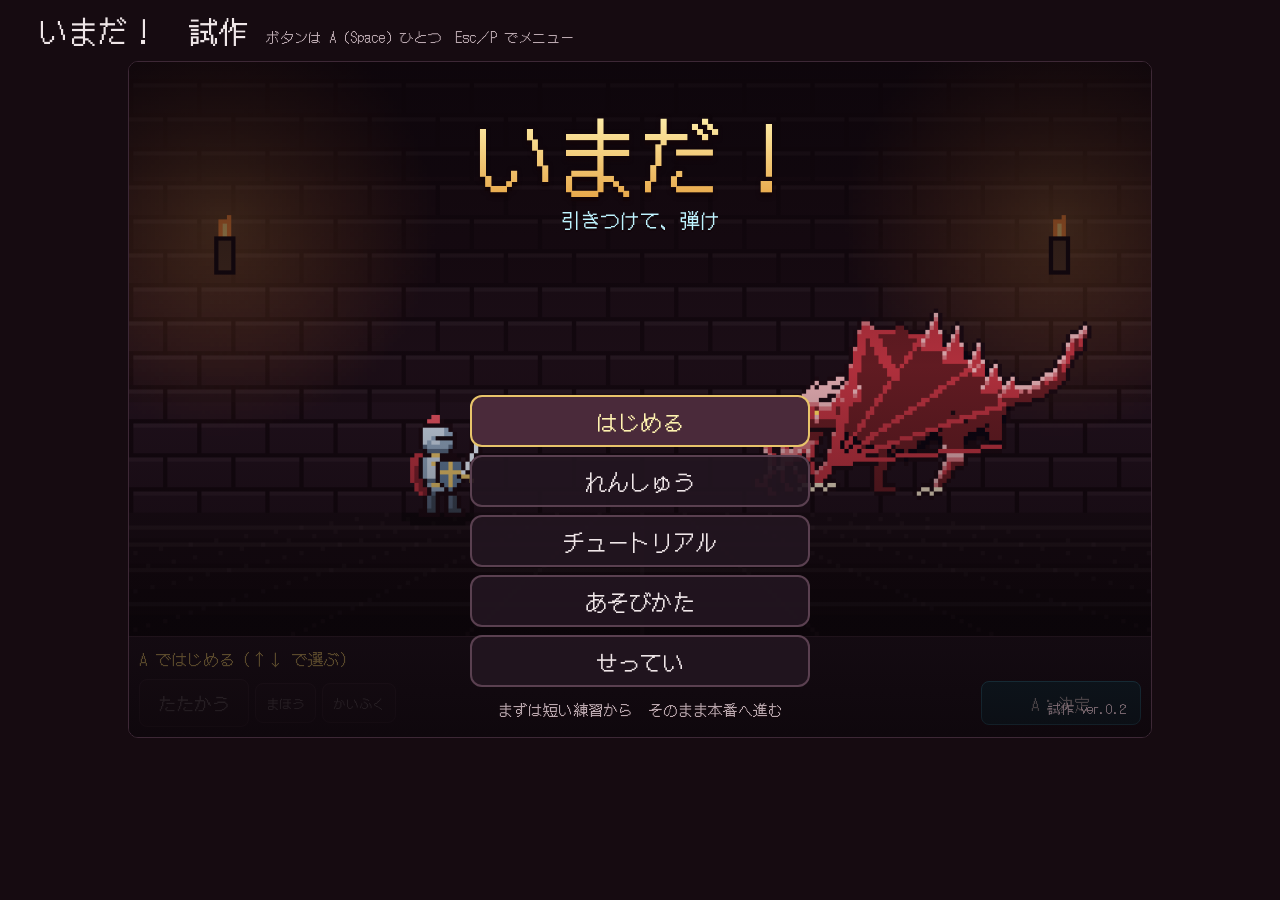
==== index.html @ 1af15a38 "いまだ！ を公開 Co-Authored-By: Claude Opus 5.5 <noreply@anthropic.com> Claude-Session: https://claude.ai/c" ====
<!DOCTYPE html>
<html lang="ja">
<head>
<meta charset="utf-8">
<meta name="viewport" content="width=device-width,initial-scale=1,viewport-fit=cover">
<meta name="theme-color" content="#160b11">
<meta name="apple-mobile-web-app-capable" content="yes">
<title>パリィRPG 試作</title>
<link rel="preconnect" href="https://fonts.googleapis.com">
<link rel="preconnect" href="https://fonts.gstatic.com" crossorigin>
<link href="https://fonts.googleapis.com/css2?family=DotGothic16&display=swap" rel="stylesheet">
<style>
@font-face{font-family:"PxFont";src:url([data-uri](FLOOR-15)1CUbi8J+f89V//LI2HRs94THYkVM9TXZHlE/svhrqJO++N6CUIN1YkgfSfm5WkXLzbfVzwmriD38PRMoiixCY6eHeY3dhpYzd2n32IIs4hsMM7uAKRVFUVVHFYDb/9v1O8Wf998X3KfeE0ApVvYplgy91gzHGuGY6GSaDO03R3u+nZarX3NpNREFBhjo0c5t3H193DVMbx3foHvtmPO7zZzQqIZRi3YYQSjdrjGUsEwnT+hZLv/4Js7vJXq6U58pcOTwZ2x8T3MHtthBCPITcoeZHTvtdf6/e+ARpqYREFnmZ3CI/9Rvix+52HbcpBh/YLNmSZeUtd4vorJv05+DmgJbZBDLseEm2ZNmkQCq2UvaUp1G2qI/xESuw/5IQwCouJjSLC5fiqYBwVysTg8kPZRwRmPyIkS8AhKeMfAYgPGMo8sFkFgAKmp9ABMSdPK5ly4ELD9DsJWjEhcRaHHpC5fbI47tcZrvir5fwf4xMkpcvdUCIdGIAEOhTdB3eVBB/Bgv9mxsKqsPj4Ee3xQqA23kJ4LKDmaXrs8BtnVnxwVakpSDiVVksgNgkK9nJSW5kUUQVTXQpSgmINcxij/[base64]/eA9A47/00LJX5tFrsIXJUbtO3QcNje/CJGV9HuVNkvJ/[base64]/BAoWUw1OwvtsGSvlSVpXlCF5+SqZa4qBrgmr0hy1ogUp0SXruXOukjKKU8qx/fsJ8xzvOsGsEVbD02q46FrQCvoVXUqve6ejpXA2LEXmPTrO3YCU8chUNxxCBRBt/[base64]/rmvJQiR+hkVjeBfYNeGOMJWUbpW7SscPCSK65Xg1mazDcpO0nAiuvrXCl3p/[base64]/AToN2MRmy2x577SOnwMPHtd8Bc3s77IijjjnuBLNhozgmV/6U084465zzLrjoksuUmankkcgnpqbBkEOKp6z3ZqKWd2gpq+Vos2npZGFICkuwsbWT5S3meTyRFPb10FkcnkAolsoVKmrqGppaugbx41Ku3trewdHJ2cU1TxQag8nm8kUSpap2dvbWNzQyNjGr/[base64]/0C/ulbrjUbf6RKnB4ApFkQjalmFHNaRZ0S4YV05plw7bl2HHtMTwHvqPASSgSS6QyZ7mLwlXppqKqpq6hqYXSRuvo6ukbGBohjd1bl6zZs2/dgUNH+oSBwtDIsbETE6em4LvzAPAzEHhg25XrwOBxUOCJO/[base64]/8/Bgs13OwWHIblly8INhfSFtYutMLLaE/PjyD5YlZaU2AkIs9aBKP5jDo8NCEckGsyE2jLx+iK7vxhkkjyFTc8KHdUemIag066gz5rLFNveIpXxItgqWvoD5n7CVHjldTaDv1kPquA5CKQvN252rkRC1MEc1nm/wJDHM1t34XihUIwdHc3Vz8cE6PwJvWoqKKZBZ4Ca2CGEveIR8IdCxkiRNVkmlrS5VrkKjNl13t/f96CcY5YZgmjlIEiVLl4mJRUZOSacMJ1gkq6hmam5hz75D566cdNMtg/3baBam0ZksrkxFMxLmj7sQwqQPhw4cLo8vYIwIE8FMsBCsJKaRdp1OX6VyxUoGo4mpmbmFpRUEbG1ja2fv4OjkmP+VWp3GX+9nnwKYYNAYFAZGf9ePkDkmK7lAHoUPHWFEMMlPCcssyzIeqUotz3zExzDLFrYFfoWDccC/POcZfPnMJwEVs5gEFqmSBPWKLkfo6/1YqZ/1M+iv+hpOyP/x6DGzLUtWGGuMDcYWY4fBYewxDhw5cebClRt3Hjx58ebDlx9/eAECBQkWgjAbZzuu5wdhFCdplhdlpVqrN5qtdqfbAyEYQTGcICmaYTleECVZUTXdMC3bcT0/CKM4SbO8KKu6abt+GKd5WQ/H0/[base64]/I7m0x1HAbPgZ0gkEejf5Ulr1q9OPc/j5c6jss2wkOew5VLujD+wv+j5+AKzxQENXqMT18wT8tICawDCwsxkh2yvkYMjpz4O1Q3yQucgBOSEXJCAZYaQjE/ki5UglUoNsQzqQAWQfchA5xuy06+547Knn3nrvM8DdxibGNWlqYc2upNWklbSRdtJJIimkm/SYq+aGeWq9Lq69SaQkpiTSE0sThxJ/gjkbZ+ecXLBrTNqTdN7PS16YvCSZnsxJ5ifnJa9KLk82Jf8EsKHAEtzBF0JgHCAwDZKzICeQaWQWWUZuJvfIY/Ih+RF4UHBd9epTllLSKVJKE+WY8oAkqmhjVFmiUq/UG/Xe9V5Qk6l8atGLqaupB+q734mWyk+9rXv6rJ+DzE9j0se7Pv3t1/6AVYYbXvjwH2FEk5jBySjOOM0/N7R02lrageZphfai/ezfwHR7umNmZgF9KZ1N78za34t791E/+Yuzd2T/nkeAK6IxAZMwE5QcZk5BjjZnFfSoRyeGcQN38Ho5rZBFXJLcjbf97X/HMVhMByHINJnNjGNSmGVSJy3SJgflrDyUzwqppTqqv0Zpu57Xn9tuT90r9lmbYtNspqVxMjgsjpSj5PTYgA3baXvpOMf7XK6EW+8m/+TfA6AX/hEeHF4JrylaYlNcPlOePEGx4PRzIz2TmDmigIoXMUUC0YYaqnN1ie7UiY/xKl/0nDxh3tr+2F/722DHe8rGOC0zPBdfl/fYJ5JKpC1eId1XEBAnJotETBkygWy37GaWydfI18k3yP8WC/KnUJpG8Uqh8jYXqopVK1XX+TY/4Xf8hf/W2eoe9dv6ubm28U2s2a+d2i+NyJGgU+h0umW60+POeD/D55LCzYVHxUHwEiaIJBUri5uKb8kDeSlfFFKCRqq0NL90W+mlpL8x7Me+cyx/8Vb+LmSiX6zFh0xXaPVQDN2oZ+CHeODDBpjCBcpwGaawhk18w2cEyIOiiUtSKqc6zek8JXimfpO+X39Qf4pll6vL15fvqrDnuise8cTKg5UX+Sv8H8EJFoKLwcvgbwgyxBgWGOIMJEOKIdegMZQaXpQ0kvEsnseLNJ/e0m8TY2jGWOth1basbkXduroNdTV1o/YGx3ACJ3GFsda4yWjmEX4slmItZMmQbGHKZ/mnGqFUzdbbel8/6V9nbML5G2F6mBuo8Us250vF+R/S0tPnKXjx5Y8+p8AOPVkR9o8KggGmeA7Q/oe/IQkhpImK/I+2GtmC7EC6kEHkAHIEOWHEWTfdq+AlacPDGjvPbfBKgrBYV+wTFrrXiK0w2TuL9BH1pxGc981o2xsqTyqcPOd0iT5f9t6jbcmrfP7RY837G1JuW5XKOzTAajk8dtMr8nyAZs1VuNIE/m1f7O7DwNe3t48AHzzsPHK1KPAcy9AUgWMIoFTIZVJJvvJxE4uEAj6P3WHAlAMAMDR9t+uQ2HRv9mTeP9QEmOab5gyxTBNM1ab/TJFDVcZjKRfn2m6yAXCNWEFr865VuypNgXNkjaUfUemKm4Vz+851g6kAxuQpnCgAc+EQjsUjaph2LgUwQ4bjuDbhsWFgcMC006cbBjgdP1oHZvS1A8H9dU/tBY3Re/uf9OqBifVDm18/dQcA9Xfb2l/fV1BX9z0B1fOguq1fW/[base64]/i/1b36uP1Gd1eqoktSUVp6epNkriFbxJ3vAe7eEJc3ERsjEVNkMICsx3u9G8mgT9QJ/WKu3Yx+HHVq+vHd5LlFgD9VMlqFDpJZOkk8Tyj3SKv1jKiewca5Rg6emXusyr9Ejp21d1SaxKdWt0TYUrdL/mhNGn3alr184GNF9bq5amOd/0mlJNu2ZKn6ddA2gedL9KVr3hD9yv/EGR5QGZqVfRpjhN9nl8elmIebt8v2ybvEW+Xp6h8M4emQzIorZkuPQ+M+W28UzMlB0aX/rq50mKJK9/h2/imyvBz7hp7KcjFf9uLKv7eV9lM8vqZ/2uE50lzha/4vy8aFoS4kqacnnuuZTkEtGdwiZLIBXOEaw7DccpRLzBMxR4Hdi+eix2O7uyEinKanWBLHlB9+KlOW1Os47D2h0OlGTnoDFXOtUbw9ZkkCvOWCtWl7pYq6witeFLIWKrzYUslXm1S/eN8D7vc9cuz5qbpi/PbVj2nqSWsWCtuqCDcJ6VLpePNzV90ju1v5An1gVa01I334l9eH/eSfUpfVClPZU9mZM+qRM7QlP7p57K+wXBoc5Fs0OsW93eHN9l84J3bI51C3ZpTkp8ZI8qdNx4JE8X0XUpOum+hkPborGwvs9O2OBVv/+a+FAX5RodPg6z8sK9FPHvBsAEguUHgNh8w8GQrVC2YywLn76LSVdTkhhXRylZG+4Ti10vWmi8ByBzruAJvDPMuTTuBEWh6lKEnf+FlsMv/oSS1YPyhJg6UEm5FJ5kX2ty2VLqTHrZXyBwZIkC+QupoAQkU1O4Iqyk9lqCqkeFaJtMC8NPMz+ADYG3a1SvKBY3M5NT8rmng2OpVWbhrxR2HsYAc7mr91JlhhEEY6bGz+d7hAdRouQR1KXGPyxasQ6pF/[base64]/[base64]/yJQwcAPSEr4Ks33QQAzbmQ7nUsy0N7rc8qFFVgBjFFwnxWB7Arn/[base64]/wyYmFgmop6rEzZ5YVkMOufcZQfBHCMxRFSmMIWFec7hhIUrxsha5/WdZF83zOe57LigGjKB1i5wwwxwxgaiALrBkLPhjEIAGy5Hpphl3e2IUD2TY84TcL0OMJGnk+6Cs/rc9QLM804eAjI2a+ZHrLnW7CqplK82E8UCQLuazmBsUKTPHtewT04pbXQ+vppnXWrXXdf9Za6vjG4sPG+KX5ibFfbLk/ZdSr3dCNeRHngRcpYqL2BZ940xQea9LFouylUzhkHqe6mwC4TuTcQztrYQhqKHHcpSxh73xxGxYsZdo+EpxvV60dFkvd65Yb/huuL2dD15maq0nQ94Ba7v4QtiRp0RoCwXsi7LHa/fYVRinLEx2Bnzef0JYLISmXkP+K2enNfLo18xQboKV7t/twNdZsmWu/dNY5WxzodEGWPBVWLAiVx9ej3JaPyO1ZgzPY5shOkv3AqnPwLgFjyIN+KqCyaPTahT5+XtgK8135DgF6Rz6DAKezxr078CaOpPwJtaiSwTSg8YoswPYPFVnpMJWDbdPyJglzz5qDCWJJDYnq428EBg14tDfaStrfYvSt93MTCGZizhHt7XedYiYurDkvtxY2/zNcgKzjZqSEeCYRgH6AMSAPrEBJiOUcZvv0GBQvmYFzmAdYzsyK1D+C0yuDGGOlCPOvWaBk0Ajbx6mhWeoHb+B0wRQcXcYqUfz5/J4ccEnjMN993ToaNFZqK2HkCDE9BNanf+iusSWATZhA54EQAbVPmpP3jVp53kD1PUXgdcCwH/GMvwdGN5nj7I1z6g2zEFNG7gC1WldDWSoMP2uY7iDukHnrPHzGfJUE7qsDCb0aFrVS+CjrsNdOtY+ItRLeEc+qSAXnqOd0qNmRI8bom5i2OU1qb5jBE77iAgbnkpIawWQkBpJJNUxYIQNuJCdEQ+g2UdrpdiVmaYk50aVyYc88LLY/itZkFZE5g9nEXxw96hK9sEP4tQ5wUX7H2jb5D62EjzJ5OwZ3XtIvEVmWynxA4nh+iHjaMEC76GupUsAaBrMssMwrFXXedyt3FhGU5AkKkfK54SGoQwDPmPTTW/j6zvj0PWMsgakE/qnwWRYvlCJdoCJyg4BHPG5rAOHSKlUZSmFcyRZb0hOPOo2XOHfFY2iYLhjdJ61O3+yJ5ZlCacnXrvRygHqDsg3/3ikIVyUkl5Q3hQhUe1Wm+MXFnIzsxV/nZn8HobIKPO7DC9X8iQ8QWIiC8eHvnIeBcBmpIkoKSvGRJikByYsmvF3AlYx8aJZoCHQn/[base64]/Nlth7h5Kov9JlRptTKv5BWoIFhEG4sj4TShzfxc4Vjr5EbdVeifEtzlQ41vndPHuylR7kgpIa7OR76hKJlIA8HnxKarBq2W2A5xuygNgMBWfq8KqDOci3oPlTBKuw/hGEyJVxGaJcjuii4RIPvXVDdD9hYgRpGq2Mo0TP0T9s96QbUSLdtAcIgH8pgprDEYwvGJpj3wQUg2JGWEOJHwUKtJAPLOHfpZKWckNPjwopdsPvwFzHQC8/A1EBzPyYXZy9FyfJfkqpH4NRdXAZB/Y0Ke5I9vnHV9IjIppaS46B3mSmejRVSQy3PUbMMQRJdGWFN9mKF8J9TQ6xYzOQmkTJyi0iK0RtODnA/CN9NoN5Nski6oakLje5XTw+RP7AnS0i2Kl+YIJRhEGdR2o6fi2SknBv2p+VwIavrIJX+oW9cjv9lM4vB8MzJbrGK7MSB97hkgC5/pEaJFm3vhMcgaEuBQg6wh4CYlFrMlihfTa+4H4scVYHVRC03Nv3heRM5F4biO434Tt4rZ8cwIFVfrupaTo2OIPJjC0sNVTkYwzTaGlgqB+mbDYJeXJ2g7wit6TDZ0aCorQjLZfiOfMne6hApEmWeEIKv6H4PEHCWdTiLhKUv6Jc4TU3M1Hm/Z/xLf2BXlEOA/ZJhH/4ScbSP1p36Uqm9SL+Fk5aFDoJssoHLAX1EK6HY8KLeWf/+WB/Ea6wiytI3Aions6RhQcp4ddxXCKuMPQsosZ649mKTA8lJokGwAtsNgJ76GNxQIFrYwg0MfyMBaeFBXZS7R2KqSMWHJJZyuPBt5kJS2TXdXXqSgdMBaj1SEmlwLVZT43pFheVC5+4QGr1lFHs2O2bZtJHci8I0+5BgeHgQkoRCYsuL7/M4O0sFcuEqeJ6RH0Wu5zds3wlfarrj+SJKt7pOV5kixvQu6N9zolPYkRRIxuKgYzuUFgN004Riq6uMHXGi6GV7G5MAZ6mWVo6TM9bmdBmBzrDjW34yAaem6fVto1w7dE7/[base64]/trGF/8SgQiUEP0GOsGxqjhdJsDgNUAYQXPbis0CTow1IhgHyPEodDIHDWtZflxfK3mJkhs5XWH0PBB7nqg28amLui3kqS8TKCKikKb9Q7R2fx8YEcTacGWwvPGLzeeW76s7tW1pT0cl7bwAf6kktF/fZJvCfVpRPK6TyCpyiubR2P3YoYK/IUtA6vJTWyPNtmJSy7QKqhcNEg1auvD+m36VJ+DDzz/[base64]/vrF7vFsbvqJDfa8E/i9BQ1/YbwzQ+MYgO29Dijc8Wj/HZMIikuBY82/V5IQfCjNEcwyp4sOvwI7/eaQw1yUMeMoqLBhvXENGP4enr8J8/eYAHu/8EZokDt6oLo/P1SBQqGGq/6uSQU2ZHK8ZcR4v5a8p4cvwxLTDn0U8IRAzcTT8uPGYD1QwvG7sFRHmXVq96fWF7nE0/b1iivbJ+X0N4EeIzvhb4ItdrwqMnBOtw0Cquv2U8hX3v0iOlaja+GUZ3RM8suBHca6hRiCTEVGjJSR2wMDF3VC2JuO8mx1f6TQNWNMnNdAnlF9R4QNZelDx/Bc2m7P293bbbWZ9RpCdExj6uyG0PGifj1l07vDIzOC5ZaK0DdDccIETxTZ6wMEo7yheY8JwAsKdQq9ITGoX4g8y6jdlKd4MQ2V8/ENiTQl7/507dzf9QRFhP3WRV6TwmcUOiQwKqyW9qZzRDqEVlsIZmyKDsZejCI5VpE/mnWOMj4KUVmlwP4HE+gN0ZJvlkbkzTVe2WQGFY6nkKcn62h0/kFwy3XbnQtY1AS/vK78aGZxv43xgNR0Nr1Ka31dB0zsrQ8RJkbGVDb3VOW6rbgsSeoiLTswMmvpgTx14ziJRlaK8/540NrTDaG5pkB3pJWmNzHoBfWGGITBJeW+3CAluXxcPWSHBl9/zZROjosIwuvqyEItMYuGObNXjT4OLcYBWUReuBnMj3CvIWedan742UaUAvHnFSNH7zl0SQkxO+j8HYxmSIJYFbGwLgabnEqmwLudwHM/sRQG/3iRiJiFE/VjyQKzgMANFY0uPv3ANs9t4Fn+I0VwYUnUSG9WZ+31ba12/G3uBSzMYr2t/kUjFlK5Rduw7lB2DYyn8t29QzVJS/yksCrhYQPEh7ZfZX/qnt/S4dup80dOgfYcR4XYmRrA/ZW1FYSUEr2YI+e7zkvyWU+0zgA0gxY5kFMdp3t/GB4jW2wPPCkI2ERfxBmV5hI4Sc+HhO2m68Zo+3+jlhOEkXEEDEutb3L2ZUFxaoQBwAI+TQswHMt43hGnPTqgfs5Ty6MQhIvMQxI/bJ7nwbEVIBd85uDZbQ2gUCe0fnY+eUzxg6oOZHgEYQ4/+eHkbo+Ou1d93TzYk8M6jZRUJkvet4K1OsbFuBke2/P3VG+8lE/Fjb21UWNmnUCCGhaJ0Hj5mCqQeP9EMZRKUkJ+cJiUQb1hFqxSXGbzkEbAhASW30jlKfgYqWR1bzCwxBX/0QIOwRgNrgVttnKIWBZqQ4HSU6T5FXW/FxzmBywZNlbyRhP3S6Nord2rMaI1mF2wCz0GhOjDT+yENOMZ34npKwJ7yB+Jtk4wLjfwY8ibe8c71Q66bVNsSSMhu3JcpGydJc8++JLA/I13ZnmYJFJseWeDdkAh8cUBHMh8SI/8E53mmGjAuh+IYoySukgivHfOuqEKhWYTH2R17MfRthN0Q2i+mspaAp8nDZZZdgUle4IV5CeowSKllslYAzFMcZtZQJaciBZo0com6SN4aaGYo3E5Z+8t2odRTwaV1h1t03UOE+vAvQmJKgRgSznnuhFNvwtiEnG3f1PoiopJAeAuUcfsC50hKp/3R7Pu4unP58ZeTCe8/0/[base64]/GCgPm5QqjoEXugJKJnH1suomjMrugVLC1s8fkLgtdebJTRlyZ7I+yJMzMg/DH7cfFIuljKqKqq53do6sloNs17Vdn0Y0qeiepPKt5laokLDspyPFqUM1cCgGneUsZK/br5fdjidgq5mv7uQ5H8yJNwnjBsSmfWX9/wJF7hwZ7/eRGgWEAPmXd/BsiUAvdJClX18PVACZd9I7AZRj6VEbdq4uYtC9WaH9cs7GthlbZ9WXvFygWR+uzZ7RNG+fugzPCbPWlqupdTV2pMVABxWs+Bewp6OpLC/ZRy9V9usdfbOTlDgiitcR5YjStPnXbEdWwxCr8x3zis/0FflocqEpAOityZ86kFQEXB+QoMNa23eJ+Gn77eyvbywXQWUHreRDIwgKKN4O8b9iwBEyxYeYUG7mCCndZ0azic2NnJXT9X92PfKcraV1Jg/hS6itUZOZzcBaBU3Z2wpmf5gcoFLQHi+xNgyVKKjx0SYe0TJfwApEyDzTa75XQbMBlUwzmc3dBZF+MU8/fbxjbVxp/bdsJBBFwk2qrz6qyPJvDVo62tNwbA5yvMGVtTh/91l0nKmXLoR628vMJr2LfvcOL8lix35QdRzuVf3juHz2pTaMT9biuabEWZl+vxdPpcPy59dXMlb0snGnvzJfX7puztpZfUn4eyd5x5FvC8Co5w6eUhUcW965utUXvmAMIK2lZzbx335OIvq1Gxkhv2jtabbSaVxFHZXLoWYm11kEd04mEtO2AMSB1xGcl6L6cb0N3ft/zIpBDrivQ9zMD1MKgTRxdbN87Q9j8jXN49OYG2fHoxK+F5W2RXjW/UTI2boPGItnpafTLqKqnQDs2zrGZ1Py10jNNBLl3jTX+jI61VRbkLi3dvWtk/HzGm2gZLt0/Gdy8KbqTLAKA5UURbv3edqB9/2rwbmseGMskn0g+DGnN+ptLA7edO1u86/1dfxSOmyWxS0h/BDGnqgieicVGOpMz6KZJxPx6G6Scpa2tWoimxJOaFX1ALm+V+pDxeLdxCYcGizkp3lmCJrBTqLQj35Rbrm3cFwN2RlzNT7CytivzJXcathSWCFwlOQEJ30c/0R1oJxBOEOQG23A663CC342zTZn2hA5yW+B+2QznPyvZ5f9NanOBYh7/ih/w0jm3WhZ0NXVshwFpnY85UlnBvPnn+uRRgWUpkg1FDUGCVb9X7+Pe+29QVz/kuOGPbaqaiPse6s8teXy4h/ywQYhpiqLMQ/180iGqIvp01goyUoONuE/CMKuQHrXEtbLQ5B9i3HaZRujUCwNGeJtsjGfSIErlBe/[base64]/eFPcPfSOYBwX/9086soo/looZQBm2af/9Y+3SRrQ+3dMKDFZQvf5WrfFPM0G/nj/La/75/uQA6nifUIhEO43/+6ct+kH7iN7IulrA1Q1nazZIOPKVlQf7atr1dmemTWnyljka3Id/p8TwBc4ugmWbzCpybD/fQW95lXyOPUoGEFQggfOUhfBWRxAKhgUhD4bo1zS2qCle8198TEdyi7EkVt6HfPNzDXpsbXtCHNZ76M1dAlLxc6RjILMiP0ESc4GjbGZt4YaSnFhIXEPjXxlRNsfP2EDcVfXL89PeihWREz8okOdpfW2sEnYUztonG6R0ey7AK0mTVlwbhKPYT99ZOG3p/MwZFaGypNbxoqHo43vBXojtbEv39AgvMEwufeaKX73VSAh+KLQIXP5pXKb9djBbXCGOXMrZ7+4gy/s7rtNhgi2NRKY7JaI2dN2judCWJiXEamNRh4s1p/chd3R2wnEsAD56Bg9d0xO10KDv5HzVbiHMDptyfnjc/ruljxFCCDxWDutpMjMwlj1vQTO1v768J7OdksbXtptlB5IQOHcEO5Gprpoi32r8Kmh2dy34tGV3pL96wxv+u45R19uFqZxEZNVblzeAfOtjZi32uGY3ii+1xmNLkgZ8rD+6XmJpGwxeTpTT+/4Thjor6JvF3/[base64]/6osbIAAQdqMmSQMcVLDSGiARgt431WTm/wDwvs9SSoGSx16zbdjMwq028ueWH3jO5rUZ5mlhRzC0p4BTls//oSE0l+ggPDGhnExMxrfbSUpM9vw+yvREwC5nLWXdsvzFbyq228sjd6GwVppu9SCv96r8ToEvf+5ouuyGX8jQZ/6vI72g38on/OyX22fCamA4J1oFUKIXuFBMDFo4d95sSoq4G2mkKoy61yFAtykvBUaT0HXjWAaRcjtBDE+NETuKG+2aw8ZygjyOqIaS/9D1ReXocCFI2qQva4u/jq6+ZUHHJiwtXGN+i7LT++cWAcCsrhATrl8YqCvVRTfutTy6MaVOG15R2yajJgngPRTnyl9UZv8r9bhqc0b9TOgyBjjHUEqIZpocbQ/H7MMk0R239YKUq1uSfnJ5TkYGIVcV4w/v9shR/kxjXr4ZXg68jPDYX8i6kSHpBQeI2KK7V59rbnC8wpdLtTGdcV5tG9HAWHpesk4fv57iKLJt6Apq7XFKV9yilT+nbdNqu08Q2IzHvZcNDPh1UUPvQuJOln+KsecvrTQEBmD0d3Q9vOCzOScPDipleqIpCyW1SCF1NxkGTxx+XPT/ZixDlNycV7+knY0Lkf+CTrxHf178svkx0yoLQdvrPEO+1gTCKHAR0Pay6leAMmp6995s6W+FqsbeEAJ6Q6lxwevGy0DUCYOEF2s7SXfgtl/60zQV4UZx2kWrr41tsXKF+wvuJbUxvp+5y0oHUsbdQfolcWNvbd/RZy/TlDVhHdC9On0TI5uaHCva7owb3z5YR6Ve6nHoybgWxBi/Bf36y5R9RTO6r3e4QxSRQB2u3tX15DFmK+1eh7bvR5m6y0ae2Jb79w1Iabl2h4bT6QlGf1+9seaU5ejAEMXr+M4p2FE4eLe45GN/UM8Qe+ShrPlNzSLlJ9oAnkyySxES/ZSOBYxtt8WHdDwDDSW6pMeWfQVWWrLGCy+u8s7hxipwYQBJZ3EwyEB4Y1O+CiXpnFEg2MQGPi31NTrV9M+dsElTAfx9vOpU+mfTnPVhP59SsdoN4C+5OdoNhbTkqVRjzuJfw3VSvAPtRk50NIgriHX8jGn8/N1giMXKJdOFdtugr72X59RLn32XV9+B+fN5D0OwXckPmKBj2Uyttkf+2dhdb6y2DGoh82J62eM2s1IaH3aZX6/OgVy10YLUPSryVh1kDaucekZIr0bdeDL30KTDq4BFiVox3T8Eb6H9Bp1Y10jWkEzi5A/YwxnXypb6vziUWzmHyTwG/r0Mwax6jLkLkCbxjP25w54gt8FbSOJJl2OVkp72TkOAQir+eIcIfsIYEBcQ+Ncx6g1cleLr+RP2wqe9fkXbX5i6qL4YyNWdxkwKrGKXOMEIW6S+r1PcZ7Ra2nxpikHPbY/KoFjmuXe11+UJTeRcS1WLN6ioQbF/gVC/pbVNzcPd5l378JQToFTI6eTX3EQ4Y0QrrEAKwkJ+UdAbVmYNU/AHbHk/dBC0TiWYvgp6NEVZMKidnItkUT2baJaPr/bcmmrFxbFK3AV+P4FDBldk4HWhg7KytIRlEP+dOzodVN5OSsEC1cwYnED58S3j28KWlAnXv3ql7NcCYV6W3GQooYYwW4uSe/dxaYAJ0BgkjCv/Yijwt/l72+b4Ji2VHFXu1yAfOtA0Dlc/[base64]/FfA0SMIAdhHUmUuWXkpD8gx0G9JVBkp+ExnXJ2MsGu93uDXr9CRB/wZE+MiaaGPCT33OOaWN03mqQAqbo7EV/ZM5CPuVUU/TvdtE/1kSykWaArovjpYqLszqBynIpw201mm2PiIpyve9c+AGfkipzZPZ8hJ+BE2Edgtn4j6x8BtBQJFHzLqxaB+vqmJATR3O3wbH8wFV/55JM7wdt/q1Gdo3nDOuQd/k2KyRR4Qev6g25DOWYombjdejaKacUa6GwRODazqp5RhjPGSMkJaHI4lhkeUQi2MzS6PPFn9k7gu4btsngpHUsD2d2BS+fGLU7pGt4gFtkUIjaTnqB8LnE58SD0Xv8sRRYdJ4vVGpnjAZak6Y4BDhNXzd7fKxOqvLxIvLEIrfDPOZ3Gx06iZ6q3YvQQgYXqLp/UDkXWY5cdslYAAKRlj4rfVH8ycH9id4Pv3ByV6QGSWtx9tD+oxrry46prxkm91/Q6QM8LZhfEp9lHP2fTL7JLMMzPfNTO8gOsDjCGP/LskzN+e4l6Didm2rAcPTQcBmY/xVBjNDNRmRD0rRQnAkkTYd2rlrIGwSNdtlzLQQZ1hW+G6ulr4Rb6OB/Z87478uI9ue91g/N+mENpoDeNNuhiXxr7hRAlwrDVQCUrIPGUBwLOxotyy7Po0r7hVJ0vAgQY9d5q4csJx6B7qlcO6QWBB12QMoJMT37cjFe5rU6o2BaUFJWs8yLpjgJI4Pugu6ppJ40e6S8hpIQHYOZsi7+NfQszTh/2gE5ZyPI4hoTbWgpnuCpgK30iJ4pVawhdNyO4ZyTMFhtH+TrwiDCi2c/LlkoKdAmGXs5qe2h9Rtbi9Lk5CVMlZGivLa8av+/oiwYa9c1wJUvsiAblsR/tpJ8LvudNzWcmkjgEUS1XLqbL6uAxdxSKDJ3YrL0QqBhRCJwf25e9QforOBl4z3uvItYfSKBQLmsQV3Qop3NPMdHl6bCpJoZHsAt92poIeZMzR/s7vefCjK46t1ijti+uY9dTqEl6DP7xqqgkpuqrComWXmFQmwY/VYOufNaNY2sHRxLEhY/b3xphcBk3cCQflaS/dzpEY0QPaGhb66PI9e9A788qiZO4vZnvISFGzbssRtilqBCBqzIyFHkBe50uqHCSgORiRnDMS8ymsT92XB6oTXvGjQmjFRjF7fPkVVjOk40q+xtiuRO8n8QkCNLWQIyKqqM7faU/0TiV7yfRCzOJ3/s0aaNVZhQLvxh900i+oaFfHpvp0VNbn2/DaV4XkQxh/wkEoAt9o0y2JYJ3m/[base64]/CYRE7I8LENjaCHX8Uj00PMEFCWTrgwroaXYPYnqkKF8WDkcdlsgomi01PlcG1boIcbPhwtxu5XXO9U4ZQlL3vn0HBaDB5BEX4hRai4+JWfrdMFI3SRAWIX/YT0DbEOBLlQLjOFdki5vpRzpk87ZpoeAgOoUkJ9Z8la429sk3W253ishdvqvYV8UE1WSNnotQLMTRCUd+4yY861jtc5Q+0mvqZ2UPJXMBvi4FqBVvuQbqIegDTUEV3lQCIoVpvMSdsGbNaHB/ozknLO8nR/[base64]/uA4sVj6k8/SolVo9691UwaMnKPlw8pcf+0i8RYmKQIa/f544Dug+C30Yj+alcbpUQOE4MCWafjmR/FiCYtc8avGy6Gkm+U6NrHrMAV3cZqgYuMNc2EmRP0K39B2lY8MQH2Ifhj8/[base64]/[base64]/R90m7BZ0ej4Jt5OrmbmCn1znQhW5vhLfvlTFEC9faYKmGpIb3gaYirOtgvvgtcVzlBYz8wEce7Cok3Q5L6kW1slMzgATQYJunG6JJGtTpiRbCx55p2YbIq7Pk/zjSuB/Yp4rkH6ekVtEaGMO4uSJrgl8DilOPIsN/wK6Pi+th2ojlJqU2eBtcohBs9OFV/XayK41kIe4oB6u7VmtxUhCvNDccjsEMbrdOLz6osJrHshzEFmgcuu2WrsZsyh8QrHEJ3Gp+eyksSq/8ysipLDBN3kdAWFJnwCIg4lGcROZWKVVInB61Nb//ALaTcQQ1V2oewB/UrPoeH0bQ1AoqfkZY/cVpol/aJxSnYYoMTLoNgCTI9wr7GEH00d7EdmtiBq8uKgjLMpfNJT1r1P5+6FBXolP1KF2TRNLZ+h/F5FmXvmT7Brc4tRf+L0t7TGxtniRaB83jR02wa6RRkTeEvDIe8osmskbMglb2niE8PyvY1xFslJj9C2dMUXIIge5vNSB1/LHjQ0TFR8/WECmH7qcxJWgdcP5l6I8+jRiFSyjy4QpypMDsnVm8TB4FdqqNZu+dns+SZx9mX6SSrILCa2BjP4/progMQiaVlYnxwuD3hUsxw5Cbi1KsNUtBOrPTIurfU4fR+P7e1GLNFCWqmCHn9JhFVXVH2PpJtrOOGV6P5/GXEUhVZtugqcPGGI/3nf7z4tJAVh7rF634CqV9gKE0DzK/RIutVuwZFSc9P4kA1WNvQVqk35yjsJh3NbS79GR7PeBFAy16zJhdxzQMd2lhCL355/2CcHn+n/9xRGY2+tuVp2OgLYyEwPJ1qA6GIFEykLG8s7/GhpgeT6O88CrjYgCnwWCS1gXRgNARGaw5WBq2ddKgaSRXVyiTJ1iNFPEtVOXOOayvcxjcBrvcYLtCswfOKN5pMsVCIyr+UhxqWL/wmGWn/mC5Wl76MRN+bNqFD7PG53UjPHOtxfhmbjRwXKH1RaY6sSdU1NF67OTZrhOhkNzdvx51foVWCczwA3ERFmx7KmAF/Vn5BtftLUI5QoeebnU1TYervala4gbjvB6O91ZteodD68Hr8Fca5PXyL/tdyKWUI5sL1qzm+nKNX8Bhb/UFbRZgjihQGufxbFpuOdAh8QPjyFPkI1DdtiEWLRh3BEYGVk2z1WsUl+7H9IBYpVbzLdchd3viwB3L5rL+SsSPtw5COdxAEdp7jrj/g3B3rW0c9YaV34/UQUno28jDhZsoQTpCUOPb7//NhBvUGttBUN7F4fkPNtPuBcKt2XTrw+f5B8bBBYKEmlfulD95Jha64H8xmn6qUWoO5jUtjlQULTajzy2wXVFueZjv368V+1T55AuuQEDbK2lwWqrRsFOQrlGluHuNQSyESd1LcB2kkk1lpW4HaN20v4G1Npw7/oozT3cdVEMbuwOA44tmFCjNGqzWQO2kb7snyfSYqw6Tj/ZrXMjScF3gBru7k0Vk5y6nfiGwqOWLITbTRpK3z+RImQ43O4y9DS9hMS2p7MVH+otkCJB5PE8QDmM4yG1MA4X3clpEvuLNpeo8DRv/MUa6vzcjMDYJkrfjrw0MuPQA+MTGgmjm8MHs3Mf+4WaonzCUugH+P6EMTwuaWDASnbJfstxGol3GZkARhh6pfZUzFon+HMowCVmDRJtrMGK/oE9ITperDU/[base64]/l3sbXJNd8cmKKB5Pp/MbeE+kF/FmN+7j1eL8m++WAEGwrNTLWSt1e3UPKJaXqDNoJzWsZJfe98Sg3i42VG3KgQOxw/Oi8awQEglHogfLzfV4pWz0YrPCa5HepNLA3zjbbbyHA2QdqHb8T57i4WIUFgRIG8hRh8JRKMg4dXJ6LpTjaNtPBdwt45g80/jXNqwv29MLrzJxQzsvwlqclCuMrOZIucucR+7GEnF2/9IS054Lewvonn9KWuyjwvmodJtI3VhowQyr0LT145HKuADij0heKi+eywLObZbga4UWWTpjhOH4V/Y0gluTjuRgmoYGDNiAvVBYhcyZwua+9leRkztveJAfiJXfgG39yqSppUYbliNdpS2izr9j/dVFgwfvcP4FbrW4JfaBrr1Pp+JHLRVuUuhoDF8iJgvPsP8ZpVXVsKi+7zZKTpSFX8qI3+EQdbDbhnCqOyU47Rf/Y6DFEcoWgsPwWcM/RRt7UtkeivlRXNCU1ybUnz0Wz1rpa58jaBiIyXCC9Cb1DBifg3XpLQr4o0CLQylkvmFaoR2iNw0Mht2DyKFYQUcroUxvkEo9f21TMZJ5oVohV+Ev5sPQzwPtGnhRssaZmg+HtMyWqkoWfqQuzAry/8Jtp7FUH9zH5bhNbVGrUxVoGSbuzdba5BLYCqRdvHeoiUdEd43g/[base64]/KPOF8Cwiu6tZIBAd1hW73bI7Pc8HSxmViO0WYzIhqAMlc0w7hsG9f80i/yWMGS6c3h21zVZrLQBx2AsJ5Zv7fbSWq5ZwX2guljTBHqSWI4QdLUb4gKU1Vq7JCTTOnyXAMXyQF5gbNUgl6FwpEudowIpMRhV3dFBOnzqY6tbd6UVQ0kdxFxhWjWwppHJridIyT7A8yA4/xmDn3Gws4CTeUDAppp7aWNdLrbX4trW9otbastk0UKdNjyj2CgCKOGpvTR7VbKK7nmPB9pPxcH4PNmwWvOFIVsI6h0BwG71qqKQ/zSduP3XNNlRit9UVNT5aoVsoKchZRnPhwrWmTB7oc0SAg6z/qHgHu+fwSde6yLKgAgH139UWYU0q92bRn4e0U5CMbDUz+IvWRlo5ZN3OvHLYqmDhnJV9QNlx/81HaoFQyd62Io40/f7WUbZCoKJ3lyazY3FzH+yGUSpwinxSWuZ2A448u/LfFX3eX7hNWXj9PJ6t51Q0Q0QWz3XRqda0tmufyY4kYTwnJZu/XmNglzJUyJO6wtqfYy5pfrGgjm4Od/Wqy6eiRWIWFGK/iSV/[base64]/OPHkHGs9Mzqv7H3rsVYQNIUsxcdWbTsfA2LBucz8Y5/3CB3qXFcOTy544xB5RdecKVEJAoJjdRwvb6YgqLbAzlPk5v1ybcdx3j6cbtjJem+ZbqaItOO6RJCwCdmYNgcc35kK8nmZlg/BuFNbTfzViDwRlQaNQZv58TttiFpPLld4H/[base64]/q20trJwF0rMdyf0TAho1vxawZl3CK/ptUwHAuG1mpdTyegxKe0tTbL8wGeTWgPCmjRoceOAvgkI5wFwx1JUzoNAATi7X0LDPzroBWus5DCAS8a4mGF7WbWWXNVfDyhkPxrbOH5dIkomR2uRa7kAUikxARvZ0Db+53lv2WNxwtEx5otD9cq2cBQPOtUt0m2Mhr4ycdX+/I8sn1Q4trCz/WWtEdgExVIZbVuu9X3/[base64]/+Wl6phHbE7d1aL001a66FoNiv25tuor/bePF3cW/IVUOs7s7eFcqmbneVgNhwqGdZrwK2tw4j12aO9f92VJ7WhjuChtp0F/QMk5E7c53Irn1i9peDCurZY7y1fymX6wbRw5lRVuqcgoxYJSfV8BspZxHAdBdm2Vd/Dl+1SBHwEc9MiDJnbLH8XH+LQzHmjqrQDjo05MTd/7hbKVdiKKG0ve5wSQpVBZLhJs2Eo86YkvluLJVlpF3o96e0egf+06O4zUwtx/7lwAvKq5WXt47XnyHDCXe/bLczIeMK7Ihoc8s4RwUNrUdwq1z/dPgt9BVySk0lXl6Kqc9lZTAWlU/N4k1zbTLEGefQLpsH0J/lMBlQG91Fg1XwswJvMDiYOAY2SUSgGM5Cua2xVrTqZOJj0s2Po3rLYSVnNyGRlaigbBM2wj7Y3vEN9x4MFpESSdRJoD6DY5Ay22F848/kNmxk7TLdiGashUVPLXtzwRYuHsZWk9breK29ZR41JwtsKNsy0IvcjNAmiFGid7nGcjF1nonGl5RzSGZ9Z4fcgrKRnLMPTNIHBCoLSMLZ5BtZCXMEWGeKz9uGaxUH8Oz0i2QR27xTaA5lFq6cFQiAL+yHWzUy0brmuF3xPX+qvxK/[base64]/PT2RQeM9QymrtPxEa3Ivm0IeANrmLjDgZYiGdl1rlUzYEF6lUIKRtxb64E8zkEtzUZfKzx7Us9sQhfoDL1+yTdSqGJGDg/PR1SpdnhpcWwSEYTXn4bBghn3uijJXRAlAXB9Y88lGO+dwLJ4vHStVxvhRT4tR8/P85ogX5awc1z9zfRwN4xk9gTWRr0K+b8BKfJiYWsJ5vFPbUTrNlL+Mi76YB+iKKbXVlrr5cQNN3bzCJgsf0tSRevnJ9rp7yR/zjvnzZ2VRncw2D2PJKd57mOzVigCDDxZPQONvnYdMC/FOjOKXy/Mwr3+e55xrplrU+0SCOGRKyblEN5F8yhLdi5LSQ3xUUbWr15KNDkHXHMwITwa0gEfk5z/1r6+JEoAK6CY5szxR08fIeCTxQpBwGI9orWvKYVZmMWvBvZExmzGJWmVLHdXB3QM88y7ZfnS0mgK0L+RvQGsBuUuW2oHSnoAJkHjaMjvA9PFMy6zcjq9WrWgJ0UHGp3XkJah/q4WZm9jPHYojGkShLsZCEaDsWV5xCFC4IecmSeaEmnTJMZwSpf4mLaXDVj1y0uVuC6weYW2fr31977ZQtqiWMryS83fxdQa0vzwJ7lVk9OU1NLw5bHgeTfzpWAdbRJ7TWwAnBmkgjIyeOKUap3brBkPHQV7j5SZgHZ+q4kkJup8ORaNT0iQ5dmFCn/uYB1D8P5T00LIHEq/aer1yOqF9tNyVQsXDDm+E7nlihxazR3Y2Lvt/w0VPYPRTuCVrmO594ut0piRpY0DwYnvJChn4q1u7oARSlxgnJC8VTcZxwAyZNs5nxDZh1t6cBKyECrf5Jsut4Jv0Dy79qk/6BB0Ozmw2JoQUaDvfFakLhwGU3u+Nbbr2r8p9zcLHNs/xqAKuyQogy6T4pAix6RGj+0dCpn4m0oX1QuU15yVzrI5V5mEkT6xHM+Jf/Te0YJ7HLbSP/dicYSsGjcAKEcR0gzFt1U+xurchIkA6zAPKSvupgWf/[base64]/M26feOAZY/tTxtO6v6PZcDj0Vv0tmzb9MaFIWJ0fG1zTkSasLZJY6E9M0U2m5JLuAWH8hEktjEhw8doCHez5YL1pa68kdN4ZQA5uArqfVzOQn7XGf2eUVbymTO/96Vxbxu8xjK0fq0mPpu5E9jIOkDb8Bgz2jZT8teogF1R4l1+sD/5O5teTGB3ADdLQ4OD2M1WBf/KvkVcZuNrsLToERCPTFf1TKLmhm0vD+b0p0q05JrYv0/SBNpviLQ9GYt5U0xCGImdOy875Jk1cUEHi0035/l3gw+sV9evODL+19wQ8dIzOYs1aE/lbCCi+xuQKbbr+HBHweUQlZDrc3EwMuG/[base64]/ORGLkqwehMS9RJqEm835iu7hFj99jb5xH0PmT+T5wmUmggi2R2+IFoXFrsTkDna7gzxfm3UJangIMlxqVe7QRrVXLzzHZr/mt//cfGtKieub+cgFIvefl4MeosPhjngnE9s9d6hlVKPh9v2S7ievrhVC2XZJpLl3KJfV/MjKGDxnzG+XnD+XhA/iTLJ4hLOny63giFZc8gRjd/n6kUx+ePqxsqevs30QxVD/DaUuy5My5BUa/y44nlLMYoyxqvF/rU+ii3YD1UbCJS0hw9e8RA4n5wYHcCUun6YHSFXmy53bwQiSINGy0PGZKBmfiXC7b+o/ifmJUDHbYkZxtW5wLG6yknQNuog/kVuSzSkXPySSTelXTXmX0uwBFB6kaw41lKpOM1XSy4S5E9/yrQ93Qij6V4+8VRiTXwo5UmYFaSgGmStPph8KbEpxlHL0kwbHtXpuG+B8QLGKPLh1w+Son8dB/yoBE56SSQS/[base64]/eYZf349DMul3owyqJwpxOZKPzX3l9tIcyd0xRZzilx3l2RA2McxpxtFJXynS50mbcAUzvPJt5eZtK5LrcWpg12A6z9/9/1WLxEWd8deGDM8CxJPO2a8Q8rxPPYxeiI4p+wb5xtc9jfZ0t9fEw80KSUXe8O/RmdoqhPIQxjIUVUftMfIrTU5LIR9iBg+7lLMcpcg+RcDYvXHoDbVfKz6XspznRXrVW79ulgS91pXjjeA3gn5n1Aq9136IqmpsOn73IoV/j2mQfmv+Wy2+dH0tI3qK+La7BPivEAyZUV9vIquTlgsUwml04XXibhEnWvtwkfoVOvGLe+RNkkiq7WtPMVFHubWFpzF+MVnpnIvlrqBv/jtvlXDYF6nGKuyYF4wGo0TUunLcyY/IJbVfi8foq0dAmsNy4hn43LCmmEllOGLp55+xKHEyjMgJppu8sqA6T7jqUsp3e5gpcB0VWHHsm16wflMFDo49ouiA0q8jw+knlWpoEKfo5aExq7MLCTmasTFDsyjd1Dj7J2O9+HWsuBzNl25J0oHUOOqIJP+rZ1qXFl7b1+61uXr1m++NokX7dFgv5b8e/2q0d6qPd+X51ZwfyjRuy8V6FdXKTI1Ltd4/6m6cFCVQ3eZquZd2uBd+UGhybKI4yCWRJKw1iAY3ok9NTyXc1xiIaMZWKxxAmClxQifv4zwHga3I/Y4mO2TFf/+FgUWcU2rxN7jhnR7Vz22bY5549fsdG9/[base64]/EvKfUcAHoU59X79HzLMLPOt5z5YZaktHAd3g/Vg1WlLKTfKSuC6S3fwQY2Q6NeaHzTm5yNKonb7oWOu5qPMuGqroE0il0q1Zi8DLYx/jPS7inlQy9jJaiTGoXHZFAnsoDs+Io1mkpvZBkDkmmKo77J7onvLUrQHeZoyBcGqWI5qJMLZZeLokgEyx07XUgZXZgSp7+agT6BIervxwTqdGc+A6xgbFn/bzs1Q6AJCPZZikvoEOGNPq60APj04PadzpQv7hBrK3DYHjfe4U0YbYMALIm0KGO5FV9YR5OVa0pLbsbo1RU9ukCOwXGKpQaIzra0GBks092jFQIr8CD33cAivuel9S7MIxd6ZJSM4uhMovG+WKI7PwLc0114Ivl2O73isQRy+Xpn/wQECcNImGsfjXOROwjiHyN/SbgFTjNINdN0Z2rsKXzUf/9fYCzWLvACiu+qOSxHk7pFu2kaegTcVmkV0VTH+qvewtbeQxnzYesXZfLfkJbcGUQ/sazFhAzrzPi0+IfVNEh6psLObX3u0vAz6IwnmAqYJ29PS/PvnK5IVQz3X7C8W3TA/fJf3XzSHlTnf6vuBcwm9VdNvdwtKhA6hQK6JupazmeQDv+Lo11tK/XsXCxwVb9ZitkrJtMyvNHCohRW6AnXClesItJJmvVPX5h990scHakotUZvQwuUJALlXhJlGt+A6L+YLvUN3bl57euuWbJytt+AroLPdjkMxbT6xYf17Kkb9PEmzDfi+eM3GLXGyN3Gbqn5TPkw20fFrkWtL8l0mWBzkTs9YDY3DG5X/Hs99oZPkugIW3anWEx9hgszo4Ki3dzu+FGfpKpxjWHrF/s3S5cEK45eBP44V1nxYIPkUd43cIZXZbp2PBP4Ty0Ww73g+0BK/3dcQxmLLKDdpgFSaS9IIG6yVtR5GX2aM4MeMHyq27j6MYVdGSKn3AQhMPNtiM8AgLtmSdQ6kvwiYgMXc5Te/1mt7xp3P8Vhwdqf0Pk6eOYBME7eZHNNfi1pwh9B4DWwoW3PHhhHzrqCqKdalz/hPosgDHbEmvVJMFMoy3WLFYHXpoHzedp4yuHrwVFyLb06nKageje6zTBUxySDURW6lLQJBb8p/l7QyXhzFTcmoxXpgXHhxWabW9+KdKecTmILO4dmy279sENEPjha4Pqwp0cO7zhdfpZ8xQR2f9zILD/vyzy+v8OEVYhoC5ZLQrzCGo+ZQPb7N8La5aadjvi2t3smqBPTrP9Cg+7150NB/KLLeYGFpMv/bTIcjPAZMA1WYZOYdflzbjnNrFx0lGvEFiETby1SyxkvgE6v/JBJ9ILDXcdOX8xFLT3Qe8mgQf6b1OQgQZjFQPo4VaiBwQxDVo5UGndmBndyIqu3g+YcbiLSLBIttNvbitH+ymbj66N+pMaIWRMZGIHwq/nRPvEcz22+tHGZJIkXXfUMfjKTcP3Od9bceuG4lLE+4wjbmV5Q+o1LrAVNsG2ggiDYocQmPwAkJv2qm7Q6tv4+LZsxGNVAZ8R1Xni4uuNx2DsYNgf5CXhuu1vyLHxUawBa16gBzj+isgnh5XutKocu8JDgThDddgxGKnZlcP/HtoEpjT+Fr/ia4lrLbut35b31/U7h82ksM3VaqwtV/GtqijujV6rJcAbbH338JZWAAyX1/iVeFTL+R80umfWsXgIMHtR4LA0EzXBdxj3K7Conm2/[base64]/ZVSQIt2aE+jzJnxVDB54OfNZSES391ilEa2hxtqj1RtGKtQPuAGmNoEkvKN533SdNH2eqFeLSWDvmQc2wxnjPeiBe/Uh87NR20vx9408K9BGIOP6s3Z/p7I0oB0bXeWadARgYxwT0db9w2/[base64]/[base64]/Gqmk/0vpIieFuq67uq4zNd6TVEYyeUVDDdh1Lz6xonCQoRpkoDChgmCpy2opT0YOVZVYGTAhX3870o88IpURnEmqxpHcpI9URu9zt7q++kY7rsaGlCOSs3vkJnEAnBcJyUEECdHZPWIT/sBjKCKS87o4Hm+N78IW9tfr462xOZZHJCqMgE+BE8ARFehYJGlQIYgv/MZHxwDR/m4F3L9RASBY0J2a4NZ/[base64]/[base64]/rh7NDoDS6ZQIcfAcQxUKLAIdykOHK4FDY8PjjnIQs66/iAqO6vj7fHvxkXYwPCnzMja2bGOU9kOV4GfOO8QqSIEDR/ih8q1D6M3+zzQ+dt/rQInfL7wKZ6MQOlpTygIXn5PnvSVvVG8k7po8JCG96e8XHK9Pyx1nBQH5nqp83lczfuHCGiic+9e4i0Jlz3hVzsT4gJDAAYRs8C8kk3NhdFlE3HaXf1DWd7mFrukSihh8rn7j3doci5o+9JNOvTo/T0m0jw7vNlpQ+nawqQnB+P1JvGL4BBlh32jAimU8R6thBadaZ/s85Yr9MpxOU4bVrGgCXAD1WwFFb0WNf8DWt9of7XKv2k5+m3b++lg5TkacsJPfVISBIiccRCC/aPt/hgekCJ73SLRHuujzvZ4o5wQ110xUDgExMsIpNv1MdsrUfBux1pQ2XVTGpGJrsP6mBEhWTC9yGTell6DkztKjtoKVaX5VheYRizZrzV8EnaS/[base64]/hTA24gZbCikJ+Is8s+UifWfbQ3npSOmcKcGulNPVCeDqhp12GSc/[base64]/cYeWOzE0pAlu7arXlf61mnfUJkt4g8pdOyiJOeyQBzBmcr0DilGIlrYCiZCNwVV9tI0ZdEW8oXVtZi1mOqT+Qq4UFxBHcI61xFnGpARaqd1Bo+iP/7ToxWAaJXYOP5JFu5DFs3LtY5mJlY06/PP/vSSXxvZPiH65+ZdWb/B8c0KIwMJAEGYhNzrT3MhMjNQngRlAqnBFMaQM0LWOIEXpAG4TcBQBW5H4wnE1Rud1wLG8kvFZAcLPpsUVEP5TX9Q67ZNLiEiofkf3xS9dg/tlEV1CQoQ1Jf2vV8r4xSzffy+6HzcQbzbPmi3IlQ2y5X/DRWD1+/Ignf5Xsj/Kgh2V3qd+WKw/RhNkw7/y6RvPJ68aUxn/LToS/xU1e/Ql3RqFABsUIcF/1xpmmvV9byTjSSIykaKIfE13LYFgVi+PoniJRzHsG96tpe4kDc25z/u37Wtivv89ijJ6GsOxkYLL7aDD/ED3vyX+shkW9ZWJE9lELOJ7TdegQvY6jXAavXzHdl8mnSG56o486xGRykvfIJDcjuwjLqzHrIaMjIdGAhTXCTYffU8eFZTw08hoBBMTT8eTsN9lzXmTCZGkbwwZvbnQR7p4cxGeLYL3lHB9oWdDOUx1etHxMEyPigIdL+R7Ap0b7+lelny2iN/mR+F7cL+8N0Hm5yeBPD59rI8HyQtdnJ7pYlcuPzevCAASOje/R8F7UJVEdB2e5m2CsbMRuuzHj/DgQTDQ2v3Crh6fCXcNUgcQCacPJuUkahzK4QFiUED1EcmVRmwAKTuRVM0/rwGS7KSw1sGlzCw9XDqbVDBDoEZQXdKbJ6t9dDx9JrWLoMUQBltT1UOZt/mjHqnvB0Vxq9UWp7+4FK56ZzgCwJYErSe6PnOQPIzYkfpdkrMwWU+cr+YkaRgiI1addG2n5x7X0VXW1zHRgyEMW07R7AYZIfuvYaijH7z7o0v5n+pGPriGRNXLeExTGl3dfFfXvk2X0T6XZ7LokOHBMhj7IyoTQs8HVQgM6/tg6km3iU6y5HNGEmxXQ39f979wHI7drNBMTiCeXDmJz5g5aa1ZeFK5HEGwVz6qbpc5EY+OkWxv/8JPeC4jTrAMOzscONOEgZviAOXX54cmPuSa8Y1Qe2++pxPa8ttdPSYpmdAJI9BesOJWL5JN4BN/LiOksPOEJ9KxF7fe3dBrIFiRkdWuHvdMAPseZlqTMJkNkbXOmBi1mU5rmeHPLTKm+YwJMTQ+sjaknDG4Ie3pHNWX113ErExIOBH/ZX/Lr5FJaL1h3MrXFcg0Mqrozbghr9Ran9a6r/l00GHsatnC+SjuxeP/iLnL55erJS4SEuYTKKfBp/JSSbzV9UvhZTDhrdflTpG4BUuJbnKmzFgrryDz8aj9UWvckskvSZUQWvBud0n82Ied5pvjb7Lz+0/sOB5PQn1cszu9yTeQExmh5HemZm0n/aGVv5FZfSI/m+OoMZbxgQUhwoIlISDWHA9l+svtCbKj3n5kC6tMtMMqyaRSou8vLVhUtrhvEHGmhB3mv8uBhgtlDGXG70zQzZ8S8Fa4/asPq9SSHpSUH38bLuKQHjxA1bpLOs0uI80j/k6jV0B2f2FLt1ov+UrJrdsfl9zNfSVcwnh7Uk6oHMphe0Cos1BwbwJBZu+gvpq/itaxqLoyelUaP2s/bByhJUGoLH4e4QiiQy57dA4gCH9r+tAx06mlxFoG/TsjCwnWsfaIjLx1YZykd7+mv/8wYf67OQgaXZ3RBXzVzXfO4ie/UkiR9TsktfZdKS1VZtZaU6tgwAwAGXUh1UrcgM3yaue3vrnGCc7LESZuqaglPXhAmEZ2ivBH2a22qqtPbZqQbL6l8MuZTA6V0Pk7j6y1SqpoE9ncrGaJxnZXHJyM1WskZLRb+jpR1IGCMHKYYxrQKivwdX2OTi/J70q/W21VZjbGDogCsloizWVb60wGURJwoyEPJWJZHp1XLBpnXCpArJ99BuxZJP12OoP1ivYE72tkuEeukXfDxUXwYB4AtUf4P6xL+v4TnJQd+tL8TekfTXBrpr9Vc3PYqxrefq/5d6mZaCZ2Urol0JGo9/x577UYd/oPvo93+6neSbb9mSkG8U6/5V/oz+ydZP9H/WZt/rCTv++DYYIE2VYpNOxHVrXBqo+aLUlYwN1z0GjBdhI8Ke/u3IKW4WWgJagkQY4IUO5F6c1kPiTm0dCHI5hmmtHSc113p1cIDOiEdedAHaVMrwaXg51A4DfGQQ4sXX+h2uA4qQ1DoYUV69UbgOAsXqBm+BTAjHpEl7ikTi9XNB7OlzSEo+p+lb7jaKwucf1yjqhL+6I+kpickXrt/K5lcxhXZ522BeRQlhLxN3FOF7Txd5PI7+4AJUlaBgTRps3W8Q5WJ+7e1b14eIhjBiaHxxWAjCCO9m338lY2Tzvq4rOJZuZeWmkBMnHIpaUb1G1qX5Mi8Rqzh0QIp/kE9GeAiGDEGi/WmJedueiiaVLX2Z8hA0twT3WVg654j+Ed8JSEuhFkcerVd7XLiheAT/1ZUnlP36ZBVSU+wUkCp9x12EncA0YB9aEE3GtNEaZCq94gpphFMSDhcOpEyYBzHuJmtdlfBAih9T9HW6Zuq1uGM+wB5+zn9gUgQLMKqmnikiRt5c6uv2P2grE6Sn+wGGBf2UISLHUtlcTUkN/MHqoUoU13gJ6LoqbbDl7bmA+m/iqU8PawCvGkTUNAaNAUQsUr1JAWWsB62YyStkATL+W59SAZLxi2XzPAhHH0avS7AnSnL7QPSZ10F/oNbqK+kcDOcnJPTMQKmATvaayGHeYAEaxQQREVbnGq4Lrp9A3H6VBOQIl0pJCePKT76M+qemugP3Zb3Q35uyMNr70leTh70Bvc5I0yF5zmckDC0mXfKxUEy498hjWAbyv+U+beyqHIaP8NdJVLxYV/vFZtVcZK5WgbJU7KSYOA+H/MXPe/iAe+qMuXRdKzQ0zfLoiI1f1ptV0ZcH0ieyKxZoInNZCMfJvJPmQWhOr0alaPbMIvkkCyTGNutI4486cUZx5pd0D6RE2FAdGYsBO9u/Pb1yMv6jkiVWgzkzzZ0ZyTPTnAnh588IUS26dW3/FNmRDBIoVbGUlbDM4fejc9ZFf2LinOwwdSyI53coDlv+fZAV0g62NTD6Y2X61NOlK0FF7oJobQSNZFqk67eadMpZyY43RaucePrAQrqi7tQj8foQKLqe3dCIulowRkWKi1a4Ivr2l0VUE3N9hQukEVNeZVzIGSY41EJ+90+uYDurnTkujhwR/RnayKlTmWN7lTdmxgE/UCq2sA3DtbHSrI9Fj/aJMhZNjp71/kp9QXY4NO1HjKkj33dHE61en4Ad3bMEvdP0G1eb3uhijR6jl9u+3KW0faI0bgge6d3gMu4E8kOCMLDnksvlgY2y0n+kiHIjkiiulVlrYlGNBpH0/pjlwfUoEirsGY5Djw59ImUq4rG3OZbg7QJqL3waa1lr3g3h4QGflLskqMOA9XQrYppKe8ZFbeQLEyNmS0CkGmA1KkD+4r1oL2mowpzJdv22EeNQ47beK0gAh86THCeKbMela+LJYqc3ItwUStNFL7GyJtummFlR8seYAvEJ/0IqK74LANvHYL5OKTNI3odZITGy3LEWW1ek5swnnANXSO62yYHcsCdOypwqhsi6fwB2HvF0XE4Ja6GMN82+vMgs/luQUfM+H6gljb7ryoFrJXOaIp8eX5xbCxnAcvm05PSTmBckUmaggVBvnvmsGT9eUmWt96JOT1pc4o8tFCF/l+nyA+dDUoYXGbsWzcb/QvD16HDSsLu+BGP/eRNt5lT5bq5l9GKfAbsUoYyOsGHutj6/pF/ZF0QRHM4qzkl0/r4IEswtTFJituUFKXoMJa25RVk6ZzFFO9SDF/rs+z7QN/Dbe2/Gdry8fE/0DcekoYfWsl9P4OhX6eJaiRqCI/D86esHrwDrAIPwIso7o4M0r5yC0lwPk1w57JRkS34HyMvPMYtGfhUyo3CaeDo2n8GlAzwjE1ZqIslfMWeDZxl1ki+sPhc/n86mnku7Y6C597Z+5/wiXlNwfIpMTuuFNYHMGCuP69brBe9JXPSbvKLFxcj8qscr0rt/cwTRiDD3hLo+yBGfbDEB2n/sD0nvoFT4GRrB2RgNuRyXr+mypQAlqJBad0q4w7/Z3dPg2gWH065sLIEWalL7QL3/3I71IFv9H//oJudI7lfSp8mX88Q3Zvb0VctNmslYuQlhd2tXJwa2Kgz2QejKDhLMCd2tMfpQLudKLScvraOQhpv2Ho+rKwpICs2Du1tDJ8g9HmC+/U1tpMwuKxkQj/vgRAndSxHWOJBtPgrU+BQMxOWcKDtCjDTfM9GIUGy97eZtyntI88ZYvCxTwGrpFFgQ34inN0XvRhVVUptiQwL25EYJUvYWVptt2fnkyHz2221T85OeF7eZvOdhMeHCmUXQO9vJLuNph/TzOo12jACmCUUMH+5z98wtrtdWLZS1BSYF5MxzM95i4e+4X7cwkUgeRvZjBxoykMAFgyn0h1msCSU9DMSpJx00BF7/V9YEULXQQK8Cx16+Ojc7KXx01Ayw22Hj/XnDJDbxsq8yllacMcMmxO0qTC0NkJCIYqmjBsBydG4NRQEWWVdj+ZRu2iYK3Gdqb+hlPoG08FqGGcxQisOE0Js61hXX2LLz7693fE/+WY7gQR+stRwt+EafCqwp5jF1XnQQvbWsaWckc2dILypipnir6OPPGMT10QRTcqO2s961Hys8Nzj1NE1o2zmCiqfPzMe6zjKIsDMscJ5a1e8D5ORsHFq1pAkOz0p/RAwTsOTHYhF+ZCLwIVJZny0OQrlvpbYtPMYwzX8c0UNFAUUTVISJ/SG/XkBoGSHsaIA3ediKnPARwzgTiAsYA8G8MGffWNYgIw1UUHBPBPc4KlrlNRfm1Tvm3gwJCFsAWB2dZSo/[base64]/wwb4sxQgFFDMKlJwFtvp/qk8yuzsHgNztI+X/QhjtLgZgBA+MMYAgMZ7o9DiaY3DPuhMxdyRAYrDNnqfYzAm488hN/DOmFdBru/bJ0YUytQ4sjCZQNBUKiuYC1t+ythDMALWLfqH+2GtFCFJwlLpYDPDd70hGM/xs5P9K+sOg+J/RJSz+UQZ9o29I9P0gvU/P0Hq0h9PoWw3Gvu/tZ5ozYAIyfHpmahd6kaHWXMhFEPcZQO5XCXgAoF4kAL/8gGfM9xkz4H52LfESfu6DWDAAQ4QuGTPA5KSmlPdW9FCGHEzHQSwn+GzhZh/p6GcrZGmjg67pKc+VGWJ8PiS7AxO3kMV69fCUXkdBWSwE7fOx3TlwVz237lBXaIt0cERBAVr7gEAHS7FsNgY5BYON5hvTrhtPYXzGlV3cICbsd7qbAaXGZOCzAviAZ0cNBPrSRsICAOfTUBh3wEOPc0Cm8grlqOtUWctRsShb1TWwkP3clDDz7CuWoPvR9YMeGQdFtn/+uvNV/ktkhkAfXceAk+H74JODvTZ9a9qW8qANvE1Duu7We+v6sRwUN7rujHzDv/5YApXwmnyHtf9aug7GXBeDIniXMFDjeJe/zvVzP34t4sRom4YfE1eTJ/uFXpADo2k0MXQGdSqynU2oKOJJVDT/4eYBO3ndv1lP+1l7GncM21yVpN/fDuw+dw9Iaca1oig2PZPTojlA+aII+kI/[base64]/JdQAo3gPdU21n065YN5lFMBulkVgoNYD8EQGXECEwbqurcxHh+RkK4g6UWq8eN+ylXNfraW+Pb6Uli8uwXbqxN2GWYASWx0cYAF8Iz0wp9XN8BpYxYbVn0lPGy/H/rletDdxrkF687v2DeZKXQWWTY25s2iyjikAXYY0SGPSdc2JzJw3fngdcH4mObwKCTLX4/z04imh/zAA7QeNtfQc5b1Aa52GKMDjXXLEECH4r3VREYQS/YejkggiDDfckhZ8rkEuvB2WIxAOwvrWsMqPQLwwoZu2hcD5+fnEfLMz/cInBLOMWeQG7w9dhgo6u/LZkPvtFMyuj7JqSnJ62CD3QNulDvbUj2oxkaXgOUVsDMLBWQD2qIa5hA8N1bExNNbRUbt28okgEPgpbej5iDkfPJN+U4ZadJX2MyT1yZmlfM21Ys/13NRY/HBCMXNub74HGCMg+TQ0i/OnYvUYMEi1/3LC2BUAPATmOh64W9CK2XS6262EZzMoH2xDVGhBNnDw+otYXgFHtz/LsQYBOMF/+Hom4f7eTJNFsJ44mXLlk/LRSgWrGn8lY/lrCWK4LYtY7jnxqZG0AxyElVfxztdam5htWEN52voOxVFS9C/Z7vkUCniFQl/vcegIAJYAAxj3aLy2rbQ1eMGGOk9bi9nSYuInLt9BgaZtrCrlJNQzTn/n9pnBDA/4v9inTj6+aasfhPr/[base64]/eQALXIhMAageB34Oz0nxgFPVL4GEzvP8w1OAUGzgIHZS1/f6VL9JI/bU2knffruOoFNwCk6Py081MLcGk7rKqrjnsr/jHH/mvBkyivMEtlOKhYX+xvt4dqJunf6zquPfHQDgM5ivuHR71NXBbqqWm78TxF6nd23tvbM/W+IqL7B4BVpLXl1/rCVNilwS95IvRoegVfpwozT0tYccBojsiiZoc6gDodac+sEHUnfmNo30r779twxjtICOMOMN+DE4gu8u+/ZEXsBljrpCtAAMMpkgJ4TKKqnmw2krXmT5mrhFnFy6Od6zhDtoVbbtZ/96FNObbM5fm7clhi65fSMtQIewwQ+qhCvLcShnI50ZiGA6o3FBrBkHeyiJgueXHbdZMUf/4f+zMgiWrEqfkO9vaRuuGw0KBpSDIARXHrYtm6xhgPOeVGKG4OZrf8+Zz/D7v9AT676shLUbO7+vySirBQhkPj47/RX2kIHwePfh1xNB4k6ZLx8kVKK+Ke72UxGBhOJEe+t4FipvqEKZKqBTSlVuy2n0M1QvLhFmhLlWa8IsLsyhNs/2KpWfhudAKnNYEty6Js49msAWVWBquUh3+cz2Tx/p1dDceCj9DhhIINmoqicJ5yhkklhjlfeUn7FFshBu2CgkewsFCTAblZbbvd7HABClI2FoCfj4jOzNAGIBDCWxF5tZoeIDaBUpmRe4ffmlpFDhkAHQxA4T+T1LD3bbYXV9ikrWjdRgzgGu9WGTVpDLXbfpsRbUEq7rx9bV0bI/GrzdrMxAVSFVllmSLGwrnExJrT3pez7jR8vn9n6AZxU6di/bjxUaz2EqTJWoFpMpuAHN6emGJlSaEa1WDu5zHBcaeZl65ssdO7vsdO3uMpH2PUNRwASP/In6kqk+57pArE0TxAfJ+aF0qEjUCwUMNhang0dvL7hEEUjp/H34bG6+HMfcX+fiA722oUVLPEdsbbAhQvYGDUdmxCvwsxpMLPlf1MM94XGN/eau/cXog0rAM5knwU+fd4AVRjJCLaO1cJbfsUw+nx3kvetBFCGXHKTa+7Vxz6W2MUj8W1MVSQflQKoKz6sOiGAl57hlosgVezkwKO65dwRu7GoEy5TByAcUoyO4/ktEYZBSO/AEn0qB6sxFv8eZwhPgQ5egQ1qYA0s+LQCwiflrewPK1kFq2rn0hok79pTZXKGXsYMhUYzx8TgsPZSCVhHL90h2jFGmfNBgpUVlTQd1famPu5iHxfAY+tjpsEpoAt3bGbDUgVoAJNQwxIFCNRApHg8BSUYXQ9WgWesBnd8JQt/7f6lJQUUgAfDLHIASIkST6OY0A0ImBGrAxCls+UpwkxzlN4uNyflmmGr1iouArIwlqLh1ADGHY0ytO8EKACgOYcERjDSua9baVcWZqVzEQHBJNeqpAHKPd9SJaswxvIV4opAdstO547jLyxD4+iJcY4UULShNWYEiv5RA/7tU4Se2TDTlpuJYiYvUEXXgIktGF5Ag1AiT93WxQ2gladeOxmduH83TyvtvYCAY1RFYXRzAaD87a6pwgq6cVaW1sr6PvgTDOWSlW/yctZ0gIRHL0TiGrq35GB9qmHj6eT5oAWySvPLm39we0xEGYp3zIMeFFxxHNc8y9XOlRT5gBQEW2A3lae8TmnuGMO8QoLgdrEfkQFKUNcW49TLXZnDOr0CrgBAq1JuWC7ACzV73m+JDLUQIkcEVcewQLiqLw1jVo2lDhdqlpver0l5I7c2nrEKt3qrjO1ZQ1DmLSSMK/DmIGfP73WcwdgF18lCfVBXW2Mcpoy/1M8InFm5DG4gRI7xBMOXsTsesjMawP5ELCBt3p2i1WkrY4lPR+n74OTBl7ne8vmXs/RZUPd7ipEr6EP/oJWNL5NbaXtJJcSmAEwadmbYEvuT2X3AVn6E8XWnYQPIsvVqp+jYCqfztKa4/IkZrkmOl2PtJfEjjYeZ5qvsWQDPrDIkQJ4mIGS6hz9b55ksQvtS4Mc6eWodPTSVfJzOGuhaAWO1sxDkjU4xu6hlEx52CYReKps4+EGlMngg/KAxpgzd0C4/VPXABvREW/8XC4DdpqftdFf01d4rff97xaug/ucUZz1I/NYXTEZRUMLONwzD2Me9grCC9y20i89jE3gE2l4nDJEdtVqzrwSQfEdkvZIEuohzxp7f9VGaNEOciAwoxmRze8+3DCuJCwf/E4AknRW39CNnJUR0dIZtvH6YFWmuQg78+BU0iEnVMb7up1qFJctgLKVcnitw0tYgIm+82rAMk+AppGRRdrrcPxcyj3qqyASLb8yf7P/gFSFOC/xaxJG3Wvc0wAr/UFaVw37ExfwzzHEszLhLK6z02ihQEP9nIpzLeZVrzglLcYirXPIaCnBtaNPAjWHllm/F3xNobgEOKg7pzXvX6rRWA0+jos9sxV2BiphB/c0eDJds/oahG8Vk2yaoqff+/fwzoE/JX/VCRivAmT3t7rmBTvNVjYHethGrJqjWEygi5LMg0IJPzfj48u/[base64]/6C2+GEL1fN3MXP/Ve3//KejI+2p3f/qtJjFeMWt/9T9I3eWhYmmYg9yKvawKsNEqL+HasatlSnn6u4axARWbWO9W8eE9QPWzbadwNG6o1lyVUJZoMXwAAGnTVM3jwjN1fHACmM71M6oPDTzpWlJPdkIRbwOi64Wen53tD693q+JBKwM1jTykyU7eUynjTrL7y8+CmTJXAuF23g0ZsWYS29HEOdvg9UsB/Wui73/fhrTXapCPqYYooYwPXhTN6HUMD2SLV6aJkye75vkWry9Nr/nHR9x+xU3gT7lDqo8GpiOWMWRLjHXIt5LAOh0MYbM3Nastro2+so9f6PNPkkcafTjz/5OHaF3YyMQmI0bvE+ubJ46FUZbbCAF4SsKGzzH6cR9qLpXn2ziuuP3sg9wWzB7C+6VetAUXqlhRd1IfOrlVmtGARIaZJ59st/My6+FxTw+YAK2rkwHQlafzOKGEjiqNeHWpOJp+KZdO9N98pJ8ZsmnbyhgbZopP9uz659siGhl7a4U0SbaIyGSVnIGAC7qbDSBaRNMaYFm0yu5n35dMaLN/KtAVA8quuT5foAxkOtotXA9ojAiKpx3rcy/wk/r221x/eOLPfjmkVJln0xH+U61801CP4XM6u2JDjFa2T31L6B/EMpBNiP+gpwQC2QRHnJaixKmIrKkP7fUJyApOVFGr8xTmIZdk5LYjPdaDITQL1HgEoEj8o5gCr/7MABVBDjZY36QZ0iOAXQVPesngALIBzTCf3U0gnl80RlyvW0O3klwFILzgT3pOLh0FurY8uu9V72HXXUn4GLXq/1CErsW+qb48Z1LqtN0lJKx4k0s9/HmxkN1LQk1EyooAziZ/osaE8TqWLMKlxnBG/PpHpXjBkb8R8Pn/pgrvQP9Dca+c78BIoF7b5IKoCOHgF5GljYozDSZPWbKMS7AQnMggxJfLzEYfmOob+jthQrFiAgIUkLg5KN4XOKEmeNU4zwUznfFwJomFCgzlKgbLz05xO2hA3wCjG1OOMkugz5LxL/lIPtSiYPATHVcjOnysc0l8WgJrTiwNHuVgCNN9n7pQW2dY/uAsiBC8UhmPIB2EIJ9qdjrOde/[base64]//e0XAVfo3fvmX4RRwOi8NjAzyzXzZGeqXCiclrQTQSpppvd1e6tvAElTflHVtgpx2aTyERBX7ps0UgFoXQSlohcdyBav0QF6smKh+Ue6zf/IbDWPvvtkDBU5mGAjdqtj4St1rJ9ZT4j2vvhxL7Hj8TBRbP08c8k6PuuNkwzqqOWbAZqTWVEaMMbtzyxa2qeHlQSxaQLlHhNYBREFXye8TgutsxWa+AYo5Bj9yqHbl20vRwKyAEmxXjAInVRzt5FXqb/IdPZGR+UKvCWICyGOKBFbdXYzu+r0RtAQoyoyOdERHsmjhrOnCK0a7aEU6GLl3Yg1BkzbBRrxhAwulmYoQHwM6V37zuYYecaBw4aV9pYs0EPWW9qEQOyk3ak/tLGQW56gnbRaevaWCFXIA3Be2jXk21bXRwVTIxCr5VLyqUMYBRsdyXjF2yyjU8nO7196cjn7W86UhOGVSscTjnQwziWkKoME0p1Zsp/FIBZDLhGUVBD/hLD8Hub4ZwSFNrJ8rRkrIn+r50q1JuT8/FleytHb3sd666QxitANVAJta6yJtBrbp7X30G7/xrp96rtdXSSgrqUz1DzdnXmCrRFZyFNSGLhwGds6qzf6pN15iSsdM5oIPNiZqiV94SnsHWIdXoO+l8y9NZt5uzJ3qx6kRNNS/EfuQFSDyjVbpg8AD8YuIzqQndCClMif1JnYzql6AdhYvBtvlDnalMt1bGugDpJw3HXWQ9wjmdbvtxztQ5Z4dPASkI4zLSd+o66uBR2ZzRttcNziTZzKrbCzLNQ+2Tv/2SzRYUWYz5hCK2c2dLdXZ8oxQhsbmE/1L3W4YL1f7GGYvQ30y07HaXwObdL6/[base64]/b1639semTVXL2JdABvxR0/PQXvTHmx6dvofDOo95FntaVgNYszjySAcbA5NaQLPW3PA34ppr/qxTg/+0p7/LxV/CdNZv5V4CiYzIfEUGwPIC9FU0jPVibn4GiZec2559pi+q1Km5F6u9ItC5W/52Uo+dZyKUBIUzrDKF0HwrxMfYf1/SkUUgCmCAHFShMwQr9548QtdlAWwSX3VMV6kBy+cgKKrjAOYEXYigASgnYssyzQzWeaNMR3JzD9kyQDK2tPEh78v+Bzu8uTJkyflfv0iuZVltQwEAMwGStourVqv3sdRc2LseRzcD6Jma/KaUksUB/5MA2jV0pfSebPMlgFr/1I9wK1Y+lL9z5aNYADcYsqAuIRqgaKlS+BNSGxjNuCBpaObqRK/jRPnxZs27eUbZQLAaJx9kMr7XG0Lg9xBk0Cn6toki+1q6+4U7f5wjftHHm+BDEMJNLCAg0UgGKvNXwIUFxeLmrLCHnQsj0BAQEMPWzw2h2eTMHljNp4El1d7pLmFGI55Ap6M9jLZcm6c+AAFOlf/MAPU2krWu3TK+zxhYlcdEgDLHGRnbgigtvV27zSa96cu8/Xic8Ym/fjyk0VSfeSiX9BIn9NAl/Zsh3oFceoIfqGWjlvSbWssL3QzIKHMkETZDrqRqT9qQZFTzlVEyJz273FAKbFUvk8HaqMDrOcmz6PyE7MogGn4hpNOalEUmSG0BBBW3reOnZRdA+KqwrG8B/ZBg30pG0XGXfkYRxnjPShB3ISPxiKXlMzW65EiqR0rruHzPp6wx8/+UeDtnBQCpZ9uyuvSXRoG2efc9QgH7g6E3GbeMFQrLxpZMjbDsd+34UqLMsknx0BjykBIDwiQCBlRr8iOwWFrWxOJwVcBNvM5Wf1k9Lcd6nxo2mit7IBTTUa4IhBCxo0Tf5HRbYUeHfytynbEQ5ZNdTG/OaPCQIYH+kw7ZWsyVq2In9uYrfafgKkBqLFpZSi0PzeTt0/AH7Pu5gcerLw3lF2UUaFeJhFSyB1xDlJbAjd8hVX4Jx7DPVSF5IuSKEnxzH4nM/gLAqd6IdVDgMS8nO3L/nVLcuNsHjoYxLVuXKAZj21SQdwTxUbsEyvz1wDZor92ZulTpK1eiwpcA9vp2SwjJ3/BeF8ukVnWXP/RVz3Xi+Uo7nlTF+EiPzQd2dkklf5Sez+Od3aqurBCCgd6JyaklS9Nr0nohBpy8HnSYwSF8+OxpZXmpI4+oZP0Taf/NkBdsxIE5fMmuxRoMS+ygsnl2UuFeemB592mygJk21DTi6iXOVnYngDxq+qkX+wfdv6RfGUZ/oP8Tvour6mjE+poK19cG8GZE9ORwA/yEeVusrEWBOnyttYukm3U3TBYErLDwQPzVIQOCWUPXg2bmd501mKOU9dsJvTG514kt1tQ/D1h5rQZihs6aa42kx1TmXJuKpNZbUOtUD6EclhLUsWSAPQ1V/pDuxWLgwQaN8TXe5xY+cLhFF61kfduTaeKNvUvh9nw/9wMFQ/CJ3k5GV49y0lJDIAy0iHjXb8S98TJZLfv+n//Gmohrd7ybWcITR4Ey3YvEsXAqlVSS6LGGblJn+Nmv69R8F82Axex4BC3YZKzoUOiRbd1QQW93VBD71eS46GQMzYuZhNf78YbL1tIYCf97Y4EtQsLb4nX2zWp9/VPfyKJucffWhK84cjMfcySdPHhTVp1A54AKqiYXv/kOk+ANmo/0vTNSwIagDYECJgeA9QR49L2N2vaO7Suf66sXtAJfRXJa1cIf/x7UGHhNsKmYWEX0VxzKlsGyMZJ/F9CYFtABhI40Lnu/0sHMQDBxABCMG9ojRv8kA2bKUCPFfGQDyyKrwb/TlFkrv/oF0+v5c3KPDFLkzwvjoto6xMF3GHQ/SnhVCcrl17DC/c0IiyhA/9MD/Ci/[base64]/oHGG+hEzwvMMY4MFSN8sP9w6KqKgvTd1cPcDsmfFQegx9ESbZ18ptRRzduM/Ae7ClkxIKXX6MiT7GtCLgpG9ifu5Iza+JgTShxtD0WsNinARTBOfjtTp8bkh0morfNE28vHLKQfEdEMyK6nBhCpL/FtE+vKYCGIgFW/lr2SM8c6OkM694SR/sgTNuXfd/H4oS4eCNjaNCcrIA7NQg0hlVyl2JxXFSuWETJbs+/tv157RI0L/[base64]/k0O+idxJcgrLZfGoawwak5DWzxCe35A3rCC61TZ8vG/vndpcGFSQAqANqfq79nAV+gFbTYMx/0olHAKSDZNA09ZRh2nysjH5FYa7qZrh2U8+wGETG87e/8hEbsfRdGTa65iQ4F1/B3WtMxRF6k3Y//S/OluXmRdZq7uXltAsO9fujeVN8Ovi0/mX4Cd3pcfVkFjtXLSDmX1Ef9iCNjGddmO0nowWrxcO4qVHVYZ7XmlY6UBvlAccutAo0PvTHsLKaKAZvUdlI4gaSk1rSPGHm6f5vLM7O3pzoLLUrz5GUOg0YGAauTtL8XAvcfViDGMD9BxkOev37cw2kAcgvQkJ8VFKA7UBxe5k5A5qW4fqq9alJrtgcN6Efc/PoHi0jStorIBir/mGS+jO+HXnv+cQN0VQYLNIAVwS62Cx1mZkdqC8eZh1UxlnIVZdPvOrPO1m6gGk7uAUoujSuCfztsJV+EnlBQmz9niLIW+GQIgD88t1NHPK/T9mFlqiUzbLo1ZUKXGY3cdxP7IoaziRgzJKIMbI8Sal9TT6eecClTYMwlpfmZk3ZnwMRKN+EUghZQUm2pcv6q/67eP7wCU2Ne8vMnf2rNum9rDvNQtHyHG2oypp9FA+1odBK50dosvGSLDty5/oiYiw5on9IEECd7HZ5SIrgY/C0kX6FsJXFp7OBUpB4yu1cH76qZ+UzW226bRvtfQkXFF2VVyp+jZXRTT/+0g/AAzP36udxy+YZn9wdCIyxm2vIek0qvZlTHS47KLVT8/v5M335UXks+KZ1lAg72q2wZ+Sh4oO1pCSBXEavYxwO6dDGK6a3pcB+bax3s32Ql4it20x1g3PW5hocNdqwKu7AotemzwBYWJwkf8g6f3BKNZdG+/5k6l+s//Oq4OY4cDbQ1U58xShVPMWxulHbCRJVro9wvR2tZUNJ17A6yO7kyBKYTQ7Kw6bU0sF+JvG95m5XGKq0UnmCySY0aYTBAmKhgXenVJ4hPqkogtpTuGCBwkno2RwRfMy+rMmDcUW+Pb6u7HmMhBQ79LG7lSt/Le9NiPZX0eOQSsOe/TlEIfJkJ3oFyfeNosKwLIiqC9ZFJ4oJF0vS/Mmv1qiW4RBDW+U9I6I5u9XgG7tgvnH2VVOpeqpGkg1QV5OeUBv3JgM48O0sizjK36W/adYJut6vD4juvO+3kru5Pp9r03QNonUeli6j0lip/kVgnbgv4daC3pI5Rghj6LgpuuFMdqyCLXLSSmTD5Tums+3GfYMYx1UxCIxF95SP0kpY6ygS+iEJIbZIBhxZT5D78IRIHNvcOL8gmGyB97BUpI9lzo30Syp6UuZP8/To5zZYmg+3MSShuWgIrBEbmqbHVQikKOfFqc9daESBBWGrgxUhLvyQqpNPPu40V7W1u7NCGRQo6/btS5eT+/lAu59VVQvFPvFwCTGiVVYF1FgejhKalHtnT0/ohVZyB8zjwh911IRxr9CB+Uk2wZK6bhNCPcwFHYLsxK5dlEA7f92CbXuO+TZ+90b1uL9+TvQIiS2LG3coY+syj9gWYgeVWjnqgsm3oIqhLT8ALEzeqfwthydoj4kL1omsrfecPTWb61nrhgYny3Mf315g3rHTdsMEkHadwpbp7DDGucca52MXJVRj/J1MZVAWBJU4A0he4CtKNgeEs9TrVeoVY45XiOEigBw6J3jA8N9R4B2NWzLTg/KCngPt5HWU+3C1zF/1zV9UepS1nXbkKcOnZmXlq/sz/5W2qkypbfrNzufgt1GLsuWcSn148e1618InHW/iQC2oasifjvh0S7n46HX/HEz5aVQVei/qwXftrr1OIVeNAXM3fK5cX142QxBnfhfTh4qFblt9qA74jzrWTYt8I9t+BP7vUWL4Zm47cjE/lC7J+0133Z/rMdeNROlfc5SPFB3DDk3KvC7bgkxeL2gAkhWhCb7HcvCcVmnq06b8y+qSOmHE3wj30V7IZVAAcDBQu7+a5yAWzZRYkRcbww3/8Ve/3Ua8tVydPTp90SzNO3B8p46pewPoodGat5F4jmLXa9g6wVXcKdod/egXsJth5X4HNBEt1aHWzvJTLmhHrjI8g8+EiNNphazqfv94VdnhJ/MU6pijOMaUN/pXL6oYidInm1KgN9Ksq6pJD/EtLM7dPb0aqCS2aInI00mgzpDD8q+hhYxscwo3H1KBq5YfPdLgcjdyWqE2nPHzGIqS14doxrQhkLA5MtgHLPUACX3VOANZ9lcuQrDVJS48kjSJXoDQ4/UkEhEip9U1FFV+jPhXwlS0WVRzpo9Tzwttxw2tz/cdoNqF1Yew2MnhnvPRcLK2H7x09roBt0Z1otsymdvGIxsdOxFUGcLbSCc/8XfTMpSdG64LNhirGkXI3KYs7/jU6NJWKlIbQUDYfcZWmypJdpefPZzqbaTybt2uOK3eUnsn2LsAM9zA/ZADoLAO7AOJpRzsPzgJj+mbTi6fNOOvq0zYizPzLGLRISuvHDKpH1yPEZB2grE9rfQEZTMYVW6jNLU4rz5GztEcpsb14DOrROXTDgADKKNQw4w057c0QiDxmoSKOXWtq7GW2RUQdUUqLPorWimn67bYhMP3FEPNNYjrzbHF0gD9U1WPvQ/fmHTKKE/6V//wXDyb98WU4YrdRVQee2/cOSqWLjGtFnEl96/em1eZfPvkykLy1z9bNf8m/cp0vn/xa5v11ss4Pq05Yl7iwI6cN5EgDFW0IY4mNyd3uY9YJMjioEH4xZfPyaNJ3m0eGrrIQIJlUqBxHEsoO44hKoc+cuvRQPzsKZk/w0wag9xnjvjkc76Qy6lbbspqOA1ejJUNuNDJJM9n/LmGoAfT4Asjbyx11Qy8eV/1LENjQLd8sSEiRSSF1eN4EbKr/qiamtIXDYpe9XjNcyAIOd8SUab+ghj61roGdotozuKV4YfLKwcoDaSkeewvh7GiSR9oCx0+83eOaZjUoFr6QVZ+EChJ6OM/TuePJrQZ1OzB7trOQxSY3PrUAHPacfz8mvMuIqfnPCRJIMWtAodDCFAmb4bAR9wmQsbTijFNXkekUhGmNZfrRDz+5A0L5b2t+AjTkwY/dO/UaxmuZ9wkgyaLREPogktawjwDqKtEmQBeaG9VGSwZo+xIawvPIN+d8TP1LGDeRlHUy7wZLiR37xA80+6zruRZMqc/msVF3VjPZ7nvsZP2k6TShDXjaEQr0uVVr6fzug00/lvcvJ7d+fHBvo/P5WOaDRbPID6OizBbm/anYK/zj//TJrz7fS/y39V6SoQELZRr1Ekbr5r+AX7i+m4EYJH8SjRlxz/YwVOJeKiQqCtYyyyGTomdUWPqs/2NW0ZyT8mkZoCyWGQbdf2wzirFCzHO6ytruxFTjxKq0enH/uwJlG3aSCl/j8Xm5DOfGo9oS8IIt03wXHLDnhRRvcVHEnyA9irzZ0kC+pEHQzc56haateTPRQNwPh8JHngkuDpX5rEVtkE3kRQaP5GSyfNn84GWnRYRtpmcc6TxOIIBLRx0N3Bra1f36Uqxqn4G1Xu3sMGuf5eZ9D4UdQzkPwBJFkwStEopgQN/rBTV0nK1ZGYOlq6Mgq/xo6c/[base64]/YbelZfmPidJW4Oouaa8XNGryQRshkDNq0MYErC+eU3WJfac2OQqj8g7VbaG4UUo4jMVRYfWbELetTxe++EfpUtsz000APPZ+0/elB75J4v92eFPtP1hWAkl3xQCnQSCRS+KEBysvfhZgJQ2Yjk9jWZBsujVV6TBNyWIcXY3MJw/gAXuugsAJfaTF6ssrLkRmBxmKz4yT6GzX6OBkb2HX3TqGdkOmYFEKvHTby0J7RAyhwUcBHXy0QR8pagBvUL4nZ1sy/7g/VOsscfgHdy5auzN2AGra6+UjyGH3N+veXpz52u4zrSuWS6mPnfo6863t3OsGc2EnAPvEwSrxKomrH4Vevai4wDfBLBD7J+cv8IeZf2suqO1WoRdd0oBCKGxg8sR/lhxG73Th+QAs5a0imgsWb5b/lAYkjPb9QcgKmdhiDC27TqvJNLtbs5/[base64]/OJ/Wvyh6YsiFV3DywN/0H3iZ7nm8HwuADvu0lRCHbYlMfWU7mfC2QDC50wN1O5crXh8pVfnN+e3N9iK7b9ZUjNufrz7Mky2D9qmtgAmhgS3shp0cFQ55YQDJ9jTOK6+UUBB1l/3dVn2+a13xMycMyYzE2+EpXmEF2M1raml76BCiCIHqMrysmY6dkfv/Pi+p6jQldUd5WDFo43qXEPKr/Vw85Mi2p5lRGd6TqWPKDUtnck5PFYyOyeS607joCukCKmIOFP6681fshUZIp2HZqH6H65TzZyjI7kSAOCYi2+dkbmcect4AdjBaGBKQmNSzN6EcNaeQxDw7bDCzOQs2VsvI3kDsxssN7m0l7tGtA77vZN5XZkq2zht+FCInAXu+LzpuMaHlnPJfDFg/wZYXyCRbzMoC96NFuJat8PWBl4/8P3bb06dMLLt6flEUZ3x069xwx0FPdZBNjO6FK/8AjHr1g974caF2ZMbt9hZykI8DIdHLSMThg2Ajpoo6MWyoiUQplD1UhIxtyJ2Vd6AMcqqEiZK16AkXHxOmi9TNiklqcmlKuCFqC10fChmBmY8KC7ExbUcjI5aDPT84azKmreR0EBtLLXsSkX9ef/5t4m1pueOw5aZyp8zNljM1LH+yh4MaGGxjGQRRgyaf5/SsepJqMly8uGnAJSFB/[base64]/+CQR4EiNVcSKyhERUSzOD6e1IMpX5Si9kxzE/P7+7DcD7btD+RlvJAVaWL0LDbQCCo4A2mA+KDe/63X3ZMa87Do9ymHPAd7iJ+UYRF9NCsTJAwC8toyZ88ZEUKuhH3ogAVPzENInVPlqQPC21R8PdrlhxsUpQ2Jr6gRTlN0nISryidgeU7l4EBd68tFRFo1dHoZJOQUGdppHZWo6djtcMwmHEkR0NxTee3J3XassS6GIOrIPzLFtHdVpZJtMoES8T/GnMVi6Yqlw9H80g5paFgDxDGQJPt2cPsmNm/5Akk3AgD/fxmF3pxXgEmJefb+V7GDnQupsGBG9G1Vc/5UOwxANUObjyx0PnzkCACFyW4+lTV7KYQmHwJOGhDbRRDqZhLHpULd1Xt1thIDSUDOFYt4rLBiHu32mzWGHWS2JgIzyvDjjx1Qtm+dugp/kExwP3BUveZv7g0Su4u9t+tWZqxDfqVjk7YXpnExSyayHY50tFy6wfxrFO572HOn7WgefTntw/IQNhA4FrUjg0UG4CDFbvQhQdZN7cf/y5jmE+mZw8BKYmt5pBVP7IYc/OCPe83rwm8xZKZP/UVBcHx1oLE0KVXbRuQzI2NCV7BPdIqNjLYG8Tn4HXOa81khm0JfnUIbCf/t1UY97LaFShnF5OkonZ0euAKTCmKrFC7SJ73/235i/6jruufqKBHEV3TV/Yvb25eG2gBsDAJzYRPRRLj3Udh8lTG/C798J/8wv9eo1/jiUZA4bf3VgOTclONpABXhmoh29DWdQ3ozyhCg1FobNS1TxWmi4ew+SfcD3F5oD2O2JOM27HKMw7RbXVct/zoh1+9kBdPkr160orkIYFx/dc+ckqVbkiGETySgJa3Ey23Ut9DpbSfAibzdU4Mhe1mf1N4mgn/+u7k9roW3M13noKK+mrUD6vq6azGUJ0etmZluiX31WqZuY2IBYvA4PeGtEiZR+roOQF9/LKy1IwxY6w5za8x+Ju7Btql4JitpZtpKVEGDKJoXmZWWXx8wlhrqVWmKrloJBp2e1Vp43hGf6zimJjXb/PGc2KmJmEx5qmFQyBgAMiBqYFKP+Df0a+APPXzpCRiT99E6topY/ZFz4wzv9YrYNO6dc70+qrQwvNxnjQtWHe8gagC+5Y2dO+asZ0GfpKWfpaJYmhp4iM+2Abgad7pLdb7AE4gq8ubPeXibU172mjN21JUyVZwjmPs4vQF4zHScMWH/6RQ27nabW8QGx6lL/a6mUifn0OGRvY8eXiNZoQ/LakbxdGOHIarocbf9Ga5o9ZxZYw1ssk6iSwwCqXutoabN5jbnnpvE0rEOfSp/hB36hkOfeJGIxkN1+mzujipdtCNuSswCBje+XetbyMfJQTrqWXDISUWiQDeZljTfG7mFCMZJsfaR8plI7mI2aN9N315dmVKozC/mzcv1gTQKo4KKfQednD7wTGpjnVG8zuB49SSGAZSzFCmxuJ3XnszIQYSlqN3i2RtXrZv2MC3tgRzCFRTRdxbCtV/FFN0OaWwn7c0b7iWftS806vOWobHEtsqsOgRvIwEcLurwvpC2JkHQqaM0oo64EZ/o2Max3b3498N4FmtnFogSnsK/SmSZQcwVvGibjMBdKHvs9iP6K4tA8EJQLSkfSiUe02Soy9v213+fbvKVs5SoMxOFoSzJtaqfX/5TdJZPAdLn7867e0mDNUeqKRzX1EQp0x6v1q6Y9dK6194jQz+E44nasANXLVyzGQm7ZvTP4sGs6ztvvq1XdLwUjOCMA8ZszLE/CYTsWIzAY5EFyKO+E2c+hfPivr1K9CVbdpik5p9U1cC640tInamecvakavHEZFn8iXCxk6bZb9GTGX+LCZV1Vr+nN487M9Rkqxt9/xV21BON28NpgLR2EsspkAd/VQ5cYwU+YIZRTxdEmrmjbYEI8rZEhlIOgPI53a32h4E6HuFFnuXZMGeQxKB3H1lQbDE180ZgomkN18tsZkHLXvAHd/r+7LCWgsGlA48U/z1TdsakMqgKOLbx+Omv0NoROts99e1gHxggbLORrSWH6nDfmYQhbw2HCrfEtClagbTgetRhyLZN1vC8wMx0fPyasxWMeaTpThrdC4SF1FPWMvFmHQLkL4u6aWBSchcFWFQ6rC+Ln9XR0VmdQbkY/gC6VJPxmT77CF03vPtHJFOTKDHiTcEod1tJqjCDJ1Lam1a2fqR6hnmXTGmnfCZsCJ9sgOSMySYUSrdO8lJGvIunLqOyUpCDXNptJncUBy9k7PqDeu1QVnENy71KbJklAViGfR938oxAsIRUj0nAvc/8kpnMNngKa2k0wzeNDS8zOxWudw65z6f5/3DTgIpFqfErciWQod5eHqR9ARjqhJ03JjFPeMA/Mhmc/mNWkYhiTZpnEMBGo4yBChPxPik+9wBchkj2D0Lnq4pH4U7Ei7tCt6QAhto9S0BQjon8OiH/eWpOV1uwCDmpqpNDDEGTFdVgjCN4wiC524gU0+VRo3mBjTsVaXA8sJdpbdY5KL6wWV5Xk7vvS0hROfNHnYyP3m0BdBwhj/B8+wyibvTo/QIfjVYlSuPzUpvVDjWLemRZRjusbolFugqcwL+8etRVzu/3FUlBg5gc3R0DcjTtioAosqDJ0S0ZU24eMwcVh9oyGqI/ed6eR54fKe5He/[base64]/4gHOcpkEIfhYfHuQkT8h5pWpX2pCGBZ7zsBVRVFMgNhTW04PoGpBYeUXfJWu/37yCabKagOC/ODqljury1cLsfJ3/cpM5UC7kcGGMc55FQ90klMDQfAlT5B7oGlOnmDz2oIJTPdYuTjti0Gf/6pHCwR649kHB3+h2c+0BJehevyY4Xx0xCHpFvwjsrKsqpwEHV9M6ryB8uK/axWg0/D90zp1WLxqfcpDAH92o88WB1SitLetVYIbECusd2VNkgAxsR+c0UXztdPOd6mbovq/VV2QHw02roQGo7HfcKNKpBGE6PnRxd4tHBoog7NriOYQxUUoUR9Tr6KzmqPnPzn2trIOb8AgVkk6QXVTHC/dXtv/ckVR3KeazupHyrTtp6zNu3TVdCLUsusbQUm6akDGkoxEXwsnx1c+NwaB/QzaDZ1bZqMSk+SSxR8TqsqwczADgkx094+O+3S1bFAmlO3vjjuLlhDnozkjhJ+6GsywzG4yCBGZUN7S1epS95J3NeQ3ZwiSIvZX9/vpufzmnK4cyDUMS8gvMm4LFjDnVnpIj1FcISnIwHgHYyg0s68XqhU5jJF+30bACot7AIBTAInupS4awGu/RT8RBquGrEmVNuwKTF2VLI6CT54He5sMv++2Q7GJqYF8Dy+LA+dpQG+9ibQdlmAitOU/hZRzvQmM/oG8yeX/uOeo4sQKvYKjssPL7BTBliykBLS1Etwl6UceUpSth8GAPvs4zPD+4077ab2gvABXFYkGjkabYCmeAsooZEzfLpRz6XP2Hfdxk/OtDmZn7mZbxmluf+STdSaaFkEx8A75H691KBr+1nPxaV85irVoed6oH/AnPXUsh8x6xMEXvcFtDaMSn2Bu0JKCAAhvhro40jGTLW7PAMNJ6bAeNl9+Ox6FeZY4ZEEXh/[base64]/R58BmdZAzV/[base64]/s+1NlSuSAYLlVWKwhudBBbSoha/adED9O2/WeEgqJ4mUW9BktFrItDKybRmdw0xy3wmHfSOlsWweZR3WJf+/[base64]/3xsMjzl3MM8Aq7+PGaozYtx+ivwPu9X4O3yNNfEZE1DsTu9YDMPBM7XHrLJVuIUplRnyHDy7XTlkAivLwigm5w1/9c7/xIjyOnFma3SNq2iV83v6mY5V3GwmiWZTtMJNscENSwblRr4grrdFnAGHaDcgaPGfMgdT8wuFcuzrnqxUgT50HNLeJqFdV4QWrkTYSeM25ni8p9Er9LIMxBNAm8LulUnq/M5pM0a0WPBucormtWhZX6dGTVq/U6/nRbdtUbhD3iRYRP94mQnJMBYmIDb+9wK0ACz0KCQajXbcig9xrlPE2mA6z6d20CSUpfV0rzrjR3+1tY3weaY3zYaRdWErgJ/hjavlnpVfv+rdCWHlv9W1Lj13a/KoR16EUAq3YqhzruGxVCINh1KnBePUKjMyfi/NLXo3mJmd6Jm0xZzcnfnl2/[base64]/koolpHqL/2bJzEMrrb94EBbDzn6Iy6Zdxw4i8ty68KQ+Av7UQIa/47GNnDIpOVTvCmEnDXp7T/GfGsq3shEnaGu/JWgCBg5k4xbLC+whG3Q3KjMNekq/4kFwo2NeIStjtXPVxq6A9dz64rC4DYduu3LjRn84bQVUor7f0Gddilrb+afYqo45s5ZsIP548AoHyOhO9aeFcruvpIfAm8DlYaJFZGtUskfeQh7WMyZYJQpzFqoBFt8vZkIAxKpO2pwga9ACilveABZQ4LhB8dT9wvb/fLAaLXMpOV7XmzhGDloi9PZpWm//bnN65rGskxRPJaf4IaIGDpud7dCzfW+ocBM7hCncykO69odN0MtvakgM9tdMFvqrLDKPaxPv9CCFYtMEQPeavZGGaYNgD375ms9MUB7jgDXyjJKcLSbNtj9Zb6PE+iqxl0U7OtnfXVu1LaST/ptOHmEt4LYnGq7+Zl6t2Icq+B36Vep+vC9YykcGozPkrLGRRzGqkMO6geCOkrIYqnwACxXJ6NGpUGu/Ndr9iJKBx6o48P2QLF0xXCyo180sfyvpgeoAGpCau/M9q4Hrs+E5rE7uW0B4zvKIgYC6xXN5r9RqwAFbTYr9iqK/cYaoKKJaRGXkTUkrz5tYmJzNiVUdWCWXa6icKdAq5Xvko7/gE7oxKQ+YcYLVtGKitqH4tvJVlisWoFKRVt/SaKc3owoIqscOvCVBLnfhEn1JBOBW/OKIn+6kCDhHV085Oz+9q8ZurPyhmcNVxUAKFrrFM8txcO78SLg58r2B3+bhTFB7fIeNeNbS+bY9pXXbU9jtfkHh6wX/YdmwHTkvScRFDmBvBYzo5B74bNz8ZM+3qbqxOW7kST6b051VVdSb2Y4JW7yVLC9cJVlKhmOdbiAmuxm0tF5DTBn+XcVSikhw6MfTz9+pJb+pR1mHPq4XQo3BX4nbratUcPQkaxDI6yE0VL9/6pYxk+ehZ44lvJItWmM7xw3DyifBg42tsFzOXudELuqlpb5woWWVQs6Gnb4Rtu54OR1gIAtxXoYSXjTnIXzTHqDQ173QRSlh18zAPO6EPh5nJTPLcmG7zzuxClImie+5AznS2sVwnbHPd9DAFuqUHGmi27glvrqF0dTXvZa0OVDrs02P655O/5nhzzwRaM+/sFVT5iFZhDUza/946gt3MZPvupDVDE5CHyOIuFapt29THeb04O3eFxubnOIZfYelK5IYCzJxYoNL0qaP9izmqdA2OS8PMDMG0F/MoZyHoP2diCbAZZumJFjM7xUraJ0mGRR9iKtRVSrwQt4+E6MF7RdxxFf6efBreIQh3E3Dp7kfYiN9P0hr00ESrdIHIVlU56WrtxMyB++9WrR5XyTTJFFi7Vgc0RxHjipOaY66k/gDHTOdCK/iBudyXJyS4i6g1AC+ycm8NEtcG15Ot9hR0rqs+IEuCJc/f+9csFfdixYXnwtWsdktTBoAbQ4i4Awnkn42l0lZuk/LXIteeGu7kTM1F2j5E5Cxwr3F3jxn6raeGvpoBysQ9AbOXAzuDHN1vuj5sC7lU8Cc3ga9Y6oeErzwarcqqfC0j/UfuUqJmVa2WYMhoXSphKbTgXqL8WcZEbhRbb0GzSR06Lk3omFsLXk66CqeNGkjA8hY0jn+PlG0Vqm8my84gn/ESyO6dtdB2Ezj1633YKwgg/rrrg+PEJxdlQ82eLE6xsyMdmdHgYijVXngcQQ4EeszNFXxKpHlADnU69YvHZ3cjBTINBrDwPoGJF4whrSEggj7KVJZ4asdfUxRfIhh/M50DVdMHXYy4XIb9tNMmnw/TGllFmZNu1VFXwaHCUVSVgT2jp1H2MsZys+9d/V0yHMLPCqNsFVjuyJXNJKRb8RHsJjf7bpopkeZQ6BKrttPZGD3En7CXNh7ONpMzW3kJJzpcFsOOJBcQMMO2B6sB0ilTv6DIqyx50bBWLCnDZ8wgHTZB3Q50XB3X16BOvtQ+15+a0F1tkajCGCo4X6wATgmmqdokUdoZc/EOYmp13AooNMUI8WkNVmNn+FkJ8K28VrIeyMhCfahBAkDMN/Q85HrrX5IC5PvZHtqQ0FrMg3ZRZzUJDaeXCQCdmQ5ISCibYj1yRhl9qc3tHAMpDCYQ7P8RgBlH3NR89PUV2AAryRB2BnJN6Yl/W/RbeCtLd6+9SDZ9lv6uKquwMlUHKJNwet4LhVIMDGTCP1miXJC0k1ly1Pjc4ZLrpJeGLV1Vsl4OYrzsAEzCvLgNJnqaaspCxNTXu112bJ3rmRFg7AQTJRghJgK50ufbKe39aU8n9Dj2NSfzBbHuMpDeN+WZnpk3ko90lH/h8M3826E9tdRcWAmn3AVkD+iZPHY5y3lPT/NjIpllLXeA0OZ+PPfgOXntGlPTrft84Cnfh2kFxmLlSmKDVOB1KOYBx9DGO2iTw/s/Sd8FLHYz8QAlMAvhJbEPb422uncuIzq1SZ5004EVm0THlrVivFPdvAIDzj62Umq3hCJaaCoQnWDGbi/XLI2QoG6oSURtofTtqT/+T39H2r5Kw1h6JRpLp00IXh2ZUPk9wDw4ZSGwYEAVYzLGEi8QHryFFN6XART7YWq+Sc8NPnkhx8jCz25p6GZ/w80ye2tB0D99a552onr2TE08Kb5iLKEf/8FXx4PoWXr9n/yCBvofNNCWXd5fbxOXzFh4k2xQmrhk6/TDIVWgy8i3CUS7XdvMDUnAwdjcpQGyK5kSb/y6CAEv7z/HmuHR4TBd71NHFytQxMzEVOwpl/tYbUuNlQEhevQfMI5k+98++dRNnvd9nz9dDLg+IEzsHEGaXE1T67VWWuu+wlpyA5VaaU6ptdp29PpVGEA23VE4NjVc3r/JLR+ywQdAEWVwp3PENH6IyVNxVRV7gBlUwJgvePX1xoV71zQXVDdoZn/3mnXtNscUKBN1vzl21Eg31nbBpfuGl2FGM8IIFAt91QO/Si8SGUu1PLb+AwYnZ/7yuDg2j+FezLjT5kivTC6JM7ZWZnzk7XFOpd+GUEncnZtPui7JRYI/BGY1bw67vnnUyaPz1qKvk4iWox15sJ/eImAdzxU47IRPGxC1QsRhj/d7V+qeOonaWMOOtnHHg5nSOTy21htBcW6YA/nDQXeAeOrksguWZdXL5pnd8ElercQ589liSBlPRK04ZLfru7Dtqj9W3IP/Q9wNRwyn8u/Fn852hFiK5Bs0IxpYnp2xaQHIBUDWmhGc8AxiIL/bI855MqyVZZBRkE6ErGfBFF/zabChaIBaQVaS5fve1LjpPBP7VMpk7QxFLU8aMIN7GVkj3J7refHQVGExGQQ0zeZBrVcr7+cCAsg5mqNetl/X2SCtewIeIv3RRry5zH8ES3zVpTn8A4pWK08Icv9IAGUJtFrPmB/ZvFT/Phfg6D+3mf4nm4IUdcujymOvn0mTg/YLUSQZ5K5ZQzMpc25kUWK7sJNNDqsKLavTOhfdtcRayjWsuoC7D1I0TMQ9hDDca7UN6gR3ORCOJYt3m4MjsTno8C+Lh3aJjnHuKBJ1hfYvH7jj8YudZkGJfrGt17oT8+JTScRU5IYVqTlrA1ug0RGaREv6sUfPIlf5K/NyyTR2PmkYPXIwSmjwElBI3Cr3nPN2Y/[base64]/YWnT39rBTp5wi8lyByI6QUQ0RWjLWk6KvvVcFpYAFQZns6IRi9pwjL6vUQUrJ4wNKaE7I/4itAqwh0pVcyS2bhDQQVFbMN1YX4Lp95uFQ1GjHDTUmynfoTNg8h6+iIzge+d4sRJahBEPTohXdOB61XPvwHCGP0HvtiPlybeiYIbZPlrpLPaAhnQyUqnMkaw93gCvMMCRsqcAaOk+qXKiaTSADe9XobxLBYOZGC9qX20QpgTnU9ICfzllI/[base64]/jeu/Yy9JSguLB5HxpEGpw3VsmJDUBIO0lp7CxbGLyxYw9JY3I4wtjt648qsGWiCasYyNZfwoP9sAJMYLFhHgsYuUJNV6mfH28nWzekmfTu7lwWMP40SQMMzhLbDIFnq0IY/U7+oSAIfYbuifh/djNaX2zXOzJ7vrmwzS3bXlXFpDyLXFwqmB6Xx9nU735SZAbO0iOhUcCJADZ6dqXOQVOWd3mgwAQDGuvs60p8fZlCHbGYaGZYEun5RJUclLeqyJoO6bFf223QA6BlroSJNvws9j/R5oeYG0jegeETWtdp4+MjeY7mCfwRz6DHrgz0mKuqn4K3yH42kbXHQ6EdflakfS7mEhrc//ZIFKorFjcpzbyGOlJ6lZ7Ah0DC4pf/OiIx1jQAkrQ3OB1pYiZ8/WpOE20V0aJpJ4X5/qnDEl9JH7+D/9omfnHjF6lGSIWjfZ6vZ/GmubEjnhlnHXg2+oXdXw+zPY7VRAQpfPcHHDzUzX2oCd2tzgan3pgR5ftuQpPiVYp1UtvLahtUYNtCQcQ6wPuAt+8FS9dd+ah/PlQoBr14KEuRt/7bF+7A5cH2ijpEvBtniTkBlDwOscxowwDS34wwt6278kiSyX6ml186JIst559fPi+xiue+8nnaGz1Rk7WnmfknGscKMPNEbvuO8JoMkXH2wJ5MwPZTOb/pW99hlK5JnypxGyHdF3IgRLwLgBYCwqqpAYsqfIs1FTAPFZIcVnYORnKl2l5fBhOHZm+6jAJ/3VJBq6zxct8zTUnMILC6C69HWW9l8DLWgUsygUREy2VM/JtXcjCpuR2ROCi6mbhDbaTigd/ShELo63ENcZ2/f8yW3VOTS1fvG0TloYEzOuwPFK/tmgYsDBmLpL5y2k0sTE4o5AFni+ow5gBJCvyy5ZyY/rmMvZ5gctpbMuDoaSTbRHh5sYsSFj6uYdJH7PUcUzigMoHU4gByvJSh5+w3V90bCmU4qhz/2438jY9NwjX3j9I+31MyeNAvlYgDbBX3rQ2UQSTyxY69N5PyJ84muKMDjSLjVR1nSZr8+BMwVnRliwG2XH2mt4KkvTAfaoxxPZzPt5umUDBwznV+b4Ddus43WsPHcOOxyzYZC1AJeQo/EK3Sz8JTaJt5VRi5LWZPvJO8FDinhWh8fAi8KpAfToqU+bpFpwwAAVGKA4ebSduGzebgVLb9FHz/Pe25ZwfM2RfdDssnNodOHVHih6DjZZC3RgdJQ5+Ckne0Msxpz9xuYAQr6GaXCFOkYYhw9FnKZwztL4cyl55s6D5uPERCih1AJIT6TfVC1Rswve3oNA6TExUzylUUBlmQoVI5d3LP/KKNudd5+/WwhEAa6BL3LrVK31it5J1ZcPDSMhKf+e7Er3exBSJIZZg/TMzWoyrLYyM6MGgJQxrjXTf+zxgV6wvfQwtAonfolvgWZJUGRdxyeUJvnDZXxylySTKnm7gD96WA2rQEi7Opd6q9vySL1qPbsF2vhlDafKXd1/Oa1jfzzaQeQ5uZ8k4jANeh/9kbNLr76j0rzjRx5Hyd+27/KVNl1cM26SSPeSyvFCJ7xlfV+CX/TgJxSchKK6csVHTy1evnSNTyF3agPH0xBvaADdYsX4WMb0FEGqzwUXlcfhKDgjd/qkmSLrMclAeqWb9SR1zAZZAqSWeFhDPvDjPZRSP3t9n1Ui4z2kuuXOO1se+P5F1/cKM/[base64]/eYyHLLwBkRaYhBs3+t/0jk2Sd0ZJLFUy7M9PnZKYKEGPXpNVlzl9gsu1kANKorxo+bmwC8f7jmIMO5RQUKK+qg78cXAeJvTHPMTqBnbVIHpItbFmWrdRWAJhtRV5AUjiFU2+h0jFujJc2Atkqr9gFuSLB3cwtXpaBX3VgHtfFzHHGgWnv/4XGoNY3VhXz4jz9lhNq805jSuEMQ4PJuvFRDyq+EllJTgPpvzt29RDfNQr2MZXK+qBlPMsJzzBIb9WUWvqGi3HqEIu1/RmeIaFrMRAJS2TaxVS11Zb5CL557orbK+jL91gwhqxptsKwoHFLAJZ5+JHR1Rm7D9ft1t4fKPCQMQxajwteBOb+uAKvmVCLEpvn3PFplY8JmfwuI7Qmwkx0ISK9JuUeSp7Xo2oR3xL6ukC7uW+nlPJm0cKYYHDdiV+WFTsKqqoIdsPzFYsg3OwVHxH/I6//kk8Nx69Lu4VVVhLAqq++isVz9n2o6eBtp8u5udE2ra4zlK7UUZqPe9kNfpL65bC7/dMZtIV6unEbHfDqfqMZv5JVkhsbCFLIZBGveIJFxtgl3XdVrcMJJEEC9SqEEkzLYtD8Z2C46y8zKvGQNVropTV8mEQ6GYG4jYmWM5/E4PUFgyqgeg4liLwfQSphp2ubkunr9BPphDohQvYgqlIrq/NH5V6xcyYe0el457A0cp/9Cn8kDfJZEnL0Lz6qOqcsl5xKTSQavOXGcislzIH9REyxMG7gbrQuf903++N/9nWIRfy/RL8zK/CBS7+yYlbgCGpNJaFjb9qCDpm0WEdAGXWH8ndpBNUEFi7HFruNj+qrELAHhU0/e8ImfLXhPOrUENV7ISroIQ+nYGMK0YrBBZUwNPPxmcoEjUqICUBxY+sCkGkeUUgxD7z5+o+B0dehS3MTkA0IpXkAbwuXZ9ARtC7yOAE1kolHhXihHAGXzZ6N3ZRli4hzgft8Q9hwC4EDGgKyso10y0J1132iOp/+DHlfzcmIy9PR5w5JiZ96L/VtqaSIG7eo0teb1QvffmNfGWAMzCB/DcfaW6R7UWNGLA+xzEGyzR3CLooin/K67/qNPaDr9/X2hFI4LACTj36irTe6JU2D4t3FamwpIYqXNUA4sYa2eaZjy/2Bfttz9corgbEsMKaDI1EVguz06zqOnD99Pjh2Hympqz2qTmTrn/gjZwUTn9bwrSULiOhO/j+XgFECLbvUAQvZGxsV3dq6k/mCdCrAnxAfb31av4RtdkdTu+31A1i2mADMOLPMFBaNDisZUZ2hXLx0A1LkbxjzqdQsDs2dAkbi42gZdLyGoXJBzZUbXoSiR5QIA0rJgIUl+x0PB7qAEg84B0B7RsYQtAb9tG9sWXu1UTiTQLQucEHUWm26qS0cjhyNNUQismdZluTJSlxBfrmtHL7WakaGWlO+i/zLIMCOTHr55N3agYnSgVs7qh1UnaLWs7qazAWC+icbXG5s4p+Xkz5LMijOzVm+KDWo6HQyJ6gev3EPQ1aoJ4MmLEQB/BlVB00WyY81KdcjQF4qg84JqTSOtk94efNk50WqdJRweIGN+F1Y1DIIS5yV+BzsfJLPFXvVQZVcEA04AfqO7zMvUdYFXAu4dX6fDbIKqAgmiIDGBbkgpNUKLdbjaatVL38UjAa21eC7vySZgDZIGIlgCS5QZf7W9at3T5dNxGvOiAwCO3FG3dJpbaTJZdj/+msyeb7IMoiz67a08HC3ngznlDpj6KE5/Mr5LgEku0sHB8mOmHecK58E0+pEb/pyZLFdWKmrtmkrLejIJD5KpeLh2IBk1sJnsA859AWEGzJ3fry2Binm/NMf7IDU0H46REaj8onoL977j7DYVNE+fxamaVngK5OacsU4E3K/mln8CKkJn0ecyILe5e2di1fUjNMGyr8iBjPjXuGDYwnAMotI/UibgXSpFi2oxFR6zGqGKWS2XAGec+2CNE0eBIUDYoam3ffeA4xZ01LUMyBnA06D3Z7aps8JBj4L5oUgBPWoEXSznH0cz9bCI5d50UVpULJZww4TzoKHEhhNYfqM0UMvUrCSYSyJCkqrHMG/6KFscdOmD+6I9xMyueTlJ0NHpzTEHR4FV4R2iHbae8g0QI4jCrWiuPqzSglE0a32SRMxmTOKW/nsDfdAhDgeHcLAZA/RE3tWMhLK8AHGJUhUgouSD651fdnZlK4PFQLfZfvGRC7o/GReDi2Ez2TXeHjGAjqZipNO2jJ8fy1W77MwSfIHalCeFBJMG87Rd31HgCloBaE2rWie247WuRSKHO0s8nYW6e7ggQ1Hi6VQzEQUc5uaGpPqO3/H6+2ZBa3F1E37Aagwxk4OBasUFL6RtPK5uJqmC4GhpQmCJxwFMrHQZ3Uhk7HQXOdNx9zfVRcwAD8tquh+Sr1eelhyaIDIDCWySAJX3Dvdabe/[base64]/cUlqdbjsGlmjMA/F9khLw+PLfjQnnPmcv6XIYZOnSukFIE1Iu5Ka5M4MkjAVIJs2LMNBsZYjPnMLMPeBrzRiUMppH+Tn250KOdVJA9FozIWB1Wknw4LSVmScXquKR4kY96GGwHFS60+Ygev/mheLTKZmg6cHGL2AgJ7+K0vqtVN+aivAK/nUUkODgOPkjmbGqvmmiGVvm2xqhhtxZZ775WX4ky00rMsJb4sd6IXZTDpzTCc/CHTMCz//VfuXDU4LZkJUAMvmF2+MTPa+nfWMrCg2IdoVdh6bW2alwPhtlNntLgOBqWQxxf/eGbcDJdAAizXAUOu6iEtmpj0mFd/dzvpM7lrgZlDsXsEXA7WoRCdSj6gGKuEYdnYPp15zRUAoPe9vzHRIiajiRNTRojfF/OpwylrhUnBnP47MO4UNNaJlVGVXkNO4YYuSurGEMtO70AOlWKM5LGFfezaN5ZhhUE1iyTpMRc2CQZM5mtdRClgfCucWe8W0Rs1AAKR4RYK0LfiVjZ5mEDgR/4thot9g9vRmaOqzPEHN3CmDJFudLpnt4KaTav+8DZDey/xD7HSDIGxtKKL1CsRiKyeBn1BSxdGxjSDpooLubb/OfmZfcLfUN8KK+96ovZNSv5LQD0GV+aS5fa2WqQBQBhlECPLgeBAQA0NP5vQJgbjqvZVTvXEy1/3EOUGe6ZfI2Q46ZaUYRFtWOMydSfAPrB6iKk4tBTArm6rNkMD/SOvNT+uA3iv8BVz2kVMvqh7GpPX1q6TH9rSenP5x25w8HD/cfVsbtOFNVqtRpdVFKoi6R9oQUE/xd47VUOzVxsOpw3kZD8C0VYUlEL1cwOs6IsTKnXJHI/AEab/SJmkbdR5b6u75fANEOWFkVE78vsVRrTZBWfOXDv9XRdZSBfEB7zLedk0iCQ1RH4xTet/2FaTqUr5m7N7V+qD1fylqShX+7qF1BriZmkx6lZZOzhNvWc/8UrNNjh28+vAw8dnUgpUxbcQra0Vs2jnK8w66LfoasAU/Z0L1Q2JxZ4noIl6+P5A8U4LMDxAATQobZl2r2hUpmQnwnhmW+8QaKvCkYkp1NcRTKg8IolDzMGV32fK/b6rjCB6nIBwe+3O0qvf5P/k4Y5uXWTr6lEt+uu/VQnd4OjCRzlYy/rRL1sEouW0w+BZb06GJLQC//ot002r4ohb9aAtMjH3JTnzFuf2Qszr204oslCXNwVPsJ0F0QjgazfJiPBMh1PIqDA28r4iPVQF72qEGg2jU5JTJbTb83W3+G1frF9v21cLvaSugkq2K7SZ0DT435eAOulxxe2pnw+jp/gHeMHJN5yWasGc+bUQbdsPRa1tkP7SIL5OAJP/[base64]/[base64]/35R2yjj6p/nkxDGXKs0UQN3G6H0HeP1vCz3BDPddAeVYvd/jTcooRJCYyijllqmgAo1pMIlNoiW165hCYTf1jnyk/cKxMf5Ro0nRgoLtKBaii+HYsw0OZMCKerMZ26/blo+tQ2MYAoRP8YisGs/uYgtYMTPkV6A1KzVNc61l+zBBir/F1kU6gMSEgLnh++gvHd4tbDKn7oTAWoqz68UL+edfihFAEPiMk4fIKXZFgLdFRftKRAVRbQf+SPCdYbK13xEB/9qluu73uhgWmNj2HwLO4rTbN60kop95K8OMYksJ9NaW1DUZNadIv4/ZVqUFb1h0eFV0Y2HBjdkr9fGDcSy0kYgs92+MRV10Aj1MCHyfE7nn88ciZjvNH181V8HRY7q07x5JyoAdUqFgGY8mS9jyGVXbtFJVZIFPz1ETZxmwnMHoPfFBazlEARtU4/rm5anJfU0IRjjqh83T7r6jkTpP/7uVj+Q6tOJnMCbxqiG5VHu52+Y9wqqWoFqpH0Xd49Z+sFyP2lmWH2NnzmCCGRLiVC6JPTTkgo5FFiNhMkHW+9kXz5ScBKM2/E8SMQmvNdRXVzl6n7jVgEHjhxr00O/LvnxQCoSYcmE0MDnmPG48x0DrZSP/2kwfzOLq0jEdqfPql/tTukC1aKx2+00WoZPCf+DHXj6uRkz7SZkwwd4wnLPANOKTtupSXhxaMUist4zFr7UhohPap4Vd3FnMGjoEyNSM/Qt9wAmw5jawXj8VKL4hbIh9sw2RK1qns+ddsAOHlK8vy8LeJWs57+VIlMZik2/xtN9lamhjumwxEX1mqaCdZ/u3HWTh32Frt+2EEma/Og1zOoEVfpEDYqXHVHTqw+7HX8cl8Lf5gOJlX/CJ7tRAp7xxo9V8IpObq7Xi1frr/aapl+VQE0GD6cmzYUxF6kEy0myzM3JmAsh9H+WBKw4inDC3EDPRP8M0uuKVGd46gIvLNHw0gAHMJ4IKhUHc2t8HNTYmyKzDZ4AU0sOaTnr5Wq5Y53JrjstAG25pSxeecQYdPs5iINllyUMuFZOAEIw5zomnutd3x50wlWcO5u/p5T508yzvE1KHk6rEoKElPkGcsNM6Ad35Pyk1Yit/WcXYxR+iiObbx1vGAJRhnlT6uXj/GaBUEhQ6UuUNXC3hzqTSxLwR94NL14kYE3s4/+GK4mA8cBSlhLzS7PAeJlNgkjUkZtCYTcH94CryKzozGMVGJhOJzxnnCQuIgIZW2vuz1dXy/nmnniI1p+Eio0YhzpjVTN6XnbllFXDl9fgDo4KgkiN0LErP+dt51SvrXMJhl4iO+VDvHLxf1hj3Dir1n+w5+GwYyUY6pctiQetQl42++9UcP2lTZic+8bQOTl/d7N/2isyUVMbOv/PHG6WXTVmUW7dXDn6LB/vj2jB8OwKztgQTblILiloW3ycEXovw/g71MdlLpl1Gefs/6gtX1NDgwxjOzP/JW5KxkPzINKPPjSGUerfNtS312LsLfacwU8ksyg3OJG94+0vlIlLsOipC7M2Ndp5PZUqtTm/uIJh63ByNXMNrUg1PWp9MgOvlDfSRKcdSBfjMhID9moYLbUqn+v9A0CJ0BM4P/46gFwtf/YDG1Eev7iSzXqyzEFQr+rVuDQDqVjuNdd56Dly2qHC2EXU2wubEbeMSTZDCjK0eSo2IsBCla/XAduVA1hN9ugwQAKpo2k1qx/NA490wuv9pqzYch6x6c7s1kAPPP8Rq3STQOYd7Ln11TnO5JRMyo8Kmua1DNtOr7qbZjJfOnIvGBn8b1by2k5ER1U/+ez1LCwaFzLzlTQiXJFRXaXpKzPHvdw7qUifTH4VxI0V+0/vTcT4NQfdeU+DYisJ+lQnBL6CgarJHp115+YKEoJwzqGXdF1WTTVLVFSUHB4KHJiu60SvQqZM5t2gYVH0a+TM/NXlYOxlYPXWJOh/cgd62d95iNuzCoIWHw8TmTVLqbrejLPFYeBNR6RIO7Fhm8pU386Yx6jbpks0//z9X09+k7nn8M99pOPC3sWM20iO40Phl+vdEuHvCEYSzpfIo37OECg7YbWIXdCXAoiCv71TbMn4vGOB7A2+PajA1Rrgeb7wjerMBuoabYTn87RJXwdLq6yv1wL3xD9/[base64]/vAuG3oBnSlIF7M5cC1fE+2klSolPJGmTFIOCEZYNPtAjoEv0sBAuaipbE3mXcFKkO92MTs7w9mtrwRcD5vjEt66VvbqRcEDV1Hr+r25/2mJqVaabxz7USGYd9ie2FhQbLpHvLFZuuLhGgoW203r/QAk+Pio3KD53kQ+AwNp137//YX3f/b5pwNznz7pyDzDBZwQeqIHFb0DjZQMN5tin15Egjr9Y3I79g6p7eKdaVv9GKTfljjyd6drS5eQ7Pm16oA2yocDHH1bwQww/AWR4adoq0UfjdodEx/Ngx84JfDlCg0DXMOtuo3l0hRiyEf3iaOTImdkLlBHkH+jJ1L6tthct9PiGsQs08NXZnNQSJGvWYCnaP+TH6d/45ef+k7pOXG59yx0DrXbUL526Tkx3Nl9gr2p/LZ1f6Lc+DfOxapbWiseYMIEvMd3392taeZf6l5fN5T/0DDHlzb8vmVkaku7zJLgYCMb7bbWMp+SP3EU2xa57BngpAJCtqesr4DFud7ES7+net/TPg3TK/16DdJkfaHAIQAeD8UYkwg7QNzEzKnvYw0/bmjpZnpSQKxEcqu8TWMPQEaHhBIbgT/ENIof0Ayn289KrD8A8u6aLj9bHrcR/FDV8NksEDs8IwwHtkoMwL9KAwkAMegMOOv6kERxWZb90E1pWQ+31eR5azJOZ7ACJBfgJwQYWoPnVNVn8raz1t/jUf+x/FSD5F3ea4tv3h5a6H+hD93Flz5pfdSdCrxyFAMjP7mgScYKY3FnOr3Vln/wsuPFUHsp8zEXmLpvoUl/KT7HRGutGL+G1jOusJ7AA4ULXGcEswL3+rEFSB4ZG3kMdcoA5AVuKC8XYEnQEyr4TIM3yKSRdQtq/SsKMHCjfM0sT7DcB5eK5h29kZG4XPtgQ8WmrY41Oc3kfJEIArrFY83t+hfDNaFTAP29UbNZ12OeCz2ma2q1DvZktVgk3S+az73659RbdWvs5Ri//Ao/MXljLujrw44eCvaxP6Qcuonn+ezB6Wlv8Ls6zrfmTx4Nj4qTVFSWF8shrsQBC3aEBo9rzrK6c7jAL7XxXenm3X6d5occanH+kIHTmNnO/Oflu35L4Pjzv2PNY+99XWy5/lJLODi3GH1hHxUJCsW+HK9PoKwUDZiMimAGzcSu6JSSTDdReS6Tl5tbToC/TAKFVT4REtASP4c3tDCUJdTa9wPmueKRDvdYLfaRH02pZzRqF/[base64]/zoUy33leybAHgTee5sGkyL6Trrx8Qb+uSWilZ2P9k44Bs6po/N5xITezweTrT5Pc3RWIL3DsFLra5wGlix7rpJ3XBIM/4CTive4B+ioJXCsCb0YWgUmGAA/zhZi9HGsuYjzGlV7ZgDMEfTheGGLcAj1s6bPwVhav2UYbb292ESxfHOIF9AG1+L4iY+ITz3izfYgBTgnXD+BM1+EqVlwcXu+Llz792/XJQx/yAzn5G7/8/MqB2N3D7486XGkFslzkahd5ZUFO1iqefeWutsLqXxerkloPm+b38gHL+Xyknh/fG6dvHr6EFc2jK7SgrjH1GhiZWj3sABdeBExVroDH6fopwLHxlANfSENsx5/1GTlq3k3frbnp+QlVU88dQFPXAXE8SCKYLRBczwhCzLzhl179juHd8mItO5RI49KGNjha+nNbMSQPC3Q6DchdjdV5Q6oPR+lO/EGvYqiq9ZOGCtWcdTP/XHv7WyL83BwcOYcH+R25o7vi+TXbAHpoA1NbcNYaGiThf9Fzq+uCK4hx4rBUPKzlx39Qq6dXKNu9InQxmEsGiqnFkmmkSu/V70Dj5Djo1doZAyYFhwiUW7CNhQxQDLau+xu//HzaX7szJ6LHEceoJ7sjNaVrk/16s5kQ0cws7BFOkVwV9HAVGIRBm60tI/KmeVyfHtiIieM2OWpPAHi9tMa+Yv3V7U9/JpE14ysLS9AcWQptkHTxDJDAenPcotYzwjeHVV+JnSWDcDrkGA/IlKeCJOPR9dezBZzZKbRYd2urjD0d3T7/NjrZ+Ep2GOtk5Desj3XsJFqO50bdetF6zq6IF07MGlQoshzh8QH/lWcgRutMN7tEZPJbsJHno6kZjpR5V8HMln8XG7c2k4Q1NxVeHotSN+kiaaj4yEnHd63++HK32hVnV3qTg/xYjgNKk0VqSx61Mg4ANFmxipLesL2F3p8LWbxSPE1aLheADtyLz3lFAqebw9NOKSJ0qmz9TcFc8sFQCAIR58nOJjgG0Ao6VsRU+hbabPa+2vA9atS6bRSX7ETfVdSPc25n23XXkrRB09E8mk6XzQSAQ+Xl+Hb7dsUaR0Ent2sPtv6Z9EkvL8T/U/X9LfGVU1f6dIce+LVPw8AqOZFN14GQw1nQN9Rs+u4LFxQhhus4cXdeeRZ1RqfmXg/3HFwfpqkaxXbRUIZuwrX/PpYKG+nFzWwLs3ldXuR7VfUytVlpMQLyVgMYyiqbb5P66ejiSW1OUQpoTAl0pzLVQPZ9O9F1dzuM+/0KHWFj5Wx7sX3/hQ+A1BGo+JMfAWtiOd+d6JlfsKHLNqkEtJCEXqg2X+1tv3lpmFHCuL1QJ9NOYtzUmZqHp0sCutFYW0eeIy09vIMCGxGe0xHu+hBngh6UxPfX9HGX8JBbLIoFHBz/Gau52E8YkwsPIBA8yLgYSup0DaqEssqVtZQ0i85VrFqa//32B3JZjHA1SzCgOx5qjc+GlFPqRHY+cZde+SYGmgH3T24z3yd7/q8bBWVza/4DJm6nDeCCubXX2+n0bprRH56Gqx69UHxgL7JDapJ7ASVE8UjoGdQjIHIrFj31e5hFtCm5GIF3FrGYLjprfYVQjtN1aJAosQQ0TCZJPZT4osC2g3HBBg7GXZLyjpQUAFUtA2yY/BwvdUnlL7VB6X686zsFQ4wFWtSbhIGsllnYg6JDUntl/ZK9Iqm1WQf9OayF8NB4amQHGD+wxnbtSgwadV39LT5S7Soa/A40zgUGLm+CmvlSIaYqFK6cgTjHNOYJVUPyzIa5rafMc3pOOtL6UU53CWKX8Waw8MpsB4a8m1nDr40/Ru9aasfiAQ1wh50tBS4g0HloLy8ZzGonlELMB/0mxNPEf122Gtc6V4PDaQcTWU/vgvANDdWmTm5qH1OXHGsPkztIEkIZ0/u7ciwByxAMgc/[base64]/5TKG1tXZ7sbXSEjzKXw0cH5rYfwHuI2l//oN36wdlOtOeIhZr/U267CY4FsWFwhaKXGF4+J6OSwAbQaDtda1jyG2vI71czZ0dNNmVSGTiCGM5dS3TSo+RIc+C2xnZB98I2TcHr7JFedb4mhY6UhCLWCDpKwUNg+oXILfBeW++Dccx5NoY1DQhp8fcckG8xR/+cHJ2f++0Ixy5ADkBNLDhhFf4YIO7a/FEgh26wB+HDSA21UpUfatgSR2/Hu4SBLBPHD8nCCIFX22ZXCXXv8SA0cLY8NBR6yfssYGo4IvlcW4i9IOkgdcZoZFiKC3us/+rQo+2U32Ag0fWN+YadMJUa9fhdQT93qsPJkx31rjVmuXpbt99yIA4OVcJ8amFiGeV7S01lXSPOrsP8RAyc4MQgIDssnjWnIvMmiKRrKWGodJYmdi+aGcGcMuJu/[base64]/Fpijz2sJdMbAxcEqVxq3StWinDO2M5BfM61+6jCTBVoWG4JFo5ZgI6vLaC3a+AeI0M2EqblMJeZUAGiSazq/[base64]/tmAVVbpQ29PVSyUPaQ0Lm7MyFNrPq4hjJ6/Rff9KBjPU7FDh6+ldgLtNtxaO3GOYlHYgxLshIle7zwVq3QQamg6QcyyoitLpc0/[base64]/U3DnSkvdLQTjqXkxKnO366VnP6IhzfDkNj51Ytw0OPpqSv5MUdOkTc5VY4GJ+sKz14Nm3NqqDZXj263dJlymljt2JXaYgJ2S3I6t3wwpLdDafacBB7j3i01nIainPCPzJjhpmazk9qcxOpw+tDpiNww93anXoh+GL2GXdu2O4qunEQuSwdUqU4cOY/KSqyF8BAVN06N0qFRJ5pE0ZjTGbGIVrAVkXRlORXkJG37x2z5avKL2ElypBUuhqmGds3K0RSD5g9McWwPcuGExmfAKdgysPq4TO6qKdqdaw96HUCiRLtKaxP+UtWhrel2Uyzai09bf41N3hAUsNaEbxXMrQuV1NSAXCtsCueXtNa0tvryFXl1MDS4a4I/[base64]/VXx22gRzaiU8sKMKwaClVodmqw5AUwHMdBM8chp9L5VxMeZXxU5QGtidWxfmr6lZoi03VW0gTXi9q5lU2XR/LbsJHbTrbQrXhnF/2PAENeXCViSHrTb9vE516rPdSbvPBpXm6mrHY8PH20N02+W2KfLm5hs8lVUw3JSNuNemxcbwI27PHZ6n3RnHTVBvdWKuz6ZG02MGnFQenhvCq5MLaVSP5iaRG6PT8czMuvOFN33IXP9Hun33yNRruinYFYmHPf3Om8RNBzKhLtdNRiXbtBSdnA1NGjy/9lbYL2eVX7o2mDPkqjgm4i7cXoy7Wy/936At4UUz+TTm/4cdeBngBPqzqfY+ttzJ3oQEAuTERzqZcftuP/2nDeoF4tsdmHXx/9zhO+da5cWQApbB6MeA3l1ICLk/f9oKiX9/+UG5GPRlFe7ARUOjL496rpc7feeUajOj1RnQz0ZTVU2ijQH+oJhC3tPu5CYhZrdW4Eu8hqF7ozXfoXoHW2yDGqAvj0oW8qFXQfIorve7UI5nWP7ZKBpfLnln8xENVLQyGulVtdzjXqIFb7ROSPF9GO/DKRmkBW5D5g/elMKqGXOXLpZ7CGAth3g+THKjJbUvYyxO4VWucGAqcrdzbOBYuBXgJ2K3A5iM2x1wlPO9N1Gieo2IKemwkwd7j81xL6YccKXtggFm4gbOo8gn8Fd3AHIA9NboE+ehQ1CCFgC79gYaYLuYTjJhP5KYSvVWdyqKxANb6lIYZht7eOfsIYaB78xVvJczP/PAZ1kJheNKgSSigja0nBt4ErtP96gjADZj/Jh9p5cHGGhmerEF7UqPUKEpZ1jfLtCBFpahH1apJyhSL+wipzgChPRzkLL1kE4HfSzkY3tdQO5pQMLhacBaG8x8/pD83AWky4R1teK8qVbt49b2qw8yTvreqWZGPzZ7CJ9H+nTtiOzBbtT0tcTfauKljfXK0ggRfmgxOPzIwZkT3zJr14R6T8vbYdotbinA6GtpFXhklcW24PkZMaoSr52bnN7sxe1Mgr7kQT179wPcI/[base64]/IyR0JGzjyUzaQgzUxTRT0sPILDrEpMkVgL5lWQGzDfcjUJRZIQsUd5a9nShlp1xq2OyTh4lMQYZAVGAhGm+KPTLJQmDiVGkCoi1ijTIcRGalaY3RLozfBiGgLbqFfzW2cLxXh2kf35nyt/inpxX+/hJJt0NzDmVj/BsT8K9Uw7qrgKXCrcGerW+Sk82UOzpEgbh2PTNtJQldRd3obhgUKNPwq/K1nAC8rOF/i0Xf3m8OHATKAippiI/ijiFs/HEw2kT2rdvHYLd9WboqDiPkbhkdScJ5vcQ1/YosSXRQ8V/daJh8DbAzR7+12xNvQu+K7wCFR+nkBn9NkDy1wKvLKiL7DxshyHLbVfn/glR/x4SMeyv07kqoAw58zYhHc3p8AD72mv9aGXsGdbggc6w+dETfveDmJ1bs73XcD9PVA/cGiNsqa3wq+w5n3I2Cbv1bn2brslRxMiPufhzE1wPoUnzofshEc0fkwgKfxJHZtdUen4cFngcJtNzWqd4IB2iqW2wzrjzw/uPT9v5fnPz1zUhhYc5VyxBv7unj5F9tRp9vrTrXEc33+o/sqW9OKhYcyvH024pXujyPWttGaRqmf1Y4UJZuSNvU37CPW12I9wfDbt85c+6ctVHGm3989eDTo+NjjEvU152MO4PZTYx/mTuxCcLnEhabBrD5mg4s6/0tqm1eNM4Ajunfd5dlu+vDoOdDtM8fGsw3+RMumm1FgwXtCkzTP6vqr2AXfohn4RZ1qf5Kvp/XCqG8rjf2S8LynV/f8NSelNKbT7LJgG8EFNAfjc1PjzqRBiuk6BbQ==) format("woff2");font-display:block}
button,input,select,textarea,output,summary,label{font-family:inherit}
*,b,strong,h1,h2,h3,th{font-weight:normal!important}

/* VOICE: 試作の作業台　遊べる戦闘画面が主役で、調整盤が横に控える
   IDEA: 開発機の画面と、その横に置いたパラメーター表
   PICTURE: 松明の灯る石の回廊で、騎士と魔物が向き合う戦闘画面
   COLOUR and TYPE: 葡萄酒色の闇、鋼の白、パリィの青白い閃光 / DotGothic16 と Noto Sans JP
   LAYOUT: 900px以上は戦闘画面と調整盤の2列、それ未満は縦に積む */
:root{color-scheme:dark;--bg:#160b11;--panel:#221520;--line:#3d2836;--ink:#efe6e8;--mute:#bba9b0;--acc:#7fe3ff;--gold:#e8c46a}
*{box-sizing:border-box;min-width:0}
body{margin:0;background:var(--bg);color:var(--ink);font:15px/1.55 "PxFont","DotGothic16",monospace;overflow-x:clip}
header{padding:14px max(3vw,14px) 6px;display:flex;flex-wrap:wrap;gap:4px 18px;align-items:baseline}
h1{font:30px/1.1 "PxFont","DotGothic16",monospace;margin:0}
header p{margin:0;color:var(--mute);font-size:14px}
.wrap{display:grid;grid-template-columns:minmax(0,1fr);gap:14px;padding:6px max(3vw,14px) 28px}
@media(min-width:900px){.wrap{grid-template-columns:minmax(0,1fr) 330px}}
body.nodev .wrap{grid-template-columns:minmax(0,1fr);max-width:1100px;margin:0 auto}
body.nodev aside.panel{display:none}
.stage{background:#000;border:1px solid var(--line);border-radius:10px;overflow:hidden;align-self:start}
canvas{display:block;width:100%;aspect-ratio:16/9;touch-action:manipulation}
.bar{display:flex;flex-wrap:wrap;gap:8px;padding:10px;background:var(--panel);border-top:1px solid var(--line);align-items:center}
button{font:15px "PxFont","DotGothic16",monospace;color:var(--ink);background:#2e1d29;border:1px solid #5a4050;border-radius:8px;min-height:44px;padding:0 14px;cursor:pointer}
button:hover:not(:disabled){border-color:var(--gold)}
button:focus-visible,input:focus-visible,textarea:focus-visible,summary:focus-visible{outline:2px solid var(--acc);outline-offset:2px}
button:disabled{opacity:.38;cursor:default}
.menu{display:flex;flex-wrap:wrap;gap:6px;align-items:center}
.cm{font-size:13px;min-height:40px;padding:0 10px}
.cm.big{font-size:18px;min-height:48px;padding:0 18px}
.cm.on{border-color:var(--gold);background:#4a2a3a;box-shadow:0 0 0 2px var(--gold) inset}
#def{margin-left:auto;background:#123542;border-color:#2f7d96;min-width:160px;font-size:17px;user-select:none;-webkit-user-select:none}
#msg{flex-basis:100%;font:16px "PxFont","DotGothic16",monospace;color:var(--gold);min-height:24px}
.panel{background:var(--panel);border:1px solid var(--line);border-radius:10px;padding:14px;align-self:start}
.panel h2{font:19px "PxFont","DotGothic16",monospace;margin:0 0 2px}
.note{color:var(--mute);font-size:13px;margin:0 0 6px}
.row{display:grid;grid-template-columns:minmax(0,1fr) auto;gap:0 8px;margin:6px 0;align-items:center}
.row label{font-size:13px}
.row output{text-align:right;font:14px "PxFont","DotGothic16",monospace;color:var(--acc);white-space:nowrap}
.row input{grid-column:1/-1;width:100%;accent-color:var(--acc);height:26px;margin:0}
.derived{font-size:13px;color:var(--mute);margin:2px 0 4px}
details{border-top:1px solid var(--line);margin-top:10px;padding-top:6px}
summary{cursor:pointer;font-weight:700;font-size:14px;padding:6px 0}
.tg{display:flex;align-items:center;gap:8px;font-size:13px;margin:6px 0;cursor:pointer}
.tg input{width:20px;height:20px;accent-color:var(--acc);margin:0}
textarea{width:100%;height:120px;background:#140a10;color:var(--ink);border:1px solid var(--line);border-radius:6px;font:12px/1.4 "PxFont",monospace;padding:6px;resize:vertical}
.btns{display:flex;flex-wrap:wrap;gap:6px;margin-top:6px}
.btns button{font-size:13px;min-height:40px;padding:0 10px}
.stats{white-space:pre-line;font:13px/1.6 "PxFont","DotGothic16",monospace;color:var(--mute);margin:12px 0 0}
@media(max-width:600px){h1{font-size:23px}#def{flex-basis:100%;margin-left:0;min-height:56px}}
.stage{position:relative}
.cvbox{position:relative}
#mMenu,#mhud,#mmsg,#pad{display:none}
/* オーバーレイ（タイトル・メニュー） */
.ov{position:absolute;inset:0;z-index:5;display:flex;flex-direction:column;align-items:center;justify-content:center;gap:10px;padding:16px;background:rgba(8,3,8,.74);font-family:"PxFont","DotGothic16",monospace;overflow:auto}
.ov[hidden]{display:none}
.ov.title{justify-content:flex-start;padding-top:min(7%,48px);background:linear-gradient(rgba(10,4,8,.6),rgba(10,4,8,.05) 45%,rgba(10,4,8,.8))}
.ov.title .list{margin-top:auto;width:min(340px,100%)}
.logo{text-align:center}
.logo h2{font:clamp(46px,9vw,84px)/1.05 "PxFont","DotGothic16",monospace;margin:0;background:linear-gradient(#fff3b0,#e8a84a);-webkit-background-clip:text;background-clip:text;color:transparent;filter:drop-shadow(0 4px 0 #120509) drop-shadow(0 0 2px #120509)}
.logo p{color:#bff4ff;margin:6px 0 0;font-size:20px;text-shadow:0 2px 0 #120509}
.list{display:flex;flex-direction:column;gap:8px;width:min(460px,100%)}
.it{min-height:52px;font:22px "PxFont","DotGothic16",monospace;background:rgba(34,21,32,.92);border:2px solid #5a4050;border-radius:12px;color:var(--ink);display:flex;align-items:center;justify-content:center;gap:8px;padding:0 12px}
.it.on{border-color:var(--gold);background:#4a2a3a;color:#fff3b0}
.it.set{justify-content:space-between;padding:0 6px 0 16px;cursor:pointer;font-size:20px}
.val{display:flex;align-items:center;gap:4px}
.val button{min-height:40px;width:40px;padding:0;font-size:16px}
.val b{min-width:4.6em;text-align:center;color:var(--acc);font-weight:400}
.ovh{font:30px "PxFont","DotGothic16",monospace;color:#fff3b0;margin:0 0 4px}
.ovhint{color:var(--mute);font:15px/1.5 "PxFont","DotGothic16",monospace;margin:2px 0 0;text-align:center;min-height:1.5em;text-shadow:0 1px 0 #120509}
.help{width:min(680px,100%);margin:0}
.help dt{color:var(--acc);font-size:16px;margin-top:10px}
.help dd{margin:2px 0 0;font:15px/1.5 "PxFont","DotGothic16",monospace}
.ver{position:absolute;right:12px;bottom:8px;color:#7a6870;font-size:13px;margin:0;padding:10px 12px;cursor:pointer;-webkit-tap-highlight-color:transparent;user-select:none;-webkit-user-select:none;z-index:5}
#mhud,#mmsg,#pad,.bar{transition:opacity .5s}
body.blk #mhud,body.blk #mmsg,body.blk #pad,body.blk .bar{opacity:0}
body:not(.mob) .ov.box .list{max-height:62vh;overflow:auto}
.it.lock{color:#6a5a62}
.ov.pg-practice .list{display:grid;grid-template-columns:1fr 1fr;width:min(620px,100%)}
.ov.pg-practice .list .it.set,.ov.pg-practice .list .it:last-child,.ov.pg-practice .list .it.wide{grid-column:1/-1}
.sep{grid-column:1/-1;font:14px "PxFont","DotGothic16",monospace;color:#b8a0c8;padding:8px 2px 0;border-bottom:1px solid #3e2c3c;text-align:left}
.it.two{flex-direction:column;gap:2px;white-space:normal;padding:6px 10px;line-height:1.25}
.it.two small{font:12px/1.35 "PxFont","DotGothic16",monospace;color:#bfaec8}
.it .dot{display:inline-block;width:9px;height:9px;border-radius:50%;margin-right:7px;vertical-align:1px}
.ov.pg-pmv .list{display:grid;grid-template-columns:1fr 1fr;width:min(620px,100%)}
.ov.pg-pmv .list .it:first-child,.ov.pg-pmv .list .it:last-child{grid-column:1/-1}
.ov.pg-pmv .list .it{min-height:52px;font-size:17px}
.ov.pg-practice .list .it{font-size:18px;min-height:48px;white-space:nowrap}
#msg.hl{animation:msghl .65s ease-in-out 4 alternate}
@keyframes msghl{from{color:inherit;text-shadow:none}to{color:#fff3b0;text-shadow:0 0 8px #e8c46a}}
.pb em{font:13px/1.3 "PxFont","DotGothic16",monospace;font-style:normal;padding:1px 8px;border-radius:10px}
.pb em.good{color:#120509;background:#fff3b0}
.pb em.bad{color:#ffd0d0;background:#5a1f2a}
/* 記録 */
.rec{display:flex;flex-wrap:wrap;justify-content:center;gap:4px 16px;margin-top:10px;font-size:15px;color:#efe6e8;text-shadow:0 2px 0 #120509}
.rec b{font-weight:400;color:#fff3b0;font-size:18px}
.goal{margin:2px 0 0;color:var(--gold);font-size:15px;text-shadow:0 2px 0 #120509}
.rank{font:96px/1 "PxFont","DotGothic16",monospace;filter:drop-shadow(0 4px 0 #120509)}
.res{display:grid;grid-template-columns:auto auto;gap:6px 18px;margin:4px 0 6px;font-size:18px}
.res dt{color:var(--mute)} .res dd{margin:0} .res b{font-weight:400} .res i{font-style:normal;color:#ff9a9a;font-size:14px;margin-left:8px}
.ov.clear .list{width:min(340px,100%)}
/* 解説カード */
#card{position:absolute;inset:0;z-index:4;overflow:hidden;cursor:pointer;touch-action:none}
#card[hidden]{display:none}
#card.nospot{background:rgba(5,2,5,.66)}
#card .spot{position:absolute;border:3px solid var(--gold);border-radius:10px;box-shadow:0 0 0 300vmax rgba(5,2,5,.66);animation:spot 1s ease-in-out infinite;pointer-events:none}
#card .spot[hidden]{display:none}
@keyframes spot{50%{border-color:#fff3b0;box-shadow:0 0 0 300vmax rgba(5,2,5,.66),0 0 18px 4px rgba(255,243,176,.6)}}
#card .cbox{position:absolute;left:50%;transform:translateX(-50%);width:min(600px,92%);background:#1d1019;border:3px solid var(--gold);border-radius:10px;padding:14px 18px 10px;box-shadow:0 6px 0 rgba(0,0,0,.5)}
#card .ct{margin:0;font:21px/1.5 "PxFont","DotGothic16",monospace;color:#fff3b0;white-space:pre-line}
#card .cn{margin:8px 0 0;text-align:right;font:13px "PxFont","DotGothic16",monospace;color:var(--mute);animation:blink 1s steps(2) infinite}
@keyframes blink{50%{opacity:.4}}
@media (prefers-reduced-motion:reduce){#card .spot,#card .cn{animation:none}}
.hl{outline:2px solid var(--gold);outline-offset:3px;border-radius:4px;animation:hl 1s ease-in-out infinite}
@keyframes hl{50%{outline-color:#fff3b0;box-shadow:0 0 12px rgba(255,243,176,.6)}}
/* スマホ */
body.mob{height:100dvh;overflow:hidden;overscroll-behavior:none;user-select:none;-webkit-user-select:none;-webkit-touch-callout:none;-webkit-tap-highlight-color:transparent;touch-action:manipulation}
body.mob header,body.mob aside.panel,body.mob .bar{display:none}
body.mob .wrap{display:block;padding:0;height:100%;max-width:none;margin:0}
body.mob .stage{height:100%;border:0;border-radius:0;display:flex;flex-direction:column;padding:env(safe-area-inset-top) env(safe-area-inset-right) env(safe-area-inset-bottom) env(safe-area-inset-left);background:var(--bg)}
body.mob canvas{touch-action:none}
body.mob #mMenu{display:flex;position:absolute;top:6px;right:6px;width:44px;height:44px;min-height:0;padding:0;align-items:center;justify-content:center;font-size:22px;background:rgba(20,8,14,.62);border-color:rgba(255,255,255,.18);border-radius:10px;z-index:2}
body.mob #pad{display:flex;flex:1;flex-direction:column;gap:10px;padding:10px 12px 14px;touch-action:none;min-height:0}
body.mob.port #mhud{display:block;padding:8px 12px 0}
body.mob.port #mmsg{display:flex;flex-direction:column;justify-content:center;gap:6px;padding:6px 12px 0;min-height:76px}
.mtop{display:flex;justify-content:space-between;font:14px "PxFont","DotGothic16",monospace;color:var(--mute);margin-bottom:6px}
#mTurn{font-size:16px}
#mTurn.you{color:var(--gold)} #mTurn.foe{color:#ff9a9a}
.mrow{display:grid;grid-template-columns:1fr 1fr;gap:12px}
.mnm{display:flex;justify-content:space-between;gap:6px;font:15px "PxFont","DotGothic16",monospace;white-space:nowrap}
.mnm span{color:var(--mute)}
.mnm b{font-weight:400;overflow:hidden;text-overflow:ellipsis}
.mg{height:12px;background:#0d0509;border:2px solid #5a4050;margin:3px 0 4px}
.mg i{display:block;height:100%;background:#6fd18c;transition:width .15s}
.mg.low i{background:#e2505c}
.mg.e i{background:#d8606b}
.msub{display:flex;justify-content:space-between;align-items:center;font:14px "PxFont","DotGothic16",monospace;min-height:20px}
#hPot{color:#8dffb0;white-space:nowrap}
.psn{color:#c98ae8;font-weight:400;margin-left:8px}
.seg{display:inline-flex;gap:3px;margin-left:6px;vertical-align:middle}
.seg i{width:22px;height:10px;border:2px solid #5a4050;background:#0d0509;position:relative}
.seg i.f{background:#7fe3ff;border-color:#7fe3ff}
.seg i.p{background:linear-gradient(90deg,#2f6f86 var(--w),#0d0509 var(--w))}
#hMk{color:var(--acc)} #hMk.fl{color:#fff}
#eSub{color:#e8c46a}
#mPrompt{font:20px/1.3 "PxFont","DotGothic16",monospace;color:#fff3b0;text-align:center;border:3px solid var(--acc);background:rgba(12,5,9,.85);padding:8px 10px;border-radius:6px}
#mPrompt:empty,#mTip:empty{display:none}
#mPrompt.ok{border-color:#fff3b0}
#mTip{font:15px/1.4 "PxFont","DotGothic16",monospace;color:#fff3b0;text-align:center;border:2px solid var(--gold);padding:6px 10px;border-radius:6px;background:rgba(12,5,9,.85)}
#mLine{font:15px/1.4 "PxFont","DotGothic16",monospace;color:var(--gold);text-align:center}
.pb{flex:1;display:flex;flex-direction:column;align-items:center;justify-content:center;gap:4px;font:26px "PxFont","DotGothic16",monospace;border-radius:16px;border:2px solid #5a4050;background:#2e1d29;color:var(--ink);touch-action:none;min-height:0;padding:4px;transition:transform .05s,filter .05s}
.pb small{font:13px/1.3 "PxFont","DotGothic16",monospace;color:var(--mute)}
.pb.main{flex:1.5;background:#3a2232;border-color:var(--gold);font-size:34px}
.prow{flex:1;display:flex;gap:10px;min-height:0}
.prow .pb{flex:1;font-size:22px}
.pb.a{background:radial-gradient(circle at 50% 45%,#1f5163,#0e2630);border-color:#2f7d96;font-size:40px}
.pb.a.idle{background:#1a1016;border-color:#3d2836;color:var(--mute);font-size:28px}
.pb.pr{transform:scale(.97);filter:brightness(1.45)}
.pb:disabled{opacity:.32}
body.mob:not(.port) .stage{flex-direction:row;align-items:stretch}
body.mob:not(.port) .cvbox{height:100%;flex:0 0 auto}
body.mob:not(.port) canvas{height:100%;width:auto}
body.mob:not(.port) #pad{flex:1;min-width:140px;padding:10px}
body.mob:not(.port) .pb.main{font-size:26px} body.mob:not(.port) .prow{flex-direction:column} body.mob:not(.port) .prow .pb{font-size:18px}
body.mob:not(.port) .pb small{display:none}
body.mob .ov{padding:calc(16px + env(safe-area-inset-top)) 16px calc(16px + env(safe-area-inset-bottom))}
body.mob .ov.title .list{margin-bottom:12px}
body.mob .it{min-height:58px}
body.mob.intitle #mhud,body.mob.intitle #mmsg,body.mob.intitle #pad,body.mob.intitle #mMenu{visibility:hidden}
body.mob.port canvas{aspect-ratio:4/3;object-fit:cover}
body.mob .ov{background:rgba(8,3,8,.9);justify-content:safe center}
body.mob .ov.title{background:linear-gradient(rgba(10,4,8,.6),rgba(10,4,8,.05) 30%,rgba(10,4,8,.92) 55%)}
body.mob .it.set{font-size:17px;padding-left:12px}
body.mob .val b{min-width:3.8em}
body.mob .ver{position:static;align-self:center;margin:2px 0 0;padding:6px 12px calc(4px + env(safe-area-inset-bottom));font-size:12px}
body.mob:not(.port) #mMenu{top:auto;bottom:6px}
body.mob:not(.port) .ov.title{padding-top:12px;gap:6px;background:linear-gradient(rgba(10,4,8,.6),rgba(10,4,8,0) 35%,rgba(10,4,8,0) 60%,rgba(10,4,8,.8))}
body.mob:not(.port) .ov.title .logo h2{font-size:44px}
body.mob:not(.port) .ov.title .logo p{font-size:16px;margin-top:2px}
body.mob:not(.port) .ov.title .list{display:grid;grid-template-columns:1fr 1fr;width:min(520px,100%);margin-bottom:0}
body.mob:not(.port) .it{min-height:48px;font-size:19px}

#devp{position:fixed;inset:0;z-index:50;background:#120509;color:#efe6e8;font-family:"PxFont","DotGothic16",monospace;overflow:auto;-webkit-overflow-scrolling:touch;padding:calc(12px + env(safe-area-inset-top)) 12px calc(24px + env(safe-area-inset-bottom))}
#devp[hidden]{display:none}
#devp .dw{max-width:720px;margin:0 auto}
#devp h2{font-size:22px;margin:4px 0 10px;color:#fff3b0;display:flex;justify-content:space-between;align-items:center}
#devp h3{font-size:17px;margin:18px 0 8px;color:#7fe3ff;border-bottom:1px solid #3a2530;padding-bottom:4px}
#devp button{font:inherit;font-size:16px;background:#2a1520;color:#efe6e8;border:1px solid #6a4a58;border-radius:8px;padding:10px 14px;min-height:44px;cursor:pointer}
#devp button.go{background:#3a5a2a;border-color:#8dffb0;color:#fff}
#devp button.x{min-width:44px}
#devp select,#devp input[type=password]{font:inherit;font-size:16px;background:#1d0d14;color:#efe6e8;border:1px solid #6a4a58;border-radius:8px;padding:9px;min-height:44px}
#devp .rw{display:flex;flex-wrap:wrap;gap:8px;align-items:center;margin:6px 0}
#devp label.ck{display:flex;align-items:center;gap:8px;font-size:15px;min-height:36px}
#devp label.ck input{width:22px;height:22px}
#devp .pr{display:grid;grid-template-columns:1fr auto;gap:2px 8px;align-items:center;padding:8px 0;border-bottom:1px solid #26141c}
#devp .pr .nm{font-size:14px}#devp .pr .vl{font-size:15px;color:#fff3b0;text-align:right}
#devp .pr .ct{grid-column:1/3;display:flex;gap:6px;align-items:center}#devp .pr input[type=range]{flex:1;min-width:0}
#devp .note{font-size:13px;color:#bba9b0;margin:4px 0}
#devp .err{color:#ff7b86;min-height:1.4em}
#devp textarea{width:100%;height:120px;background:#1d0d14;color:#efe6e8;border:1px solid #6a4a58;border-radius:8px;font-size:12px}
button:not(.cm):not(#def):active,.it:active,.row:active,[data-dv]:active{transform:scale(.95);filter:brightness(1.35)}
button,.it,.row,[data-dv]{transition:transform .05s,filter .05s}
</style>
</head>
<body>
<header>
  <h1>いまだ！　試作</h1>
  <p>ボタンは A（Space）ひとつ　Esc／P でメニュー</p>
</header>
<div class="wrap">
  <section class="stage" aria-label="戦闘画面">
    <div class="cvbox"><canvas id="cv" width="960" height="540"></canvas><button id="mMenu" aria-label="メニュー">≡</button></div>
    <div id="mhud">
      <div class="mtop"><span id="mStage"></span><span id="mTurn"></span></div>
      <div class="mrow">
        <div><div class="mnm"><b>騎士</b><span id="hHp"></span></div><div class="mg" id="hG"><i id="hBar"></i></div><div class="msub"><span id="hMk"></span><span id="hPot"></span></div></div>
        <div><div class="mnm"><b id="eNm"></b><span id="eHp"></span></div><div class="mg e"><i id="eBar"></i></div><div class="msub"><span id="eSub"></span></div></div>
      </div>
    </div>
    <div id="mmsg"><div id="mPrompt"></div><div id="mTip"></div><div id="mLine"></div></div>
    <div id="pad" role="group" aria-label="操作"></div>
    <div class="bar">
      <div id="msg" role="status">…</div>
      <div class="menu" role="group" aria-label="コマンド">
        <button id="c1" class="cm big">たたかう</button>
        <button id="c2" class="cm">まほう</button>
        <button id="c3" class="cm">かいふく</button>
      </div>
      <button id="menuBtn">メニュー</button>
      <button id="skipTut">チュートリアルを飛ばす</button>
      <button id="def">A</button>
    </div>
    <div id="card" hidden><div class="spot"></div><div class="cbox"><p class="ct"></p><p class="cn"></p></div></div>
    <div id="ov" class="ov" hidden></div>
  </section>
  <aside class="panel" aria-label="調整盤">
    <h2>調整盤</h2>
    <p class="note">単位はフレーム（60F＝1秒）　動かすと次の攻撃から反映　数値はこのブラウザに自動保存されます</p>
    <div id="main"></div>
    <div class="derived" id="der"></div>
    <details open><summary>見切りゲージと追撃</summary><div id="gauge"></div><div class="derived" id="der2"></div></details>
    <details open><summary>とどめの演出</summary><div id="ko"></div></details>
    <details><summary>細かい項目</summary><div id="adv"></div></details>
    <details open><summary>デバッグ</summary>
      <label class="tg"><input type="checkbox" id="dBar">受付バーと着弾リングを表示</label>
      <label class="tg"><input type="checkbox" id="dSlow">スロー（1/4倍）</label>
      <label class="tg"><input type="checkbox" id="dGod">自分が倒れない</label>
      <label class="tg"><input type="checkbox" id="dFix">敵の行動を固定（いつも同じ溜め）</label>
      <label class="tg"><input type="checkbox" id="dAll">すべての技を使う（解放を無視）</label>
      <div class="btns"><button id="bPrev">前の敵</button><button id="bNext">次の敵</button><button id="bRe">この戦闘をやり直す</button><button id="bMk">見切り＋1段</button><button id="bTut">チュートリアル</button><button id="bSoul">魂＋5</button><button id="bForget">技を忘れる</button></div>
    </details>
    <details><summary>数値の書き出し・読み込み</summary>
      <textarea id="json" spellcheck="false" aria-label="パラメーターのJSON"></textarea>
      <div class="btns"><button id="bCopy">コピー</button><button id="bLoad">貼った内容を読み込む</button><button id="bReset">初期値に戻す</button></div>
    </details>
    <p class="stats" id="stats"></p>
  </aside>
</div>
<script>
{
const $=id=>document.getElementById(id);
const RM=matchMedia('(prefers-reduced-motion: reduce)').matches;

/* ===== パラメーター表（仕様書の【】名＝そのままキー） ===== */
const DEF=[
 {k:'parryF',n:'【パリィの受付フレーム】',v:6,min:1,max:20,step:1,u:'F',g:'main'},
 {k:'justMul',n:'【ジャスト回避の受付倍率】',v:2,min:1,max:4,step:.5,u:'×',g:'main'},
 {k:'guardF',n:'【ガードの受付フレーム】',v:30,min:8,max:60,step:1,u:'F',g:'main'},
 {k:'cueF',n:'【予兆から着弾までのフレーム】',v:28,min:10,max:60,step:1,u:'F',g:'main'},
 {k:'parryStopF',n:'【パリィ時のヒットストップフレーム】',v:12,min:0,max:30,step:1,u:'F',g:'main'},
 {k:'shake',n:'【画面振動の強さ】',v:10,min:0,max:30,step:1,u:'',g:'main'},
 {k:'counterMul',n:'【反撃の倍率】',v:1.5,min:0,max:4,step:.1,u:'×',g:'main'},
 {k:'golemBeatF',n:'【岩の巨人：ゴンの間隔フレーム】',v:13,min:4,max:16,step:1,u:'F',g:'adv'},
 {k:'golemLastF',n:'【岩の巨人：最後のゴンから当たるまでのフレーム】',v:8,min:2,max:16,step:1,u:'F',g:'adv'},
 {k:'earlyLockF',n:'【早押しの硬直フレーム】',v:24,min:0,max:60,step:1,u:'F',g:'adv'},
 {k:'hitStopF',n:'【被弾時のヒットストップフレーム】',v:6,min:0,max:30,step:1,u:'F',g:'adv'},
 {k:'guardDmgMul',n:'【ガード時の被ダメージ倍率】',v:.5,min:0,max:1,step:.05,u:'×',g:'adv'},
 {k:'potCap',n:'【薬の所持上限】',v:3,min:1,max:9,step:1,u:'',g:'adv'},
 {k:'winHeal',n:'【勝利後のHP回復量】',v:0,old:[30],min:0,max:100,step:5,u:'',g:'adv'},
 {k:'retryHp',n:'【やり直し時の最低HP】',v:40,min:1,max:100,step:5,u:'',g:'adv'},
 {k:'breakNeed',n:'【ブレイクに必要なパリィ回数】',v:4,old:[3],min:1,max:10,step:1,u:'回',g:'adv'},
 {k:'breakMul',n:'【ブレイク中の与ダメージ倍率】',v:1.5,old:[2],min:1,max:4,step:.1,u:'×',g:'adv'},
 {k:'enemyAtkMul',n:'【敵の攻撃力倍率】',v:1,min:.2,max:3,step:.1,u:'×',g:'adv'},
 {k:'heroAtk',n:'【たたかうの攻撃力】',v:12,min:1,max:60,step:1,u:'',g:'adv'},
 {k:'mkParry',n:'【パリィの見切り獲得量】',v:50,min:0,max:100,step:5,u:'',g:'gauge'},
 {k:'mkJust',n:'【ジャストの見切り獲得量】',v:25,min:0,max:100,step:5,u:'',g:'gauge'},
 {k:'mkHit',n:'【被弾時の見切り減少量】',v:50,min:0,max:100,step:5,u:'',g:'gauge'},
 {k:'magBase',n:'【まほう1段の威力】',v:26,min:1,max:100,step:1,u:'',g:'gauge'},
 {k:'tutSlow',n:'【チュートリアルのスロー倍率】',v:1,min:1,max:3,step:.1,u:'×',g:'adv'},
 {k:'mkCarry',n:'【勝利後の見切り持ち越し率】',v:80,min:0,max:100,step:10,u:'%',g:'gauge'},
 {k:'atkHoldF',n:'【たたかうの振りかぶりフレーム】',v:8,min:0,max:60,step:1,u:'F',g:'gauge'},
 {k:'magBonus',n:'【段ごとの威力ボーナス】',v:.3,min:0,max:1.5,step:.1,u:'×',g:'gauge'},
 {k:'mkMiss',n:'【追撃失敗の見切り減少量】',v:25,min:0,max:100,step:5,u:'',g:'gauge'},
 {k:'missMul',n:'【早押し時の一撃目の倍率】',v:.5,min:0,max:1,step:.1,u:'×',g:'gauge'},
 {k:'chaseF',n:'【追撃の受付フレーム】',v:8,old:[5,6],min:1,max:14,step:1,u:'F',g:'gauge'},
 {k:'critF',n:'【重い一撃の受付フレーム】',v:3,old:[2],min:0,max:8,step:1,u:'F',g:'gauge'},
 {k:'lateF',n:'【追撃・重い一撃の遅れの許容フレーム】',v:2,min:0,max:6,step:1,u:'F',g:'gauge'},
 {k:'chaseMul',n:'【追撃の倍率】',v:.5,min:0,max:2,step:.1,u:'×',g:'gauge'},
 {k:'critMul',n:'【重い一撃の倍率】',v:2,min:0,max:3,step:.1,u:'×',g:'gauge'},
 {k:'hit1StopF',n:'【通常の一撃のヒットストップフレーム】',v:3,min:0,max:20,step:1,u:'F',g:'gauge'},
 {k:'chaseStopF',n:'【追撃のヒットストップフレーム】',v:8,min:0,max:30,step:1,u:'F',g:'gauge'},
 {k:'bite',n:'【ヒットストップ中の刃の食い込み】',v:.03,min:0,max:.1,step:.01,u:'',g:'gauge'},
 {k:'critStopF',n:'【重い一撃のヒットストップフレーム】',v:16,min:0,max:40,step:1,u:'F',g:'gauge'},
 {k:'mkCrit',n:'【重い一撃の見切り獲得量】',v:15,min:0,max:100,step:5,u:'',g:'gauge'},
 {k:'mkStreak',n:'【連続パリィ（3回以上）のボーナス見切り】',v:15,min:0,max:100,step:5,u:'',g:'adv'},
 {k:'autoNextF',n:'【勝利後に自動で次へ進むまでのフレーム】',v:80,min:20,max:240,step:10,u:'F',g:'adv'},
 {k:'koStopF',n:'【とどめのヒットストップフレーム】',v:26,old:[40],min:0,max:120,step:2,u:'F',g:'ko'},
 {k:'bossStopF',n:'【ボス撃破のヒットストップフレーム】',v:72,min:0,max:180,step:2,u:'F',g:'ko'},
 {k:'koSlowF',n:'【とどめ後のスローフレーム】',v:27,old:[45],min:0,max:120,step:5,u:'F',g:'ko'},
 {k:'koZoom',n:'【とどめのカメラ寄り】',v:2,min:0,max:2,step:1,u:'段',g:'ko'},
 {k:'koShake',n:'【とどめの画面振動】',v:24,min:0,max:40,step:1,u:'',g:'ko'},
];
const P={};DEF.forEach(d=>P[d.k]=d.v);
const justF=()=>Math.round((P.parryF+(typeof RM2==='object'&&RM2?RM2.parryW:0))*P.justMul);
const magDmg=lv=>P.magBase*lv*(1+P.magBonus*(lv-1))*(1+(typeof RM2==='object'&&RM2?RM2.magic:0));
const toJ=()=>{const o={};DEF.forEach(d=>o[d.n]=P[d.k]);return o};
const fmt=v=>Number.isInteger(v)?String(v):(+v.toFixed(2)).toString();
function applyJ(o){let n=0;for(const d of DEF){if(typeof o[d.n]==='number'){P[d.k]=Math.min(d.max,Math.max(d.min,o[d.n]));n++}}return n}
try{const s=JSON.parse(localStorage.getItem('parryRPG.P')||'null');if(s){for(const d of DEF)if(d.old&&d.old.includes(s[d.n]))delete s[d.n];applyJ(s)}}catch(e){}
function save(){try{const o={};DEF.forEach(d=>{if(P[d.k]!==d.v)o[d.n]=P[d.k]});localStorage.setItem('parryRPG.P',JSON.stringify(o))}catch(e){}}

function buildPanel(){
 for(const g of ['main','gauge','ko','adv']){
  $(g).innerHTML=DEF.filter(d=>d.g===g).map(d=>`<div class="row"><label for="p_${d.k}">${d.n}</label><output id="o_${d.k}"></output><input type="range" id="p_${d.k}" min="${d.min}" max="${d.max}" step="${d.step}"></div>`).join('');
 }
 DEF.forEach(d=>{const i=$('p_'+d.k);i.value=P[d.k];i.addEventListener('input',()=>{P[d.k]=+i.value;syncOut();save()})});
 syncOut();
}
function syncOut(){
 DEF.forEach(d=>{$('o_'+d.k).textContent=fmt(P[d.k])+d.u;$('p_'+d.k).value=P[d.k]});
 $('der').textContent=`→ ジャスト回避の受付：${justF()}F（パリィ×倍率）`;
 $('der2').textContent=`→ まほうの威力：ほのお ${Math.round(magDmg(1))}／かみなり ${Math.round(magDmg(2))}／ひかり ${Math.round(magDmg(3))}　追撃は敵と同じく、剣が光ってから${P.cueF}F後に着弾　着弾の${P.chaseF}F前から押すと追撃、${P.critF}F前から（剣が触れる瞬間）なら重い一撃`;
 $('json').value=JSON.stringify(toJ(),null,1);
}
const dbg={bar:false,slow:false,god:false,fix:false,all:false};
let CFG={guide:false,vol:7,bgm:5,shake:100,flash:100,dev:false,vib:true};
const MOB=matchMedia('(hover:none) and (pointer:coarse)').matches||/[?&]mob/.test(location.search);
let PORTV=false,UIS=1;
function layout(){PORTV=MOB&&innerHeight>innerWidth;UIS=PORTV?1.9:MOB?1.3:1;document.body.classList.toggle('mob',MOB);document.body.classList.toggle('port',PORTV)}
function aW(s){if(!MOB||!s)return s;return s.replace(/を選んで A/,'をタップ').replace(/A を押す/g,'タップする').replace(/A を押して/g,'タップして').replace(/A ?で ?/g,'タップで ').replace(/ ?A(?=[ →！　、「]|$)/g,'タップ').replace(/（↑↓[^）]*）/g,'')}
function buzz(ms){if(MOB&&CFG.vib&&navigator.vibrate)try{navigator.vibrate(ms)}catch(e){}}
try{Object.assign(CFG,JSON.parse(localStorage.getItem('parryRPG.cfg')||'{}'))}catch(e){}
function saveCfg(){try{localStorage.setItem('parryRPG.cfg',JSON.stringify(CFG))}catch(e){}}
function applyDev(){document.body.classList.toggle('nodev',!CFG.dev)}
const clamp=(v,a,b)=>Math.max(a,Math.min(b,v));
const guideOn=()=>{if(dbg.bar)return true;if(G&&G.mode==='run'&&kNow().noGuide)return false;return CFG.guide||(G&&G.mode==='tut')||(G&&G.mode==='run'&&kNow().guide)};
const heroGuide=()=>{if(dbg.bar)return true;if(G.mode==='tut')return['chase','heavy'].includes(TUT[G.tut.i].key);if(G.mode==='run'&&kNow().noGuide)return false;return CFG.guide||(G.mode==='run'&&kNow().guide)};
[['dBar','bar'],['dSlow','slow'],['dGod','god'],['dFix','fix'],['dAll','all']].forEach(([id,k])=>$(id).addEventListener('change',e=>dbg[k]=e.target.checked));

/* ===== 音（WebAudioで合成） ===== */
let AC=null;
function ac(){if(!AC){try{AC=new(window.AudioContext||window.webkitAudioContext)()}catch(e){}}if(AC&&AC.state==='suspended')AC.resume().catch(()=>{});return AC}
function master(){if(!AC._m){AC._m=AC.createGain();AC._m.connect(AC.destination)}AC._m.gain.value=CFG.vol/10;return AC._m}
function tone(f,d,type,v,f2){const a=AC;if(!a)return;const o=a.createOscillator(),g=a.createGain(),t=a.currentTime;o.type=type||'square';o.frequency.setValueAtTime(f,t);if(f2)o.frequency.exponentialRampToValueAtTime(f2,t+d);g.gain.setValueAtTime(v||.1,t);g.gain.exponentialRampToValueAtTime(.001,t+d);o.connect(g).connect(master());o.start(t);o.stop(t+d+.02)}
function sweep(d,v,f0,f1,q){const a=AC;if(!a)return;const n=Math.max(1,a.sampleRate*d|0),b=a.createBuffer(1,n,a.sampleRate),ch=b.getChannelData(0);for(let i=0;i<n;i++)ch[i]=(Math.random()*2-1)*(1-i/n)**1.5;const s=a.createBufferSource();s.buffer=b;const fl=a.createBiquadFilter();fl.type='bandpass';fl.Q.value=q||1;const t=a.currentTime;fl.frequency.setValueAtTime(f0,t);fl.frequency.exponentialRampToValueAtTime(f1,t+d);const g=a.createGain();g.gain.value=v;s.connect(fl).connect(g).connect(master());s.start()}
function noise(d,v,fq,type){const a=AC;if(!a)return;const n=Math.max(1,a.sampleRate*d|0),b=a.createBuffer(1,n,a.sampleRate),ch=b.getChannelData(0);for(let i=0;i<n;i++)ch[i]=(Math.random()*2-1)*(1-i/n)**2;const s=a.createBufferSource();s.buffer=b;const fl=a.createBiquadFilter();fl.type=type||'bandpass';fl.frequency.value=fq||2000;const g=a.createGain();g.gain.value=v||.2;s.connect(fl).connect(g).connect(master());s.start()}
const SFX={
 cue(){tone(2600,.07,'triangle',.07)},
 ready(){tone(520,.08,'square',.06);setTimeout(()=>tone(780,.12,'square',.06),110)},
 ui(){tone(1500,.025,'square',.035);tone(2200,.02,'triangle',.02)},
 rallyCue(){tone(1600,.1,'triangle',.07,2400);tone(3200,.16,'sine',.045,3000)},
 rallyStart(){SFX.metal();tone(220,.3,'square',.06,330);setTimeout(()=>tone(440,.4,'triangle',.06,660),120);noise(.2,.3,2500,'highpass')},
 heart(){const k=dk();tone(60,.12,'sine',.18*k,45);setTimeout(()=>tone(55,.1,'sine',.14*k,40),180)},
 grind(){const k=dk();noise(.3,.18*k,2600,'bandpass');tone(900,.3,'sawtooth',.02*k,700)},
 clang(n){tone(1800+n*260,.09,'square',.05,1500+n*200);tone(3600+n*300,.18,'triangle',.04,3300);noise(.05,.25,5000,'highpass')},
 wet(){const k=dk();noise(.18,.22*k,700,'lowpass');tone(140,.22,'sine',.09*k,70)},
 crack(){noise(.12,.5,3000,'highpass');tone(900,.08,'square',.05,300);setTimeout(()=>noise(.25,.3,1200),60)},
 maw(){const k=dk();tone(90,.35,'sawtooth',.08*k,55);noise(.3,.25*k,500,'lowpass')},
 kengeki(){SFX.iai();setTimeout(()=>{tone(2600,.5,'triangle',.07,2400);tone(3900,.7,'sine',.05,3700)},120);setTimeout(()=>tone(5200,.8,'sine',.04,5000),260)},
 cueFake(){tone(900,.09,'triangle',.05,700)},
 roar(){tone(110,.6,'sawtooth',.12,60);tone(165,.5,'square',.05,80);noise(.5,.3,500)},
 thud(n){tone(70+n*12,.18,'sine',.16,45);noise(.08,.18,300)},
 stab(){sweep(.06,.35,7000,2500,2);tone(1400,.03,'square',.03)},
 breath(){sweep(.4,.5,800,3000,.8);noise(.35,.25,1200)},
 paw(){noise(.06,.2,900,'lowpass')},
 snort(){noise(.18,.35,600,'bandpass');tone(140,.14,'sawtooth',.05,90)},
 gallop(k){tone(80,.06,'sine',.08+.12*k,60);noise(.05,.15+.3*k,400,'lowpass')},
 gong(n){tone(70+n*14,.32,'sine',.2,55+n*10);tone(140+n*28,.18,'triangle',.06,110);noise(.12,.25,260,'lowpass')},
 step(n,N){noise(.07,.18+.5*(n+1)/(N||4),300+n*60,'lowpass');tone(90+n*8,.07,'sine',.08+.06*(n+1)/(N||4),60)},
 tick(n,N){if(N&&n===N-1){tone(2400,.12,'triangle',.08,2300);tone(1200,.08,'square',.04)}else{tone(n%2?1250:1600,.035,'square',.06);noise(.02,.2,5000,'highpass')}},
 kiri(){tone(900,.05,'square',.06,1400);noise(.06,.3,3200,'highpass');setTimeout(()=>tone(1800,.08,'triangle',.06,2200),40)},
 whisper(){const k=dk();noise(.32,.22*k,4200,'highpass');tone(220,.3,'sine',.04*k,180);tone(660,.2,'triangle',.025*k,520)},
 whistle(n){tone(1500-n*260,.09,'sine',.07,1300-n*260);noise(.04,.12,3000,'highpass')},
 headPing(n){tone([392,523,659][n]||523,.16,'triangle',.08);tone(([392,523,659][n]||523)*2,.06,'sine',.03)},
 headCue(n){tone([392,523,659][n]||523,.1,'square',.06);tone(([392,523,659][n]||523)*1.5,.08,'triangle',.05)},
 ping(n){tone(2200+n*180,.12,'sine',.07,2600+n*180);tone(4400,.05,'sine',.02)},
 eye(n){const f=[330,392,494][n%3]||392;tone(f*.75,.16,'triangle',.08,f);tone(f*1.5,.05,'sine',.02);noise(.06,.08,800,'lowpass')},
 toss(){sweep(.18,.25,600,2200,.9)},
 fall(){sweep(.2,.25,2600,500,1.2)},
 rattle(n){noise(.05,.28,2400+n*500,'highpass');tone(820+n*180,.05,'square',.045);tone(410+n*90,.04,'triangle',.03)},
 charge(n){tone(160+n*90,.22,'sawtooth',.07,320+n*180);noise(.14,.2,700+n*300,'lowpass')},
 holdTick(n){tone(1300+n*260,.05,'triangle',.06);tone(650+n*130,.04,'square',.02)},
 whoosh(){sweep(.26,.5,500,2600,1.1);tone(150,.24,'sawtooth',.05,70)},
 rock(){noise(.12,.3,700);tone(95,.14,'square',.07,55)},
 goo(){tone(340,.13,'sine',.11,110);tone(170,.1,'triangle',.05,90)},
 metal(){tone(2300,.06,'square',.045);tone(3300,.12,'triangle',.04,2900)},
 iai(){tone(3400,.3,'triangle',.08,2600);tone(1700,.45,'square',.045,1100);noise(.18,.55,6500,'highpass');tone(70,.5,'sine',.2,35);setTimeout(()=>tone(4200,.6,'sine',.05,4000),90)},
 parry(){tone(1900,.2,'square',.1,1100);tone(2900,.3,'triangle',.08);noise(.12,.4,5200,'highpass')},
 just(){tone(800,.14,'sine',.12,1700);noise(.08,.12,3500)},
 guard(){tone(150,.12,'square',.14,80);noise(.09,.3,700,'lowpass')},
 hit(){noise(.2,.45,650);tone(230,.2,'sawtooth',.1,80)},
 slash(){sweep(.1,.45,6000,1800,1.4);tone(2600,.05,'triangle',.03)},
 early(){tone(260,.06,'square',.06)},
 magic(lv){tone(500,.32,'triangle',.1,1500);noise(.28,.12,4200);if(lv>=2)tone(250,.4,'sawtooth',.1,800);if(lv>=3){noise(.6,.45,600,'lowpass');tone(120,.6,'square',.12,40)}},
 glint(){tone(2200,.05,'triangle',.06)},
 full(){tone(880,.08,'square',.07);setTimeout(()=>tone(1320,.14,'square',.07),70)},
 heal(){tone(660,.1,'sine',.1);setTimeout(()=>tone(990,.16,'sine',.1),90)},
 brk(){tone(160,.45,'sawtooth',.14,55);noise(.35,.35,1100)},
 win(){[523,659,784,1046].forEach((f,i)=>setTimeout(()=>tone(f,.16,'square',.07),i*100))},
 lose(){tone(300,.6,'sawtooth',.1,70)},
 ko(){noise(.5,.7,300,'lowpass');tone(110,.8,'sawtooth',.22,28);tone(1600,.35,'square',.09,400);noise(.25,.45,6500,'highpass')},
 boom(){noise(.35,.5,500,'lowpass');tone(70,.4,'square',.14,30)},
 slice(){tone(3200,.25,'square',.08,500);noise(.2,.45,7000,'highpass');noise(.4,.35,900)},
 miss(){tone(160,.16,'square',.1,90);noise(.1,.25,500,'lowpass')},
 cast(lv){tone(400+lv*150,.25,'triangle',.07,900+lv*300);if(lv>=3)tone(200,.5,'sine',.08,400)},
 fire(){noise(.3,.5,900);tone(180,.25,'sawtooth',.1,70)},
 thunder(){noise(.5,.6,3000,'highpass');noise(.45,.5,400,'lowpass');tone(90,.5,'square',.12,40)},
 holy(){[523,659,784,1046,1318].forEach((f,i)=>setTimeout(()=>tone(f,.7,'triangle',.06),i*45));noise(.8,.5,500,'lowpass');tone(60,1,'sawtooth',.16,25)},
 block(){tone(2400,.08,'square',.07,1800);noise(.06,.3,3500,'highpass')},
 cueRed(){tone(1200,.08,'square',.07,1800);tone(600,.12,'sawtooth',.05)},
 poison(){tone(300,.15,'triangle',.06,200)},
 rage(){tone(90,.6,'sawtooth',.16,50);noise(.5,.4,400,'lowpass')},
 accept(c){tone(c?2600:1900,.05,'square',.06)},
 chase(){sweep(.14,.55,5200,1200,1.2);noise(.04,.3,3000,'highpass');tone(2900,.1,'sine',.04)},
 crit(){noise(.02,.6,4000,'highpass');sweep(.22,.75,7500,650,1.1);sweep(.12,.35,2600,500,2);tone(110,.16,'sine',.16,45);tone(2900,.16,'sine',.05);tone(4350,.11,'sine',.035)},
 praise(n){[784,988,1175,1568].slice(0,Math.min(4,n)).forEach((f,i)=>setTimeout(()=>tone(f,.12,'square',.06),i*60))},
 shatter(){noise(.7,.65,900);tone(60,1,'sawtooth',.2,25);noise(.3,.3,5000,'highpass')}
};
/* 予兆の音（タイミングの合図）が鳴った直後は、飾りの音を下げる */
let DUCK=0;function dk(){return AC&&AC.currentTime<DUCK?.3:1}
for(const k of['cue','cueRed','cueFake','rallyCue','headCue']){const f=SFX[k];if(f)SFX[k]=function(...a){if(AC)DUCK=AC.currentTime+.35;return f.apply(SFX,a)}}

/* ===== 敵データ（pre＝予兆までの溜め、m＝攻撃倍率） ===== */
const pick=a=>dbg.fix?a[0]:a[Math.random()*a.length|0];
const EN={
 golem:{name:'岩の巨人',hp:60,atk:16,kind:'golem',col:'#8f929e',hint:'ゴン・ゴン・ゴンの次の拍で拳を振り下ろす',hard:true,lungeF:5,lungeD:56,turn:()=>[{pre:32,m:1.4,cl:P.golemBeatF*3+P.golemLastF,beat:true,bn:3,mv:'smash',ft:36}]},
 beast:{name:'牙の盗賊',hp:56,atk:7,kind:'beast',col:'#c77a45',thief:true,daggers:3,hint:'弾いた短剣は投げ返せる　爪を弾き損ねると見切りを盗まれる',turn:()=>{const n=G.en.daggers||0;return n&&Math.random()<.55?Array.from({length:n},(_,i)=>({pre:i?4:14,m:.8,proj:true})):[{pre:pick([10,22]),m:1.2,melee:true}]}},
 shroom:{name:'毒キノコ',hp:48,atk:8,kind:'shroom',col:'#c0392b',hint:'毒は毎ターン強くなる　かいふくで消せる',poison:5,turn:()=>[{pre:18}]},
 armor:{name:'鉄の守り手',hp:66,atk:11,kind:'armor',col:'#6f8aa8',hint:'盾で剣を防ぐ　パリィで崩せる　まほうは盾を無視',shield:true,turn:()=>[{pre:20,m:1.2}]},
 bat:{name:'夜のコウモリ',hp:42,atk:8,kind:'bat',col:'#7a4fa0',air:true,magMul:()=>2,hint:'剣が届きにくい　まほうがよく効く',drain:true,fly:12,turn:()=>[{pre:10},{pre:6}]},
 shade:{name:'影の剣士',hp:80,atk:12,kind:'shade',col:'#7d6bc0',hint:'紫の輪はフェイント　白か赤が本物',magMul:lv=>lv>=3?1.5:.5,redP:.35,turn:()=>pick([[{fake:true,pre:14},{pre:14,m:1.2}],[{pre:pick([10,30]),m:1.2}],[{pre:pick([10,30]),m:1.2}]])},
 slime:{name:'スライムの群れ',hp:54,atk:5,kind:'slime',col:'#4fae6a',swarm:3,hint:'1匹ずつ順に飛びかかる　まほうは全体に当たる',turn:()=>aliveIdx().map((u,j)=>({pre:j?pick([2,10]):14,m:G.en.ubig&&G.en.ubig[u]?1.8:1}))},
 gslime:{name:'金色のスライム',hp:36,atk:4,kind:'slime',col:'#e8c040',gold:true,hard:true,flee:2,hint:'3ターンで逃げる　倒せば薬と見切り',turn:()=>[{pre:pick([8,18])}]},
 samurai:{name:'居合の剣士',hp:72,atk:11,kind:'samurai',col:'#5a6fb0',hint:'構え中に斬りかかると返される　まほうで崩せる',turn:()=>[{pre:pick([12,30]),m:1.1}]},
 bomb:{name:'ばくだん岩',hp:52,atk:10,kind:'bomb',col:'#8a7d74',fuse:3,hint:'導火線が尽きると爆発する　爆発に注意',turn:()=>G.en.fuse<=0?[{pre:36,m:3,red:true,boom:true}]:[{pre:pick([12,22]),m:.8}]},
 samuraiB:{variants:{k:'gateK',v:'gateK'},rim:true,noIai:true,name:'門番',hp:110,atk:11,kind:'lord',skin:'G',col:'#44568a',boss:true,noRage:true,lungeD:76,lungeF:5,shw:15,hint:'交差した2本の剣で、かならず二連撃',turn:()=>[{pre:pick([14,30]),mv:'cut',m:1},{pre:8,mv:'cut2',m:1}]},
 boarM:{name:'暴れ大イノシシ',hp:96,atk:12,kind:'boar',col:'#8a5a3a',lungeD:0,mid:true,sc:1.25,hint:'光ったら突進　遠いほど遅く着く　弾けば壁に激突',turn:()=>{const e=G.en,back=e.demo?0:pick([0,20,40]),C=boarC(e),v=(EX-C)/28,cl=Math.round((EX+back-C)/v);return[{pre:40,m:1.4,mv:'charge',back,cl,ft:46}]}},
 shadeM:{name:'うそつきの影',hp:110,atk:12,kind:'shade',col:'#7d6bc0',mid:true,sc:1.25,magMul:lv=>lv>=3?1.5:.5,hint:'紫はフェイント　本物が2回続くこともある',turn:()=>G.en.demo?[{fake:true,pre:18},{pre:16,m:1.2}]:pick([[{fake:true,pre:14},{pre:14,m:1.2},{pre:8,m:1}],[{pre:pick([10,30]),m:1.3}],[{fake:true,pre:14},{fake:true,pre:6},{pre:12,m:1.2}]])},
 samuraiM:{name:'居合のおかしら',hp:110,atk:12,kind:'samurai',col:'#4a5fa0',mid:true,sc:1.25,hint:'構え中に斬ると返し斬り　それを弾けば居合返し',turn:()=>[{pre:pick([12,30]),m:1.2}]},
 impM:{name:'小鬼のおかしら',hp:90,atk:10,kind:'imp',col:'#7a9a3a',mid:true,sc:1.25,hint:'ヒュ・ヒュ・ヒュの次の拍で岩　3つ続けて投げる',turn:()=>{const n=G.en.demo?1:3,B=13,R={m:.9,proj:true,lob:true,rhythm:true,mv:'lob',cl:B*4,beats:[B,B*2,B*3]};return Array.from({length:n},(_,i)=>Object.assign({},R,i?{gap:B}:{pre:24}))}},
 dollM:{name:'大からくり人形',hp:110,atk:11,kind:'doll',col:'#b08a5a',mid:true,sc:1.25,hint:'ランプが4つ灯った次の拍で斬る　2回続ける',turn:()=>{const e=G.en,w=Math.min(3,e.wind||0);e.wind=w+1;const I=[20,18,16,14][w],S={m:1.1,mv:'tick',beats:[I,I*2,I*3,I*4],cl:I*5};return e.demo?[Object.assign({pre:24},S)]:[Object.assign({pre:24},S),Object.assign({pre:20},S)]}},
 ghostM:{name:'鉄ぐつの大ゆうれい',hp:110,atk:12,kind:'ghost',col:'#5a6a8a',mid:true,sc:1.25,hint:'光らない　足音が止まった次の拍で現れ、その次で斬る',turn:()=>{const n=G.en.demo?2:pick([2,4]),B=18;return[{pre:36,m:1.3,dark:true,beat:true,mv:'step',bf:B,bn:n,cl:B*(n+2)}]}},
 lord:{name:'門のぬし',rim:true,hp:170,atk:16,kind:'lord',col:'#44568a',boss:true,cine:true,noTint:true,iai:true,noRage:true,noCounterBrk:true,phases:2,lungeD:76,lungeF:5,shw:15,hint:'金に光るひと振りを弾くと打ち合い　弾ききれば打ち返し',turn:()=>lordTurn()},
 red:{name:'赤い騎士',rim:true,hp:200,atk:17,kind:'lord',skin:'R',col:'#b0242e',boss:true,noTint:true,iai:true,noRage:true,phases:2,cine:true,noCounterBrk:true,lungeD:76,lungeF:5,shw:15,hint:'金のひと振りから打ち合いが始まる',turn:()=>lordTurn()},
 fallen:{name:'赤い門のぬし',rim:true,hp:250,phases:2,atk:19,kind:'lord',skin:'F',form:'B',col:'#8a1a24',boss:true,cine:true,noTint:true,iai:true,noRage:true,noCounterBrk:true,lungeD:76,lungeF:5,shw:15,hint:'金のひと振りから打ち合いが始まる',turn:()=>lordTurn()},
 gateK:{name:'黒い門番',rim:true,skin:'K',lungeD:76,lungeF:5,shw:15,variantOf:'samuraiB',vcard:'門番の黒い姿　ほかの敵の色ちがいとはちがい、姿も技も強さもまるで別物　くらやみに飲まれかけている',hp:140,atk:15,kind:'knight',col:'#2a2838',mid:true,noTint:true,noIai:true,noCounterBrk:true,hint:'くらやみに飲まれた門番　触手は目を開いた順に来る',turn:()=>gateKTurn()},
 boar:{name:'突進イノシシ',hp:52,atk:11,kind:'boar',col:'#8a5a3a',lungeD:0,hint:'光ったら突進　遠いほど遅く着く　弾けば壁に激突',turn:()=>{const back=pick([0,0,40,40,20]),C=boarC(G.en),v=(EX-C)/28,cl=Math.round((EX+back-C)/v);return[{pre:36,m:1.3,mv:'charge',back,cl,ft:46}]}},
 imp:{name:'石なげ小鬼',hp:46,atk:9,kind:'imp',col:'#7a9a3a',hint:'ヒュ・ヒュ・ヒュの次の拍で岩が落ちる　弾いた岩は投げ返せる',turn:()=>{const n=2,B=13,R={m:.9,proj:true,lob:true,rhythm:true,mv:'lob',cl:B*4,beats:[B,B*2,B*3]};return Array.from({length:n},(_,i)=>Object.assign({},R,i?{gap:B}:{pre:24}))}},
 ghost:{name:'足音のゆうれい',hp:50,atk:11,kind:'ghost',col:'#5a6a8a',hint:'光らない　足音が止まった次の拍で現れ、その次で斬る',turn:()=>{const n=pick([2,4]),B=18;return[{pre:36,m:1.2,dark:true,beat:true,mv:'step',bf:B,bn:n,cl:B*(n+2)}]}},
 doll:{name:'からくり人形',hp:58,atk:10,kind:'doll',col:'#b08a5a',hint:'キリッのあと、ランプが4つ灯った次の拍で斬る',turn:()=>{const e=G.en,w=Math.min(3,e.wind||0);e.wind=w+1;const I=[20,18,16,14][w];return[{pre:24,m:1.1,mv:'tick',beats:[I,I*2,I*3,I*4],cl:I*5}]}},
 hydra:{name:'三つ首の竜',hp:230,atk:11,kind:'hydra',col:'#4f7a5a',boss:true,hard:false,lungeD:46,hint:'最初の音の数が攻撃の数　光った首の順に噛みつく',turn:()=>hydraTurn()},
 dragon:{name:'くらやみの竜',hp:180,atk:12,kind:'dragon',col:'#b8323f',boss:true,lungeD:46,hint:'怒ると赤い炎　重いが、弾けば大きく反撃',
  turn:()=>{const SL=[{pre:24,m:1.8,mv:'slam',beat:true,bf:10,bn:3,cl:38}],ST=[{pre:22,m:.8,mv:'stab'},{pre:2,m:.8,mv:'stab'},{pre:8,m:.8,mv:'stab'}],TL=[{pre:20,m:1.4,mv:'tail',beat:true,bf:9,bn:3,cl:36}];
   const base=pick([SL,ST,TL]);
   if(!G.en.rage)return base;return pick([base.map(x=>Object.assign({},x,{pre:Math.round(x.pre*.6)})),[{pre:26,m:2,red:true,mv:'breath',beat:true,bf:9,bn:3,cl:36},{pre:6,m:.8,mv:'stab'}],[{pre:20,m:1.4,mv:'tail',beat:true,bf:9,bn:3,cl:36},{pre:4,m:.8,mv:'stab'}]])}}
};
const RUN_LEN=6;const BOARC=90;const runLen=()=>G&&G.runLen||RUN_LEN;
function boarC(e){return HX+12+Math.round(((NSPR.boar0?NSPR.boar0.r[0].length:32)*((e&&e.sc)||1))/2)}
function hydraTurn(){const e=G.en,A=aliveIdx().filter(i=>e.uhp[i]>0),r=e.rage,B=r?17:20,cut=3-A.length;
 const opts=[];if(A.length>=1)opts.push('one');if(A.length>=2)opts.push('two');if(A.length>=3)opts.push('three');if(cut>=1)opts.push('spit','spit');if(cut>=2)opts.push('pool','pool');
 const mv=pick(opts);
 if(mv==='spit'){const b=13,S={m:1,proj:true,lob:true,rhythm:true,mv:'lob',spit:true,cl:b*4,beats:[b,b*2,b*3]};return r||cut>=2?[Object.assign({pre:26},S),Object.assign({gap:b},S)]:[Object.assign({pre:26},S)]}
 if(mv==='pool'){const B2=18,N=2;return[{pre:36,m:1.8,mv:'pool',beat:true,dark:true,bf:B2,bn:N,cl:B2*(N+2),red:r}]}
 if(mv==='one')return[{ping:true,pre:28,heads:A},{pre:B,cl:28,m:1.7,heads:A,mv:'bite',red:r}];
 const ord=shuffle(A).slice(0,mv==='two'?2:3);const L=ord.map((h,i)=>({ping:true,pre:i?B:28,heads:[h],note:h}));
 ord.forEach((h,i)=>L.push(Object.assign({m:1,heads:[h],note:h,mv:'bite',rhythm:true},i?{gap:B,cl:B,red:r&&i===ord.length-1&&Math.random()<.5}:{pre:B,cl:28})));return L}
/* ===== 門のぬし（覚悟3・9階の大ラスボス）=====
   予兆→着弾は常に28F。打ち合いは「前の着弾＝次の予兆」で28Fおきに続き、最後のひと振りだけ一拍（18F）遅れて来る。
   前半は剣の技、怒ると兜が割れて深淵の技（触腕・背の触手・伸びる刃・胸の口・ささやき）が混ざる。 */
const LMV={vlash:['idle','idle','idle'],cape:['cut2R','cut2R','cut2S'],cut:['cutR','cutM','cutS'],cut2:['cut2R','cut2M','cut2S'],thr:['thrR','thrR','thrS'],arm:['armR','armR','armR'],bk:['mawR','mawR','mawR'],reach:['cutR','cutM','cutS'],maw:['mawR','mawR','mawR']};
function lordTurn(){if(G.rp){G.en.tn=(G.en.tn||0)+1;return rpMake()}if(G.en.skin==='R')return redTurn();const e=G.en,B=e.form==='B',F=e.skin==='F',last=e.lastMv;e.tn=(e.tn||0)+1;const R=P.cueF;
 const pool=F&&!e.p2?['two','swap','combo4','dfeint','rally','rally','thrust','back','mix']:B?['arm','back','reach','maw','whis','sa','rally','rally','two','swap']:['two','swap','rally','rally','feint','thrust'];if(F&&e.p2)pool.push('combo4','dfeint','mix','mix');
 const mv=dbg.lordMv||G.pmv||(e.finale?'rally':e.tn===1?'two':B&&!(F&&!e.p2)&&!e.bFirst?(e.bFirst=1,'arm'):pick(pool.filter(m=>m!==last)));e.lastMv=mv;
 const L=lordMove(mv,e,B,F,R);
 /* 連携：技のあと、間を置かずに別の技が続くことがある（練習で技を選んだときは続けない） */
 const CH=['two','swap','thrust','feint'].concat(B?['arm','reach']:[]);
 if(!G.pmv&&!dbg.lordMv&&e.tn>1&&['two','swap','thrust','feint','arm','reach','maw','whis','sa','combo4'].includes(mv)&&Math.random()<(F?(e.p2?.5:.35):B?.42:.3)){
  const m2=pick(CH.filter(x=>x!==mv)),L2=lordMove(m2,e,B,F,R);L2[0]=Object.assign({},L2[0],{pre:Math.min(L2[0].pre||10,10)});
  if(!e.chainTip){e.chainTip=1;text(EXc(),FLOOR-70,'連携！','#ff9a9a',true)}return L.concat(L2)}
 return L}
function lordMove(mv,e,B,F,R){
 if(mv==='two')return[{pre:16,mv:'cut',m:1},{pre:8,mv:'cut2',m:1}];
 if(mv==='swap')return[{pre:16,mv:'cut2',m:1},{pre:8,mv:'cut',m:1.1}];
 if(mv==='thrust')return[{pre:24,mv:'thr',m:1.4,red:Math.random()<.5}];
 if(mv==='feint')return[{fake:true,pre:16,mv:'thr'},{pre:8,mv:'thr',m:1.2}];
 if(mv==='combo4')return[{pre:16,mv:'cut',m:1},{pre:6,mv:'cut2',m:1},{pre:6,mv:'cut',m:1},{pre:14,mv:'thr',m:1.4,red:true}];
 if(mv==='dfeint')return[{fake:true,pre:12,mv:'thr'},{fake:true,pre:4,mv:'cut'},{pre:6,mv:'thr',m:1.4,red:true}];
 if(mv==='rally'){const n=F?(e.p2?5:4):B?4:3;return rallyList(n,B,F&&Math.random()<.5?n-1:n,{vary:true,heavy:B||F,feint:F?.6:0})}
 if(mv==='arm')return[{pre:28,mv:'arm',m:1.5,red:Math.random()<.4}];
 if(mv==='back'){const ord=shuffle([0,1,2]),L=ord.map((h,i)=>({ping:true,pre:i?R:30,note:h}));ord.forEach((h,i)=>L.push(Object.assign({m:1,mv:'bk',ten:h,note:h,rhythm:true,st:30+R*i},i?{gap:R,cl:R}:{pre:R,cl:R})));tipOnce('eye',EYE_TIP);return L}
 /* 剣と触手：目が開いた順の触手のあいだに、剣が割り込む（拍は28Fのまま。触手→剣→触手→剣→触手） */
 if(mv==='mix'){const ord=shuffle([0,1,2]),L=ord.map((h,i)=>({ping:true,pre:i?R:30,note:h}));
  ord.forEach((h,i)=>{L.push(Object.assign({m:1,mv:'bk',ten:h,note:h,rhythm:true,st:30+R*i},i?{gap:R,cl:R}:{pre:R,cl:R}));if(i<2)L.push({gap:R,cl:R,mv:i?'cut2':'cut',m:1.1,rhythm:true})});
  tipOnce('mix','開いた目の触手のあいだに剣が割り込む　剣は剣の光で弾く');return L}
 if(mv==='reach')return[{fake:true,pre:14,mv:'cut'},{pre:10,mv:'reach',m:1.5,red:true}];
 if(mv==='maw')return[{pre:26,mv:'maw',m:1.6,drain:true}];
 if(mv==='whis'){G.whis=1;SFX.whisper();tipOnce('whis','ささやき　光が消える　音と構えで読もう');return[{pre:26,mv:'cut',m:1.1,nolight:true},{pre:8,mv:'cut2',m:1.1,nolight:true}]}
 return[{pre:14,mv:'cut',m:1},{pre:8,mv:'cut2',m:1},{pre:10,mv:'arm',m:1.3}]}
function lordTent(P,r0,r1,v,e,N){const Lc=Math.hypot(P[1][0]-P[0][0],P[1][1]-P[0][1])+Math.hypot(P[2][0]-P[1][0],P[2][1]-P[1][1])+Math.hypot(P[3][0]-P[2][0],P[3][1]-P[2][1]);N=Math.max(N||30,Math.ceil(Lc/1.2));const Q={B:P[0],C1:P[1],C2:P[2],E:P[3]},pts=[];for(let i=0;i<=N;i++)pts.push(bez3(Q,i/N));const c1=nCol('#2a1838',v,e.tint),c2=nCol('#5a2e74',v,e.tint),c3=nCol('#b07ad0',v,e.tint),rd=i=>r0+(r1-r0)*i/N;
 for(let i=0;i<=N;i++)disc(pts[i][0],pts[i][1],rd(i)+1,OUT);for(let i=0;i<=N;i++)disc(pts[i][0],pts[i][1],rd(i),c1);for(let i=0;i<=N;i++)if(rd(i)>=1.5)disc(pts[i][0]-rd(i)*.35,pts[i][1]-rd(i)*.35,rd(i)*.45,c2);
 for(let i=4;i<N-3;i+=5){const a=pts[i-1],b=pts[i+1],dx=b[0]-a[0],dy=b[1]-a[1],L=Math.hypot(dx,dy)||1;px(pts[i][0]+dy/L*rd(i)*.7,pts[i][1]-dx/L*rd(i)*.7,c3)}
 return pts}
function lineP(x0,y0,x1,y1,col){const n=Math.max(1,Math.round(Math.max(Math.abs(x1-x0),Math.abs(y1-y0))));for(let i=0;i<=n;i++)px(x0+(x1-x0)*i/n,y0+(y1-y0)*i/n,col)}
function drawLordArm(s,x,y,A,v,e,cur){const R=[x+A.S2[0],y+A.S2[1]],H2=[HX+18,FLOOR-14],d=G.et-s.impact,u=Math.min(1,Math.max(0,(G.et-s.start)/14)),SW=6;
 const rest=[R[0]+6,R[1]+12],up=[R[0]+2,R[1]-34],C1=[R[0]+12,R[1]-6];let E,C2;
 if(d>0){const q=Math.min(1,d/12);E=lerp2(H2,rest,q*q);C2=lerp2([HX+60,FLOOR-58],[R[0]+16,R[1]-10],q)}
 else if(d>=-SW){const t=(d+SW)/SW,q=t*t;E=lerp2(up,H2,q);C2=lerp2([R[0]+14,R[1]-30],[HX+60,FLOOR-58],q)}
 else{const ea=1-(1-u)*(1-u);E=lerp2(rest,up,ea);E=[E[0]+Math.sin(G.anim*.1)*.7,E[1]];C2=lerp2([R[0]+16,R[1]-10],[R[0]+14,R[1]-30],ea)}
 const pts=lordTent([R,C1,C2,E],3.2,1.4,v,e);
 const a=pts[pts.length-4],b=pts[pts.length-1],dx=b[0]-a[0],dy=b[1]-a[1],L=Math.hypot(dx,dy)||1,ux=dx/L,uy=dy/L,tx=b[0]+ux*15,ty=b[1]+uy*15;
 lineP(b[0]-uy*3,b[1]+ux*3,b[0]+uy*3,b[1]-ux*3,'#c8a24a');lineP(b[0],b[1],tx,ty,v==='w'?'#fff4ee':'#c4ccd8');lineP(b[0]+uy,b[1]-ux,tx+uy*.6,ty-ux*.6,'#7a8292');
 for(let j=1;j<=2;j++)px(b[0]-ux*2+uy*j,b[1]-uy*2-ux*j+j,'#3a5ab0');
 if(d>=-SW&&d<=0)for(let j=1;j<=4;j++){const q=Math.max(0,((d+SW)/SW)-j*.14),P2=lerp2(up,H2,q*q);px(P2[0],P2[1],j<2?'#ffffff':'#e0c8ff');px(P2[0]+1,P2[1],'#b07ad0')}
 if(s===cur)G.lordTip={x:Math.round(tx),y:Math.round(ty)}}
function bkPoise(R,i){return[R[0]-8-i*10,R[1]-40+i*7]}
function drawLordBk(s,x,y,A,v,e,cur){if(!A.bk)return;const R=[x+A.bk[0],y+A.bk[1]],i=s.ten||0,d=G.et-s.impact,H2=[HX+16,FLOOR-18],SW=5,poise=bkPoise(R,i),side=[R[0]+6+i*4,R[1]-10-i*3],C1=[R[0]+4,R[1]-14];let E,C2;
 if(d>0){const q=Math.min(1,d/10);E=lerp2(H2,side,q);C2=lerp2([H2[0]+34,R[1]-50],[R[0]+8,R[1]-22],q)}
 else if(d>=-SW){const t=(d+SW)/SW,q=t*t;E=lerp2(poise,H2,q);C2=lerp2([poise[0]+6,poise[1]-14],[H2[0]+34,R[1]-50],q)}
 else{const k=G.et-s.cue,pb=k>=0?Math.min(1,k/8)*2:0;E=[poise[0]+pb+Math.sin(G.anim*.09+i*2)*.8,poise[1]-pb];C2=[poise[0]+6,poise[1]-14]}
 lordTent([R,C1,C2,E],2.6,1,v,e,26);{const a=eyeAge(s);if(a>=0)abyssEye(E[0],E[1]-1,a)}
 if(d>=-SW&&d<=0)for(let j=1;j<=3;j++){const q=Math.max(0,((d+SW)/SW)-j*.16),P2=lerp2(poise,H2,q*q);px(P2[0],P2[1],j<2?'#ffffff':'#e0c8ff')}
 if(s===cur)G.lordTip={x:Math.round(E[0]),y:Math.round(E[1])}}
/* ===== 深淵の目：触手が「どの順で来るか」を見せる印。予兆（白い光・高い音）とは形・色・音・速さのすべてを変える
   ・目は攻撃と同じ拍（28F）で順に開き、開いたまま残る。3つ目の次の拍で1本目の予兆。残っている目＝残りの攻撃
   ・その触手の予兆（いつもの白い光）が出た瞬間に目は閉じる。弾く合図は白い光だけ */
const EYE_GAP=12,EYE_HOLD=42,EYE_TIP='開いた目は攻撃の順番　弾く合図はいつもの白い光';
function eyeFoe(){const e=G.en;return!!e&&(e.kind==='lord'||e.key==='gateK')}
function eyeAge(s){if(s.note==null||!eyeFoe()||G.et>=s.cue)return-1;const pg=(G.pings||[]).find(p=>p.note===s.note&&p.at!=null);return pg?G.et-pg.at:-1}
function abyssEye(x,y,age){x=Math.round(x);y=Math.round(y);const g='#b8f04a',h='#f4ffd0',pu='#140a16';/* 合図の色なので、被弾の白フラッシュにも染めない */
 if(age<3){l.fillStyle=OUT;l.fillRect(x-3,y-1,7,3);l.fillStyle=g;l.fillRect(x-2,y,5,1);return}
 l.fillStyle=OUT;l.fillRect(x-2,y-2,5,5);l.fillRect(x-3,y-1,7,3);
 l.fillStyle=g;l.fillRect(x-2,y-1,5,3);l.fillStyle=pu;l.fillRect(x-1,y-1,1,3);l.fillStyle=h;l.fillRect(x+1,y-1,1,1)}
function drawLordBkReady(x,y,A,v,e){if(!A.bk||!G.strikes)return;const R=[x+A.bk[0],y+A.bk[1]],act=new Set(G.strikes.filter(s=>s.mv==='bk'&&!s.cx&&G.et>=s.start&&G.et<=s.impact+12).map(s=>s.ten||0));
 const want=G.strikes.some(s=>s.mv==='bk'&&!s.done&&!s.cx);if(!want)return;
 for(let i=0;i<3;i++){if(act.has(i))continue;const P=bkPoise(R,i),E=[P[0]+Math.sin(G.anim*.09+i*2)*.8,P[1]];lordTent([R,[R[0]+4,R[1]-14],[P[0]+6,P[1]-14],E],2.6,1,v,e,26)}}
function drawLordReach(s,x,y,A,v,e,cur){const fh=[x+A.fh[0],y+A.fh[1]],d=G.et-s.impact,u=Math.min(1,Math.max(0,(G.et-s.start)/16)),H2=[HX+18,FLOOR-16],a=A.fa*Math.PI/180;let E,C;
 if(d>8)return;
 if(d>0){const k=1-d/8,Ln=20+30*k;E=[fh[0]+Math.cos(a)*Ln,fh[1]+Math.sin(a)*Ln];C=lerp2(fh,E,.5)}
 else if(d>=-3){const t=(d+3)/3,hi=[fh[0]-20,fh[1]-46];E=lerp2(hi,H2,t*t);C=[(fh[0]+E[0])/2,Math.min(fh[1],E[1])-26*(1-t*.6)]}
 else{const Ln=18+22*u,a2=-76*Math.PI/180;E=[fh[0]+Math.cos(a2)*Ln,fh[1]+Math.sin(a2)*Ln];C=lerp2(fh,E,.5)}
 const N=26,pts=[];for(let i=0;i<=N;i++){const t=i/N,u2=1-t;pts.push([u2*u2*fh[0]+2*u2*t*C[0]+t*t*E[0],u2*u2*fh[1]+2*u2*t*C[1]+t*t*E[1]])}
 for(let i=0;i<N;i++){lineP(pts[i][0],pts[i][1]+1,pts[i+1][0],pts[i+1][1]+1,OUT);lineP(pts[i][0],pts[i][1],pts[i+1][0],pts[i+1][1],v==='w'?'#fff4ee':'#d8e0ee')}
 const ct=nCol('#5e2e74',v,e.tint),cT=nCol('#b07ad0',v,e.tint);for(let i=1;i<N;i+=2){const p2=pts[i],q2=pts[i+1],dx=q2[0]-p2[0],dy=q2[1]-p2[1],L=Math.hypot(dx,dy)||1,o=(i%4<2?1:-1)*1.6;px(p2[0]+dy/L*o,p2[1]-dx/L*o,i%6<3?ct:cT);px(p2[0]+dy/L*o*.5,p2[1]-dx/L*o*.5,ct)}
 if(s===cur)G.lordTip={x:Math.round(E[0]),y:Math.round(E[1])}}
function drawLordMaw(s,x,y,A,v,e){const c=[x+A.ch[0],y+A.ch[1]+2],d=G.et-s.impact,k=G.et-s.cue;let o;
 if(d>4)o=Math.max(0,.3-(d-4)/20);else if(d>=0)o=d<2?1:.3;else if(k>=0)o=.85+Math.sin(G.anim*.5)*.08;else o=Math.min(.6,(G.et-s.start)/24);
 if(o<=.02)return;const w=Math.round(1+4*o),h=Math.round(4+9*o);
 for(let yy=-h;yy<=h;yy++){const ww=Math.round(w*Math.sqrt(Math.max(0,1-(yy*yy)/(h*h+.01))));l.fillStyle=OUT;l.fillRect(c[0]-ww-1,c[1]+yy,ww*2+3,1);l.fillStyle='#3a0618';l.fillRect(c[0]-ww,c[1]+yy,ww*2+1,1);if(ww>1){l.fillStyle='#0b0510';l.fillRect(c[0]-ww+1,c[1]+yy,ww*2-1,1)}if(yy%2===0&&ww>0){px(c[0]-ww,c[1]+yy,'#f2ecf6');px(c[0]+ww,c[1]+yy,'#f2ecf6')}}
 px(c[0],c[1]-1,'#ff6ad8');if(o>.5){px(c[0],c[1]+2,'#ff6ad8');px(c[0],c[1]-4,'#e0b0ff')}}
function lordTip(e,fr,x,y){const A=LANC[fr]||LANC.lA_idle,s=G.state==='enemy'&&G.strikes&&G.strikes.find(s=>!s.done);
 if(s&&(s.mv==='arm'||s.mv==='bk'||s.mv==='reach')&&G.lordTip)return G.lordTip;
 if(s&&s.mv==='cut2')return{x:x+A.bh[0]+2,y:y+A.bh[1]-2};
 if(s&&s.mv==='maw')return{x:x+A.ch[0],y:y+A.ch[1]};
 if(e.stance&&!s)return{x:x+A.vz[0],y:y+A.vz[1]-8};
 return{x:x+A.fs[0],y:y+A.fs[1]}}
function drawLordFx(e,x,y,v){const fr=lordFrame(e),A=LANC[fr]||LANC.lA_idle;G.lordTip=null;
 if(!G.ko&&e.skin!=='R'){const ns=G.state==='enemy'&&G.strikes.find(s=>!s.done),k=ns&&G.et>=ns.start?Math.max(0,1-Math.abs(G.et-ns.cue)/10):0,ct=nCol('#4a2260',v,e.tint),cT=nCol('#9a62b4',v,e.tint);
  for(let j=0;j<3;j++){const rx=x+A.vz[0]-2+j*2,ry=y+A.vz[1],L=4+(j%2)*3;for(let i=0;i<L;i++){const f=i/L,sw=Math.sin(G.anim*.06+j*1.9+i*.45)*f*1.4,cu=-k*f*f*(5+j*2);px(Math.round(rx+sw+cu),ry+Math.round(i*(1-.3*k)),i===L-1?cT:ct)}}}
 if(G.state==='enemy'&&G.strikes){const cur=G.strikes.find(s=>!s.done);
  for(const s of G.strikes){if(s.fake||s.cx)continue;const d=G.et-s.impact;if(G.et<s.start||d>12)continue;
   if(s.mv==='arm')drawLordArm(s,x,y,A,v,e,cur);else if(s.mv==='bk')drawLordBk(s,x,y,A,v,e,cur);else if(s.mv==='reach')drawLordReach(s,x,y,A,v,e,cur);else if(s.mv==='maw')drawLordMaw(s,x,y,A,v,e)}
  drawLordBkReady(x,y,A,v,e)}
 return lordTip(e,fr,x,y)}
/* 十字の斬撃（打ち返し・見切り返し） */
function drawXSlash(){const X=G.xs;if(!X)return;const t=X.t++;if(t>38){G.xs=null;return}
 const cx=G.ex??EX,cy=FLOOR-30,g=Math.min(1,t/3),fade=t<14?1:Math.max(0,1-(t-14)/24),L=40*g;if(fade<=0)return;l.globalAlpha=fade;
 for(const sg of[1,-1]){const x0=cx-L*.75,y0=cy-L*.75*sg,x1=cx+L*.75,y1=cy+L*.75*sg;lineP(x0,y0-1,x1,y1-1,'#7fe3ff');lineP(x0,y0+1,x1,y1+1,'#7fe3ff');lineP(x0,y0,x1,y1,'#ffffff')}
 if(t<10){for(let i=0;i<6;i++){const a=i*1.05+t*.3,r=8+t*2.4;pxStar(cx+Math.cos(a)*r,cy+Math.sin(a)*r,2,'#fff3b0')}}
 l.globalAlpha=1}
/* ささやき：光が消えるあいだ、画面の縁が紫ににじむ */
function drawWhis(){if(G.state!=='enemy'||!G.strikes||!G.strikes.some(s=>s.nolight&&!s.done))return;const a=.26+.06*Math.sin(G.anim*.15);
 for(let i=0;i<10;i++){l.fillStyle=`rgba(10,8,24,${(a*(1-i/10)).toFixed(3)})`;l.fillRect(i,0,1,LH);l.fillRect(LW-1-i,0,1,LH);l.fillRect(0,i,LW,1);l.fillRect(0,LH-1-i,LW,1)}
 for(let i=0;i<10;i++){const sx=(i*53+G.anim*.4)%LW,sy=(i*29+Math.sin(G.anim*.05+i)*8+LH)%LH;if((G.anim+i*7)%40<20)px(sx,sy,i%2?'#4a4a66':'#7a7a98')}}
/* 撃破：膝をつき、兜が割れ、深淵が抜けていく。残るのは青い飾り紐だけ */
function lordKoStep(K){const t=G.t,e=G.en;K.lord=true;
 if(t===1)K.lordF='clash';
 if(t===16){K.lordF='kneel';SFX.thud(0);shake(P.shake*1.5);for(let i=0;i<14;i++)G.pts.push({x:K.ex-14+Math.random()*28,y:FLOOR,vx:(Math.random()-.5)*1.6,vy:-.3-Math.random()*.8,t:0,life:26,col:'#6a5560',sz:1,drag:.95,g:.05})}
 if(t===40&&e.skin==='R'){SFX.metal();flash(['#ffffff','#5a3a10','#000000'])}
 if(t===40&&e.skin!=='R'){SFX.crack();flash(['#ffffff','#2a0a3a','#000000']);const A=LANC[(e.form==='B'?'lB_':'lA_')+'kneel'],hx=K.ex+A.vz[0],hy=FLOOR+A.vz[1]-8;K.helm=[{x:hx-3,y:hy,vx:-1.1,vy:-2.2},{x:hx+3,y:hy,vx:1.3,vy:-2.6}];K.void={x:hx,y:hy+3};
  for(let i=0;i<24;i++)G.pts.push({x:hx+(Math.random()-.5)*8,y:hy+(Math.random()-.5)*8,vx:(Math.random()-.5)*2,vy:-.8-Math.random()*1.4,t:0,life:40,col:i%3?'#6a3a8a':'#e0b0ff',sz:i%4?1:2,drag:.96,g:-.02})}
 if(K.helm)K.helm.forEach(h=>{h.x+=h.vx;h.y+=h.vy;h.vy+=.16;if(h.y>FLOOR-3){h.y=FLOOR-3;h.vy*=-.3;h.vx*=.6}});
 if(t>40&&t<100&&t%3===0)G.pts.push({x:K.ex-10+Math.random()*20,y:FLOOR-10-Math.random()*36,vx:(Math.random()-.5)*.4,vy:-.5-Math.random()*.6,t:0,life:40,col:e.skin==='R'?(Math.random()<.4?'#fff3b0':'#ffd27a'):Math.random()<.3?'#c89aff':'#4a2260',sz:Math.random()<.3?2:1,drag:.98,g:-.01});
 if(t===70&&e.skin!=='R')SFX.whisper();
 if(t===100){shatter();K.rib={x:K.ex+8,y:FLOOR-24,t:0}}
 if(t>=190)win()}
function drawLordKo(){const K=G.ko;if(!K||!K.lord)return;
 if(K.void&&!K.shattered){const v=K.void;for(let i=0;i<3;i++)disc(v.x+Math.sin(G.anim*.2+i)*1.5,v.y-i*2,3-i*.6,i?'#2a0a3a':'#0b0510');px(v.x-1,v.y,'#ff6ad8');px(v.x+2,v.y-1,'#ff6ad8')}
 if(K.helm)for(const h of K.helm){l.fillStyle=OUT;l.fillRect(Math.round(h.x)-3,Math.round(h.y)-3,7,7);l.fillStyle='#3e3b58';l.fillRect(Math.round(h.x)-2,Math.round(h.y)-2,5,5);px(h.x,h.y-2,'#c8a24a');px(h.x-1,h.y-2,'#c8a24a')}
 if(K.rib&&K.rib.y<FLOOR-1){K.rib.t++;K.rib.y+=.32;K.rib.x+=Math.sin(K.rib.t*.12)*.45}
 if(K.rib){const r=K.rib,sw=Math.sin(r.t*.2);px(r.x,r.y,'#3a5ab0');px(r.x+1,r.y+1+sw,'#3a5ab0');px(r.x+2,r.y+1,'#6a8ae0');px(r.x-1,r.y+1-sw,'#6a8ae0')}}
/* ボスの登場（門のぬしたち以外）：曲が自然に消える→地響き→名前→曲が始まる */
function bintroStep(){const t=++G.t;if(t===1)G.banner=null;
 if(t===50){SFX.thud(1);shake(P.shake*1.4);flash(['#000000','#24070f','#000000'])}
 if(t===58){SFX.thud(0);shake(P.shake*.7)}
 if(t===66){G.banner={s:G.binName||G.en.name,t:0};SFX.rage();shake(P.shake*.5)}
 if(t>=120){G.state='cmd';G.t=0;if(G.binCs&&G.binCs.length){showCards(G.binCs);G.binCs=null}}}
/* 登場：暗闇から足音、門の前で×に構え、名乗る */
function enterStep(){const E=G.enter,t=++E.t;const w=Math.min(1,Math.max(0,(t-16)/64)),ea=1-(1-w)*(1-w);E.dx=E.rise?0:Math.round(120*(1-ea));
 if(E.rise&&t<96&&t%3===0)G.pts.push({x:EX+(Math.random()-.5)*20,y:FLOOR-2-Math.random()*30,vx:(Math.random()-.5)*.4,vy:-.5-Math.random()*.7,t:0,life:36,col:Math.random()<.3?'#c89aff':'#4a2260',sz:Math.random()<.3?2:1,drag:.98,g:-.01});
 if(t<84)E.f=(t>>4)%2?'idle2':'idle';
 if(!E.rise&&(t===24||t===40||t===56||t===72)){SFX.thud(0);shake(P.shake*.5);for(let i=0;i<5;i++)G.pts.push({x:EX+E.dx-6+Math.random()*12,y:FLOOR,vx:(Math.random()-.5)*.8,vy:-.3-Math.random()*.4,t:0,life:18,col:'#4a4058',sz:1,drag:.95,g:0})}
 const RS=G.en.skin==='R';if(t===88)RS?SFX.metal():SFX.whisper();
 if(t===100){E.f='guard';SFX.block();SFX.metal();flash(RS?['#000000','#4a0a10','#000000']:['#000000','#3a1a4a','#000000']);shake(P.shake*.8)}
 if(t===106){G.banner={s:G.en.name,t:0};SFX.rage()}
 if(t>=150){G.state='cmd';G.t=0;G.enter=null;if(E.cs&&E.cs.length)showCards(E.cs)}}

/* ===== 赤い騎士（深淵に飲まれなかった世界線の門番・隠しボス）：人の技だけ。打ち合いが核。本気になると長く速くなり、遅らせるひと振りの位置も変わる ===== */
function redTurn(){if(G.rp){G.en.tn=(G.en.tn||0)+1;return rpMake()}const e=G.en,r=e.rage,last=e.lastMv;e.tn=(e.tn||0)+1;const R=P.cueF,P2=x=>Math.round(x*(r?.7:1));
 const pool=r?['two','swap','rally','dfeint','combo4','thrust','rally','rally','tri','delay']:['two','swap','rally','feint','combo4','thrust','rally','tri','delay'];
 const mv=dbg.lordMv||G.pmv||(e.finale?'rally':e.tn===1?'rally':pick(pool.filter(m=>m!==last)));e.lastMv=mv;
 let L;
 if(mv==='two')L=[{pre:P2(14),mv:'cut',m:1.1},{pre:6,mv:'cut2',m:1.1}];
 else if(mv==='swap')L=[{pre:P2(14),mv:'cut2',m:1.1},{pre:6,mv:'cut',m:1.2}];
 else if(mv==='thrust')L=[{pre:P2(22),mv:'thr',m:1.5,red:true}];
 else if(mv==='feint')L=[{fake:true,pre:14,mv:'cut'},{pre:6,mv:'cut2',m:1.2}];
 else if(mv==='dfeint')L=[{fake:true,pre:12,mv:'thr'},{fake:true,pre:4,mv:'cut'},{pre:6,mv:'thr',m:1.4,red:true}];
 else if(mv==='combo4')L=[{pre:P2(16),mv:'cut',m:1},{pre:6,mv:'cut2',m:1},{pre:6,mv:'cut',m:1},{pre:14,mv:'thr',m:1.4,red:true}];
 /* 三段突き：前の突きが当たった瞬間に次の突きの光（間は詰めたまま、予兆→着弾は28F） */
 else if(mv==='tri')L=[{pre:P2(16),mv:'thr',m:1},{gap:R+4,cl:R,mv:'thr',m:1},{gap:R+4,cl:R,mv:'thr',m:1.5,red:true}];
 /* 遅らせ突き：構えたまま長く溜める。動きではなく光で押す */
 else if(mv==='delay')L=[{pre:P2(50),mv:'thr',m:1.5}];
 else{const n=r?5:4;L=rallyList(n,false,r&&Math.random()<.5?n-1:n,{vary:true,heavy:true,feint:r?.8:.5})}
 /* 反撃：こちらが「たたかう」で斬った直後のターンは、まず素早いひと振りを返してくる */
 if(e.lastAtk&&!G.pmv&&!dbg.lordMv&&Math.random()<(r?.75:.5)){e.lastAtk=false;text(EXc(),FLOOR-70,'切り返し！','#ff9a9a',true);return[{pre:2,mv:'cut2',m:.9}].concat(L)}
 return L}
/* ===== 黒い門番（覚悟3・6階の中ボス）：深淵に飲まれかけた門番。剣はそのまま、触手が勝手に襲う ===== */
function gateKTurn(){const e=G.en,last=e.lastMv;e.tn=(e.tn||0)+1;const R=P.cueF;
 const mv=dbg.lordMv||G.pmv||(e.demo?'two':pick(['two','vlash','cape','yank'].filter(m=>m!==last)));e.lastMv=mv;
 if(mv==='two')return[{pre:16,mv:'cut',m:1},{pre:8,mv:'cut2',m:1}];
 if(mv==='yank')return[{fake:true,pre:16,mv:'yank'},{pre:8,mv:'cut',m:1.3}];
 if(mv==='cape')return[{pre:28,mv:'cape',m:1.5,red:Math.random()<.5}];
 const ord=shuffle([0,1,2]),L=ord.map((h,i)=>({ping:true,pre:i?R:30,note:h}));ord.forEach((h,i)=>L.push(Object.assign({m:.9,mv:'vlash',ten:h,note:h,rhythm:true,st:30+R*i},i?{gap:R,cl:R}:{pre:R,cl:R})));tipOnce('eye',EYE_TIP);return L}
function tentStab(s,R,poise,side,H2,v,e,cur,r0){const d=G.et-s.impact,SW=5,C1=[R[0]-2,R[1]+6];let E,C2;
 if(d>0){const q=Math.min(1,d/10);E=lerp2(H2,side,q);C2=lerp2([H2[0]+26,H2[1]-30],[R[0]-4,R[1]+4],q)}
 else if(d>=-SW){const t=(d+SW)/SW,q=t*t;E=lerp2(poise,H2,q);C2=lerp2([poise[0]+6,poise[1]-10],[H2[0]+26,H2[1]-30],q)}
 else{const u=Math.min(1,Math.max(0,(G.et-s.start)/10)),ea=1-(1-u)*(1-u);E=lerp2(side,poise,ea);C2=lerp2([R[0]-4,R[1]+4],[poise[0]+6,poise[1]-10],ea)}
 lordTent([R,C1,C2,E],r0,.9,v,e,22);{const a=eyeAge(s);if(a>=0)abyssEye(E[0],E[1]-1,a)}
 if(d>=-SW&&d<=0)for(let j=1;j<=3;j++){const q=Math.max(0,((d+SW)/SW)-j*.16),P2=lerp2(poise,H2,q*q);px(P2[0],P2[1],j<2?'#ffffff':'#e0c8ff')}
 if(s===cur)G.lordTip={x:Math.round(E[0]),y:Math.round(E[1])}}
function tentSweep(s,R,v,e,cur){const d=G.et-s.impact,SW=6,H2=[HX+14,FLOOR-3],rest=[R[0]+4,R[1]+3],up=[R[0]+6,R[1]-22],C1=[R[0]+8,R[1]+2];let E,C2;
 if(d>0){const q=Math.min(1,d/12);E=lerp2(H2,rest,q*q);C2=lerp2([(R[0]+H2[0])/2,FLOOR-1],[R[0]+12,R[1]-4],q)}
 else if(d>=-SW){const t=(d+SW)/SW,q=t*t;E=lerp2(up,H2,q);C2=lerp2([R[0]+12,R[1]-24],[(R[0]+H2[0])/2,FLOOR-1],q)}
 else{const u=Math.min(1,Math.max(0,(G.et-s.start)/14)),ea=1-(1-u)*(1-u);E=lerp2(rest,up,ea);C2=lerp2([R[0]+12,R[1]-4],[R[0]+12,R[1]-24],ea)}
 lordTent([R,C1,C2,E],3,1.2,v,e,30);
 if(d>=-SW&&d<=0)for(let j=1;j<=4;j++){const q=Math.max(0,((d+SW)/SW)-j*.14),P2=lerp2(up,H2,q*q);px(P2[0],P2[1],j<2?'#ffffff':'#e0c8ff')}
 if(s===cur)G.lordTip={x:Math.round(E[0]),y:Math.round(E[1])}}
/* 門のぬし：1本目を削りきると膝をつき、深淵を解き放って第2形態（体力は満タンに戻る） */
function lordPhase2(quiet){const e=G.en;e.p2=true;e.finale=false;e.finFail=0;e.hp=1;e.p2From=G.state;G.strikes.forEach(x=>x.done=true);G.act=null;e.broken=0;e.brk=0;e.brkPend=0;e.stance=false;e.rage=true;e.roared=true;
 G.state='roar';G.t=0;G.rh=0;G.stop=12;if(!quiet){flash(['#ffffff','#000000','#ffffff','#000000']);SFX.ko();shake(P.shake*1.4)}else{SFX.thud(1);shake(P.shake*.6)}text((HX+EX)/2+10,FLOOR-60,`${e.name}が膝をついた……`,'#e8c46a',true,ROAR_HOLD+20);msg(`${e.name}が膝をついた……`)}

/* ===== 打ち合い道場（別ページ）：門のぬし・赤い騎士・赤い門のぬしの打ち合いだけを、種類を選んで繰り返す ===== */
const RP_PAGE=false;
const RP_BOSS=[{id:'lordA',key:'lord',l:'門のぬし',h:'3合　押し合いは最後',n:3},{id:'lordB',key:'lord',B:1,l:'暗い門のぬし',h:'4合　2合目は腕の触手',n:4,arm:1,real:{vary:true,heavy:true}},
 {id:'red',key:'red',l:'赤い騎士',h:'4合',n:4,real:{vary:true,heavy:true,feint:.5}},{id:'red2',key:'red',rage:1,l:'赤い騎士（本気）',h:'5合　押し合いの位置が変わる',n:5,lockVar:1,real:{vary:true,heavy:true,feint:.8}},
 {id:'fallen',key:'fallen',l:'赤い門のぬし',h:'5合　腕の触手入り　押し合いの位置が変わる',n:5,arm:1,lockVar:1,real:{vary:true,heavy:true,feint:.6}}];
const RP_TYPE=[['real','本番どおり','間合い・重い一撃・フェイントが本番と同じようにまざる'],['even','等間隔','間合いがいつも同じ　まずはこれで拍をつかむ'],['tsume','詰め','弾いた直後に、もう次の光'],['tame','溜め','一拍待ってから次の光'],
 ['alt','詰めと溜めが交互','緩急に慣れる'],['heavy','重い一撃入り','途中に赤い光の突き　盾で受け止める'],['feint','フェイント入り','途中に紫の輪の空振り　押さずに待つ'],['lock','押し合いが早い','最後のひとつ前で押し合い、一拍遅れる']];
let RPB=null;
function rpItems(){return RP_BOSS.map(b=>({l:b.l,h:b.h,a:()=>{RPB=b;openPage('rp2')}})).concat(RP_PAGE?[]:[{l:'もどる',h:'ひとつ前の画面へ',a:()=>menuBack()}])}
function rp2Items(){return RP_TYPE.map(([id,l,h])=>({l,h,a:()=>{closeMenu();startRally(RPB,id)}})).concat([{l:'もどる',h:'ボスをえらびなおす',a:()=>menuBack()}])}
function startRally(b,type){RM2=freshMods();G=baseG();G.mode='prac';G.pkey=b.key;G.pmv='rally';G.rp={b,type,ok:0,ng:0,miss:0};G.order=[b.key];G.hero.pot=3;startBattle(0,false);G.card=null;G.cards=[];G.binCs=null;
 const e=G.en;e.hp=e.hpMax=99999;e.noStance=1;if(b.B){e.form='B';e.lit=true;e.p2=true;e.roared=true;e.rage=true;e.bFirst=1;e.name='暗い門のぬし'}if(b.rage){e.rage=true;e.p2=true;e.roared=true}
 G.state='cmd';G.t=20;msg(`打ち合い道場：${e.name}「${RP_TYPE.find(x=>x[0]===type)[1]}」　金のひと振りから始まる`)}
function rpMake(){const r=G.rp,b=r.b,t=r.type;let o={},dl=b.n;
 if(t==='real'){o=b.real||{vary:true};if(b.lockVar&&Math.random()<.5)dl=b.n-1}
 else if(t==='tsume')o={gapAll:'t'};else if(t==='tame')o={gapAll:'m'};else if(t==='alt')o={gapAlt:true};else if(t==='heavy')o={heavy:true};else if(t==='feint')o={feint:1};else if(t==='lock')dl=b.n-1;
 return rallyList(b.n,!!b.arm,dl,o)}
function rpLbl(){const r=G.rp;return`道場：${G.en.name}「${RP_TYPE.find(x=>x[0]===r.type)[1]}」`}
function rpScore(){const r=G.rp;msg(`弾ききった ${r.ok}　崩された ${r.ng}　始まらず ${r.miss}　── メニューで種類を変える`)}
/* ===== 打ち合い（門のぬし・赤い騎士・赤い門のぬし）=====
   1) 金に光る「誘いのひと振り」を弾いたときだけ「打ち合い！」が始まる（弾けなければ始まらない）
   2) 始まると両者が間合いに踏み込み、画面の上下が締まる。目盛りで残りの合が見える
   3) 弾くたびに刃がぶつかって火花、次のひと振りは28Fおき。最後のひと振りの前は押し合いで溜めて一拍遅れる
   4) 途中で崩されると、重い「くずし斬り」が飛んでくる。弾ききれば打ち返し */
function trimEnd(){const live=G.strikes.filter(x=>!x.done);G.endT=Math.max(G.et+16,...live.map(x=>x.fake?x.end+8:x.impact+8+(x.ft||0)))}
function cancelS(x){if(!x.done){x.done=true;x.cx=true;x.cued=true}}
function rallyList(n,arm,dl,o){o=o||{};{const e=G.en;if(e&&e.finale&&!G.rp){const k=Math.floor((e.finFail||0)/2);if(k){const n2=Math.max(2,n-k);if(dl>=n2)dl=n2;n=n2}}}const R=P.cueF,L=[{pre:18,mv:'cut',m:1,rally:true,rallyOpen:true,nc:true}];
 /* 2合目以降の間合い：ふつう(+12)・詰め(+6)・溜め(+26)。最初・押し合い・最後は固定 */
 const mid=[];for(let i=2;i<n;i++)if(i!==dl)mid.push(i);
 const heavyAt=o.heavy&&mid.length?pick(mid):-1,feintAt=o.feint&&mid.length&&Math.random()<o.feint?pick(mid.filter(i=>i!==heavyAt).concat(mid.length===1?mid:[])):-1;
 for(let i=1;i<=n;i++){const end=i===n,lk=i===dl,m2=arm&&i===2?'arm':i%2?'cut2':'cut';
  let g=R+(i===1?20:12)+(lk?18:0);if((o.vary||o.gapAll||o.gapAlt)&&i>=2&&!lk&&!end){const k=o.gapAll||(o.gapAlt?(i%2?'t':'m'):pick(['n','t','t','m']));g=k==='t'?R+6:k==='m'?R+26:g}
  if(i===feintAt){L.push({fake:true,pre:6,mv:i%2?'cut':'cut2'});g=Math.max(g,R+32)}
  const hv=i===heavyAt;L.push({gap:g,cl:R,pre:12,mv:end?'cut':hv?'thr':m2,m:end?1.6:hv?1.5:1.2,red:end||hv,rally:true,rallyEnd:end,lock:lk,nc:true})}
 tipOnce('rally','金に光るひと振りを弾くと「打ち合い」が始まる　ぶつかるたびに構え直して光る　押し合いのあとのひと振りまで弾ききれ');return L}
function mkStrike(impact,o){const cl=P.cueF;return Object.assign({impact,cue:impact-cl,cl,beat:false,mv:'cut',proj:false,melee:false,start:impact-cl-8,ft:0,m:1,feint:false,red:false,boom:false,counter:false,dark:false,back:0,rhythm:false,rally:false,nc:false,res:null,done:false,cued:false},o)}
function rallyW(){return G.rally?G.rally.w||0:0}
function ENX(e){const w=e.kind==='lord'?rallyW():0;return EX+(HX+56-EX)*w+(G.rally?G.rally.kick:0)*w}
function lungeDist(e){const w=e.kind==='lord'?rallyW():0;return (e.lungeD||(e.kind==='dragon'?72:84))*(1-w)+14*w}
/* 持ち込み：門のぬしたちの連撃の最後（剣のひと振り）を、着弾の3F以内のぎりぎりで弾くと、そのまま打ち合いが始まる */
const MOCHI_F=3;
const rallyFoe=e=>!!e&&e.kind==='lord'&&['lord','red','fallen'].includes(e.key);
function canRallyFrom(s){const e=G.en;return!!(rallyFoe(e)&&!G.rp&&G.mode!=='tut'&&e.hp>0&&!e.broken&&s.res==='parry'&&s.pr!=null&&s.pr<=MOCHI_F&&!s.rally&&!s.fake&&!s.crush&&['cut','cut2','thr'].includes(s.mv)&&!(G.rally&&G.rally.on)&&G.strikes.every(x=>x===s||x.done||x.fake))}
function rallyFrom(s){const e=G.en,B=e.form==='B',F=e.skin==='F';let n,arm,o;
 if(e.skin==='R'){n=e.rage?5:4;arm=false;o={vary:true,heavy:true,feint:e.rage?.8:.5}}else{n=F?(e.p2?5:4):B?4:3;arm=B&&!F;o={vary:true,heavy:B||F,feint:F?.6:0}}
 G.strikes.filter(x=>x.fake&&!x.done).forEach(cancelS);
 const L=rallyList(n,arm,n,o).slice(1),r=buildStrikes(L,s.impact+8,s.impact);G.strikes.push(...r.list);
 G.rally={on:true,w:G.rally?G.rally.w:0,n:0,N:r.list.filter(x=>x.rally).length,kick:0};SFX.rallyStart();shake(P.shake*.8);flash(['#ffffff','#000000']);
 G.txt=G.txt.filter(t=>t.s!=='パリィ！');text((HX+EX)/2,FLOOR-74,'持ち込んだ！','#ffd27a',true);msg('打ち合いに持ち込んだ！ 弾き続けろ');trimEnd()}
function rallyAfter(s){const e=G.en;if(!s.rally)return;const rest=G.strikes.filter(x=>x.rally&&!x.done);
 if(s.rallyOpen){
  if(s.res==='parry'){G.rally={on:true,w:G.rally?G.rally.w:0,n:0,N:rest.length,kick:0};SFX.rallyStart();shake(P.shake*.8);flash(['#ffffff','#000000']);G.txt=G.txt.filter(t=>t.s!=='パリィ！');text((HX+EX)/2,FLOOR-74,'打ち合い！','#ffd27a',true);msg('打ち合い！ 弾き続けろ')}
  else{rest.forEach(cancelS);G.strikes.filter(x=>x.fake&&!x.done).forEach(cancelS);trimEnd();if(e.finale)e.finFail=(e.finFail||0)+1;if(G.rp){G.rp.miss++;rpScore()}}
  return}
 if(!G.rally||!G.rally.on)return;
 if(s.res!=='parry'){if(e.finale)e.finFail=(e.finFail||0)+1;if(G.rp){G.rp.ng++;rpScore()}rest.forEach(cancelS);G.strikes.filter(x=>x.fake&&!x.done).forEach(cancelS);G.rally.on=false;text(EXc(),FLOOR-70,'崩された！','#ff9a9a',true);SFX.miss();
  const o=mkStrike(G.et+12+P.cueF,{mv:'cut',m:1.8,red:true,crush:true,nc:true});G.strikes.push(o);trimEnd();msg(`${e.name}のくずし斬り！`);return}
 G.rally.n++;G.rally.kick=6;G.vib='e';if(!s.rallyEnd)G.stop=Math.min(G.stop,8);
 const cx=(heroX()+16+(G.ex??EX))/2,cy=FLOOR-22;for(let i=0;i<14;i++)G.pts.push({x:cx,y:cy,vx:(Math.random()-.5)*3.4,vy:-1.4-Math.random()*1.8,t:0,life:16,col:i%3?'#fff3b0':'#ffffff',sz:1,drag:.92,g:.12});ring(cx,cy,2,14,10,'#ffd27a');
 if(!s.rallyEnd){SFX.clang(G.rally.n);G.txt=G.txt.filter(t=>t.s!=='パリィ！');text(cx,FLOOR-46,['一','二','三','四','五','六'][G.rally.n-1]+'合！','#fff3b0',true);return}
 G.rally.on=false;G.txt=G.txt.filter(t=>t.s!=='パリィ！'&&t.s!=='見切った！');G.stop=UK.END;G.vib='e';G.uk={t:0,dmg:heroAtk()*(P.counterMul+RM2.counter)*(2.5+G.rally.N*.3)*1.3*(e.broken?P.breakMul:1)};{const fin=!G.rp&&(e.finale||G.uk.dmg>=e.hp);UKV=fin&&CFG.flash>=50?'D':'B'}SFX.parry();flash(['#ffffff','#000000']);
if(!G.rp)tipOnce('mochi','連撃の最後のひと振りを、ぎりぎりまで引きつけて弾くと、自分から打ち合いに持ち込める');if(G.rp){G.rp.ok++;setTimeout(()=>{if(G&&G.rp)rpScore()},900)}gain(50)}
/* 打ち返し「一閃」：間（暗転・刃が光る）→ 一閃（敵の背後まで斬り抜ける）→ 残心（そのまま止める）→ 斬れる（十字と数字）→ 戻る */
const UK={CUT:16,TXT:22,HIT:46,BACK:58,END:68};
let UKV='B';
/* ---- くらべ用：演出のパターン ---- */
const UKB=document.createElement('canvas');UKB.width=240;UKB.height=135;const ub=UKB.getContext('2d');
function ukCtr(){return{x:(G.ex??EX)-2,y:FLOOR-28}}
/* 太さに抑揚のある一閃（輪郭は暗く、芯は白） */
function ukLine(t){const k=t-UK.CUT,grow=Math.min(1,k/3),x0=HX-8,x1=Math.round(x0+(LW+12-x0)*grow),y=FLOOR-15,ex=(G.ex??EX);
 const hk=t>=UK.HIT&&t<UK.HIT+4,fade=t<UK.HIT?1:Math.max(0,1-(t-UK.HIT)/16);if(fade<=0)return;
 const base=k<3?4:k<10?3:2.2,mul=hk?1.7:1;l.globalAlpha=fade;
 for(let x=x0;x<x1;x++){const d=Math.abs(x-ex)/110,th=Math.max(0,(base*mul)*(1-d*d)*(x<HX?0.4:1));if(th<.4)continue;const T=Math.round(th);
  l.fillStyle='#2a0e06';l.fillRect(x,y-T-1,1,T*2+3);l.fillStyle='#d88a2a';l.fillRect(x,y-T,1,T*2+1);if(T>=1){l.fillStyle='#fff3b0';l.fillRect(x,y-T+1,1,Math.max(1,T*2-1))}l.fillStyle='#ffffff';l.fillRect(x,y,1,1)}
 l.globalAlpha=1}
function ukRing(cx,cy,rr,sy,lite){const n=Math.ceil(rr*8);for(let a=0;a<n;a++){const th=a/n*Math.PI*2,xx=cx+Math.cos(th)*rr,yy=cy+Math.sin(th)*rr*sy;px(xx,yy+1,'#2a0e06');px(xx,yy,lite);px(xx,yy-1,lite)}}
function ukHitInit(){const c=ukCtr(),U=G.uk;U.sh=[];
 const n=UKV==='E'?22:UKV==='B'?14:UKV==='A'?26:10;
 for(let i=0;i<n;i++){const a=UKV==='A'?(Math.random()<.5?-1:1)*(.3+Math.random()*1.2):Math.random()*Math.PI*2,v=UKV==='A'?.6+Math.random()*1.8:1.2+Math.random()*2.8;
  U.sh.push({x:UKV==='A'?HX+Math.random()*(LW-HX):c.x,y:UKV==='A'?FLOOR-15:c.y,vx:UKV==='A'?(Math.random()-.5)*1.2:Math.cos(a)*v,vy:UKV==='A'?Math.sin(a)*v:Math.sin(a)*v-.6,c:i%3?'#fff3b0':i%5?'#ffffff':'#d88a2a',s:UKV==='E'?(i%3?2:3):1})}}
function ukShards(t){const U=G.uk;if(!U.sh)return;for(const p of U.sh){p.x+=p.vx;p.y+=p.vy;p.vx*=.93;p.vy=p.vy*.93+.05;const life=t-UK.HIT;if(life>24)continue;
  if(p.s===1){px(p.x,p.y,p.c)}else{l.fillStyle='#2a0e06';l.fillRect(Math.round(p.x)-1,Math.round(p.y)-1,p.s+1,p.s+1);l.fillStyle=p.c;l.fillRect(Math.round(p.x),Math.round(p.y),p.s,p.s-1);px(p.x+p.s-1,p.y-1,p.c)}}}
/* B 三日月の風切り：塗りの扇。輪郭を暗く、芯を白く */
function ukCrescent(t){const k=t-UK.HIT;if(k<0||k>20)return;const c=ukCtr(),R=30,ang=-0.62,ca=Math.cos(ang),sa=Math.sin(ang),sweep=Math.min(1,(k+1)/3),thin=k<7?0:(k-7)/13;
 for(let y=-R;y<=R;y++)for(let x=-R;x<=R;x++){const u=x*ca+y*sa,v=-x*sa+y*ca;if(u<-R||u>-R+2*R*sweep)continue;const q=1-(u/R)*(u/R);if(q<=0)continue;
  const outer=13*q,inner=(2+11*thin)*q-3+thin*3;if(v>outer+1||v<inner-1)continue;
  let col;if(v>outer||v<inner)col='#2a0e06';else{const s=(v-inner)/Math.max(.5,outer-inner);col=s>.72?'#ffffff':s>.42?'#fff3b0':s>.18?'#f0a83a':'#9a3e12'}
  px(c.x+x,c.y+y,col)}
 if(k<10){l.globalAlpha=1-k/10;ukRing(c.x,c.y,6+k*3.4,.55,'#ffe7a8');l.globalAlpha=1}}
/* E 大きなヒットマーク：尖った星（斬った向きに長い棘）＋衝撃の輪＋破片 */
function ukStar(t){const k=t-UK.HIT;if(k<0||k>18)return;const c=ukCtr(),sc=k<2?.7+k*.3:k<5?1.3-(k-2)*.1:Math.max(0,1-(k-5)/13),R=17*sc,rot=-0.32+k*.01;if(R<1)return;
 const N=8,st=Math.PI*2/N,tip=[2.3,.75,1.15,.75,2.3,.75,1.15,.75],val=.3;
 const B=Math.ceil(R*2.5);for(let y=-B;y<=B;y++)for(let x=-B;x<=B;x++){const r=Math.hypot(x,y);let a=Math.atan2(y,x)-rot;a=((a%(Math.PI*2))+Math.PI*2)%(Math.PI*2);
  const i=Math.round(a/st)%N,f=Math.min(1,Math.abs(a-Math.round(a/st)*st)/(st/2)),Ra=R*(tip[i]*(1-f)+val*f);if(r>Ra+1.2)continue;
  const s=r/Ra,col=r>Ra?'#3a0a10':s<.28?'#ffffff':s<.55?'#fff3b0':s<.8?'#f0a83a':'#c0401a';px(c.x+x,c.y+y,col)}
 if(k<12){l.globalAlpha=1-k/12;ukRing(c.x,c.y,10+k*3.6,.6,'#ffffff');l.globalAlpha=1}}
/* C 画面ごと斬る：一閃の線で上下がずれて、戻る */
function ukSlice(t){const k=t-UK.HIT;if(k<0||k>16)return;const y=FLOOR-15,q=k/16,d=Math.round(15*(1-q)*(1-q));if(d<=0)return;
 ub.clearRect(0,0,240,135);ub.drawImage(L,0,0);l.fillStyle='#000';l.fillRect(0,0,LW,LH);
 l.drawImage(UKB,0,0,LW,y,d,-Math.round(d/3),LW,y);l.drawImage(UKB,0,y,LW,LH-y,-Math.round(d/3),y,LW,LH-y);
 l.fillStyle='#2a0e06';l.fillRect(0,y-2,LW,5);l.fillStyle='#f0a83a';l.fillRect(0,y-1,LW,3);l.fillStyle=k<4?'#ffffff':'#fff3b0';l.fillRect(0,y,LW,1)}
/* D 白黒反転：一瞬だけ墨絵になり、赤い斬撃が走る */
function ukInk(t){const k=t-UK.HIT;if(k<0||k>9)return;const im=l.getImageData(0,0,LW,LH),d=im.data;
 for(let i=0;i<d.length;i+=4){const lum=(d[i]*.3+d[i+1]*.59+d[i+2]*.11)/255;const ink=lum>.16;d[i]=ink?11:243;d[i+1]=ink?7:234;d[i+2]=ink?16:216}
 l.putImageData(im,0,0);const c=ukCtr(),ang=-0.55,ca=Math.cos(ang),sa=Math.sin(ang),L2=70*Math.min(1,(k+1)/2);
 for(let s=-L2;s<=L2;s++){const w=Math.max(0,4.5*(1-Math.pow(s/70,2)));const bx=c.x+s*ca,by=c.y+s*sa;for(let o=-Math.ceil(w);o<=Math.ceil(w);o++){const xx=bx-o*sa,yy=by+o*ca;px(xx,yy,Math.abs(o)<w*.35?'#ffffff':'#d81e2c')}}}
function drawUKV(){const U=G.uk;if(!U||UKV==='0')return;const t=U.t;if(t<UK.HIT)return;
 if(UKV==='B')ukCrescent(t);if(UKV==='E')ukStar(t);ukShards(t);if(UKV==='C')ukSlice(t);if(UKV==='D')ukInk(t)}

function ukStep(){const U=G.uk,e=G.en;if(U.hold>0){U.hold--;return}const t=++U.t;
 if(UKV==='D'&&t===UK.HIT+6&&!U.held){U.held=1;U.hold=22;G.stop+=22}
 if(t===7)tone(4600,.5,'sine',.06,4200);
 if(t===UK.CUT){SFX.iai();SFX.kengeki();shake(P.shake*1.2);flash(['#ffffff','#ffffff','#fff3b0','#000000','#000000']);
  for(let i=0;i<40;i++)G.pts.push({x:HX+10+Math.random()*(EX+40-HX),y:(FLOOR-15)+(Math.random()-.5)*3,vx:1.2+Math.random()*2.6,vy:(Math.random()-.5)*.8,t:0,life:18+Math.random()*20,col:i%3?'#fff3b0':'#ffffff',sz:1,drag:.9,g:0})}
 if(t===UK.TXT)text((HX+EX)/2,FLOOR-68,'打ち返し！','#fff3b0',true);
 if(t>UK.HIT&&e&&e.hurt>0)e.hurt--;
 if(t===UK.HIT){if(UKV==='0')G.xs={t:0};else ukHitInit();SFX.kengeki();try{SFX.thud(1)}catch(_){}shake(P.shake*3);flash(['#ffffff','#000000','#fff3b0','#000000']);if(e&&e.hp>0)dmgEnemy(U.dmg,'#fff3b0','rally');
  const ex=G.ex??EX;for(let i=0;i<36;i++){const a=Math.random()*Math.PI*2,v=1+Math.random()*3;G.pts.push({x:ex,y:FLOOR-28,vx:Math.cos(a)*v,vy:Math.sin(a)*v-1,t:0,life:20+Math.random()*18,col:i%3?'#fff3b0':'#ffffff',sz:i%4?1:2,drag:.92,g:.06})}}
 if(t>=UK.END){G.uk=null;if(e&&e.hp<=0&&G.state==='enemy')ko(false,true)}}
function ukHeroX(){const U=G.uk,t=U.t,far=(G.ex??EX)+38,base=HX+Math.round(rallyW()*8);
 if(t<UK.CUT)return base;if(t<UK.BACK)return far;const q=Math.min(1,(t-UK.BACK)/(UK.END-UK.BACK));return Math.round(far+(base-far)*(1-Math.pow(1-q,3)))}
function drawUKHero(){const U=G.uk,t=U.t,y=FLOOR,x=ukHeroX(),base=HX+Math.round(rallyW()*8),far=(G.ex??EX)+38;
 if(t>=UK.CUT&&t<UK.CUT+12){const a=1-(t-UK.CUT)/12;for(let i=1;i<=4;i++){l.globalAlpha=.32*a*(1-i/5);knight(Math.round(base+(far-base)*i/5),y,'parry',0,false)}l.globalAlpha=1}
 if(t>=UK.BACK&&t<UK.END){l.globalAlpha=.25;knight(Math.round(x+(far-x)*.35),y,'idle',0,false);l.globalAlpha=1}
 shadowPx(x,8);knight(x,y,t<UK.CUT?'ready':t<UK.BACK?'parry':'idle',0,false);
 if(t>=4&&t<UK.CUT){const k=t-4,r=k<4?k:Math.max(0,8-k),bx=x+15,by=y-23;if(r>0){l.fillStyle='#ffffff';l.fillRect(bx-r,by,r*2+1,1);l.fillRect(bx,by-r,1,r*2+1);l.fillStyle='#fff3b0';l.fillRect(bx-1,by-1,3,3)}}}
function drawUK(){const U=G.uk;if(!U)return;const t=U.t;if(t<UK.CUT)return;if(UKV!=='0')return ukLine(t);
 const k=t-UK.CUT,grow=Math.min(1,k/3),x0=HX-6,x1=Math.round(x0+(LW+10-x0)*grow),fade=t<UK.HIT?1:Math.max(0,1-(t-UK.HIT)/14);if(fade<=0)return;
 const th=k<4?2:k<12?1:0;l.globalAlpha=fade;l.fillStyle='#c89a3a';l.fillRect(x0,(FLOOR-15)-th-1,x1-x0,th*2+3);l.fillStyle='#fff3b0';l.fillRect(x0,(FLOOR-15)-th,x1-x0,th*2+1);l.fillStyle='#ffffff';l.fillRect(x0,(FLOOR-15),x1-x0,1);
 if(k<8){l.fillStyle='#ffffff';for(let i=0;i<7;i++){const xx=Math.round(x0+(x1-x0)*i/6);l.fillRect(xx,(FLOOR-15)-7+(i%2)*3,1,14-(i%2)*6)}}
 l.globalAlpha=1}
/* 決闘の構図：画面の上下を締め、残りの合を目盛りで見せる。最後の溜め（押し合い）は目盛りが赤く脈打つ */
function drawRally(){const w=rallyW();if(w<=0)return;const hb=Math.round(11*w);l.fillStyle='#000';l.fillRect(0,0,LW,hb);l.fillRect(0,LH-hb,LW,hb);
 const R=G.rally;if(!R||!R.on||!G.en)return;const N=R.N||0,x0=Math.round((G.ex??EX)-(N*7)/2),y0=FLOOR-74;
 const nx=G.strikes&&G.strikes.find(s=>!s.done),lock=nx&&nx.lock&&G.et<nx.start;
 for(let i=0;i<N;i++){const x=x0+i*7,on=i<R.n,last=i===N-1,col=on?'#ffd27a':last?(lock&&(G.anim>>2)%2?'#ff4a5a':'#7a2a30'):'#4a4058';
  l.fillStyle=OUT;l.fillRect(x-1,y0-3,5,7);l.fillStyle=col;l.fillRect(x,y0-2,3,5);l.fillRect(x+1,y0-3,1,7)}
 if(lock){const cx=(heroX()+16+(G.ex??EX))/2,cy=FLOOR-24;if(G.anim%3===0)G.pts.push({x:cx+(Math.random()-.5)*3,y:cy+(Math.random()-.5)*4,vx:(Math.random()-.5)*1.6,vy:-.6-Math.random(),t:0,life:10,col:Math.random()<.5?'#fff3b0':'#ffd27a',sz:1,drag:.9,g:.1});px(cx,cy,'#ffffff');px(cx+1,cy-1,'#fff3b0')}}

/* ===== 門番の運命 =====
   赤い騎士：深淵に飲まれず、門番にならなかった世界線の騎士（第1形態→削りきると第2形態、構えが変わる）
   倒すと暗い穴が残る。覗けば、その未来でさえ深淵に侵された姿「赤い門のぬし」と戦う。去ればそのままクリア */
function skipKo(){const K=G.ko;if(!K)return;if(!K.shattered)shatter();if(K.lord&&!K.rib)K.rib={x:K.ex+8,y:FLOOR-24,t:0};G.stop=0;win()}
function skipRoar(){const e=G.en;if(e.skin==='R'){if(G.t<22){if(e.p2)G.banner={s:'第二形態',t:0};msg(`${e.name}が本気になった！ 打ち合いが長く、速くなる`)}if(e.p2)e.hp=e.hpMax;G.t=63;return}
 if(G.t<26){const FF=e.skin==='F';e.form='B';e.lit=true;markSeen('lordB');if(e.p2){if(!FF)e.name='暗い門のぬし';G.banner={s:'第二形態',t:0}}msg(FF?'赤い門のぬしが、くらやみに呑まれていく…… 剣のあいまに、くらやみの技が増える':'門のぬしが、くらやみを解き放った！ 剣に、くらやみの技が混ざる')}if(e.p2)e.hp=e.hpMax;G.t=79}
const SILH=new WeakMap();function silh(img){let o=SILH.get(img);if(o)return o;o=document.createElement('canvas');o.width=img.width;o.height=img.height;const x=o.getContext('2d');x.drawImage(img,0,0);x.globalCompositeOperation='source-in';x.fillStyle='#5c6478';x.fillRect(0,0,o.width,o.height);SILH.set(img,o);return o}
/* ===== BGM：曲ごとに作曲した小さな音楽エンジン =====
   ・場面ごとに別の曲（道中／中ボス／ボス／門のぬし／暗い門のぬし／赤い騎士／赤い門のぬし）
   ・「一周した」と感じにくいように：1曲40〜48小節の長い構成＋周ごとに楽器・伴奏・調を変える＋装飾音をゆらす
   ・旋律は「音階の何番目か」で書く。曲ごとに音階を差し替えると同じ旋律が別の顔になる
     （赤い騎士＝長調の英雄譚 → 赤い門のぬし＝同じ旋律を和声的短音階で。門のぬし → 暗い門のぬし＝フリギア）
   ・道中は打楽器なし（拍で読む敵とぶつけない）。打ち合い・拍で読む攻撃・予兆の音の間は大きく引く */
const mtof=m=>440*Math.pow(2,(m-69)/12);
const SCL={maj:[0,2,4,5,7,9,11],min:[0,2,3,5,7,8,10],hmin:[0,2,3,5,7,8,11],phr:[0,1,3,5,7,8,10]};
function bSemi(tok,S){const m=/^(-?\d+)([#b]*)(?:@(\w+))?$/.exec(tok);const sc=m[3]?((S.rmap&&S.rmap[m[3]])||m[3]):S.scale,T=SCL[sc]||SCL[S.scale];
 const d=+m[1],o=Math.floor(d/7),i=((d%7)+7)%7;let st=T[i]+12*o;for(const c of m[2])st+=c==='#'?1:-1;return st}
function bShift(tok,k){const m=/^(-?\d+)(.*)$/.exec(tok);return(+m[1]+k)+m[2]}
function bChord(tok,S){const m=/^(-?\d+)([#b]*)(@\w+)?(7?)$/.exec(tok),d=+m[1],rest=m[2]+(m[3]||'');const f=k=>bSemi((d+k)+rest,S),r=[f(0),f(2),f(4)];if(m[4])r.push(f(6));return r}
function bMel(str){const ev=[];let t=0;for(const tk of str.split(/[\s|]+/).filter(Boolean)){const[n,l]=tk.split(':');if(n!=='r')ev.push({t,d:+l,n});t+=+l}return{ev,len:t}}
/* ---- 楽器 ---- */
const BI={
 lead:{osc:[{t:'triangle'},{t:'sine',r:2,g:.25}],amp:{a:.02,d:.3,s:.75,r:.25},vib:{r:5,d:7,dl:.25},v:.075},
 flute:{osc:[{t:'sine'},{t:'triangle',r:2,g:.18}],amp:{a:.07,d:.3,s:.8,r:.3},vib:{r:5.5,d:9,dl:.15},breath:.012,v:.075},
 square:{osc:[{t:'square'}],flt:{t:'lowpass',f:1900,q:.8},amp:{a:.01,d:.15,s:.6,r:.12},vib:{r:6,d:6,dl:.2},v:.03},
 brass:{osc:[{t:'sawtooth',dt:-7},{t:'sawtooth',dt:7}],flt:{t:'lowpass',f:650,q:2.2,env:{a:.07,d:.35,amt:2100}},amp:{a:.04,d:.25,s:.85,r:.22},vib:{r:5,d:6,dl:.3},v:.03},
 brassDark:{osc:[{t:'sawtooth',dt:-9},{t:'sawtooth',dt:9}],flt:{t:'lowpass',f:480,q:2,env:{a:.09,d:.4,amt:1200}},amp:{a:.05,d:.3,s:.85,r:.25},vib:{r:4.5,d:6,dl:.35},v:.034},
 brassDist:{osc:[{t:'sawtooth',dt:-16},{t:'sawtooth',dt:13}],dist:18,flt:{t:'lowpass',f:520,q:3,env:{a:.1,d:.5,amt:1300}},amp:{a:.05,d:.3,s:.85,r:.3},vib:{r:3.6,d:14,dl:.25},v:.024},
 organ:{osc:[{t:'sine'},{t:'sine',r:2,g:.55},{t:'sine',r:3,g:.28},{t:'sine',r:4,g:.16}],amp:{a:.06,d:.2,s:.9,r:.35},v:.045},
 bell:{osc:[{t:'sine'},{t:'sine',r:2.76,g:.45},{t:'sine',r:5.4,g:.22}],amp:{a:.004,d:1.4,s:0,r:.9},v:.05},
 str:{osc:[{t:'sawtooth',dt:-9},{t:'sawtooth',dt:9}],flt:{t:'lowpass',f:950,q:.6},amp:{a:.45,d:.4,s:.85,r:.7},v:.011},
 choir:{osc:[{t:'sawtooth',dt:-6},{t:'sawtooth',dt:7},{t:'triangle',r:2,g:.3}],flt:{t:'bandpass',f:820,q:2.4},amp:{a:.6,d:.4,s:.9,r:.8},vib:{r:4.2,d:10,dl:.3},v:.04},
 dark:{osc:[{t:'sawtooth',dt:-15},{t:'sawtooth',dt:15}],flt:{t:'lowpass',f:420,q:1.2},amp:{a:.7,d:.4,s:.9,r:.9},v:.016},
 stac:{osc:[{t:'sawtooth',dt:-6},{t:'sawtooth',dt:6}],flt:{t:'lowpass',f:1100,q:1},amp:{a:.003,d:.11,s:0,r:.05},v:.034},
 pluck:{osc:[{t:'triangle'},{t:'sine',r:2,g:.2}],amp:{a:.003,d:.28,s:0,r:.12},v:.04},
 bass:{osc:[{t:'triangle'},{t:'sine',r:.5,g:.6}],amp:{a:.01,d:.35,s:.7,r:.15},v:.085},
 bassDist:{osc:[{t:'sawtooth'},{t:'sine',r:.5,g:.5}],dist:12,flt:{t:'lowpass',f:380,q:1.4},amp:{a:.01,d:.3,s:.75,r:.15},v:.05}};
function bCurve(k){if(bCurve[k])return bCurve[k];const n=513,c=new Float32Array(n);bCurve[k]=c;for(let i=0;i<n;i++){const x=i*2/(n-1)-1;c[i]=(1+k)*x/(1+k*Math.abs(x))}return c}
function bNoise(a){const k='_nb';if(a[k])return a[k];const b=a.createBuffer(1,a.sampleRate,a.sampleRate),d=b.getChannelData(0);for(let i=0;i<d.length;i++)d[i]=Math.random()*2-1;return a[k]=b}
function bVoice(a,I,m,t,d,vel,dest){if(!I)return;const f=mtof(m),g=a.createGain();g.gain.value=0;const A=I.amp,pk=I.v*(vel||1),end=t+d+A.r*4+.05;let inp=g;
 if(I.flt){const fl=a.createBiquadFilter();fl.type=I.flt.t;fl.frequency.setValueAtTime(I.flt.f,t);fl.Q.value=I.flt.q||.7;if(I.flt.env){const e=I.flt.env;fl.frequency.linearRampToValueAtTime(I.flt.f+e.amt,t+e.a);fl.frequency.setTargetAtTime(I.flt.f+e.amt*.35,t+e.a,e.d)}fl.connect(inp);inp=fl}
 if(I.dist){const ws=a.createWaveShaper();ws.curve=bCurve(I.dist);ws.connect(inp);inp=ws}
 let lg=null;if(I.vib&&d>.3){const lfo=a.createOscillator();lg=a.createGain();lfo.frequency.value=I.vib.r;lg.gain.setValueAtTime(0,t);lg.gain.linearRampToValueAtTime(I.vib.d,t+Math.min(d,I.vib.dl+.25));lfo.connect(lg);lfo.start(t);lfo.stop(end)}
 for(const o of I.osc){const os=a.createOscillator();os.type=o.t;os.frequency.setValueAtTime(f*(o.r||1),t);if(o.dt)os.detune.value=o.dt;if(lg)lg.connect(os.detune);
  let on=os;if(o.g!=null){const og=a.createGain();og.gain.value=o.g;os.connect(og);on=og}on.connect(inp);os.start(t);os.stop(end)}
 if(I.breath){const ns=a.createBufferSource(),nf=a.createBiquadFilter(),ng=a.createGain();ns.buffer=bNoise(a);nf.type='bandpass';nf.frequency.value=f*2;nf.Q.value=2;ng.gain.setValueAtTime(I.breath*(vel||1),t);ng.gain.setTargetAtTime(0,t+.08,.06);ns.connect(nf).connect(ng).connect(dest);ns.start(t);ns.stop(t+.4)}
 g.gain.setValueAtTime(0,t);g.gain.linearRampToValueAtTime(pk,t+A.a);g.gain.setTargetAtTime(pk*A.s,t+A.a,A.d/3+.001);g.gain.setTargetAtTime(0,t+d,A.r/3+.001);g.connect(dest)}
function bTimp(a,t,v,dest){const os=a.createOscillator(),g=a.createGain();os.type='sine';os.frequency.setValueAtTime(96,t);os.frequency.exponentialRampToValueAtTime(52,t+.35);g.gain.setValueAtTime(.16*v,t);g.gain.setTargetAtTime(0,t+.02,.18);os.connect(g).connect(dest);os.start(t);os.stop(t+1.2);
 const ns=a.createBufferSource(),nf=a.createBiquadFilter(),ng=a.createGain();ns.buffer=bNoise(a);nf.type='lowpass';nf.frequency.value=500;ng.gain.setValueAtTime(.06*v,t);ng.gain.setTargetAtTime(0,t,.04);ns.connect(nf).connect(ng).connect(dest);ns.start(t);ns.stop(t+.3)}
function bSnare(a,t,v,dest){const ns=a.createBufferSource(),nf=a.createBiquadFilter(),ng=a.createGain();ns.buffer=bNoise(a);nf.type='bandpass';nf.frequency.value=1900;nf.Q.value=.8;ng.gain.setValueAtTime(.035*v,t);ng.gain.setTargetAtTime(0,t,.045);ns.connect(nf).connect(ng).connect(dest);ns.start(t);ns.stop(t+.3)}
function bCrash(a,t,dest){const ns=a.createBufferSource(),nf=a.createBiquadFilter(),ng=a.createGain();ns.buffer=bNoise(a);ns.loop=true;nf.type='highpass';nf.frequency.value=4200;ng.gain.setValueAtTime(.05,t);ng.gain.setTargetAtTime(0,t+.02,.5);ns.connect(nf).connect(ng).connect(dest);ns.start(t);ns.stop(t+2.6)}
function bWhis(a,t,dest){const ns=a.createBufferSource(),nf=a.createBiquadFilter(),ng=a.createGain();ns.buffer=bNoise(a);ns.loop=true;nf.type='bandpass';nf.Q.value=6;nf.frequency.setValueAtTime(500,t);nf.frequency.linearRampToValueAtTime(1500,t+1.6);ng.gain.setValueAtTime(0,t);ng.gain.linearRampToValueAtTime(.05,t+.7);ng.gain.linearRampToValueAtTime(0,t+1.8);ns.connect(nf).connect(ng).connect(dest);ns.start(t);ns.stop(t+2)}
/* ---- 曲 ---- */
const SONGS={
 /* 道中：二短調の旅の歌。打楽器なし */
 field:{bpm:80,root:62,scale:'min',mel:'lead',pad:'str',bass:'hold',gain:1,
  sec:{A:{ch:'0 0 5 4@h 0 6 5 4@h',mel:'0:4 2:2 3:2 | 4:6 3:2 | 2:4 1:2 0:2 | -1#:6 r:2 | 0:4 2:2 4:2 | 5:6 4:2 | 3:4 2:2 1:2 | 0:8'},
   A2:{ch:'0 0 5 4@h 0 6 5 4@h',mel:'0:4 2:2 3:2 | 4:4 7:4 | 6:3 5:1 4:2 3:2 | 4:6 r:2 | 5:4 4:2 3:2 | 2:4 3:2 4:2 | 3:2 2:2 1:2 -1#:2 | 0:8'},
   B:{ch:'2 6 0 5 2 6 3 4@h',oct:-1,bass:'rf',arp:'broken',mel:'9:2 11:2 13:4 | 12:2 11:2 8:4 | 7:3 9:1 11:4 | 12:6 11:2 | 9:2 11:2 14:4 | 13:4 12:2 11:2 | 10:4 12:2 10:2 | 13#:4 11:4'},
   C:{ch:'5 3 5 3 5 6 4@h 4@h',mi:'bell',oct:1,mel:'5:8 | 3:8 | 4:4 5:4 | 3:8 | 2:6 1:2 | 2:4 4:4 | 1:8 | r:8'},
   A3:{ch:'0 0 5 4@h 0 6 5 4@h',oct:1,mi:'flute',mel:'0:4 2:2 3:2 | 4:6 3:2 | 2:4 1:2 0:2 | -1#:6 r:2 | 0:4 2:2 4:2 | 5:6 4:2 | 3:4 2:2 1:2 | 0:8'},
   B2:{ch:'2 6 0 5 3 4@h 0 0',oct:-1,bass:'rf',arp:'broken',mel:'11:4 9:2 11:2 | 13:4 12:2 11:2 | 11:2 9:2 7:4 | 9:2 8:2 7:4 | 10:3 9:1 10:4 | 8:2 6#:2 4:4 | 7:8 | r:8'}},
  form:['A','A2','B','C','A3','B2'],pv:[{},{mel:'flute',arp:'broken'},{tr:-2,arp:'up8',orn:.3}]},
 /* 中ボス：ホ短調、刻む低音で立ちはだかる */
 mid:{bpm:96,react:1,root:52,scale:'min',mel:'brassDark',pad:'str',bass:'pulse8',gain:1,
  sec:{A:{ch:'0 0 5 6 0 0 3 4@h',mel:'7:2 r:1 7:1 6:2 4:2 | 2:3 3:1 4:4 | 4:2 r:1 4:1 5:2 4:2 | 3:4 1:4 | 7:2 r:1 7:1 9:2 10:2 | 11:6 10:2 | 9:2 7:2 5:2 3:2 | -1#:8'},
   B:{ch:'5 6 0 0 5 6 4@h 4@h',bass:'rf',mel:'7:4 5:4 | 8:4 6:4 | 9:6 7:2 | 4:8 | 7:2 8:2 9:4 | 10:4 8:4 | 8:4 6#:4 | 4:8'},
   A2:{ch:'0 0 5 6 0 0 3 4@h',mi:'organ',arp:'up8',mel:'7:2 r:1 7:1 6:2 4:2 | 2:3 3:1 4:4 | 4:2 r:1 4:1 5:2 4:2 | 3:4 1:4 | 7:2 r:1 7:1 9:2 10:2 | 11:6 10:2 | 9:2 7:2 5:2 3:2 | -1#:8'},
   C:{ch:'3 0 3 0 5 6 4@h 4@h',perc:'timp',mel:'3:2 3:2 5:2 7:2 | 4:4 2:4 | 5:2 5:2 7:2 9:2 | 7:8 | 7:2 9:2 12:4 | 13:4 10:4 | 11:2 10:2 8:2 6#:2 | 8:4 11:4'},
   B2:{ch:'5 6 0 2 5 6 4@h 0',bass:'rf',arp:'broken',mel:'7:4 5:4 | 8:4 6:4 | 9:6 7:2 | 9:2 11:2 13:4 | 12:4 11:4 | 10:4 8:4 | 8:4 6#:4 | 7:8'}},
  form:['A','B','A2','C','B2'],pv:[{},{mel:'organ',arp:'up8'},{tr:-2,arp:'broken',orn:.25}]},
 /* ボス（くらやみの竜・三つ首・門番）：ハ短調の重い行進 */
 boss:{bpm:92,react:1,root:60,scale:'min',mel:'brassDark',pad:'str',bass:'march',perc:'timp',gain:1,
  sec:{A:{ch:'0 5 2 6 0 5 3 4@h',mel:'0:2 4:2 7:4 | 7:2 9:2 8:2 7:2 | 9:6 6:2 | 8:4 6:4 | 7:2 9:2 11:4 | 12:4 11:2 9:2 | 10:4 9:2 8:2 | 8:4 6#:4'},
   B:{ch:'5 6 0 0 5 6 4@h 4@h',mel:'12:6 11:2 | 10:4 8:4 | 9:3 8:1 7:4 | 4:8 | 5:2 7:2 9:4 | 8:2 10:2 13:4 | 11:6 10:2 | 11:4 8:4'},
   A2:{ch:'0 5 2 6 0 5 3 4@h',arp:'broken',mel:'0:2 4:2 7:4 | 7:2 9:2 8:2 7:2 | 9:6 6:2 | 8:4 6:4 | 7:2 9:2 11:4 | 12:4 11:2 9:2 | 10:4 9:2 8:2 | 8:4 6#:4'},
   C:{ch:'3 0 3 0 5 2 4@h 4@h',bass:'hold',perc:'none',mi:'organ',mel:'3:4 5:4 | 4:4 2:4 | 5:4 7:4 | 6:4 4:4 | 5:2 7:2 9:2 7:2 | 6:2 9:2 11:2 9:2 | 8:2 6#:2 4:2 6#:2 | 8:8'},
   D:{ch:'0 0 5 5 6 6 4@h 4@h',perc:'timp2',arp:'up8',mel:'7:2 7:1 7:1 9:2 11:2 | 14:6 11:2 | 12:4 9:4 | 12:2 11:2 9:2 7:2 | 8:4 10:4 | 13:4 10:4 | 11:4 8:4 | 6#:4 4:4'}},
  form:['A','B','A2','C','D'],pv:[{},{harm:1,arp:'broken'},{tr:2,arp:'up8',orn:.2}]},
 /* 門のぬし：イ短調、鐘とオルガンの荘重な門の歌 */
 lord1:{bpm:92,react:1,root:57,scale:'min',mel:'organ',pad:'choir',bass:'gallop',perc:'timp2',arp:'bell1',ost:1,gain:1,
  sec:{I:{ch:'0 0 5 4@h',mi:'bell',perc:'none',ost:0,bass:'hold',mel:'7:4 4:4 | 7:4 9:4 | 8:4 7:4 | 6#:8'},
   A:{ch:'0 3 6 2 5 3 4@h 4@h',mel:'7:6 9:2 | 10:4 9:2 8:2 | 8:6 6:2 | 9:8 | 7:4 9:4 | 8:4 10:4 | 6#:6 8:2 | 4:8'},
   B:{ch:'5 6 2 0 3 5 4@h 4@h',mel:'12:6 11:2 | 13:4 10:4 | 11:4 9:4 | 7:8 | 10:4 12:4 | 14:6 12:2 | 13#:4 11:4 | 8:8'},
   A2:{ch:'0 3 6 2 5 3 4@h 4@h',perc:'timp2',arp:'broken',mel:'7:6 9:2 | 10:4 9:2 8:2 | 8:6 6:2 | 9:8 | 7:4 9:4 | 8:4 10:4 | 6#:6 8:2 | 4:8'},
   C:{ch:'3 0 3 0 5 6 4@h 0',perc:'timp2',mel:'10:8 | 9:4 7:4 | 12:8 | 11:4 9:4 | 12:4 14:4 | 13:4 15:4 | 13#:8 | 14:8'}},
  form:['I','A','B','A2','C'],pv:[{},{mel:'brassDark',oct:-1,arp:'broken'},{tr:-2,orn:.2}]},
 /* 赤い騎士：ニ長調の英雄譚。Aメロ（静か）→Bメロ（刻んで盛り上げ、最後の小節で音を抜く）→サビ（王道進行、金管全開、シンバル）。最後のサビは全音上へ転調 */
 red:{bpm:128,react:1,root:62,scale:'maj',mel:'brass',pad:'str',bass:'march',perc:'march',ost:1,gain:1,
  sec:{In:{ch:'0 5@m 6@m 0',mel:'0:2 4:1 4:1 7:4 | 5@m:2 7:2 9@m:4 | 6@m:2 8:2 10:4 | 7:8',roll:1},
   A:{ch:'5 3 0 4 5 3 4 4',mi:'brassDark',bass:'gallop',perc:'timp2',mel:'5:3 4:1 5:2 7:2 | 7:3 8:1 7:2 5:2 | 4:6 2:2 | 1:6 r:2 | 5:3 4:1 5:2 9:2 | 10:4 9:2 7:2 | 8:3 7:1 6:2 4:2 | 4:8'},
   A2:{ch:'5 3 0 4 5 3 4 4',bass:'gallop',perc:'march',mel:'9:3 8:1 9:2 12:2 | 10:4 9:2 7:2 | 7:3 9:1 11:2 9:2 | 8:6 r:2 | 9:3 8:1 9:2 12:2 | 14:4 12:2 10:2 | 13:3 12:1 11:2 8:2 | 11:8'},
   B:{ch:'3 3 4 4 5 5 4 4',bass:'pulse8',perc:'build',arp:'up8',drop:1,mel:'7:2 8:2 9:2 10:2 | 11:4 10:4 | 8:2 9:2 10:2 11:2 | 12:4 11:4 | 9:2 10:2 11:2 12:2 | 14:4 12:4 | 13:2 13:2 13:2 13:2 | 13:2 r:6'},
   S:{ch:'3 4 2 5 3 4 0 0',crash:1,harm:1,arp:'broken',mel:'12:4 11:2 10:2 | 11:6 13:2 | 13:3 12:1 11:2 9:2 | 12:6 9:2 | 10:3 11:1 12:2 14:2 | 15:4 13:4 | 14:8 | 14:4 r:2 11:1 13:1'},
   C:{ch:'5 2 3 0 5 2 3 4',mi:'choir',bass:'gallop',perc:'timp',mel:'9:4 7:4 | 9:4 6:4 | 7:6 5:2 | 4:8 | 9:2 11:2 12:4 | 13:4 11:4 | 12:3 11:1 10:4 | 8:8'},
   S3:{ch:'3 4 2 5 3 4 0 0',tr:2,crash:1,harm:1,arp:'up8',mel:'12:4 11:2 10:2 | 11:6 13:2 | 13:3 12:1 11:2 9:2 | 12:6 9:2 | 10:3 11:1 12:2 14:2 | 15:4 13:4 | 14:8 | 14:4 r:4'}},
  form:['In','A','B','S','A2','B','S','C','B','S3'],pv:[{},{harm:1},{tr:3,orn:.15}]}};
/* 赤い騎士の本気（第二形態）：同じ英雄譚を速く、厚く */
SONGS.red2=Object.assign({},SONGS.red,{bpm:138,pv:[{harm:1},{harm:1,tr:3},{harm:1,tr:-2,orn:.2}]});
/* 赤い門のぬし：赤い騎士の英雄譚を、和声的短音階・ゆがんだ金管・三全音の持続音で怪物に */
SONGS.fallen=Object.assign({},SONGS.red,{bpm:112,scale:'hmin',mel:'brassDist',pad:'dark',bassI:'bassDist',perc:'timp2',oct:-1,drone:[0,6],whis:1,glitch:.12,
 pv:[{},{harm:1,arp:'broken'},{tr:-1,orn:.2}]});
/* 暗い門のぬし：門の歌をフリギアに。半音上の和音が濁り、刻む低音とささやきが混ざる */
SONGS.lord2=Object.assign({},SONGS.lord1,{bpm:100,scale:'phr',rmap:{h:'phr'},mel:'brassDist',oct:-1,pad:'dark',bass:'pulse8',bassI:'bassDist',perc:'timp2',drone:[0,6],whis:1,glitch:.1,
 pv:[{},{mel:'organ',oct:0,arp:'broken'},{tr:1,orn:.2}]});
/* ---- 1小節ぶんを鳴らす ---- */
const BPAT={broken:[0,2,3,2,1,2,3,2],up8:[0,1,2,3,0,1,2,3]};
function bFold(n,lo){while(n<lo)n+=12;while(n>=lo+12)n-=12;return n}
/* 層：base＝和音と低音／mel＝旋律・ハモり・分散和音／ost＝低い刻み／perc＝太鼓／hb＝鼓動。戦いの状況で層ごとに出し入れする */
function bBar(a,S,secN,bar,pass,t0,dest){const D=dest.mel?dest:{mel:dest,base:dest,ost:dest,perc:dest,hb:null},sec=S.sec[secN],pv=S.pv[pass%S.pv.length]||{},e=60/S.bpm/2,R=S.root+(pv.tr||0)+(sec.tr||0);
 const CH=sec.ch.split(/[\s|]+/).filter(Boolean),ct=CH[bar];if(ct==null)return;const ch=bChord(ct,S),drop=sec.drop&&bar===CH.length-1,hd=drop?e*1.5:0;
 if(sec.crash&&bar===0){bCrash(a,t0,D.perc);bTimp(a,t0,1.2,D.perc)}
 if(drop){for(const sx of ch)bVoice(a,BI[S.pad],bFold(R+sx,52),t0,hd,1,D.base);bVoice(a,BI[S.bassI||'bass'],bFold(R+ch[0],38),t0,hd,1,D.base);bTimp(a,t0,1,D.perc);for(let i=0;i<12;i++)bSnare(a,t0+2*e+i*e/2,.25+i*.07,D.perc)}
 if(!drop){
 for(const s of ch)bVoice(a,BI[S.pad],bFold(R+s,52),t0,e*8*.98,1,D.base);
 const br=bFold(R+ch[0],38),b5=bFold(R+ch[2],38),BI2=BI[S.bassI||'bass'],bp=sec.bass||S.bass,B=D.base;
 if(bp==='hold')bVoice(a,BI2,br,t0,e*8*.95,1,B);
 else if(bp==='rf'){[br,b5,br,b5].forEach((n,i)=>bVoice(a,BI2,n,t0+i*2*e,e*1.8,i%2?.8:1,B))}
 else if(bp==='march'){[[0,3,br],[3,1,br],[4,2,b5],[6,2,br]].forEach(([s,l,n])=>bVoice(a,BI2,n,t0+s*e,e*l*.9,s===0?1:.8,B))}
 else if(bp==='pulse8'){for(let i=0;i<8;i++)bVoice(a,BI2,i===4?br+12:br,t0+i*e,e*.8,i%2?.7:1,B)}
 else if(bp==='gallop'){for(let q=0;q<4;q++){const b0=t0+q*2*e;bVoice(a,BI2,br,b0,e*.9,1,B);bVoice(a,BI2,br,b0+e,e*.45,.7,B);bVoice(a,BI2,q%2?b5:br,b0+1.5*e,e*.45,.7,B)}}
 const os=sec.ost!=null?sec.ost:S.ost;if(os||(S.react&&sec.ost!==0&&dest.mel)){const lo=bFold(R+ch[0],50),fi=bFold(R+ch[2],50),P16=[0,0,1,0,0,0,1,0,0,0,1,0,0,1,0,1];P16.forEach((k,i)=>bVoice(a,BI.stac,k?fi:lo,t0+i*e/2,e*.4,i%4===0?1:.65,os?D.ost:D.ostT))}
 if(D.hb){for(let q=0;q<2;q++){const hb=t0+q*4*e;bThump(a,hb,1,D.hb);bThump(a,hb+.2,.7,D.hb)}}
 }
 const M=sec._m||(sec._m=bMel(sec.mel)),oct=(sec.oct||0)+(pv.oct!=null?pv.oct:(S.oct||0)),MI=BI[sec.mi&&pass%2===0?sec.mi:(pv.mel||sec.mi||S.mel)];
 for(const n of M.ev){if(n.t<bar*8||n.t>=bar*8+8)continue;const t=t0+(n.t-bar*8)*e;let m=R+bSemi(n.n,S)+12*oct;if(S.glitch&&Math.random()<S.glitch)m+=1;
  if(pv.orn&&n.d>=4&&Math.random()<pv.orn){bVoice(a,MI,m,t,(n.d-1)*e*.95,1,D.mel);bVoice(a,MI,R+bSemi(bShift(n.n,1),S)+12*oct,t+(n.d-1)*e,e*.9,.8,D.mel)}
  else bVoice(a,MI,m,t,n.d*e*.95,1,D.mel);
  if(pv.harm||sec.harm)bVoice(a,BI.str,R+bSemi(bShift(n.n,-2),S)+12*oct,t,n.d*e*.95,1.6,D.mel)}
 const ap=drop?null:(pv.arp||sec.arp||S.arp);
 if(ap==='bell1')bVoice(a,BI.bell,bFold(R+ch[0],72),t0,e*6,.6,D.mel);
 else if(BPAT[ap]){const tones=[...ch.map(s=>bFold(R+s,62))].sort((x,y)=>x-y);tones.push(tones[0]+12);BPAT[ap].forEach((k,i)=>bVoice(a,BI.pluck,tones[k%tones.length],t0+i*e,e*.9,i%2?.7:1,D.mel))}
 const pc=drop?'none':(sec.perc||S.perc),last=bar===CH.length-1,P=D.perc;
 if(pc==='build'){bTimp(a,t0,.8,P);for(let i=0;i<8;i++)bSnare(a,t0+i*e,.15+.6*(bar/CH.length)+(i%2?0:.1),P)}
 if(pc==='timp')bTimp(a,t0,1,P);
 else if(pc==='timp2'){bTimp(a,t0,1,P);bTimp(a,t0+4*e,.7,P)}
 else if(pc==='march'){bTimp(a,t0,1,P);bTimp(a,t0+4*e,.75,P);bSnare(a,t0+2*e,.8,P);bSnare(a,t0+6*e,.8,P);
  if(last&&sec.roll)for(let i=0;i<8;i++)bSnare(a,t0+4*e+i*e/2,.4+i*.09,P)}
 if(S.whis&&bar===0)bWhis(a,t0,P)}
/* 鼓動：低く短い「ドクン」 */
function bThump(a,t,v,dest){const os=a.createOscillator(),g=a.createGain();os.type='sine';os.frequency.setValueAtTime(70,t);os.frequency.exponentialRampToValueAtTime(42,t+.12);g.gain.setValueAtTime(0,t);g.gain.linearRampToValueAtTime(.2*v,t+.008);g.gain.setTargetAtTime(0,t+.02,.06);os.connect(g).connect(dest);os.start(t);os.stop(t+.5)}
/* ---- 再生の管理 ---- */
const BGM={cur:null,out:null,song:null,si:0,bar:0,pass:0,next:0,drones:[]};
function bgmWant(){if(!AC||!CFG.bgm||G.mode==='title'||!G.en)return null;if(['clear','lose','dying','hole','result'].includes(G.state))return null;if(G.state==='enter'&&G.enter&&G.enter.t<106)return null;if(G.state==='bintro'&&G.t<66)return null;
 const e=G.en,k=e.key;if(k==='lord')return e.form==='B'?'lord2':'lord1';if(k==='red')return e.p2?'red2':'red';if(k==='fallen')return'fallen';return e.boss?'boss':e.mid?'mid':'field'}
function bgmBus(){if(BGM.bus)return BGM.bus;const a=AC,c=a.createDynamicsCompressor();c.threshold.value=-18;c.ratio.value=3;c.connect(a.destination);
 const cv=a.createConvolver(),L=Math.round(a.sampleRate*2.2),ir=a.createBuffer(2,L,a.sampleRate);for(let ch=0;ch<2;ch++){const d=ir.getChannelData(ch);for(let i=0;i<L;i++)d[i]=(Math.random()*2-1)*Math.pow(1-i/L,2.6)}cv.buffer=ir;const rg=a.createGain();rg.gain.value=.32;cv.connect(rg).connect(c);
 BGM.rev=cv;return BGM.bus=c}
function bgmOut(){const o=AC.createGain();o.gain.value=0;o.connect(bgmBus());o.connect(BGM.rev);o.L={};for(const k of['mel','base','ost','ostT','perc','hb','ral']){const g=AC.createGain();g.gain.value=k==='mel'||k==='base'||k==='ost'||k==='perc'?1:0;g.connect(o);o.L[k]=g}return o}
function bgmMute(){if(AC&&BGM.out)BGM.out.gain.setTargetAtTime(0,AC.currentTime,.05)}
function bgmStopDrones(t){for(const d of BGM.drones){try{d.stop(t)}catch(_){}}BGM.drones=[]}
function bgmTick(){if(!AC||AC.state!=='running')return;if(!BGM.out)BGM.out=bgmOut();
 const w=bgmWant(),now=AC.currentTime;
 const fam=x=>x==='lord2'?'lord1':x==='red2'?'red':x;
 if(w!==BGM.cur&&w&&BGM.cur&&fam(w)===fam(BGM.cur)){/* 怒り・変身：曲は止めず、次の小節から同じ位置で編曲だけ変える */
  BGM.cur=w;BGM.song=SONGS[w];bgmStopDrones(now+.3);const S=BGM.song;if(S.drone)for(const iv of S.drone){const os=AC.createOscillator(),g=AC.createGain();os.type='sawtooth';os.frequency.value=mtof(bFold(S.root+iv,38));const f=AC.createBiquadFilter();f.type='lowpass';f.frequency.value=260;g.gain.value=.018;os.connect(f).connect(g).connect(BGM.out);os.start(now+.3);BGM.drones.push(os)}}
 if(w!==BGM.cur){const o=BGM.out,prev=BGM.cur;o.gain.setTargetAtTime(0,now,prev&&w?.7:.35);setTimeout(()=>{try{o.disconnect()}catch(_){}},5000);BGM.out=bgmOut();bgmStopDrones(now+1.5);
  BGM.cur=w;BGM.song=w?SONGS[w]:null;BGM.si=0;BGM.bar=0;BGM.pass=0;BGM.next=now+(prev&&w?1.2:.15);BGM.fin=prev&&w?now+3:0;
  const S=BGM.song;if(S&&S.drone)for(const iv of S.drone){const os=AC.createOscillator(),g=AC.createGain();os.type='sawtooth';os.frequency.value=mtof(bFold(S.root+iv,38));const f=AC.createBiquadFilter();f.type='lowpass';f.frequency.value=260;g.gain.value=.018;os.connect(f).connect(g).connect(BGM.out);os.start(now+.4);BGM.drones.push(os)}}
 /* 拍で読む攻撃・予兆の音・打ち合いの間は音楽を引く */
 const S0=BGM.song,RE=!!(S0&&S0.react),ral=!!(G.rally&&G.rally.on),tense=G.state==='enemy'&&!ral,low=G.hero&&G.hero.hp>0&&G.hero.hp/G.hero.max<.3;
 if(BGM.out&&BGM.out.L){const L=BGM.out.L,set=(k,v)=>L[k].gain.setTargetAtTime(v,now,.12);
  if(RE){set('mel',ral?0:tense?.18:1);set('base',ral?.3:tense?.65:1);set('ost',ral?0:1);set('ostT',ral?0:tense?1:0);set('perc',ral?.35:tense?.7:1);set('hb',Math.max(ral?.6:tense?.9:0,low?.8:0));set('ral',ral?1:0)}
  else{for(const k of['mel','base','ost','perc'])set(k,1);set('ostT',0);set('hb',0);set('ral',0)}}
 /* 打ち合いの刻み：16分で、合を重ねるごとに全音ずつ上がる */
 if(RE&&ral&&S0){const e16=60/S0.bpm/4;if(!BGM.rn||BGM.rn<now)BGM.rn=now+.03;const base=bFold(S0.root,50),up=Math.min(14,2*((G.rally.n||1)-1));
  while(BGM.rn<now+.12){const i=BGM.ri=(BGM.ri||0)+1;bVoice(AC,BI.stac,base+up+(i%4===2?7:0),BGM.rn,e16*.8,i%4===0?1.1:.7,BGM.out.L.ral);BGM.rn+=e16}}else BGM.rn=0;
 const beat=G.state==='enemy'&&G.strikes&&G.strikes.some(s=>!s.done&&!s.cx&&(s.beats||s.beat||s.rhythm)),cue=now<DUCK,
  duck=(G&&G.uk&&G.uk.t<UK.HIT?.06:1)*(ral?(RE?.75:.15):G.state==='ko'?.4:G.state==='roar'?.55:1)*(beat?.3:1)*(cue?.45:1)*(MENU?.35:1),tgt=w?(CFG.bgm/10)*.42*duck*((BGM.song&&BGM.song.gain)||1):0;
 BGM.out.gain.setTargetAtTime(tgt,now,cue?.03:now<(BGM.fin||0)?.9:w?.25:.4);
 if(!w)return;const S=BGM.song,e=60/S.bpm/2;
 if(BGM.next<now)BGM.next=now+.05;
 while(BGM.next<now+.8){const sn=S.form[BGM.si],sec=S.sec[sn],nb=sec.ch.split(/[\s|]+/).filter(Boolean).length;
  try{bBar(AC,S,sn,BGM.bar,BGM.pass,BGM.next,S.react?BGM.out.L:Object.assign({},BGM.out.L,{hb:null}))}catch(err){console.error(err)}
  BGM.next+=8*e;BGM.bar++;if(BGM.bar>=nb){BGM.bar=0;BGM.si++;if(BGM.si>=S.form.length){BGM.si=0;BGM.pass++}}}}

function holeItems(){return[{l:'のぞいてみる',h:'',a:()=>{G.order.push('fallen');G.csel=0;G.hero.hp=G.hero.max;G.hero.pot=Math.max(G.hero.pot,3);SFX.full();startBattle(G.bi+1,false);text(HX,FLOOR-44,'HP・薬 全快','#9dffc4',true)}},{l:'立ち去る',h:'',a:()=>{G.state='clear';G.t=0;G.csel=0;SFX.win();confetti();bookClear()}}]}
function holeStep(){if(G.t%4===0){const a=Math.random()*Math.PI*2;G.pts.push({x:EX+Math.cos(a)*10,y:FLOOR-1,vx:-Math.cos(a)*.25,vy:-.2-Math.random()*.5,t:0,life:30,col:Math.random()<.3?'#c89aff':'#4a2260',sz:1,drag:.98,g:-.01})}if(G.t===40)SFX.whisper()}
function drawHole(){const st=G.state==='hole'?Math.min(1,G.t/40):G.state==='enter'&&G.en&&G.en.key==='fallen'&&G.enter?Math.max(0,1-G.enter.t/120):0;if(st<=0)return;
 const cx=EX,cy=FLOOR,rw=Math.round(16*st),rh=Math.max(1,Math.round(4*st));
 for(let yy=-rh;yy<=rh;yy++){const ww=Math.round(rw*Math.sqrt(Math.max(0,1-(yy*yy)/(rh*rh+.01))));if(ww<=0)continue;l.fillStyle='#4a2260';l.fillRect(cx-ww-1,cy+yy,ww*2+3,1);l.fillStyle='#050208';l.fillRect(cx-ww,cy+yy,ww*2+1,1)}
 for(let i=0;i<6;i++){const a=G.anim*.05+i*1.05,r=rw*.7;px(cx+Math.cos(a)*r,cy+Math.sin(a)*rh*.6,i%2?'#9060ac':'#c89aff')}}
/* 黒い門番：多枚絵になったので、触手の付け根は絵ごとの基準点から取る */
function drawGateK(e,x,y,v){const fr=lordFrame(e),A=LANC[fr]||LANC.lK_idle,ns=G.state==='enemy'&&G.strikes&&G.strikes.find(s=>!s.done),k=ns&&G.et>=ns.start?Math.max(0,1-Math.abs(G.et-ns.cue)/10):0,ct=nCol('#4a2260',v,e.tint),cT=nCol('#c070e0',v,e.tint);G.lordTip=null;
 const FR=[-5,-3,-1,1,3,5].map((dx,j)=>[x+A.vz[0]+dx,y+A.vz[1]+(j%2)]),LN=[7,11,9,6,10,8];
 if(!G.ko){for(let j=0;j<6;j++){const R=FR[j],L=LN[j];for(let i=0;i<L;i++){const f=i/L,sw=Math.sin(G.anim*.08+j*1.7+i*.5)*f*2.2,cu=-k*f*f*(6+j);px(Math.round(R[0]+sw+cu),R[1]+Math.round(i*(1-.3*k)),i===L-1?cT:ct)}}
  for(let j=0;j<3;j++){const R=[x+A.cp[0]+j*3,y+A.cp[1]+1];for(let i=0;i<6;i++){const f=i/6,a=Math.sin(G.anim*.07+j*2.1)*.8+.6+f*.9;px(Math.round(R[0]+Math.cos(a)*i*1.1),Math.round(R[1]-Math.sin(a)*i*1.1+i*.3),i===5?cT:ct)}}}
 if(G.state==='enemy'&&G.strikes){const cur=ns;
  for(const s of G.strikes){if(s.cx)continue;const d=G.et-s.impact;
   if(s.fake){if(s.mv==='yank'&&G.et>=s.start&&G.et<=s.end){const H=[x+A.fh[0],y+A.fh[1]];for(let i=0;i<10;i++){const a=i*.7+G.anim*.3;px(H[0]+Math.cos(a)*3.5,H[1]+Math.sin(a)*2.2,i%2?ct:cT)}}continue}
   if(G.et<s.start||d>12)continue;
   if(s.mv==='vlash'){const j=(s.ten||0)%4+1,R=[FR[j][0],FR[j][1]+3];tentStab(s,R,[R[0]-10-(s.ten||0)*10,R[1]-24+(s.ten||0)*8],[R[0]-2,R[1]+8],[HX+16,FLOOR-20],v,e,cur,2.2)}
   else if(s.mv==='cape')tentSweep(s,[x+A.cp[0]+3,y+A.cp[1]],v,e,cur)}}
 if(ns&&(ns.mv==='vlash'||ns.mv==='cape')&&G.lordTip)return G.lordTip;
 if(ns&&ns.mv==='cut2')return{x:x+A.bh[0]+2,y:y+A.bh[1]-2};
 return{x:x+A.fs[0],y:y+A.fs[1]}}
function lordFrame(e){const F=e.skin==='R'?'lR_':e.skin==='F'?'lF_':e.skin==='G'?'lG_':e.skin==='K'?'lK_':e.form==='B'?'lB_':'lA_',SUB=e.skin==='G'||e.skin==='K',
 ok=f=>NSPR[F+f]?F+f:F+'idle',I=(e.skin==='R'&&e.p2)?((G.anim>>5)%2?'hi2':'hi'):((G.anim>>5)%2?'idle2':'idle');
 if(G.state==='enter')return ok(G.enter?G.enter.f:'idle');
 if(G.state==='roar')return e.skin==='R'?(G.t<22?'lR_clash':'lR_hi'):e.skin==='F'?(G.t<26?'lF_kneel':'lF_mawR'):(G.t<26?'lA_kneel':'lB_mawR');
 if(G.ko)return ok(G.ko.lordF||(e.cine?'clash':'kneel'));
 if(e.broken)return ok('kneel');
 if(G.state==='enemy'&&G.strikes){
  const r=G.strikes.filter(s=>s.done&&!s.cx&&!s.fake&&s.impact<=G.et&&G.et<s.impact+12).pop();
  if(r&&r.res==='parry'&&G.et<r.impact+5)return ok('clash');
  const s=G.strikes.find(s=>!s.done);
  if(s&&s.rally&&G.rally&&G.rally.on&&G.et<s.start)return ok('clash');
  if(s&&G.et>=s.start){const m=LMV[s.mv]||LMV.cut,d=G.et-s.impact;
   if(s.fake){const k=G.et-s.cue;return ok(s.mv==='cut'||s.mv==='yank'||SUB?(k>=6?'cutS':k>=3?'cutM':'cutR'):(k>=2&&k<10?'thrS':'thrR'))}
   return ok(d>=-3?m[1]:m[0])}
  if(r)return ok(r.res==='parry'?'clash':(LMV[r.mv]||LMV.cut)[2]);
  if((G.pings||[]).some(pg=>!pg.done)||(s&&(s.mv==='bk'||s.mv==='vlash')))return ok(SUB?'idle':'mawR');
 }
 if(e.stance)return ok('guard');
 return ok(I)}

function shuffle(a){a=a.slice();for(let i=a.length-1;i>0;i--){const j=Math.random()*(i+1)|0;[a[i],a[j]]=[a[j],a[i]]}return a}
function makeOrder(K){K=K??(G&&G.K!=null?G.K:1);const P1=a=>pick(a),P2=(a,b)=>{const x=pick(a);return[x,pick(b.filter(k=>k!==x))]};
 /* 新しい動きは中ボス・ボスで初めて出会う：突進=大イノシシ、連撃=門番、フェイント=うそつきの影、居合=浪人頭、投げ物と拍=小鬼のおかしら、チクタク=人形改、足音=大亡霊 */
 if(K<=0){const[f1,f2]=P2(['shroom','armor'],['shroom','armor','bomb']);return[f1,f2,'boarM','gslime',P1(['boar','bomb','armor'].filter(k=>k!==f2)),'samuraiB']}
 if(K===1){const[f1,f2]=P2(['slime','bat','boar'],['slime','bat','shroom','armor','bomb']);return[f1,f2,'shadeM',P1(['shade','armor','boar']),'gslime','samuraiM',P1(['samurai','bomb']),'dragon']}
 if(K===2){const[f1,f2]=P2(['boar','bat','slime'],['armor','bomb','shade','samurai']);return[f1,f2,'impM',P1(['imp','golem','beast']),'gslime','dollM',P1(['doll','golem','beast']),'dragon']}
 if(K===3){const[f1,f2]=P2(['imp','boar','beast'],['doll','bomb','shade','golem']);return[f1,f2,'ghostM',P1(['ghost','samurai']),'gslime','samuraiB',P1(['ghost','shade','doll']),'dragon']}
 const[f1,f2]=P2(['imp','beast','doll','ghost'],['bomb','shade','golem','samurai','doll']);return[f1,f2,P1(['impM','dollM','ghostM']),P1(['ghost','samurai','golem']),'gslime','samuraiB',P1(['ghost','shade','doll','beast']),'dragon','lord']}

function aliveIdx(){const e=G.en;if(!e||!e.uhp)return[0];const a=[];e.uhp.forEach((v,i)=>{if(v>0)a.push(i)});return a.length?a:[e.uhp.length-1]}
function aliveN(){const e=G.en;if(e&&e.uhp)return Math.max(1,e.uhp.filter(v=>v>0).length);return e&&e.swarm?Math.max(1,Math.ceil(e.hp/(e.hpMax/e.swarm)-1e-6)):1}
function mixHex(a,b,t){const A=parseInt(a.slice(1),16),B=parseInt(b.slice(1),16),f=(sh)=>Math.round(((A>>sh)&255)*(1-t)+((B>>sh)&255)*t);return'#'+[16,8,0].map(sh=>f(sh).toString(16).padStart(2,'0')).join('')}

/* ===== 技の書（周回をまたいで解放されるシステム） ===== */
const SYS=[
 {id:'chase',name:'追撃',cost:2,desc:'剣が当たる少し手前で A → 二の太刀'},
 {id:'gauge',name:'見切りと「ほのお」',cost:3,desc:'パリィで見切りが溜まり、まほうで放てる'},
 {id:'heavy',name:'重い一撃',cost:4,desc:'剣が触れる瞬間に A → 大きな一撃'},
 {id:'lv2',name:'「かみなり」',cost:4,desc:'見切りを2段まで貯められる'},
 {id:'just',name:'ジャスト回避',cost:5,desc:'パリィより少し早めに押しても無傷'},
 {id:'lv3',name:'「ひかり」',cost:5,desc:'見切りを3段まで貯められる'},
 {id:'brk',name:'ブレイク',cost:6,desc:'パリィを重ねて敵の体勢を崩す'}
];
let META={soul:0,lv:0};
try{const m=JSON.parse(localStorage.getItem('parryRPG.meta')||'null');if(m)META=Object.assign(META,m)}catch(e){}
function saveMeta(){try{localStorage.setItem('parryRPG.meta',JSON.stringify(META))}catch(e){}}
const FEAT={unlocks:false,picks:false};
const has=id=>!FEAT.unlocks||dbg.all||SYS.findIndex(x=>x.id===id)<META.lv;
const lvMax=()=>!has('gauge')?0:has('lv3')?3:has('lv2')?2:1;
const qn=n=>n.startsWith('「')?n:`「${n}」`;
const nextSys=()=>META.lv<SYS.length?SYS[META.lv]:null;

/* ===== 1周の中の強化（勝つたびに3択） ===== */
let RM2;
function freshMods(){return{parryW:0,atk:0,counter:0,guardCut:0,heal:0,fire:false,chase:0,triple:false,heavy:0,heavyMk:0,magic:0,mk:0,justC:false,brk:0,taken:{}}}
const UP=[
 {id:'parryW',name:'見切りの目',desc:'パリィの受付 +1F',apply:()=>RM2.parryW++},
 {id:'atk',name:'鋭い刃',desc:'たたかうの威力 +4',apply:()=>RM2.atk+=4},
 {id:'pot',name:'薬袋',desc:'薬 +1（最大5）',apply:()=>G.hero.pot=Math.min(5,G.hero.pot+1)},
 {id:'hp',name:'鍛えた体',desc:'最大HP +15（そのぶん回復）',apply:()=>{G.hero.max+=15;G.hero.hp+=15}},
 {id:'counter',name:'返しの冴え',desc:'パリィの反撃 +0.5倍',apply:()=>RM2.counter+=.5},
 {id:'guard',name:'堅い盾',desc:'ガードで受けるダメージ さらに-25%',apply:()=>RM2.guardCut=Math.min(.75,RM2.guardCut+.25)},
 {id:'heal',name:'勝利の息吹',desc:'勝ったときの回復 +20',apply:()=>RM2.heal+=20},
 {id:'fire',name:'炎の受け',desc:'パリィすると炎の追い打ち',req:'gauge',once:true,apply:()=>RM2.fire=true},
 {id:'chase',name:'追い打ち',desc:'追撃の倍率 +0.3',req:'chase',apply:()=>RM2.chase+=.3},
 {id:'triple',name:'三の太刀',desc:'追撃が三連撃になる',req:'chase',once:true,apply:()=>RM2.triple=true},
 {id:'heavy',name:'剛剣',desc:'重い一撃の倍率 +0.5',req:'heavy',apply:()=>RM2.heavy+=.5},
 {id:'heavyMk',name:'芯の手応え',desc:'重い一撃で見切り +25',req:'heavy',once:true,apply:()=>RM2.heavyMk+=25},
 {id:'magic',name:'魔力の高まり',desc:'まほうの威力 +25%',req:'gauge',apply:()=>RM2.magic+=.25},
 {id:'mk',name:'集中',desc:'パリィの見切り獲得 +15',req:'gauge',apply:()=>RM2.mk+=15},
 {id:'justC',name:'すれ違い斬り',desc:'ジャスト回避でも小さく反撃',req:'just',once:true,apply:()=>RM2.justC=true},
 {id:'brk',name:'崩しの技',desc:'ブレイクに必要なパリィ -1',req:'brk',apply:()=>RM2.brk++}
];
function rollOpts(){return shuffle(UP.filter(u=>(!u.req||has(u.req))&&!(u.once&&RM2.taken[u.id]))).slice(0,3)}
const effParry=()=>P.parryF+RM2.parryW;
const heroAtk=()=>P.heroAtk+RM2.atk;
const breakNeed=()=>Math.max(1,P.breakNeed-RM2.brk);

/* ===== 状態 ===== */
const S=4,LW=240,LH=135,HX=62,EX=176,FLOOR=106;
let G;
function baseG(){return{mode:'run',sel:1,hero:{hp:100,max:100,mk:0,pot:3},stats:{parry:0,just:0,guard:0,hit:0,early:0,chase:0,heavy:0,miss:0},mkFlash:0,stop:0,shk:0,fl:[],pts:[],txt:[],rings:[],marks:[],knock:0,vib:'e',stopMax:0,ko:null,cam:{x0:0,y0:0,z:4},anim:0,order:makeOrder(),soulRun:0}}
function newRun(k){if(k==null)k=REC.lastK!=null?REC.lastK:0;if(!kOpen(k))k=0;REC.lastK=k;saveRec();RM2=freshMods();G=baseG();G.K=k;G.order=makeOrder(k);G.runLen=G.order.length;G.Kmin=k;G.hero.pot=KAKU[k].pot;G.runT=0;G.ranks=[];startBattle(0,false)}
function startBattle(i,retry){
 G.bi=i;let key=G.order[i];{const K0=G.mode==='run'?G.K:G.mode==='prac'?PV+1:1,vv=EN[key].variants,vk=vv&&vv[tintOf(K0)];if(vk&&(G.mode!=='prac'||isSeen(vk)))key=vk}const d=EN[key],hp=Math.round(d.hp*(1+.06*i)*kEff().hp);
 if(retry&&G.snap){Object.assign(G.hero,G.snap);G.hero.hp=Math.max(G.hero.hp,Math.min(G.hero.max,P.retryHp))}else G.snap={hp:G.hero.hp,mk:G.hero.mk,pot:G.hero.pot};
 G.en=Object.assign({},d,{key,hpMax:hp,hp,brk:0,broken:0,hurt:0,guardUp:!!d.shield,rage:false,stance:false});G.fled=false;G.hero.psn=0;G.floorD=0;markSeen(key);
 {const e=G.en,K=G.mode==='run'?G.K:G.mode==='prac'?PV+1:1,sc=(1+.06*i)*kEff().hp;
  if(key==='hydra'){const hh=Math.round(hp/3);e.uhp=[hh,hh,hh];e.uhp0=hh;e.swarm=3;e.hpMax=e.hp=hh*3}
  if(key==='slime'){const U=K>=3?[1,1,1,2.4]:K===2?[1,1,1,1]:[1,1,1];e.uhp=U.map(u=>Math.round(18*u*sc));e.ubig=U.map(u=>u>1);e.swarm=U.length;e.hpMax=e.hp=e.uhp.reduce((a,b)=>a+b,0)}
  if(K>=2&&!d.gold&&!d.noTint){const tt=tintOf(K);e.tint=tt;e.col=tt==='r'?mixHex(d.col,'#d83a2a',.7):tt==='k'?mixHex(d.col,'#2a1838',.62):mixHex(d.col,'#4a1a7a',.6);e.name=(tt==='r'?'赤い':tt==='k'?'黒い':'紫の')+d.name;if(K>=3)e.eye=tt==='v'?'#ff6ad8':'#ff4040'}}
 G.state='cmd';G.t=0;G.strikes=[];G.bs={parry:0,hurt:0,n:0,just:0,hits:0};G.streak=0;G.ko=null;G.rings=[];G.marks=[];G.knock=0;if(!usable(G.sel))G.sel=1;G.hpose=null;G.act=null;G.pts=[];G.txt=[];G.fl=[];G.stop=0;G.pings=[];G.ex=null;G.fxAt=null;G.rally=null;if(G.en.mid){G.en.demo=true;G.banner={s:'中ボス　'+G.en.name,t:0};flash(['#000000','#3a1a2a','#000000']);SFX.rage()}
 if(d.boss&&!d.cine&&!retry&&G.mode!=='tut'){G.state='bintro';G.t=0;G.binName=key==='hydra'&&G.mode==='run'?'？？？':d.name}
  if((key==='lord'||key==='red'||key==='fallen')&&!retry&&!G.pmv){G.state='enter';G.t=0;G.enter={t:0,dx:key==='fallen'?0:120,f:'idle',cs:null,rise:key==='fallen'}}
 if(key==='hydra'&&G.mode==='run'){G.banner={s:'？？？',t:0};flash(['#000000','#1a3a22','#000000'])}
 msg(`${d.name}があらわれた！ ── ${d.hint}`);syncStats();
 if(!retry){const cs=[];if(d.vcard&&!TIPS['var_'+key]){TIPS['var_'+key]=1;cs.push([null,d.vcard])}if(key==='red'&&G.mode==='run')cs.push([null,'門のぬしは崩れ落ちた……　そのとき、門の奥から、赤い騎士が歩み出てきた']);if(key==='hydra'&&G.mode==='run')cs.push([null,'くらやみの竜を倒した……　だが、さらに奥から、首が三つある何かがせまってくる']);{const bk=key.replace(/M$/,''),mk=bk+'M',same=bk!==key||EN[mk]?[bk,mk]:[key];if(!same.some(k=>TIPS['en_'+k])){same.forEach(k=>TIPS['en_'+k]=1);hlMsg()}}
  if(has('brk')&&!TIPS.brkIntro){TIPS.brkIntro=1;cs.push(['brk','これは「ブレイク」　パリィを重ねると敵が崩れて、次の攻撃のダメージが上がります'])}
  if(cs.length){try{localStorage.setItem('parryRPG.tips',JSON.stringify(TIPS))}catch(e){}if(G.state==='enter')G.enter.cs=cs;else if(G.state==='bintro')G.binCs=cs;else showCards(cs)}}
}
function msg(s){$('msg').textContent=aW(s)}
function hlMsg(){const m=$('msg');m.classList.remove('hl');void m.offsetWidth;m.classList.add('hl');setTimeout(()=>m.classList.remove('hl'),2600)}
function syncStats(){const s=G.stats;$('stats').textContent=`パリィ ${s.parry}／ジャスト ${s.just}／ガード ${s.guard}／被弾 ${s.hit}／早押し ${s.early}／重い一撃 ${s.heavy}／追撃 ${s.chase}／追撃失敗 ${s.miss}`+(typeof RM2==='object'&&RM2&&Object.keys(RM2.taken).length?`\nこの周の強化：${UP.filter(u=>RM2.taken[u.id]).map(u=>u.name).join('・')}`:'')}

/* ===== チュートリアル：1段階に1つずつ、実戦の中で覚える ===== */
const TUT=[
 {key:'pro',title:'？？？',en:{base:'dragon',name:'くらやみの竜',hp:180,turn:()=>[{pre:46,m:.6,red:true}]},allow:[],loop:true,goal:'pro',
},
 {key:'attack',title:'たたかう',en:{base:'shroom',name:'ねむりキノコ',hp:10,sleep:true,col:'#d98a3a',poison:0},allow:[1],goal:'win',
  intro:[['enemyHp','敵のHPです　0にすれば勝ち'],['cmd1','「たたかう」で攻撃します']],
  ok:'たたかうは、これだけ　次は守りです'},
 {key:'guard',title:'まもる',en:{base:'golem',name:'練習ゴーレム',hp:999,atk:6,hard:false,turn:()=>[{pre:34}]},allow:[],loop:true,goal:'guard',need:2,watch:true,
  intro:[['enemy','まずは敵の攻撃を一度受けてみましょう　何もしなくて大丈夫です']],
  after:[['heroHp','攻撃を受けるとHPが減ります　0になると負けです'],['bar','下のゲージは、敵の攻撃が当たるまでの時間　白い印が右へ進みます'],['barGuard','印が青い帯に入ったら A　「ガード」でダメージが減ります']],
  ok:'ガードできました　次は、もう少し待ってみます'},
 {key:'parry',title:'パリィ',en:{base:'golem',name:'練習ゴーレム',hp:()=>Math.round(heroAtk()*P.counterMul),atk:6,hard:false,turn:()=>[{pre:34}]},allow:[],loop:true,goal:'win',
  intro:[['barParry','青い帯に入ってもすぐ押さず、右端の太い枠まで待ちます'],['barParry','太い枠で A を押すと「パリィ」　攻撃を弾いて、そのまま反撃します']],
  ok:'パリィ成功　弾いて反撃する、これがこのゲームの基本です'},
 {key:'just',title:'ジャスト回避',en:{base:'golem',name:'練習ゴーレム',hp:999,atk:6,hard:false,turn:()=>[{pre:34}]},allow:[],loop:true,cardsOnly:true,
  intro:[['barJust','太い枠の少し手前、点々の帯で A を押すと「ジャスト回避」'],['barJust','反撃はできませんが、ダメージを受けません　パリィが少し早かったときも、ここで助かります']]},
 {key:'chase',title:'追撃',en:{base:'beast',name:'ねむり盗賊',hp:999,sleep:true},allow:[1],goal:'chase',need:1,
  intro:[['cmd1','もう一度「たたかう」　今度は、攻撃中のゲージを見ます']],
  heroCards:[['cbar','攻撃中も、剣が当たるまでのゲージが出ます'],['cbarChase','印が黄色い帯に入ったら A　「追撃」でもう一回斬ります']],
  ok:'追撃できました　次は、もっとぎりぎりを狙います'},
 {key:'heavy',title:'重い一撃',en:{base:'beast',name:'ねむり盗賊',hp:999,sleep:true},allow:[1],goal:'heavy',need:1,
  heroCards:[['cbarHeavy','右端の太い枠で A を押すと「重い一撃」　追撃より大きなダメージです']],
  ok:'重い一撃が入りました'},
 {key:'heal',title:'かいふく',en:{base:'shroom',name:'ねむりキノコ',hp:999,sleep:true,col:'#d98a3a',poison:0},heroHp:40,allow:[3],goal:'heal',
  intro:[['heroHp','HPが減っています'],['cmd3','「かいふく」で薬を使うと、HPが40回復します'],['pot','薬の残りの数です　ランクSで勝つと1つ増えます（3つまで）']],
  ok:'回復できました　薬は数に限りがあります'},
 {key:'red',title:'赤い光',en:{base:'golem',name:'練習ゴーレム',hp:999,atk:6,hard:false,turn:()=>[{pre:34,red:true}]},allow:[],loop:true,goal:'parry',need:1,
  intro:[['enemy','赤く光る攻撃は重く、当たると大きなダメージです'],['barParry','でも右端の太い枠でパリィすれば「見切った！」　大きく反撃できます']],
  ok:'赤い光も、弾けば大きく返せます'},
 {key:'magic',title:'見切りとまほう',en:{base:'golem',name:'練習ゴーレム',hp:()=>Math.round(magDmg(1)),atk:6,hard:false,noCounter:true,turn:()=>[{pre:28}]},allow:[2],loop:'gauge',goal:'win',
  intro:[['gauge','これは「見切りゲージ」　パリィするたびに溜まります'],['enemy','この敵はパリィしても反撃しません　ゲージを溜めることに集中しましょう']],
  mid:[['gauge','1段溜まりました'],['cmd2','「まほう」でゲージを使って、魔法を撃てます'],['gauge','溜めるほど強い魔法になります　3段で最強の「ひかり」']],
  ok:'パリィで溜めて、まほうで撃つ　チュートリアルはここまでです'}
];
function barMode(){if(G.mode!=='tut')return'full';const k=TUT[G.tut.i].key;return k==='pro'?'none':k==='guard'?'guard':k==='parry'?'parry':k==='chase'?'chase':'full'}
let TDONE=false;try{TDONE=localStorage.getItem('parryRPG.tutDone')==='1'}catch(e){}
function floorLbl(){if(G.rp)return rpLbl();if(G.mode==='prac'){const pm=pmvOf();return'れんしゅう：'+G.en.name+(pm?'「'+pm[1]+'」':'')}return(G.bi>=runLen()?'？？？':G.bi>=runLen()-1?'いちばん奥':`地下${G.bi+1}階`)+`　覚悟${G.K}`}
const inBattle=()=>G.mode==='run'||G.mode==='prac';
function tutLbl(short){const i=G.tut.i,st=TUT[i];if(st.key==='pro')return'いちばん奥';return(short?'練習 ':'チュートリアル その')+`${i}／${TUT.length-1}：${st.title}`}
function proSlow(){if(G.mode!=='tut'||TUT[G.tut.i].key!=='pro'||G.state!=='enemy'||G.stop>0)return false;const s=G.strikes.find(s=>!s.done);return!!(s&&G.et>=s.cue-6&&!s.res)}
function prependCards(list){const pend=(G.card?[[G.card.at,G.card.s]]:[]).concat((G.cards||[]).map(c=>[c.at,c.s]));G.card=null;G.cards=[];showCards([...list,...pend])}
function startBlown(){const e=G.en;G.state='blown';G.t=0;G.strikes=[];G.blow=null;e.rage=true;e.col='#e0283c';e.lit=true;e.hurt=0;
 text(EX-10,FLOOR-64,'竜が怒った！','#ff7b86',true);SFX.rage();shake(P.shake*1.2);flash(['#5a0f18','#000000']);msg('くらやみの竜が怒った！')}
function blownStep(){const t=++G.t;
 if(t<34&&t%5===0)burst(EX-18,FLOOR-22,'#ff4a5a',5,.9,1);
 if(t===34){SFX.ko();noise(.6,.6,700);G.stop=10;shake(P.shake*2.4);flash(['#ffffff','#ff4a5a','#ffffff','#000000','#5a0f18']);
  for(let i=0;i<46;i++)G.pts.push({x:EX-34+Math.random()*12,y:FLOOR-34+Math.random()*28,vx:-3-Math.random()*4.5,vy:(Math.random()-.5)*1.6,t:0,life:28+Math.random()*24,col:i%3?'#ff7a3c':'#ffd27a',sz:2,drag:.97,g:0});
  G.blow={x:HX,y:0,vx:-2.4,vy:-3.4,r:0};text(HX,FLOOR-44,'ぐあっ！','#ff9a9a',true);SFX.hit()}
 if(G.blow){const b=G.blow;b.x+=b.vx;b.y+=b.vy;b.vy+=.13;b.r++}
 if(t>=132)endBlown()}
function endBlown(){startTut(1);G.fadeIn=40;G.banner={s:'ダンジョン入口',t:0};
 prependCards([[null,'くらやみの竜に吹き飛ばされ、ダンジョンの入口まで戻されてしまった'],[null,'もう一度、いちばん奥をめざそう　まずは基本から']])}
function setTutDone(){TDONE=true;try{localStorage.setItem('parryRPG.tutDone','1')}catch(e){}}
function startTut(i){
 if(TUT[i]&&TUT[i].key==='pro')markSeen('dragon');
 RM2=freshMods();G=baseG();G.mode='tut';G.tut={i,n:0,done:false,watch:!!TUT[i].watch};G.bi=0;
 const st=TUT[i],d=Object.assign({},EN[st.en.base],st.en),hp=typeof d.hp==='function'?d.hp():d.hp;
 G.en=Object.assign(d,{key:st.en.base,kind:EN[st.en.base].kind,hpMax:hp,hp,brk:0,broken:0,hurt:0,guardUp:false,rage:false});
 G.strikes=[];G.bs={parry:0,hurt:0};G.streak=0;G.t=0;G.sel=firstUsable();G.hpose=null;G.act=null;if(st.heroHp)G.hero.hp=st.heroHp;
 msg(tutLbl());if(st.cardsOnly)G.cardDone=()=>nextTut();showCards(st.intro);
 if(st.allow.length&&!st.loop){G.state='cmd'}else{G.state='cmd';G.t=-30;startEnemy()}
}
function tutAllow(n){return G.mode!=='tut'||TUT[G.tut.i].allow.includes(n)}
function firstUsable(){for(const n of [1,2,3])if(usable(n))return n;return 1}
function tutOn(ev){
 if(G.mode!=='tut')return;const st=TUT[G.tut.i],T=G.tut;
 if(T.watch){if(ev==='hit'){T.watch=false;T.after={t:45,cards:st.after}}return}
 if(st.key==='pro'){if(ev==='parry'||ev==='hit'){T.done=true;T.proHit=ev==='hit'}return}
 if(st.goal===ev||(st.goal==='guard'&&(ev==='parry'||ev==='just'))||(st.goal==='chase'&&ev==='heavy')){T.n++;if(T.n>=(st.need||1))T.done=true;else text(LW/2,52,`あと${(st.need||1)-T.n}回！`,'#fff3b0',true);return}
 const hint={guard:{hit:'ゲージが青い帯に入ったら A'},parry:{guard:'ガードになりました　太い枠まで待って',hit:'遅いです　太い枠のうちに A',early:'早いです　青い帯に入ってから'},
  chase:{miss:'ゲージが黄色い帯に入ったら A'},heavy:{ok:'追撃になりました　もう少しだけ右で',miss:'右端の太い枠で A'},magic:{hit:'太い枠でパリィ',guard:'ガードでは溜まりません　太い枠まで待って'},
  red:{guard:'ガードでは返せません　太い枠まで待って',hit:'遅いです　太い枠のうちに A',early:'早いです',just:'ジャスト回避です　もう少し待って太い枠で'}}[st.key];
 if(hint&&hint[ev])tip(hint[ev],90,true);
}
function tutClear(){const st=TUT[G.tut.i];if(st.key==='pro')return startBlown();G.state='tutok';G.t=0;if(st.key==='pro'){SFX.praise(2);text(LW/2,48,G.tut.proHit?'……！':'弾いた！','#fff3b0',true)}else{SFX.praise(4);confetti();text(LW/2,48,'できた！','#fff3b0',true)}msg((G.tut.proHit&&st.okHit?st.okHit:st.ok)+'　── A で次へ')}
function nextTut(){if(G.tut.i+1<TUT.length)startTut(G.tut.i+1);else{setTutDone();newRun();text(LW/2,48,'本番開始！','#fff3b0',true);msg('チュートリアル完了　いちばん奥のボスを倒せばクリアです');guideNote()}}
function guideNote(){const pend=(G.card?[[G.card.at,G.card.s]]:[]).concat((G.cards||[]).map(c=>[c.at,c.s]));G.card=null;G.cards=[];
 showCards([[null,'ここからは本番　地下1階から、いちばん奥をめざそう　覚悟「みならい」のいちばん奥では、門番が待っている'],[null,'最初の覚悟「みならい」では、本番でもゲージが出る'],['enemy','でも、ゲージばかり見ないでね　敵が光る瞬間と音を覚えておくと、上の覚悟で役に立つ'],...pend])}
function skipTut(){setTutDone();newRun();msg('チュートリアルを飛ばしました')}
function tutPrompt(){
 if(G.mode!=='tut')return'';const st=TUT[G.tut.i],a=G.act,sx=G.strikes&&G.strikes.find(s=>!s.done);
 if(G.state==='tutok')return st.key==='pro'?'':'できた！';
 if(G.state==='cmd'&&G.t>=0)return st.key==='magic'?'見切りが溜まった！ まほうを選んで A':st.key==='heal'?'かいふくを選んで A':'A で たたかう';
 if(G.state==='hero'&&a&&a.n===1){if(st.key==='chase'||st.key==='heavy')return st.key==='chase'?'ゲージが黄色い帯に入ったら A':'右端の太い枠で A';return''}
 if(G.state==='enemy'){
  if(st.key==='magic'&&G.hero.mk<100&&!(sx&&G.et>=sx.cue))return`太い枠でパリィして溜めよう（あと${Math.ceil((100-G.hero.mk)/P.mkParry)}回）`;
  if(st.key==='pro')return sx&&G.et>=sx.cue?'A で 弾け！':'……！';
  if(G.tut.watch||G.tut.after)return'見ていましょう……';
  if(st.cardsOnly)return'';
  if(st.key==='guard')return'ゲージが青い帯に入ったら A';
  return'右端の太い枠まで待って A'}
 return'';
}
function assistSlow(){
 if(G.mode!=='tut'||G.stop>0)return false;const st=TUT[G.tut.i];
 if(G.state==='enemy'){const s=G.strikes.find(s=>!s.done);return!!(s&&G.et>=s.cue&&!s.res)}
 if(G.state==='hero'&&G.act&&G.act.n===1&&(st.key==='chase'||st.key==='heavy'))return G.act.t>=G.act.C&&!G.act.chase;
 return false;
}
/* ===== 一言ヒント（初めての場面で一度だけ） ===== */
const KAKU=[
 {n:'みならい',atk:.7,hp:.9,pot:3,heal:20,guide:true,cap:'A',d:'敵の攻撃が弱く、パリィや追撃のゲージが出る　勝つとHPが20回復　ランクはAまで'},
 {n:'ふつう',atk:1,hp:1,pot:3,heal:0,guide:false,cap:'S',d:'基本の難しさ　勝ってもHPは回復しない'},
 {n:'つよき',atk:1.3,hp:1.2,pot:2,heal:0,guide:false,cap:'S',d:'敵の攻撃が1.3倍、HPが1.2倍　薬は2つから　やり直しは1周3回まで'},
 {n:'しにものぐるい',atk:1.6,hp:1.35,pot:1,heal:0,guide:false,noGuide:true,cap:'S',d:'敵の攻撃が1.6倍、HPが1.35倍　薬は1つから　ゲージなし　その場のやり直しはできない'},
 {n:'ならく',atk:1.9,hp:1.5,pot:1,heal:0,guide:false,noGuide:true,cap:'S',d:'敵の攻撃が1.9倍、HPが1.5倍　薬は1つから　ゲージなし　その場のやり直しはできない　いちばん奥で門のぬしが待つ'}];
const kNow=()=>KAKU[G&&G.K!=null?G.K:1];
let PV=0;const PVN=['','赤い','黒い','紫の'];
const tintOf=K=>K===2?'r':K===3?'k':K>=4?'v':null;
const kEff=()=>G&&G.mode==='run'?kNow():G&&G.mode==='prac'&&PV>0?KAKU[PV+1]:{hp:1,atk:1};
const pvOpen=v=>v===0||kOpen(v+1);
/* 覚悟は「ならく」以外、最初から選べる（チュートリアル後は覚悟0から始まる） */
const kOpen=k=>k<KAKU.length-1||!!((REC.k||{})[k-1]);
let REC={clears:0,bestRank:null,bestTime:null,bestChain:0};try{Object.assign(REC,JSON.parse(localStorage.getItem('parryRPG.rec')||'{}'))}catch(e){}
function saveRec(){try{localStorage.setItem('parryRPG.rec',JSON.stringify(REC))}catch(e){}}
const RANKC={S:'#fff3b0',A:'#7fe3ff',B:'#9dffc4',C:'#bba9b0'};
function capRank(r){const c=G&&G.mode==='run'?kNow().cap:'S';return'SABC'.indexOf(r)<'SABC'.indexOf(c)?c:r}
function battleRank(b){return capRank(battleRank0(b))}
function battleRank0(b){const n=Math.max(1,b.n||0),q=((b.parry||0)+.5*(b.just||0))/n;if(b.hurt===0&&q>=.6)return'S';if(b.hurt===0||q>=.5)return'A';if((b.hits||0)<=n/2)return'B';return'C'}
function runRank(rs){if(!rs.length)return'C';const v={S:3,A:2,B:1,C:0},a=rs.reduce((x,r)=>x+v[r],0)/rs.length;return a>=2.6?'S':a>=1.8?'A':a>=1?'B':'C'}
const fmtT=f=>{const sec=Math.round(f/60);return`${Math.floor(sec/60)}:${String(sec%60).padStart(2,'0')}`};
const betterRank=(a,b)=>!b||'SABC'.indexOf(a)<'SABC'.indexOf(b);
function topK(){let t=-1;for(const k in (REC.k||{}))t=Math.max(t,+k);return t}
function nextGoal(){const t=topK(),M=KAKU.length-1;if(t<0)return'次の目標：いちばん奥の門番をたおす';if(t<M)return`次の目標：覚悟${t+1}「${KAKU[t+1].n}」でクリア`;const r=REC.k[M].rank;if(r!=='S')return`次の目標：覚悟${M}でランク${'SABC'['SABC'.indexOf(r)-1]}`;return`次の目標：覚悟${M}の最短記録をちぢめる`}
const PGROUPS=[['ボス',['samuraiB','dragon','hydra','lord','red','fallen']],['中ボス',['boarM','shadeM','samuraiM','impM','dollM','ghostM','gateK']],['通常',['shroom','armor','bomb','boar','gslime','slime','bat','shade','samurai','imp','golem','beast','doll','ghost']]];
const PRAC=['lord','red','fallen','gateK','boarM','shadeM','samuraiM','impM','dollM','ghostM','samuraiB','slime','beast','shroom','imp','boar','bat','golem','armor','bomb','doll','gslime','samurai','shade','ghost','dragon','hydra'];
function markSeen(k){REC.seen=REC.seen||{};if(!REC.seen[k]){REC.seen[k]=1;saveRec()}}
const isSeen=k=>!!((REC.seen||{})[k]||TIPS['en_'+k]);
/* ===== 技の練習：門番たちの技をひとつ選んで、それだけを繰り返し出させる（開発用の技指定をそのまま遊びに出したもの）
   [技, 名前, 説明, 第二形態の技なら1]　第二形態の技は、第二形態に出会うまで？？？ */
const PMOVES={
 lord:[['two','二連撃','剣の二連撃'],['swap','逆の二連撃','二連撃の順番が逆'],['thrust','突き','ときどき赤い光'],['feint','突きのフェイント','紫の輪は空振り　本物は次の突き'],['rally','打ち合い','金のひと振りを弾くと始まる'],
  ['whis','ささやき','第二形態　光が消える　音と構えで読む',1],['back','背中の触手','第二形態　目が開いた順に3本',1],['arm','腕の触手','第二形態　ときどき赤い光',1],['sa','剣と触手の三連','第二形態　二連撃のあと腕の触手',1],['reach','伸びる刃','第二形態　紫の輪は空振り　本物は赤い光',1],['maw','胸の口','第二形態　当たると門のぬしが回復する',1]],
 fallen:[['mix','剣と触手','目の触手のあいだに剣が割り込む'],['whis','ささやき','光が消える　音と構えで読む'],['back','背中の触手','目が開いた順に3本'],['arm','腕の触手','ときどき赤い光'],['sa','剣と触手の三連','二連撃のあと腕の触手'],['reach','伸びる刃','紫の輪は空振り　本物は赤い光'],['maw','胸の口','当たると回復される'],
  ['combo4','四連撃','最後の突きは赤い光'],['dfeint','二重のフェイント','紫の輪が2つ　本物は赤い突き'],['rally','打ち合い','金のひと振りを弾くと始まる'],['two','二連撃','剣の二連撃'],['swap','逆の二連撃','二連撃の順番が逆']],
 gateK:[['vlash','かぶとの触手','目が開いた順に3本'],['cape','マントの触手','低く薙ぐ　ときどき赤い光'],['yank','手元の触手','紫の輪は空振り　本物は次の斬り'],['two','二連撃','剣の二連撃']],
 red:[['tri','三段突き','続けて3回　最後は赤い光'],['delay','遅らせ突き','長く溜める　動きでなく光で押す'],['rally','打ち合い','金のひと振りを弾くと始まる'],['two','二連撃','剣の二連撃'],['swap','逆の二連撃','二連撃の順番が逆'],['thrust','突き','赤い光'],['feint','フェイント','紫の輪は空振り　本物は次'],['combo4','四連撃','最後の突きは赤い光'],['dfeint','二重のフェイント','紫の輪が2つ　本物は赤い突き']]};
let PMK=null,PMV=null;
function pmvOk(k,m){return!m[3]||isSeen('lordB')||isSeen('red')||isSeen('fallen')}
function pmvOf(){return G&&G.pmv&&(PMOVES[G.pkey]||[]).find(m=>m[0]===G.pmv)||null}
const pmvDot=m=>m[0]==='rally'?'#e8c46a':/フェイント|紫の輪/.test(m[1]+m[2])?'#b07ae8':/赤い光/.test(m[2])?'#ff5a5a':null;
const pmvIt=k=>m=>pmvOk(k,m)?{l:m[1],s:m[2].replace(/^第二形態　/,''),dot:pmvDot(m),h:m[2],a:()=>{PMV=m[0];closeMenu();startPractice(k)}}:{l:'？？？',s:'第二形態に出会うと練習できる',h:'第二形態に出会うと練習できる',lock:true,a:()=>tone(200,.05,'square',.04)};
function pmvItems(){const k=PMK,L=PMOVES[k]||[];return[
 {l:'ふつうに戦う',h:EN[k].hint,a:()=>{PMV=null;closeMenu();startPractice(k)}},
 ...(L.some(m=>m[3])?[{sep:'第一形態の技'},...L.filter(m=>!m[3]).map(pmvIt(k)),{sep:'第二形態の技'},...L.filter(m=>m[3]).map(pmvIt(k))]:[{sep:'技'},...L.map(pmvIt(k))]),
 {l:'もどる',h:'ひとつ前の画面へ',a:()=>menuBack()}]}
function startPractice(k){RM2=freshMods();G=baseG();G.mode='prac';G.pkey=k;const pm=PMV&&(PMOVES[k]||[]).find(m=>m[0]===PMV);G.pmv=pm?pm[0]:null;G.order=[k];G.hero.pot=3;startBattle(0,false);G.card=null;G.cards=[];
 if(pm&&pm[3]&&k==='lord'){const e=G.en;e.form='B';e.lit=true;e.p2=true;e.roared=true;e.rage=true;e.bFirst=1;e.name='暗い門のぬし'}
 msg(pm?`れんしゅう：${G.en.name}「${pm[1]}」だけを出してくる　${pm[2]}`:`れんしゅう：${G.en.name}　何度でも戦える（やられない）`)}
function practiceItems(){return[{l:'タイミングガイド',h:'攻撃が当たるまでのゲージを出す',v:()=>G&&G.mode==='run'&&kNow().noGuide?'出せない':G&&G.mode==='run'&&kNow().guide?'あり（みならい）':CFG.guide?'あり':'なし',adj:()=>{CFG.guide=!CFG.guide}},
 {l:'敵の強さ',h:'赤い：攻撃1.3倍・HP1.2倍　黒い：攻撃1.6倍・HP1.35倍　紫の：攻撃1.9倍・HP1.5倍'+(!pvOpen(3)?'　（紫のは覚悟3をクリアで選べる）':''),v:()=>['ふつう','赤い','黒い','紫の'][PV],adj:d=>{const st=d<0?3:1;let n=PV;for(let j=0;j<4;j++){n=(n+st)%4;if(pvOpen(n))break}PV=n}},
 ...PGROUPS.flatMap(([g,ks])=>{const ok=ks.filter(k=>PRAC.includes(k)&&isSeen(k)),ng=ks.filter(k=>PRAC.includes(k)&&!isSeen(k)).length;if(!ok.length&&!ng)return[];
  return[{sep:g},...ok.map(k=>({l:(PV&&!EN[k].gold&&!EN[k].noTint?PVN[PV]:'')+EN[k].name,h:EN[k].hint,a:()=>{if(PMOVES[k]){PMK=k;openPage('pmv')}else{PMV=null;closeMenu();startPractice(k)}}})),...(ng?[{l:`まだ出会っていない ${ng}体`,h:'本番で出会うと、ここで練習できる',lock:true,wide:true,a:()=>tone(200,.05,'square',.04)}]:[])]}),
 ...(REC.beatFallen?[{l:'打ち合い道場',h:'門のぬし・赤い騎士・赤い門のぬしの打ち合いだけを練習する',a:()=>openPage('rp1')}]:[]),
 {l:'もどる',h:'ひとつ前の画面へ',a:()=>menuBack()}]}
function kakuItems(){return[...KAKU.map((k,i)=>kOpen(i)?{l:`覚悟${i}　${k.n}`,h:k.d+((REC.k||{})[i]?`　（ベスト ${REC.k[i].rank}・${fmtT(REC.k[i].time)}）`:''),a:()=>{closeMenu();newRun(i)}}:{l:'？？？',h:`覚悟${i-1}でクリアすると選べる`,lock:true,a:()=>tone(200,.05,'square',.04)}),{l:'もどる',h:'ひとつ前の画面へ',a:()=>menuBack()}]}
function retryLim(){return G.K<=1?Infinity:G.K===2?3:0}
function loseItems(){const lim=retryLim(),left=lim-(G.retries||0),it=[];
 if(left>0)it.push({l:'もう一度',h:(lim===Infinity?'この戦闘の最初から':`この戦闘の最初から　残り${left}回`)+'　HPは最低'+P.retryHp+'まで戻る',a:()=>{G.retries=(G.retries||0)+1;startBattle(G.bi,true)}});
 else it.push({l:'この覚悟で最初から',h:`覚悟${G.K}「${kNow().n}」の1階からやり直す`,a:()=>newRun(G.K)});if(G.K>0)it.push({l:'覚悟を下げてもう一度',h:`覚悟${G.K-1}「${KAKU[G.K-1].n}」で続ける　記録は下げた覚悟で残る`,a:()=>{G.K--;G.Kmin=Math.min(G.Kmin,G.K);startBattle(G.bi,true);msg(`覚悟を${G.K}「${kNow().n}」に下げた`)}});it.push({l:'タイトルへ',h:'この周をやめる',a:()=>toTitle()});return it}
function clearItems(){const n=G.K+1,nx=n<KAKU.length&&kOpen(n)?[{l:`次の覚悟へ　${KAKU[n].n}`,h:KAKU[n].d,a:()=>newRun(n)}]:[];return[...nx,{l:'もう一度挑む',h:'同じ覚悟で次の周へ',a:()=>newRun(G.K)},{l:'タイトルへ',h:'最初の画面にもどる',a:()=>toTitle()}]}
let TIPS={};try{TIPS=JSON.parse(localStorage.getItem('parryRPG.tips')||'{}')}catch(e){}
function tip(s,dur,force){G.tipBox={s,t:dur||150}}
function tipOnce(k,s){if(G.mode!=='run'||TIPS[k])return;TIPS[k]=1;try{localStorage.setItem('parryRPG.tips',JSON.stringify(TIPS))}catch(e){}tip(s,170)}

/* ===== 解説カード（止めて、指し示して、1行で教える） ===== */
function showCards(list){if(!list||!list.length)return;G.cards=(G.cards||[]).concat(list.map(([at,s])=>({at,s})));if(!G.card)cardNext(true)}
function cardNext(first){if(G.card&&!first&&performance.now()-G.card.t0<250)return;
 const nx=(G.cards||[]).shift();if(!nx&&!first&&G.cardDone){const f=G.cardDone;G.cardDone=null;G.card=null;cardKey='';tone(1000,.04,'square',.05);return f()}if(G.card&&!first)tone(1000,.04,'square',.05);
 G.card=nx?Object.assign(nx,{t0:performance.now(),i:(G.card&&!first?G.card.i+1:(G.card?G.card.i+1:0)),n:0}):null;
 if(G.card)G.card.n=G.card.i+1+G.cards.length;cardKey=''}
let cardKey='';
function cvRect(x,y,w,h){const r=cv.getBoundingClientRect(),k=Math.max(r.width/960,r.height/540),ox=(r.width-960*k)/2,oy=(r.height-540*k)/2;return{left:r.left+ox+x*k,top:r.top+oy+y*k,width:w*k,height:h*k}}
function worldRect(x,y,w,h){const C=G.cam||{x0:0,y0:0,z:S};return cvRect((x-C.x0)*C.z,(y-C.y0)*C.z,w*C.z,h*C.z)}
function targetRect(at){
 const el=q=>{const e=document.querySelector(q);if(!e)return null;const r=e.getBoundingClientRect();return r.width&&r.height?r:null};
 switch(at){
  case'enemy':{const e=G.en;if(!e)return worldRect(EX-24,FLOOR-40,48,44);const im=eSpr(e,'n'),sc=e.sc||1,n=e.uhp&&e.kind!=='hydra'?aliveIdx().length:1,w=Math.round(im.width*sc)+8+(n-1)*14+(n>1?8:0),h=Math.round(im.height*sc)+6,xl=Math.round(EX-(n-1)*9-im.width*sc/2)-4;return e.kind==='hydra'?worldRect(xl-34,FLOOR-h-34,w+34,h+34):worldRect(xl,FLOOR-h,w,h)}
  case'hero':return worldRect(HX-12,FLOOR-36,44,40);
  case'heroHp':return PORTV?el('#hG')&&document.getElementById('hG').parentElement.getBoundingClientRect():cvRect(16,12,304,60);
  case'enemyHp':return PORTV?el('#eBar')&&document.getElementById('eBar').parentElement.parentElement.getBoundingClientRect():cvRect(640,12,304,60);
  case'gauge':return PORTV?el('#hMk'):cvRect(18,62,200,46);
  case'pot':return PORTV?el('#hPot'):cvRect(214,76,84,28);
  case'brk':return PORTV?el('#eSub'):cvRect(644,76,200,32);
  case'bar':case'cbar':return cvRect(BX-12,BY-32,BW+24,84);
  case'barGuard':{const fx=r=>bfx(r,bspan());return cvRect(fx(P.guardF)-4,BY-6,fx(0)-fx(P.guardF)+8,28)}
  case'barParry':{const fx=r=>bfx(r,bspan());return cvRect(fx(effParry())-4,BY-6,fx(0)-fx(effParry())+8,56)}
  case'barJust':{const fx=r=>bfx(r,bspan());return cvRect(fx(justF())-6,BY-6,fx(effParry())-fx(justF())+12,56)}
  case'cbarChase':{const fx=r=>bfx(r,cspan());return cvRect(fx(P.chaseF)-4,BY-6,fx(-P.lateF)-fx(P.chaseF)+8,56)}
  case'cbarHeavy':{const fx=r=>bfx(r,cspan());return cvRect(fx(P.critF)-6,BY-6,fx(-P.lateF)-fx(P.critF)+12,56)}
  case'menu':return MOB?el('#mMenu'):el('#menuBtn');
  case'cmd1':case'cmd2':case'cmd3':{const n=at[3];return MOB?el(`#pad [data-c="${n}"]`):el('#c'+n)}
 }return null}
function renderCard(){
 const box=$('card'),cd=G.card&&!MENU&&G.mode!=='title'?G.card:null;
 if(!cd){if(!box.hidden){box.hidden=true;cardKey=''}return}
 const sr=box.parentElement.getBoundingClientRect(),tr=targetRect(cd.at);
 const key=[cd.s,cd.i,tr&&[tr.left,tr.top,tr.width,tr.height].map(Math.round).join(','),sr.width,sr.height].join('|');if(key===cardKey)return;cardKey=key;
 box.hidden=false;const sp=box.querySelector('.spot'),cb=box.querySelector('.cbox');
 cb.querySelector('.ct').textContent=aW(cd.s);cb.querySelector('.cn').textContent=(MOB?'タップで次へ':'A で次へ')+(cd.n>1?`　${cd.i+1}／${cd.n}`:'')+'　▶';
 cb.style.top=cb.style.bottom='';
 if(tr){const p=6,L=tr.left-sr.left-p,T=tr.top-sr.top-p;sp.hidden=false;Object.assign(sp.style,{left:L+'px',top:T+'px',width:tr.width+p*2+'px',height:tr.height+p*2+'px'});box.classList.remove('nospot');
  const cy=T+tr.height/2;if(cy>sr.height/2)cb.style.bottom=Math.max(8,sr.height-T+12)+'px';else cb.style.top=Math.min(sr.height-120,T+tr.height+p*2+12)+'px'}
 else{sp.hidden=true;box.classList.add('nospot');cb.style.top='38%'}
}

/* ===== 演出の部品 ===== */
function shake(a){G.shk=Math.max(G.shk,a*(RM?.3:1)*CFG.shake/100)}
function flash(cols){G.fl=cols.slice()}
function text(x,y,s,col,big,life){G.txt.push({x,y,s,col,t:0,big:!!big,l:life})}
function burst(x,y,col,n,sp,sz){for(let i=0;i<n;i++){const a=Math.random()*Math.PI*2,v=sp*(.4+Math.random());G.pts.push({x,y,vx:Math.cos(a)*v,vy:Math.sin(a)*v-.3,t:0,life:16+Math.random()*14,col,sz:Math.max(1,Math.round(sz*(.6+Math.random()*.8)))})}}
function pose(k,t){G.hpose={k,t}}

/* ===== 自分の行動 ===== */
function cmd(n){
 if(G.state!=='cmd')return;ac();G.buf=0;const h=G.hero;
 if(n===2&&(!has('gauge')||h.mk<100)){msg(has('gauge')?'見切りが足りない':'まだ使えない');return}
 if(n===3&&h.pot<=0){msg('薬がない');return}
 if(G.en)G.en.lastAtk=n===1;const C=8+P.atkHoldF;G.act={n,t:0,lv:Math.floor(h.mk/100),chase:null,C,I:C+P.cueF};G.state='hero';
}
const CMDN=['','たたかう','まほう','かいふく'];
function cmdName(n){if(n===2&&!has('gauge'))return'？？？';const lv=Math.floor(G.hero.mk/100);return n===2&&lv?`まほう：${SPELL[lv]}`:CMDN[n]}
const SPELL=['','ほのお','かみなり','ひかり'],SCOL=['','#ff9a3a','#ffe14a','#7fe3ff'],magT=lv=>[0,12,16,30][lv];
function spellHit(lv){
 const e=G.en,mul=e.broken?P.breakMul:1,x=EX-6,y=FLOOR-14,em=e.magMul?e.magMul(lv):1,sw=e.swarm?aliveN():1;
 if(e.kind==='bomb'&&lv===1&&e.hp>0){text(EX-10,FLOOR-64,'誘爆！','#ffd27a',true);burst(x,y,'#ffd27a',30,3,2);ring(x,y,4,46,20,'#ffd27a');shake(P.shake*1.6);SFX.rage();hurt(8,'#ff9a3a');dmgEnemy(Math.max(1,e.hp),'#ffd27a','magic')}
 else if(e.uhp){e._an0=aliveN();const per=Math.round(magDmg(lv)*mul*em);let tot=0;e.uhp=e.uhp.map(v=>{const d=Math.min(v,per);tot+=d;return v-d});const keep=e.uhp.slice();e.uhp=keep;e.hp=e.uhp.reduce((a,b)=>a+b,0)+tot;dmgEnemy(tot,SCOL[lv],'magicAll')}
 else dmgEnemy(magDmg(lv)*mul*em*sw,SCOL[lv],'magic');
 if(em>1||sw>1)text(EX-4,FLOOR-74,sw>1?(e.kind==='hydra'?'首すべてに効いた！':'群れ全体に効いた！'):'よく効いた！','#fff3b0',true);else if(em<1)text(EX-4,FLOOR-74,'効きにくい…','#bba9b0',true);
 if(lv===1){SFX.fire();G.stop=6;shake(P.shake*.7);flash(['#5a2a10']);burst(x,y,'#ff9a3a',22,2,2);burst(x,y,'#fff3b0',10,2.6,1);ring(x,y,2,20,14,'#ff9a3a');mark(x,y,'star',8,'#ffd27a')}
 if(lv===2){SFX.thunder();G.stop=10;shake(P.shake*1.1);flash(['#ffffff','#000000','#fff3a0','#000000']);burst(x,y,'#ffe14a',26,2.6,1);burst(x,y,'#ffffff',10,3,1);ring(x,y,2,30,16,'#ffe14a');mark(x,y,'star',12,'#ffffff')}
 if(lv===3){SFX.holy();G.stop=18;shake(P.shake*1.8);flash(['#ffffff','#ffffff','#000000','#bff4ff','#000000','#ffffff']);
  for(let i=0;i<40;i++)G.pts.push({x:x+(Math.random()-.5)*30,y:FLOOR-Math.random()*40,vx:(Math.random()-.5)*.8,vy:-1-Math.random()*2,t:0,life:40+Math.random()*30,col:i%3?'#bff4ff':'#fff3b0',sz:i%4?1:2,drag:.98,g:-.01});
  ring(x,y,3,70,30,'#7fe3ff');ring(x,y,2,44,36,'#ffffff');text(EX-4,FLOOR-62,'大魔法！','#bff4ff',true)}
}
function cmdTag(n){const e=G.en,h=G.hero;if(!e||!inBattle()||e.hp<=0)return null;
 if(n===1){if(G.floorD>0)return{s:e.kind==='imp'?`◎ 岩${G.floorD}個を投げ返す`:`◎ 短剣${G.floorD}本を投げ返す`};if(e.stance&&!e.broken)return{s:'✕ 返される',bad:1};if(e.shield&&e.guardUp)return{s:'✕ 盾に防がれる',bad:1};if(e.hard||e.air)return{s:'△ 効きにくい',bad:1};return null}
 if(n===2){const lv=Math.floor(h.mk/100);if(!lv)return null;if(e.kind==='bomb'&&lv===1)return{s:'◎ 誘爆させる'};if(e.stance&&!e.broken)return{s:'◎ 構えを崩す'};if(e.swarm&&aliveN()>1)return{s:'◎ 群れ全体に効く'};const m=e.magMul?e.magMul(lv):1;if(m>1)return{s:'◎ よく効く'};if(m<1)return{s:'△ 効きにくい',bad:1};if(e.shield&&e.guardUp)return{s:'○ 盾を無視'};return null}
 if(n===3){if(h.psn)return{s:'◎ 毒も消える'};return null}return null}
function usable(n){const h=G.hero;if(!tutAllow(n))return false;return n===1||(n===2&&has('gauge')&&h.mk>=100)||(n===3&&h.pot>0)}
function gain(v){if(!has('gauge'))return;const h=G.hero,b=Math.floor(h.mk/100);h.mk=Math.min(lvMax()*100,h.mk+v);if(Math.floor(h.mk/100)>b){if(b===1)tipOnce('lv2','見切りは3段まで溜まる　溜めるほど強いまほうになる');SFX.full();G.mkFlash=24}}
function lose(v){G.hero.mk=Math.max(0,G.hero.mk-v)}
const chased=a=>a&&(a.chase==='ok'||a.chase==='crit');
function lungeK(a){if(!a||a.n!==1)return 0;const H=a.I+(a.chase==='ok'?(RM2.triple?24:16):a.chase==='crit'||a.chase==='miss'?8:2),R=a.chase==='ok'?10:7,t=a.t;if(t<=8)return Math.sin(t/16*Math.PI);if(t<=H)return 1;return Math.max(0,Math.cos((t-H)/R*Math.PI/2))}
function move(d){if(G.state==='pick'){G.psel=(G.psel+d+3)%3;tone(1200,.03,'square',.04);return}if(G.state!=='cmd')return;ac();let n=G.sel;for(let i=0;i<3;i++){n=(n-1+d+3)%3+1;if(usable(n))break}G.sel=n;tone(1200,.03,'square',.04)}
function pick1(n){if(G.state==='pick'){ac();if(G.psel===n-1){if(G.t>12)choose(n-1)}else{G.psel=n-1;tone(1200,.03,'square',.04)}return}if(G.state!=='cmd'||!usable(n))return;ac();if(G.sel===n){if(G.t>=10)cmd(n)}else{G.sel=n;tone(1200,.03,'square',.04)}}
function mark(x,y,kind,size,col){G.marks.push({x,y,kind,size,col,t:0,life:kind==='slash'?8:14})}
function knock(px){G.knock=Math.max(G.knock||0,px)}
const MAT={golem:'rock',bomb:'rock',slime:'goo',armor:'metal',samurai:'metal'};
function matHit(e){const m=MAT[e.kind],x=EXc()-8,y=FLOOR-14;
 if(m==='rock'){SFX.rock();for(let i=0;i<10;i++)G.pts.push({x,y:y-4,vx:(Math.random()-.2)*2.4,vy:-1.4-Math.random()*1.4,t:0,life:26,col:i%2?shade(e.col,-.3):shade(e.col,.2),sz:2,drag:.98,g:.12})}
 else if(m==='goo'){SFX.goo();for(let i=0;i<12;i++)G.pts.push({x,y,vx:(Math.random()-.3)*2,vy:-1-Math.random()*1.6,t:0,life:24,col:i%3?e.col:shade(e.col,.4),sz:Math.random()<.4?2:1,drag:.98,g:.1})}
 else if(m==='metal'){SFX.metal();for(let i=0;i<10;i++){const an=Math.random()*Math.PI*2,v=2+Math.random()*2;G.pts.push({x,y:y-4,vx:Math.cos(an)*v,vy:Math.sin(an)*v-.6,t:0,life:10,col:i%2?'#fff3b0':'#ffffff',sz:1,drag:.9,g:.05})}}}
function dmgEnemy(v,col,kind){
 const e=G.en,sword=kind==='slash'||kind==='chase'||kind==='heavy';
 if(e.shield&&e.guardUp&&sword){tipOnce('shield','盾に剣は効きません　パリィで盾を崩しましょう');SFX.block();text(EXc()-6,FLOOR-40,'キン！','#cfd8e6',true);burst(EXc()-14,FLOOR-16,'#ffffff',10,1.6,1);G.vib='e';e.hurt=4;return}
 if(e.hard&&(kind==='slash'||kind==='chase')){v*=.5;if(Math.random()<.5)text(EXc()+10,FLOOR-30,'かたい','#bba9b0')}
 if(e.air&&(kind==='slash'||kind==='chase')){v*=.5;if(Math.random()<.5)text(EXc()+10,FLOOR-34,'とどかない','#bba9b0')}
 if(rallyFoe(e)&&kind==='counter'&&!G.rp)v*=.6;
 v=Math.round(v);
 /* 3) 決着は打ち合い：各形態の残り2割は、打ち返しでしか削れない */
 if(rallyFoe(e)&&e.finale&&kind==='rally'&&!G.rp)v=Math.max(v,e.hp);
 if(rallyFoe(e)&&!G.rp&&G.mode!=='tut'&&kind!=='rally'){const fl=Math.ceil(e.hpMax*.2);if(e.hp-v<fl){v=Math.max(0,e.hp-fl);if(!e.finale){e.finale=true;e.finFail=0;text(EXc(),FLOOR-70,'踏みとどまった！','#ff9a9a',true);SFX.block();shake(P.shake);msg(`${e.name}は踏みとどまった　……打ち返しで決めろ`);tipOnce('finale','大ボスの最後の2割は、打ち合いの「打ち返し」でしか削れない')}if(v<=0){text(EXc()+6,FLOOR-40,'とどかない','#bba9b0');SFX.block();e.hurt=4;return}}}
 const an0=e._an0??aliveN();e._an0=null;if(e.uhp&&kind!=='magicAll'){let r=v;for(let i=0;i<e.uhp.length&&r>0;i++){const d=Math.min(r,e.uhp[i]);e.uhp[i]-=d;r-=d}}e.hp=Math.max(0,e.hp-v);if(e.uhp)e.hp=e.uhp.reduce((a,b)=>a+b,0);e.hurt=10;G.vib='e';matHit(e);
 if(e.swarm&&e.hp>0&&aliveN()<an0){const bx=EXc()-6;if(e.kind==='hydra'){burst(bx-10,FLOOR-40,e.col,22,2,2);SFX.crit();shake(P.shake*1.2);text(bx,FLOOR-60,`首を落とした！ あと${aliveN()}本`,'#9dffc4',true);{let c=0;G.strikes.forEach(x=>{if(x.heads&&!x.done&&x.heads.every(h=>e.uhp[h]<=0)){cancelS(x);x.res='cut';c++}});if(c&&G.state==='enemy')trimEnd()}}else{burst(bx,FLOOR-8,e.col,18,1.8,2);SFX.goo();text(bx,FLOOR-30,`あと${aliveN()}匹`,'#9dffc4',true)}}
 if(e.boss&&!e.noRage&&!e.rage&&e.hp>0&&e.hp<e.hpMax/2){e.rage=true;e.roared=false;shake(P.shake*.6);SFX.rage()}
 const nn=G.txt.filter(t=>t.t<24&&/^\d+$/.test(t.s)).length;text(EXc()-4+nn*12+(EXc()-HX<60?10:0),(EXc()-HX<60?FLOOR-60:FLOOR-44)-nn*9,String(v),col||'#fff',true);burst(EXc()-8,FLOOR-14,col||'#ffe7a8',14,1.6,2);
}
function heroStep(){
 const a=G.act,h=G.hero,e=G.en;a.t++;
 const mul=e.broken?P.breakMul:1;
 if(a.n===1&&a.t===1&&G.floorD>0){a.thr=[];for(let i=0;i<G.floorD;i++)a.thr.push(2+i*4+8);G.floorD=0;text(HX+8,FLOOR-40,'投げ返し！','#d9e2f2',true)}
 if(a.n===1&&a.thr){for(const ht of a.thr){if(a.t===ht-8)SFX.slash();if(a.t===ht){e.kind==='imp'?SFX.rock():SFX.metal();dmgEnemy(heroAtk()*.7,'#d9e2f2','throw');burst(EX-8,FLOOR-18,'#d9e2f2',8,1.4,1);G.stop=3;if(e.hp<=0)return ko(false)}}}
 if(a.n===1&&a.t===a.C)SFX.glint();
 if(a.n===1&&a.t===a.I&&e.stance&&!e.broken){const cp=contactPt();SFX.block();text(EX-10,FLOOR-56,'受け流された！','#ff9a9a',true);burst(cp.x,cp.y,'#fff3b0',14,2.2,1);mark(cp.x,cp.y,'star',8,'#ffffff');G.stop=8;shake(P.shake*.6);
  e.stance=false;G.act=null;G.streak=0;startEnemy([{pre:4,m:1.3,red:true,counter:true,mv:e.kind==='lord'?'cut':undefined}]);return}
 if(a.n===1&&a.t===a.I){const gl=a.chase==='miss'&&a.early,cr=a.chase==='crit',cp=contactPt(),mx=cp.x,my=cp.y;
  if(gl)text(EX-14,FLOOR-56,'かすり','#9a8f96');
  if(cr){tutOn('heavy');G.stats.heavy++;syncStats();SFX.crit();gain(P.mkCrit);G.stop=P.critStopF;shake(P.shake*1.6);flash(['#ffffff','#000000','#fff3b0','#000000']);
   mark(mx,my,'x',16,'#fff3b0');mark(mx,my,'star',14,'#ffffff');ring(mx,my,3,34,18,'#ffd27a');burst(mx,my,'#fff3b0',24,2.6,2);burst(mx,my,'#ffffff',10,3.4,1);knock(8);
   text(EX-14,FLOOR-56,'重い一撃！','#fff3b0',true);if(RM2.heavyMk)gain(RM2.heavyMk);dmgEnemy(heroAtk()*(P.critMul+RM2.heavy)*mul,'#fff3b0','heavy')}
  else{SFX.slash();dmgEnemy(heroAtk()*mul*(gl?P.missMul:1),'#ffe7a8','slash');mark(mx,my,'slash',7,'#ffffff');G.stop=P.hit1StopF;shake(P.shake*.4)}
  if(e.hp<=0)return ko(false)}
 if(a.n===1&&a.chase==='ok'&&(a.t===a.I+8||(RM2.triple&&a.t===a.I+16))){const cp=contactPt(),mx=cp.x,my=cp.y;tutOn('chase');G.stats.chase++;syncStats();
  SFX.chase();G.stop=P.chaseStopF;shake(P.shake*.9);flash(['#ffffff','#000000']);mark(mx,my,'x',11,'#ffd27a');mark(mx,my,'star',7,'#ffffff');burst(mx,my,'#ffd27a',16,2,2);knock(4);
  text(EX-14,FLOOR-56,a.t>a.I+8?'三の太刀！':'追撃！','#ffd27a',true);dmgEnemy(heroAtk()*(P.chaseMul+RM2.chase)*mul,'#ffd27a','chase');if(e.hp<=0)return ko(false)}
 if(a.n===2){const lv=a.lv,T=magT(lv),t=a.t;
  if(t===1){h.mk-=lv*100;SFX.cast(lv);text(HX,FLOOR-44,SPELL[lv]+'！',SCOL[lv],true);a.seed=1+(Math.random()*9999|0)}
  if(t<T){if(lv===1){const k=t/T;G.pts.push({x:HX+12+(EX-HX-24)*k,y:FLOOR-26-Math.sin(k*Math.PI)*12,vx:-.3,vy:-.2,t:0,life:10,col:t%2?'#ff9a3a':'#ffd27a',sz:2,drag:.9,g:-.02})}
   if(lv===2&&t%2)G.pts.push({x:HX+6+(Math.random()-.5)*10,y:FLOOR-38+(Math.random()-.5)*10,vx:(Math.random()-.5),vy:(Math.random()-.5),t:0,life:8,col:'#ffe14a',sz:1})
   if(lv===3)G.pts.push({x:EX-4+(Math.random()-.5)*44,y:FLOOR,vx:0,vy:-.6-Math.random()*.8,t:0,life:24,col:t%3?'#7fe3ff':'#fff3b0',sz:1,drag:1,g:-.01})}
  if(t===T){spellHit(lv);if(e.stance){e.stance=false;text(EX,FLOOR-56,'構えが崩れた','#fff3b0',true)}if(e.hp<=0)return ko(false)}
 }
 if(a.n===3&&a.t===8){tutOn('heal');h.pot--;if(h.psn){h.psn=0;text(HX,FLOOR-58,'毒が消えた','#c98ae8',true)}const v=Math.min(40,h.max-h.hp);h.hp+=v;SFX.heal();text(HX,FLOOR-40,'+'+v,'#8dffb0',true);burst(HX,FLOOR-14,'#8dffb0',16,.8,1)}
 if(a.t>=(a.n===1?a.I+(a.chase==='ok'?(RM2.triple?30:22):a.chase==='crit'?16:a.chase==='miss'?14:8):a.n===2?magT(a.lv)+16:20)){
  G.act=null;
  if(e.hp<=0)return win();
  if(e.broken){e.broken=0;e.brk=0;msg(`${e.name}は体勢を立て直した`)}
  if(e.shield&&!e.guardUp){e.guardUp=true;text(EX,FLOOR-40,'盾を構え直した','#cfd8e6')}
  if(G.mode==='tut'&&G.tut.done)return tutClear();
  if(e.sleep){G.state='cmd';G.t=0;return}
  if(e.rage&&e.roared===false){e.roared=true;G.state='roar';G.t=0;return}
  startEnemy();
 }
}
const ROAR_HOLD=66;
function roarStep(){const e=G.en;if(G.rh>0){G.rh--;return}const t=++G.t;if(t===2&&e.kind==='lord'&&!e.rhDone){e.rhDone=1;G.rh=ROAR_HOLD;G.t=1;return}
 if(e.kind==='lord'&&e.skin==='R'){if(t===1){SFX.block();shake(P.shake*.6)}
  if(t===22){SFX.kengeki();shake(P.shake*1.6);flash(['#ffffff','#5a0a10','#000000']);ring(EX,FLOOR-34,3,52,24,'#ff6a5a');if(e.p2)G.banner={s:'第二形態',t:0};text((HX+EX)/2+10,FLOOR-76,`${e.name}が本気になった！`,'#ff9a8a',true);msg(`${e.name}が本気になった！ 打ち合いが長く、速くなる`);for(let i=0;i<24;i++)G.pts.push({x:EX+(Math.random()-.5)*24,y:FLOOR-30+(Math.random()-.5)*30,vx:(Math.random()-.5)*2,vy:-.8-Math.random()*1.4,t:0,life:28,col:i%2?'#ff6a5a':'#ffd27a',sz:1,drag:.95,g:.02})}
  if(e.p2&&t>=24&&t<=58){e.hp=Math.round(e.hpMax*Math.min(1,(t-24)/34));if(t%6===0)SFX.tick(0,4)}
  if(t>=64){G.t=0;if(e.p2&&e.p2From==='enemy'){e.p2From=null;G.state='cmd';G.strikes=[];if(!usable(G.sel))G.sel=firstUsable();msg('A で決定（↑↓ でコマンドを選ぶ）')}else rageReady()}return}
 if(e.kind==='lord'){if(t===1){SFX.thud(1);shake(P.shake)}
  if(t===26){const FF=e.skin==='F';e.form='B';e.lit=true;markSeen('lordB');if(e.p2){if(!FF)e.name='暗い門のぬし';G.banner={s:'第二形態',t:0}}SFX.crack();SFX.roar();shake(P.shake*2.2);flash(['#ffffff','#3a0a4a','#000000','#c89aff','#000000']);ring(EX,FLOOR-34,3,56,26,'#c89aff');ring(EX,FLOOR-34,2,30,18,'#ffffff');text((HX+EX)/2+10,FLOOR-76,FF?'赤い門のぬしが、くらやみに呑まれていく……':'門のぬしが、くらやみを解き放った！','#e0b0ff',true);msg(FF?'赤い門のぬしが、くらやみに呑まれていく…… 剣のあいまに、くらやみの技が増える':'門のぬしが、くらやみを解き放った！ 剣に、くらやみの技が混ざる');for(let i=0;i<30;i++)G.pts.push({x:EX+6+(Math.random()-.5)*20,y:FLOOR-40+(Math.random()-.5)*24,vx:(Math.random()-.3)*2.4,vy:-.6-Math.random()*1.8,t:0,life:34,col:i%3?'#6a3a8a':'#e0b0ff',sz:i%4?1:2,drag:.96,g:-.01})}
  if(e.p2&&t>=30&&t<=74){e.hp=Math.round(e.hpMax*Math.min(1,(t-30)/44));if(t%6===0)SFX.tick(0,4)}
  if(t===40||t===54){SFX.wet();shake(P.shake)}
  if(t>26&&t<70&&t%4===0)G.pts.push({x:EX+10+Math.random()*14,y:FLOOR-30-Math.random()*24,vx:.3+Math.random()*.6,vy:-.4-Math.random()*.6,t:0,life:30,col:'#9060ac',sz:1,drag:.97,g:-.01});
  if(t>=80){G.t=0;if(e.p2&&e.p2From==='enemy'){e.p2From=null;G.state='cmd';G.strikes=[];if(!usable(G.sel))G.sel=firstUsable();msg('A で決定（↑↓ でコマンドを選ぶ）')}else rageReady()}return}
 if(e.kind==='hydra'){if(t===10){SFX.roar();shake(P.shake*2);flash(['#ffffff','#1a3a22','#000000']);const n0=aliveN();e.uhp=e.uhp.map(v=>v>0?v:Math.round(e.uhp0*.5));e.hp=e.uhp.reduce((a,b)=>a+b,0);e.lit=true;text(EX-24,FLOOR-70,aliveN()>n0?'首が生え直した！':'三つ首が怒った！','#9dffc4',true);msg('三つ首が怒った！ 首が生え直し、攻めが速くなる')}if(t===26||t===40){SFX.rage();shake(P.shake)}if(t>=72){G.t=0;rageReady()}return}
 if(t===10){e.col=e.col===EN.dragon.col?'#e0283c':mixHex(e.col,'#e0283c',.28);e.lit=true;SFX.roar();shake(P.shake*2);flash(['#ffffff','#5a0f18','#000000']);text(EX-24,FLOOR-34,'竜が怒った！','#ff7b86',true);msg('くらやみの竜が怒った！ 赤い炎は重いですが、弾けば大きく返せます')}
 if(t===26||t===40){SFX.rage();shake(P.shake*1.2)}
 if(t>=10&&t<50&&t%3===0)for(let i=0;i<3;i++)G.pts.push({x:EX-30,y:FLOOR-56,vx:-1.5-Math.random()*2,vy:(Math.random()-.5)*2.4,t:0,life:16,col:i%2?'#ff7b86':'#ffd27a',sz:1,drag:.95,g:0});
 if(t>=72){G.t=0;rageReady()}}

/* 怒りの咆哮のあと：すぐ斬らず、ひと呼吸の「来るぞ」を挟む（不意打ちにしない） */
const RAGE_READY=40;
function rageReady(){startEnemy();G.et=-RAGE_READY;G.rageRdy=RAGE_READY;text(HX+10,FLOOR-48,'来るぞ！','#ffe878',true);SFX.ready&&SFX.ready();msg('構えろ！ 怒りの一撃が来る')}
/* ===== 敵の行動：予兆（キラッ）から着弾までは常に一定 ===== */
function buildStrikes(L,t,lastI){const e=G.en,cl0=e.cue||P.cueF;const list=L.map(s=>{
  if(s.ping){t+=s.pre||0;G.pings.push({t,heads:s.heads||(s.head!=null?[s.head]:null),note:s.note??G.pings.length,done:false,i:G.pings.length});return null}
  if(s.fake){t+=s.pre||12;const o={fake:true,mv:s.mv,cue:t,end:t+14,start:t-12,impact:Infinity,cl:14,m:0,red:false,res:null,done:false,cued:false};t+=30;return o}
  const cl=s.cl||cl0;if(s.gap!=null)t=lastI+s.gap;else t+=(s.pre||0)+cl;lastI=t;const red=!!s.red||(!!e.redP&&!dbg.fix&&Math.random()<e.redP);if(red)tipOnce('red','赤い光は重い攻撃　痛いですが、弾けば大きく返せます');
  const o={impact:t,cue:t-cl,cl,beat:!!s.beat,mv:s.mv,bf:s.bf,bn:s.bn,proj:!!s.proj,melee:!!s.melee,start:s.st!=null?s.st:t-cl-(s.pre||0),ft:s.ft||0,m:s.m||1,feint:!!s.feint,red,boom:!!s.boom,counter:!!s.counter,dark:!!s.dark,back:s.back||0,beats:s.beats,lob:!!s.lob,head:s.head,heads:s.heads,spit:!!s.spit,note:s.note,rhythm:!!s.rhythm,rally:!!s.rally,rallyOpen:!!s.rallyOpen,rallyEnd:!!s.rallyEnd,lock:!!s.lock,nc:!!s.nc,sdrain:!!s.drain,ten:s.ten,nolight:!!s.nolight,res:null,done:false,cued:false};t+=8;return o}).filter(Boolean);return{list,t}}
function startEnemy(list){
 const e=G.en;
 if(!list){
  if(e.flee!=null&&inBattle()){if(e.flee<=0)return fleeAway();e.flee--}
  if(e.fuse!=null&&inBattle())e.fuse--;
 }
 if(list)e.wasCounter=true;
 G.pings=[];const BS=buildStrikes(list||e.turn(),0,0);G.strikes=BS.list;let t=BS.t;
 if(!list&&e.demo&&G.strikes.length)e.demo=false;
 G.et=0;G.endT=Math.max(t+8,...G.strikes.map(x=>x.ft&&isFinite(x.impact)?x.impact+x.ft:0));G.lock=-1;G.state='enemy';
 msg(list?`${e.name}の返し斬り！`:G.strikes.some(s=>s.boom)?`${e.name}が爆発する！`:`${e.name}の攻撃！`);
 if(G.strikes.some(s=>s.boom)){shake(P.shake*.6);SFX.rage()}
}
function fleeAway(){const e=G.en;G.state='win';G.t=0;G.fled=true;e.hp=0;SFX.miss();text(EX,FLOOR-50,'逃げられた…','#bba9b0',true);for(let i=0;i<10;i++)G.pts.push({x:EX-6+Math.random()*12,y:FLOOR-8,vx:1.2+Math.random(),vy:-.6-Math.random(),t:0,life:20,col:'#ffe878',sz:1});msg(`${e.name}は逃げていった　── A で次へ`)}
function turnEnd(){const e=G.en;
 if(e.wasCounter){e.wasCounter=false;e.stance=false;return}
 if(e.noStance){e.stance=false;return}if(e.iai&&inBattle()){if(e.stance)e.stance=false;else if(!e.broken&&(e.tn||0)>1&&Math.random()<(e.skin==='R'?.45:.3)){e.stance=true;text(EX,FLOOR-66,'構えた','#ff9a9a',true);SFX.block();msg(`${e.name}は構えている　斬りかかると返される`)}return}
 if(e.kind==='samurai'&&!e.noIai&&inBattle()){e.stance=!e.broken&&!e.stance;if(e.stance){text(EX,FLOOR-56,'構えた','#ff9a9a',true);SFX.block();msg(`${e.name}は構えている　斬りかかると返される`)}}
}
function enemyStep(){
 G.et++;G.fxAt=null;
 for(const s of G.strikes){
  if(!s.cued&&G.et>=s.cue){s.cued=true;if(s.lob)SFX.toss();else if(s.dark){}else if(s.mv==='tick'){SFX.kiri()}else if(s.heads&&G.en.kind==='hydra'){s.heads.forEach(h=>SFX.headCue(h));if(s.red)SFX.cueRed()}else if(s.note!=null){SFX.cue();if(!eyeFoe())SFX.ping(s.note)}else s.fake?SFX.cueFake():s.red?SFX.cueRed():SFX.cue();if(s.red&&G.en.kind==='dragon'){SFX.rage();shake(P.shake*.6)}if(s.rallyOpen)SFX.rallyCue();if((G.en.kind==='lord'||G.en.key==='gateK')&&!s.fake&&(s.mv==='arm'||s.mv==='bk'||s.mv==='maw'||s.mv==='reach'||s.mv==='vlash'||s.mv==='cape'))SFX.wet()}
  if(s.beat&&!s.done){const k=G.et-s.cue,B=s.bf||P.golemBeatF,N=s.bn||4;if(k>=B&&k%B===0&&k<=B*N){if(s.mv==='slam'||s.mv==='hslam'){SFX.thud(k/B-1);shake(P.shake*.25)}else if(s.mv==='tail'||s.mv==='htent')SFX.rattle(k/B-1);else if(s.mv==='breath'){SFX.charge(k/B-1);shake(P.shake*.15)}else if(s.mv==='smash'){SFX.gong(k/B-1);shake(P.shake*.3)}else if(s.mv==='step'&&k===B*(N+1)){}else if(s.mv==='pool'){SFX.step(k/B-1,N);const fx=poolX(s,G.et);for(let q=0;q<6;q++)G.pts.push({x:fx+(Math.random()-.5)*12,y:FLOOR-1,vx:(Math.random()-.5)*.9,vy:-.4-Math.random()*.7,t:0,life:18,col:'#6a3a8a',sz:1,drag:.95,g:.04})}else if(s.mv==='step'){SFX.step(k/B-1,N);const fx=ghostStart(N)-(k/B)*GSTEP;for(let q=0;q<5;q++)G.pts.push({x:fx+(Math.random()-.5)*6,y:FLOOR,vx:(Math.random()-.5)*.8,vy:-.3-Math.random()*.5,t:0,life:18,col:'#4a4058',sz:1,drag:.95,g:0});mark(fx,FLOOR+1,'star',1,'#6a6080')}else SFX.holdTick(k/B-1)}}
  if(s.mv==='pool'&&!s.done&&G.et-s.cue===(s.bf||12)*((s.bn||2)+1)){SFX.whisper();const fx=poolX(s,G.et);for(let q=0;q<10;q++)G.pts.push({x:fx+(Math.random()-.5)*10,y:FLOOR-2,vx:(Math.random()-.5)*.8,vy:-.6-Math.random()*.8,t:0,life:20,col:'#9a62b4',sz:1,drag:.96,g:.05})}
  if(s.mv==='step'&&!s.done&&G.et-s.cue===(s.bf||12)*((s.bn||2)+1)){SFX.whisper();for(let q=0;q<10;q++)G.pts.push({x:GHX+(Math.random()-.5)*14,y:FLOOR-6-Math.random()*20,vx:(Math.random()-.5)*.6,vy:-.4-Math.random()*.6,t:0,life:20,col:'#8a9ac8',sz:1,drag:.96,g:0})}
  if(s.beats&&!s.done){const k=G.et-s.cue,bi=s.beats.indexOf(k);if(bi>=0){if(s.lob){if(G._tk!==G.et){G._tk=G.et;SFX.whistle(bi)}}else SFX.tick(bi,s.beats.length)}}
  if(!s.done&&(s.mv==='tail'||s.mv==='htent')&&G.et===s.impact-9)SFX.whoosh();
  if(!s.done&&s.mv==='stab'&&G.et===s.impact-3)SFX.stab();
  if(!s.done&&s.lock&&G.rally&&G.rally.on&&G.et===s.start-16){SFX.grind();SFX.heart()}
  if(!s.done&&s.mv==='breath'&&G.et===s.impact-9)SFX.breath();
  if(s.fake){if(!s.done&&G.et>=s.end){s.done=true;if(G.lock<G.et-P.earlyLockF+1)text(EX-6,FLOOR-50,'フェイント','#c9a8ff')}continue}
  if(!s.done&&G.et>=s.impact)resolve(s);
 }
 {const s=boarStrike();if(s&&!s.done){if(G.et<s.cue&&G.et>s.start+4&&(G.et-s.start)%9===0){SFX.paw();for(let q=0;q<4;q++)G.pts.push({x:boarX()+8,y:FLOOR,vx:1+Math.random(),vy:-.4-Math.random()*.6,t:0,life:16,col:'#6a5560',sz:1,drag:.95,g:.05})}
   if(G.et===s.cue)SFX.snort();if(G.et>s.cue&&G.et<s.impact&&(G.et-s.cue)%5===0){SFX.gallop((G.et-s.cue)/(s.impact-s.cue));G.pts.push({x:boarX()+12,y:FLOOR,vx:1.5,vy:-.5,t:0,life:12,col:'#6a5560',sz:2,drag:.9,g:0})}}
  if(s&&s.res==='parry'&&G.et===s.impact+12&&G.en.hp>0){const e=G.en;SFX.rock();SFX.thud(2);shake(P.shake*2.2);flash(['#ffffff','#000000']);burst(EX+52,FLOOR-10,'#c8bcb0',22,2.2,2);ring(EX+52,FLOOR-10,3,24,14,'#fff3b0');text(EX-6,FLOOR-44,'壁に激突！','#fff3b0',true);if(!e.broken){e.broken=1;e.brk=0;text(EX-6,FLOOR-60,'目を回した！','#e8c46a',true);msg(`${e.name}は目を回している！ 次の一撃は${fmt(P.breakMul)}倍`)}}}
 for(const pg of G.pings||[]){if(!pg.done&&G.et>=pg.t){pg.done=true;pg.at=G.et;G.en.kind==='hydra'?(pg.heads||[pg.note]).forEach(h=>SFX.headPing(h)):eyeFoe()?SFX.eye(pg.note):SFX.ping(pg.note);if(G.en.kind==='echo'){ring(EX-2,FLOOR-30-(G.en.fly||0),2,30,18,'#7fe3e3');ring(EX-2,FLOOR-30-(G.en.fly||0),2,18,12,'#ffffff')}}}
 if(G.state!=='enemy')return;
 if(G.strikes.every(s=>s.done)&&G.et>=G.endT){if(G.hero.psn>0&&G.mode!=='tut'){SFX.poison();hurt(G.hero.psn,'#b06ad8');text(HX+10,FLOOR-30,'毒','#b06ad8');G.hero.psn+=3;if(G.hero.hp<=0){G.state='dying';G.t=0;return}}if(G.mode==='tut'){const st=TUT[G.tut.i];if(G.tut.done)return tutClear();if(st.loop===true||(st.loop==='gauge'&&G.hero.mk<100)){G.state='cmd';G.t=-20;startEnemy();return}}
 G.state='cmd';G.t=0;if(G.rally)G.rally.on=false;if(!usable(G.sel))G.sel=firstUsable();msg(G.mode==='tut'?tutLbl():'A で決定（↑↓ でコマンドを選ぶ）');turnEnd()}
}
function press(){
 ac();
 if(G.state==='win'){if(G.t>15)(FEAT.picks?enterPick():next());else nudge();return}
 if(G.state==='pick'){if(G.t>12)choose(G.psel);return}
 if(G.state==='lose'){if(G.t>20)(FEAT.unlocks?enterResult(false):G.mode==='run'?loseItems()[G.csel||0].a():startBattle(G.bi,true));else nudge();return}
 if(G.state==='hole'){if(G.t>70)holeItems()[G.csel||0].a();else nudge();return}
 if(G.state==='clear'){if(G.t>50)(FEAT.unlocks?enterResult(true):clearItems()[G.csel||0].a());else nudge();return}
 if(G.state==='result'){if(G.t>30)resultPress();return}
 if(G.state==='tutok'){if(G.t>20)nextTut();else nudge();return}
 if(G.state==='blown'){if(G.t>44&&G.t<128)G.t=128;else nudge();return}
 if(G.state==='ko'){if(G.t>30&&G.stop<=0)skipKo();else nudge();return}
 if(G.state==='roar'){if(G.rh>0){if(G.rh<ROAR_HOLD-24)G.rh=0;else nudge();return}if(G.en&&G.en.kind==='lord'&&G.t>8)skipRoar();else nudge();return}
 if(G.state==='bintro'){if(G.t>8&&G.t<66)G.t=65;else if(G.t>=70)G.t=119;else nudge();return}
 if(G.state==='enter'){if(G.enter&&G.enter.t>30&&G.enter.t<140){G.enter.t=140;G.enter.dx=0;G.enter.f='guard';if(!G.banner)G.banner={s:G.en.name,t:0}}else nudge();return}
 if(G.state==='cmd'){if(G.t>=10)cmd(G.sel);else{G.buf=G.sel;nudge()}return}
 if(G.state==='hero'){const a=G.act;if(a&&a.n===1&&!a.chase&&has('chase')){const r=a.I-a.t;
  if(r>P.chaseF||(r<-P.lateF&&r>=-14)){const early=r>0;tutOn('miss');a.chase='miss';a.early=early;G.stats.miss++;syncStats();lose(P.mkMiss);SFX.miss();text(heroX(),FLOOR-34,early?'はやい！':'おそい！','#ff9a9a');if(!early)pose('early',12)}
  else if(r>P.chaseF||r<-14)nudge();
  else if(r<=P.chaseF&&r>=-P.lateF){a.chase=r<=P.critF&&has('heavy')&&barMode()!=='chase'?'crit':'ok';if(a.chase==='ok'&&G.mode==='tut'&&TUT[G.tut.i].key==='heavy')tutOn('ok');SFX.accept(a.chase==='crit')}}else nudge();return}
 if(G.state!=='enemy')return nudge();
 if(G.mode==='tut'&&G.tut.watch){nudge('見ていよう');return}
 const s=G.strikes.find(s=>!s.done);
 if(!s||s.res||G.et<G.lock)return nudge();
 const r=s.impact-G.et;
 if(r>Math.max(P.guardF,justF())){G.lock=G.et+P.earlyLockF;G.stats.early++;syncStats();SFX.early();G.streak=0;tutOn('early');if(s.fake){text(HX,FLOOR-34,'フェイント！','#c9a8ff',true)}else text(HX,FLOOR-34,'はやい','#9a8f96');pose('early',P.earlyLockF);return}
 s.pr=r;s.res=r<=effParry()?'parry':r<=justF()&&has('just')?'just':'guard';{const bm=barMode();if(bm==='none')s.res='parry';if(bm==='guard'||(bm==='parry'&&s.res==='just'))s.res='guard'}
 pose(s.res==='guard'?'guard':'ready',r+1);
}
function EXc(){return G.fxAt!=null?G.fxAt:(G.ex??EX)}
function checkBreak(e){if(has('brk')&&e.brk>=breakNeed()&&e.hp>0){tipOnce('brk','ブレイク！ 次の攻撃のダメージが上がります');e.broken=1;e.brk=0;SFX.brk();text(EXc(),FLOOR-56,'ブレイク！','#e8c46a',true);if(e.kind==='doll'&&e.wind){e.wind=0;text(EXc(),FLOOR-40,'ゼンマイがほどけた','#fff3b0')}G.strikes.forEach(cancelS);G.endT=G.et+30;msg(`${e.name}の体勢が崩れた！ 次の一撃は${fmt(P.breakMul)}倍`)}}
function resolve(s){
 G.fxAt=G.en&&G.en.kind==='hydra'&&s.heads?HX+40:null;s.done=true;bossHitFx(s);if(G.bs){G.bs.n=(G.bs.n||0)+1;if(s.res==='just')G.bs.just=(G.bs.just||0)+1;if(!s.res)G.bs.hits=(G.bs.hits||0)+1}const h=G.hero,e=G.en,base=e.atk*s.m*P.enemyAtkMul*kEff().atk,cx=HX+16,cy=FLOOR-16;
 if(s.res==='parry'){
  tutOn('parry');G.stats.parry++;G.bs.parry++;gain(P.mkParry);SFX.parry();streakUp(cx,cy);G.stop=P.parryStopF;shake(P.shake*1.6);flash(['#ffffff','#000000','#c8f6ff','#000000']);
  burst(cx,cy,'#bff4ff',26,2.4,2);burst(cx,cy,'#ffffff',10,3.4,1);G.spark={x:cx,y:cy,t:0};
  text(cx,cy-24,'パリィ！','#7fe3ff',true);pose('parry',20);
  if(s.counter){G.txt=G.txt.filter(t=>t.s!=='パリィ！');G.stop=P.parryStopF+18;G.vib='e';G.iai={t:0,y:cy-2};SFX.iai();shake(P.shake*2.2);flash(['#ffffff','#000000','#000000','#7fe3ff','#000000']);text((HX+EX)/2,cy-40,e.kind==='lord'?'見切り返し！':'居合返し！','#fff3b0',true);if(e.kind==='lord'){G.iai=null;G.xs={t:0}}gain(25);for(let i=0;i<30;i++)G.pts.push({x:HX+20+Math.random()*(EX-HX-30),y:cy-2+(Math.random()-.5)*3,vx:(Math.random()-.5)*3.2,vy:-.6-Math.random()*1.6,t:0,life:22+Math.random()*16,col:i%3?'#fff3b0':'#ffffff',sz:1,drag:.95,g:.08})}
  else if(s.red){G.stop+=6;pose('parryH',HV_T);for(let i=0;i<10;i++)G.pts.push({x:HX+2+Math.random()*8,y:FLOOR-1,vx:-.4-Math.random()*1.4,vy:-.2-Math.random()*.6,t:0,life:18+Math.random()*10,col:i%2?'#8a7a66':'#5a4a3e',sz:i%3?1:2,drag:.93,g:.03});SFX.block();setTimeout(()=>{try{SFX.thud&&SFX.thud(1)}catch(_){}},60);flash(['#ffffff','#ff4a5a','#ffffff','#000000']);if(s.crush)text(cx+10,cy-44,'しのいだ！','#d9e2f2',true);else{text(cx+10,cy-44,'見切った！','#fff3b0',true);gain(25)}ring(cx,cy,3,40,20,'#ff7b86')}
  if(!e.noCounter&&!s.proj&&!s.nc)dmgEnemy(heroAtk()*(P.counterMul+RM2.counter)*(s.red?2:1)*(e.broken?P.breakMul:1),'#7fe3ff','counter');
  if(s.counter&&e.hp>0&&!e.broken&&!e.noCounterBrk){e.broken=1;e.brk=0;G.knock=10;text(EXc()+4,FLOOR-40,'構えが崩れた！','#e8c46a',true);msg(`${e.name}の構えが崩れた！ 次の一撃は${fmt(P.breakMul)}倍`)}
  if(RM2.fire&&e.hp>0){dmgEnemy(8,'#ff9a3a','fire');burst(EXc()-8,FLOOR-14,'#ff9a3a',14,1.6,2)}
  if(s.proj&&e.kind==='imp'&&e.hp>0){text(EXc()+8,FLOOR-48,`弾き落とした　足元に岩${G.floorD=(G.floorD||0)+1}個`,'#fff3b0',true);SFX.rock();for(let i=0;i<6;i++)G.pts.push({x:HX+24,y:FLOOR-6,vx:-.4+Math.random()*1.6,vy:-1.2-Math.random(),t:0,life:26,col:'#8a7d74',sz:1,drag:.98,g:.14,bounce:1})}
  else if(s.proj&&e.daggers>0&&e.hp>0){e.daggers--;text(EXc()+8,FLOOR-48,`叩き落とした　足元に${G.floorD=(G.floorD||0)+1}本`,'#fff3b0',true);SFX.metal();for(let i=0;i<6;i++)G.pts.push({x:HX+14,y:FLOOR-18,vx:-.4+Math.random()*1.6,vy:-1.6-Math.random(),t:0,life:30,col:'#d9e2f2',sz:1,drag:.98,g:.14,bounce:1})}
  if(e.shield&&e.guardUp){e.guardUp=false;text(EXc(),FLOOR-56,'盾が崩れた！','#fff3b0',true);SFX.block()}
  if(has('brk')&&G.mode!=='tut'&&!s.rally&&!s.crush){if((e.kind==='hydra'||s.rally)&&G.strikes.some(x=>!x.done&&x!==s))e.brkPend=(e.brkPend||0)+1;else{e.brk+=1+(e.brkPend||0);e.brkPend=0}}
  checkBreak(e);
 }else if(s.res==='just'){
  tutOn('just');tipOnce('just','ジャスト回避　ダメージを受けず、見切りも少し溜まります');G.stats.just++;gain(P.mkJust);SFX.just();G.stop=Math.round(P.parryStopF/3);burst(cx-6,cy,'#9dffc4',12,1.3,1);
  text(cx,cy-24,'ジャスト！','#9dffc4',true);pose('dodge',18);if(RM2.justC)dmgEnemy(heroAtk()*.6,'#9dffc4','counter');
 }else if(s.res==='guard'){
  tutOn('guard');G.stats.guard++;G.streak=0;SFX.guard();G.stop=3;shake(P.shake*.5);burst(cx,cy,'#9cc4ff',10,1,1);
  hurt(Math.max(1,Math.round(base*P.guardDmgMul*(1-RM2.guardCut))),'#9cc4ff');text(cx,cy-24,'ガード','#9cc4ff');pose('guard',12);
 }else{
  tutOn('hit');G.stats.hit++;G.streak=0;lose(P.mkHit);SFX.hit();G.stop=P.hitStopF;shake(P.shake);flash(['#5a0f18','#000000']);burst(cx-8,cy,'#ff7b86',16,1.6,2);
  const hv=Math.round(base*(s.red?1.5:1));hurt(hv,'#ff7b86');pose('hit',16);
  if(s.sdrain&&e.hp>0){const dv=Math.min(e.hpMax-e.hp,hv);if(dv>0){e.hp+=dv;SFX.maw();text(EXc(),FLOOR-50,'くらやみが吸った +'+dv,'#e0b0ff');burst(EXc()-4,FLOOR-28,'#b07ad0',12,1,1)}}

  if(e.drain&&e.hp>0){const dv=Math.min(e.hpMax-e.hp,hv);if(dv>0){tipOnce('drain','噛まれると、そのぶんコウモリが回復します');e.hp+=dv;text(EXc(),FLOOR-40,'吸血 +'+dv,'#ff7b86');burst(EXc()-6,FLOOR-14,'#ff7b86',10,1,1)}}
 }
 if(s.melee&&e.thief&&(s.res==='guard'||!s.res)&&h.mk>0){lose(60);text(EXc()-6,FLOOR-48,'見切りを盗まれた！','#ff9a9a',true);SFX.miss()}
 if(e.poison&&G.mode!=='tut'&&(s.res==='guard'||!s.res)&&h.hp>0){const was=h.psn||0;h.psn=Math.max(was,e.poison);if(!was){text(HX,FLOOR-56,'毒をうけた','#c98ae8',true);tipOnce('poison','毒は毎ターン強くなる　かいふくで消せる')}}
 if(s.boom){const bx=EXc()-6,by=FLOOR-14;burst(bx,by,'#ffd27a',30,3,2);burst(bx,by,'#ff7a3c',20,2.2,2);ring(bx,by,4,46,20,'#ffd27a');shake(P.shake*1.8);SFX.rage();
  if(s.res==='parry'){text(EXc()-10,FLOOR-64,'はね返した！','#fff3b0',true);dmgEnemy(Math.max(1,e.hp),'#ffd27a','counter')}
  else if(h.hp>0){e.hp=0;text(EXc()-10,FLOOR-64,'自爆した','#ffd27a',true)}}
 if(canRallyFrom(s))rallyFrom(s);
 rallyAfter(s);
 if(e.brkPend&&!G.strikes.some(x=>!x.done)){e.brk+=e.brkPend;e.brkPend=0;checkBreak(e)}
 if(s.rhythm&&G.stop>0&&G.strikes.some(x=>!x.done&&x!==s)){G.stop=Math.min(G.stop,6);const d=G.stop;for(const x of G.strikes)if(!x.done){x.impact-=d;x.cue-=d;x.start-=d}for(const pg of G.pings||[])if(!pg.done)pg.t-=d}
 syncStats();
 if(e.hp<=0)return ko(s.res==='parry');
 if(h.hp<=0){G.strikes.forEach(x=>x.done=true);G.state='dying';G.t=0}
}
function hurt(v,col){G.vib='h';G.bs.hurt+=v;if(!dbg.god)G.hero.hp=Math.max(G.mode==='tut'||G.mode==='prac'?1:0,G.hero.hp-v);text(HX,FLOOR-40,'-'+v,col,true)}
/* ===== とどめ：止めて、寄って、砕く（ボスは連鎖爆発のあとで砕く） ===== */
function contactPt(){const e=G.en;if(e._cp)return e._cp;
 const img=eSpr(e,'n'),w=img.width,h=img.height,d=img.getContext('2d').getImageData(0,0,w,h).data,y0=Math.floor(h*.35),y1=Math.floor(h*.85);
 let fx=0;outer:for(let i=0;i<w;i++)for(let y=y0;y<=y1;y++)if(d[(y*w+i)*4+3]>128){fx=i;break outer}
 const SC=e.sc||1,px=EX-((w*SC)>>1)+fx*SC+1,py=FLOOR-Math.round(h*SC*.5)-(e.fly||0),ac=Math.asin(Math.max(-.55,Math.min(.55,(py-(FLOOR-10))/15)));
 return e._cp={x:px,y:py,ac,hx:px-6-Math.round(15*Math.cos(ac))}}
const lungeD=()=>contactPt().hx-HX;
function heroX(){let x=HX+Math.round(rallyW()*8);const k=G.hpose?G.hpose.k:'idle';x+=Math.round(lungeK(G.act)*lungeD());if(k==='dodge')x-=11;if(k==='hit')x-=3;if(k==='parry')x+=2;x+=hvX();return x}
function koSlowLen(){return!G.ko?P.koSlowF:G.ko.boss?Math.max(P.koSlowF,45):G.ko.parry?Math.round(P.koSlowF*.6):P.koSlowF}
function koZoomEnd(){const k=G.ko;return Math.max(koSlowLen(),k.boss?48:k.parry?16:6)}
function ko(parry,quiet){
 if(G.en&&G.en.phases===2&&!G.en.p2)return lordPhase2(quiet);
 const e=G.en,b=!!e.boss,p=enemyPose();
 const ex=G.ex!=null?Math.round(G.ex):e.kind==='boar'?boarX():Math.round(ENX(e)+p.lean*5-p.lunge*lungeDist(e)-p.twitch*6),hx=heroX();
 G.strikes.forEach(x=>x.done=true);G.state='ko';G.t=0;e.hurt=0;e.broken=0;
 const l0=Math.min(hx,ex)-26,r0=Math.max(hx,ex)+34;let z=S;for(let zz=S+P.koZoom;zz>S;zz--){if(960/zz>=r0-l0+8){z=zz;break}}
 G.stop=quiet?14:b?P.bossStopF:e.mid&&!parry?Math.round(P.koStopF*1.3):parry?Math.round(P.koStopF*.6):P.koStopF;
 G.ko={boss:b,parry:!!parry,shattered:false,sliced:false,ex,stop0:G.stop,cam:{z,fx:(l0+r0)/2,fy:FLOOR-22}};
 const f=[];
 if(parry){for(let i=0;i<(b?5:2);i++)f.push('#ffffff','#7fe3ff','#000000')}
 else for(let i=0;i<(b?8:5);i++){const cc=i%2?'#000000':'#ffffff';f.push(cc,cc)}
 if(!quiet){flash(f);shake(P.koShake*.4);SFX.ko()}if(parry)SFX.parry();
 G.txt=G.txt.filter(t=>t.big&&t.s!=='パリィ！');
 msg(quiet?`打ち返しで${e.name}を倒した！`:parry?`見切った！ ${e.name}を返し斬りで倒した！`:b?`${e.name}をたおした！`:`${e.name}を倒した！`);
}
function sliceGeo(w,h,x0,y0){return{ax:x0-6,ay:y0+h*.7,bx:x0+w+6,by:y0+h*.25}}
function sliceOff(){const k=Math.min(1,G.ko.sliceT/10);return{ux:Math.round(9*k),uy:-Math.round(5*k),lx:-Math.round(2*k),ly:0}}
function nudge(t){if(G.anim-(G.nudgeA??-99)<8)return;G.nudgeA=G.anim;tone(230,.035,'square',.035);ring(HX+8,FLOOR-16,3,9,8,'#7a6870');if(t)text(HX+8,FLOOR-40,t,'#bba9b0')}
function ring(x,y,r0,r1,life,col){G.rings.push({x,y,r0,r1,t:0,life,col})}
function boom(){
 const e=G.en,img=eSpr(e,'n'),x=G.ko.ex+(Math.random()-.5)*img.width*.8,y=FLOOR-Math.random()*img.height*.8;
 burst(x,y,'#ffd27a',18,1.8,2);burst(x,y,'#ffffff',8,2.6,1);ring(x,y,2,14,14,'#ffd27a');SFX.boom();shake(P.koShake*.5);flash(['#ffd27a']);
}
function shatter(){
 const e=G.en,K=G.ko,img=eSpr(e,'n'),w=img.width,h=img.height,x0=K.ex-(w>>1),y0=FLOOR-h,cx=K.ex,cy=FLOOR-h/2;
 const d=img.getContext('2d').getImageData(0,0,w,h).data,sg=sliceGeo(w,h,x0,y0),so=K.sliced?sliceOff():null;
 for(let by=0;by<h;by+=2)for(let bx=0;bx<w;bx+=2){const i=(by*w+bx)*4;if(d[i+3]<128)continue;
  let ox=0,oy=0,up=false;if(so){const X=x0+bx,yl=sg.ay+(sg.by-sg.ay)*(X-sg.ax)/(sg.bx-sg.ax);up=y0+by<yl;ox=up?so.ux:so.lx;oy=up?so.uy:so.ly}
  G.pts.push({x:x0+bx+ox,y:y0+by+oy,vx:(bx-w/2)*.07+(Math.random()-.5)*.9,vy:-1.1-Math.random()*1.6+(by-h/2)*.02-(up?.8:0),t:0,life:70+Math.random()*50,col:`rgb(${d[i]},${d[i+1]},${d[i+2]})`,sz:2,drag:.985,g:.06,bounce:true})}
 const ac2=K.parry?'#7fe3ff':'#e8c46a';
 burst(cx,cy,'#ffffff',24,3,2);burst(cx,cy,ac2,20,2.2,2);
 ring(cx,cy,3,60,22,'#ffffff');ring(cx,cy,2,36,30,ac2);
 G.ko.shattered=true;SFX.shatter();shake(P.koShake);flash(['#ffffff','#ffffff',ac2]);
 text(K.ex,FLOOR-(K.parry?20:46),G.ko.boss?'たおした！':'撃破！','#e8c46a',true);
}
function slice(){
 const K=G.ko,e=G.en,img=eSpr(e,'n'),cy=FLOOR-img.height/2;
 K.sliced=true;K.sliceT=0;SFX.slice();shake(P.koShake*.7);flash(['#ffffff','#7fe3ff']);
 burst(K.ex,cy,'#bff4ff',22,2.6,1);ring(K.ex,cy,2,28,16,'#7fe3ff');text(K.ex-6,FLOOR-36,'返し斬り！','#7fe3ff',true);
}
function koStep(){
 const K=G.ko;G.t++;if(K.sliced)K.sliceT++;
 if(G.act&&G.t>koZoomEnd()){if(G.act.t<30)G.act.t++;else G.act=null}
 if(K.parry&&G.t===1)slice();
 if(G.en.kind==='lord'&&G.en.cine)return lordKoStep(K);
 if(K.boss){if((!K.parry&&G.t===1)||G.t===10||G.t===20||G.t===30)boom();if(G.t===42)shatter();if(G.t>=120)win()}
 else{if(G.t===(K.parry?12:1))shatter();if(G.t>=(K.parry?50:50))win()}
}
function streakUp(x,y){G.streak++;const n=G.streak;if(G.mode==='run'){G.maxStreak=Math.max(G.maxStreak||0,n);if(n>REC.bestChain){REC.bestChain=n;G.newChain=true;saveRec()}}if(n<2)return;
 const w=n>=5?'達人！':n>=3?'見事！':'';if(G.rally&&G.rally.on){if(w&&has('brk'))gain(P.mkStreak);return}text(x+4,y-8,`${n}連続！`,'#bff4ff');
 if(w){text(x,y-40,w,'#fff3b0',true);SFX.praise(n);if(has('brk'))gain(P.mkStreak);burst(x,y-20,'#fff3b0',14,1.6,1)}}
function confetti(){const cols=['#ff7b86','#ffd27a','#7fe3ff','#9dffc4','#c9a8ff','#ffffff'];for(let i=0;i<70;i++)G.pts.push({x:Math.random()*LW,y:-Math.random()*40,vx:(Math.random()-.5)*.5,vy:.25+Math.random()*.6,t:0,life:110+Math.random()*50,col:cols[i%cols.length],sz:Math.random()<.3?2:1,drag:1,g:.004})}
function praiseLine(){const b=G.bs;if(b.hurt===0)return'ノーダメージ！';if(b.parry>=4)return'見事な見切り！';if(b.parry>=2)return'いい受けだった！';return''}
function win(){
 if(G.mode==='tut')return tutClear();
 if(G.en&&G.en.phases===2&&!G.en.p2)return lordPhase2();
 if(!G.rp&&!REC.beatFallen&&(G.mode==='run'?G.order[G.bi]:G.pkey)==='fallen'){REC.beatFallen=1;saveRec();G.dojoNew=true;text(EX-4,FLOOR-86,'れんしゅうに「打ち合い道場」が開いた','#c9a8ff',true)}
 const h=G.hero,hidH=G.mode==='run'&&(G.K===2||G.K===3)&&G.order[G.bi]==='dragon'&&!G.order.includes('hydra'),hidR=G.mode==='run'&&G.K===4&&G.order[G.bi]==='lord'&&!G.order.includes('red')&&/[SA]/.test(battleRank(G.bs)),hid=hidH||hidR,boss=G.bi>=runLen()-1&&!hid;if(hid){G.order.push(hidR?'red':'hydra');G.hidNext=true}const hole=G.mode==='run'&&G.order[G.bi]==='red'&&!G.order.includes('fallen');G.state=hole?'hole':boss?'clear':'win';G.t=0;G.csel=0;if(!hole){SFX.win();confetti()}
 if(G.en.gold){h.pot=Math.min(P.potCap,h.pot+1);gain(100);text(HX,FLOOR-56,'ごほうび！ 薬+1 見切り+1段','#ffe878',true);SFX.praise(5)}
 const rk=battleRank(G.bs);(G.ranks=G.ranks||[]).push(rk);
 if(G.en.mid&&G.mode==='run'){gain(100);let got='見切り+1段';if((rk==='S'||rk==='A')&&h.pot<P.potCap){h.pot++;got+='　薬+1'}text(HX+10,FLOOR-70,'中ボス撃破！ '+got,'#ffe878',true);SFX.praise(4)}text(LW/2,30,`ランク ${rk}`,RANKC[rk],true);if(rk==='S')SFX.praise(5);
 const pl=praiseLine();if(pl)text(LW/2,46,pl,'#fff3b0',true);
 G.gotPot=false;if(rk==='S'&&h.pot<P.potCap){h.pot++;G.gotPot=true;text(HX,FLOOR-44,'薬+1','#8dffb0')}
 if(FEAT.unlocks){const sg=boss?3:1;META.soul+=sg;G.soulRun+=sg;saveMeta();text(LW/2,56,`魂 +${sg}`,'#c9a8ff')}
 if(boss&&!hole)bookClear();
 else if(G.mode==='prac')msg(`${G.en.name}をたおした！ ランク ${rk}　── A でもう一度（メニューで敵を変える）`);
 else{const v=Math.max(0,Math.min(h.max-h.hp,P.winHeal+kNow().heal+RM2.heal));h.hp+=v;msg(`${G.en.name}をたおした！${v?` HP+${v}`:''}${G.gotPot?'　ランクSで薬+1':''}`)}
}
function bookClear(){const st=G.stats,tot=st.parry+st.just+st.guard+st.hit,pr=tot?st.parry/tot:0;let rr=runRank(G.ranks);const t=G.runT||0;
  const K=G.Kmin,kr=(REC.k=REC.k||{})[K]||{};rr=capRank(rr);
  G.clr={boss:EN[G.order[G.bi]].name,hydra:G.order[G.bi]==='hydra',K,rank:rr,time:t,pr,chain:G.maxStreak||0,newRank:betterRank(rr,kr.rank),newTime:kr.time==null||t<kr.time,newChain:!!G.newChain,first:!REC.clears,firstK:!kr.rank,unlock:K<3&&!(REC.k[K])&&K>=1};
  if(G.order[G.bi]==='hydra')REC.hydra=1;REC.clears++;REC.k[K]={rank:G.clr.newRank?rr:kr.rank,time:G.clr.newTime?t:kr.time};if(betterRank(rr,REC.bestRank))REC.bestRank=rr;if(REC.bestTime==null||t<REC.bestTime)REC.bestTime=t;saveRec();G.csel=0;msg(`${EN[G.order[G.bi]].name}をたおした！ ランク ${rr}　タイム ${fmtT(t)}`)}
function enterPick(){G.state='pick';G.t=0;G.opts=rollOpts();G.psel=0;msg('強化を1つ選ぶ（↑↓ で選んで A）')}
function choose(i){const u=G.opts[i];if(!u)return;u.apply();RM2.taken[u.id]=1;SFX.full();next();syncStats()}
function next(){G.fled=false;if(G.mode==='prac')return startPractice(G.pkey);G.hero.mk=Math.floor(G.hero.mk*P.mkCarry/100);startBattle(G.bi+1,false)}
function enterResult(won){G.state='result';G.t=0;G.won=won;G.learnedList=[];
 let n;while((n=nextSys())&&META.soul>=n.cost){META.soul-=n.cost;META.lv++;G.learnedList.push(n)}saveMeta();
 G.learnedList.forEach((x,i)=>setTimeout(()=>SFX.praise(4),450+i*380));if(G.learnedList.length)setTimeout(confetti,450);
 const m=nextSys();msg((G.learnedList.length?`覚えた技：${G.learnedList.map(x=>x.name).join('・')}`:'')+(m?`次の技${qn(m.name)}まで 魂 あと${m.cost-META.soul}`:'')+'A で次の周へ')}
function resultPress(){newRun()}

/* ===== ループ：ゲーム時間はヒットストップで止まり、演出は動き続ける ===== */
function tick(){
 G.anim++;
 if(G.mode==='title')return;
 if(G.rp&&G.state==='cmd'&&!G.act&&(G.rpw=(G.rpw||0)+1)>=55){G.rpw=0;G.en.hp=G.en.hpMax;G.hero.hp=Math.max(G.hero.hp,Math.round(G.hero.max*.6));startEnemy()}else if(G.rp&&G.state!=='cmd')G.rpw=0;
 if(G.mode==='run'&&G.state!=='clear')G.runT=(G.runT||0)+1;
 if(G.mode==='tut'&&G.state==='hero'&&TUT[G.tut.i].heroCards&&!G.tut.hcShown&&G.act&&G.act.n===1&&G.act.t>=10){G.tut.hcShown=1;showCards(TUT[G.tut.i].heroCards);return}
 if(G.mode==='tut'&&G.tut.after&&--G.tut.after.t<=0){const cs=G.tut.after.cards;G.tut.after=null;showCards(cs);return}
 if(G.mode==='tut'&&G.state==='cmd'&&TUT[G.tut.i].mid&&G.hero.mk>=100&&!G.tut.midShown){G.tut.midShown=1;showCards(TUT[G.tut.i].mid);return}
 G.shk=G.shk>.3?G.shk*.82:0;
 if(G.fl.length)G.fl.shift();
 for(const p of G.pts){p.t++;p.x+=p.vx;p.y+=p.vy;const dr=p.drag||.9;p.vx*=dr;p.vy=p.vy*dr+(p.g??.07);if(p.bounce&&p.y>FLOOR+2&&p.vy>0){p.y=FLOOR+2;p.vy*=-.35;p.vx*=.6}}
 for(const r of G.rings)r.t++;
 G.rings=G.rings.filter(r=>r.t<r.life);
 G.pts=G.pts.filter(p=>p.t<p.life);
 for(const t of G.txt)t.t++;
 G.txt=G.txt.filter(t=>t.t<(t.l||44));
 if(G.spark)G.spark.t++;
 if(G.mkFlash>0)G.mkFlash--;
 if(G.tipBox&&--G.tipBox.t<=0)G.tipBox=null;
 for(const m of G.marks)m.t++;
 G.marks=G.marks.filter(m=>m.t<m.life);
 if(G.stop>G.stopMax){if(G.stop>=3&&G.stop>G.stopMax+2)buzz(Math.min(90,G.stop*5));G.stopMax=G.stop}
 if(G.uk)ukStep();
 if(G.stop>0){G.stop--;return}
 G.stopMax=0;
 if(G.knock>0)G.knock=Math.max(0,G.knock-.6);
 if(G.rally){G.rally.w=Math.max(0,Math.min(1,(G.rally.w||0)+(G.rally.on?.14:-.07)));G.rally.kick*=.72;if(!G.rally.on&&G.rally.w<=0)G.rally=null}
 if(G.hpose&&--G.hpose.t<=0)G.hpose=null;
 if(G.en.hurt>0)G.en.hurt--;
 if(G.state==='cmd'&&G.buf&&G.t>=10){const n=G.buf;G.buf=0;if(usable(n)){G.sel=n;cmd(n)}}
 if(G.state==='hero')heroStep();
 else if(G.state==='enemy')enemyStep();
 else if(G.state==='ko')koStep();
 else if(G.state==='blown')blownStep();
 else if(G.state==='roar')roarStep();
 else if(G.state==='enter')enterStep();
 else if(G.state==='bintro')bintroStep();
 else if(G.state==='hole'){G.t++;holeStep()}
 else if(G.state==='dying'){if(++G.t>28){G.state='lose';G.t=0;SFX.lose();msg(FEAT.unlocks?`力尽きた…… 第${G.bi+1}戦まで到達　A で結果へ`:(G.mode==='run'&&retryLim()<=(G.retries||0)?'やられた…… この覚悟では、その場でやり直せない':'やられた…… A ですぐ再挑戦（この戦闘の最初から）'))}}
 else{G.t++;if(G.state==='tutok'&&G.t>=100)nextTut();if(G.state==='win'&&G.t>=P.autoNextF)(FEAT.picks?enterPick():next())}
}

/* ===== 描画：240×135の低解像度に描いて4倍に拡大（ドット絵） ===== */
const SPR=Object.assign({"armor": ["......ooooo......", ".....o33342o.....", "....o3343321o....", "....o3kkkkk1o....", "....o3kekek1o....", "....o3322211o....", ".....o11111o.....", "...ooo32221ooo...", "..o33332222111o..", ".o3334322221111o.", ".o3343322221111o.", ".o3333222221111o.", ".o3332222221111o.", ".o3322222221111o.", "..o32222222111o..", "..o12222222111o..", "...o111111111o...", "....o221o221o....", "....o221o221o....", "....o221o221o....", "...oo221o2211o...", "...ooooo.ooooo..."], "tshield": [".oooooo.", "o344332o", "o343322o", "o33gg22o", "o3gggg2o", "o33gg22o", "o332222o", "o332221o", "o322221o", "o322211o", ".o2211o.", "..o11o..", "...oo..."], "bat1": ["o.......................o", "oo.....................oo", "o3o.......ooooo.......o3o", "o33o.....o33321o.....o33o", "o333oo..o3e3e21o..oo3332o", ".o33333o3322221o3332221o.", "..o3332o3wkwk21o3222211o.", "...o32o.o32221o.o2111o..", "....oo...o111o...oooo...", "..........ooo............"], "bat2": [".........................", "..........ooooo..........", ".........o33321o.........", "........o3e3e21o.........", "....ooooo322221ooooo.....", "..oo33333wkwk2133222oo...", ".o3333332o3221o222211o...", "o33332oo..o11o..oo2111o..", "o32oo......oo......oo21o.", "oo...................ooo."], "shroom": ["......ooooo......", "....oo33w332oo...", "...o3ww3333w22o..", "..o333334w33221o.", "..o3w33333332w1o.", ".o3333w33332221o.", ".ooooooooooooooo.", ".....obbbbbBo....", ".....obekebBo....", ".....obbbbbBo....", ".....obkkkbBo....", ".....obbbbBBo....", "....obbbbbbBBo...", "....oooooooooo..."]},{"hero": ["......pp.......", ".....pppo......", "....ooooooo....", "...osssssto....", "...ossssstto...", "...osstvvvvo...", "...ostssttto...", "...outttttuo...", "....ouuuuuo....", "..ccooggoooo...", ".ccotssssstto..", ".ccotsgggsuto..", ".cCotssgssuto..", ".cCotssgssuto..", ".cCotsssssuto..", ".cCCouuuuuuo...", "..cCotgggguo...", "..cCCottttuo...", "...cCouooouo...", "....oubo.oubo..", "....oubo.oubo..", "....oubo.oubo..", "...oobbo.obbbo.", "...ooooo.ooooo."], "shield": [".ooooo.", "oqqgqqo", "oqqgqqo", "ogggggo", "oqqgqqo", "oqqgqqo", ".oqgqo.", "..oqo..", "...o..."], "golem": ["........ooooooo........", ".......o3332222o.......", "......o33432222o.......", "......oeee2eee1o.......", "......o32222k21o.......", ".......o1111111o.......", "....oooo3322221oooo....", "...o333322222221111o...", "..o33343222222221111o..", ".o3334432222222k21111o.", ".o3333322222222221111o.", ".o3333222222k22221111o.", ".o3332222222222221111o.", ".o3322222222222211111o.", ".o3322222k22222211111o.", ".o3222222222222111111o.", "..o22222222222111111o..", "..o12222222221111111o..", "...o111111111111111o...", "....o2221o...o1222o....", "....o2211o...o1122o....", "...o22221o...o12222o...", "...ooooooo...ooooooo..."], "fist": [".ooooooo.", "o3333221o", "o3433221o", "o3322211o", "o3222211o", "o2222111o", ".o11111o.", "..ooooo.."], "beast": [".....o..o...........", "....o3oo3o..........", "....o43o43o.........", "....o333333o........", "...o3kekk331o.......", "oooo333333331o......", "okwww33333321o......", ".ooww3333221o.......", "...oooo32211o.......", "....okkkgkkkko......", "...o3kkkkkkk11o.....", "..o33kkkkkkk111o....", "..o33kkkkkkk111o..o.", ".o33ok22kkk1111o.o3o", ".o3oo222kk1111o.o33o", ".oo.oggggggggggo332o", "....o2222211111o22o.", "....o222211111o21o..", "....o22221111o11o...", ".....o331oo331oo....", ".....o331o.o31o.....", ".....o31o..o31o.....", "....oo11o..o11oo....", "....ooooo..ooooo...."], "shade": [".......ooooo.......", "......o33322o......", ".....o3kkkkk2o.....", ".....o3keekk2o.....", ".....o3kkkkk1o.....", "......o32221o......", ".....oo222211oo....", "....o3322222111o...", "...o33222222211o...", "...o32222222211o...", "..o332222222211o...", "..o322222222221o...", "..o3222222222211o..", ".o33222222222211o..", ".o32222222222211o..", ".o322222222222111o.", "o3322222222222211o.", "o3222222222222211o.", "o32222222222222111o", "o22222222222221111o", "o12222222222211111o", ".o111111111111111o.", "..ooooooooooooooo.."], "dragon": [".......................oo..................", "......................o3o.....ooo..........", ".......ow..ow........o32o...oo332oo........", "......ow3oow3o......o322o.oo333222oo.......", ".....o33333333o....o3222oo3332222211oo.....", "....o3e33333333o..o32222o3322222221111o....", "...o333333333332oo322222o3222222211111o....", "..owkw33333332222o2222221o222222211111o....", "..okkk3332222221o22222211oo2222211111o.....", "...ow.o3222222o.o2222221111oo22211111o.....", ".......oo222o..o33322222222111oo1111o......", ".........ooo..o333222222222221111ooo.......", ".............o3332222222222222111111oo.....", "............o33222222222222222211111112o...", "............o32222222222222222221111111o2o.", "...........o322222222222222222222111111o2o.", "...........o3222222222222222222222111111oo.", "...........o2222222222222222222221111111o..", "............o222222222222222222221111111o..", "............o12222222222222222221111111o...", ".............o1111111111111111111111111o...", "..............o221o.....o221o..o221o.......", ".............o2221o....o2221o.o2221o.......", ".............oo11oo....oo11oo.oo11oo.......", ".............oooooo....oooooo.oooooo......."]});
const cv=$('cv'),c=cv.getContext('2d');
const L=document.createElement('canvas');L.width=LW;L.height=LH;const l=L.getContext('2d');
c.imageSmoothingEnabled=false;l.imageSmoothingEnabled=false;
const FONT='"PxFont","DotGothic16",monospace';
const OUT='#1a0a12';
function shade(hex,k){const n=parseInt(hex.slice(1),16);const f=x=>Math.max(0,Math.min(255,Math.round(k>0?x+(255-x)*k:x*(1+k))));return'#'+[n>>16,n>>8&255,n&255].map(v=>f(v).toString(16).padStart(2,'0')).join('')}
const HERO_PAL={o:OUT,s:'#c8d6e6',t:'#8ea4bd',u:'#55667e',c:'#b8323f',C:'#7a1f2b',p:'#e0505e',v:'#140a10',g:'#e8c46a',b:'#3b4656'};
const HERO_HIT=Object.assign({},HERO_PAL,{s:'#ffb3ba',t:'#e0707c',u:'#9a3a48'});
const SHIELD_PAL={o:OUT,q:'#5f7a99',g:'#e8c46a'};
const EYE={boar:'#ff5a3c',imp:'#ff5a5a',ghost:'#aee6ff',doll:'#f07890',echo:'#9fffe8',hydra:'#ffd75e',slime:'#ffe878',samurai:'#ff5a5a',bomb:'#ff7a3c',golem:'#ffd75e',beast:'#ff5a5a',shade:'#e9dcff',dragon:'#ffd75e',armor:'#ff5a5a',bat:'#ff5a5a',shroom:'#ffd75e'};
Object.assign(SPR,{"slime": [".....ooooo.....", "...oo34433oo...", "..o344333322o..", ".o34333333221o.", ".o33ek33ek221o.", "o3333333332221o", "o3333333322211o", "o2222222221111o", ".o11111111111o.", "..ooooooooooo.."], "samurai": ["......ooooo......", "....oo44333oo....", "..oo443333222oo..", "oo4433333322221oo", ".ooooooooooooooo.", ".....okkkkk1o....", ".....okekek1o....", ".....okkkkk1o....", "......o2221o.....", "...ooo332221ooo..", "..o3333222221111o", ".o33343222222111o", ".o33332222222111o", ".o3gggggggggg11o.", ".o33322222222111o", "..o332222222211o.", "..o322222222211o.", "..o2222222222111o", ".o22222222222111o", ".o22222222221111o", ".o1111111111111o.", "..o221o...o221o..", "..o221o...o221o..", ".oo11oo..oo111oo.", ".ooooo...ooooooo."], "bomb": ["......ooooo......", "....oo34433oo....", "...o344333322o...", "..o34433333222o..", ".o3443333333221o.", ".o3433333333221o.", "o334kkk333kkk221o", "o333ke3333ek2221o", "o333333333322221o", "o333333kkkk22211o", "o33333k3333k2211o", ".o32222222222111o", ".o22222222221111o", "..o22222221111o..", "...oo1111111oo...", ".....ooooooo....."]});
Object.assign(SPR,{"dragon0": ["................................................................................", "................................................................................", "................................................................................", "................................................................................", "................................................................................", "................................................................................", "...........................................o....................................", "..........................................o4o...................................", "..........................oo..............o3o...................................", ".........................o33o.....oo.....o42o...o.............................o.", ".........................o223ooooo11o....o32o..o4o...........................o4o", "........................o322222222111oooo4224o.o3o.........................oo43o", "........................o22222111111122223222oo42o........................o4431o", "........................o22122211111111242222oo32o...o....................o312o.", "........................o22122211111112232222k4224o.o4o..................o4212o.", ".......................o32211222111111212222223222o.o3o..................o3211o.", ".......................o22211222111112111111142222ko42o..................o22oo..", ".......................o22111122211122111111132222kk32o.................o421o...", ".......................o2211112221112111111112222224224o.o.............o432o....", "......................o32211111222121111111111111113232oo4o............o121o....", "......................o22211111122211111111111111122422k42o..........oo412o.....", "....................ooo22111111122211111111111111221222k32o..o......o44311o.....", "...............o..oo44o221111111122111111111111221111114224oo4o...oo433211o.....", "..............o4oo444o3221111111211111111111112211111113222o42oooo4412111o......", ".............o4o444oo422241111122111111111112211111111422224324444331111o.......", "............o444444442224211111211111111111221111111112222132223131111oo........", "..........oo444444oo3222321111211111111111221111111111111132222111111o..........", "........oo444444ooo42322221112211111111122111111111111111122111111ooo...........", ".......o443433334442222211111211111111122111111111111111111221oooo..............", ".....oo43e23e22133321221111121111111122111111111111111112222ko..................", "...oo4e31422422e2222122111122111111122111111111o111112222111ko..................", "..o443421322322422222221111211111122111111111111112222111111o...................", "..o33131e111111311112221112111111221111111111112222111111111o...................", ".o41111141111111111122111221111221111111111122221111111o1111o...................", "..owowowowowoooooooo221112111122111111111222211111111kk1111ko...................", "...o1111111111111oo322k1211122111111112222kk1111111kkkkk111ko...................", "....o11111111111o.o222k2k1122111111222211kkkk11111kkkook111o....................", "...o32o333332o32o.o22k22kk2211112222111okkook11111koo.ookkko....................", "...o32o33332oo32o.o22k2k221kk2222o11111kko..o41111oooo22222o....................", "...o42o44342oo42oo3222k22k222211k1kk1kkooooo2222222222ooooo.....................", "....o3333222oo22oo222222222ooo11ok2222222222oo4444oooo..........................", "...o33332oo22oo2oo2222222222222222ookooooooo.o3333o.............................", "...o33222o.o2oo2o3222222oooooo11oo..o.......o42111o.............................", "..o442oo4o.o432o322ooooo....o111o...........o321oo..............................", ".o2o2o.o2o.oo32o222o........o11o...........o421o................................", ".o2o2o..o2o2o2o322o.........o11o...........o311o................................", "o2o.o2o.oo322oo22ooo........o11o..........o411o.................................", "o22o.o2o2o2owwowwowwo.......o11ooo......ooo31o..................................", ".oo...o332owoowoowoo........o11111o....owwowwo..................................", "......o22o.o..o..o...........ooooo....owoowoo...................................", ".......oo..............................o..o.....................................", "................................................................................", "................................................................................", "................................................................................"], "dragon1": ["................................................................................", "................................................................................", "................................................................................", "................................................................................", "................................................................................", "................................................................................", "...........................................o....................................", "..........................................o4o...................................", "..........................oo..............o3o...................................", ".........................o33o.....oo.....o42o...o.............................o.", ".........................o223ooooo11o....o32o..o4o...........................o4o", "........................o322222222111oooo4224o.o3o.........................oo43o", "........................o22222111111122223222oo42o........................o4431o", "........................o22122211111111242222oo32o...o....................o312o.", "........................o22122211111112232222k4224o.o4o..................o4212o.", ".......................o32211222111111212222223222o.o3o..................o3211o.", ".......................o22211222111112111111142222ko42o..................o22oo..", ".......................o22111122211122111111132222kk32o.................o421o...", ".......................o2211112221112111111112222224224o.o.............o432o....", "......................o32211111222121111111111111113232oo4o............o121o....", "......................o22211111122211111111111111122422k42o..........oo412o.....", "....................ooo22111111122211111111111111221222k32o..o......o44311o.....", "...............o..oo44o221111111122111111111111221111114224oo4o...oo433211o.....", "..............o4oo444o3221111111211111111111112211111113222o42oooo4412111o......", ".............o4o444oo422241111122111111111112211111111422224324444331111o.......", "............o444444442224211111211111111111221111111112222132223131111oo........", "..........oo444444oo3222321111211111111111221111111111111132222111111o..........", "........oo444444ooo42322221112211111111122111111111111111122111111ooo...........", ".......o443433334442222211111211111111122111111111111111111221oooo..............", ".....oo43e23e22133321221111121111111122111111111111111112222ko..................", "...oo4e31422422e2222122111122111111122111111111o111112222111ko..................", "..o443421322322422222221111211111122111111111111112222111111o...................", "..o33131e111111311112221112111111221111111111112222111111111o...................", ".o41111141111111111122111221111221111111111122221111111o1111o...................", "..owowowowowoooooooo221112111122111111111222211111111kk1111ko...................", "...o1111111111111oo322k1211122111111112222kk1111111kkkkk111ko...................", "....o11111111111o.o222k2k1122111111222211kkkk11111kkkook111o....................", "...o22o333232o32o.o22k22kk2211112222111okkook11111koo.ookkko....................", "....o33332o32o32o.o22k2k221kk2222o11111kko..o41111oooo22222o....................", "...o434242o42o42oo3222k22k222211k1kk1kkooooo2222222222ooooo.....................", "...o332o32o22oo32o222222222ooo11ok2222222222oo4444oooo..........................", "...o332o32oo32o2oo2222222222222222ookooooooo.o3333o.............................", "..o222oo22oo2o2oo3222222oooooo11oo..o.......o42111o.............................", ".o4oo42oo4o2o2oo322ooooo....o111o...........o321oo..............................", ".o2oo2o.o2o32o.o222o........o11o...........o421o................................", ".o2o.o2oo332o.o322o.........o11o...........o311o................................", ".o2o..o2o32oooo22ooo........o11o..........o411o.................................", ".o22o.o2o2oowwowwowwo.......o11ooo......ooo31o..................................", "..oo.o332oowoowoowoo........o11111o....owwowwo..................................", ".....o22o..o..o..o...........ooooo....owoowoo...................................", "......oo...............................o..o.....................................", "................................................................................", "................................................................................", "................................................................................"], "dragon2": ["................................................................................", "................................................................................", "................................................................................", "................................................................................", "................................................................................", "................................................................................", "...........................................o....................................", "..........................................o4o...................................", "..........................oo..............o3o...................................", ".........................o33o.....oo.....o42o...o.............................o.", ".........................o223ooooo11o....o32o..o4o...........................o4o", "........................o322222222111oooo4224o.o3o.........................oo43o", "........................o22222111111122223222oo42o........................o4431o", "........................o22122211111111242222oo32o...o....................o312o.", "........................o22122211111112232222k4224o.o4o..................o4212o.", ".......................o32211222111111212222223222o.o3o..................o3211o.", ".......................o22211222111112111111142222ko42o..................o22oo..", ".......................o22111122211122111111132222kk32o.................o421o...", ".......................o2211112221112111111112222224224o.o.............o432o....", "......................o32211111222121111111111111113232oo4o............o121o....", "......................o22211111122211111111111111122422k42o..........oo412o.....", "....................ooo22111111122211111111111111221222k32o..o......o44311o.....", "...............o..oo44o221111111122111111111111221111114224oo4o...oo433211o.....", "..............o4oo444o3221111111211111111111112211111113222o42oooo4412111o......", ".............o4o444oo422241111122111111111112211111111422224324444331111o.......", "............o444444442224211111211111111111221111111112222132223131111oo........", "..........oo444444oo3222321111211111111111221111111111111132222111111o..........", "........oo444444ooo42322221112211111111122111111111111111122111111ooo...........", ".......o443433334442222211111211111111122111111111111111111222oooo..............", ".....oo43e23e22133321221111121111111122111111111111111111222ko..................", "...oo4e31422422e2222122111122111111122111111111o111112222111ko..................", "..o443421322322422222221111211111122111111111111111222111111o...................", "..o33131e111111311112221112111111221111111111112222111111111o...................", ".o41111141111111111122111221111221111111111112221111111o1111o...................", "..owowowowowoooooooo221112111122111111111222211111111kk1111ko...................", "...o1111111111111oo322k1211122111111111222kk1111111kkkkk111ko...................", "....o11111111111o.o222k2k1122111111222211kkkk11111kkkook111o....................", "....o33332o32o32o.o22k22kk2211111222111okkook11111koo.ookkko....................", "...o333232o22o22o.o22k2k221kk2222o11111kko..o41111oooo22222o....................", "...o442o42oo42o42o3222k22kk22211k1kk1kkooooo2222222222ooooo.....................", "...o332o22oo2332oo222222222ooo11ok2222222222oo4444oooo..........................", "..o3232oo32oo32o.o2222222222222222ookooooooo.o3333o.............................", ".o32o22oo22o32o.o3222222oooooo11oo..o.......o42111o.............................", ".o4o.o42oo432o.o322ooooo....o111o...........o321oo..............................", ".o2o.o2o.o322o.o222o........o11o...........o421o................................", "..o2o.o2o22oo.o322o.........o11o...........o311o................................", "..o2ooo32oo.ooo22ooo........o11o..........o411o.................................", "..o232o2o..owwowwowwo.......o11ooo......ooo31o..................................", "...o332o..owoowoowoo........o11111o....owwowwo..................................", "...o22o....o..o..o...........ooooo....owoowoo...................................", "....oo.................................o..o.....................................", "................................................................................", "................................................................................", "................................................................................"], "dragon3": ["................................................................................", "................................................................................", "................................................................................", "................................................................................", "................................................................................", "................................................................................", "...........................................o....................................", "..........................................o4o...................................", "..........................oo..............o3o...................................", ".........................o33o.....oo.....o42o...o.............................o.", ".........................o223ooooo11o....o32o..o4o...........................o4o", "........................o322222222111oooo4224o.o3o.........................oo43o", "........................o22222111111122223222oo42o........................o4431o", "........................o22122211111111242222oo32o...o....................o312o.", "........................o22122211111112232222k4224o.o4o..................o4212o.", ".......................o32211222111111212222223222o.o3o..................o3211o.", ".......................o22211222111112111111142222ko42o..................o22oo..", ".......................o22111122211122111111132222kk32o.................o421o...", ".......................o2211112221112111111112222224224o.o.............o432o....", "......................o32211111222121111111111111113232oo4o............o121o....", "......................o22211111122211111111111111122422k42o..........oo412o.....", "....................ooo22111111122211111111111111221222k32o..o......o44311o.....", "...............o..oo44o221111111122111111111111221111114224oo4o...oo433211o.....", "..............o4oo444o3221111111211111111111112211111113222o42oooo4412111o......", ".............o4o444oo422241111122111111111112211111111422224324444331111o.......", "............o444444442224211111211111111111221111111112222132223131111oo........", "..........oo444444oo3222321111211111111111221111111111111132222111111o..........", "........oo444444ooo42322221112211111111122111111111111111122111111ooo...........", ".......o443433334442222211111211111111122111111111111111111221oooo..............", ".....oo43e23e22133321221111121111111122111111111111111112222ko..................", "...oo4e31422422e2222122111122111111122111111111o111112222111ko..................", "..o443421322322422222221111211111122111111111111112222111111o...................", "..o33131e111111311112221112111111221111111111112222111111111o...................", ".o41111141111111111122111221111221111111111122221111111o1111o...................", "..owowowowowoooooooo221112111122111111111222211111111kk1111ko...................", "...o1111111111111oo322k1211122111111112222kk1111111kkkkk111ko...................", "....o11111111111o.o222k2k1122111111222211kkkk11111kkkook111o....................", "...o333332o22o22o.o22k22kk2211112222111okkook11111koo.ookkko....................", "...o333222oo32o32oo22k2k221kk2222o11111kko..o41111oooo22222o....................", "...o442oo42o4342oo3222k22k222211k1kk1kkooooo2222222222ooooo.....................", "..o3332oo32o3322oo222222222ooo11ok2222222222oo4444oooo..........................", "..o3222oo22o32oo.o2222222222222222ookooooooo.o3333o.............................", ".o22oo22oo332o..o3222222oooooo11oo..o.......o42111o.............................", "..o4o.o42o432o.o322ooooo....o111o...........o321oo..............................", "..o2o.o2o2o22o.o222o........o11o...........o421o................................", "...o2oo32o.oo.o322o.........o11o...........o311o................................", "...o2oo22o..ooo22ooo........o11o..........o411o.................................", "..oo232oo..owwowwowwo.......o11ooo......ooo31o..................................", ".o2oo22o..owoowoowoo........o11111o....owwowwo..................................", ".o22ooo....o..o..o...........ooooo....owoowoo...................................", "..oo...................................o..o.....................................", "................................................................................", "................................................................................", "................................................................................"], "dragon4": ["................................................................................", "................................................................................", "................................................................................", "................................................................................", "................................................................................", "................................................................................", "...........................................o....................................", "..........................................o4o...................................", "..........................oo..............o3o...................................", ".........................o33o.....oo.....o42o...o.............................o.", ".........................o223ooooo11o....o32o..o4o...........................o4o", "........................o322222222111oooo4224o.o3o.........................oo43o", "........................o22222111111122223222oo42o........................o4431o", "........................o22122211111111242222oo32o...o....................o312o.", "........................o22122211111112232222k4224o.o4o..................o4212o.", ".......................o32211222111111212222223222o.o3o..................o3211o.", ".......................o22211222111112111111142222ko42o..................o22oo..", ".......................o22111122211122111111132222kk32o.................o421o...", ".......................o2211112221112111111112222224224o.o.............o432o....", "......................o32211111222121111111111111113232oo4o............o121o....", "......................o22211111122211111111111111122422k42o..........oo412o.....", "....................ooo22111111122211111111111111221222k32o..o......o44311o.....", "...............o..oo44o221111111122111111111111221111114224oo4o...oo433211o.....", "..............o4oo444o3221111111211111111111112211111113222o42oooo4412111o......", ".............o4o444oo422241111122111111111112211111111422224324444331111o.......", "............o444444442224211111211111111111221111111112222132223131111oo........", "..........oo444444oo3222321111211111111111221111111111111132222111111o..........", "........oo444444ooo42322221112211111111122111111111111111122111111ooo...........", ".......o443433334442222211111211111111122111111111111111111221oooo..............", ".....oo43e23e22133321221111121111111122111111111111111112222ko..................", "...oo4e31422422e2222122111122111111122111111111o111112222111ko..................", "..o443421322322422222221111211111122111111111111112222111111o...................", "..o33131e111111311112221112111111221111111111112222111111111o...................", ".o41111141111111111122111221111221111111111122221111111o1111o...................", "..owowowowowoooooooo221112111122111111111222211111111kk1111ko...................", "...o1111111111111oo322k1211122111111112222kk1111111kkkkk111ko...................", "....o11111111111o.o222k2k1122111111222211kkkk11111kkkook111o....................", "...o3332o32o3332o.o22k22kk2211112222111okkook11111koo.ookkko....................", "...o3232o32o3332o.o22k2k221kk2222o11111kko..o41111oooo22222o....................", "..o42o42o42o4342oo3222k22k222211k1kk1kkooooo2222222222ooooo.....................", "..o32o32oo33322o.o222222222ooo11ok2222222222oo4444oooo..........................", "..o32o22oo322oo..o2222222222222222ookooooooo.o3333o.............................", "..o32oo3332o2o..o3222222oooooo11oo..o.......o42111o.............................", "..o4o.o434oo2o.o322ooooo....o111o...........o321oo..............................", "...o2oo332oo22oo222o........o11o...........o421o................................", "...o2oo22o..ooo322o.........o11o...........o311o................................", "..o3332o22o.ooo22ooo........o11o..........o411o.................................", "..o3232ooo.owwowwowwo.......o11ooo......ooo31o..................................", ".o32o22o..owoowoowoo........o11111o....owwowwo..................................", ".o22ooo....o..o..o...........ooooo....owoowoo...................................", "..oo...................................o..o.....................................", "................................................................................", "................................................................................", "................................................................................"], "dragon5": ["................................................................................", "................................................................................", "................................................................................", "................................................................................", "................................................................................", "................................................................................", "...........................................o....................................", "..........................................o4o...................................", "..........................oo..............o3o...................................", ".........................o33o.....oo.....o42o...o.............................o.", ".........................o223ooooo11o....o32o..o4o...........................o4o", "........................o322222222111oooo4224o.o3o.........................oo43o", "........................o22222111111122223222oo42o........................o4431o", "........................o22122211111111242222oo32o...o....................o312o.", "........................o22122211111112232222k4224o.o4o..................o4212o.", ".......................o32211222111111212222223222o.o3o..................o3211o.", ".......................o22211222111112111111142222ko42o..................o22oo..", ".......................o22111122211122111111132222kk32o.................o421o...", ".......................o2211112221112111111112222224224o.o.............o432o....", "......................o32211111222121111111111111113232oo4o............o121o....", "......................o22211111122211111111111111122422k42o..........oo412o.....", "....................ooo22111111122211111111111111221222k32o..o......o44311o.....", "...............o..oo44o221111111122111111111111221111114224oo4o...oo433211o.....", "..............o4oo444o3221111111211111111111112211111113222o42oooo4412111o......", ".............o4o444oo422241111122111111111112211111111422224324444331111o.......", "............o444444442224211111211111111111221111111112222132223131111oo........", "..........oo444444oo3222321111211111111111221111111111111132222111111o..........", "........oo444444ooo42322221112211111111122111111111111111121111111ooo...........", ".......o443433334442222211111211111111122111111111111111111221oooo..............", ".....oo43k23k22133321221111121111111122111111111111111112221ko..................", "...oo4k31422422k2222122111122111111122111111111o111112221111o...................", "..o44342132232242222222111121111112211111111111111222111111ko...................", "..o33131k11111131111222111211111122111111111111222o11111111ko...................", ".o41111141111111111122111221111221111111111122211111111o111o....................", "..owowowowowoooooooo221112111122111111111222o11111111kk1111o....................", "...o1111111111111oo322k1211122111111112221kk1111111kkkkk111o....................", "....o11111111111o.o222k2k1122111111222211kkkk11111kkkook111o....................", "...o3232o32o3332o.o22k22kk2211112222111okkook11111koo.ookkko....................", "..o32o32o22o3332o.o22k2k221kk2222o11111kko..o41111oooo22222o....................", "..o42o42oo43442o.o3222k22k222211k1kk1kkooooo2222222222ooooo.....................", "..o32oo32o33322o.o222222222ooo11ok2222222222oo4444oooo..........................", "..o22oo333322oo..o2222222222222222ookooooooo.o3333o.............................", "...o32o3332oo2o.o3222222oooooo11oo..o.......o42111o.............................", "...o4oo444o.o2oo322ooooo....o111o...........o321oo..............................", "....o332o2o.o22o222o........o11o...........o421o................................", "..oo322o.o2o.oo322o.........o11o...........o311o................................", ".o2o2o2o.o22ooo22ooo........o11o..........o411o.................................", ".o32o.o2o.oowwowwowwo.......o11ooo......ooo31o..................................", ".o32o.o22oowoowoowoo........o11111o....owwowwo..................................", ".o22o..oo..o..o..o...........ooooo....owoowoo...................................", "..oo...................................o..o.....................................", "................................................................................", "................................................................................", "................................................................................"], "dragon6": ["................................................................................", "................................................................................", "................................................................................", "................................................................................", "................................................................................", "................................................................................", "...........................................o....................................", "..........................................o4o...................................", "..........................oo..............o3o...................................", ".........................o33o.....oo.....o42o...o.............................o.", ".........................o223ooooo11o....o32o..o4o...........................o4o", "........................o322222222111oooo4224o.o3o.........................oo43o", "........................o22222111111122223222oo42o........................o4431o", "........................o22122211111111242222oo32o...o....................o312o.", "........................o22122211111112232222k4224o.o4o..................o4212o.", ".......................o32211222111111212222223222o.o3o..................o3211o.", ".......................o22211222111112111111142222ko42o..................o22oo..", ".......................o22111122211122111111132222kk32o.................o421o...", ".......................o2211112221112111111112222224224o.o.............o432o....", "......................o32211111222121111111111111113232oo4o............o121o....", "......................o22211111122211111111111111122422k42o..........oo412o.....", "....................ooo22111111122211111111111111221222k32o..o......o44311o.....", "...............o..oo44o221111111122111111111111221111114224oo4o...oo433211o.....", "..............o4oo444o3221111111211111111111112211111113222o42oooo4412111o......", ".............o4o444oo422241111122111111111112211111111422224324444331111o.......", "............o444444442224211111211111111111221111111112222132223131111oo........", "..........oo444444oo3222321111211111111111221111111111111132222111111o..........", "........oo444444ooo42322221112211111111122111111111111111121111111ooo...........", ".......o443433334442222211111211111111122111111111111111112211oooo..............", ".....oo43e23e22133321221111121111111122111111111111111122221ko..................", "...oo4e31422422e2222122111122111111122111111111o111122221111o...................", "..o44342132232242222222111121111112211111111111112222111111ko...................", "..o33131e11111131111222111211111122111111111112222o11111111ko...................", ".o41111141111111111122111221111221111111111122211111111o111o....................", "..owowowowowoooooooo221112111122111111111222o11111111kk1111o....................", "...o1111111111111oo322k1211122111111112221kk1111111kkkkk111o....................", "...oo11111111111o.o222k2k1122111111222111kkkk11111kkkook111o....................", "..o32o22oo333332o.o22k22kk2211112221111okkook11111koo.ookkko....................", "..o32oo32o33332o..o22k2k221kk2222o11111kko..o41111oooo22222o....................", "..o42oo43434242o.o3222k22k222211k1kk1kkooooo2222222222ooooo.....................", "...o32o33332o32o.o222222222ooo11ok2222222222oo4444oooo..........................", "...o32o33322o2o..o2222222222222222ookooooooo.o3333o.............................", "...o32o322oo.o2oo3222222oooooo11oo..o.......o42111o.............................", "...o4o44oo4o.o2o322ooooo....o111o...........o321oo..............................", "...o32o2oo2ooo23222o........o11o...........o421o................................", ".oo32oo2o.o32oo222o.........o11o...........o311o................................", "o2o2o.o2o.o22oo22ooo........o11o..........o411o.................................", "o222o..o2o.owwowwowwo.......o11ooo......ooo31o..................................", ".ooo2o.o22owoowoowoo........o11111o....owwowwo..................................", "...o22o.oo.o..o..o...........ooooo....owoowoo...................................", "....oo.................................o..o.....................................", "................................................................................", "................................................................................", "................................................................................"], "dragon7": ["................................................................................", "................................................................................", "................................................................................", "................................................................................", "................................................................................", "................................................................................", "...........................................o....................................", "..........................................o4o...................................", "..........................oo..............o3o...................................", ".........................o33o.....oo.....o42o...o.............................o.", ".........................o223ooooo11o....o32o..o4o...........................o4o", "........................o322222222111oooo4224o.o3o.........................oo43o", "........................o22222111111122223222oo42o........................o4431o", "........................o22122211111111242222oo32o...o....................o312o.", "........................o22122211111112232222k4224o.o4o..................o4212o.", ".......................o32211222111111212222223222o.o3o..................o3211o.", ".......................o22211222111112111111142222ko42o..................o22oo..", ".......................o22111122211122111111132222kk32o.................o421o...", ".......................o2211112221112111111112222224224o.o.............o432o....", "......................o32211111222121111111111111113232oo4o............o121o....", "......................o22211111122211111111111111122422k42o..........oo412o.....", "....................ooo22111111122211111111111111221222k32o..o......o44311o.....", "...............o..oo44o221111111122111111111111221111114224oo4o...oo433211o.....", "..............o4oo444o3221111111211111111111112211111113222o42oooo4412111o......", ".............o4o444oo422241111122111111111112211111111422224324444331111o.......", "............o444444442224211111211111111111221111111112222132223131111oo........", "..........oo444444oo3222321111211111111111221111111111111132222111111o..........", "........oo444444ooo42322221112211111111122111111111111111121111111ooo...........", ".......o443433334442222211111211111111122111111111111111111221oooo..............", ".....oo43e23e22133321221111121111111122111111111111111112221ko..................", "...oo4e31422422e2222122111122111111122111111111o111112221111o...................", "..o44342132232242222222111121111112211111111111111222111111ko...................", "..o33131e11111131111222111211111122111111111111222o11111111ko...................", ".o41111141111111111122111221111221111111111122211111111o111o....................", "..owowowowowoooooooo221112111122111111111222o11111111kk1111o....................", "...o1111111111111oo322k1211122111111112221kk1111111kkkkk111o....................", "....o11111111111o.o222k2k1122111111222211kkkk11111kkkook111o....................", "...o32o32o333332o.o22k22kk2211112222111okkook11111koo.ookkko....................", "...o32o33333232o..o22k2k221kk2222o11111kko..o41111oooo22222o....................", "...o42o43442o42o.o3222k22k222211k1kk1kkooooo2222222222ooooo.....................", "...o22o33332o22o.o222222222ooo11ok2222222222oo4444oooo..........................", "....o3333232oo2o.o2222222222222222ookooooooo.o3333o.............................", "...o33332o2o.o2oo3222222oooooo11oo..o.......o42111o.............................", "...o4424o.o4oo33322ooooo....o111o...........o321oo..............................", "..o22oo2o..o2o23222o........o11o...........o421o................................", "oo2o2o.o2o.o32o222o.........o11o...........o311o................................", "2o2o2o..o2oo32o22ooo........o11o..........o411o.................................", "22o.o2o.o2oowwowwowwo.......o11ooo......ooo31o..................................", "oo...o2oo22woowoowoo........o11111o....owwowwo..................................", ".....o22oooo..o..o...........ooooo....owoowoo...................................", "......oo...............................o..o.....................................", "................................................................................", "................................................................................", "................................................................................"]});
Object.assign(SPR,{"imp": [".....................o.", ".o.......ooooo......o4o", "o4oo....o43333o....o41o", "o333o..o4222213o.oo411o", ".o313oo422222213o4311o.", ".o3223322222222232211o.", ".o311222ek22ek2222111o.", "..ooo3222222222211ooo..", ".....o32222222211o.....", ".....o32kwkwk2211o.....", "......o322222211o......", ".......o3222211o.......", "......o422222213o......", ".....o4222222211o......", "....o422222222213oo....", "....o32222222222233o...", "...o422ggggggggg2113o..", "..o42222222222211o3o...", "...o32222222222213o....", "....o3122211122211o....", ".....oo311ooo311oo.....", "......o311o.o311o......", ".....o1111o.o1111o.....", "......oooo...oooo......"], "ghost": [".........ooooo........", "........o43333o.......", ".......o4222213o......", "......o422222213o.....", ".....o422kkk22213o....", "....o42kkkkkkk2213o...", "....o32kkkkkkk2211o...", "....o3kkkkkkkkk211o...", "....o3kkekkekkk211o...", "....o3kkkkkkkkk211o...", "....o32kkkkkkk2211o...", "...o422kkkkkkk22213o..", "...o32222kkk2222211o..", "..o4222222222222211o..", ".o42222222222222211o..", ".o32222222222222211o..", "o422222222222222211o..", "4121222222222222211o..", "oo3o322222222222211o..", "..o42222222222222213o.", "..o32222222222222211oo", "..o3222222222222222233", "..o322121122121122111o", "...o31o3oo31o3oo31o3o.", "...o3o.o.o3o.o.o3o.o..", "...o3o...o3o...o3o...."], "doll": [".....oo4333333oo....", "....o11111111111o...", "....o11111111111o...", ".....o322222211o....", "....o42222222213o...", "....o32222222211o...", "....o322k222k211o...", "....o32222222211o...", "....o32e22222e11o...", ".....o322kkk211o....", "......o3222211o.....", ".......o32211o......", "..ooooooo311ooooooo.", ".o43333332223333333o", ".o32222222222222211o", ".o32222222222222211o", ".o3g2122222222212g1o", ".o311o322222211o311o", ".o311o322222211o311o", "o42223322222211o311o", "o31111322222211oooo.", ".oooookkkkkkkkko....", ".....o311ooo311o....", ".....o311o.o311o....", ".....o3g1o.o3g1o....", ".....o311o.o311o....", ".....o311o.o311o....", "......ooo...ooo....."], "hydraH": ["........ooooooo43o", "......oo433333311o", ".....o4322222211o.", ".oooo42222222211o.", "o433322ek22222213o", "o3222222222222211o", "o3222222222222211o", "okkwkkwkk2222211o.", ".ooooo312222211o..", "......oo31111oo...", "........ooooo....."], "hydraHo": ["........ooooooo43o", "......oo433333311o", ".....o4322222211o.", ".oooo42222222211o.", "o433322ek22222213o", "o3222222222222211o", "o3222222222222211o", "o322222222222211o.", ".okwkwkwkk22211o..", "..o3222222211oo...", "..o32222211oo.....", "...o3111111o......", "...o3oooooo.......", "....o............."], "hydra": [".................o........................", "..........o.....o4o.....o.................", ".........o4o...o413o...o4o................", "........o413ooo42213o.o413o...............", ".......o4222333222213o4211o...............", "......o42222222222222322213o..............", ".....o422222222222222222211o..............", "....o42222222222222222222213o.............", "...o4222222222222222222222213o............", "..o422222222222222222222222213o.........o.", ".o42222222222222222222222222213o..oooooo4o", "o4222222222222222222222222222213oo4333331o", "o32222222222222222222222222222223322222213", "o32222222222222222222222222222222222222211", "o322222222222222222222222222222222222211oo", "o3222222222222222222222222222222222111oo..", ".o322222122212221222122212222222211ooo....", "..o322221122112211221122112222211oo.......", "...o322221222122212221222122211oo.........", "...o3222211221122112211221111oo...........", "...o32222212221222122212211oo.............", "...o3222221122222222222211o...............", "...o322211oo31111111222211o...............", "...o322211o.oooooooo322211o...............", "...ow1w1w1o........ow1w1w1o...............", "....oooooo..........oooooo................"]});
Object.assign(SPR,{"echo1": ["..o4oooooo...........oooooo4o.", "...o433333o.........o433333o..", "...o3222213o.......o4222211o..", ".o..o322211o.......o322221o..o", "o4o..o322213o.....o422221o..o4", "o33ooo3222213o...o4222221ooo41", ".o333oo3222213o.o4222221oo431o", ".o3213o3222211ooo3222211o4211o", ".o32213o322222333222211o42211o", "..o32213o3222222222211o42211o.", "..o3222232222222222222322211o.", ".o422222222222222222222222213o", ".o32222222222e222e22222222211o", "o41112222222222222222222221113", ".oooo311122222222222221111oooo", ".....oooo322222w222211oooo....", ".........o3222k2k2211o........", "..........o312222211o.........", "...........oo31111oo..........", ".............ooooo............", "..............................", ".............................."], "echo2": ["..o4oooooo...........oooooo4o.", "...o433333o.........o433333o..", "...o3222213o.......o4222211o..", "....o322211o.......o322221o...", ".....o322213o.....o422221o....", ".....o3222213o...o4222221o....", "......o3222213o.o4222221o.....", "......o3222211ooo3222211o.....", ".......o322222333222211o......", "........o3222222222211o.......", "........o3222222222211o.......", ".........o32222222211o........", "........o4222e222e2213o.......", ".......o422222222222213o......", ".....oo42222222222222213oo....", "....o4322222222w2222222233o...", "..oo4222111222k2k2221112213oo.", ".o4oo311ooo312222211ooo311oo4o", "..oo411o...oo31111oo...o313oo.", "...o3oo......ooooo......oo3o..", "..o4o.....................o4o.", "...o.......................o.."]});
Object.assign(SPR,{"boar0": ["............o...................", "...........o4o..................", ".........oo41ooooooo............", "........o43223111111ooooooo.....", "........oo32222222223333333o....", "......oo432222222222222211o...o.", "....oo43222222222222222211o.oo4o", "...o4322222222222222222211oo43o.", ".oo42ek22222222222222222223311o.", "o43222222222222222222222211ooo..", "ow2222222222222222222222211o....", "okw22222222222222222222211o.....", "o31w1112222222222222222211o.....", ".owoooo32222222222222222113o....", "..o...o32211222222221211o31o....", "......o311oo32111111o311o31o....", "......o311oo31ooooooo311o31o....", "......o311oo31o.....o311ooo.....", "......o311o.oo......o311o.......", ".......ooo...........ooo........"], "boar1": ["............o...................", "...........o4o..................", ".........oo41ooooooo............", "........o43223111111ooooooo.....", "........oo32222222223333333o....", "......oo432222222222222211o...o.", "....oo43222222222222222211o.oo4o", "...o4322222222222222222211oo43o.", ".oo42ek22222222222222222223311o.", "o43222222222222222222222211ooo..", "ow2222222222222222222222211o....", "okw22222222222222222222211o.....", "o31w1112222222222222222211oo....", ".owoooo322222222222222211o43o...", "..o...o32111222222221111oo31o...", ".....o411ooo32111111oo31oo31o...", ".....o31o..o31oooooo.o313ooo....", "....o411o...oo........o31o......", "...o411o..............o313o.....", "....ooo................ooo......"]});
Object.assign(SPR,{"dragonM0": ["................................................................................", "................................................................................", "................................................................................", "................................................................................", "................................................................................", "................................................................................", "...........................................o....................................", "..........................................o4o...................................", "..........................oo..............o3o...................................", ".........................o33o.....oo.....o42o...o.............................o.", ".........................o223ooooo11o....o32o..o4o...........................o4o", "........................o322222222111oooo4224o.o3o.........................oo43o", "........................o22222mmmmmmm22223222oo42o........................o4431o", "........................o22m222mmmmmmmm242222oo32o...o....................o312o.", "........................o22m222mmmmmmm2232222k4224o.o4o..................o4212o.", ".......................o322mm222mmmmmm2m2222223222o.o3o..................o3211o.", ".......................o222mm222mmmmm2mmmmmmm42222ko42o..................o22oo..", ".......................o22mmmm222mmm22mmmmmmm32222kk32o.................o421o...", ".......................o22mmmm222mmm2mmmmmmmm2222224224o.o.............o432o....", "......................o322mmmmm222m2mmmmmmmmmmmmmmm3232oo4o............o121o....", "......................o222mmmmmm222mmmmmmmmmmmmmmm22422k42o..........oo412o.....", "....................ooo22mmmmmmm222mmmmmmmmmmmmmm22m222k32o..o......o44311o.....", "...............o..oo44o22mmmmmmmm22mmmmmmmmmmmm22mmmmmm4224oo4o...oo433211o.....", "..............o4oo444o322mmmmmmm2mmmmmmmmmmmmm22mmmmmmm3222o42oooo4412111o......", ".............o4o444oo42224mmmmm22mmmmmmmmmmm22mmmmmmmm422224324444331111o.......", "............o4444444422242mmmmm2mmmmmmmmmmm22mmmmmmmmm2222132223131111oo........", "..........oo444444oo322232mmmm2mmmmmmmmmmm22mmmmmmmmmmmmmm32222111111o..........", "........oo444444ooo4232222mmm22mmmmmmmmm22mmmmmmmmmmmmmmmm22111111ooo...........", ".......o4434333344422222mmmmm2mmmmmmmmm22mmmmmmmmmmmmmmmmmm221oooo..............", ".....oo43e23e2213332122mmmmm2mmmmmmmm22mmmmmmmmmmmmmmmmm2222ko..................", "...oo4e31422422e2222122mmmm22mmmmmmm22mmmmmmmmmommmmm2222mmmko..................", "..o44341132132242222222mmmm2mmmmmm22mmmmmmmmmmmmmm2222mmmmmmo...................", "..o33131e11111131111222mmm2mmmmmm22mmmmmmmmmmmm2222mmmmmmmmmo...................", ".o4w1w1w4w1w1111111122mmm22mmmm22mmmmmmmmmmm2222mmmmmmmommmmo...................", "..okkkkkkkkkkkkkkkoo22mmm2mmmm22mmmmmmmmm2222mmmmmmmmkkmmmmko...................", "..okkkkkkkkkkkkk1ko322km2mmm22mmmmmmmm2222kkmmmmmmmkkkkkmmmko...................", "..o1w1w1w1w111111oo222k2kmm22mmmmmm2222mmkkkkmmmmmkkkookmmmo....................", "...o111111111111o.o22k22kk22mmmm2222mmmokkookmmmmmkoo.ookkko....................", "...o111111111111o.o22k2k22mkk2222ommmmmkko..o4mmmmoooo22222o....................", "....o1111111111o.o3222k22k2222mmkmkkmkkooooo2222222222ooooo.....................", "....o1111111111o.o222222222ooo11ok2222222222oo4444oooo..........................", "...o32o333332o32oo2222222222222222ookooooooo.o3333o.............................", "...o32o33332oo32o3222222oooooo11oo..o.......o42111o.............................", "...o42o44342oo43322ooooo....o111o...........o321oo..............................", "....o3333222oo23222o........o11o...........o421o................................", "...o33332oo22oo322o.........o11o...........o311o................................", "...o33222o.o2oo32ooo........o11o..........o411o.................................", "..o442oo4o.o433wwowwo.......o11ooo......ooo31o..................................", ".o2o2o.o2oowo32oowoo........o11111o....owwowwo..................................", ".o2o2o..o2o2o2o..o...........ooooo....owoowoo...................................", "o2o.o2o.oo322o.........................o..o.....................................", "o22o.o2o2o2oo...................................................................", ".oo...o332o.....................................................................", "......o22o......................................................................"], "dragonM1": ["................................................................................", "................................................................................", "................................................................................", "................................................................................", "................................................................................", "................................................................................", "...........................................o....................................", "..........................................o4o...................................", "..........................oo..............o3o...................................", ".........................o33o.....oo.....o42o...o.............................o.", ".........................o223ooooo11o....o32o..o4o...........................o4o", "........................o322222222111oooo4224o.o3o.........................oo43o", "........................o22222mmmmmmm22223222oo42o........................o4431o", "........................o22m222mmmmmmmm242222oo32o...o....................o312o.", "........................o22m222mmmmmmm2232222k4224o.o4o..................o4212o.", ".......................o322mm222mmmmmm2m2222223222o.o3o..................o3211o.", ".......................o222mm222mmmmm2mmmmmmm42222ko42o..................o22oo..", ".......................o22mmmm222mmm22mmmmmmm32222kk32o.................o421o...", ".......................o22mmmm222mmm2mmmmmmmm2222224224o.o.............o432o....", "......................o322mmmmm222m2mmmmmmmmmmmmmmm3232oo4o............o121o....", "......................o222mmmmmm222mmmmmmmmmmmmmmm22422k42o..........oo412o.....", "....................ooo22mmmmmmm222mmmmmmmmmmmmmm22m222k32o..o......o44311o.....", "...............o..oo44o22mmmmmmmm22mmmmmmmmmmmm22mmmmmm4224oo4o...oo433211o.....", "..............o4oo444o322mmmmmmm2mmmmmmmmmmmmm22mmmmmmm3222o42oooo4412111o......", ".............o4o444oo42224mmmmm22mmmmmmmmmmm22mmmmmmmm422224324444331111o.......", "............o4444444422242mmmmm2mmmmmmmmmmm22mmmmmmmmm2222132223131111oo........", "..........oo444444oo322232mmmm2mmmmmmmmmmm22mmmmmmmmmmmmmm32222111111o..........", "........oo444444ooo4232222mmm22mmmmmmmmm22mmmmmmmmmmmmmmmm22111111ooo...........", ".......o4434333344422222mmmmm2mmmmmmmmm22mmmmmmmmmmmmmmmmmm221oooo..............", ".....oo43e23e2213332122mmmmm2mmmmmmmm22mmmmmmmmmmmmmmmmm2222ko..................", "...oo4e31422422e2222122mmmm22mmmmmmm22mmmmmmmmmommmmm2222mmmko..................", "..o44341132132242222222mmmm2mmmmmm22mmmmmmmmmmmmmm2222mmmmmmo...................", "..o33131e11111131111222mmm2mmmmmm22mmmmmmmmmmmm2222mmmmmmmmmo...................", ".o4w1w1w4w1w1111111122mmm22mmmm22mmmmmmmmmmm2222mmmmmmmommmmo...................", "..okkkkkkkkkkkkkkkoo22mmm2mmmm22mmmmmmmmm2222mmmmmmmmkkmmmmko...................", "..okkkkkkkkkkkkk1ko322km2mmm22mmmmmmmm2222kkmmmmmmmkkkkkmmmko...................", "..o1w1w1w1w111111oo222k2kmm22mmmmmm2222mmkkkkmmmmmkkkookmmmo....................", "...o111111111111o.o22k22kk22mmmm2222mmmokkookmmmmmkoo.ookkko....................", "...o111111111111o.o22k2k22mkk2222ommmmmkko..o4mmmmoooo22222o....................", "....o1111111111o.o3222k22k2222mmkmkkmkkooooo2222222222ooooo.....................", "....o1111111111o.o222222222ooo11ok2222222222oo4444oooo..........................", "...o3332o32o3332oo2222222222222222ookooooooo.o3333o.............................", "...o3232o32o3332o3222222oooooo11oo..o.......o42111o.............................", "..o42o42o42o4342322ooooo....o111o...........o321oo..............................", "..o32o32oo33322o222o........o11o...........o421o................................", "..o32o22oo322oo322o.........o11o...........o311o................................", "..o32oo3332o2oo22ooo........o11o..........o411o.................................", "..o4o.o434oo3wowwowwo.......o11ooo......ooo31o..................................", "...o2oo332ow22woowoo........o11111o....owwowwo..................................", "...o2oo22o.oooo..o...........ooooo....owoowoo...................................", "..o3332o22o............................o..o.....................................", "..o3232ooo......................................................................", ".o32o22o........................................................................", ".o22ooo........................................................................."], "dragonR0": ["........................................................................o...........o.....................................", "..............................................o........................o2o........oo2o....................................", ".............................................o4o......................o2mmo.....oo22mo....................................", "............................................o44oo.....................o2mmo...oo22mmmo....................................", "............................................o4oo4o...................o2mmmmooo22mmmmmo....................................", "............................................o4o4o...................o22mmmmm222mmmmmmo....................................", "...........................................o444o...o................o2mmmm222mmmmmmmmo....................................", "...........................................o44o..oo4o..............o22mm222mmmmmmmmmo.....................................", ".....................................o....o44o.oo44o...............o2mm22mmmmmmmmmmmo.....................................", "...................................oo4oooo44ooo44oo...............o2m22mmmmmmmmmmmmmo.....................................", "................................ooo4434444ooo44oo.................o22mmmmmmmmmmmmmmmo.....................................", "..............................oo4e43e23334444oo..................o2222222222222mmmmmooooooo...............................", "...........................oooe4343242212333444o.................o2mmmmmmmmmmm2222222222222o..............................", "..........................o444432322322e2222333o......o..........o2mmmmmmmmmmmmmmmm2mmmmmmo...............................", "..........................o33332222222242222222o.....o4o.........o2mmmmmmmmmmmmmmm22mm2mmo................................", ".........................o4111111111222322222224o...o42o.........o2mmmmmmmmmmmmmmm2mmmm2o............o....................", ".........................okwowowowow1111112222234ooo42o.........om2mmmmmmmmmmmmmm2mmmmmm2o.........oo2o...................", ".........................okkkkkkkkkkkkkkkk112222344422o..o......om2mmmmmmmmmmmmm22mmmmmmmo.......oo22mo...................", "..........................oooooooooooooo1koo2222232222o.o4o.....om2mmmmmmmmmmmm22mmmmmmmm2o.....o222mm2o..................", ".........................o11w1w1w1w111111oo4222222232o.o42o.....o22mmmmmmmmmmm22mmmmmmmmmm2o..oo2m2mmmmo..................", ".........................o11111111111111o.o3222222223oo42o......o2mmmmmmmmmmm222mmmmmmmmmmm2oo22m2mmmmm2o.................", "..........................o1111111111111oo42222222222o422o...o..o2mmmmmmmmmmmm2mmmmmmmmmmmmm22mm2mmmmmmmo.................", "..........................o1111111111111o.o22222222224222o..o4o.o2mmmmmmmm3332mmmmmmmmmmmmmmmmm2mmmmmmmmo.................", "...........................o11111111111o..o12222222232222o.o42o.o2mmmmmm332222mmmmmmmmmmmmmmmm2mmmmmmmmm2o................", "...........................o331333332132o..o122222222232o.o42o.om2mmmmm322222mmmmmmmmmmmmmmmm2mmmmmmmmmmmo................", "...........................o32o33332o22o....o22222222223o.o32o.om2mmm3322222mmmmmmmmmmmmmmom2mmmmmmmmmmmmo.........o......", "...........................o42o44342oo42o...o1222222222ooo422o.om2mm32222222mmmmmmmmmmmmmm22mmmmmmmmmmmmm2o.....ooo2o.....", "...........................o33333222oo22o....o222222222444222o.om2332222222mmmmmmmmmmmmmm22mmmmmmmmmmmmmmmo..ooo222o......", "...........................o33332oo32oo2o....o12222222233222o..o32222222222mmmmmmmmmmmmm22mmmmmmmmmmmmmmmm2oo22222ko......", "...........................o32222oo2ooo2o.....o2222222222232ooo32222222222mmmmmmmmmmmmm22mmmmmmmmmmmmmmmmmm22m22mko.......", "..........................o44ooo4o.o232o......o2222222222223o3322222o2222mmmmmmmmmmmmm22mmmmmmmmmmmmmmmmmmmm22mmmko.......", ".........................o2o2o.o2o.oo2o.......o12222222222213222222o32222mmmmmmmmmmmm22mmmmmmmmmmmmmmmommmm22mmmko........", "........................o2oo2o..o2o22o.........o22222222222222222oo32222mmmmmmmmmmmm22mmmmmmmmmmmmmmmmmmm22mmmmmko........", ".......................o22o.o2o.o2ooo..........o2222222222222222o.o2222mmmmmmmmmmmm22mmmmmmmmmmmmmmmmmm22mmmmmmko.........", "........................oo...o2o22o............o222222222222224o.o32222mmmmmmmmmmm22mmmmmmmmmmmmmmmmmm22mmmmmmmko.........", ".............................o22oo.............o224444222224442o.o2222mmmmmmmmmmm22mmmmmmmmmmmmmmmmm22mmmmmmmmmo..........", "..............................oo...............o222222222223333oo32222mmmmmmmmmm22mmmmmmmmmmmmmmmm222mmmmmmmmmmoo.........", "...............................................o222222222222222o32222mmmmmmmmmm22mmmmmmmmmmmmmmmm22mmmmmmmmmmmm22ooo......", "...............................................o12222222222222242222mmmmmmmmmm2mmmmmmmmmmmmmmmm22mmmmmmmmmmmmmmmm222oo....", "................................................o2444422222222122222mmmmmmmmm2mmmmommmmmmmmmm222mmmmmmmmmmmmmmmmmmmm22ooo.", "................................................o222222222222222222mmmmmmmmm2mmmmmmmmmmmmmmm22mmmmmmmmmmmmmmmmmmmmmmmkk22o", "................................................o22222222222212222mmmmmmmmm2mmmmmmmmmmmmmm22mmmmmmmmmmmmmmmmmmmmmmkkk222o.", "................................................o22222222222222222mmmmmmmm2mmmmmmmmmmmmmm22mmmmmmmmmmmmmmmmmmmmmkk222ooo..", "................................................o2244442222212222mmmmmmmm2mmmmmmmmmmmmm22mmmmmmmmmmmmmmmmmmmmkk222ooo.....", "................................................o2222222222122222mmmmmmm2mmmmmmmmmmmm22mmmmmmmmmmmmmmmmmmmmmk222oo........", "................................................o222222222222222mmmmmmm2mmmmmmmmmmmm22mmmmmmmmmmmmmmmmmmmm222ooo..........", "................................................o12222222212222mmmmmmm2mmmmmmmmmmm22mmmmmmmmmmmmmmmmmmm2222mo.............", ".................................................o2244442122222mmmmm22mmmmmmmmmm222mmmmmmmmmmmmmmmmmm222mmmmo.............", ".................................................o222222222222mmmmm22mmmmmmmmmm22mmmmmmmmmmmmmmmmm222mmmmmmm2o............", ".................................................o22222212222mmmmm22mmmmmmmmm22mmmmmmmmmmmmmmmmm222mmmmmmmmmm2o...........", ".................................................o12222222222mmmm22mmmmmmmmm22mmmmmmmmmmmmmmm222mmmmmmmmmmmmmm2o..........", "..................................................o224442222mmmm22mmmmmmmm22mmmmmmmmmmmmmm222mmmmmmmmmmmmmmmmmko..........", "..................................................o222122222mmm22mmmmmmm22mmmmmmmmmmmmmm222mmmmmmmmmmmmmmmmkk222o.........", "..................................................o22222222mmm22mmmmmmm22mmmmmmmmmmmm222mmmmmmmmmmmmmmmmk22222oo..........", "..................................................o1212222mmm22mmmmmm22mmmmmmmmmmm2222mmmmmmmmmmmmmmm22222kooo............", "...................................................o122222mm22mmmmm222mmmmmmmmmm222mmmmmmmmmmmmmm22222kkooo...............", "...................................................o22222mm22mmmmm22mmmmmmmmm222mmmmmmmmmmmmm22222kkkkoo..................", "...................................................o2222mm22mmmm22mmmmmmmmm222mmmmmmmmmmm22222kkkkkooo....................", "..................................................o32222m22mmm222mmmmmmm222mmmmmmmmmm22222kkkkkkooo.......................", "..................................................o2222m2mmmm22mmmmmm222mmmmmmmmm22222kkkkkkkooo..........................", ".................................................o322222mmm22mmmmmm222mmmmmmm22222mkkkkkkoooo...oo........................", "................................................o322222mmm22mmmm222mmmmmm22222kkkkkkkkooo......o44o.......................", "................................................o22222mm22mmm2222mmmm22222mmmmkkkkkooo........o433o.......................", "...............................................o32222m22mmm222mmm22222mmmmmmmmooooo..........o431o........................", "..............................................o32222m22m222mm22222kmmmkmm44444444o.........oo431o.........................", "..............................................o222222m22222222mmkkkm44444333333334ooo...ooo4432o..........................", ".............................................o322222222222kkkmmkooo433o33112222223444ooo4443322o..........................", ".............................................o22222222kkkkkkk111o.o322ooooo11222223334443332211o..........................", "............................................o32222kkkkkkkoooo11ooo4222o....oo1111112233322111oo...........................", "...........................................oo2222oooooooo...o11o443222o......oooooo1111111ooo.............................", "..........................................owow2wo...........o114331111o............ooooooo................................", ".........................................owowowo............owo311oooo....................................................", ".........................................owowowo...........owwwowwo.......................................................", "..........................................................................................................................", ".........................................................................................................................."], "dragonR1": ["........................................................................o...........o.....................................", "..............................................o........................o2o........oo2o....................................", ".............................................o4o......................o2mmo.....oo22mo....................................", "............................................o44oo.....................o2mmo...oo22mmmo....................................", "............................................o4oo4o...................o2mmmmooo22mmmmmo....................................", "............................................o4o4o...................o22mmmmm222mmmmmmo....................................", "...........................................o444o...o................o2mmmm222mmmmmmmmo....................................", "...........................................o44o..oo4o..............o22mm222mmmmmmmmmo.....................................", ".....................................o....o44o.oo44o...............o2mm22mmmmmmmmmmmo.....................................", "...................................oo4oooo44ooo44oo...............o2m22mmmmmmmmmmmmmo.....................................", "................................ooo4434444ooo44oo.................o22mmmmmmmmmmmmmmmo.....................................", "..............................oo4e43e23334444oo..................o2222222222222mmmmmooooooo...............................", "...........................oooe4343242212333444o.................o2mmmmmmmmmmm2222222222222o..............................", "..........................o444432322322e2222333o......o..........o2mmmmmmmmmmmmmmmm2mmmmmmo...............................", "..........................o33332222222242222222o.....o4o.........o2mmmmmmmmmmmmmmm22mm2mmo................................", ".........................o4111111111222322222224o...o42o.........o2mmmmmmmmmmmmmmm2mmmm2o............o....................", ".........................okwowowowow1111112222234ooo42o.........om2mmmmmmmmmmmmmm2mmmmmm2o.........oo2o...................", ".........................okkkkkkkkkkkkkkkk112222344422o..o......om2mmmmmmmmmmmmm22mmmmmmmo.......oo22mo...................", "..........................oooooooooooooo1koo2222232222o.o4o.....om2mmmmmmmmmmmm22mmmmmmmm2o.....o222mm2o..................", ".........................o11w1w1w1w111111oo4222222232o.o42o.....o22mmmmmmmmmmm22mmmmmmmmmm2o..oo2m2mmmmo..................", ".........................o11111111111111o.o3222222223oo42o......o2mmmmmmmmmmm222mmmmmmmmmmm2oo22m2mmmmm2o.................", "..........................o1111111111111oo42222222222o422o...o..o2mmmmmmmmmmmm2mmmmmmmmmmmmm22mm2mmmmmmmo.................", "..........................o1111111111111o.o22222222224222o..o4o.o2mmmmmmmm3332mmmmmmmmmmmmmmmmm2mmmmmmmmo.................", "...........................o11111111111o..o12222222232222o.o42o.o2mmmmmm332222mmmmmmmmmmmmmmmm2mmmmmmmmm2o................", "...........................o331333233132o..o122222222232o.o42o.om2mmmmm322222mmmmmmmmmmmmmmmm2mmmmmmmmmmmo................", "...........................o333232o22o22o...o22222222223o.o32o.om2mmm3322222mmmmmmmmmmmmmmom2mmmmmmmmmmmmo.........o......", "...........................o442o42oo42o42o..o1222222222ooo422o.om2mm32222222mmmmmmmmmmmmmm22mmmmmmmmmmmmm2o.....ooo2o.....", "..........................o3332o22oo3332o....o222222222444222o.om2332222222mmmmmmmmmmmmmm22mmmmmmmmmmmmmmmo..ooo222o......", "..........................o2232oo32o332o.....o12222222233222o..o32222222222mmmmmmmmmmmmm22mmmmmmmmmmmmmmmm2oo22222ko......", ".........................o2oo32oo32o32o.......o2222222222232ooo32222222222mmmmmmmmmmmmm22mmmmmmmmmmmmmmmmmm22m22mko.......", ".........................o4oo4o.o4o32o........o2222222222223o3322222o2222mmmmmmmmmmmmm22mmmmmmmmmmmmmmmmmmmm22mmmko.......", ".........................o2o.o2oo2o2o.........o12222222222213222222o32222mmmmmmmmmmmm22mmmmmmmmmmmmmmmommmm22mmmko........", ".........................o2o..o332oo...........o22222222222222222oo32222mmmmmmmmmmmm22mmmmmmmmmmmmmmmmmmm22mmmmmko........", ".........................o22o.o32o.............o2222222222222222o.o2222mmmmmmmmmmmm22mmmmmmmmmmmmmmmmmm22mmmmmmko.........", "..........................oo.o32o..............o222222222222224o.o32222mmmmmmmmmmm22mmmmmmmmmmmmmmmmmm22mmmmmmmko.........", "............................o22o...............o224444222224442o.o2222mmmmmmmmmmm22mmmmmmmmmmmmmmmmm22mmmmmmmmmo..........", ".............................oo................o222222222223333oo32222mmmmmmmmmm22mmmmmmmmmmmmmmmm222mmmmmmmmmmoo.........", "...............................................o222222222222222o32222mmmmmmmmmm22mmmmmmmmmmmmmmmm22mmmmmmmmmmmm22ooo......", "...............................................o12222222222222242222mmmmmmmmmm2mmmmmmmmmmmmmmmm22mmmmmmmmmmmmmmmm222oo....", "................................................o2444422222222122222mmmmmmmmm2mmmmommmmmmmmmm222mmmmmmmmmmmmmmmmmmmm22ooo.", "................................................o222222222222222222mmmmmmmmm2mmmmmmmmmmmmmmm22mmmmmmmmmmmmmmmmmmmmmmmkk22o", "................................................o22222222222212222mmmmmmmmm2mmmmmmmmmmmmmm22mmmmmmmmmmmmmmmmmmmmmmkkk222o.", "................................................o22222222222222222mmmmmmmm2mmmmmmmmmmmmmm22mmmmmmmmmmmmmmmmmmmmmkk222ooo..", "................................................o2244442222212222mmmmmmmm2mmmmmmmmmmmmm22mmmmmmmmmmmmmmmmmmmmkk222ooo.....", "................................................o2222222222122222mmmmmmm2mmmmmmmmmmmm22mmmmmmmmmmmmmmmmmmmmmk222oo........", "................................................o222222222222222mmmmmmm2mmmmmmmmmmmm22mmmmmmmmmmmmmmmmmmmm222ooo..........", "................................................o12222222212222mmmmmmm2mmmmmmmmmmm22mmmmmmmmmmmmmmmmmmm2222mo.............", ".................................................o2244442122222mmmmm22mmmmmmmmmm222mmmmmmmmmmmmmmmmmm222mmmmo.............", ".................................................o222222222222mmmmm22mmmmmmmmmm22mmmmmmmmmmmmmmmmm222mmmmmmm2o............", ".................................................o22222212222mmmmm22mmmmmmmmm22mmmmmmmmmmmmmmmmm222mmmmmmmmmm2o...........", ".................................................o12222222222mmmm22mmmmmmmmm22mmmmmmmmmmmmmmm222mmmmmmmmmmmmmm2o..........", "..................................................o224442222mmmm22mmmmmmmm22mmmmmmmmmmmmmm222mmmmmmmmmmmmmmmmmko..........", "..................................................o222122222mmm22mmmmmmm22mmmmmmmmmmmmmm222mmmmmmmmmmmmmmmmkk222o.........", "..................................................o22222222mmm22mmmmmmm22mmmmmmmmmmmm222mmmmmmmmmmmmmmmmk22222oo..........", "..................................................o1212222mmm22mmmmmm22mmmmmmmmmmm2222mmmmmmmmmmmmmmm22222kooo............", "...................................................o122222mm22mmmmm222mmmmmmmmmm222mmmmmmmmmmmmmm22222kkooo...............", "...................................................o22222mm22mmmmm22mmmmmmmmm222mmmmmmmmmmmmm22222kkkkoo..................", "...................................................o2222mm22mmmm22mmmmmmmmm222mmmmmmmmmmm22222kkkkkooo....................", "..................................................o32222m22mmm222mmmmmmm222mmmmmmmmmm22222kkkkkkooo.......................", "..................................................o2222m2mmmm22mmmmmm222mmmmmmmmm22222kkkkkkkooo..........................", ".................................................o322222mmm22mmmmmm222mmmmmmm22222mkkkkkkoooo...oo........................", "................................................o322222mmm22mmmm222mmmmmm22222kkkkkkkkooo......o44o.......................", "................................................o22222mm22mmm2222mmmm22222mmmmkkkkkooo........o433o.......................", "...............................................o32222m22mmm222mmm22222mmmmmmmmooooo..........o431o........................", "..............................................o32222m22m222mm22222kmmmkmm44444444o.........oo431o.........................", "..............................................o222222m22222222mmkkkm44444333333334ooo...ooo4432o..........................", ".............................................o322222222222kkkmmkooo433o33112222223444ooo4443322o..........................", ".............................................o22222222kkkkkkk111o.o322ooooo11222223334443332211o..........................", "............................................o32222kkkkkkkoooo11ooo4222o....oo1111112233322111oo...........................", "...........................................oo2222oooooooo...o11o443222o......oooooo1111111ooo.............................", "..........................................owow2wo...........o114331111o............ooooooo................................", ".........................................owowowo............owo311oooo....................................................", ".........................................owowowo...........owwwowwo.......................................................", "..........................................................................................................................", ".........................................................................................................................."], "dragon0": ["................................................................................", "................................................................................", "................................................................................", "................................................................................", "................................................................................", "................................................................................", "...........................................o....................................", "..........................................o4o...................................", "..........................oo..............o3o...................................", ".........................o33o.....oo.....o42o...o.............................o.", ".........................o223ooooo11o....o32o..o4o...........................o4o", "........................o322222222111oooo4224o.o3o.........................oo43o", "........................o22222mmmmmmm22223222oo42o........................o4431o", "........................o22m222mmmmmmmm242222oo32o...o....................o312o.", "........................o22m222mmmmmmm2232222k4224o.o4o..................o4212o.", ".......................o322mm222mmmmmm2m2222223222o.o3o..................o3211o.", ".......................o222mm222mmmmm2mmmmmmm42222ko42o..................o22oo..", ".......................o22mmmm222mmm22mmmmmmm32222kk32o.................o421o...", ".......................o22mmmm222mmm2mmmmmmmm2222224224o.o.............o432o....", "......................o322mmmmm222m2mmmmmmmmmmmmmmm3232oo4o............o121o....", "......................o222mmmmmm222mmmmmmmmmmmmmmm22422k42o..........oo412o.....", "....................ooo22mmmmmmm222mmmmmmmmmmmmmm22m222k32o..o......o44311o.....", "...............o..oo44o22mmmmmmmm22mmmmmmmmmmmm22mmmmmm4224oo4o...oo433211o.....", "..............o4oo444o322mmmmmmm2mmmmmmmmmmmmm22mmmmmmm3222o42oooo4412111o......", ".............o4o444oo42224mmmmm22mmmmmmmmmmm22mmmmmmmm422224324444331111o.......", "............o4444444422242mmmmm2mmmmmmmmmmm22mmmmmmmmm2222132223131111oo........", "..........oo444444oo322232mmmm2mmmmmmmmmmm22mmmmmmmmmmmmmm32222111111o..........", "........oo444444ooo4232222mmm22mmmmmmmmm22mmmmmmmmmmmmmmmm22111111ooo...........", ".......o4434333344422222mmmmm2mmmmmmmmm22mmmmmmmmmmmmmmmmmm221oooo..............", ".....oo43e23e2213332122mmmmm2mmmmmmmm22mmmmmmmmmmmmmmmmm2222ko..................", "...oo4e31422422e2222122mmmm22mmmmmmm22mmmmmmmmmommmmm2222mmmko..................", "..o44342132232242222222mmmm2mmmmmm22mmmmmmmmmmmmmm2222mmmmmmo...................", "..o33131e11111131111222mmm2mmmmmm22mmmmmmmmmmmm2222mmmmmmmmmo...................", ".o41111141111111111122mmm22mmmm22mmmmmmmmmmm2222mmmmmmmommmmo...................", "..owowowowowoooooooo22mmm2mmmm22mmmmmmmmm2222mmmmmmmmkkmmmmko...................", "...o1111111111111oo322km2mmm22mmmmmmmm2222kkmmmmmmmkkkkkmmmko...................", "....o11111111111o.o222k2kmm22mmmmmm2222mmkkkkmmmmmkkkookmmmo....................", "...o32o333332o32o.o22k22kk22mmmm2222mmmokkookmmmmmkoo.ookkko....................", "...o32o33332oo32o.o22k2k22mkk2222ommmmmkko..o4mmmmoooo22222o....................", "...o42o44342oo42oo3222k22k2222mmkmkkmkkooooo2222222222ooooo.....................", "....o3333222oo22oo222222222ooo11ok2222222222oo4444oooo..........................", "...o33332oo22oo2oo2222222222222222ookooooooo.o3333o.............................", "...o33222o.o2oo2o3222222oooooo11oo..o.......o42111o.............................", "..o442oo4o.o432o322ooooo....o111o...........o321oo..............................", ".o2o2o.o2o.oo32o222o........o11o...........o421o................................", ".o2o2o..o2o2o2o322o.........o11o...........o311o................................", "o2o.o2o.oo322oo22ooo........o11o..........o411o.................................", "o22o.o2o2o2owwowwowwo.......o11ooo......ooo31o..................................", ".oo...o332owoowoowoo........o11111o....owwowwo..................................", "......o22o.o..o..o...........ooooo....owoowoo...................................", ".......oo..............................o..o.....................................", "................................................................................", "................................................................................", "................................................................................"], "dragon1": ["................................................................................", "................................................................................", "................................................................................", "................................................................................", "................................................................................", "................................................................................", "...........................................o....................................", "..........................................o4o...................................", "..........................oo..............o3o...................................", ".........................o33o.....oo.....o42o...o.............................o.", ".........................o223ooooo11o....o32o..o4o...........................o4o", "........................o322222222111oooo4224o.o3o.........................oo43o", "........................o22222mmmmmmm22223222oo42o........................o4431o", "........................o22m222mmmmmmmm242222oo32o...o....................o312o.", "........................o22m222mmmmmmm2232222k4224o.o4o..................o4212o.", ".......................o322mm222mmmmmm2m2222223222o.o3o..................o3211o.", ".......................o222mm222mmmmm2mmmmmmm42222ko42o..................o22oo..", ".......................o22mmmm222mmm22mmmmmmm32222kk32o.................o421o...", ".......................o22mmmm222mmm2mmmmmmmm2222224224o.o.............o432o....", "......................o322mmmmm222m2mmmmmmmmmmmmmmm3232oo4o............o121o....", "......................o222mmmmmm222mmmmmmmmmmmmmmm22422k42o..........oo412o.....", "....................ooo22mmmmmmm222mmmmmmmmmmmmmm22m222k32o..o......o44311o.....", "...............o..oo44o22mmmmmmmm22mmmmmmmmmmmm22mmmmmm4224oo4o...oo433211o.....", "..............o4oo444o322mmmmmmm2mmmmmmmmmmmmm22mmmmmmm3222o42oooo4412111o......", ".............o4o444oo42224mmmmm22mmmmmmmmmmm22mmmmmmmm422224324444331111o.......", "............o4444444422242mmmmm2mmmmmmmmmmm22mmmmmmmmm2222132223131111oo........", "..........oo444444oo322232mmmm2mmmmmmmmmmm22mmmmmmmmmmmmmm32222111111o..........", "........oo444444ooo4232222mmm22mmmmmmmmm22mmmmmmmmmmmmmmmm22111111ooo...........", ".......o4434333344422222mmmmm2mmmmmmmmm22mmmmmmmmmmmmmmmmmm221oooo..............", ".....oo43e23e2213332122mmmmm2mmmmmmmm22mmmmmmmmmmmmmmmmm2222ko..................", "...oo4e31422422e2222122mmmm22mmmmmmm22mmmmmmmmmommmmm2222mmmko..................", "..o44342132232242222222mmmm2mmmmmm22mmmmmmmmmmmmmm2222mmmmmmo...................", "..o33131e11111131111222mmm2mmmmmm22mmmmmmmmmmmm2222mmmmmmmmmo...................", ".o41111141111111111122mmm22mmmm22mmmmmmmmmmm2222mmmmmmmommmmo...................", "..owowowowowoooooooo22mmm2mmmm22mmmmmmmmm2222mmmmmmmmkkmmmmko...................", "...o1111111111111oo322km2mmm22mmmmmmmm2222kkmmmmmmmkkkkkmmmko...................", "....o11111111111o.o222k2kmm22mmmmmm2222mmkkkkmmmmmkkkookmmmo....................", "...o22o333232o32o.o22k22kk22mmmm2222mmmokkookmmmmmkoo.ookkko....................", "....o33332o32o32o.o22k2k22mkk2222ommmmmkko..o4mmmmoooo22222o....................", "...o434242o42o42oo3222k22k2222mmkmkkmkkooooo2222222222ooooo.....................", "...o332o32o22oo32o222222222ooo11ok2222222222oo4444oooo..........................", "...o332o32oo32o2oo2222222222222222ookooooooo.o3333o.............................", "..o222oo22oo2o2oo3222222oooooo11oo..o.......o42111o.............................", ".o4oo42oo4o2o2oo322ooooo....o111o...........o321oo..............................", ".o2oo2o.o2o32o.o222o........o11o...........o421o................................", ".o2o.o2oo332o.o322o.........o11o...........o311o................................", ".o2o..o2o32oooo22ooo........o11o..........o411o.................................", ".o22o.o2o2oowwowwowwo.......o11ooo......ooo31o..................................", "..oo.o332oowoowoowoo........o11111o....owwowwo..................................", ".....o22o..o..o..o...........ooooo....owoowoo...................................", "......oo...............................o..o.....................................", "................................................................................", "................................................................................", "................................................................................"], "dragon2": ["................................................................................", "................................................................................", "................................................................................", "................................................................................", "................................................................................", "................................................................................", "...........................................o....................................", "..........................................o4o...................................", "..........................oo..............o3o...................................", ".........................o33o.....oo.....o42o...o.............................o.", ".........................o223ooooo11o....o32o..o4o...........................o4o", "........................o322222222111oooo4224o.o3o.........................oo43o", "........................o22222mmmmmmm22223222oo42o........................o4431o", "........................o22m222mmmmmmmm242222oo32o...o....................o312o.", "........................o22m222mmmmmmm2232222k4224o.o4o..................o4212o.", ".......................o322mm222mmmmmm2m2222223222o.o3o..................o3211o.", ".......................o222mm222mmmmm2mmmmmmm42222ko42o..................o22oo..", ".......................o22mmmm222mmm22mmmmmmm32222kk32o.................o421o...", ".......................o22mmmm222mmm2mmmmmmmm2222224224o.o.............o432o....", "......................o322mmmmm222m2mmmmmmmmmmmmmmm3232oo4o............o121o....", "......................o222mmmmmm222mmmmmmmmmmmmmmm22422k42o..........oo412o.....", "....................ooo22mmmmmmm222mmmmmmmmmmmmmm22m222k32o..o......o44311o.....", "...............o..oo44o22mmmmmmmm22mmmmmmmmmmmm22mmmmmm4224oo4o...oo433211o.....", "..............o4oo444o322mmmmmmm2mmmmmmmmmmmmm22mmmmmmm3222o42oooo4412111o......", ".............o4o444oo42224mmmmm22mmmmmmmmmmm22mmmmmmmm422224324444331111o.......", "............o4444444422242mmmmm2mmmmmmmmmmm22mmmmmmmmm2222132223131111oo........", "..........oo444444oo322232mmmm2mmmmmmmmmmm22mmmmmmmmmmmmmm32222111111o..........", "........oo444444ooo4232222mmm22mmmmmmmmm22mmmmmmmmmmmmmmmm22111111ooo...........", ".......o4434333344422222mmmmm2mmmmmmmmm22mmmmmmmmmmmmmmmmmm222oooo..............", ".....oo43e23e2213332122mmmmm2mmmmmmmm22mmmmmmmmmmmmmmmmmm222ko..................", "...oo4e31422422e2222122mmmm22mmmmmmm22mmmmmmmmmommmmm2222mmmko..................", "..o44342132232242222222mmmm2mmmmmm22mmmmmmmmmmmmmmm222mmmmmmo...................", "..o33131e11111131111222mmm2mmmmmm22mmmmmmmmmmmm2222mmmmmmmmmo...................", ".o41111141111111111122mmm22mmmm22mmmmmmmmmmmm222mmmmmmmommmmo...................", "..owowowowowoooooooo22mmm2mmmm22mmmmmmmmm2222mmmmmmmmkkmmmmko...................", "...o1111111111111oo322km2mmm22mmmmmmmmm222kkmmmmmmmkkkkkmmmko...................", "....o11111111111o.o222k2kmm22mmmmmm2222mmkkkkmmmmmkkkookmmmo....................", "....o33332o32o32o.o22k22kk22mmmmm222mmmokkookmmmmmkoo.ookkko....................", "...o333232o22o22o.o22k2k22mkk2222ommmmmkko..o4mmmmoooo22222o....................", "...o442o42oo42o42o3222k22kk222mmkmkkmkkooooo2222222222ooooo.....................", "...o332o22oo2332oo222222222ooo11ok2222222222oo4444oooo..........................", "..o3232oo32oo32o.o2222222222222222ookooooooo.o3333o.............................", ".o32o22oo22o32o.o3222222oooooo11oo..o.......o42111o.............................", ".o4o.o42oo432o.o322ooooo....o111o...........o321oo..............................", ".o2o.o2o.o322o.o222o........o11o...........o421o................................", "..o2o.o2o22oo.o322o.........o11o...........o311o................................", "..o2ooo32oo.ooo22ooo........o11o..........o411o.................................", "..o232o2o..owwowwowwo.......o11ooo......ooo31o..................................", "...o332o..owoowoowoo........o11111o....owwowwo..................................", "...o22o....o..o..o...........ooooo....owoowoo...................................", "....oo.................................o..o.....................................", "................................................................................", "................................................................................", "................................................................................"], "dragon3": ["................................................................................", "................................................................................", "................................................................................", "................................................................................", "................................................................................", "................................................................................", "...........................................o....................................", "..........................................o4o...................................", "..........................oo..............o3o...................................", ".........................o33o.....oo.....o42o...o.............................o.", ".........................o223ooooo11o....o32o..o4o...........................o4o", "........................o322222222111oooo4224o.o3o.........................oo43o", "........................o22222mmmmmmm22223222oo42o........................o4431o", "........................o22m222mmmmmmmm242222oo32o...o....................o312o.", "........................o22m222mmmmmmm2232222k4224o.o4o..................o4212o.", ".......................o322mm222mmmmmm2m2222223222o.o3o..................o3211o.", ".......................o222mm222mmmmm2mmmmmmm42222ko42o..................o22oo..", ".......................o22mmmm222mmm22mmmmmmm32222kk32o.................o421o...", ".......................o22mmmm222mmm2mmmmmmmm2222224224o.o.............o432o....", "......................o322mmmmm222m2mmmmmmmmmmmmmmm3232oo4o............o121o....", "......................o222mmmmmm222mmmmmmmmmmmmmmm22422k42o..........oo412o.....", "....................ooo22mmmmmmm222mmmmmmmmmmmmmm22m222k32o..o......o44311o.....", "...............o..oo44o22mmmmmmmm22mmmmmmmmmmmm22mmmmmm4224oo4o...oo433211o.....", "..............o4oo444o322mmmmmmm2mmmmmmmmmmmmm22mmmmmmm3222o42oooo4412111o......", ".............o4o444oo42224mmmmm22mmmmmmmmmmm22mmmmmmmm422224324444331111o.......", "............o4444444422242mmmmm2mmmmmmmmmmm22mmmmmmmmm2222132223131111oo........", "..........oo444444oo322232mmmm2mmmmmmmmmmm22mmmmmmmmmmmmmm32222111111o..........", "........oo444444ooo4232222mmm22mmmmmmmmm22mmmmmmmmmmmmmmmm22111111ooo...........", ".......o4434333344422222mmmmm2mmmmmmmmm22mmmmmmmmmmmmmmmmmm221oooo..............", ".....oo43e23e2213332122mmmmm2mmmmmmmm22mmmmmmmmmmmmmmmmm2222ko..................", "...oo4e31422422e2222122mmmm22mmmmmmm22mmmmmmmmmommmmm2222mmmko..................", "..o44342132232242222222mmmm2mmmmmm22mmmmmmmmmmmmmm2222mmmmmmo...................", "..o33131e11111131111222mmm2mmmmmm22mmmmmmmmmmmm2222mmmmmmmmmo...................", ".o41111141111111111122mmm22mmmm22mmmmmmmmmmm2222mmmmmmmommmmo...................", "..owowowowowoooooooo22mmm2mmmm22mmmmmmmmm2222mmmmmmmmkkmmmmko...................", "...o1111111111111oo322km2mmm22mmmmmmmm2222kkmmmmmmmkkkkkmmmko...................", "....o11111111111o.o222k2kmm22mmmmmm2222mmkkkkmmmmmkkkookmmmo....................", "...o333332o22o22o.o22k22kk22mmmm2222mmmokkookmmmmmkoo.ookkko....................", "...o333222oo32o32oo22k2k22mkk2222ommmmmkko..o4mmmmoooo22222o....................", "...o442oo42o4342oo3222k22k2222mmkmkkmkkooooo2222222222ooooo.....................", "..o3332oo32o3322oo222222222ooo11ok2222222222oo4444oooo..........................", "..o3222oo22o32oo.o2222222222222222ookooooooo.o3333o.............................", ".o22oo22oo332o..o3222222oooooo11oo..o.......o42111o.............................", "..o4o.o42o432o.o322ooooo....o111o...........o321oo..............................", "..o2o.o2o2o22o.o222o........o11o...........o421o................................", "...o2oo32o.oo.o322o.........o11o...........o311o................................", "...o2oo22o..ooo22ooo........o11o..........o411o.................................", "..oo232oo..owwowwowwo.......o11ooo......ooo31o..................................", ".o2oo22o..owoowoowoo........o11111o....owwowwo..................................", ".o22ooo....o..o..o...........ooooo....owoowoo...................................", "..oo...................................o..o.....................................", "................................................................................", "................................................................................", "................................................................................"], "dragon4": ["................................................................................", "................................................................................", "................................................................................", "................................................................................", "................................................................................", "................................................................................", "...........................................o....................................", "..........................................o4o...................................", "..........................oo..............o3o...................................", ".........................o33o.....oo.....o42o...o.............................o.", ".........................o223ooooo11o....o32o..o4o...........................o4o", "........................o322222222111oooo4224o.o3o.........................oo43o", "........................o22222mmmmmmm22223222oo42o........................o4431o", "........................o22m222mmmmmmmm242222oo32o...o....................o312o.", "........................o22m222mmmmmmm2232222k4224o.o4o..................o4212o.", ".......................o322mm222mmmmmm2m2222223222o.o3o..................o3211o.", ".......................o222mm222mmmmm2mmmmmmm42222ko42o..................o22oo..", ".......................o22mmmm222mmm22mmmmmmm32222kk32o.................o421o...", ".......................o22mmmm222mmm2mmmmmmmm2222224224o.o.............o432o....", "......................o322mmmmm222m2mmmmmmmmmmmmmmm3232oo4o............o121o....", "......................o222mmmmmm222mmmmmmmmmmmmmmm22422k42o..........oo412o.....", "....................ooo22mmmmmmm222mmmmmmmmmmmmmm22m222k32o..o......o44311o.....", "...............o..oo44o22mmmmmmmm22mmmmmmmmmmmm22mmmmmm4224oo4o...oo433211o.....", "..............o4oo444o322mmmmmmm2mmmmmmmmmmmmm22mmmmmmm3222o42oooo4412111o......", ".............o4o444oo42224mmmmm22mmmmmmmmmmm22mmmmmmmm422224324444331111o.......", "............o4444444422242mmmmm2mmmmmmmmmmm22mmmmmmmmm2222132223131111oo........", "..........oo444444oo322232mmmm2mmmmmmmmmmm22mmmmmmmmmmmmmm32222111111o..........", "........oo444444ooo4232222mmm22mmmmmmmmm22mmmmmmmmmmmmmmmm22111111ooo...........", ".......o4434333344422222mmmmm2mmmmmmmmm22mmmmmmmmmmmmmmmmmm221oooo..............", ".....oo43e23e2213332122mmmmm2mmmmmmmm22mmmmmmmmmmmmmmmmm2222ko..................", "...oo4e31422422e2222122mmmm22mmmmmmm22mmmmmmmmmommmmm2222mmmko..................", "..o44342132232242222222mmmm2mmmmmm22mmmmmmmmmmmmmm2222mmmmmmo...................", "..o33131e11111131111222mmm2mmmmmm22mmmmmmmmmmmm2222mmmmmmmmmo...................", ".o41111141111111111122mmm22mmmm22mmmmmmmmmmm2222mmmmmmmommmmo...................", "..owowowowowoooooooo22mmm2mmmm22mmmmmmmmm2222mmmmmmmmkkmmmmko...................", "...o1111111111111oo322km2mmm22mmmmmmmm2222kkmmmmmmmkkkkkmmmko...................", "....o11111111111o.o222k2kmm22mmmmmm2222mmkkkkmmmmmkkkookmmmo....................", "...o3332o32o3332o.o22k22kk22mmmm2222mmmokkookmmmmmkoo.ookkko....................", "...o3232o32o3332o.o22k2k22mkk2222ommmmmkko..o4mmmmoooo22222o....................", "..o42o42o42o4342oo3222k22k2222mmkmkkmkkooooo2222222222ooooo.....................", "..o32o32oo33322o.o222222222ooo11ok2222222222oo4444oooo..........................", "..o32o22oo322oo..o2222222222222222ookooooooo.o3333o.............................", "..o32oo3332o2o..o3222222oooooo11oo..o.......o42111o.............................", "..o4o.o434oo2o.o322ooooo....o111o...........o321oo..............................", "...o2oo332oo22oo222o........o11o...........o421o................................", "...o2oo22o..ooo322o.........o11o...........o311o................................", "..o3332o22o.ooo22ooo........o11o..........o411o.................................", "..o3232ooo.owwowwowwo.......o11ooo......ooo31o..................................", ".o32o22o..owoowoowoo........o11111o....owwowwo..................................", ".o22ooo....o..o..o...........ooooo....owoowoo...................................", "..oo...................................o..o.....................................", "................................................................................", "................................................................................", "................................................................................"], "dragon5": ["................................................................................", "................................................................................", "................................................................................", "................................................................................", "................................................................................", "................................................................................", "...........................................o....................................", "..........................................o4o...................................", "..........................oo..............o3o...................................", ".........................o33o.....oo.....o42o...o.............................o.", ".........................o223ooooo11o....o32o..o4o...........................o4o", "........................o322222222111oooo4224o.o3o.........................oo43o", "........................o22222mmmmmmm22223222oo42o........................o4431o", "........................o22m222mmmmmmmm242222oo32o...o....................o312o.", "........................o22m222mmmmmmm2232222k4224o.o4o..................o4212o.", ".......................o322mm222mmmmmm2m2222223222o.o3o..................o3211o.", ".......................o222mm222mmmmm2mmmmmmm42222ko42o..................o22oo..", ".......................o22mmmm222mmm22mmmmmmm32222kk32o.................o421o...", ".......................o22mmmm222mmm2mmmmmmmm2222224224o.o.............o432o....", "......................o322mmmmm222m2mmmmmmmmmmmmmmm3232oo4o............o121o....", "......................o222mmmmmm222mmmmmmmmmmmmmmm22422k42o..........oo412o.....", "....................ooo22mmmmmmm222mmmmmmmmmmmmmm22m222k32o..o......o44311o.....", "...............o..oo44o22mmmmmmmm22mmmmmmmmmmmm22mmmmmm4224oo4o...oo433211o.....", "..............o4oo444o322mmmmmmm2mmmmmmmmmmmmm22mmmmmmm3222o42oooo4412111o......", ".............o4o444oo42224mmmmm22mmmmmmmmmmm22mmmmmmmm422224324444331111o.......", "............o4444444422242mmmmm2mmmmmmmmmmm22mmmmmmmmm2222132223131111oo........", "..........oo444444oo322232mmmm2mmmmmmmmmmm22mmmmmmmmmmmmmm32222111111o..........", "........oo444444ooo4232222mmm22mmmmmmmmm22mmmmmmmmmmmmmmmm21111111ooo...........", ".......o4434333344422222mmmmm2mmmmmmmmm22mmmmmmmmmmmmmmmmmm221oooo..............", ".....oo43k23k2213332122mmmmm2mmmmmmmm22mmmmmmmmmmmmmmmmm222mko..................", "...oo4k31422422k2222122mmmm22mmmmmmm22mmmmmmmmmommmmm222mmmmo...................", "..o44342132232242222222mmmm2mmmmmm22mmmmmmmmmmmmmm222mmmmmmko...................", "..o33131k11111131111222mmm2mmmmmm22mmmmmmmmmmmm222ommmmmmmmko...................", ".o41111141111111111122mmm22mmmm22mmmmmmmmmmm222mmmmmmmmommmo....................", "..owowowowowoooooooo22mmm2mmmm22mmmmmmmmm222ommmmmmmmkkmmmmo....................", "...o1111111111111oo322km2mmm22mmmmmmmm222mkkmmmmmmmkkkkkmmmo....................", "....o11111111111o.o222k2kmm22mmmmmm2222mmkkkkmmmmmkkkookmmmo....................", "...o3232o32o3332o.o22k22kk22mmmm2222mmmokkookmmmmmkoo.ookkko....................", "..o32o32o22o3332o.o22k2k22mkk2222ommmmmkko..o4mmmmoooo22222o....................", "..o42o42oo43442o.o3222k22k2222mmkmkkmkkooooo2222222222ooooo.....................", "..o32oo32o33322o.o222222222ooo11ok2222222222oo4444oooo..........................", "..o22oo333322oo..o2222222222222222ookooooooo.o3333o.............................", "...o32o3332oo2o.o3222222oooooo11oo..o.......o42111o.............................", "...o4oo444o.o2oo322ooooo....o111o...........o321oo..............................", "....o332o2o.o22o222o........o11o...........o421o................................", "..oo322o.o2o.oo322o.........o11o...........o311o................................", ".o2o2o2o.o22ooo22ooo........o11o..........o411o.................................", ".o32o.o2o.oowwowwowwo.......o11ooo......ooo31o..................................", ".o32o.o22oowoowoowoo........o11111o....owwowwo..................................", ".o22o..oo..o..o..o...........ooooo....owoowoo...................................", "..oo...................................o..o.....................................", "................................................................................", "................................................................................", "................................................................................"], "dragon6": ["................................................................................", "................................................................................", "................................................................................", "................................................................................", "................................................................................", "................................................................................", "...........................................o....................................", "..........................................o4o...................................", "..........................oo..............o3o...................................", ".........................o33o.....oo.....o42o...o.............................o.", ".........................o223ooooo11o....o32o..o4o...........................o4o", "........................o322222222111oooo4224o.o3o.........................oo43o", "........................o22222mmmmmmm22223222oo42o........................o4431o", "........................o22m222mmmmmmmm242222oo32o...o....................o312o.", "........................o22m222mmmmmmm2232222k4224o.o4o..................o4212o.", ".......................o322mm222mmmmmm2m2222223222o.o3o..................o3211o.", ".......................o222mm222mmmmm2mmmmmmm42222ko42o..................o22oo..", ".......................o22mmmm222mmm22mmmmmmm32222kk32o.................o421o...", ".......................o22mmmm222mmm2mmmmmmmm2222224224o.o.............o432o....", "......................o322mmmmm222m2mmmmmmmmmmmmmmm3232oo4o............o121o....", "......................o222mmmmmm222mmmmmmmmmmmmmmm22422k42o..........oo412o.....", "....................ooo22mmmmmmm222mmmmmmmmmmmmmm22m222k32o..o......o44311o.....", "...............o..oo44o22mmmmmmmm22mmmmmmmmmmmm22mmmmmm4224oo4o...oo433211o.....", "..............o4oo444o322mmmmmmm2mmmmmmmmmmmmm22mmmmmmm3222o42oooo4412111o......", ".............o4o444oo42224mmmmm22mmmmmmmmmmm22mmmmmmmm422224324444331111o.......", "............o4444444422242mmmmm2mmmmmmmmmmm22mmmmmmmmm2222132223131111oo........", "..........oo444444oo322232mmmm2mmmmmmmmmmm22mmmmmmmmmmmmmm32222111111o..........", "........oo444444ooo4232222mmm22mmmmmmmmm22mmmmmmmmmmmmmmmm21111111ooo...........", ".......o4434333344422222mmmmm2mmmmmmmmm22mmmmmmmmmmmmmmmmm2211oooo..............", ".....oo43e23e2213332122mmmmm2mmmmmmmm22mmmmmmmmmmmmmmmm2222mko..................", "...oo4e31422422e2222122mmmm22mmmmmmm22mmmmmmmmmommmm2222mmmmo...................", "..o44342132232242222222mmmm2mmmmmm22mmmmmmmmmmmmm2222mmmmmmko...................", "..o33131e11111131111222mmm2mmmmmm22mmmmmmmmmmm2222ommmmmmmmko...................", ".o41111141111111111122mmm22mmmm22mmmmmmmmmmm222mmmmmmmmommmo....................", "..owowowowowoooooooo22mmm2mmmm22mmmmmmmmm222ommmmmmmmkkmmmmo....................", "...o1111111111111oo322km2mmm22mmmmmmmm222mkkmmmmmmmkkkkkmmmo....................", "...oo11111111111o.o222k2kmm22mmmmmm222mmmkkkkmmmmmkkkookmmmo....................", "..o32o22oo333332o.o22k22kk22mmmm222mmmmokkookmmmmmkoo.ookkko....................", "..o32oo32o33332o..o22k2k22mkk2222ommmmmkko..o4mmmmoooo22222o....................", "..o42oo43434242o.o3222k22k2222mmkmkkmkkooooo2222222222ooooo.....................", "...o32o33332o32o.o222222222ooo11ok2222222222oo4444oooo..........................", "...o32o33322o2o..o2222222222222222ookooooooo.o3333o.............................", "...o32o322oo.o2oo3222222oooooo11oo..o.......o42111o.............................", "...o4o44oo4o.o2o322ooooo....o111o...........o321oo..............................", "...o32o2oo2ooo23222o........o11o...........o421o................................", ".oo32oo2o.o32oo222o.........o11o...........o311o................................", "o2o2o.o2o.o22oo22ooo........o11o..........o411o.................................", "o222o..o2o.owwowwowwo.......o11ooo......ooo31o..................................", ".ooo2o.o22owoowoowoo........o11111o....owwowwo..................................", "...o22o.oo.o..o..o...........ooooo....owoowoo...................................", "....oo.................................o..o.....................................", "................................................................................", "................................................................................", "................................................................................"], "dragon7": ["................................................................................", "................................................................................", "................................................................................", "................................................................................", "................................................................................", "................................................................................", "...........................................o....................................", "..........................................o4o...................................", "..........................oo..............o3o...................................", ".........................o33o.....oo.....o42o...o.............................o.", ".........................o223ooooo11o....o32o..o4o...........................o4o", "........................o322222222111oooo4224o.o3o.........................oo43o", "........................o22222mmmmmmm22223222oo42o........................o4431o", "........................o22m222mmmmmmmm242222oo32o...o....................o312o.", "........................o22m222mmmmmmm2232222k4224o.o4o..................o4212o.", ".......................o322mm222mmmmmm2m2222223222o.o3o..................o3211o.", ".......................o222mm222mmmmm2mmmmmmm42222ko42o..................o22oo..", ".......................o22mmmm222mmm22mmmmmmm32222kk32o.................o421o...", ".......................o22mmmm222mmm2mmmmmmmm2222224224o.o.............o432o....", "......................o322mmmmm222m2mmmmmmmmmmmmmmm3232oo4o............o121o....", "......................o222mmmmmm222mmmmmmmmmmmmmmm22422k42o..........oo412o.....", "....................ooo22mmmmmmm222mmmmmmmmmmmmmm22m222k32o..o......o44311o.....", "...............o..oo44o22mmmmmmmm22mmmmmmmmmmmm22mmmmmm4224oo4o...oo433211o.....", "..............o4oo444o322mmmmmmm2mmmmmmmmmmmmm22mmmmmmm3222o42oooo4412111o......", ".............o4o444oo42224mmmmm22mmmmmmmmmmm22mmmmmmmm422224324444331111o.......", "............o4444444422242mmmmm2mmmmmmmmmmm22mmmmmmmmm2222132223131111oo........", "..........oo444444oo322232mmmm2mmmmmmmmmmm22mmmmmmmmmmmmmm32222111111o..........", "........oo444444ooo4232222mmm22mmmmmmmmm22mmmmmmmmmmmmmmmm21111111ooo...........", ".......o4434333344422222mmmmm2mmmmmmmmm22mmmmmmmmmmmmmmmmmm221oooo..............", ".....oo43e23e2213332122mmmmm2mmmmmmmm22mmmmmmmmmmmmmmmmm222mko..................", "...oo4e31422422e2222122mmmm22mmmmmmm22mmmmmmmmmommmmm222mmmmo...................", "..o44342132232242222222mmmm2mmmmmm22mmmmmmmmmmmmmm222mmmmmmko...................", "..o33131e11111131111222mmm2mmmmmm22mmmmmmmmmmmm222ommmmmmmmko...................", ".o41111141111111111122mmm22mmmm22mmmmmmmmmmm222mmmmmmmmommmo....................", "..owowowowowoooooooo22mmm2mmmm22mmmmmmmmm222ommmmmmmmkkmmmmo....................", "...o1111111111111oo322km2mmm22mmmmmmmm222mkkmmmmmmmkkkkkmmmo....................", "....o11111111111o.o222k2kmm22mmmmmm2222mmkkkkmmmmmkkkookmmmo....................", "...o32o32o333332o.o22k22kk22mmmm2222mmmokkookmmmmmkoo.ookkko....................", "...o32o33333232o..o22k2k22mkk2222ommmmmkko..o4mmmmoooo22222o....................", "...o42o43442o42o.o3222k22k2222mmkmkkmkkooooo2222222222ooooo.....................", "...o22o33332o22o.o222222222ooo11ok2222222222oo4444oooo..........................", "....o3333232oo2o.o2222222222222222ookooooooo.o3333o.............................", "...o33332o2o.o2oo3222222oooooo11oo..o.......o42111o.............................", "...o4424o.o4oo33322ooooo....o111o...........o321oo..............................", "..o22oo2o..o2o23222o........o11o...........o421o................................", "oo2o2o.o2o.o32o222o.........o11o...........o311o................................", "2o2o2o..o2oo32o22ooo........o11o..........o411o.................................", "22o.o2o.o2oowwowwowwo.......o11ooo......ooo31o..................................", "oo...o2oo22woowoowoo........o11111o....owwowwo..................................", ".....o22oooo..o..o...........ooooo....owoowoo...................................", "......oo...............................o..o.....................................", "................................................................................", "................................................................................", "................................................................................"], "dragonT0": ["................................................................................", "................................................................................", "................................................................................", "................................................................................", "................................................................................", "................................................................................", "...........................................oo...................................", "..........................................o4o...................................", "..........................ooo.............o3o...................................", ".........................o33oo....ooo....o42o...oo..............................", ".........................o223ooooo11oo...o32oo.o4o..............................", "........................o322222222111oooo4224o.o3o..............................", "........................o22222mmmmmmm22223222oo42o..............................", "........................o22m222mmmmmmmm242222oo32oo..oo.........................", "........................o22m222mmmmmmm2232222k4224o.o4o.........................", ".......................o322mm222mmmmmm2m2222223222ooo3o.........................", ".......................o222mm222mmmmm2mmmmmmm42222ko42o.........................", ".......................o22mmmm222mmm22mmmmmmm32222kk32oo........................", ".......................o22mmmm222mmm2mmmmmmmm2222224224o.oo.....................", "......................o322mmmmm222m2mmmmmmmmmmmmmmm3232oo4o.....................", "......................o222mmmmmm222mmmmmmmmmmmmmmm22422k42o.....................", "....................ooo22mmmmmmm222mmmmmmmmmmmmmm22m222k32oo....................", "...............oo.oo44o22mmmmmmmm22mmmmmmmmmmmm22mmmmmm4224ooo..................", "..............o4oo444o322mmmmmmm2mmmmmmmmmmmmm22mmmmmmm3222o4o..................", ".............o4o444oo42224mmmmm22mmmmmmmmmmm22mmmmmmmm4222243o..................", "............o4444444422242mmmmm2mmmmmmmmmmm22mmmmmmmmm2222132o..................", "..........oo444444oo322232mmmm2mmmmmmmmmmm22mmmmmmmmmmmmmm322o..................", "........oo444444ooo4232222mmm22mmmmmmmmm22mmmmmmmmmmmmmmmm221o..................", ".......o4434333344422222mmmmm2mmmmmmmmm22mmmmmmmmmmmmmmmmmm22o..................", ".....oo43e23e2213332122mmmmm2mmmmmmmm22mmmmmmmmmmmmmmmmm2222ko..................", "...oo4e31422422e2222122mmmm22mmmmmmm22mmmmmmmmmommmmm2222mmmko..................", "..o44342132232242222222mmmm2mmmmmm22mmmmmmmmmmmmmm2222mmmmmmo...................", "..o33131e11111131111222mmm2mmmmmm22mmmmmmmmmmmm2222mmmmmmmmmo...................", ".o41111141111111111122mmm22mmmm22mmmmmmmmmmm2222mmmmmmmommmmo...................", "..owowowowowoooooooo22mmm2mmmm22mmmmmmmmm2222mmmmmmmmkkmmmmko...................", "...o1111111111111oo322km2mmm22mmmmmmmm2222kkmmmmmmmkkkkkmmmko...................", "....o11111111111o.o222k2kmm22mmmmmm2222mmkkkkmmmmmkkkookmmmo....................", "...o32o333332o32o.o22k22kk22mmmm2222mmmokkookmmmmmkoo.ookkko....................", "...o32o33332oo32o.o22k2k22mkk2222ommmmmkko..o4mmmmoooo22222o....................", "...o42o44342oo42oo3222k22k2222mmkmkkmkkooooo2222222222ooooo.....................", "....o3333222oo22oo222222222ooo11ok2222222222oo4444oooo..........................", "...o33332oo22oo2oo2222222222222222ookooooooo.o3333o.............................", "...o33222o.o2oo2o3222222oooooo11oo..o.......o42111o.............................", "..o442oo4o.o432o322ooooo....o111o...........o321oo..............................", ".o2o2o.o2oooo32o222o........o11o...........o421o................................", ".o2o2oo.o2o2o2o322o.........o11o...........o311o................................", "o2ooo2oooo322oo22oooo.......o11o..........o411o.................................", "o22o.o2o2o2owwowwowwo.......o11oooo.....ooo31o..................................", ".oo...o332owoowoowoo........o11111o....owwowwo..................................", "......o22o.o..o..o...........ooooo....owoowoo...................................", ".......oo..............................o..o.....................................", "................................................................................", "................................................................................", "................................................................................"], "dragonT1": ["................................................................................", "................................................................................", "................................................................................", "................................................................................", "................................................................................", "................................................................................", "...........................................oo...................................", "..........................................o4o...................................", "..........................ooo.............o3o...................................", ".........................o33oo....ooo....o42o...oo..............................", ".........................o223ooooo11oo...o32oo.o4o..............................", "........................o322222222111oooo4224o.o3o..............................", "........................o22222mmmmmmm22223222oo42o..............................", "........................o22m222mmmmmmmm242222oo32oo..oo.........................", "........................o22m222mmmmmmm2232222k4224o.o4o.........................", ".......................o322mm222mmmmmm2m2222223222ooo3o.........................", ".......................o222mm222mmmmm2mmmmmmm42222ko42o.........................", ".......................o22mmmm222mmm22mmmmmmm32222kk32oo........................", ".......................o22mmmm222mmm2mmmmmmmm2222224224o.oo.....................", "......................o322mmmmm222m2mmmmmmmmmmmmmmm3232oo4o.....................", "......................o222mmmmmm222mmmmmmmmmmmmmmm22422k42o.....................", "....................ooo22mmmmmmm222mmmmmmmmmmmmmm22m222k32oo....................", "...............oo.oo44o22mmmmmmmm22mmmmmmmmmmmm22mmmmmm4224ooo..................", "..............o4oo444o322mmmmmmm2mmmmmmmmmmmmm22mmmmmmm3222o4o..................", ".............o4o444oo42224mmmmm22mmmmmmmmmmm22mmmmmmmm4222243o..................", "............o4444444422242mmmmm2mmmmmmmmmmm22mmmmmmmmm2222132o..................", "..........oo444444oo322232mmmm2mmmmmmmmmmm22mmmmmmmmmmmmmm322o..................", "........oo444444ooo4232222mmm22mmmmmmmmm22mmmmmmmmmmmmmmmm221o..................", ".......o4434333344422222mmmmm2mmmmmmmmm22mmmmmmmmmmmmmmmmmm22o..................", ".....oo43e23e2213332122mmmmm2mmmmmmmm22mmmmmmmmmmmmmmmmm2222ko..................", "...oo4e31422422e2222122mmmm22mmmmmmm22mmmmmmmmmommmmm2222mmmko..................", "..o44342132232242222222mmmm2mmmmmm22mmmmmmmmmmmmmm2222mmmmmmo...................", "..o33131e11111131111222mmm2mmmmmm22mmmmmmmmmmmm2222mmmmmmmmmo...................", ".o41111141111111111122mmm22mmmm22mmmmmmmmmmm2222mmmmmmmommmmo...................", "..owowowowowoooooooo22mmm2mmmm22mmmmmmmmm2222mmmmmmmmkkmmmmko...................", "...o1111111111111oo322km2mmm22mmmmmmmm2222kkmmmmmmmkkkkkmmmko...................", "....o11111111111o.o222k2kmm22mmmmmm2222mmkkkkmmmmmkkkookmmmo....................", "...o3332o32o3332o.o22k22kk22mmmm2222mmmokkookmmmmmkoo.ookkko....................", "...o3232o32o3332o.o22k2k22mkk2222ommmmmkko..o4mmmmoooo22222o....................", "..o42o42o42o4342oo3222k22k2222mmkmkkmkkooooo2222222222ooooo.....................", "..o32o32oo33322o.o222222222ooo11ok2222222222oo4444oooo..........................", "..o32o22oo322oo..o2222222222222222ookooooooo.o3333o.............................", "..o32oo3332o2o..o3222222oooooo11oo..o.......o42111o.............................", "..o4ooo434oo2ooo322ooooo....o111o...........o321oo..............................", "...o2oo332oo22oo222o........o11o...........o421o................................", "...o2oo22oo.ooo322o.........o11o...........o311o................................", "..o3332o22o.ooo22oooo.......o11o..........o411o.................................", "..o3232ooo.owwowwowwo.......o11oooo.....ooo31o..................................", ".o32o22o..owoowoowoo........o11111o....owwowwo..................................", ".o22ooo....o..o..o...........ooooo....owoowoo...................................", "..oo...................................o..o.....................................", "................................................................................", "................................................................................", "................................................................................"]});
function enemyPal(e,v){
 const col=v==='b'?'#6a6070':e.col;
 if(v==='w'){const W='#fff4ee';return{o:OUT,1:W,2:W,3:W,4:W,e:W,k:W,w:W,g:W,b:W,B:W,m:W}}
 const gl=glowLv(e),dk=shade(col,-.45);
 return{o:OUT,m:gl<0?dk:mixHex(dk,'#ff6a3c',[.12,.26,.4,.26][gl]),1:dk,2:col,3:shade(col,.3),4:shade(col,.6),e:e.eye||EYE[e.kind],k:'#0b0510',w:'#f0e2c8',g:'#e8c46a',b:'#e8d8b8',B:'#b8a888'};
}
const NSPR={"shroom":{"p":["#160810","#f06a5a","#d23a3f","#fff4e0","#a8222f","#6e1420","#d8a8f0","#b07ac8","#8a5aa0","#5a3a6a","#ffe878","#fff0d0","#1a0a12","#e6cfa8","#8a6a52","#9ad04a","#c8a882","#efe6d8"],"r":[".........000000000..........",".......0012222332400........",".....00122222333322400......","....0123334443333422240.....","...012333334443344442240....","..01243333344444443344240...",".0124443334444444333344240..",".0224444444444444333344450..",".0224444444333444433444450..",".0223334444333444444444450..",".0423334444444444444444550..","..02244444444455555555560...","..0455555555556777777780....","...067777777777777777790....","...01879999999999999990.....","....00800144a444a4b000......","...0..0..00bcdddcde0........","..0f0.....0ddddddde0........","...0......0ddggggge0........",".0...0....0ddcccgge0........","0f0.0f0...0ddggggge0.....0..",".0...0....0ddggggge0....0h0.",".........0bdgggggggg0..00hh0","........0bdggggggggdg00hh00.","......00bdggggggggggdgh00...",".....0bgeegeeeeeeeegeegg0...","......0000g00000000g0000....","..........0........0........"]},"armor":{"p":["#160810","#8a3a3a","#c0d4ea","#7f9ab8","#4f6a8a","#2a3a52","#0b0510","#ff4a4a","#9a8a98","#5a4a5a","#7a6a78","#3a3040","#2a1a14","#e8c46a"],"r":["...000000000.0010.....","..023333334401110.....","..03333335111110......",".023444444341110......",".043444444334010......","..03344444450.0.......","..03667676650.........","..03344444450.........","..03344644450.........","..0334444445000.......","..03344644443340......",".0033444444433340.....","023444444444444340....","033444464444444450.00.","03344446444444450.0890","0334444644444444408ab0","033444464444444450ab0.","043444464444444458ab0.",".0334446444444445ab0..",".0334446444444458ab0..",".033444644444445ab0...",".033444644444558ab0...",".0334444444458aa9b0...",".0cccccdcccccaa99b0...",".0434445544459bbbb0...","..0334500334500000....","..033460033450........","..033460033450........","..033460033450........","..033460033450........","..033460033450........","..033460033450........","..033450033450........",".02344433444440.......",".04555555555550.......","..000000000000........"]},"slimeL":{"p":["#160810","#c8ffd8","#3f9a5a","#1f5a34","#d8d8e0","#a8a8b4","#7a7a86","#4a4a52","#e8fff0","#ffe878","#6fd08a","#0b1a10","#2a6a40"],"r":[".........0.........","........010........","........020........","......001300.......",".....04555560......","....0455555560.....","...005566666700....","..04566666666560...",".0155666666665710..","014566666666666610.","026778977797777720.","1aaa8abaaabaaaaa220","aaaaaaaaaaaaaaaa230","aa22222222222c22230","2a2222222222c222230","0aa222222222222230.","02a222222222222230.",".0232222222222330..","..00232222223300...","....0023333300....."]},"gslime":{"p":["#160810","#fff8d0","#fff4a0","#f0c840","#c89a20","#9fd8ff","#7a5a10","#2a1a04","#a86a10"],"r":["..0..................",".010...0000000.......","01010002333334000....",".01002333333333450...","..02333444444433550..",".0233444444444443340.",".0334414444144444460.","023444744447444444440","033444444444444444460","033888447744888444460","048828874478828844460",".0822284444822284460.",".0882884444882884460.","..08884444448884660..","...004644444446600...",".....00466666600....."]},"slime":{"p":["#160810","#c8ffd8","#3f9a5a","#6fd08a","#1f5a34","#e8fff0","#ffe878","#0b1a10","#2a6a40"],"r":[".......0.........","......010........","......020........",".....01320.......",".....03340.......","...001322200.....","..01332223320....",".0133222223320...","013562226222320.0","13527222722223201","33222222222222403","33222222222822403","23222222228222402","023222222222240.0",".0232222222240...","..02422222440....","...002444400.....",".....00000......."]},"bat1":{"p":["#160810","#a880d0","#4f2a78","#7a50a0","#5a3478","#3a1f52","#2a1640","#7a4fa0","#1e0e2e","#ff4a4a","#0b0510","#fff4ee","#ff7070","#d0303a","#9a1a2a","#5a0a1a"],"r":["...0000........0...0........0000..","..01222000....010.010....00012220.","..0345222200..0200020..0012263450.",".034444445120.0777760.012344444450",".044554444522017777220163444455580","0345555555445172222272344555555555","0588855555581722222227244555558888","3000044555587729222922644555580000","0...054558887722222222648855580...",".....0488005772222222265005880....",".....0500..0272aaaaa2260..0050....","......0....0327b666b2630....0.....","............0326cde2630...........",".............00cddde00............","..............0edeef0.............","...............0eff0..............","................000..............."]},"bat2":{"p":["#160810","#a880d0","#4f2a78","#7a4fa0","#2a1640","#ff4a4a","#7a50a0","#3a1f52","#5a3478","#1e0e2e","#0b0510","#fff4ee","#ff7070","#d0303a","#9a1a2a","#5a0a1a"],"r":["...............0...0..............","..............010.010.............","..............0200020.............","..............0333340.............",".............013333220............","............01322222320...........","...........0132222222320..........","..........003325222522400.........","........0067332222222246700.......","......00689933222222224798700.....","....00688912422aaaaa22422788700...",".00068899140023b444b24002279887000","06888991200..024cde240..0012798887","078991200.....0cddde0.....00127989",".071200.......0edeef0.......001270",".0100..........0eff0..........0010","..0.............000.............0."]},"beast":{"p":["#160810","#f8c080","#6a3618","#a85a2a","#d88a48","#ffd75e","#0b0510","#9a6a40","#7a5030","#3a2414","#fff4ee","#5a3a20","#8a8090","#6a6070","#4a4050","#2a2430","#7fe3ff","#2a6a8a"],"r":[".............0...0..........","............010.010.........","...........0120.030.........","..........0143301430........","..........0443204420........",".........014333433330.......","........0143333433320.......",".........04433333320........",".......00145633333330.......","...000014433333333320....0..","..0144444333333333320.00070.","..0644433333233333200078890.","...066666222732222078888890.","...03a0788888888888888bbb90.","....000b8888b888888bbbbbb90.",".......088bbbbbbbbbbbbbbb90.","......01b99999999999bbbbb90.",".....012cdddddddddde88bbbbb0","....01433ddddddddddf88bbbb90","...014322ddeeeeeeeef88bbbb90","..0a422cdeeeeeefffffb8bbbb90",".0a0300ddeeeeef7b8bee88bbb90","0a0.0.0ddeeeef79gb9be88b9990",".0....0ddeeeef88bghbe899000.","......0ddeeeefb88889ebc0....","......0ddeeeeeeb999cddf0....","......0efeeeeffeddddfff0....",".......00ddef000dddf000.....","........0ddef0.0ddef0.......","........0ddef0.0ddef0.......","........0ddef0.0ddef0.......","........0efff0.0efff0.......",".......07888b0.07888b0......",".......0b99990.0b99990......"]},"boar0":{"p":["#160810","#6a4430","#2e1e16","#4a3020","#1a100c","#e0b090","#c88050","#9a5a34","#6a3c22","#3a2014","#f6ead0","#ff5a3c","#0b0510","#5a4a3a"],"r":["..............0...010...0.............",".............010..020..010............","............013200132001320...........","............033400334003340...0.......","..........0013223322233222200010......",".........01332223322233222333340......",".......00.03322222222222222333220...0.",".....0055062344444444444444444440.0010","....0550067826777777777777777778001340",".00.005677877777777777777777779122440.","0aa0677bc8887888888888888888888780020.","0a67777888888888888888888888888790.0..",".0a7888888888888888888888888888890....",".0ca88888888888888888888888888890.....",".07a88888888888888888888888888890.....",".089a9999888888888888888888888890.....","..0000000778888888888888888898890.....","........0778898888888888888907790.....","........0778907789999999888907790.....","........0778908990000000778908990.....","........0dddd0000......0dddd0000......",".........0000...........0000.........."]},"boar1":{"p":["#160810","#6a4430","#2e1e16","#4a3020","#1a100c","#e0b090","#c88050","#9a5a34","#6a3c22","#3a2014","#f6ead0","#ff5a3c","#0b0510","#5a4a3a"],"r":["..............0...010...0.............",".............010..020..010............","............013200132001320...........","............033400334003340...0.......","..........0013223322233222200010......",".........01332223322233222333340......",".......00.03322222222222222333220...0.",".....0055062344444444444444444440.0010","....0550067826777777777777777778001340",".00.005677877777777777777777779122440.","0aa0677bc8887888888888888888888780020.","0a67777888888888888888888888888790.0..",".0a7888888888888888888888888888890....",".0ca88888888888888888888888888890.....",".07a88888888888888888888888888890.....",".089a99998888888888888888888888880....","..00000007789888888888888888898890....",".......067890878888888888988907790....","......067890.089999999999077908990....",".....067890...0000000000008788000.....","....0dddd0................0dddd0......",".....0000..................0000......."]},"imp":{"p":["#160810","#d09050","#a86a3a","#7a4a2a","#0b0510","#4a2e1a","#a8d060","#4f7a24","#2e4a14","#7aa83a","#b0a088","#8a7a64","#4a3e30","#948c8e","#ff5a5a","#6a5c4a","#fff4ee"],"r":["......00000000000...........",".....0122222222230..........",".....0222422222250...0......","0....0223343333350..060.....","600.012333343333330060......","0670022333333333350680......","079702233333333335680....0..",".09973555555555555980.000a0.",".079806999999999707000abbc0.","..09999999999999807ddbbbbc0.","..079977e47744478addddfffc0.","...0997877777778abddddfffff0","...0798099777780bbfddfddffc0","....07994g4g4780bbfffddddfc0",".....09977777777fbfffddddfc0",".....099777777797bbfffddffc0",".....099777777778bbfffffffc0",".....099777777778bbfffffffff",".....099777777778bbffffffffc",".....079777777778bbffffffffc","......07977777780bbffffccccc",".......0997777780bccccc00000",".......0997887780f00000.....",".......09980099800..........",".......0998009980...........",".......0788007880...........","......012230012230..........","......035550035550.........."]},"golem":{"p":["#160810","#bdbbc6","#8f8d9a","#64626e","#ffd75e","#0b0510","#3e3c46","#9ad070","#6aa04a","#4a7a3a","#2a4a22","#3a2a30","#fff3b0"],"r":["...............0.............",".............0010............","..........000122300..........",".........01222232230.........",".........022233332230........",".........022453345360........",".........022333333360000.....","...0000001233333336788890....","..078888892333333378888890...",".07888888893333337899999890..","078999999989333333989999a0...",".098999999a333333339aaaa0....","..09aaaaaa3333333333333330...","...0012333333333333333332300.","....02233bbb33bbb33bbb3332230","...01233bbcbbbb5bbbb5bb333260","...02233b444bb555bb555b333360","...02233bb4bbbb5bbbb5bb333360","...022333bbb33bbb33bbb3333360","...02233333333333333333333360","...02233333333333333333333360","...03233333333333333333333360","....0223333333333333333333360","....0323333333333333333333360",".....032333333333333333333360","......02233333333333333333360","......03633333333333336666660",".......002233333333336000000.",".......012333333333333230....",".......022333366663333260....",".......022333600002233360....",".......02233360..02233360....",".......02233360..02233360....",".......02233360..02233360....",".......03666660..03666660....","........000000....000000....."]},"bomb":{"p":["#160810","#5a4030","#c0ae9e","#958476","#6a5c52","#ffb040","#0b0510","#3e3630"],"r":["...........0...........","........0001000........","......00233133400......",".....0233333333340.0...","..0.02334444444334050..",".05023444444444443450..",".052344444444444443450.",".025664444444444466350.",".035446644444446644450.","02354464444444446444450","03345444444444444444450","03345444444444444444550","03345444444444444444570","04355444444444444445570",".035444446666644444570.",".045444464444464444470.","..0434444444444444470..","...04344444444444470...","....043444544445470....",".....0474445545770.....","......00477775700......","........0000000........"]},"shade":{"p":["#120a20","#b8a8f0","#7d6bc0","#4a3a7a","#3a2c60","#2a2048","#ffffff","#9aaac0","#2a1e48","#d0dcea","#f4eeff","#5a6a80"],"r":["...............0000..0.0.0.0.........","..............012230040405050........",".............01222234040405050.......",".00.........0123333234040405050......","0670........02233333804040505050.....",".0970.......022a33a384040405050......",".07b0.......03233333804040505050.....","..0970.......032333804040505050......","..07970.....000223804040.05050.0.....","...09b0....0122333322234040405050....","...07970...02223333222804040505050...","....09b0..01233333333384040405050....","....079700123333333333804040505050...",".....07b0128333333333384040405050....","......0972802233333333804040505050...","......07b30123333333333304040505050..","......0177022333333333384040405050...",".......0000223333333333804040505050..","..........022333333333384040405050...","..........0223333333333804040505050..","..........022333333333384040405050...","..........0223333333333804040505050..",".........012333333333333304040505050.",".........02233333333333384040405050..",".........022333333333333804040505050.",".........02233333333333384040405050..",".........022333333333333804040505050.",".........02233333333333384040405050..","........0123333333333333334040405050.","........02233333333333333804040505050","........0388888888888888884040405050.","........0404040404040404040.0.0.0.0..",".........000000000000000000..........",".........0505050505050505050.........","..........0.0.0.0.0.0.0.0.0.........."]},"samurai":{"p":["#160810","#ecd8a0","#c8b070","#a08a4a","#6a5a30","#ffe0c8","#f0c8a8","#d8a888","#b08060","#0b0510","#ff5a5a","#8aa0d8","#5a6fb0","#34478a","#eef2ff","#1e2a52","#362a3a","#e8c46a","#9a2a30","#4e3e52","#241c28","#141018"],"r":["...............0..............",".............00100............","...........001222300..........",".........0012223222300........","........012223333322230.......","......0012233333333322300.....","....00122333333333333322300...","..001222333333333333333222300.",".01344444333444444433344444330","..000000034456666673440000000.",".........0006666668000........","...........069a99980..........","...........066777780..........","..........007888888000........",".........0bccccccccccd0.......",".........0eeeeeeeeeeee0.......","........0bcddddddddddf0.......",".......0bcdddddddddddf0.......",".0000.0bcddddddddddddf0.......","0gggg00dcddddddddddddf0.......","0gggggghhcddddddddddddd0......",".000ggghhiddddddddddddf0......","....078hhiiiiiddddddddf0......",".....00hhiiiiiiiiifffff0......",".......00iiiiiiiiiiiiii000....","........0ggggggggiiiiiiiii00..",".......0jgkkkkkkkkkkkiiiiiii0.",".......0ggkkkkkkkkkkkkkl0iii0.",".......0ggkkkkkllkkkkkkl0000..","......0jgkkkkkl99ggkkkkkk0....","......0ggkkkkkl99ggkkkkkl0....","......0ggkkkkkl99ggkkkkkl0....",".....0jgkkkkkkl99ggkkkkkkk0...",".....0ggkkkkkkl99ggkkkkkkl0...",".....0ggkkkkkkl99ggkkkkkkl0...","....0jgkkkkkkkl99ggkkkkkkkk0..","....0klllllllll99klllllllll0..",".....0000000000000000000000..."]},"samuraiB":{"p":["#160810","#6e7484","#6a6888","#423f58","#2a2838","#16141e","#0b0510","#6a3a8a","#c89aff","#6a7cae","#44568a","#2c3a64","#1a2440","#b89a4a","#5a3270","#843444","#44121e","#62202e","#260810","#8a7a96","#3a5ab0","#a4acbc"],"r":["..............00100.....................",".............0231340....................","...........00233133400..................","..........0233441443340.................","..........0334441444350.................","..........0334441444450.................","..........0334441444450.................","..........0334444444450.................","..........0367888887650.................","..........0334444444450.................","..........0334444444450.................","..........0336464444450.................","..........0334444444450.................","..........0336464444450.................","..........0334444444450.................",".....000000454444444550..00000..........","...0023334000334444500000233340.........","..023333333445555555444433333340........",".02334444459aaaaaaaaaaab334444340.......","02344444445aaaaaaaaaaaac3344444340......","03344444445aabbbbbbbbbbc3344444450......","04344444445aabbbdddbbbbc3344444450......",".0434e44445aabbbaddbbbbc334444450.......","..033444445aabbbdddbbbbc3344445fg0......","..043444445aadddddddddbc3344445hi0......","...03344445aadddddddadbc334445fhi0......","...04344445aadddddddddbc334445hhi0......","....0334445aabbbdddbbbbc334e5fhggg0.....","....0434445aabbbdadbbbbc33445hhggi0.....",".....043445aabbbdddbbbbc3345fhgggi0.....","......033ddddbbbdddbbbddd45fhggggi0.....","......03333ddbbbdddbbbdjjj44hhggggg0....","......03333ddbbbbbbbb1djjjk5hhggggi0....","......03333llbbbbbbb111b33k5hhggggi0....","......03345lllbbbbb111bc334khhggggi0....","......03345alllbbb111bbc334khhgggggg0...","......033e5aalllb111bbbc3345ghgggggi0...",".....023445aablll11bbbbc33444hhggggi0...",".....033445babblllbbbbbc33445hhggggi0...",".....0334444ba11llla0bc234445hhgggggg0..",".....033444341111lllac2344445hhgggggi0..",".....0455544111155lll23444555hhgggggi0..","......0000311105000lll4445fhhgggggggi0..",".........01111350..0lll445hhhggggggggg0.",".........01114450..03lll45hhgggggggggi0.","........0111e4450..033lll5hhgggggggggi0.",".......0111344450..033elllhhgggggggggi0.","......01103344450..03344lll7ggggg7ggggg0",".....011103344450.0033444l7li7ii7ii7iii0","....0111334444450023444445lll0000000000.","...011133344444500334444450lll70..0.....","...0110455555555004555555570ll0..070....","....00.000000000..000000000.00....0....."]},"doll":{"p":["#160810","#9a6a40","#7a5030","#5a3a20","#3a2414","#ffffff","#f8f6fa","#e0dce4","#0b0510","#b8b0b8","#f07890","#f8d878","#d8a840","#a8782a","#6a4a1a","#ffd75e","#3a2a20","#9aaac0","#5a6a80","#d0dcea"],"r":[".........01222222230........","........0122222222230.......","........0223333333340.......",".......014444444444430......","........0056666666700.......","........0566666666670.......","........0667877787790.......","........0667777777790.......","........066a77777a790.......","........0767777777790.......",".........06678887790........",".........07677777790........","..........079999990.........","...........00bcd00..........","........00000cce00000.......",".....000bccccdddccccd000....","....0bfccccccdddccccccfd0...","....0cccdddddddddddddcce0...","....0ccdddddddddddddddde000.","....0ccddggdggdggdggddde2220","....0ccdeggdggdggdggedde000.","....0cce0ccdddddddde0cce0...","....0cce0ccdddddddde0dee0...","....0cee0ccdddddddde0000....","....0d5h0ccdddddddde0.......","....05i00ccdddddddde0.......","...05ji00dcddeeeddde0.......","...0ji0..0cfe000cfe0........","..05i0...0cce0.0cce0........",".05ji0...0cce0.0cce0........",".0ji0....0cce0.0cce0........","05i0.....0cce0.0cce0........",".00......0cce0.0cce0........",".........0dee0.0dee0........","..........000...000........."]},"ghost":{"p":["#05040a","#8a9ab8","#5a6a8a","#3e4a6a","#2a3048","#aee6ff","#3a3a3a","#5a4a2a","#5a5a68","#3a3a46","#26262e","#14141a"],"r":[".........00000.........","........0122230........",".......012222230.......","......01233333230......",".....0123000333230.....","....012000000033230....","....022000000033340....","....020000000003340....","...01200500050033330...","...02200000000033340...","...02230000000333340...","...02230000000333340...","..0123333000333333330..","..0223333333333333340..","..0223333333333333340..","..0223333333333333340..","..0223333333333333340..","..0223333333333333340..","..0223333333333333340..","..0223333333333333340..",".012333333333333333330.",".024333333333333333340.",".036223333333333333340.",".036223333333333333340.",".036223333333333333340.",".036343333333333333340.","0666662233333333333340.","06777622333333333333330","06777622333333333333340","06777622333333333333340","06666622343334333433340",".012303240224032402240.",".032400300324003003240.","..0300000003000000030..","..0308999a0308999a030..","...00696960006969600...","....099aab0.099aab0....","...0099aab0.099aab00...","..089aaaab0.099aaa9a0..","..0abbbbbb0.0abbbbbb0.."]},"armorShield":{"p":["#7a6a78","#160810","#9a7048","#6a4a30","#e8c46a","#2a1a14"],"r":["00000000000001","02222222222201","02333343333301","02333343333301","02333343333301","02344444443301","02333343333301","02333343333301","02333345333301","02333353333301","02333553333301","02333543333301","02335343333301","02335343333301","02333533333301","02333533333301","02333333333301","02333333333301","1023333333301.",".10033333001..","..100233001...","...1102011....",".....101......","......1......."]},"fist":{"p":["#160810","#bdbbc6","#8f8d9a","#64626e","#0b0510","#3e3c46"],"r":["...0122230....","..012222230...",".01233333230..","0123333333230.","12343333333230","22333333333350","22333333333350","22433333333350","32333433333350","0323333333350.",".03233333350..","..032333350...","...0355550....","....00000....."]},"hydraBody":{"p":["#05030a","#e0d0b0","#a8967a","#2c263e","#1c182a","#463c5e","#0c0a14","#6a4a92","#2c1a42","#48306a","#160c22","#6a5a48","#5a2a8a","#a85ae0","#22123a"],"r":["..........................................012220...012222220...000300........0122220............................","...........................................012220..012222220000433334000....01222220............................","...........................................0122220.01000000444333333334400..01222220............................","...........................................01222220.00004444333333333334440012222220............................","............................................0122222055555555333333333333644400222220............................","............................................0122220555555555333333333333666664402220..........0.................","............................................0122200555555553333333333346666666666020........0010................",".............................................01200555555555333333333344666666666600.......00110.................",".............................................01005555555555333333333446666666666660.....0011220.................","..............................................0.05555555555333333344446666666666660....0111220..................","...............................................0555555555553333344444666666666666660.00112220....00.............","..............................................05555555555553333444444666666666666660011222220...0780............","..............................................0555555555553334444444466666666666666612222220....09a0............",".............................................05555555555553344444444466666666666666602222220....09a0............","............................................05555555555552444444444444666666226666660222220.....09a0............","............................................0555555555522b444444444444462222bb666666602220......09c0............","...........................................055555555522bbbb4444444444422bbbbbb666666602220.....079a0............","................................00.........0555555522bbbbbb44444444444bbbbbbbb66666666020......099a0............","...............................01100.......05555552bbbbbbbb444c4444444bbbbbbbbb666666600.....00798a0............","................................011100.....0555555bbbbbbbbbb44cc4444444bbbbbbbb666666660....079988c0............",".................................0211100...05555555bbbbbbbbb444d4444444bbbbbbbb666666660..0079988a0.............","..................................0221110.045555555bbbbbbb44444cc444444bbbb4466666666660.07998888a0.............",".......................00..........02221100455555555bbb444444444c444444b444444666666666007998888c0..............","......................0780..........0022200555555554b44444444444cc444444444444666666666999888888a0..............","......................08980...........022205555555544444444444444c44444444444466666666699888888a0...............",".......................09a0............02205555555444444444444444dc4444444444466666666688888caa0................",".......................08980............02255555344444444444444444c4444444444666666666688888a00.................","........................0c9800...........025553333444444444444444cc444444444466666666668888a0...................","........................089998000........003333333444444444444444c444444444446666666666c8aa0.......00...........",".........................089999980000000079333333334444444444444cc4444444444466666666668a00.......0780..........","..........................08989999999999994333333333444444444444d4444444444446666666666a0.........09a0..........","...........................0c9888999999998433333333334444444444cc44444444444466666666660.........079a0..........","............................08988888888888333333333334444444444c444444444444666666666660........079a0...........",".............................08ac8888888883333333333334444444444444444444444666666666660000...00798c0...........","..............................008aa88c888833333333333334444444444444444444446666666666699980007998a0............","...............................00008aaaaaaa888888888888aeeeeee9988888aeeeeee898888888889999999998a0.............",".............................00eeeeeeeeeeee99888888888aeeeeeee9988888aeeeeeee898888c8888888999888c0.............","............................0eeeeeeeeeeee798888888c8aaeeeeeeee8988888aeeeeeeee8aa88888888888888aa0..............","...........................0eeeeeeeeeee79998888888aaeeeeeeeeeee8988c8aeeeeeeeeeee8aaa8888c888caee0..............","............................0798eeee799998888888aaeeeeeeeeeeeeee99888aeeeeeeeeeeeeeee8aaaaaaaeee0...............","............................08a99999999888888caaeeeeeeeeeeeeee79888c8aeeeeeeeeeeeeeeeeeeeeeeee00................",".............................008aa998888888aaaeeeeeeeeeee79999998888aeeeeeeeeeeeeeeeeeeee00000..................","...............................0c08acaaacaa0000eeeeeeeeee8aaaa8888caeeeeeeeeee00000000000.......................","................................0.000000000....0000000000000c08aca000000000000..................................","............................................................0.0000..............................................","................................................................................................................","................................................................................................................","................................................................................................................"]},"hydraH0":{"p":["#05030a","#ff5a3c","#a8967a","#e0d0b0","#3a3050","#241e34","#ffb08a","#efe2c8","#48306a","#2c1a42"],"r":["......................00.",".....................0120","....................0320.","...................02220.","...................0220..","..................02220..","............0..0002220...",".........0004000000220...",".....000044400004222000..","..0004444444444422224450.",".04444444440164555555550.",".04444444444445555555550.","044444444444555555555550.","0444744744755755755555550",".000000000000000000555550","..05575575575575575550050","..0555555555555555550..0.","...055555555555555550....","...011111111111111150....","....0008000080080000.....","......080..080080........",".....090..090090.........",".....090..090090.........","......0....0..0.........."]},"hydraHo0":{"p":["#05030a","#ff5a3c","#a8967a","#e0d0b0","#3a3050","#241e34","#ffb08a","#efe2c8","#48306a"],"r":["......................00.",".....................0120","....................0320.","...................02220.","...................0220..","..................02220..","............0..0002220...",".........0004000000220...",".....000044400004222000..","..0004444444444422224450.",".04444444440164555555550.",".04444444444445555555550.","044444444444555555555550.","0444744744755755755555550",".000000000000000000555550","..00000000000000000550050","..0000000000000000050..0.","..0000000000000000050....","..0557557557557511150....","..055555555111111000.....","...05511111100000........","...0111000000..0.........","....00080..080080........","......080..080080........"]},"hydraH1":{"p":["#05030a","#6aff8a","#a8967a","#e0d0b0","#3a3050","#c8ffd0","#241e34","#efe2c8","#48306a","#2c1a42"],"r":["......................000",".....................0122","....................03202","...................022222","...................022022","..................0222222","............0..0002220222",".........0004000000222222",".....00004440000422202220","..00044444444444222222220",".04444444440154666666660.",".04444444444446666666660.","044444444444666666666660.","0444744744766766766666660",".000000000000000000666660","..06676676676676676660060","..0666666666666666660..0.","...066666666666666660....","...011111111111111160....","....0008000080080000.....","......080..080080........",".....090..090090.........",".....090..090090.........","......0....0..0.........."]},"hydraHo1":{"p":["#05030a","#6aff8a","#a8967a","#e0d0b0","#3a3050","#c8ffd0","#241e34","#efe2c8","#48306a"],"r":["......................000",".....................0122","....................03202","...................022222","...................022022","..................0222222","............0..0002220222",".........0004000000222222",".....00004440000422202220","..00044444444444222222220",".04444444440154666666660.",".04444444444446666666660.","044444444444666666666660.","0444744744766766766666660",".000000000000000000666660","..00000000000000000660060","..0000000000000000060..0.","..0000000000000000060....","..0667667667667611160....","..066666666111111000.....","...06611111100000........","...0111000000..0.........","....00080..080080........","......080..080080........"]},"hydraH2":{"p":["#05030a","#5aa8ff","#a8967a","#e0d0b0","#3a3050","#c8e4ff","#241e34","#efe2c8","#48306a","#2c1a42"],"r":["......................000",".....................0122","....................03202","...................022222","...................022022","..................0222222","............0..0002220222",".........0004000000222222",".....00004440000422202222","..00044444444444222222222",".044444444401546666666600",".04444444444446666666660.","044444444444666666666660.","0444744744766766766666660",".000000000000000000666660","..06676676676676676660060","..0666666666666666660..0.","...066666666666666660....","...011111111111111160....","....0008000080080000.....","......080..080080........",".....090..090090.........",".....090..090090.........","......0....0..0.........."]},"hydraHo2":{"p":["#05030a","#5aa8ff","#a8967a","#e0d0b0","#3a3050","#c8e4ff","#241e34","#efe2c8","#48306a"],"r":["......................000",".....................0122","....................03202","...................022222","...................022022","..................0222222","............0..0002220222",".........0004000000222222",".....00004440000422202222","..00044444444444222222222",".044444444401546666666600",".04444444444446666666660.","044444444444666666666660.","0444744744766766766666660",".000000000000000000666660","..00000000000000000660060","..0000000000000000060..0.","..0000000000000000060....","..0667667667667611160....","..066666666111111000.....","...06611111100000........","...0111000000..0.........","....00080..080080........","......080..080080........"]},"gateK":{"p":["#05030a","#6e7484","#423e5c","#2a273c","#1a1726","#0c0a12","#9a5ac0","#0b0510","#ff6ad8","#4c4064","#342b46","#241e30","#16121e","#7a3a9a","#7a6a4a","#5e2040","#2e0c1c","#44142c","#1a0610","#6a4a7a","#4a2260","#3a5ab0","#9aa2b2","#9060ac","#3a1a4c","#5e2e74","#1a0a24"],"r":["..............00100.......................",".............0231340......................","...........00233133400....................","..........0233441443340...................","..........0334441444350...................","..........0334441444450...................","..........0334441444450...................","..........0334644464450...................","..........0378888888750...................","..........0334444444450...................","..........0334444444450...................","..........0337474444450...................","..........0334444444450...................","..........0337474444450...................","..........0334444444450...................",".....000000454444444550..00000............","...0023334000334444500000233340...........","..023333333445555555444433333340..........",".02334444459aaaaaaaaaaab334444340.........","02344444445aaaaaaaaaaaac3344444340........","03344444445dabbbb7bbbbbc3344444450........","04344444445aabbbe7ebbbbcd344444450........",".0434d44445aabbbd7ebbbbc334444450.........","..033444445aabbbe7ebbbbc3344445fg0........","..043444445aaeeee8eeeebc3344445hi0........","...03344445aaedee7ee6ebc334445fhi0........","...04344d45aaeeee7eeeebc334445hhi0........","....0334445aabbbe7ebbbbc334d5fhggg0.......","....0434445aabbbe7ebbbbc33445hhggi0.......",".....043445aabbbe7dbbbbc3345fhgggi0.......","......033eeeebbbe7ebbbeee45fhggggi0.......","......03333eebbbe7ebbbejjjk4hhggggg0......","......03333eebbbb7bbb1ejjjl5hhggggi0......","......03333mmdbbbbbb111b33k5hhggggi0......","......03345mmmbbbbb111bc334lhhggggi0......","......03345ammmbbb111bbc334lhhgggggg0.....","......033d5aammmb111bbbc3345ghgggggi0.....",".....023445aabmmm11bbbbc33444hhggggi0.....",".....033445babbmmmbbbbbc33445hhggggi0.....",".....0334444ba11mmma0bc234445hhgggggg0....",".....033444341111mmmac2344d45hhgggggi0....",".....0455544111155mmm23444555hhgggggi0..0.","......0000311105000mmm4445fhhgggggggi0.0n0",".........01111350..0mmm445hhhggggggggg00o0",".........01114450..03dmm45hhgggggg6igi00oo","........0111d4450..033mmm5gigg6iginogi000o",".......0111344450.0033dmmmnoginogioppo0n0o","......011033444500d03344mmm6ogopoggoqpppo0",".....011103344450.0033444m6mp6fo6pofgopq0.","....0111334444450023444445mmmq00ppq000o0..","...011133344444500334444450mmmo0oqqoooq0..","...0110455555555004555555500mmqo0000000...","....00.000000000..00000000..0000.........."]},"lA_idle":{"p":["#0b0510","#625f88","#3e3b58","#98a0b2","#272538","#c8a24a","#141220","#c89aff","#7a77a2","#4d4a6c","#33314a","#1c1a28","#863447","#42548a","#2a3862","#18223e","#24080f","#61202e","#42111d","#8a6a2a","#6a8ae0","#ccd4e2","#5a3270","#6a3a8a"],"r":["`~","`~","`~","`~","`~","`~","`~","`~","`~","`E0`z","`D010`y","`C012300`w","`A001243240`v","`z012244322400`t","`y01524443442540`s","`y02544443444560`s","`y05555555555550`s","`y02244444444460`s","`y02244444444460`s","`y02244444444460`s","`y02077777770460`s","`y02244444444460`s","`y02244444444460`s","`y02204044444460`s","`y02244444444460`s","`s00000.0220404444446000000`n","`q008999a0046444444446608999a0`m","`p089959959a0022444446008bbbbba0`l","`o0859aaaaa99a022444446c8b000009a0`k","`n089aaaaaaaaa9a6666666689b089a099a0`j","`n099aaaaaaaaaabddddddde99b099b099b0`j","`n0a9aaaaaaaaaabdddddddfa9b099b099b0`j","`o0a9aaaaaaaabeeeeeeeeeea0099b09bc0`j","`p0abaaaaabbdeee555eeede089ab0acg0`j","`q00abaab0ddeee555eeeef099ab0chg0`j","`r00099b0ddeee555eeeef099b00hig0`j","`s0099b00055555555500099b0hhig0`j","`s0099a9a05j5555555089aab0hhiii0`i","`s00a9a999a00555008999aab0hhiig0`i","`s000abaa999a5558999aabb00hhiig0`i","`t0000a9aa9955j0abaab000chiiig0`i","`t02k00abaaa555000ab0046hhiiig0`i","`t0224000aba5559aj500246hhiiiii0`h","`t02246d000a5555lj0f2246hhiiiig0`h","`t02246d030055lljb0f2246hhiiiig0`h","`t02246d55330lllb55f2246ihiiiig0`h","`s012446d50333lll005f22444hhiiig0`h","`s022446ddee3llleeeef22446hhiiiii0`g","`s022446ddeelll3eeeef22446hhiiiig0`g","`s022446ddeelll3eeeef22446hhiiiig0`g","`s022446ddelll333eeef22446ihiiiig0`g","`r0124446dmlllee303eef224444hhiiiii0`f","`r0224446ddlllee333eef224446hhiiiig0`f","`r0466646dllleeee333mf466666hhiiiig0`f","`s000026llleeefee333fchhhhhiiiiiig0`f","`v022llleef0ed3031hhhhhhiiiiiig0`f","`u012llledf0.0ed333ihiiiiiiiiiiii0`e","`u02lll24e0..01e1333hhiiiiiiiiiig0`e","`u02lll460...0222333ihiiiiiiiiiig0`e","`u0lll4660...04244333hhiiiiiiiiig0`e","`s000ll4600`10224433ihiiiiiiiiig0`e","`r0122ll4440`0012444444hniiiiniiiii0`d","`r0222444460`0022444446hhniiiiiniig0`d","`r0466666660`004666666niggggngggggg0`d","`s00000000`200000000000000000000`e"],"z":1},"lA_idle2":{"p":["#0b0510","#625f88","#3e3b58","#98a0b2","#272538","#c8a24a","#141220","#c89aff","#7a77a2","#4d4a6c","#33314a","#1c1a28","#863447","#42548a","#2a3862","#18223e","#24080f","#61202e","#42111d","#8a6a2a","#6a8ae0","#ccd4e2","#5a3270","#6a3a8a"],"r":["`~","`~","`~","`~","`~","`~","`~","`~","`~","`~","`E0`z","`D010`y","`C012300`w","`A001243240`v","`z012244322400`t","`y01524443442540`s","`y02544443444560`s","`y05555555555550`s","`y02244444444460`s","`y02244444444460`s","`y02244444444460`s","`y02077777770460`s","`y02244444444460`s","`y02244444444460`s","`y02204044444460`s","`y02244444444460`s","`s00000.0220404444446000000`n","`q008999a0046444444446608999a0`m","`p089959959a0022444446008bbbbba0`l","`o0859aaaaa99a022444446c8b000009a0`k","`n089aaaaaaaaa9a6666666689b089a099a0`j","`n099aaaaaaaaaabddddddde99b099b099b0`j","`n0a9aaaaaaaaaabdddddddfa9b099b099b0`j","`o0a9aaaaaaaabeeeeeeeeeea0099b09bc0`j","`p0abaaaaabbdeee555eeede089ab0acg0`j","`q00abaab0ddeee555eeeef099ab0chg0`j","`r00099b0ddeee555eeeef099b00hiii0`i","`s0099b00055555555500099b0hhiig0`i","`s0099a9a05j5555555089aab0hhiig0`i","`s00a9a999a00555008999aab0hhiig0`i","`s000abaa999a5558999aabb00hhiiii0`h","`t0000a9aa9955j0abaab000chiiiig0`h","`t02k00abaaa555000ab0046hhiiiig0`h","`t0224000aba5559aj500246hhiiiiii0`g","`t02246d000a5555lj0f2246hhiiiiig0`g","`t02246d030055lljb0f2246hhiiiiig0`g","`t02246d55330lllb55f2246ihiiiiig0`g","`s012446d50333lll005f22444hhiiiiii0`f","`s022446ddee3llleeeef22446hhiiiiig0`f","`s022446ddeelll3eeeef22446hhiiiiig0`f","`s022446ddellll3eeeef22446hhiiiiig0`f","`s022446ddelll333eeef22446ihiiiiiii0`e","`r0124446dmlllee303eef224444hhiiiiig0`e","`r0224446dllleee333eef224446hhiiiiig0`e","`r0466646dllleeee333mf466666hhiiiiiii0`d","`s000026llleeefee333fchhhhhiiiiiiiig0`d","`u012llldeef0ed3303ihhhhhiiiiiiiig0`d","`u022llledf0.0ed3334hhiiiiiiiiiiig0`d","`u02lll24e0..01e1333ihiiiiiiiiiiiii0`c","`u0lll4460...02224333hhiiiiiiiiiiig0`c","`s000lll4460...02244333ihiiiiiiiiiiig0`c","`r0122ll4460`0022444334hniiiiniiiiig0`c","`r0222444460`0022444446hhniiiiiniiiii0`b","`r0466666660`004666666niggggngggggggg0`b","`s00000000`20000000000000000000000`c"],"z":1},"lA_cutR":{"p":["#0b0510","#ccd4e2","#98a0b2","#272538","#3e3b58","#c8a24a","#7a77a2","#8a6a2a","#1c1a28","#141220","#33314a","#4d4a6c","#c89aff","#42548a","#2a3862","#18223e","#863447","#24080f","#625f88","#61202e","#42111d","#6a7cb0","#5a3270","#6a3a8a"],"r":["`~","`~","`~","`Q000`l","`P01110`k","`N0011110`k","`M0111110`l","`K00111100`m","`J0111110`o","`H00111100`p","`G0111110`r","`F0111100`s","`D001111200`s","`A0001111132430`r","`z0551111433244300`p","`y000511143332334530`o","`x0006178533332333590`o","`w000677a5555555555550`o","`v0006b5a85533333333390`o","`v006baa800433333333390`o","`u000bbaa804433333333390`o","`t0006baa80040ccccccc0390`o","`t006baa80004433333333390`o","`t00bba800004433333333390`o","`t00bb8000.04403033333390`o","`t00bb8000.04433333333390`o","`t00bbaa00.044030333333900000`k","`t00bbaba0003933333333996bbba0`j","`s06ba5aa5ba0004433333906bbbbba0`i","`r065baaaaabba00443333396baaaaaba0`h","`q06baaaaaaaaaba399999996baaaaaaaba0`g","`q0bbaaaaaaaaaa8dddddddebbaaaaaaaa80`g","`q0abaaaaaaaaaa8dddddddfabaaaaaaaa80`g","`r0abaaaaaaaa8eeeeeeeeeeabaaaaaa8g0`g","`s0a8aaaaa88dee555eeeedeabaaaa8gh0`g","`t00a88889ddee555eeeeefia88a80jh0`g","`u0443339ddee555eeeeef4443b80jh0`g","`u0443339d555555555efi4449b80jjk0`f","`u044339ld575555555ef44339b80jjh0`f","`u044339ddeee555eeeef44396b80jjh0`f","`u044339ddeee555eeeef4439b800jjh0`f","`u044339ddeee557eeeef4439a00gjkkk0`e","`u044339ddeee555eeeef443900gjkkkh0`e","`u044339ddeee555eeeef4490gjjkkkkh0`e","`u044339ddeee555eeeef449gjjkkkkkh0`e","`u044339ddeee555eeeef449jjkkkkkkkk0`d","`t0i43339ddeeeeeeeeeef449jjkkkkkkkh0`d","`t0443339ddeeeeeeeeeef449kjkkkkkkkh0`d","`t0443339ddeeeeeeeeeef4492kjkkkkkkh0`d","`t0443339ddeeeeeeeeefi43920khkkkkkkk0`c","`s0i43339ldeeeeeeeeeef44333222kjkkkkh0`c","`s0443339ddeeeeeeeeeef443392222kjkkkh0`c","`s0443339mdeeeeeeeeeef44339g2222kjkkh0`c","`r0i433339ddeeeeeeeeeef44339jk2022khkkk0`b","`r03993339ddeeeeeeeemef49999jjjk2222kjh0`b","`s0004439edeeeefeeeeef3gjjjkkjjk2222jh0`b","`t0i43333edeef0edeefi9jjjjkkkkjk222jh0`b","`s0i4333343edf0.0edfi49kjkkkkkkkjjjjkkk0`a","`s0443333343e0...0ei4333kjkkkkkkkjjjkkh0`a","`r0i4333333900`00i433343jjkkkkkkkkkkkh0`a","`p000443339990`204433339kjkkkkkkkkkkkh0`a","`o0i4433339000`304433333njjkknkkkkkkkkk0`9","`o0444333390`5044333339njkkkknkkkkkkh0`9","`o0399999990`5039999n99khhnhhhhhhhhhh0`9","`p00000000`70000000000000000000000`a"],"z":1},"lA_cutM":{"p":["#0b0510","#c8ecff","#7a86b8","#ffffff","#625f88","#3e3b58","#98a0b2","#272538","#c8a24a","#141220","#ccd4e2","#c89aff","#4d4a6c","#33314a","#8a6a2a","#7a77a2","#1c1a28","#863447","#42548a","#2a3862","#18223e","#42111d","#61202e","#24080f","#5a3270","#6a3a8a"],"r":["`~","`~","`~","`~","`~","`~","`~","`9000000000`W","`6000111111112000`T","`40011112222222222200`R","`200111112222222222222200`P","`10111112220000000022222220`40`F","...00311222000`40002222200`1040`E","..033112000`a02220220...045600`C",".0331120`e000.0220004576570`B",".031220`k02045577655700`z","031220`m04857776775870`y","31120`n05877776777890`y","3120`o08888888888880`y","1220`o05577777777790`y","120`p05577777777790`y","20`q05577777777790`y","aa0000`m050bbbbbbb0790`y","aaaaaa000`j05577777777790`y","0aaaaaaaa0000`10`905577777777790`y",".000aaaaaaaaa0000080000`505507077777790`y","`00000aaaaaaaa008000000000`005577777777790`y","`4000aaaaaa8cccd000000000005507077777790..00000`r","`70000aaeecccccccd0fcccd7977777777990.0fcccd0`q","`a00d8ge8dccccccc8cc8cd557777790000fcccccd0`p","`a008000dgggdd8cdddddccd577777900hfcdddddcd0`o","`b080000000ccdddddddddcd99999977fcdddddddcd0`n","`c0..00000ccddddddddddgiiiiiiijccddddddddg0`n","`j0dcddddddddddgiiiiiiikdcddddddddg0`n","`k0dcddddddddgjjjjjjjjjjdcddddddghl0`m","`l0dgdddddggijjjj888jjijdcddddghmn0`m","`m00dgggg9iijjjj888jjjk4dgggg0mmll0`l","`o075779jijjjj888jjjk5555570mmln0`l","`p055777ii888888888k75559f0mmlll0`k","`p055779ii8e8888888jj5579d0mmlln0`k","`p055779iijjj888jjjjk5579d0mmllll0`j","`p055779iijjj888jjjjk557900mmllln0`j","`p075779iijjj88ejjjjk55790hmllllll0`i","`q05579iijjj888jjjjk5579hmlllllln0`i","`q05579iijjj888jjjjk5579mmllllllll0`h","`q05579iijjj888jjjjk5579mmllllllln0`h","`q05579iijjj888jjjjk5579lmlllllllll0`g","`q05579iijjjjjjjjjjk55777mmllllllln0`g","`q05579iijjjjjjjjjjk55779mmlllllllll0`f","`q05579jijjjjjjjjjjk55779mmllllllllml0`e","`q055777iijjjjjjjjjk75779lmllllllllln0`e","`p0457779iijjjjjjjjjjj55777mmllllllllll0`d","`p0557779iijjjjjjjjjjk55779mmllllllllln0`d","`p0557779iijojjjjjjjjk55779lmlllllllllll0`c","`p0557779iijjjjjjjjjjk557777lmllllllllln0`c","`p0799779iijjjjjjjjjjko579996lmllllllllll0`b","`q000559jijjjjkjjjjjk559hl666lmlllllllln0`b","`q0457777jijjk0jijjk45777ll666mmlllllllll0`a","`q05577757jik0.0jik45777557h66mmlllllllln0`a","`p0457777757j0...0j4577777557hmllllllllllll0`9","`n0005577777900`100557777779lmllllllllllln0`9","`m045577777990`4079777777p7mmlpllllllllll0`8","`m05557777900`6005577777pmmlllpllllllln0`8","`m0799999990`807999p999lnpnnnnnnnnnnnl0`7","`n00000000`a00000000000000000000000`8"],"z":1},"lA_cutS":{"p":["#0b0510","#625f88","#3e3b58","#98a0b2","#272538","#c8a24a","#141220","#c89aff","#7a77a2","#4d4a6c","#33314a","#863447","#1c1a28","#42548a","#2a3862","#18223e","#42111d","#61202e","#24080f","#8a6a2a","#ccd4e2","#5a3270","#7a86b8","#c8ecff","#ffffff","#6a3a8a"],"r":["`~","`~","`~","`~","`~","`~","`~","`~","`~","`~","`~","`~","`~","`u0`J","`t010`I","`r001230`H","`q012243400`F","`o001224432240`E","`n01254444342250`D","`n02254444344450`D","`n025555555555550`C","`n02244444444460`D","`n02244444444460`D","`n02244444444460`D","`n02207777777060`D","`n02244444444460`D","`n02244444444460`D","`n02240404444460`D","`n02244444444460`D","`l0002240404444460`000000`u","`j008999a44444444660...08999a0`t","`i089959959a44444600..00899999a0`s","`h0859aaaaa99a444460000b89aaaaa9a0`r","`g089aaaaaaaaa9a6666444489aaaaaaa9a0`q","`g099aaaaaaaaaacddddddde99aaaaaaaac0`q","`g0a9aaaaaaaaaacdddddddfa9aaaaaaaac0`q","`f00099aaaaaaaaceeeeeeeeeea9aaaaaacbg0`p","`e00089aaaaaaaccdeeee555eedea9aaaacbhhg0`o","`d00089aacccccc44ddeee555eeef1acccc00hhhg0`n","`c00089aac00022446ddeee555eeeee1222480hhgi0`n","`b00089aac000022446dd555555555ef22226a0hhggg0`m","`a00089aac000.042446dd5j5555555ef22446a0hhgghg0`l","`a0089aac000...02246ddeee555eeeef22446a0hhggghg0`k","`900059aac00`002246ddeee555eeeef2244600hhggggi0`k","`80008jaac000`002246ddeee55jeeeef224460bhggggggg0`j","`70555jjac000`104246edeee555eeeef22446bhggggggghg0`i","`80k5j5c000`302244ddee555eeeef42446hhgggggggghg0`h","`80kkc5550`402246ddee555eeeeee2246hhgggggggggi0`h","`70kkk0000`502246ddee555eeeeef2246ghggggggggggg0`g","`70kk0000`602246ddeeeeeeeeeef22444hhggggggggghg0`f","`60kkk0`902246ddeeeeeeeeeef22446ghggggggggggi0`f","`60kk0`a02246ddeeeeeeeeeef224444hhggggggggggg0`e","`50kkk0`a02246ddeeeeeeeeeef224446hhgggggggggghg0`d","`50kk0`b02246edeeeeeeeeeef224446ghggggggggggghg0`c","`40kkk0`b022444ddeeeeeeeeef4244444hhgggggggggggi0`c","0`30kk0`c022446ddeeeleeeeeee224446ghggggggggggggg0`b","m0`10kkk0`c022446ddeeeeeeeeeef2244444hhggggggggggghg0`a","nm0...0kkk0`d022446ddeeeeeeeeeef22l4446hhgggggggggggghg0`9","nnm0..0kkk0`c0124446edeeeeefeeeef2244446gigggggggggggggi0`9","onmm00kkk0`c012444444efeeef0edef1244444424hhggggggggggggg0`8","oonmm0kkk0`a0002244444224edf0.0edf2244444426ghgggggggggggghg0`7","0oonnkkk0`a012244444666600e0...0e0466444444p4hhgpgggggggggghg0`6",".00onkkk0`a0222444460000..0`10.0002244444phhgggpgggggggggi0`6","...0okk0`b0466666660`b04666p666gipiiiiiiiiiiiiig0`5","`00kk0`c00000000`d0000000000000000000000000`6"],"z":1},"lA_cut2R":{"p":["#0b0510","#625f88","#3e3b58","#98a0b2","#272538","#c8a24a","#141220","#c89aff","#7a77a2","#4d4a6c","#33314a","#1c1a28","#42548a","#2a3862","#18223e","#863447","#42111d","#8a6a2a","#ccd4e2","#24080f","#61202e","#3a5ab0","#6a7cb0","#6a8ae0","#5a3270","#6a3a8a"],"r":["`~","`~","`~","`~","`~","`~","`~","`~","`~","`~","`~","`H0`w","`G010`v","`F012300`t","`D001243240`s","`C012244322400`q","`B01524443442540`p","`B02544443444560`p","`B05555555555550`p","`B02244444444460`p","`B02244444444460`p","`B02244444444460`p","`B02077777770460`p","`B02244444444460`p","`B02244444444460`p","`B02204044444460`p","`B02244444444460`p","`u00000..022040444444600000`l","`s008999a0004644444444668999a0`k","`r089959959a000224444460899999a0`j","`q0859aaaaa99a002244444689aaaaa9a0`i","`p089aaaaaaaaa9a4666666689aaaaaaa9a0`h","`p099aaaaaaaaaabcccccccd99aaaaaaaab0`h","`p0a9aaaaaaaaaabcccccccea9aaaaaaaab0`h","`q0a9aaaaaaaabdddddddddda9aaaaaabf0`h","`r0abaaaaabbcddd555dddcda9aaaab0g0`h","`r00099abb6ccddd555dddde1abbbab000`h","`q00089ab046ccddd555dddde2222499a0f0`g","`p000099ab046cc555555555de222689ab000`g","`o00089aab0046cc5h5555555de2246a9aaa000`f","`n005899aab0446ccddd555dddde22460a9a9a00`f","`l000059aaab00446ccddd555dddde22460099ab000`e","`e0000000iiii5aaab002446ccddd55hdddde2246f0a9aaa50`e","`70000000iiiiiiiiiiihhh50022446ccddd555dddde226fj00abbb500`d","`4000iiiiiiiiiiiiiii00a5b000022446ccddd555ddde1246kjgl5hh5500`d","`30iiiiiiiiiii00000000005000002246mcdddd555ddde2246glg008hh3300`c","`30iiii0000000`400500..02246ccdddd555ddde2246nfkg0055333300`a","`40000`d0...012446ccdddddddddde2246fkgkg05003333300`8","`t022446ccdddddddddde2246kkggkg5fkg03333300`6","`t022446ccdddddddddde2246kkgggkkkkj0003303300`4","`t022446ccdddddddddde2246gkggggkggj0..003333300`2","`s0124446ccdddddddddde22444kkgggggggg0...033303300`0","`s0224446ccdddddddddde22446kkgggggggj0`0003333330...","`s0224446ocdddddddddde22446kkgggggggj0`200333330..","`r01244446ccdddddddddde22446kkgggggggj0`4003330..","`r04664446ccddddddddode26666kkggggggggg0`5000...","`s0002246dcdddedddddde4fkkkggggggggggj0`b","`t0124444ccde0dcddee16gkkkggggggggggj0`b","`t0224446dce0.0dce12244gkggggggggggggg0`a","`s012444444d0...0d1224424kkgggggggggggj0`a","`q000224444460`102244446gkgggggggggggj0`a","`p012244444660`202244444pkkggpgggggggj0`a","`p02224444600`3022444446pkggggpggggggg0`9","`p0466666660`4046666p66gjjpjjjjjjjjjj0`9","`q00000000`60000000000000000000000`a"],"z":1},"lA_cut2M":{"p":["#0b0510","#625f88","#3e3b58","#98a0b2","#272538","#c8a24a","#141220","#c89aff","#7a77a2","#4d4a6c","#33314a","#1c1a28","#863447","#42548a","#2a3862","#18223e","#42111d","#61202e","#24080f","#8a6a2a","#3a5ab0","#ffffff","#c8ecff","#7a86b8","#ccd4e2","#5a3270","#6a3a8a"],"r":["`~","`~","`~","`~","`~","`~","`~","`~","`~","`~","`~","`~","`y0`F","`x010`E","`w012300`C","`u001243240`B","`t012244322400`z","`s01524443442540`y","`s02544443444560`y","`s05555555555550`y","`s02244444444460`y","`s02244444444460`y","`s02244444444460`y","`s02077777770460`y","`s02244444444460`y","`s02244444444460`y","`s02204044444460`y","`s02244444444460`y","`o000002204044444460..00000`r","`m008999a4644444444660.08999a0`q","`l089959959a2244444600008bbbbba0`p","`k0859aaaaa99a244444600c8b000009a0`o","`j089aaaaaaaaa9a666666448b0089a099a0`n","`j099aaaaaaaaaabdddddddea00899b099b0`n","`j0a9aaaaaaaaaabdddddddfa089aab099b0`n","`k0a9aaaaaaaabeeeeeeeee0099ab009bcg0`m","`l0abaaaaabbdeeee555ee089aab08bchi0`m","`l00099abb6ddeeee55500099ab00achggg0`l","`l0089ab046e50000555899aaab024hhggi0`l","`g000000099ab040050555555555aab006chggggg0`k","`b0000033330089ab00333585j5555555bb0046hhggggi0`k","`a0333333305089aab03333jjj5k555bb0000246hhgggggg0`j","`a033333330589aab00240858aa0555000ef2246hhgggggi0`j","`b0lmn000oo5aj500424005000055jeeeef2246hhggggggg0`i","`a00lmoooooojjb000022465deee555eeeef2246hhgggggghg0`h","`60000oooooooooa5b000.02246ddeee555eeeef2246hhgggggggi0`h","`3000ooooooooon00000500..02246ddeee555eeeef2246hhggggggggg0`g","`0000ooooooooo0lmn0.00050...02246ddeee555eeeef2246ghggggggggi0`g","...0oooooooo00000llmn0...0`002246ddeeeeeeeeeef22444hhggggggggg0`f","...0oooo0000`10lmn0`402246ddeeeeeeeeeef22446hhggggggggi0`f","`00000`50lmnn0`302246edeeeeeeeeeef22446hhgggggggggg0`e","`e0lmnn0`2022444ddeeeeeeeeef42446ghgggggggggi0`e","`e0llmn0`10124446ddeeeeeeeeeee22444hhgggggggggg0`d","`f0llmn0`00224446ddeeeeeeeeeef22446hhggggggggghg0`c","`g0lmmn00..0224446ddepeeeeeeeef22446ghggggggggggi0`c","`h0mmmnn000224446ddeeeeeeeeeef224444hhggggggggggg0`b","`i0mmmmnn0464446ddeeeeeeeeeefp24666hhggggggggggi0`b","`j0mmmmnnnn2246edeeeefeeeeef226cgggggggggggggggg0`a","`k00mmmmm124444edeefnedeef1244224ghgggggggggggi0`a","`m00mm12444424edfnn0edf124442224hhgggggggggggg0`9","`n000224444424e000.0e1244444446ghgggggggggggi0`9","`m01224444466600`10046444444q4hhgqgggggggggg0`8","`m022244446000`5002244444qhhgggqgggggggi0`8","`m0466666660`804666q666giqiiiiiiiiiiig0`7","`n00000000`a00000000000000000000000`8"],"z":1},"lA_cut2S":{"p":["#0b0510","#98a0b2","#ffffff","#c8ecff","#7a86b8","#625f88","#3e3b58","#272538","#c8a24a","#141220","#c89aff","#8a6a2a","#7a77a2","#33314a","#4d4a6c","#3a5ab0","#1c1a28","#6a8ae0","#42548a","#2a3862","#863447","#42111d","#61202e","#18223e","#24080f","#ccd4e2","#5a3270","#6a3a8a"],"r":["`~","`~","`~","`~","`~","`~","`~","`e000`X","`d01110`W","`d011110`V","`d021110`V","`c02331110`60`J","`b0223401110`4050`I","`b03340.01010`1005610`H","`a033340..01110...056671700`F","`a03340`001110005667716670`E","`9034440`0011115687777176680`D","`903440`201011687777177780`D","`904440`301118888888888880`C","`8044440`4011177777777790`D","`804440`601117777777790`D","`804440`606111008777790`D","`80400`70660aaaaaaa090`D","`8040`806601bcd000790`D","`8040`806608cbded0090`D","`90`906680d08ded000`D","`n066700ddfegd000`C","`l000667000degfdd0000.00000`u","`j00ceeed77700dedhed0000cdded0`t","`i0cee8ee8ed7700dgedeed00000dgd0`s","`h0c8edddddeed77000dedeeeeed000ed0`r","`g0ceddddddddded99900dgddeeeeed0eed0`q","`g0eeddddddddddgiiii000dgggddeg0eeg0`q","`g0deddddddddddgiiiiii00000dggg0eeg0`q","`h0deddddddddgjjjjjjjjjjc000000egkl0`p","`i0dgdddddggijjjj888jjijceeeeegkmml0`o","`j00eedgg77iijjj888jjjn5dggggkmllo0`o","`j00eeg0079iijjj888jjjjj56667mmllll0`n","`i000eeg0779ii888888888jn66669mmlllml0`m","`i00cedg0779ii8b8888888jn66779mmllllo0`m","`h000eedg0679iijjj888jjjjn66779mmllllll0`l","`h08cedg00679iijjj888jjjjn66779mmlllllml0`k","`g008eedg06679iijjj88bjjjjn66779mmllllllml0`j","`g0088bb807679jijjj888jjjjn66779mmlllllllo0`j","`e00pppbdg0006677iijj888jjjjn76779mmlllllllll0`i","`c00ppppp8800006679iijj888jjjjjj6679mmllllllllml0`h","`b0ppppp000800.06679iijj888jjjjjn6679lmlllllllllo0`h","`900ppppp000080..06679iijjjjjjjjjjn66777mmllllllllll0`g","`700ppppp00`00...06679iijjjjjjjjjjn66779lmlllllllllml0`f","`500ppppp00`606679iijjjjjjjjjjn667777mmlllllllllo0`f","`40ppppp00`806679iijjjjjjjjjjn667779mmlllllllllll0`e","`200ppppp0`a06679jijjjjjjjjjjn667779lmllllllllllml0`d","`10ppppp00`b066777iijjjjjjjjjn7677777mmllllllllllo0`d","`00pppp00`d066779iijjjqjjjjjjj667779lmllllllllllll0`c","`00pp00`f066779iijjjjjjjjjjn6677777mmllllllllllml0`b","`100`h079779iijjjjjjjjjjn66q7999mmlllllllllllo0`b","`p00669jijjjjjnjjjjn6679klmlllllllllllllll0`a","`p056777jnjjjn0jijn5677767lolllllllllllllml0`9","`o056777667jin0.0jin667776667lmllllllllllllml0`8","`n05677777690j0...0j56777777667mmllllllllllllo0`8","`l00066777777900`1007677777779lmllllllllllllll0`7","`k0566777779990`5079777777r7mmlrllllllllllml0`6","`k066677779000`7006677777rmmlllrlllllllllo0`6","`k0799999990`a07999r999loroooooooooooool0`5","`l00000000`c0000000000000000000000000`6"],"z":1},"lA_thrR":{"p":["#0b0510","#625f88","#3e3b58","#98a0b2","#272538","#c8a24a","#141220","#c89aff","#7a77a2","#4d4a6c","#33314a","#1c1a28","#42548a","#2a3862","#18223e","#863447","#24080f","#61202e","#42111d","#8a6a2a","#ccd4e2","#3a5ab0","#6a8ae0","#6a7cb0","#5a3270","#6a3a8a"],"r":["`~","`~","`~","`~","`~","`~","`~","`~","`~","`~","`~","`~","`K0`t","`J010`s","`H001230`r","`G012243400`p","`E001224432240`o","`D01254444342250`n","`D02254444344450`n","`D025555555555550`m","`D02244444444460`n","`D02244444444460`n","`D02244444444460`n","`D02207777777060`n","`D02244444444460`n","`D02244444444460`n","`D02240404444460`n","`D02244444444460`n","`w00000..022404044444600000`j","`u008999a0004644444444668999a0`i","`t089959959a000224444460899999a0`h","`s0859aaaaa99a002244444689aaaaa9a0`g","`r089aaaaaaaaa9a4666666689aaaaaaa9a0`f","`r099aaaaaaaaaabcccccccd99aaaaaaaab0`f","`r0a9aaaaaaaaaabcccccccea9aaaaaaaab0`f","`s0a9aaaaaaaabdddddddddda9aaaaaabf0`f","`t0abaaaaaab0dd555ddddcda9aaaabfg0`f","`u00abbaaab00d555ddddde1abbab0hg0`f","`v0220a9aaa00555ddddde22249b0hg0`f","`v02200a9a555555555de122269b0hhi0`e","`v022400a95j5555555de224469b0hhg0`e","`v022440099a9555dddde224689b0hhg0`e","`l00000000000224460a9aa555dddde22469b00hhg0`e","`k0kkkkkkkkkkkkkkkkkkkkk55jdddde22469b0fgig0`e","`k0kkkkkkkkkkkkkkkkkkkkkjjj5ddde2246a0limhhi0`d","`l0000000000322446cc00a555dddde226j5lfhhiig0`d","`u0322446ccd00555dddde22600fhihiig0`d","`v022446ccddd555dddde2260fhiiiiig0`d","`u0124446ccdddddddddde226fhiiiiiiii0`c","`u0224446ccdddddddddde226hhiiiiiiig0`c","`u0224446ccdddddddddde226hhiiiiiiig0`c","`u0224446ccddddddddde1246ihiiiiiiig0`c","`t0124446ncdddddddddde22444hhiiiiiiii0`b","`t0224446ccdddddddddde22446hhiiiiiiig0`b","`t022444occdddddddddde22446hhiiiiiiig0`b","`s01244446ccdddddddddde22446hhiiiiiiig0`b","`s04644446ccdddddddodde26666hhiiiiiiig0`b","`t0022446dcdddedddddde4fhhhiiiiiiiiiii0`a","`u0224444ccde0dcddee124ihhiiiiiiiiiig0`a","`t01244446dce0.0dce122424hhiiiiiiiiiig0`a","`r00022444444d0...0d1224446ihiiiiiiiiiig0`a","`q0122444446600`10224444p4hhipiiiiiiiii0`9","`q02224444600`302244444phhiiipiiiiiig0`9","`q0466666660`404666p666igpgggggggggg0`9","`r00000000`6000000000000000000000`a"],"z":1},"lA_thrS":{"p":["#0b0510","#625f88","#3e3b58","#98a0b2","#272538","#c8a24a","#141220","#c89aff","#7a77a2","#4d4a6c","#33314a","#863447","#1c1a28","#42548a","#2a3862","#18223e","#61202e","#42111d","#ccd4e2","#24080f","#8a6a2a","#5a3270","#6a3a8a"],"r":["`~","`~","`~","`~","`~","`~","`~","`~","`~","`~","`~","`~","`~","`s0`L","`r010`K","`p001230`J","`o012243400`H","`m001224432240`G","`l01254444342250`F","`l02254444344450`F","`l025555555555550`E","`l02244444444460`F","`l02244444444460`F","`l02244444444460`F","`l02207777777060`F","`l02244444444460`F","`l02244444444460`F","`l02240404444460`F","`l02244444444460`F","`j0002240404444460`000000`w","`h008999a44444444660...08999a0`v","`g089959959a44444600..00899999a0`u","`f0859aaaaa99a444460000b89aaaaa9a0`t","`c00089aaaaaaaaa9a6666444489aaaaaaa9a0`s","`40..0000000099aaaaaaaaaacddddddde99aaaaaaaac0`s","`20050000000089aaaaaaaaaaaacdddddddfa9aaaaaaaacb0`r","0000000050008999999aaaaaaaaaaaceeeeeeeeeea9aaaaaacbgh0`q","iiiiiiii599999999aaacccaaaaaccddeeee555edea9aaaacbghj0`q","iiiiiiiikkk5aacccccc000acccc46ddeeee555eedeaccccbghhhh0`p","0000000a5ccccc0000000000042446ddeeee555eeef12224gghhhgh0`o","`10005000000000000`002246dde555555555f22226hghhhhgh0`n","`2005000000`602246dde5k5555555f224444gghhhhgh0`m","`40`c04246edeeee555eeef224446gghhhhhgh0`l","`l002244ddeee555eeef424446gghhhhhhgh0`k","`e0000000332246ddeee55keeeee22446gghhhhhhhgh0`j","`c003333333334246ddeee555eeeef22446gghhhhhhhhj0`j","`b0333333303300226ddeee555eeeef22446gghhhhhhhhhh0`i","`b03330000.00.0226ddeee555eeeef22446gghhhhhhhhhgh0`h","`c000`40226edeee555eeeef22446hghhhhhhhhhhgh0`g","`n02244ddeeeeeeeeef424444gghhhhhhhhhhgh0`f","`n02246ddeeeeeeeeeee22446hghhhhhhhhhhhgh0`e","`n04246ddeeeeeeeeeef224444gghhhhhhhhhhhgh0`d","`o0226ddeeeeeeeeeef224446hghhhhhhhhhhhhj0`d","`o0226ddeeeeeeeeeef2244444gghhhhhhhhhhhhh0`c","`o0226edeeeeeeeeeef2244446hghhhhhhhhhhhhgh0`b","`o02244ddeeeeleeeef42444444gghhhhhhhhhhhhgh0`a","`o02246ddeeeeeeeeeee2244446hghhhhhhhhhhhhhgh0`9","`m0002246ddeeeeeeeeeef224l4444gghhhhhhhhhhhhhgh0`8","`l01224446edeeeeefeeeef22444446hjhhhhhhhhhhhhhhgh0`7","`k0122244444efeeef0edef12444444424gghhhhhhhhhhhhhgh0`6","`i00022444444224edf0.0edf22444444426hghhhhhhhhhhhhhhj0`6","`h0122444446666600e0...0e04666444444m4gghmhhhhhhhhhhhhh0`5","`h02224444600000..0`10.00002244444mgghhhmhhhhhhhhhhgh0`4","`h0466666660`d04666m666hjmjjjjjjjjjjjjjjjh0`3","`i00000000`f000000000000000000000000000`4"],"z":1},"lA_guard":{"p":["#0b0510","#625f88","#3e3b58","#98a0b2","#272538","#c8a24a","#141220","#ccd4e2","#c89aff","#7a77a2","#4d4a6c","#33314a","#1c1a28","#863447","#42548a","#2a3862","#18223e","#24080f","#61202e","#42111d","#8a6a2a","#3a5ab0","#6a8ae0","#5a3270","#6a3a8a"],"r":["`~","`~","`~","`~","`~","`~","`~","`~","`~","`~","`E0`z","`D010`y","`C012300`w","`A001243240`v","`z012244322400`t","`y01524443442540`s","`y02544443444560`s","`y05555555555550`s","`y02244444444460`s","`y02244444444460`s","`y02244444444460`s","`x077088888880460`s","`x077244444443360`s","`x077744444433360`s","`y07774044333460`s","`y07774444333460`s","`s00000.0277704333446000000`n","`q009aaab0046777333446609aaab0`m","`p09aa5aa5ab0077730346009cccccb0`l","`o095abbbbbaab027773446d9c00000ab0`k","`n09abbbbbbbbbab637776669c009ab0aab0`j","`n0aabbbbbbbbbbce3777eefb009aac0aac0`j","`n0babbbbbbbbbbc330777eg009abbc0aac0`j","`o0babbbbbbbbc033ff777009abbc00acd0`j","`p0bcbbbbbbbc0035577709abbc009cdh0`j","`q00bccccbbbb00555777abbc009cdih0`j","`s02200babab05550777cc0024dijjj0`i","`s022400ba5555555777005226iijjh0`i","`s0224500b5k55555577755446iijjh0`i","`s02240300bcc555baa7kc0446iijjh0`i","`s04240k90000555cc55ck0446iijjjj0`h","`t0225k0050055k00500k546dijjjjh0`h","`t02246eefff555ffffg2246iijjjjh0`h","`t02246eefff555ffffg2246iijjjjjj0`g","`t022l6eefff555ffffg2246iijjjjjh0`g","`t02246eefff555ffffg2246iijjjjjh0`g","`t022l6eeffffffffffg2246jijjjjjh0`g","`s012446eeffffffffffg22444iijjjjjj0`f","`s0224m6eeffffffffffg22446iijjjjjh0`f","`s022446eeffffffffffg22446iijjjjjh0`f","`s022446eeffffffffffg22446iijjjjjh0`f","`s022446eeffffffffffg22446jijjjjjjj0`e","`r0124446enffffffffffg224444iijjjjjh0`e","`r0224446eeffffffffffg224446iijjjjjh0`e","`r0466646eefffffffffng266666iijjjjjjj0`d","`s000026feffffgfffffg4diiiijjjjjjjjh0`d","`u01244feffg0feffg16iiiiijjjjjjjjh0`d","`u022424feg0.0feg126jijjjjjjjjjjjh0`d","`t01244424f0...0f12444jijjjjjjjjjjjj0`c","`t022444460`001244424iijjjjjjjjjjh0`c","`r0002244460`102244446jijjjjjjjjjjh0`c","`q0122444460`2022444444oijjjojjjjjh0`c","`q0222444460`2022444446iojjjjjojjjjj0`b","`q0466666660`20466666o6jhhhohhhhhhhh0`b","`r00000000`4000000000000000000000`c"],"z":1},"lA_clash":{"p":["#0b0510","#ccd4e2","#625f88","#3e3b58","#98a0b2","#272538","#c8a24a","#141220","#8a6a2a","#33314a","#4d4a6c","#1c1a28","#c89aff","#7a77a2","#42548a","#2a3862","#18223e","#863447","#24080f","#61202e","#6a7cb0","#42111d","#5a3270","#6a3a8a"],"r":["`l00`R","`k0110`Q","`k01110`P","`l01110`O","`l01110`O","`m01110`N","`n01110`M","`n01110`M","`o01110`L","`o01110`L","`p01110`f0`q","`q01110`d020`p","`q01110`b002340`o","`r01110`9023354500`m","`s01110`6002335543350`l","`s01110`502365555453360`k","`t01110000`103365555455560`k","`t011100060`0036666666666660`j","`u01116600`003355555555570`k","`u00686900`003355555555570`k","`u066a8b000...03355555555570`k","`t0600a89900...0330ccccccc070`k","`u0009a6b000..03355555555570`k","`v000aa9900..03355555555570`k","`w009a9b000.03350505555570`k","`w000aa9900.03355555555570`k","`x00aa9b00.03350505555570000`h","`w00da99b00.057555555557daaa90`g","`v0daa6996a90.0033555557daaaaa90`f","`u0d6a99999aa90003355557da99999a90`e","`t0da999999999a955777777da9999999a90`d","`t0aa9999999999beeeeeeefaa99999999b0`d","`t09a9999999999beeeeeeeg9a99999999b0`d","`u09a99999999bffffffffff9a999999bh0`d","`v09b99999bbeff666ffffef9a9999bhi0`d","`w009bbbb7eeff666ffffg259bb9b0ji0`d","`x033557kefff666ffffg33335ab0ji0`d","`x033557ee666666666fg3337dab0ji0`d","`w0235557ee686666666fg3357aab0jjl0`c","`w0335557eefff666ffffg3357aab0jji0`c","`w0335557eefff666ffffg337dab00jji0`c","`w0335557eefff668ffffg337ab00hjli0`c","`w0335557eefff666ffffg337900hjllll0`b","`w0335557eefff666fffg237600hjlllli0`b","`w033557keffff666fffg33700hjllllli0`b","`w033557eeffff666fffg3370hjlllllli0`b","`v0235557eeffffffffffg337hjllllllli0`b","`v0335557eeffffffffffg3374jjllllllll0`a","`u02355557eeffffffffffg3374ljllllllli0`a","`u03355557eeffffffffffg33744jjlllllli0`a","`u03355557eeffffffffffg33744ljlllllli0`a","`t023555557eefffffffffg2357404jjllllli0`a","`t033555m7keffffffffffg3357h44ljlllllll0`9","`s023555557eeffffffffffg3357l444ljllllli0`9","`s057777557eeffffffmfffg5777jl444jjlllli0`9","`t00000337fefffgffffffghjjjli444ljlllli0`9","`w023555eefg0feffgg2jjjjlll404jjlllll0`8","`w033557feg0.0feg237jjlllli444ljlllli0`8","`v02355555f0...0f2337ljllllll444jjllli0`8","`v033555570`00235555jjlllljl44jjllli0`8","`t0003355570`10335557ljllllli44jjllli0`8","`s0233555570`102355555njjllnlljjlllllll0`7","`s0333555570`1033555557njllllnjjlllllli0`7","`s0577777770`1057777n77liiniiiiiiiiiiii0`7","`t00000000`3000000000000000000000000`8"],"z":1},"lA_kneel":{"p":["#0b0510","#625f88","#3e3b58","#98a0b2","#272538","#c8a24a","#141220","#c89aff","#7a77a2","#4d4a6c","#33314a","#863447","#1c1a28","#6a7cb0","#42548a","#2a3862","#18223e","#24080f","#61202e","#42111d","#8a6a2a","#ccd4e2","#5a3270","#6a3a8a"],"r":["`~","`~","`~","`~","`~","`~","`~","`~","`~","`~","`~","`~","`~","`~","`~","`~","`~","`~","`~","`z0`E","`y010`D","`w001230`C","`v012243400`A","`t001224432240`z","`s01254444342250`y","`s02254444344450`y","`s025555555555550`x","`s02244444444460`y","`s02244444444460`y","`s02244444444460`y","`s02207777777060`y","`s02244444444460`y","`s02244444444460`y","`s02240404444460`y","`q0002244444444460`000000`p","`o008999a40404444460...08999a0`o","`n089959959a444444660.00899999a0`n","`m0859aaaaa99a444460000b89aaaaa9a0`m","`l089aaaaaaaaa9a4444444489aaaaaaa9a0`l","`l099aaaaaaaaaac6666deef99aaaaaaaac0`l","`l0a9aaaaaaaaaaceeeeeeega9aaaaaaaac0`l","`m0a9aaaaaaaaceeeeefffffa9aaaaaacb0`l","`n0acaaaaaccefff555fffefa9aaaacbh0`l","`n00099acc6eefff555ffffg1acccc0iij0`k","`n0089ac046eefff555ffffg22224a0iih0`k","`n0099ac046ee555555555fg22226a0iijj0`j","`m00099ac046ee5k5555555fg22446a0iijh0`j","`m0089ac0046eefff555ffffg22446a0iijh0`j","`m0099ac0446eefff555ffffg22446a0iijjj0`i","`l00099ac0246eefff55kffffg22468c0iijjh0`i","`l0089ac00246fefff555ffffg2246a00iijjh0`i","`k00059ac022444eeff555ffffg4246a0bijjjjj0`h","`k008kac0022446eeff555ffffff226a0iijjjjh0`h","`k00lkac0022446eeff555fffffg226a0iijjjjh0`h","`j0555k555022446eeffffffffffg22445iijjjjjj0`g","`k00llc00022446eeffffffffffg2246bijjjjjjh0`g","`k00ll000022446eeffffffffffg2246iijjjjjjh0`g","`l0ll00.022446eeffffffffffg2246jijjjjjjjj0`f","`l0ll0.0124446eeffffffffffg22444iijjjjjjh0`f","`l0ll0.0224446eeffffffffffg22446iijjjjjjjj0`e","`l0ll0.0224446eemfffffffffg22446jijjjjjjjh0`e","`l0ll0.0224446eeffffffffffg22444niijjnjjjh0`e","`l0ll0.0424446eeffffffffffm224666nijjjjnjjj0`d","`l0ll0..022446feffffgfffffg226njjhhhnhhhhhh0`d","`l0ll0..0466664fgggg0fgggg16660000000000000`e"],"z":1},"lA_mawR":{"p":["#0b0510","#625f88","#3e3b58","#98a0b2","#272538","#c8a24a","#141220","#c89aff","#7a77a2","#4d4a6c","#33314a","#1c1a28","#42548a","#2a3862","#18223e","#863447","#6a7cb0","#8a6a2a","#61202e","#42111d","#24080f","#3a5ab0","#ccd4e2","#6a8ae0","#5a3270","#6a3a8a"],"r":["`~","`~","`~","`~","`~","`~","`~","`~","`~","`~","`J0`u","`I010`t","`H012300`r","`F001243240`q","`E012244322400`o","`D01524443442540`n","`D02544443444560`n","`D05555555555550`n","`D02244444444460`n","`D02244444444460`n","`D02244444444460`n","`D02077777770460`n","`D02244444444460`n","`D02244444444460`n","`D02204044444460`n","`D02244444444460`n","`v00000...02204044444460000`k","`t008999a00.0464444444468999a0`j","`s089959959a0.0022444446899999a0`i","`r0859aaaaa99a000224444689aaaaa9a0`h","`q089aaaaaaaaa9a4466666689aaaaaaa9a0`g","`q099aaaaaaaaaabcccccccd99aaaaaaaab0`g","`q0a9aaaaaaaaaabcccccccea9aaaaaaaab0`g","`q0099aaaaaaaabdddddddddda9aaaaaab000`f","`p00099aaaaaabbcdd555ddddcda9aaaaaaa000`e","`o00089aabbbbb6ccdd555ddddde1abbbbaa9a000`d","`n00089aab004446ccdd555ddddde222400a9a9a000`c","`m00089aab0024446c555555555de12226f00a9a9a000`b","`l00089aab0022446gc5h5555555de22446ij00a9a9a000`a","`k00089aab00022446ccddd555dddde2246fiij0099a9a000`9","`j050099aab00022446ccddd555dddde2246iijij0a9bab0050`8","`j00589a5b000022446ccddd55hdddde2246iijjk00a5aba500`8","`j0055hhb000.022446ccddd555dddde2246iijjkj0l8hh5500`8","`h00mmmhab000..022446ccddd555dddde226fijjknlf0083h3300`7","`g0mmmmm55000...022446ccddd555dddde226iijjjiiij005533330`6","`e00mmmmm00500`0022446ccddd555dddde226iijjjiijij0503333300`4","`d0mmmmm0000050...0124446ccdddddddddde226iijjjjjjjk500003333300`2","`b00mmmm00`10`00224446ccdddddddddde226iijjjjjjjk0`000333330`1","`900mmmmm0`80224446ccdddddddddde226iijjjjjjjk0`203033300...","`80mmmmm00`90224446ccddddddddde1246jijjjjjjjjj0`200333330..","`600mmmmm0`a0124446gcdddddddddde22444iijjjjjjjk0`400303300","`50mmmmm00`b0224446ccdddddddddde22446iijjjjjjjk0`6033333","`40mmmm00`d0224446ocdddddddddde22446iijjjjjjjk0`700333","`30mmmm0`e01244446ccdddddddddde22446iijjjjjjjjj0`8003","`30mm00`f04666446ccddddddddode26666iijjjjjjjjk0`a0","`400`i0000226dcddddeddddde4fiiijjjjjjjjjjk0`b","`u012444dcdde0dcdde16iiiijjjjjjjjjjk0`b","`t01244424dce0.0dce126jijjjjjjjjjjjjjj0`a","`t022444424d0...0d12444jijjjjjjjjjjjjk0`a","`s01244444600`001244424iijjjjjjjjjjjk0`a","`q00022444660`202244446jijjjjjjjjjjjk0`a","`p01224444600`302244444piijjpjjjjjjjjj0`9","`p0222444460`4022444446pijjjjpjjjjjjk0`9","`p0466666660`4046666p66jkkpkkkkkkkkkk0`9","`q00000000`60000000000000000000000`a"],"z":1},"lA_armR":{"p":["#0b0510","#625f88","#3e3b58","#98a0b2","#272538","#c8a24a","#141220","#c89aff","#7a77a2","#4d4a6c","#33314a","#863447","#1c1a28","#42548a","#2a3862","#18223e","#61202e","#42111d","#24080f","#8a6a2a","#ccd4e2","#5a3270","#6a3a8a"],"r":["`~","`~","`~","`~","`~","`~","`~","`~","`~","`~","`~","`C0`B","`B010`A","`z001230`z","`y012243400`x","`w001224432240`w","`v01254444342250`v","`v02254444344450`v","`v025555555555550`u","`v02244444444460`v","`v02244444444460`v","`v02244444444460`v","`v02207777777060`v","`v02244444444460`v","`v02244444444460`v","`v02240404444460`v","`v02244444444460`v","`q0000002240404444460.00000`p","`o008999a0464444444466008999a0`o","`n089959959a022444446000899999a0`n","`m0859aaaaa99a224444460b89aaaaa9a0`m","`l089aaaaaaaaa9a6666666489aaaaaaa9a0`l","`l099aaaaaaaaaacddddddde99aaaaaaaac0`l","`l0a9aaaaaaaaaacdddddddfa9aaaaaaaac0`l","`m0a9aaaaaaaaceeeeeeeeeea9aaaaaacb0`l","`n0acaaaaaccdeee555eeedea9aaaacbgh0`k","`o0099acc6ddeee555eeeef1accccbghi0`k","`o0099c006ddeee555eeeef22224bghhi0`k","`n00099c046dd555555555ef22226gghhhh0`j","`m00089ac046dd5j5555555ef22446gghhhi0`j","`l00089aac046ddeee555eeeef22446gghhhhh0`i","`k00089aac0046ddeee555eeeef22446gghhhhi0`i","`j050099ac00246ddeee55jeeeef2246bghhhhhi0`i","`j00589a5c02246edeee555eeeef2246gghhhhhhh0`h","`j0055jjc0022444ddee555eeeef4246gghhhhhhi0`h","`h00kkkjjc00022446ddee555eeeeee226gghhhhhhhh0`g","`f00kkkkk55000022446ddee555eeeeef226hghhhhhhhi0`g","`e0kkkkk000500.022446ddeeeeeeeeeef2244gghhhhhhi0`g","`c00kkkkk0000050.022446ddeeeeeeeeeef2246gghhhhhhhh0`f","`a00kkkkk00`10..022446ddeeeeeeeeeef2246gghhhhhhhi0`f","`800kkkkk00`6022446ddeeeeeeeeeef2246hghhhhhhhhh0`e","`70kkkkk00`70124446ddeeeeeeeeeef22444gghhhhhhhi0`e","`500kkkkk0`90224446ddeeeeeeeeeef22446gghhhhhhhhh0`d","`40kkkkk00`a0224446ddleeeeeeeeef22446hghhhhhhhhi0`d","`30kkkk00`c0224446ddeeeeeeeeeef224444gghhhhhhhi0`d","`30kk00`e0466446ddeeeeeeeeeel226666gghhhhhhhhh0`c","`400`h000226edeeeefeeeeef26bggghhhhhhhhhhi0`c","`s012444edeef0edeef1244hgghhhhhhhhhhhh0`b","`s0224424edf0.0edf124424hghhhhhhhhhhhi0`b","`r012444424e0...0e12444424gghhhhhhhhhhi0`b","`p000224444600`1022444446hghhhhhhhhhhhh0`a","`o012244444660`2042444444mgghhmhhhhhhhi0`a","`o02224444600`4022444446mghhhhmhhhhhhh0`9","`o0466666660`5046666m66hiimiiiiiiiiii0`9","`p00000000`70000000000000000000000`a"],"z":1},"lB_idle":{"p":["#0b0510","#9060ac","#1a0a24","#3a1a4c","#625f88","#3e3b58","#98a0b2","#5e2e74","#272538","#c8a24a","#c89aff","#f0c8ff","#ff6ad8","#7a77a2","#4d4a6c","#33314a","#141220","#1c1a28","#863447","#42548a","#2a3862","#18223e","#8a6a2a","#61202e","#42111d","#24080f","#6a8ae0","#6a3a8a","#ccd4e2","#5a3270"],"r":["`~","`~","`~","`~","`~","`~","`K0`t","`J010`s","`I0120`s","`E0`00330`r","`D040`00010`q","`C045600...0730`p","`A004586000..07730`700`b","`z045588600000077730`50130`a","`y0495888600000037320`50320`a","`y059888868000000a7330`5030`a","`y09999999900000077320`5030`a","`y0558888880b000077320`5030`a","`y0558888800c00007a3330`30120`a","`y055888880000b00773320`201720`a","`y050cccccaa00c00773320`101a320`a","`y055888888800000773320`1077320`a","`y0558888888000007a3320`00173320`a","`y05508088800c000773320..001a3320`b","`y055888888000000773320.017733320`b","`s00000.055080888000001222220017733320`c","`q00deeef008g88888888000deeef37773a3320`d","`p0dee9ee9ef005588888g000ehheef37333320`500`3","`o0d9efffffeef055888887i7eh77feef373320`50130`2","`n0defffffffffefggggggg7d7h7777feef7720`60320`2","`n0eeffffffffffhjjjjjjjk77h77777eeh720`40.0100`3","`n0feffffffffffhjjjjjjjl77h77777eeh300`100010030`4","`o0feffffffffhkkkk0kkkkkf777777eh17730000017a7730`5","`p0fhfffffhhjkkk909kkkjk77a77dh1737777777777320`6","`q00fhffh0jjkkk909kkkkl77777f1733337a77a33320`7","`r000eeh0jjkkk909kkkk7a77781733333333333320`8","`s00eeh000999909999777775g322233333322220`9","`s00eefef09m9909999a77788ginno3222220000`a","`s00fefeeef009c9k77777788gnnnno00000`e","`s000fhffeeef9097a7777588gnnoop0`i","`t0000feffee90m0777l558ginooop0`i","`t05q00fhfff909000kl558gnnooop0`i","`t0558000fhf9r9efm9l558gnnooooo0`h","`t0558gj000f9099sm0l558gnnoooop0`h","`t0558gjj60090ssmh0l558gnnoooop0`h","`t0558gj99660sssh99l558gonoooop0`h","`s04588gj9k666sss009l55888nnooop0`h","`s05588gjjkk6ssskkkkl5588gnnooooo0`g","`s05588gjjkksss6kkkkl5588gnnoooop0`g","`s05588gjjkksss6kkkkl5588gnnoooop0`g","`s05588gjjksss666kkkl5588gonoooop0`g","`r045888gjtssskk606kkl558888nnooooo0`f","`r055888gjjssskk666kkl55888gnnoooop0`f","`r08ggg8gjssskkkk666tl8gggggnnoooop0`f","`s00005gssskkklkk666linnnnnrooooop0`f","`v055ssskkl0kj6064nnnnnnoooooop0`f","`u045ssskjl0.0kj666onoooooooooooo0`e","`u05sss58k0..04k4666nnoooorooooop0`e","`u05sss8g0...0555666onoooooooooop0`e","`u0sss8gg0...08588666nrooooooooop0`e","`s000ss8g00`10558866onooooooroop0`e","`r0455ss8880`0045888888nroooorooooo0`d","`r05558888g0`005588888gnnroooooroop0`d","`r08ggggggg0`008ggggggropppprpppppp0`d","`s00000000`200000000000000000000`e"],"z":1},"lB_idle2":{"p":["#0b0510","#9060ac","#1a0a24","#3a1a4c","#625f88","#3e3b58","#98a0b2","#5e2e74","#272538","#c8a24a","#c89aff","#f0c8ff","#ff6ad8","#7a77a2","#4d4a6c","#33314a","#141220","#1c1a28","#863447","#42548a","#2a3862","#18223e","#8a6a2a","#61202e","#42111d","#24080f","#6a8ae0","#6a3a8a","#ccd4e2","#5a3270"],"r":["`~","`~","`~","`~","`~","`~","`~","`K0`t","`J010`s","`I0120`s","`E0`00330`r","`D040`00010`q","`C045600...0730`p","`A004586000..07730`700`b","`z045588600000077730`50130`a","`y0495888600000037320`50320`a","`y059888868000000a7330`5030`a","`y09999999900000077320`5030`a","`y0558888880b000077320`5030`a","`y0558888800c00007a3330`30120`a","`y055888880000b00773320`201720`a","`y050cccccaa00c00773320`101a320`a","`y055888888800000773320`1077320`a","`y0558888888000007a3320`00173320`a","`y05508088800c000773320..001a3320`b","`y055888888000000773320.017733320`b","`s00000.055080888000001222220017733320`c","`q00deeef008g88888888000deeef37773a3320`d","`p0dee9ee9ef005588888g000ehheef37333320`500`3","`o0d9efffffeef055888887i7eh77feef373320`50130`2","`n0defffffffffefggggggg7d7h7777feef7720`60320`2","`n0eeffffffffffhjjjjjjjk77h77777eeh720`40.0100`3","`n0feffffffffffhjjjjjjjl77h77777eeh300`100010030`4","`o0feffffffffhkkkk0kkkkkf777777eh17730000017a7730`5","`p0fhfffffhhjkkk909kkkjk77a77dh1737777777777320`6","`q00fhffh0jjkkk909kkkkl77777f1733337a77a33320`7","`r000eeh0jjkkk909kkkk7a77781733333333333320`8","`s00eeh000999909999777775g322233333322220`9","`s00eefef09m9909999a77788ginno3222220000`a","`s00fefeeef009c9k77777788gnnnno00000`e","`s000fhffeeef9097a7777588gnnoono0`h","`t0000feffee90m0777l558ginoooop0`h","`t05q00fhfff909000kl558gnnoooop0`h","`t0558000fhf9r9efm9l558gnnoooooo0`g","`t0558gj000f9099sm0l558gnnooooop0`g","`t0558gjj60090ssmh0l558gnnooooop0`g","`t0558gj99660sssh99l558gonooooop0`g","`s04588gj9k666sss009l55888nnoooooo0`f","`s05588gjjkk6ssskkkkl5588gnnooooop0`f","`s05588gjjkksss6kkkkl5588gnnooooop0`f","`s05588gjjkssss6kkkkl5588gnnooooop0`f","`s05588gjjksss666kkkl5588gonooooooo0`e","`r045888gjtssskk606kkl558888nnooooop0`e","`r055888gjssskkk666kkl55888gnnooooop0`e","`r08ggg8gjssskkkk666tl8gggggrnooooooo0`d","`s00005gssskkklkk666linnnnnoooooooop0`d","`u045sssjkkl0kj6606onnnnnoooooooop0`d","`u055ssskjl0.0kj6668nnooooroooooop0`d","`u05sss58k0..04k4666onooooooooooooo0`c","`u0sss88g0...05558666nrooooooooooop0`c","`s000sss88g0...05588666onooooooroooop0`c","`r0455ss88g0`0055888668nroooorooooop0`c","`r05558888g0`005588888gnnrooooorooooo0`b","`r08ggggggg0`008ggggggropppprpppppppp0`b","`s00000000`20000000000000000000000`c"],"z":1},"lB_cutR":{"p":["#0b0510","#ccd4e2","#1a0a24","#3a1a4c","#9060ac","#98a0b2","#5e2e74","#272538","#c8a24a","#3e3b58","#7a77a2","#8a6a2a","#1c1a28","#c89aff","#33314a","#4d4a6c","#f0c8ff","#ff6ad8","#141220","#42548a","#2a3862","#18223e","#625f88","#6a7cb0","#863447","#61202e","#42111d","#24080f","#6a3a8a","#5a3270"],"r":["`~","`~","`~","`Q000`l","`P01110`k","`N0011110`k","`M0111110`l","`K00111100`m","`J0111110`o","`H00111120`p","`G0111110330`o","`F0111100.0040`n","`D001111500..0630`m","`A0001111175000.00630`700`8","`z088111197750000006630`50430`7","`y0008111977750000006320`50320`7","`x000a1bc877775700000d6330`5030`7","`w000abbe888888880000066320`5030`7","`v000af8ec887777770g00066320`5030`7","`v00afeec0097777700h0006d3330`30420`7","`u000ffeec099777770000g0663320`204620`7","`t000afeec0090hhhhhdd00h0663320`104d320`7","`t00afeec0009977777770000663320`1066320`7","`t00ffec000099777777700006d3320`00463320`7","`t00ffc000.09907077700h00663320..004d3320`8","`t00ffc000.09977777700000663320.046633320`8","`t00ffee00.09907077700000222220046633320`9","`t00ffefe0007i77777777000fffe36663d3320`a","`s0afe8ee8fe0009977777i000ffffe36333320`500`0","`r0a8feeeeeffe0099777776a6eeeeefe363320`50430...","`q0afeeeeeeeeefe7iiiiiii6f6eeeeeefe6620`60320...","`q0ffeeeeeeeeeecjjjjjjjkf66eeeeeeec620`40.0400`0","`q0efeeeeeeeeeecjjjjjjjle66eeeeeeec300`100040030`1","`r0efeeeeeeeeckkk0kkkkkkef6eeeeec46630000046d6630`2","`s0eceeeeeccjkk808kkkkjke6edeec4636666666666320`3","`t00eccccijjkk808kkkkklmecccc4633336d66d33320`4","`u099777ijjkk808kkkkkl99d746633333333333320`5","`u099777ij888808888klm999i3222233333322220`6","`u09977inj8b8808888kl99d7iopppq3222220000`7","`u09977ijjkkk8h8kkkkl997i4pppppq00000`b","`u09977ijjkkk808kkkkld97iopqqqqr0`f","`u09977ijjkkk80bkkkkl997ippqqqqqq0`e","`u09977ijjkkk808kkkkl997ippqqqqqr0`e","`u09977ijjkkk8s8kkkkl99iopqqqqqqr0`e","`u09977ijjkkk808kkkkl99ippqqqqqqr0`e","`u09977ijjkkk808kkkkl99ippqqqqqqqq0`d","`t0m9777ijjkkkk0kkkkkl99ippqqqqqqqr0`d","`t099777ijjkkkk0kkkkkl99iqpqqqqqqqr0`d","`t099777ijjkkkkkkkkkkl99i5qpqqqqqqr0`d","`t099777ijjkkkkkkkkklm97i50qrqqqqqqq0`c","`s0m9777injkkkkkkkkkkl99777555qpqqqqr0`c","`s099777ijjkkkkkkkkkkl9977i5555qpqqqr0`c","`s099777itjkkkkkkkkkkl9977io5555qpqqr0`c","`r0m97777ijjkkkkkkkkkkl9977ipq5055qrqqq0`b","`r07ii777ijjkkkkkkkktkl9iiiisppq5555qpr0`b","`s000997ikjkkkklkkkkkl7opppqqppq5555pr0`b","`t0m97777kjkkl0kjkklmippppqqqqpq555pr0`b","`s0m9777797kjl0.0kjlm9iqpqqqsqqqppppqqq0`a","`s0997777797k0...0km9777qpqqqqqqqpppqqr0`a","`r0m9777777i00`00m97779sppqqqqqqqqqqqr0`a","`p00099777iii0`20997777iqpqqqqsqqqqqqr0`a","`o0m997777i000`309977777sppqqsqqqqqqqqq0`9","`o09997777i0`509977777ispqqqqsqqqqqqr0`9","`o07iiiiiii0`507iiiisiiqrrsrrrrrrrrrr0`9","`p00000000`70000000000000000000000`a"],"z":1},"lB_cutM":{"p":["#0b0510","#c8ecff","#7a86b8","#9060ac","#1a0a24","#3a1a4c","#ffffff","#625f88","#3e3b58","#98a0b2","#5e2e74","#272538","#c8a24a","#c89aff","#f0c8ff","#ff6ad8","#ccd4e2","#4d4a6c","#33314a","#8a6a2a","#7a77a2","#141220","#1c1a28","#863447","#42548a","#2a3862","#18223e","#61202e","#42111d","#24080f","#6a3a8a","#5a3270"],"r":["`~","`~","`~","`~","`~","`~","`~","`9000000000`W","`6000111111112000`h0`x","`40011112222222222200`e030`w","`200111112222222222222200`b0340`w","`10111112220000000022222220`40`20550`v","...00611222000`40002222200`1070`20030`u","..066112000`a02220220...078900`10a50`t",".0661120`e000.02200078b9000`00aa50`700`f",".061220`k020788bb900000..0aaa50`50350`e","061220`m07c8bbb9000000.05a540`50540`e","61120`n08cbbbb9b00000..0da550`5050`e","6120`o0cccccccc00000..0aa540`5050`e","1220`o088bbbbbb0e000..0aa540`5050`e","120`p088bbbbb00f000..0ad5550`30340`e","20`q088bbbbb0000e0..0aa5540`203a40`e","gg0000`m080fffffdd00f0..0aa5540`103d540`e","gggggg000`j088bbbbbbb0000..0aa5540`10aa540`e","0gggggggg0000`10`9088bbbbbbb0000..0ad5540`003a5540`e",".000ggggggggg00000c0000`50880b0bbb00f00..0aa5540..003d5540`f","`00000gggggggg00c000000000`0088bbbbbb00000..0aa5540.03aa55540`f","`4000ggggggchhhi00000000000880b0bbb00000.0344444003aa55540`g","`70000ggjjhhhhhhhi0khhhiblbbbbbbbb000.0khhhi5aaa5d5540`h","`a00icmjcihhhhhhhchhchi88bbbbbl0000khhhhhi5a555540`500`7","`a00c000immmiichiiiiihhi8bbbbba0ankhiiiiihi5a5540`50350`6","`b0c0000000hhiiiiiiiiihilllllabakhiiiiiiihiaa40`60540`6","`c0..00000hhiiiiiiiiiimooooooaahhiiiiiiiima40`40.0300`7","`j0ihiiiiiiiiiimooooooaaihiiiiiiiim500`100030050`8","`k0ihiiiiiiiimppppp0pppaihiiiiiim3aa5000003adaa50`9","`l0imiiiiimmoppppc0cppapihidiim3a5aaaaaaaaaa540`a","`m00immmmlooppppc0cpppq7immmm3a5555adaad55540`b","`o0b8bblpoppppc0cpppq88d88baa5555555555540`c","`p088bbboocccc0ccccqb888l344455555544440`d","`p088bbloocjcc0ccccppd8blnrrs5444440000`e","`p088bbloopppcfcppppq88blrrrrrrrs00`i","`p088bbloopppc0cppppd88blrrssrrrt0`j","`p0b8bbloopppc0jppppq88blrrsssssss0`i","`q088bloopppc0cppppq88blrrsssssst0`i","`q088bloopppcucppppq88blrrssssssss0`h","`q088bloopppc0cppppq88blrrssssssst0`h","`q088bloopppc0cppppq88blsrsssssssss0`g","`q088bloopppp0pppppq88bbbrrssssssst0`g","`q088bloopppp0pppppq88bblrrsssssssss0`f","`q088blpoppppppppppq88bblrrssssssssrs0`e","`q088bbboopppppppppqb8bblsrssssssssst0`e","`p078bbblooppppppppppp88bbbrrssssssssss0`d","`p088bbblooppppppppppq88bblrrssssssssst0`d","`p088bbbloopvppppppppq88bblsrsssssssssss0`c","`p088bbblooppppppppppq88bbbbsrusssssssst0`c","`p0bllbblooppppppppppqv8blll9srssssssssss0`b","`q00088lpoppppqpppppq88lns999srsssssssst0`b","`q078bbbbpoppq0poppq78bbbss999ursssssssss0`a","`q088bbb8bpoq0.0poq78bbb88bn99rrsssssssst0`a","`p078bbbbb8bp0...0p78bbbbb8ubnrssssssssssss0`9","`n00088bbbbbl00`10088bbbbbblsrsssussssssst0`9","`m0788bbbbbll0`40blbbbbbbubrrsussssssssss0`8","`m0888bbbbl00`60088bbbbburrsssussssssst0`8","`m0blllllll0`80blllulllstuttttttttttts0`7","`n00000000`a00000000000000000000000`8"],"z":1},"lB_cutS":{"p":["#0b0510","#9060ac","#1a0a24","#3a1a4c","#625f88","#3e3b58","#98a0b2","#5e2e74","#272538","#c8a24a","#c89aff","#f0c8ff","#ff6ad8","#7a77a2","#4d4a6c","#33314a","#141220","#863447","#1c1a28","#42548a","#2a3862","#18223e","#8a6a2a","#61202e","#42111d","#24080f","#ccd4e2","#6a3a8a","#5a3270","#7a86b8","#c8ecff","#ffffff"],"r":["`~","`~","`~","`~","`~","`~","`~","`~","`~","`~","`D0`A","`C010`z","`B0120`z","`u0`30330`y","`t040`30010`x","`r004560`30730`w","`q045586000`107730`700`i","`o004558860000`0077730`50130`h","`n04598888600000...037320`50320`h","`n05598888680000`00a7330`5030`h","`n059999999900000...077320`5030`h","`n05588888880b00`0077320`5030`h","`n05588888800c00`007a3330`30120`h","`n0558888880000b0...0773320`201720`h","`n0550cccccaa00c0...0773320`101a320`h","`n05588888888000`00773320`1077320`h","`n05588888888000`007a3320`00173320`h","`n055808088800c0`00773320..001a3320`i","`n05588888880000`00773320.017733320`i","`l0005580808880000...01222220017733320`j","`j00deeef88888888g00...0deeef37773a3320`k","`i0dee9ee9ef88888g000.00deeeeef37333320`500`a","`h0d9efffffeef8888g7070hdefffffef373320`50130`9","`g0defffffffffefgggg7878defffffffef7720`60320`9","`g0eeffffffffffijjjjj77keeffffffffi720`40.0100`a","`g0feffffffffffijjjjj77lfeffffffffi300`100010030`b","`f000eeffffffffikkkkk0kk7kfeffffffi17730000017a7730`c","`e000defffffffiijkkkk909k7jkfeffffi1737777777777320`d","`d000deffiiiiii88jjkkk909kkkl4fiaii1733337a77a33320`e","`c000deffi0005588gjjkkk909kkkkk45a58773333333333320`f","`b000deffi00005588gjj999909999kl5555g32233333322220`g","`a000deffi000.08588gjj9m9909999kl5a88ghno3222220000`h","`a00deffi000...0558gjjkkk9c9kkkkl5588gnnnnnnnno0`k","`90009effi00`00558gjjkkk909kkkkla588gnnonnnnnp0`k","`8000dmffi000`00558gjjkkk90mkkkkl5588gnnoooooooo0`j","`70999mmfi000`10858gkjkkk909kkkkl5588gnnooooooono0`i","`80q9m9i000`305588jjkk9r9kkkkl8588gnnoooooooono0`h","`80qqi9990`40558gjjkk909kkkkkk558gnnooooooooop0`h","`70qqq0000`50558gjjkk909kkkkkl558gonooooooooooo0`g","`70qq0000`60558gjjkkk0kkkkkkl55888nnooooooooono0`f","`60qqq0`90558gjjkkk0kkkkkkl5588gonoooooooooop0`f","`60qq0`a0558gjjkkkkkkkkkkl558888nnooooooooooo0`e","`50qqq0`a0558gjjkkkkkkkkkkl55888gnnoooooooooono0`d","`50qq0`b0558gkjkkkkkkkkkkl55888gonooooooooooono0`c","`40qqq0`b055888jjkkkkkkkkkl8588888nnooroooooooop0`c","0`30qq0`c05588gjjkkkskkkkkkk55888gonooooooooooooo0`b","t0`10qqq0`c05588gjjkkkkkkkkkkl5588888nnooooooooooono0`a","ut0...0qqq0`d05588gjjkkkkkkkkkkl55s888gnnoorooooooooono0`9","uut0..0qqq0`c045888gkjkkkkklkkkkl558888gopooooooooooooop0`9","vutt00qqq0`c045888888klkkkl0kjkl45888888r8nnooooooooooooo0`8","vvutt0qqq0`a0005588888558kjl0.0kjl558888885gonoooroooooooono0`7","0vvuuqqq0`a045588888gggg00k0...0k08gg888888r8nnoroooooooooono0`6",".00vuqqq0`a05558888g0000..0`10.0005588888rnnooorooooooooop0`6","...0vqq0`b08ggggggg0`b08gggrgggoprpppppppppppppo0`5","`00qq0`c00000000`d0000000000000000000000000`6"],"z":1},"lB_cut2R":{"p":["#0b0510","#9060ac","#1a0a24","#3a1a4c","#625f88","#3e3b58","#98a0b2","#5e2e74","#272538","#c8a24a","#c89aff","#f0c8ff","#ff6ad8","#7a77a2","#4d4a6c","#33314a","#141220","#1c1a28","#42548a","#2a3862","#18223e","#8a6a2a","#863447","#42111d","#61202e","#24080f","#ccd4e2","#6a3a8a","#3a5ab0","#6a7cb0","#6a8ae0","#5a3270"],"r":["`~","`~","`~","`~","`~","`~","`~","`~","`M0`r","`L010`q","`K0120`q","`H0...0330`p","`G040...0010`o","`F045600..0730`n","`D004586000.00730`700`9","`C04558860000007730`50130`8","`B049588860000007320`50320`8","`B05988886800000a7330`5030`8","`B0999999990000077320`5030`8","`B0558888880b00077320`5030`8","`B0558888800c0007a3330`30120`8","`B055888880000b0773320`201720`8","`B050cccccaa00c0773320`101a320`8","`B05588888880000773320`1077320`8","`B055888888800007a3320`00173320`8","`B05508088800c00773320..001a3320`9","`B05588888800000773320.017733320`9","`u00000..05508088800000222220017733320`a","`s00deeef0008g88888888000eeef37773a3320`b","`r0dee9ee9ef0005588888g000eeeef37333320`500`1","`q0d9efffffeef0055888887d7fffffef373320`50130`0","`p0defffffffffef8ggggggg7e7ffffffef7720`60320`0","`p0eeffffffffffhiiiiiiije77fffffffh720`40.0100`1","`p0feffffffffffhiiiiiiikf77fffffffh300`100010030`2","`q0feffffffffhjjjj0jjjjjfe7fffffh17730000017a7730`3","`r0fhfffffhhijjj909jjjijf7ffffh1737777777777320`4","`r000eefhhgiijjj909jjjjk4fhhah1733337a77a33320`5","`q000defh08giijjj909jjjjk555581733333333333320`6","`p0000eefh08gii999909999jk555ga733233333322220`7","`o000deffh008gii9l9909999jk558g7732m3222220000`8","`n009deeffh088giijjj9c9jjjjk558g3a32non0000`c","`l00009efffh0088giijjj909jjjjk558gm7733np0`f","`e0000000qqqq9fffh00588giijjj90ljjjjk558gn3a373n90`e","`70000000qqqqqqqqqqqlll9005588giijjj909jjjjk55gmon3222n90`e","`4000qqqqqqqqqqqqqqq00f9h00005588giijjj9r9jjjk458gopps9ll990`e","`30qqqqqqqqqqq0000000000900000558gtijjjj909jjjk558gnsooonll6600`c","`30qqqq0000000`400900..0558giijjjj909jjjk558gumooop99666600`a","`40000`d0...04588giijjjjj0jjjjk558gmonnnp9mn6666600`8","`t05588giijjjjj0jjjjk558goonnnp9oon06666600`6","`t05588giijjjjjjjjjjk558goonnnnonnp0006606600`4","`t05588giijjjjjjjjjjk558gnonnnnonnp0..006666600`2","`s045888giijjjjjjjjjjk55888oonnnnnnnn0...066606600`0","`s055888giijjjjjjjjjjk5588goonnnnnnnp0`0006666660...","`s055888gvijjjjjjjjjjk5588goonnnnnnnp0`200666660..","`r0458888giijjjjjjjjjjk5588gronnnnnnnp0`4006660..","`r08gg888giijjjjjjjjvjk5ggggoonnnnnnnnn0`5000...","`s000558gjijjjkjjjjjjk8mooonnnnnnnnnnp0`b","`t0458888iijk0jijjkk4gnooonrnnnnnnnnp0`b","`t055888gjik0.0jik45588nonnnnnnnnnnnnn0`a","`s045888888j0...0j455885roonnnnnnnnnnnp0`a","`q0005588888g0`10558888gnonnnnrnnnnnnp0`a","`p045588888gg0`205588888roonnrnnnnnnnp0`a","`p05558888g00`305588888gronnnnrnnnnnnn0`9","`p08ggggggg0`408ggggrggnpprpppppppppp0`9","`q00000000`60000000000000000000000`a"],"z":1},"lB_cut2M":{"p":["#0b0510","#9060ac","#1a0a24","#3a1a4c","#625f88","#3e3b58","#98a0b2","#5e2e74","#272538","#c8a24a","#c89aff","#f0c8ff","#ff6ad8","#7a77a2","#4d4a6c","#33314a","#141220","#1c1a28","#863447","#42548a","#2a3862","#8a6a2a","#61202e","#42111d","#3a5ab0","#18223e","#24080f","#ffffff","#c8ecff","#7a86b8","#ccd4e2","#6a3a8a","#5a3270"],"r":["`~","`~","`~","`~","`~","`~","`~","`~","`~","`G0`x","`F010`w","`E0120`w","`y0`20330`v","`x040`20010`u","`w045600`10730`t","`u004586000`007730`700`f","`t045588600000..077730`50130`e","`s04958886000000.037320`50320`e","`s05988886800000..0a7330`5030`e","`s09999999900000..077320`5030`e","`s0558888880b000..077320`5030`e","`s0558888800c000..07a3330`30120`e","`s055888880000b0..0773320`201720`e","`s050cccccaa00c0..0773320`101a320`e","`s05588888880000..0773320`1077320`e","`s05588888880000..07a3320`00173320`e","`s05508088800c00..0773320..001a3320`f","`s05588888800000..0773320.017733320`f","`o000005508088800000.01222220017733320`g","`m00deeef8g88888888000.0deeef37773a3320`h","`l0dee9ee9ef5588888g0000dhhheef37333320`500`7","`k0d9efffffeef588888707idh777feef373320`50130`6","`j0defffffffffefggggg787dh77777eeef7720`60320`6","`j0eeffffffffffhjjjjjj77eh77777eefh720`40.0100`7","`j0feffffffffffhjjjjjj77f777777eefh300`100010030`8","`k0feffffffffhkkkkk0kkk77a7777eeh17730000017a7730`9","`l0fhfffffhhjkkkk909kk777777deh1737777777777320`a","`l000eefhhgjjkkkk909777a777dhh1733337a77a33320`b","`l00defh08gk9kkkk909a777775558773333333333320`c","`g0000000eefh08889j9999a999978555g122233333322220`d","`b00000666600defh006669j9l9909999kk558gimmn3222220000`e","`a06666666090deffh06666lll9o9c9kkkkp558gmmmmmmmn00`i","`a0666666609deffh00588g97kkk909kkkkp558gmmnnmmmq0`j","`b0rst000uu9fl9008588g9jkkk90lkkkkp558gmmnnnnnnn0`i","`a00rsuuuuuullh0000558g9jkkk909kkkkp558gmmnnnnnnmn0`h","`60000uuuuuuuuuf9h000.0558gjjkkk9v9kkkkp558gmmnnnnnnnq0`h","`3000uuuuuuuuut00000900..0558gjjkkk909kkkkp558gmmnnnnnnnnn0`g","`0000uuuuuuuuu0rst0.00090...0558gjjkkk909kkkkp558gnmnnnnnnnnq0`g","...0uuuuuuuu00000rrst0...0`00558gjjkkkk0kkkkkp55888mmnnnnnnnnn0`f","...0uuuu0000`10rst0`40558gjjkkkk0kkkkkp5588gmmnnnnnnnnq0`f","`00000`50rstt0`30558gkjkkkkkkkkkkp5588gmmnnnnnnnnnn0`e","`e0rstt0`2055888jjkkkkkkkkkp8588gnmnnnnnnnnnq0`e","`e0rrst0`1045888gjjkkkkkkkkkkk55888mmnnnnnnnnnn0`d","`f0rrst0`0055888gjjkkkkkkkkkkp5588gmmnnnnnnnnnmn0`c","`g0rsst00..055888gjjkwkkkkkkkkp5588gnmnvnnnnnnnnq0`c","`h0ssstt00055888gjjkkkkkkkkkkp558888mmnnnnnnnnnnn0`b","`i0sssstt08g888gjjkkkkkkkkkkpw58gggmmnnnnnnnnnnq0`b","`j0sssstttt558gkjkkkkpkkkkkp55ginnnnnvnnnnnnnnnn0`a","`k00sssss458888kjkkptkjkkp4588558nmnnnnnnnnnnnq0`a","`m00ss45888858kjptt0kjp4588855v8mmnnnnnnnnnnnn0`9","`n000558888858k000.0k458888888gnmnnnvnnnnnnnq0`9","`m045588888ggg00`1008g888888v8mmnvnnnnnnnnnn0`8","`m05558888g000`5005588888vmmnnnvnnnnnnnq0`8","`m08ggggggg0`808gggvgggnqvqqqqqqqqqqqn0`7","`n00000000`a00000000000000000000000`8"],"z":1},"lB_cut2S":{"p":["#0b0510","#98a0b2","#9060ac","#ffffff","#1a0a24","#c8ecff","#3a1a4c","#7a86b8","#625f88","#3e3b58","#5e2e74","#272538","#c8a24a","#c89aff","#f0c8ff","#ff6ad8","#8a6a2a","#3a5ab0","#7a77a2","#4d4a6c","#33314a","#6a8ae0","#141220","#1c1a28","#42548a","#18223e","#2a3862","#863447","#61202e","#42111d","#24080f","#ccd4e2","#6a3a8a","#5a3270"],"r":["`~","`~","`~","`~","`~","`~","`~","`e000`X","`d01110`h0`A","`d011110`f020`z","`d031110`e0240`z","`c03551110`60`30660`y","`b0335701110`4080`30020`x","`b05570.01010`1008910`30a60`w","`a055570..01110...0899b1000`10aa60`700`i","`a05570`00111000899bb10000`00aaa60`50260`h","`9057770`00111189cbbbb100000...06a640`50640`h","`905770`2010119cbbbb1b0000`00da660`5060`h","`907770`30111cccccccc00000...0aa640`5060`h","`8077770`40111bbbbbbb0e00`00aa640`5060`h","`807770`60111bbbbb00f00`00ad6660`30240`h","`807770`609111bbcb0000e0...0aa6640`202a40`h","`80700`70990fffffdd00f0...0aa6640`102d640`h","`8070`8099b1gbbbbb000`00aa6640`10aa640`h","`8070`8099bcbgbbbb000`00ad6640`002a6640`h","`90`9099c0b0cab00f0`00aa6640..002d6640`i","`n099bbbaaha0000`00aa6640.02aa66640`i","`l00099b0b0aaa0000...0244444002aa66640`j","`j00ijjjkbbbbaaaal000000ikkjk6aaa6d6640`k","`i0ijjcjjcjkbbbaaaa000aaaaaakjk6a666640`500`a","`h0icjkkkkkjjkbbbbaaaaadadaaaajjk6a6640`50260`9","`g0ijkkkkkkkkkjkmmmmaaaaaaaaaaajjjkaa40`60640`9","`g0jjkkkkkkkkkknoooooaaaaaaaaaajjkna40`40.0200`a","`g0kjkkkkkkkkkknoooooaapiaaaaaijkkn600`100020060`b","`h0kjkkkkkkkknqqqqq0qqaqijjjjjkkn2aa6000002adaa60`c","`i0knkkkkknnoqqqqc0cqaoqkjjjkkn2a6aaaaaaaaaa640`d","`j00jjknnbbooqqqc0cqqqp8knnnn2a6666adaad66640`e","`j00jjn00bmooqqqc0cqqqqq8999baa6666666666640`f","`i000jjn0bbmoocccc0ccccqp9999m64466666644440`g","`i00ijkn0bbmoocgcc0ccccqp99bbmrst6444440000`h","`h000jjkn09bmooqqqcfcqqqqp99bbmssssssst0`l","`h0cijkn009bmooqqqc0cqqqqp99bbmsstssssst0`k","`g00cjjkn099bmooqqqc0gqqqqp99bbmssttttttst0`j","`g00ccggc0b9bmqoqqqc0cqqqqp99bbmsstttttttu0`j","`e00vvvgkn00099bbooqqcwcqqqqpb9bbmssttttttttt0`i","`c00vvvvvcc000099bmooqqc0cqqqqqq99bmssttttttttst0`h","`b0vvvvv000c00.099bmooqqc0cqqqqqp99bmtstttttttttu0`h","`900vvvvv0000c0..099bmooqqq0qqqqqqp99bbbsstttttttttt0`g","`700vvvvv00`00...099bmooqqq0qqqqqqp99bbmtstttttttttst0`f","`500vvvvv00`6099bmooqqqqqqqqqqp99bbbbsstttttttttu0`f","`40vvvvv00`8099bmooqqqqqqqqqqp99bbbmssttttttttttt0`e","`200vvvvv0`a099bmqoqqqqqqqqqqp99bbbmtsttttttttttst0`d","`10vvvvv00`b099bbbooqqqqqqqqqpb9bbbbbssttttttttttu0`d","`00vvvv00`d099bbmooqqqxqqqqqqq99bbbmtstttttttttttt0`c","`00vv00`f099bbmooqqqqqqqqqqp99bbbbbsstwttttttttst0`b","`100`h0bmbbmooqqqqqqqqqqp99xbmmmsstttttttttttu0`b","`p0099mqoqqqqqpqqqqp99bmrtsttttttttttttttt0`a","`p089bbbqpqqqp0qoqp89bbb9btutttwtttttttttst0`9","`o089bbb99bqop0.0qop99bbb999btsttttttttttttst0`8","`n089bbbbb9m0q0...0q89bbbbbb9wbssttttttttttttu0`8","`l00099bbbbbbm00`100b9bbbbbbbmtstttwtttttttttt0`7","`k0899bbbbbmmm0`50bmbbbbbbwbsstwttttttttttst0`6","`k0999bbbbm000`70099bbbbbwsstttwtttttttttu0`6","`k0bmmmmmmm0`a0bmmmwmmmtuwuuuuuuuuuuuuut0`5","`l00000000`c0000000000000000000000000`6"],"z":1},"lB_thrR":{"p":["#0b0510","#9060ac","#1a0a24","#3a1a4c","#625f88","#3e3b58","#98a0b2","#5e2e74","#272538","#c8a24a","#f0c8ff","#ff6ad8","#c89aff","#7a77a2","#4d4a6c","#33314a","#141220","#1c1a28","#42548a","#2a3862","#18223e","#8a6a2a","#863447","#61202e","#42111d","#24080f","#ccd4e2","#3a5ab0","#6a8ae0","#6a3a8a","#6a7cb0","#5a3270"],"r":["`~","`~","`~","`~","`~","`~","`~","`~","`~","`O0`p","`N010`o","`M0120`o","`K0..0330`n","`J040..0010`m","`H004560..0730`l","`G04558600000030`700`7","`E00455886000000730`50130`6","`D045988886000000320`50320`6","`D0559888868000007330`5030`6","`D0599999999000007320`5030`6","`D05588888880a0007320`5030`6","`D05588888800b000c3330`30120`6","`D0558888880000a073320`201720`6","`D0550bbbbbcc00b073320`101c320`6","`D05588888888000073320`1077320`6","`D055888888880000c3320`00173320`6","`D055808088800b0073320..001c3320`7","`D05588888880000073320.017733320`7","`w00000..05580808880000022220017733320`8","`u00deeef0008g88888888g000eef37773c3320`9","`t0dee9ee9ef0005588888g0000eeef37333320`500...","`s0d9efffffeef005588888g7e7ffffef373320`50130..","`r0defffffffffef8gggggggd7f7fffffef7720`60320..","`r0eeffffffffffhiiiiiiijee77ffffffh720`40.0100...","`r0feffffffffffhiiiiiiikfe77ffffffh300`100010030`0","`s0feffffffffhjjj0jjjjjjfef7ffffh17730000017c7730`1","`t0fhffffffh0jj909jjjjijfe7cffh1737777777777320`2","`u00fhhfffh00j909jjjjjk4fhhhh1733337c77c33320`3","`v0550fefff00909jjjjjk55c817733333333333320`4","`v05500fef999909999jk4555g7222233333322220`5","`v055800fe9l9909999jk558cg3mnno3222220000`6","`v0558800eefe9b9jjjjk558g12nnnno00000`a","`l000000000005588g0feff909jjjjk55cg3mnooop0`e","`k0qqqqqqqqqqqqqqqqqqqqq90ljjjjk558gmnpopop0`e","`k0qqqqqqqqqqqqqqqqqqqqqlll9jjjk558goprosnno0`d","`l000000000065588gii00f9t9jjjjk55gl9rmnnoop0`d","`u065588giij00909jjjjk55gmnnnonoop0`d","`v05588giijjj909jjjjk55gnnnooooop0`d","`u045888giijjjj0jjjjjk55gnnoooooooo0`c","`u055888giijjjj0jjjjjk55gnnooooooop0`c","`u055888giijjjjjjjjjjk55gnnooooooop0`c","`u055888giijjjjjjjjjk458gonooooooop0`c","`t045888guijjjjjjjjjjk55888nnoooooooo0`b","`t055888giijjjjjjjjjjk5588gnnooooooop0`b","`t055888viijjjjjjjjjjk5588tnnooooooop0`b","`s0458888giijjjjjjjjjjk5588gnnooooooop0`b","`s08g8888giijjjjjjjvjjk5ggggnnooooooop0`b","`t005588gjijjjkjjjjjjk8mnnntoooooooooo0`a","`u0558888iijk0jijjkk458onnoooooooooop0`a","`t0458888gjik0.0jik4558t8nnoooooooooop0`a","`r00055888888j0...0j455888gonoootoooooop0`a","`q045588888gg00`10558888t8nnotooooooooo0`9","`q05558888g00`305588888tnnoootoooooop0`9","`q08ggggggg0`408gggtgggoptpppppppppp0`9","`r00000000`6000000000000000000000`a"],"z":1},"lB_thrS":{"p":["#0b0510","#9060ac","#1a0a24","#3a1a4c","#625f88","#3e3b58","#98a0b2","#5e2e74","#272538","#c8a24a","#c89aff","#f0c8ff","#ff6ad8","#7a77a2","#4d4a6c","#33314a","#141220","#863447","#1c1a28","#42548a","#2a3862","#18223e","#ccd4e2","#8a6a2a","#42111d","#61202e","#24080f","#6a3a8a","#5a3270"],"r":["`~","`~","`~","`~","`~","`~","`~","`~","`~","`~","`B0`C","`A010`B","`z0120`B","`s0`30330`A","`r040`30010`z","`p004560`30730`y","`o045586000`107730`700`k","`m004558860000`0077730`50130`j","`l04598888600000...037320`50320`j","`l05598888680000`00a7330`5030`j","`l059999999900000...077320`5030`j","`l05588888880b00`0077320`5030`j","`l05588888800c00`007a3330`30120`j","`l0558888880000b0...0773320`201720`j","`l0550cccccaa00c0...0773320`101a320`j","`l05588888888000`00773320`1077320`j","`l05588888888000`007a3320`00173320`j","`l055808088800c0`00773320..001a3320`k","`l05588888880000`00773320.017733320`k","`j0005580808880000...01222220017733320`l","`h00deeef88888888g00...0deeef37773a3320`m","`g0dee9ee9ef88888g000.00deeeeef37333320`500`c","`f0d9efffffeef8888g7070hdefffffef373320`50130`b","`c000defffffffffefgggg7878defffffffef7720`60320`b","`40..00000000eeffffffffffijjjjj77keeffffffffi720`40.0100`c","`200900000000deffffffffffffijjjjj77lfeffffffffi300`100010030`d","000000009000deeeeeefffffffffffikkkkkk0k7kfeafffffi17730000017a7730`e","mmmmmmmm9eeeeeeeefffiiifffffiijjkkkk9097jkfeffffi1737777777777320`f","mmmmmmmmnnn9ffiiiiii000fiiii8gjjkkkk909kkjafiiii1733337a77a33320`g","0000000f9iiiii000000000008588gjjkkkk909kkkl45558773333333333320`h","`10009000000000000`00558gjjk9999099a9l5555g32233333322220`i","`2009000000`60558gjjk9n990a999l558888ho3222220000`j","`40`c0858gkjkkkk9c9kkkl55888gppppppppo0`l","`l005588jjkkk909kkkl85888gpppppppppo0`k","`e000000066558gjjkkk90nkkkkk5588gppooooooopo0`j","`c00666666666858gjjkkk909kkkkl5588gppooooooooq0`j","`b066666660660055gjjkkk9r9kkkkl5588gppoooooooooo0`i","`b06660000.00.055gjjkkk909kkkkl5588gppooooooooopo0`h","`c000`4055gkjkkk909kkkkl5588gopoooooooooopo0`g","`n05588jjkkk0kkkkkl858888ppoooooooooopo0`f","`n0558gjjkkk0kkkkkkk5588gopooooooooooopo0`e","`n0858gjjkkkkkkkkkkl558888ppooooooooooopo0`d","`o055gjjkkkkkkkkkkl55888gopooooooooooooq0`d","`o055gjjkkkkkkkkkkl5588888ppooooooooooooo0`c","`o055gkjkkkkkkkkkkl558888gopoooroooooooopo0`b","`o05588jjkkkkskkkkl85888888ppoooooooooooopo0`a","`o0558gjjkkkkkkkkkkk558888gopooooooooooooopo0`9","`m000558gjjkkkkkkkkkkl558s8888ppooroooooooooopo0`8","`l0455888gkjkkkkklkkkkl5588888goqoooooooooooooopo0`7","`k0455588888klkkkl0kjkl458888888r8ppooooooooooooopo0`6","`i00055888888558kjl0.0kjl5588888885gopooorooooooooooq0`6","`h045588888ggggg00k0...0k08ggg888888r8pporooooooooooooo0`5","`h05558888g00000..0`10.00005588888rppoooroooooooooopo0`4","`h08ggggggg0`d08gggrgggoqrqqqqqqqqqqqqqqqo0`3","`i00000000`f000000000000000000000000000`4"],"z":1},"lB_guard":{"p":["#0b0510","#9060ac","#1a0a24","#3a1a4c","#625f88","#3e3b58","#98a0b2","#5e2e74","#272538","#c8a24a","#c89aff","#f0c8ff","#ff6ad8","#ccd4e2","#7a77a2","#4d4a6c","#33314a","#141220","#1c1a28","#863447","#42548a","#2a3862","#18223e","#8a6a2a","#61202e","#42111d","#24080f","#6a3a8a","#3a5ab0","#6a8ae0","#5a3270"],"r":["`~","`~","`~","`~","`~","`~","`~","`K0`t","`J010`s","`I0120`s","`E0`00330`r","`D040`00010`q","`C045600...0730`p","`A004586000..07730`700`b","`z045588600000077730`50130`a","`y0495888600000037320`50320`a","`y059888868000000a7330`5030`a","`y09999999900000077320`5030`a","`y0558888880b000077320`5030`a","`y0558888800c00007a3330`30120`a","`y055888880000b00773320`201720`a","`x0dd0cccccaa00c00773320`101a320`a","`x0dd5888888800000773320`1077320`a","`x0ddd8888886000007a3320`00173320`a","`y0ddd8088600c000773320..001a3320`b","`y0ddd88886000000773320.017733320`b","`s00000.05ddd0866000001222220017733320`c","`q00efffg008hddd66688000efffg37773a3320`d","`p0eff9ff9fg00ddd6068h000iiiffg37333320`500`3","`o0e9fgggggffg05ddd6887j7i777gffg373320`50130`2","`n0efgggggggggfgh6dddhh7e777777fffg7720`60320`2","`n0ffggggggggggik6dddkkl7777777ffgi720`40.0100`3","`n0gfggggggggggi660dddkm7777777ffgi300`100010030`4","`o0gfggggggggi066l0ddd7777777efgi17730000017a7730`5","`p0gigggggggi00690ddd77a777efgi1737777777777320`6","`q00giiiigggg00909ddd7777eiii1733337a77a33320`7","`s05500gfgfg09090ddd7755581733333333333320`8","`s055800gf99990a9ddd00955h322233333322220`9","`s0558900g9n9a0999ddd9988hjoop3222220000`a","`s05588600gii9c9gffdni088hoooop00000`e","`s08588nk0000909ii99in088hooppop0`h","`t0559nkk9ll90n00900n98hjoppppq0`h","`t0558hkklll909llllm558hooppppq0`h","`t0558hkklll9r9llllm558hoopppppp0`g","`t055shkklll909llllm558hoopppppq0`g","`t0558hkklll909llllm558hoopppppq0`g","`t055shkkllll0lllllm558hpopppppq0`g","`s04588hkkllll0lllllm55888oopppppp0`f","`s0558thkkllllllllllm5588hoopppppq0`f","`s05588hkkllllllllllm5588hoopppppq0`f","`s05588hkkllllllllllm5588hoopppppq0`f","`s05588hkkllllllllllm5588hpoppppppp0`e","`r045888hkullllllllllm558888oopppppq0`e","`r055888hkkllllllllllm55888hoopppppq0`e","`r08hhh8hkklllllllllum5hhhhhroppppppp0`d","`s00005hlkllllmlllllm8jooooppppppppq0`d","`u04588lkllm0lkllm4hoooooppppppppq0`d","`u055858lkm0.0lkm45hpopppprppppppq0`d","`t04588858l0...0l45888popppppppppppp0`c","`t0558888h0`004588858roppppppppppq0`c","`r00055888h0`10558888hpoppppprppppq0`c","`q04558888h0`2055888888roppprpppppq0`c","`q05558888h0`205588888horppppprppppp0`b","`q08hhhhhhh0`208hhhhhrhpqqqrqqqqqqqq0`b","`r00000000`4000000000000000000000`c"],"z":1},"lB_clash":{"p":["#0b0510","#ccd4e2","#9060ac","#1a0a24","#3a1a4c","#625f88","#3e3b58","#98a0b2","#5e2e74","#272538","#c8a24a","#f0c8ff","#8a6a2a","#33314a","#ff6ad8","#4d4a6c","#1c1a28","#c89aff","#7a77a2","#141220","#42548a","#2a3862","#18223e","#6a7cb0","#863447","#61202e","#42111d","#24080f","#6a3a8a","#5a3270"],"r":["`l00`R","`k0110`Q","`k01110`P","`l01110`O","`l01110`O","`m01110`N","`n01110`M","`n01110`k0`n","`o01110`i020`m","`o01110`h0230`m","`p01110`f0.0440`l","`q01110`d050.0020`k","`q01110`b005670.0840`j","`r01110`90566970000000`700`5","`s01110`60056699700000040`50240`4","`s01110`5056a9999700000030`50430`4","`t01110000`1066a99997900000440`5040`4","`t0111000a0`006aaaaaaaa00000430`5040`4","`u0111aa00`006699999990b000430`5040`4","`u00acad00`006699999900e0004440`30230`4","`u0aafcg000...0669999990000b04430`202830`4","`t0a00fcdd00...0660eeeeehh00e04430`102h430`4","`u000dfag000..0669999999900004430`1088430`4","`v000ffdd00..0669999999900004430`00284430`4","`w00dfdg000.066909099900e004430..002h4430`5","`w000ffdd00.0669999999000004430.028844430`5","`x00ffdg00.0669090999000003330028844430`6","`w00ifddg00.09j99999999j000fd48884h4430`7","`v0iffaddafd0.006699999ji000ffd48444430`500.","`u0iafdddddffd000669999ji8d8dddfd484430`50240","`t0ifdddddddddfd99jjjjjjif8d8ddddfd8830`60430","`t0ffddddddddddgkkkkkkklffd88dddddg830`40.0200.","`t0dfddddddddddgkkkkkkkmdfd88dddddg400`100020040..","`u0dfddddddddglll0lllllldfdd8dddg28840000028h8840...","`v0dgdddddggklla0allllkldfd8ddg2848888888888430`0","`w00dggggjkklla0allllm59dgggg2844448h88h44430`1","`x06699jnkllla0allllm666h928844444444444430`2","`x06699jkkaaaa0aaaalm666j28333344444433330`3","`w056999jkkacaa0aaaalm66hj83oppq4333330000`4","`w066999jkklllaeallllm669j4oppppq00000`8","`w066999jkkllla0allllm6hj2opqqqqr0`c","`w066999jkkllla0cllllm66jopqqqqqr0`c","`w066999jkkllla0allllm66jppqqqqqqq0`b","`w066999jkklllasalllm56jappqqqqqqr0`b","`w06699jnklllla0alllm66jopqqqqqqqr0`b","`w06699jkklllla0alllm66jppqqqqqqqr0`b","`v056999jkklllll0llllm66jqpqqqqqqqr0`b","`v066999jkklllll0llllm66j7ppqqqqqqqq0`a","`u0569999jkkllllllllllm66j7qpqqqqqqqr0`a","`u0669999jkkllllllllllm66j77ppqqqqqqr0`a","`u0669999jkkllllllllllm66j77qpqqqqqqr0`a","`t05699999jkklllllllllm569j707ppqqqqqr0`a","`t066999tjnkllllllllllm669jo77qpqqqqqqq0`9","`s05699999jkkllllllllllm669jq777qpqqqqqr0`9","`s09jjjj99jkklllllltlllm9jjspq777ppqqqqr0`9","`t0000066jlklllmllllllmopppqr777qpqqqqr0`9","`w056999kklm0lkllmm5ppppqqq707ppqqqqq0`8","`w06699jlkm0.0lkm56jppqqsqr777qpqqqqr0`8","`v05699999l0...0l566jqpqqqqqq777ppqqqr0`8","`v0669999j0`0056999sppqqqqpq77ppqqqr0`8","`t00066999j0`1066999jqpqqqqsr77ppqqqr0`8","`s05669999j0`105699999sppqqsqqppqqqqqqq0`7","`s06669999j0`106699999jspqqqqsppqqqqqqr0`7","`s09jjjjjjj0`109jjjjsjjqrrsrrrrrrrrrrrr0`7","`t00000000`3000000000000000000000000`8"],"z":1},"lB_kneel":{"p":["#0b0510","#9060ac","#1a0a24","#3a1a4c","#625f88","#5e2e74","#3e3b58","#98a0b2","#272538","#c8a24a","#c89aff","#f0c8ff","#ff6ad8","#7a77a2","#4d4a6c","#33314a","#141220","#863447","#1c1a28","#42548a","#2a3862","#18223e","#8a6a2a","#61202e","#42111d","#24080f","#6a3a8a","#ccd4e2","#5a3270"],"r":["`~","`~","`~","`~","`~","`~","`~","`~","`~","`~","`~","`~","`~","`~","`~","`I0`v","`H010`u","`G0120`u","`H0330`t","`z0`40010`s","`y040`40530`r","`w004670`305530`700`d","`v046687000`1055530`50130`c","`t004668870000`0035320`50320`c","`s04698888700000`00a5330`5030`c","`s06698888780000`0055320`5030`c","`s069999999900000...055320`5030`c","`s06688888880b00`005a3330`30120`c","`s06688888800c00`00553320`201520`c","`s0668888880000b0...0553320`101a320`c","`s0660cccccaa00c0...0553320`1055320`c","`s06688888888000`005a3320`00153320`c","`s06688888888000`00553320..001a3320`d","`s066808088800c0`00553320.015533320`d","`q0006688888880000...01222220015533320`e","`o00deeef80808880000...0deeef35553a3320`f","`n0dee9ee9ef888888g00.00deeeeef35333320`500`5","`m0d9efffffeef8888g0000hdefffffef353320`50130`4","`l0defffffffffef88885858defffffffef5520`60320`4","`l0eeffffffffffigggg5j5keeffffffffi520`40.0100`5","`l0feffffffffffijjjjj55lfeffffffffi300`100010030`6","`m0feffffffffijjjj0k55kkfeffffffi15530000015a5530`7","`n0fifffffiijkkk909kk5jkfeffffi1535555555555320`8","`n000eefiigjjkkk909kk5kl4fiaii1533335a55a33320`9","`n00defi08gjjkkk909kkkkl666681533333333333320`a","`n00eefi08gjj999909999kl666ag522233333322220`b","`m000eefi08gjj9m9909999kl6688g3hno3222220000`c","`m00defi008gjjkkk9c9kkkkl66a8ghnnnno0000`g","`m00eefi088gjjkkk909kkkkl6688gnnoonno0`i","`l000eefi068gjjkkk90mkkkkl668g1nnoooop0`i","`l00defi0068gkjkkk909kkkkl6a8ghnooooop0`i","`k0009efi066888jjkk9q9kkkkl868gnnooooooo0`h","`k00dmfi006688gjjkk909kkkkkk66gnnoooooop0`h","`k00rmfi006688gjjkk909kkkkkl66gopoooooop0`h","`j0999m99906688gjjkkk0kkkkkkl66889nnqooooo0`g","`k00rri0006688gjjkkk0kkkkkkl668ghnoooooop0`g","`k00rr00006688gjjkkkkkkkkkkl668gnnoooooop0`g","`l0rr00.06688gjjkkkkkkkkkkl668gonooqooooo0`f","`l0rr0.046888gjjkkkkkkkkkkl66888nnoooooop0`f","`l0rr0.066888gjjkkkkkkkkkkl6688qnnoooooooo0`e","`l0rr0.066888gjjskkkkkkkkkl6688gonooooqoop0`e","`l0rr0.066888gjjkkkkkkkkkkl66888qnnooqooop0`e","`l0rr0.086888gjjkkkkkkkkkks668gggqnooooqooo0`d","`l0rr0..06688gkjkkkklkkkkkl66gqoopppqpppppp0`d","`l0rr0..08gggg8kllll0kllll4ggg0000000000000`e"],"z":1},"lB_mawR":{"p":["#0b0510","#9060ac","#1a0a24","#3a1a4c","#625f88","#3e3b58","#98a0b2","#5e2e74","#272538","#c8a24a","#f0c8ff","#ff6ad8","#c89aff","#7a77a2","#4d4a6c","#33314a","#141220","#1c1a28","#42548a","#2a3862","#18223e","#6a7cb0","#8a6a2a","#863447","#61202e","#42111d","#24080f","#3a5ab0","#ccd4e2","#6a3a8a","#6a8ae0","#5a3270"],"r":["`~","`~","`~","`~","`~","`~","`~","`N0`q","`M010`p","`L0120`p","`J0..0330`o","`I040..0010`n","`H045600.0730`m","`F00458600000030`700`8","`E0455886000000730`50130`7","`D04958886000000720`50320`7","`D059888868000007330`5030`7","`D099999999000007320`5030`7","`D0558888880a0007320`5030`7","`D0558888800b000c3330`30120`7","`D055888880000a073320`201720`7","`D050bbbbbcc00b073320`101c320`7","`D0558888888000073320`1077320`7","`D05588888880000c3320`00173320`7","`D05508088800b0073320..001c3320`8","`D0558888880000073320.017733320`8","`v00000...0550808880000022220017733320`9","`t00deeef00.08g88888888000eef37773c3320`a","`s0dee9ee9ef0.005588888g000eeef37333320`500`0","`r0d9efffffeef000558888g7e7ffffef373320`50130...","`q0defffffffffef88ggggggd7f7fffffef7720`60320...","`q0eeffffffffffhiiiiiiijee77ffffffh720`40.0100`0","`q0feffffffffffhiiiiiiikfe77ffffffh300`100010030`1","`q00eeffffffffhjjj0jjjjjjfef7ffffh17730000017c7730`2","`p000eeffffffhhijj909jjjjijfe7ffch1737777777777320`3","`o000deffhhhhhgiijj909jjjjjk4fhhhh1733337c77c33320`4","`n000deffh00888giijj909jjjjjk555817c33333333333320`5","`m000deffh005888gi999909999jk4555g3223333333322220`6","`l000deffh005588gli9m9909999jk5588gnopc73332220000`7","`k000deffh0005588giijjj9b9jjjjk558gnooop3732000.0`9","`j0900eeffh0005588giijjj909jjjjk558gooppopc7230.090`8","`j009def9h00005588giijjj90mjjjjk558goopppop3930090`9","`j0099mmh000.05588giijjj909jjjjk558gooppqqqr0mm990`9","`h00sssmfh000..05588giijjj9t9jjjjk55gnoppqurop006m6600`7","`g0sssss99000...05588giijjj909jjjjk55goopppoopq009966660`6","`e00sssss00900`005588giijjj909jjjjk55goopppooppp0906666600`4","`d0sssss0000090...045888giijjjj0jjjjjk55goopppppppq90.006666600`2","`b00ssss00`10`0055888giijjjj0jjjjjk55goopppppppq0`000666660`1","`900sssss0`8055888giijjjjjjjjjjk55goopppppppq0`206066600...","`80sssss00`9055888giijjjjjjjjjk458gpoppppppppp0`200666660..","`600sssss0`a045888glijjjjjjjjjjk55888oopppppppq0`400606600","`50sssss00`b055888giijjjjjjjjjjk5588goopppppppq0`6066666","`40ssss00`d055888gvijjjjjjjjjjk5588goopppppppq0`700666","`30ssss0`e0458888giijjjjjjjjjjk5588gooppppppppp0`8006","`30ss00`f08ggg88giijjjjjjjjvjk5ggggtoppppppppq0`a0","`400`i000055gjijjjjkjjjjjk8noooppppppppppq0`b","`u045888jijjk0jijjk4gooooppppppppppq0`b","`t04588858jik0.0jik45gpoppptpppppppppp0`a","`t055888858j0...0j45888poppppppppppppq0`a","`s04588888g00`00458885toopppppppppppq0`a","`q00055888gg0`20558888gpopppptppppppq0`a","`p04558888g00`305588888toopptppppppppp0`9","`p05558888g0`405588888gtopppptppppppq0`9","`p08ggggggg0`408ggggtggpqqtqqqqqqqqqq0`9","`q00000000`60000000000000000000000`a"],"z":1},"lB_armR":{"p":["#0b0510","#9060ac","#1a0a24","#3a1a4c","#625f88","#3e3b58","#98a0b2","#5e2e74","#272538","#c8a24a","#c89aff","#f0c8ff","#ff6ad8","#7a77a2","#4d4a6c","#33314a","#141220","#863447","#1c1a28","#42548a","#2a3862","#18223e","#8a6a2a","#61202e","#42111d","#24080f","#6a3a8a","#ccd4e2","#5a3270"],"r":["`~","`~","`~","`~","`~","`~","`~","`~","`I0`v","`H010`u","`G0120`u","`C0`00330`t","`B040`00010`s","`z004560`00730`r","`y045586000..07730`700`d","`w004558860000.077730`50130`c","`v04598888600000037320`50320`c","`v05598888680000.0a7330`5030`c","`v059999999900000077320`5030`c","`v05588888880b00.077320`5030`c","`v05588888800c00.07a3330`30120`c","`v0558888880000b00773320`201720`c","`v0550cccccaa00c00773320`101a320`c","`v05588888888000.0773320`1077320`c","`v05588888888000.07a3320`00173320`c","`v055808088800c0.0773320..001a3320`d","`v05588888880000.0773320.017733320`d","`q000000558080888000001222220017733320`e","`o00deeef08g88888888g000deeef37773a3320`f","`n0dee9ee9ef05588888g0000eeeeef37333320`500`5","`m0d9efffffeef5588888g7h7efffffef373320`50130`4","`l0defffffffffefggggggg7d7fffffffef7720`60320`4","`l0eeffffffffffijjjjjjjk77ffffffffi720`40.0100`5","`l0feffffffffffijjjjjjjl77ffffffffi300`100010030`6","`m0feffffffffikkkk0kkkkkf7ffffffi17730000017a7730`7","`n0fifffffiijkkk909kkkjk7effffi1737777777777320`8","`o00eefiigjjkkk909kkkkl4fiiii1733337a77a33320`9","`o00eei00gjjkkk909kkkkl555581733333333333320`a","`n000eei08gjj999909999kl5555g322233333322220`b","`m000defi08gjj9m9909999kl5588ghnno3222220000`c","`l000deffi08gjjkkk9c9kkkkl5588gnnnnnno000`g","`k000deffi008gjjkkk909kkkkl5588gnnoonnp0`i","`j0900eefi0058gjjkkk90mkkkkl558ghnooooop0`i","`j009def9i0558gkjkkk909kkkkl558gnnooooooo0`h","`j0099mmi0055888jjkk9q9kkkkl858gnnoooooop0`h","`h00rrrmmi0005588gjjkk909kkkkkk55gnnoooooooo0`g","`f00rrrrr9900005588gjjkk909kkkkkl55gonooooooop0`g","`e0rrrrr000900.05588gjjkkk0kkkkkkl5588nnoooooop0`g","`c00rrrrr0000090.05588gjjkkk0kkkkkkl558gnnoooooooo0`f","`a00rrrrr00`10..05588gjjkkkkkkkkkkl558gnnooooooop0`f","`800rrrrr00`605588gjjkkkkkkkkkkl558gonooooooooo0`e","`70rrrrr00`7045888gjjkkkkkkkkkkl55888nnooooooop0`e","`500rrrrr0`9055888gjjkkkkkkkkkkl5588gnnooooooooo0`d","`40rrrrr00`a055888gjjskkkkkkkkkl5588gonoooooooop0`d","`30rrrr00`c055888gjjkkkkkkkkkkl558888nqooooooop0`d","`30rr00`e08gg88gjjkkkkkkkkkks55ggggnnooooooooo0`c","`400`h00055gkjkkkklkkkkkl5ghnnnoooooooooop0`c","`s045888kjkkl0kjkkl4588onnooqooooooooo0`b","`s0558858kjl0.0kjl458858onooooooooooop0`b","`r045888858k0...0k4588885qnnoooooooooop0`b","`p000558888g00`105588888gonooooqooooooo0`a","`o045588888gg0`2085888888qnnooqooooooop0`a","`o05558888g00`405588888gqnooooqooooooo0`9","`o08ggggggg0`508ggggqggoppqpppppppppp0`9","`p00000000`70000000000000000000000`a"],"z":1},"lR_idle":{"p":["#0b0510","#ff6a5a","#a01c28","#c0c8dc","#7e86a0","#98a0b2","#4e5468","#2a2c3a","#e8c46a","#3a2a3a","#ccd4e6","#8a92ac","#565c72","#30323f","#e05a5a","#9a2234","#6a1424","#3a0a14","#4a0a10","#b0242e","#7a141e","#9a7a3a","#6a8ae0","#ccd4e2"],"r":["`~","`~","`~","`~","`~","`~","`~","`H0000`t","`G011110`s","`E001222210`r","`D03120102210`q","`C0345100.00210`p","`A003465160..0220`p","`z034466544600.0010`o","`y03446665664460.020`o","`y04466665666470.0210`n","`y08888888888880..020`n","`y04466666666670...010`m","`y04466666666670...020`m","`y04466666666670...020`m","`y04099999990670`00`n","`y04466666666670`s","`y04466666666670`s","`y04406066666670`s","`y04466666666670`s","`s00000.0440606666667000000`n","`q00abbbc006766666666770abbbc0`m","`p0abb8bb8bc004466666700adddddc0`l","`o0a8bcccccbbc044666667ead00000bc0`k","`n0abcccccccccbc77777777abd0abc0bbc0`j","`n0bbccccccccccdfffffffgbbd0bbd0bbd0`j","`n0cbccccccccccdfffffffhcbd0bbd0bbd0`j","`o0cbccccccccdggggggggggc00bbd0bde0`j","`p0cdcccccddfggg888gggfg0abcd0cei0`j","`q00cdccd0ffggg888ggggh0bbcd0eji0`j","`r000bbd0ffggg888ggggh0bbd00jki0`j","`s00bbd000888888888000bbd0jjki0`j","`s00bbcbc08l88888880abccd0jjkkk0`i","`s00cbcbbbc0088800abbbccd0jjkki0`i","`s000cdccbbbc888abbbccdd00jjkki0`i","`t0000cbccbb88l0cdccd000ejkkki0`i","`t04m00cdccc888000cd0067jjkkki0`i","`t0446000cdc888bcl800467jjkkkkk0`h","`t04467f000c8888nl0h4467jjkkkki0`h","`t04467f050088nnld0h4467jjkkkki0`h","`t04467f88550nnnd88h4467kjkkkki0`h","`s034667f80555nnn008h44666jjkkki0`h","`s044667ffgg5nnnggggh44667jjkkkkk0`g","`s044667ffggnnn5ggggh44667jjkkkki0`g","`s044667ffggnnn5ggggh44667jjkkkki0`g","`s044667ffgnnn555gggh44667kjkkkki0`g","`r0346667ffnnngg505ggh446666jjkkkkk0`f","`r0446667ffnnngg555ggh446667jjkkkki0`f","`r0677767fnnngggg555gh677777jjkkkki0`f","`s000047nnnggghgg555hejjjjjkkkkkki0`f","`v044nnnggh0gf5053jjjjjjkkkkkki0`f","`u034nnngfh0.0gf555kjkkkkkkkkkkkk0`e","`u04nnn46g0..03g3555jjkkkkkkkkkki0`e","`u04nnn670...0444555kjkkkkkkkkkki0`e","`u0nnn6770...06466555jjkkkkkkkkki0`e","`s000nn6700`10446655kjkkkkkkkkki0`e","`r0344nn6660`0034666666jjkkkkkkkkkk0`d","`r0444666670`0044666667jjkkkkkkkkki0`d","`r0677777770`0067777777kiiiiiiiiiii0`d","`s00000000`200000000000000000000`e"],"z":1},"lR_idle2":{"p":["#0b0510","#ff6a5a","#a01c28","#c0c8dc","#7e86a0","#98a0b2","#4e5468","#2a2c3a","#e8c46a","#3a2a3a","#ccd4e6","#8a92ac","#565c72","#30323f","#e05a5a","#9a2234","#6a1424","#3a0a14","#4a0a10","#b0242e","#7a141e","#9a7a3a","#6a8ae0","#ccd4e2"],"r":["`~","`~","`~","`~","`~","`~","`~","`~","`H0000`t","`G011110`s","`E001222210`r","`D03120102210`q","`C0345100.00210`p","`A003465160..0220`p","`z034466544600.0010`o","`y03446665664460.020`o","`y04466665666470.0210`n","`y08888888888880..020`n","`y04466666666670...010`m","`y04466666666670...020`m","`y04466666666670...020`m","`y04099999990670`00`n","`y04466666666670`s","`y04466666666670`s","`y04406066666670`s","`y04466666666670`s","`s00000.0440606666667000000`n","`q00abbbc006766666666770abbbc0`m","`p0abb8bb8bc004466666700adddddc0`l","`o0a8bcccccbbc044666667ead00000bc0`k","`n0abcccccccccbc77777777abd0abc0bbc0`j","`n0bbccccccccccdfffffffgbbd0bbd0bbd0`j","`n0cbccccccccccdfffffffhcbd0bbd0bbd0`j","`o0cbccccccccdggggggggggc00bbd0bde0`j","`p0cdcccccddfggg888gggfg0abcd0cei0`j","`q00cdccd0ffggg888ggggh0bbcd0eji0`j","`r000bbd0ffggg888ggggh0bbd00jkkk0`i","`s00bbd000888888888000bbd0jjkki0`i","`s00bbcbc08l88888880abccd0jjkki0`i","`s00cbcbbbc0088800abbbccd0jjkki0`i","`s000cdccbbbc888abbbccdd00jjkkkk0`h","`t0000cbccbb88l0cdccd000ejkkkki0`h","`t04m00cdccc888000cd0067jjkkkki0`h","`t0446000cdc888bcl800467jjkkkkkk0`g","`t04467f000c8888nl0h4467jjkkkkki0`g","`t04467f050088nnld0h4467jjkkkkki0`g","`t04467f88550nnnd88h4467kjkkkkki0`g","`s034667f80555nnn008h44666jjkkkkkk0`f","`s044667ffgg5nnnggggh44667jjkkkkki0`f","`s044667ffggnnn5ggggh44667jjkkkkki0`f","`s044667ffgnnnn5ggggh44667jjkkkkki0`f","`s044667ffgnnn555gggh44667kjkkkkkkk0`e","`r0346667ffnnngg505ggh446666jjkkkkki0`e","`r0446667fnnnggg555ggh446667jjkkkkki0`e","`r0677767fnnngggg555gh677777jjkkkkkkk0`d","`s000047nnnggghgg555hejjjjjkkkkkkkki0`d","`u034nnnfggh0gf5505kjjjjjkkkkkkkki0`d","`u044nnngfh0.0gf5556jjkkkkkkkkkkki0`d","`u04nnn46g0..03g3555kjkkkkkkkkkkkkk0`c","`u0nnn6670...04446555jjkkkkkkkkkkki0`c","`s000nnn6670...04466555kjkkkkkkkkkkki0`c","`r0344nn6670`0044666556jjkkkkkkkkkki0`c","`r0444666670`0044666667jjkkkkkkkkkkkk0`b","`r0677777770`0067777777kiiiiiiiiiiiii0`b","`s00000000`20000000000000000000000`c"],"z":1},"lR_cutR":{"p":["#0b0510","#ccd4e2","#ff6a5a","#a01c28","#98a0b2","#4e5468","#e8c46a","#7e86a0","#ccd4e6","#9a7a3a","#30323f","#2a2c3a","#565c72","#8a92ac","#3a2a3a","#9a2234","#6a1424","#3a0a14","#e05a5a","#4a0a10","#c0c8dc","#b0242e","#7a141e","#c84a5a"],"r":["`~","`~","`~","`Q000`l","`P01110`k","`N0011110`k","`M0111110`l","`K00111100`m","`J0111110`o","`H001111220`o","`G01111133320`n","`F0111130203320`m","`D0011114200.00320`l","`A0001111154250..0330`l","`z0661111755477500.0020`k","`y000611175554557750.030`k","`x000819a0555545557b0.0320`j","`w000899c6666666666660..030`j","`v0008d6ca66555555555b0...020`i","`v008dcca007555555555b0...030`i","`u000ddcca077555555555b0...030`i","`t0008dcca0070eeeeeee05b0`00`j","`t008dcca00077555555555b0`o","`t00ddca000077555555555b0`o","`t00dda000.077050555555b0`o","`t00dda000.077555555555b0`o","`t00ddcc00.077050555555b00000`k","`t00ddcdc0005b55555555bb8dddc0`j","`s08dc6cc6dc0007755555b08dddddc0`i","`r086dcccccddc007755555b8dcccccdc0`h","`q08dcccccccccdc5bbbbbbb8dcccccccdc0`g","`q0ddccccccccccafffffffgddcccccccca0`g","`q0cdccccccccccafffffffhcdcccccccca0`g","`r0cdccccccccaggggggggggcdccccccai0`g","`s0cacccccaafgg666ggggfgcdccccaij0`g","`t00caaaabffgg666ggggghkcaaca0lj0`g","`u077555bffgg666gggggh7775da0lj0`g","`u077555bf666666666ghk777bda0llm0`f","`u07755bnf696666666gh7755bda0llj0`f","`u07755bffggg666ggggh775b8da0llj0`f","`u07755bffggg666ggggh775bda00llj0`f","`u07755bffggg669ggggh775bc00ilmmm0`e","`u07755bffggg666ggggh775b00ilmmmj0`e","`u07755bffggg666ggggh77b0illmmmmj0`e","`u07755bffggg666ggggh77billmmmmmj0`e","`u07755bffggg666ggggh77bllmmmmmmmm0`d","`t0k7555bffggggggggggh77bllmmmmmmmj0`d","`t077555bffggggggggggh77bmlmmmmmmmj0`d","`t077555bffggggggggggh77b4mlmmmmmmj0`d","`t077555bffggggggggghk75b40mjmmmmmmm0`c","`s0k7555bnfggggggggggh77555444mlmmmmj0`c","`s077555bffggggggggggh7755b4444mlmmmj0`c","`s077555bffggggggggggh7755bi4444mlmmj0`c","`r0k75555bffggggggggggh7755blm4044mjmmm0`b","`r05bb555bffggggggggggh7bbbblllm4444mlj0`b","`s000775bgfgggghgggggh5illlmmllm4444lj0`b","`t0k75555gfggh0gfgghkbllllmmmmlm444lj0`b","`s0k7555575gfh0.0gfhk7bmlmmmmmmmllllmmm0`a","`s0775555575g0...0gk7555mlmmmmmmmlllmmj0`a","`r0k7555555b00`00k755575llmmmmmmmmmmmj0`a","`p00077555bbb0`20775555bmlmmmmmmmmmmmj0`a","`o0k775555b000`3077555555llmmmmmmmmmmmm0`9","`o07775555b0`507755555bllmmmmmmmmmmmj0`9","`o05bbbbbbb0`505bbbbbbbmjjjjjjjjjjjjj0`9","`p00000000`70000000000000000000000`a"],"z":1},"lR_cutM":{"p":["#0b0510","#c8ecff","#7a86b8","#ff6a5a","#a01c28","#ffffff","#c0c8dc","#7e86a0","#98a0b2","#4e5468","#2a2c3a","#e8c46a","#ccd4e2","#3a2a3a","#8a92ac","#565c72","#9a7a3a","#ccd4e6","#30323f","#e05a5a","#9a2234","#6a1424","#3a0a14","#7a141e","#b0242e","#4a0a10"],"r":["`~","`~","`~","`~","`~","`~","`~","`9000000000`W","`6000111111112000`T","`40011112222222222200`a0000`z","`200111112222222222222200`7033330`y","`10111112220000000022222220`4003444430`x","...00511222000`40002222200`106340304430`w","..055112000`a02220220...0678300.00430`v",".0551120`e000.0220006798390..0440`v",".051220`k02067799877900.0030`u","051220`m06779998997790.040`u","51120`n077999989997a0.0430`t","5120`o0bbbbbbbbbbbb0..040`t","1220`o077999999999a0...030`s","120`p077999999999a0...040`s","20`q077999999999a0...040`s","cc0000`m070ddddddd09a0`00`t","cccccc000`j077999999999a0`y","0cccccccc0000`10`9077999999999a0`y",".000ccccccccc00000b0000`5077090999999a0`y","`00000cccccccc00b000000000`0077999999999a0`y","`4000ccccccbeeef0000000000077090999999a0..00000`r","`70000ccggeeeeeeef0heeef9a99999999aa0.0heeef0`q","`a00fbigbfeeeeeeebeebef7799999a0000heeeeef0`p","`a00b000fiiiffbefffffeef799999a00jhefffffef0`o","`b0b0000000eefffffffffefaaaaaa99hefffffffef0`n","`c0..00000eeffffffffffikkkkkkkleeffffffffi0`n","`j0feffffffffffikkkkkkkmfeffffffffi0`n","`k0feffffffffillllllllllfeffffffijn0`m","`l0fifffffiikllllbbbllklfeffffijop0`m","`m00fiiiiakkllllbbblllm6fiiii0oonn0`l","`o09799alkllllbbblllm7777790oonp0`l","`p077999kkbbbbbbbbbm9777ah0oonnn0`k","`p07799akkbgbbbbbbbll779af0oonnp0`k","`p07799akklllbbbllllm779af0oonnnn0`j","`p07799akklllbbbllllm779a00oonnnp0`j","`p09799akklllbbgllllm779a0jonnnnnn0`i","`q0779akklllbbbllllm779ajonnnnnnp0`i","`q0779akklllbbbllllm779aoonnnnnnnn0`h","`q0779akklllbbbllllm779aoonnnnnnnp0`h","`q0779akklllbbbllllm779anonnnnnnnnn0`g","`q0779akkllllllllllm77999oonnnnnnnp0`g","`q0779akkllllllllllm7799aoonnnnnnnnn0`f","`q0779alkllllllllllm7799aoonnnnnnnnon0`e","`q077999kklllllllllm9799anonnnnnnnnnp0`e","`p067999akklllllllllll77999oonnnnnnnnnn0`d","`p077999akkllllllllllm7799aoonnnnnnnnnp0`d","`p077999akkllllllllllm7799anonnnnnnnnnnn0`c","`p077999akkllllllllllm779999nonnnnnnnnnp0`c","`p09aa99akkllllllllllm779aaa8nonnnnnnnnnn0`b","`q00077alkllllmlllllm77ajn888nonnnnnnnnp0`b","`q0679999lkllm0lkllm67999nn888oonnnnnnnnn0`a","`q07799979lkm0.0lkm67999779j88oonnnnnnnnp0`a","`p0679999979l0...0l6799999779jonnnnnnnnnnnn0`9","`n0007799999a00`10077999999anonnnnnnnnnnnp0`9","`m067799999aa0`409a99999999oonnnnnnnnnnnn0`8","`m07779999a00`6007799999aoonnnnnnnnnnnp0`8","`m09aaaaaaa0`809aaaaaaanpppppppppppppn0`7","`n00000000`a00000000000000000000000`8"],"z":1},"lR_cutS":{"p":["#0b0510","#ff6a5a","#a01c28","#c0c8dc","#7e86a0","#98a0b2","#4e5468","#2a2c3a","#e8c46a","#3a2a3a","#ccd4e6","#8a92ac","#565c72","#e05a5a","#30323f","#9a2234","#6a1424","#3a0a14","#7a141e","#b0242e","#4a0a10","#9a7a3a","#ccd4e2","#7a86b8","#c8ecff","#ffffff"],"r":["`~","`~","`~","`~","`~","`~","`~","`~","`~","`~","`~","`x0000`D","`w011110`C","`u001222210`B","`t03120102210`A","`r00345100.00210`z","`q034465100..0220`z","`o003446654460..0010`y","`n03446666564460..020`y","`n04466666566670..0210`x","`n048888888888880..020`x","`n04466666666670`0010`w","`n04466666666670`0020`w","`n04466666666670`0020`w","`n04409999999070`10`x","`n04466666666670`D","`n04466666666670`D","`n04460606666670`D","`n04466666666670`D","`l0004460606666670`000000`u","`j00abbbc66666666770...0abbbc0`t","`i0abb8bb8bc66666700..00abbbbbc0`s","`h0a8bcccccbbc666670000dabcccccbc0`r","`g0abcccccccccbc77776666abcccccccbc0`q","`g0bbccccccccccefffffffgbbcccccccce0`q","`g0cbccccccccccefffffffhcbcccccccce0`q","`f000bbcccccccceggggggggggcbccccccedi0`p","`e000abccccccceefgggg888ggfgcbccccedjji0`o","`d000abcceeeeee66ffggg888gggh3ceeee00jjji0`n","`c000abcce00044667ffggg888ggggg34446a0jjik0`n","`b000abcce000044667ff888888888gh44447c0jjiii0`m","`a000abcce000.064667ff8l8888888gh44667c0jjiiji0`l","`a00abcce000...04467ffggg888ggggh44667c0jjiiiji0`k","`90008bcce00`004467ffggg888ggggh4466700jjiiiik0`k","`8000alcce000`004467ffggg88lggggh446670djiiiiiii0`j","`70888llce000`106467gfggg888ggggh44667djiiiiiiiji0`i","`80m8l8e000`304466ffgg888ggggh64667jjiiiiiiiiji0`h","`80mme8880`404467ffgg888gggggg4467jjiiiiiiiiik0`h","`70mmm0000`504467ffgg888gggggh4467ijiiiiiiiiiii0`g","`70mm0000`604467ffggggggggggh44666jjiiiiiiiiiji0`f","`60mmm0`904467ffggggggggggh44667ijiiiiiiiiiik0`f","`60mm0`a04467ffggggggggggh446666jjiiiiiiiiiii0`e","`50mmm0`a04467ffggggggggggh446667jjiiiiiiiiiiji0`d","`50mm0`b04467gfggggggggggh446667ijiiiiiiiiiiiji0`c","`40mmm0`b044666ffgggggggggh6466666jjiiiiiiiiiiik0`c","0`30mm0`c044667ffggggggggggg446667ijiiiiiiiiiiiii0`b","n0`10mmm0`c044667ffggggggggggh4466666jjiiiiiiiiiiiji0`a","on0...0mmm0`d044667ffggggggggggh4466667jjiiiiiiiiiiiiji0`9","oon0..0mmm0`c0346667gfggggghggggh4466667ikiiiiiiiiiiiiik0`9","ponn00mmm0`c034666666ghgggh0gfgh3466666646jjiiiiiiiiiiiii0`8","pponn0mmm0`a0004466666446gfh0.0gfh4466666647ijiiiiiiiiiiiiji0`7","0ppoommm0`a034466666777700g0...0g067766666666jjiiiiiiiiiiiiji0`6",".00pommm0`a0444666670000..0`10.00044666667jjiiiiiiiiiiiiik0`6","...0pmm0`b0677777770`b067777777ikkkkkkkkkkkkkkki0`5","`00mm0`c00000000`d0000000000000000000000000`6"],"z":1},"lR_cut2R":{"p":["#0b0510","#ff6a5a","#a01c28","#c0c8dc","#7e86a0","#98a0b2","#4e5468","#2a2c3a","#e8c46a","#3a2a3a","#ccd4e6","#8a92ac","#565c72","#30323f","#9a2234","#6a1424","#3a0a14","#e05a5a","#7a141e","#9a7a3a","#ccd4e2","#4a0a10","#b0242e","#3a5ab0","#c84a5a","#6a8ae0"],"r":["`~","`~","`~","`~","`~","`~","`~","`~","`~","`K0000`q","`J011110`p","`H001222210`o","`G03121020210`n","`F0345010002210`m","`D003465460..0020`m","`C034466544600.0210`l","`B03446665664460.020`l","`B04466665666470..010`k","`B08888888888880..020`k","`B04466666666670..0210`j","`B04466666666670...020`j","`B04466666666670`0020`i","`B04099999990670`10`j","`B04466666666670`p","`B04466666666670`p","`B04406066666670`p","`B04466666666670`p","`u00000..044060666666700000`l","`s00abbbc000676666666677abbbc0`k","`r0abb8bb8bc000446666670abbbbbc0`j","`q0a8bcccccbbc0044666667abcccccbc0`i","`p0abcccccccccbc67777777abcccccccbc0`h","`p0bbccccccccccdeeeeeeefbbccccccccd0`h","`p0cbccccccccccdeeeeeeegcbccccccccd0`h","`q0cbccccccccdffffffffffcbccccccdh0`h","`r0cdcccccddefff888fffefcbccccd0i0`h","`r000bbcdd7eefff888ffffg3cdddcd000`h","`q000abcd067eefff888ffffg44446bbc0h0`g","`p0000bbcd067ee888888888fg4447abcd000`g","`o000abccd0067ee8j8888888fg4467cbccc000`f","`n008abbccd0667eefff888ffffg44670cbcbc00`f","`l00008bcccd00667eefff888ffffg446700bbcd000`e","`e0000000kkkk8cccd004667eefff88jffffg4467h0cbccc80`e","`70000000kkkkkkkkkkkjjj80044667eefff888ffffg447hl00cddd800`d","`4000kkkkkkkkkkkkkkk00c8d000044667eefff888fffg3467mlin8jj8800`d","`30kkkkkkkkkkk00000000008000004467oeffff888fffg4467ini00ajj5500`c","`30kkkk0000000`400800..04467eeffff888fffg4467phmi0088555500`a","`40000`d0...034667eeffffffffffg4467hmimi08005555500`8","`t044667eeffffffffffg4467mmiimi8hmi05555500`6","`t044667eeffffffffffg4467mmiiimmmml0005505500`4","`t044667eeffffffffffg4467imiiiimiil0..005555500`2","`s0346667eeffffffffffg44666mmiiiiiiii0...055505500`0","`s0446667eeffffffffffg44667mmiiiiiiil0`0005555550...","`s0446667eeffffffffffg44667mmiiiiiiil0`200555550..","`r03466667eeffffffffffg44667mmiiiiiiil0`4005550..","`r06776667eeffffffffffg47777mmiiiiiiiii0`5000...","`s0004467fefffgffffffg6hmmmiiiiiiiiiil0`b","`t0346666eefg0feffgg37immmiiiiiiiiiil0`b","`t0446667feg0.0feg34466imiiiiiiiiiiiii0`a","`s034666666f0...0f3446646mmiiiiiiiiiiil0`a","`q000446666670`104466667imiiiiiiiiiiil0`a","`p034466666770`2044666666mmiiiiiiiiiil0`a","`p04446666700`3044666667mmiiiiiiiiiiii0`9","`p0677777770`4067777777illlllllllllll0`9","`q00000000`60000000000000000000000`a"],"z":1},"lR_cut2M":{"p":["#0b0510","#ff6a5a","#a01c28","#c0c8dc","#7e86a0","#98a0b2","#4e5468","#2a2c3a","#e8c46a","#3a2a3a","#ccd4e6","#8a92ac","#565c72","#30323f","#e05a5a","#9a2234","#6a1424","#3a0a14","#7a141e","#b0242e","#4a0a10","#9a7a3a","#3a5ab0","#ffffff","#c8ecff","#7a86b8","#ccd4e2"],"r":["`~","`~","`~","`~","`~","`~","`~","`~","`~","`~","`B0000`z","`A011110`y","`y001222210`x","`x03120102210`w","`w0345100.00210`v","`u003465160..0220`v","`t034466544600.0010`u","`s03446665664460.020`u","`s04466665666470.0210`t","`s08888888888880..020`t","`s04466666666670...010`s","`s04466666666670...020`s","`s04466666666670...020`s","`s04099999990670`00`t","`s04466666666670`y","`s04466666666670`y","`s04406066666670`y","`s04466666666670`y","`o000004406066666670..00000`r","`m00abbbc6766666666770.0abbbc0`q","`l0abb8bb8bc446666670000adddddc0`p","`k0a8bcccccbbc466666700ead00000bc0`o","`j0abcccccccccbc77777766ad00abc0bbc0`n","`j0bbccccccccccdfffffffgc00abbd0bbd0`n","`j0cbccccccccccdfffffffhc0abccd0bbd0`n","`k0cbccccccccdggggggggg00bbcd00bdei0`m","`l0cdcccccddfgggg888gg0abccd0adejk0`m","`l000bbcdd7ffgggg888000bbcd00cejiii0`l","`l00abcd067g80000888abbcccd046jjiik0`l","`g0000000bbcd060080888888888ccd007ejiiiii0`k","`b00000555500abcd005558a8l8888888dd0067jjiiiik0`k","`a05555555080abccd05555lll8m888dd0000467jjiiiiii0`j","`a0555555508abccd00460a8acc0888000gh4467jjiiiiik0`j","`b0nop000qq8cl800646008000088lggggh4467jjiiiiiii0`i","`a00noqqqqqqlld000044678fggg888ggggh4467jjiiiiiiji0`h","`60000qqqqqqqqqc8d000.04467ffggg888ggggh4467jjiiiiiiik0`h","`3000qqqqqqqqqp00000800..04467ffggg888ggggh4467jjiiiiiiiii0`g","`0000qqqqqqqqq0nop0.00080...04467ffggg888ggggh4467ijiiiiiiiik0`g","...0qqqqqqqq00000nnop0...0`004467ffggggggggggh44666jjiiiiiiiii0`f","...0qqqq0000`10nop0`404467ffggggggggggh44667jjiiiiiiiik0`f","`00000`50nopp0`304467gfggggggggggh44667jjiiiiiiiiii0`e","`e0nopp0`2044666ffgggggggggh64667ijiiiiiiiiik0`e","`e0nnop0`10346667ffggggggggggg44666jjiiiiiiiiii0`d","`f0nnop0`00446667ffggggggggggh44667jjiiiiiiiiiji0`c","`g0noop00..0446667ffggggggggggh44667ijiiiiiiiiiik0`c","`h0ooopp000446667ffggggggggggh446666jjiiiiiiiiiii0`b","`i0oooopp0676667ffggggggggggh446777jjiiiiiiiiiik0`b","`j0oooopppp4467gfgggghgggggh447eiiiiiiiiiiiiiiii0`a","`k00ooooo346666gfgghpgfggh3466446ijiiiiiiiiiiik0`a","`m00oo34666646gfhpp0gfh346664446jjiiiiiiiiiiii0`9","`n000446666646g000.0g3466666667ijiiiiiiiiiiik0`9","`m03446666677700`1006766666666jjiiiiiiiiiiii0`8","`m044466667000`50044666667jjiiiiiiiiiiik0`8","`m0677777770`8067777777ikkkkkkkkkkkkki0`7","`n00000000`a00000000000000000000000`8"],"z":1},"lR_cut2S":{"p":["#0b0510","#98a0b2","#ffffff","#ff6a5a","#c8ecff","#a01c28","#7a86b8","#c0c8dc","#7e86a0","#4e5468","#2a2c3a","#e8c46a","#3a2a3a","#9a7a3a","#ccd4e6","#565c72","#8a92ac","#3a5ab0","#30323f","#6a8ae0","#9a2234","#6a1424","#e05a5a","#7a141e","#b0242e","#3a0a14","#4a0a10","#ccd4e2"],"r":["`~","`~","`~","`~","`~","`~","`~","`e000`X","`d01110`W","`d011110`a0000`D","`d021110`9033330`C","`c02441110`6003555530`B","`b0224601110`407350305530`A","`b04460.01010`100781300.00530`z","`a044460..01110...078891300..0550`z","`a04460`001110007889918890..0030`y","`9046660`0011117889999198890..050`y","`904660`2010118999991999a0..0530`x","`906660`30111bbbbbbbbbbbb0..050`x","`8066660`40111999999999a0`0030`w","`806660`6011199999999a0`0050`w","`806660`60811100b9999a0`0050`w","`80600`70880ccccccc0a0`10`x","`8060`808801def0009a0`D","`8060`80880bedfgf00a0`D","`90`9088b0f0bfgf000`D","`n088900ffhgif000`C","`l000889000fgihff0000.00000`u","`j00egggf99900fgfjgf0000effgf0`t","`i0eggbggbgf9900figfggf00000fif0`s","`h0ebgfffffggf99000fgfgggggf000gf0`r","`g0egfffffffffgfaaa00fiffgggggf0ggf0`q","`g0ggffffffffffikkkk000fiiiffgi0ggi0`q","`g0fgffffffffffikkkkkk00000fiii0ggi0`q","`h0fgffffffffilllllllllle000000gimn0`p","`i0fifffffiikllllbbbllklegggggimoon0`o","`j00ggfii99kklllbbblllp7fiiiimonnq0`o","`j00ggi009akklllbbblllll78889oonnnn0`n","`i000ggi099akkbbbbbbbbblp8888aoonnnon0`m","`i00egfi099akkbdbbbbbbblp8899aoonnnnq0`m","`h000ggfi089akklllbbbllllp8899aoonnnnnn0`l","`h0begfi0089akklllbbbllllp8899aoonnnnnon0`k","`g00bggfi0889akklllbbdllllp8899aoonnnnnnon0`j","`g00bbddb0989alklllbbbllllp8899aoonnnnnnnq0`j","`e00rrrdfi0008899kkllbbbllllp9899aoonnnnnnnnn0`i","`c00rrrrrbb0000889akkllbbbllllll889aoonnnnnnnnon0`h","`b0rrrrr000b00.0889akkllbbblllllp889anonnnnnnnnnq0`h","`900rrrrr0000b0..0889akkllllllllllp88999oonnnnnnnnnn0`g","`700rrrrr00`00...0889akkllllllllllp8899anonnnnnnnnnon0`f","`500rrrrr00`60889akkllllllllllp889999oonnnnnnnnnq0`f","`40rrrrr00`80889akkllllllllllp88999aoonnnnnnnnnnn0`e","`200rrrrr0`a0889alkllllllllllp88999anonnnnnnnnnnon0`d","`10rrrrr00`b088999kklllllllllp9899999oonnnnnnnnnnq0`d","`00rrrr00`d08899akklllllllllll88999anonnnnnnnnnnnn0`c","`00rr00`f08899akkllllllllllp8899999oonnnnnnnnnnon0`b","`100`h09a99akkllllllllllp8899aaaoonnnnnnnnnnnq0`b","`p0088alklllllpllllp889amnonnnnnnnnnnnnnnn0`a","`p078999lplllp0lklp7899989nqnnnnnnnnnnnnnon0`9","`o078999889lkp0.0lkp889998889nonnnnnnnnnnnnon0`8","`n078999998a0l0...0l78999999889oonnnnnnnnnnnnq0`8","`l00088999999a00`100989999999anonnnnnnnnnnnnnn0`7","`k078899999aaa0`509a99999999oonnnnnnnnnnnnon0`6","`k08889999a000`7008899999aoonnnnnnnnnnnnnq0`6","`k09aaaaaaa0`a09aaaaaaanqqqqqqqqqqqqqqqn0`5","`l00000000`c0000000000000000000000000`6"],"z":1},"lR_thrR":{"p":["#0b0510","#ff6a5a","#a01c28","#c0c8dc","#7e86a0","#98a0b2","#4e5468","#2a2c3a","#e8c46a","#3a2a3a","#ccd4e6","#8a92ac","#565c72","#30323f","#9a2234","#6a1424","#3a0a14","#e05a5a","#4a0a10","#b0242e","#7a141e","#9a7a3a","#ccd4e2","#3a5ab0","#6a8ae0","#c84a5a"],"r":["`~","`~","`~","`~","`~","`~","`~","`~","`~","`~","`N0000`n","`M011110`m","`K001222210`l","`J03120102210`k","`H00345100.00210`j","`G034465100..0220`j","`E003446654460..0010`i","`D03446666564460..020`i","`D04466666566670..0210`h","`D048888888888880..020`h","`D04466666666670`0010`g","`D04466666666670`0020`g","`D04466666666670`0020`g","`D04409999999070`10`h","`D04466666666670`n","`D04466666666670`n","`D04460606666670`n","`D04466666666670`n","`w00000..044606066666700000`j","`u00abbbc000676666666677abbbc0`i","`t0abb8bb8bc000446666670abbbbbc0`h","`s0a8bcccccbbc0044666667abcccccbc0`g","`r0abcccccccccbc67777777abcccccccbc0`f","`r0bbccccccccccdeeeeeeefbbccccccccd0`f","`r0cbccccccccccdeeeeeeegcbccccccccd0`f","`s0cbccccccccdffffffffffcbccccccdh0`f","`t0cdccccccd0ff888ffffefcbccccdhi0`f","`u00cddcccd00f888fffffg3cddcd0ji0`f","`v0440cbccc00888fffffg4446bd0ji0`f","`v04400cbc888888888fg34447bd0jjk0`e","`v044600cb8l8888888fg44667bd0jji0`e","`v0446600bbcb888ffffg4467abd0jji0`e","`l00000000000446670cbcc888ffffg4467bd00jji0`e","`k0mmmmmmmmmmmmmmmmmmmmm88lffffg4467bd0hiki0`e","`k0mmmmmmmmmmmmmmmmmmmmmlll8fffg4467c0nkojjk0`d","`l0000000000544667ee00c888ffffg447l8nhjjkki0`d","`u0544667eef00888ffffg44700hjkjkki0`d","`v044667eefff888ffffg4470hjkkkkki0`d","`u0346667eeffffffffffg447hjkkkkkkkk0`c","`u0446667eeffffffffffg447jjkkkkkkki0`c","`u0446667eeffffffffffg447jjkkkkkkki0`c","`u0446667eefffffffffg3467kjkkkkkkki0`c","`t0346667peffffffffffg44666jjkkkkkkkk0`b","`t0446667eeffffffffffg44667jjkkkkkkki0`b","`t0446667eeffffffffffg44667jjkkkkkkki0`b","`s03466667eeffffffffffg44667jjkkkkkkki0`b","`s06766667eeffffffffffg47777jjkkkkkkki0`b","`t0044667fefffgffffffg6hjjjkkkkkkkkkkk0`a","`u0446666eefg0feffgg346kjjkkkkkkkkkki0`a","`t03466667feg0.0feg344646jjkkkkkkkkkki0`a","`r00044666666f0...0f3446667kjkkkkkkkkkki0`a","`q0344666667700`1044666666jjkkkkkkkkkkk0`9","`q04446666700`3044666667jjkkkkkkkkkki0`9","`q0677777770`4067777777kiiiiiiiiiiii0`9","`r00000000`6000000000000000000000`a"],"z":1},"lR_thrS":{"p":["#0b0510","#ff6a5a","#a01c28","#c0c8dc","#7e86a0","#98a0b2","#4e5468","#2a2c3a","#e8c46a","#3a2a3a","#ccd4e6","#8a92ac","#565c72","#e05a5a","#30323f","#9a2234","#6a1424","#3a0a14","#b0242e","#7a141e","#ccd4e2","#4a0a10","#9a7a3a"],"r":["`~","`~","`~","`~","`~","`~","`~","`~","`~","`~","`~","`v0000`F","`u011110`E","`s001222210`D","`r03120102210`C","`p00345100.00210`B","`o034465100..0220`B","`m003446654460..0010`A","`l03446666564460..020`A","`l04466666566670..0210`z","`l048888888888880..020`z","`l04466666666670`0010`y","`l04466666666670`0020`y","`l04466666666670`0020`y","`l04409999999070`10`z","`l04466666666670`F","`l04466666666670`F","`l04460606666670`F","`l04466666666670`F","`j0004460606666670`000000`w","`h00abbbc66666666770...0abbbc0`v","`g0abb8bb8bc66666700..00abbbbbc0`u","`f0a8bcccccbbc666670000dabcccccbc0`t","`c000abcccccccccbc77776666abcccccccbc0`s","`40..00000000bbccccccccccefffffffgbbcccccccce0`s","`200800000000abccccccccccccefffffffhcbcccccccced0`r","000000008000abbbbbbccccccccccceggggggggggcbccccccedij0`q","kkkkkkkk8bbbbbbbbccceeeccccceeffgggg888gfgcbccccedijl0`q","kkkkkkkkmmm8cceeeeee000ceeee67ffgggg888ggfgceeeedijjjj0`p","0000000c8eeeee0000000000064667ffgggg888gggh34446iijjjij0`o","`10008000000000000`004467ffg888888888h44447jijjjjij0`n","`2008000000`604467ffg8m8888888h446666iijjjjij0`m","`40`c06467gfgggg888gggh446667iijjjjjij0`l","`l004466ffggg888gggh646667iijjjjjjij0`k","`e0000000554467ffggg88mggggg44667iijjjjjjjij0`j","`c005555555556467ffggg888ggggh44667iijjjjjjjjl0`j","`b0555555505500447ffggg888ggggh44667iijjjjjjjjjj0`i","`b05550000.00.0447ffggg888ggggh44667iijjjjjjjjjij0`h","`c000`40447gfggg888ggggh44667jijjjjjjjjjjij0`g","`n04466ffgggggggggh646666iijjjjjjjjjjij0`f","`n04467ffggggggggggg44667jijjjjjjjjjjjij0`e","`n06467ffggggggggggh446666iijjjjjjjjjjjij0`d","`o0447ffggggggggggh446667jijjjjjjjjjjjjl0`d","`o0447ffggggggggggh4466666iijjjjjjjjjjjjj0`c","`o0447gfggggggggggh4466667jijjjjjjjjjjjjij0`b","`o04466ffgggggggggh64666666iijjjjjjjjjjjjij0`a","`o04467ffggggggggggg4466667jijjjjjjjjjjjjjij0`9","`m0004467ffggggggggggh44666666iijjjjjjjjjjjjjij0`8","`l03446667gfggggghggggh44666667jljjjjjjjjjjjjjjij0`7","`k0344466666ghgggh0gfgh34666666646iijjjjjjjjjjjjjij0`6","`i00044666666446gfh0.0gfh44666666647jijjjjjjjjjjjjjjl0`6","`h0344666667777700g0...0g0677766666666iijjjjjjjjjjjjjjj0`5","`h04446666700000..0`10.000044666667iijjjjjjjjjjjjjjij0`4","`h0677777770`d067777777jlllllllllllllllllj0`3","`i00000000`f000000000000000000000000000`4"],"z":1},"lR_guard":{"p":["#0b0510","#ff6a5a","#a01c28","#c0c8dc","#7e86a0","#98a0b2","#4e5468","#2a2c3a","#e8c46a","#ccd4e2","#3a2a3a","#ccd4e6","#8a92ac","#565c72","#30323f","#e05a5a","#9a2234","#6a1424","#3a0a14","#4a0a10","#b0242e","#7a141e","#9a7a3a","#3a5ab0","#6a8ae0"],"r":["`~","`~","`~","`~","`~","`~","`~","`~","`H0000`t","`G011110`s","`E001222210`r","`D03120102210`q","`C0345100.00210`p","`A003465160..0220`p","`z034466544600.0010`o","`y03446665664460.020`o","`y04466665666470.0210`n","`y08888888888880..020`n","`y04466666666670...010`m","`y04466666666670...020`m","`y04466666666670...020`m","`x0990aaaaaaa0670`00`n","`x099466666665570`s","`x099966666655570`s","`y09996066555670`s","`y09996666555670`s","`s00000.0499906555667000000`n","`q00bcccd006799955566770bcccd0`m","`p0bcc8cc8cd009995056700beeeeed0`l","`o0b8cdddddccd049995667fbe00000cd0`k","`n0bcdddddddddcd75999777be00bcd0ccd0`j","`n0ccddddddddddeg5999gghd00bcce0cce0`j","`n0dcdddddddddde550999gi00bcdde0cce0`j","`o0dcdddddddde055hh99900bcdde00cef0`j","`p0deddddddde005889990bcdde00befj0`j","`q00deeeedddd00888999cdde00befkj0`j","`s04400dcdcd08880999ee0046fklll0`i","`s044600dc8888888999008447kkllj0`i","`s0446800d8m88888899988667kkllj0`i","`s04460500dee888dcc9me0667kkllj0`i","`s06460mb0000888ee88em0667kkllll0`h","`t0448m0080088m00800m867fkllllj0`h","`t04467gghhh888hhhhi4467kkllllj0`h","`t04467gghhh888hhhhi4467kkllllll0`g","`t044n7gghhh888hhhhi4467kklllllj0`g","`t04467gghhh888hhhhi4467kklllllj0`g","`t044n7gghhhhhhhhhhi4467lklllllj0`g","`s034667gghhhhhhhhhhi44666kkllllll0`f","`s0446o7gghhhhhhhhhhi44667kklllllj0`f","`s044667gghhhhhhhhhhi44667kklllllj0`f","`s044667gghhhhhhhhhhi44667kklllllj0`f","`s044667gghhhhhhhhhhi44667lklllllll0`e","`r0346667gghhhhhhhhhhi446666kklllllj0`e","`r0446667gghhhhhhhhhhi446667kklllllj0`e","`r0677767gghhhhhhhhhhi477777kklllllll0`d","`s000047hghhhhihhhhhi6fkkkkllllllllj0`d","`u03466hghhi0hghhi37kkkkkllllllllj0`d","`u044646hgi0.0hgi347lklllllllllllj0`d","`t03466646h0...0h34666lkllllllllllll0`c","`t044666670`003466646kkllllllllllj0`c","`r0004466670`104466667lkllllllllllj0`c","`q0344666670`2044666666kklllllllllj0`c","`q0444666670`2044666667kklllllllllll0`b","`q0677777770`2067777777ljjjjjjjjjjjj0`b","`r00000000`4000000000000000000000`c"],"z":1},"lR_clash":{"p":["#0b0510","#ccd4e2","#ff6a5a","#a01c28","#c0c8dc","#7e86a0","#98a0b2","#4e5468","#2a2c3a","#e8c46a","#9a7a3a","#565c72","#8a92ac","#30323f","#3a2a3a","#ccd4e6","#9a2234","#6a1424","#3a0a14","#e05a5a","#4a0a10","#b0242e","#c84a5a","#7a141e"],"r":["`l00`R","`k0110`Q","`k01110`P","`l01110`O","`l01110`O","`m01110`N","`n01110`M","`n01110`M","`o01110`j0000`k","`o01110`i022220`j","`p01110`f002333320`i","`q01110`d04232030320`h","`q01110`b00456020003320`g","`r01110`9045576700..0030`g","`s01110`6004557765570..0320`f","`s01110`504557777675570..030`f","`t01110000`105577777677780...020`e","`t011100090`0059999999999990..030`e","`u01119900`005577777777780...0320`d","`u009a9b00`005577777777780`0030`d","`u099cad000...05577777777780`1030`c","`t0900cabb00...0550eeeeeee080`20`d","`u000bc9d000..05577777777780`k","`v000ccbb00..05577777777780`k","`w00bcbd000.05570707777780`k","`w000ccbb00.05577777777780`k","`x00ccbd00.05570707777780000`h","`w00fcbbd00.078777777778fcccb0`g","`v0fcc9bb9cb0.0055777778fcccccb0`f","`u0f9cbbbbbccb0005577778fcbbbbbcb0`e","`t0fcbbbbbbbbbcb77888888fcbbbbbbbcb0`d","`t0ccbbbbbbbbbbdggggggghccbbbbbbbbd0`d","`t0bcbbbbbbbbbbdgggggggibcbbbbbbbbd0`d","`u0bcbbbbbbbbdhhhhhhhhhhbcbbbbbbdj0`d","`v0bdbbbbbddghh999hhhhghbcbbbbdjk0`d","`w00bdddd8gghh999hhhhi47bddbd0lk0`d","`x055778mghhh999hhhhi55557cd0lk0`d","`x055778gg999999999hi5558fcd0lk0`d","`w0457778gg9a9999999hi5578ccd0lln0`c","`w0557778gghhh999hhhhi5578ccd0llk0`c","`w0557778gghhh999hhhhi558fcd00llk0`c","`w0557778gghhh99ahhhhi558cd00jlnk0`c","`w0557778gghhh999hhhhi558b00jlnnnn0`b","`w0557778gghhh999hhhi458900jlnnnnk0`b","`w055778mghhhh999hhhi55800jlnnnnnk0`b","`w055778gghhhh999hhhi5580jlnnnnnnk0`b","`v0457778gghhhhhhhhhhi558jlnnnnnnnk0`b","`v0557778gghhhhhhhhhhi5586llnnnnnnnn0`a","`u04577778gghhhhhhhhhhi5586nlnnnnnnnk0`a","`u05577778gghhhhhhhhhhi55866llnnnnnnk0`a","`u05577778gghhhhhhhhhhi55866nlnnnnnnk0`a","`t045777778gghhhhhhhhhi4578606llnnnnnk0`a","`t05577778mghhhhhhhhhhi5578j66nlnnnnnnn0`9","`s045777778gghhhhhhhhhhi5578n666nlnnnnnk0`9","`s078888778gghhhhhhhhhhi7888ln666llnnnnk0`9","`t00000558hghhhihhhhhhijlllnk666nlnnnnk0`9","`w045777gghi0hghhii4llllnnn606llnnnnn0`8","`w055778hgi0.0hgi458llnnnnk666nlnnnnk0`8","`v04577777h0...0h4558nlnnnnnn666llnnnk0`8","`v055777780`00457777llnnnnln66llnnnk0`8","`t0005577780`10557778nlnnnnnk66llnnnk0`8","`s0455777780`1045777777llnnnnnllnnnnnnn0`7","`s0555777780`1055777778llnnnnnllnnnnnnk0`7","`s0788888880`1078888888nkkkkkkkkkkkkkkk0`7","`t00000000`3000000000000000000000000`8"],"z":1},"lR_kneel":{"p":["#0b0510","#ff6a5a","#a01c28","#c0c8dc","#7e86a0","#98a0b2","#4e5468","#2a2c3a","#e8c46a","#3a2a3a","#ccd4e6","#8a92ac","#565c72","#e05a5a","#30323f","#c84a5a","#9a2234","#6a1424","#3a0a14","#4a0a10","#b0242e","#7a141e","#9a7a3a","#ccd4e2"],"r":["`~","`~","`~","`~","`~","`~","`~","`~","`~","`~","`~","`~","`~","`~","`~","`~","`~","`C0000`y","`B011110`x","`z001222210`w","`y03121020210`v","`w00345010002210`u","`v034465600..0020`u","`t003446654460..0210`t","`s03446666564460..020`t","`s04466666566670...010`s","`s048888888888880..020`s","`s04466666666670...0210`r","`s04466666666670`0020`r","`s04466666666670`1020`q","`s04409999999070`20`r","`s04466666666670`y","`s04466666666670`y","`s04460606666670`y","`q0004466666666670`000000`p","`o00abbbc60606666670...0abbbc0`o","`n0abb8bb8bc666666770.00abbbbbc0`n","`m0a8bcccccbbc666670000dabcccccbc0`m","`l0abcccccccccbc66666666abcccccccbc0`l","`l0bbcccccccccce7777fgghbbcccccccce0`l","`l0cbccccccccccegggggggicbcccccccce0`l","`m0cbcccccccceggggghhhhhcbcccccced0`l","`n0ceccccceeghhh888hhhghcbccccedj0`l","`n000bbcee7gghhh888hhhhi3ceeee0kkl0`k","`n00abce067gghhh888hhhhi44446c0kkj0`k","`n00bbce067gg888888888hi44447c0kkll0`j","`m000bbce067gg8m8888888hi44667c0kklj0`j","`m00abce0067gghhh888hhhhi44667c0kklj0`j","`m00bbce0667gghhh888hhhhi44667c0kklll0`i","`l000bbce0467gghhh88mhhhhi4467ae0kkllj0`i","`l00abce00467hghhh888hhhhi4467c00kkllj0`i","`k0008bce044666gghh888hhhhi6467c0dklllll0`h","`k00amce0044667gghh888hhhhhh447c0kkllllj0`h","`k00nmce0044667gghh888hhhhhi447c0kkllllj0`h","`j0888m888044667gghhhhhhhhhhi44668kkllllll0`g","`k00nne00044667gghhhhhhhhhhi4467dkllllllj0`g","`k00nn000044667gghhhhhhhhhhi4467kkllllllj0`g","`l0nn00.044667gghhhhhhhhhhi4467lkllllllll0`f","`l0nn0.0346667gghhhhhhhhhhi44666kkllllllj0`f","`l0nn0.0446667gghhhhhhhhhhi44667kkllllllll0`e","`l0nn0.0446667gghhhhhhhhhhi44667lklllllllj0`e","`l0nn0.0446667gghhhhhhhhhhi446666kkllllllj0`e","`l0nn0.0646667gghhhhhhhhhhi446777kkllllllll0`d","`l0nn0..044667hghhhhihhhhhi447dlljjjjjjjjjj0`d","`l0nn0..0677776hiiii0hiiii37770000000000000`e"],"z":1},"lR_mawR":{"p":["#0b0510","#ff6a5a","#a01c28","#c0c8dc","#7e86a0","#98a0b2","#4e5468","#2a2c3a","#e8c46a","#3a2a3a","#ccd4e6","#8a92ac","#565c72","#30323f","#9a2234","#6a1424","#3a0a14","#e05a5a","#c84a5a","#9a7a3a","#b0242e","#7a141e","#4a0a10","#3a5ab0","#ccd4e2","#6a8ae0"],"r":["`~","`~","`~","`~","`~","`~","`~","`~","`M0000`o","`L011110`n","`J001222210`m","`I03121020210`l","`H0345010002210`k","`F003465460..0020`k","`E034466544600.0210`j","`D03446665664460.020`j","`D04466665666470..010`i","`D08888888888880..020`i","`D04466666666670..0210`h","`D04466666666670...020`h","`D04466666666670`0020`g","`D04099999990670`10`h","`D04466666666670`n","`D04466666666670`n","`D04406066666670`n","`D04466666666670`n","`v00000...04406066666670000`k","`t00abbbc00.067666666667abbbc0`j","`s0abb8bb8bc0.0044666667abbbbbc0`i","`r0a8bcccccbbc0004466667abcccccbc0`h","`q0abcccccccccbc66777777abcccccccbc0`g","`q0bbccccccccccdeeeeeeefbbccccccccd0`g","`q0cbccccccccccdeeeeeeegcbccccccccd0`g","`q00bbccccccccdffffffffffcbccccccd000`f","`p000bbccccccddeff888ffffefcbccccccc000`e","`o000abccddddd7eeff888fffffg3cddddccbc000`d","`n000abccd006667eeff888fffffg444600cbcbc000`c","`m000abccd0046667e888888888fg34447h00cbcbc000`b","`l000abccd0044667ie8j8888888fg44667kl00cbcbc000`a","`k000abccd00044667eefff888ffffg4467hkkl00bbcbc000`9","`j0800bbccd00044667eefff888ffffg4467kklkl0cbdcd0080`8","`j008abc8d000044667eefff88jffffg4467kkllm00c8cdc800`8","`j0088jjd000.044667eefff888ffffg4467kkllml0najj8800`8","`h00ooojcd000..044667eefff888ffffg447hkllmpnh00a5j5500`7","`g0ooooo88000...044667eefff888ffffg447kklllkkkl008855550`6","`e00ooooo00800`0044667eefff888ffffg447kklllkklkl0805555500`4","`d0ooooo0000080...0346667eeffffffffffg447kklllllllm800005555500`2","`b00oooo00`10`00446667eeffffffffffg447kklllllllm0`000555550`1","`900ooooo0`80446667eeffffffffffg447kklllllllm0`205055500...","`80ooooo00`90446667eefffffffffg3467lklllllllll0`200555550..","`600ooooo0`a0346667ieffffffffffg44666kklllllllm0`400505500","`50ooooo00`b0446667eeffffffffffg44667kklllllllm0`6055555","`40oooo00`d0446667eeffffffffffg44667kklllllllm0`700555","`30oooo0`e03466667eeffffffffffg44667kklllllllll0`8005","`30oo00`f06777667eeffffffffffg47777kkllllllllm0`a0","`400`i0000447feffffgfffffg6hkkkllllllllllm0`b","`u034666feffg0feffg37kkkkllllllllllm0`b","`t03466646feg0.0feg347lkllllllllllllll0`a","`t044666646f0...0f34666lkllllllllllllm0`a","`s03466666700`003466646kklllllllllllm0`a","`q00044666770`204466667lklllllllllllm0`a","`p03446666700`3044666666kkllllllllllll0`9","`p0444666670`4044666667kklllllllllllm0`9","`p0677777770`4067777777lmmmmmmmmmmmmm0`9","`q00000000`60000000000000000000000`a"],"z":1},"lR_armR":{"p":["#0b0510","#ff6a5a","#a01c28","#c0c8dc","#7e86a0","#98a0b2","#4e5468","#2a2c3a","#e8c46a","#3a2a3a","#ccd4e6","#8a92ac","#565c72","#e05a5a","#30323f","#9a2234","#6a1424","#3a0a14","#b0242e","#7a141e","#4a0a10","#9a7a3a","#ccd4e2"],"r":["`~","`~","`~","`~","`~","`~","`~","`~","`~","`F0000`v","`E011110`u","`C001222210`t","`B03120102210`s","`z00345100.00210`r","`y034465100..0220`r","`w003446654460..0010`q","`v03446666564460..020`q","`v04466666566670..0210`p","`v048888888888880..020`p","`v04466666666670`0010`o","`v04466666666670`0020`o","`v04466666666670`0020`o","`v04409999999070`10`p","`v04466666666670`v","`v04466666666670`v","`v04460606666670`v","`v04466666666670`v","`q0000004460606666670.00000`p","`o00abbbc067666666667700abbbc0`o","`n0abb8bb8bc044666667000abbbbbc0`n","`m0a8bcccccbbc446666670dabcccccbc0`m","`l0abcccccccccbc77777776abcccccccbc0`l","`l0bbccccccccccefffffffgbbcccccccce0`l","`l0cbccccccccccefffffffhcbcccccccce0`l","`m0cbcccccccceggggggggggcbcccccced0`l","`n0ceccccceefggg888gggfgcbccccedij0`k","`o00bbcee7ffggg888ggggh3ceeeedijk0`k","`o00bbe007ffggg888ggggh44446dijjk0`k","`n000bbe067ff888888888gh44447iijjjj0`j","`m000abce067ff8l8888888gh44667iijjjk0`j","`l000abcce067ffggg888ggggh44667iijjjjj0`i","`k000abcce0067ffggg888ggggh44667iijjjjk0`i","`j0800bbce00467ffggg88lggggh4467dijjjjjk0`i","`j008abc8e04467gfggg888ggggh4467iijjjjjjj0`h","`j0088lle0044666ffgg888ggggh6467iijjjjjjk0`h","`h00mmmlle00044667ffgg888gggggg447iijjjjjjjj0`g","`f00mmmmm88000044667ffgg888gggggh447jijjjjjjjk0`g","`e0mmmmm000800.044667ffggggggggggh4466iijjjjjjk0`g","`c00mmmmm0000080.044667ffggggggggggh4467iijjjjjjjj0`f","`a00mmmmm00`10..044667ffggggggggggh4467iijjjjjjjk0`f","`800mmmmm00`6044667ffggggggggggh4467jijjjjjjjjj0`e","`70mmmmm00`70346667ffggggggggggh44666iijjjjjjjk0`e","`500mmmmm0`90446667ffggggggggggh44667iijjjjjjjjj0`d","`40mmmmm00`a0446667ffggggggggggh44667jijjjjjjjjk0`d","`30mmmm00`c0446667ffggggggggggh446666iijjjjjjjk0`d","`30mm00`e0677667ffggggggggggh447777iijjjjjjjjj0`c","`400`h000447gfgggghgggggh47diiijjjjjjjjjjk0`c","`s034666gfggh0gfggh3466jiijjjjjjjjjjjj0`b","`s0446646gfh0.0gfh346646jijjjjjjjjjjjk0`b","`r034666646g0...0g34666646iijjjjjjjjjjk0`b","`p000446666700`1044666667jijjjjjjjjjjjj0`a","`o034466666770`20646666666iijjjjjjjjjjk0`a","`o04446666700`4044666667iijjjjjjjjjjjj0`9","`o0677777770`5067777777jkkkkkkkkkkkkk0`9","`p00000000`70000000000000000000000`a"],"z":1},"lR_hi":{"p":["#0b0510","#ccd4e2","#ff6a5a","#a01c28","#c0c8dc","#4e5468","#e8c46a","#98a0b2","#7e86a0","#2a2c3a","#ccd4e6","#9a7a3a","#8a92ac","#565c72","#30323f","#3a2a3a","#e05a5a","#9a2234","#6a1424","#3a0a14","#4a0a10","#b0242e","#7a141e","#c84a5a"],"r":["`~","`~","`~","`~","`~","`~","`~","`O0000`m","`M0011110`l","`I00001111110`l","`H02211111100`m","`F00231111100`o","`E04211111320`p","`D0411111003320`o","`y0..001111150..0030`o","`x060011111788500.0320`n","`w00611111557558850.030`n","`v000661155557555890..020`m","`u000abb6666666666660..030`m","`t0006bb66055555555590..0320`l","`t00acdde6055555555590...030`l","`s000ccde06855555555590`0030`k","`r000acdde080fffffff0590`10`l","`r00acdde008855555555590`r","`r00ccde0008855555555590`r","`r00cce00008805055555590`r","`r00cce00008855555555590`r","`r00ccdd000880505555559000000`m","`r00ccdcd005955555555990acccd0`l","`q0acd6dd6cd008855555900acccccd0`k","`p0a6cdddddccd088555559gacdddddcd0`j","`o0acdddddddddcd99999999acdddddddcd0`i","`o0ccddddddddddehhhhhhhiccdddddddde0`i","`o0dcddddddddddehhhhhhhjdcdddddddde0`i","`p0dcddddddddeiiiiiiiiiidcddddddeg0`i","`q0dedddddeehiii666iiihidcddddegk0`i","`r00deeee9hhiii666iiiij4deeeeglk0`i","`s0585559hhiii666iiiij88885glmk0`i","`t088559hh666666666ij8889glmmmm0`h","`t088559hh6b6666666ij8859llmmmk0`h","`s0088559hhiii666iiiij8859llmmmk0`h","`l00000007788559hhiii666iiiij8859llmmmk0`h","`j0077777777788559hhiii66biiiij8859llmmmmm0`g","`i07777777077088559hhiii666iiiij889glmmmmmk0`g","`i07770000.00088559hhiii666iiij4859llmmmmmk0`g","`j000`308859nhiiii666iiij8859llmmmmmk0`g","`t08859hhiiii666iiij8859llmmmmmmm0`f","`t08859hhiiiiiiiiiij8859mlmmmmmmk0`f","`s048559hhiiiiiiiiiij88555llmmmmmk0`f","`s088559hhiiiiiiiiiij88559llmmmmmk0`f","`s088559hhiiiiiiiiiij88559llmmmmmmm0`e","`s088559hhiiiiiiiiiij88559llmmmmmmk0`e","`s088559hhiiiiiiiiiij88559mlmmmmmmk0`e","`r0485559hhiiiiiiiiiij885555llmmmmmk0`e","`r0885559hhiiiiiiiiiij885559llmmmmmmm0`d","`r0595559hhiiiiiiiiiij889999llmmmmmmk0`d","`s008859ihiiiijiiiiij89glllmmmmmmmmk0`d","`s0485555ihiij0ihiij489mlllmmmmmmmmk0`d","`r048555585ihj0.0ihj48555mlmmmmmmmmmmm0`c","`q04855555585i0...0i4855585llmmmmmmmmmk0`c","`o00088555555900`0048555559mlmmmmmmmmmk0`c","`n0488555559990`3088555555llmmmmmmmmk0`c","`n088855559000`4088555559llmmmmmmmmmm0`b","`n0599999990`6059999999mkkkkkkkkkkk0`b","`o00000000`800000000000000000000`c"],"z":1},"lR_hi2":{"p":["#0b0510","#ccd4e2","#ff6a5a","#a01c28","#c0c8dc","#7e86a0","#98a0b2","#4e5468","#e8c46a","#2a2c3a","#ccd4e6","#9a7a3a","#8a92ac","#565c72","#30323f","#3a2a3a","#e05a5a","#9a2234","#6a1424","#3a0a14","#4a0a10","#b0242e","#7a141e","#c84a5a"],"r":["`~","`~","`~","`~","`~","`~","`~","`~","`~","`P000`m","`I0000.001110`l","`H022220111110`l","`F0023331111110`m","`E0423211111100`n","`D0456111111320`o","`B004511111100030`o","`y0.045111111700.0320`n","`x0804111111775570.030`n","`w00811111176777590..020`m","`v000881118888888880..030`m","`u000abb1077777777790..0320`l","`t0008bb88077777777790...030`l","`t00acdde8077777777790`0030`k","`s000ccde080fffffff0790`10`l","`r000acdde05577777777790`r","`r00acdde005577777777790`r","`r00ccde0005507077777790`r","`r00cce00005577777777790`r","`r00cce0000550707777779000000`m","`r00ccdcd007977777777990acccd0`l","`q0acd8dc8cd005577777900acccccd0`k","`p0a8cdddddccd055777779gacdddddcd0`j","`o0acdddddddddcd99999999acdddddddcd0`i","`o0ccddddddddddehhhhhhhiccdddddddde0`i","`o0dcddddddddddehhhhhhhjdcdddddddde0`i","`p0dcddddddddeiiiiiiiiiidcddddddeg0`i","`q0dedddddeehiii888iiihidcddddegk0`i","`r00deeee9hhiii888iiiij4deeeeglmm0`h","`s0757779hhiii888iiiij55557glmmk0`h","`t055779hh888888888ij5559glmmmk0`h","`t055779hh8b8888888ij5579llmmmmm0`g","`t055779hhiii888iiiij5579llmmmmk0`g","`t055779hhiii888iiiij5579llmmmmk0`g","`o00000055779hhiii88biiiij5579llmmmmmm0`f","`j0000066666655779hhiii888iiiij559glmmmmmmk0`f","`i06666666066655779hhiii888iiij4579llmmmmmmk0`f","`i0666666600005579nhiiii888iiij5579llmmmmmmmm0`e","`j0000000...05579hhiiii888iiij5579llmmmmmmmk0`e","`t05579hhiiiiiiiiiij5579mlmmmmmmmk0`e","`s045779hhiiiiiiiiiij55777llmmmmmmk0`e","`s055779hhiiiiiiiiiij55779llmmmmmmmm0`d","`s055779hhiiiiiiiiiij55779llmmmmmmmk0`d","`s055779hhiiiiiiiiiij55779llmmmmmmmk0`d","`s055779hhiiiiiiiiiij55779mlmmmmmmmmm0`c","`r0457779hhiiiiiiiiiij557777llmmmmmmmk0`c","`r0557779hhiiiiiiiiiij557779llmmmmmmmk0`c","`r0757779hhiiiiiiiiiij559999llmmmmmmmmm0`b","`s055779ihiiiijiiiiij59glllmmmmmmmmmmk0`b","`r04577777ihiij0ihiij4577mllmmmmmmmmmmk0`b","`q0457777757ihj0.0ihj457757llmmmmmmmmmmmm0`a","`o0005577777790i0...0i4577779mlmmmmmmmmmmmk0`a","`n0455777779990.0`1055777777llmmmmmmmmmmk0`a","`n055577779000`4055777779llmmmmmmmmmmmm0`9","`n0799999990`6079999999mkkkkkkkkkkkkk0`9","`o00000000`80000000000000000000000`a"],"z":1},"lF_idle":{"p":["#0b0510","#9060ac","#1a0a24","#3a1a4c","#8a6476","#5a3c4c","#98a0b2","#5e2e74","#36242e","#a8803a","#ff6ad8","#f0c8ff","#927088","#62465a","#3e2a38","#1c1218","#221620","#7e2236","#701a2a","#4e0e1c","#2a0610","#6a4a1a","#5a1426","#3a0a18","#1e040c","#6a8ae0","#6a3a8a","#ccd4e2","#5a3270"],"r":["`~","`~","`~","`~","`~","`~","`K0`t","`J010`s","`I0120`s","`E0`00330`r","`D040`00010`q","`C045600...0730`p","`A004586000..07730`700`b","`z045588600000077730`50130`a","`y0495888600000037320`50320`a","`y059888868000000a7330`5030`a","`y09999999900000077320`5030`a","`y0558888880b000077320`5030`a","`y0558888800a00007a3330`30120`a","`y055888880000b00773320`201720`a","`y050aaaaaaa00a00773320`101a320`a","`y055888888800000773320`1077320`a","`y0558888888000007a3320`00173320`a","`y05508088800a000773320..001a3320`b","`y055888888000000773320.017733320`b","`s00000.055080888000001222220017733320`c","`q00cddde008f88888888000cddde37773a3320`d","`p0cdd9dd9de005588888f000dggdde37333320`500`3","`o0c9deeeeedde055888887h7dg77edde373320`50130`2","`n0cdeeeeeeeeedefffffff7c7g7777edde7720`60320`2","`n0ddeeeeeeeeeegiiiiiiij77g77777ddg720`40.0100`3","`n0edeeeeeeeeeegiiiiiiik77g77777ddg300`100010030`4","`o0edeeeeeeeegjjjj0jjjjje777777dg17730000017a7730`5","`p0egeeeeeggijjj909jjjij77a77cg1737777777777320`6","`q00egeeg0iijjj909jjjjk77777e1733337a77a33320`7","`r000ddg0iijjj909jjjj7a77781733333333333320`8","`s00ddg000999909999777775f322233333322220`9","`s00ddede09l9909999a77788fhmmn3222220000`a","`s00ededdde009a9j77777788fmmmmn00000`e","`s000egeeddde9097a7777588fmmnno0`i","`t0000edeedd90l0777k558fhmnnno0`i","`t05p00egeee909000jk558fmmnnno0`i","`t0558000ege9q9del9k558fmmnnnnn0`h","`t0558fi000e9099rl0k558fmmnnnno0`h","`t0558fii60090rrlg0k558fmmnnnno0`h","`t0558fi99660rrrg99k558fnmnnnno0`h","`s04588fi9j666rrr009k55888mmnnno0`h","`s05588fiijj6rrrjjjjk5588fmmnnnnn0`g","`s05588fiijjrrr6jjjjs5588fmmnnnno0`g","`s05588fiijjrrr6jjjjk5588fmmnnnno0`g","`s05588fiijrrr666jjjk5588fnmnnnno0`g","`r045888fisrrrjj606jjk558888mmnnnnn0`f","`r055888fiirrrjj666jjk55888fmmnnnno0`f","`r08fff8firrrjjjj666sk8fffffmmnnnno0`f","`s00005frrrjjjkjj666khmmmmmqnnnnno0`f","`v055rrrjjk0ji6064mmmmmmnnnnnno0`f","`u045rrrjik0.0ji666nmnnnnnnnnnnnn0`e","`u05rrr58j0..04j4666msnnnnqnnnnno0`e","`u05rsr8f0...0555666nmnnnnnnnnnno0`e","`u0rrr8ff0...08588666mqnnnnnnnnno0`e","`s000rr8f00`10558866nmnnnnnnqnno0`e","`r0455rr88800...045888888mqnnnnqnnnnn0`d","`r05558888f0s0..05588888fmmqnnnnnqnno0`d","`r08fffffff00...08ffffffqnooooqoooooo0`d","`s00000000`200000000000000000000`e"],"z":1},"lF_idle2":{"p":["#0b0510","#9060ac","#1a0a24","#3a1a4c","#8a6476","#5a3c4c","#98a0b2","#5e2e74","#36242e","#a8803a","#ff6ad8","#f0c8ff","#927088","#62465a","#3e2a38","#1c1218","#221620","#7e2236","#701a2a","#4e0e1c","#2a0610","#6a4a1a","#5a1426","#3a0a18","#1e040c","#6a8ae0","#6a3a8a","#ccd4e2","#5a3270"],"r":["`~","`~","`~","`~","`~","`~","`~","`K0`t","`J010`s","`I0120`s","`E0`00330`r","`D040`00010`q","`C045600...0730`p","`A004586000..07730`700`b","`z045588600000077730`50130`a","`y0495888600000037320`50320`a","`y059888868000000a7330`5030`a","`y09999999900000077320`5030`a","`y0558888880b000077320`5030`a","`y0558888800a00007a3330`30120`a","`y055888880000b00773320`201720`a","`y050aaaaaaa00a00773320`101a320`a","`y055888888800000773320`1077320`a","`y0558888888000007a3320`00173320`a","`y05508088800a000773320..001a3320`b","`y055888888000000773320.017733320`b","`s00000.055080888000001222220017733320`c","`q00cddde008f88888888000cddde37773a3320`d","`p0cdd9dd9de005588888f000dggdde37333320`500`3","`o0c9deeeeedde055888887h7dg77edde373320`50130`2","`n0cdeeeeeeeeedefffffff7c7g7777edde7720`60320`2","`n0ddeeeeeeeeeegiiiiiiij77g77777ddg720`40.0100`3","`n0edeeeeeeeeeegiiiiiiik77g77777ddg300`100010030`4","`o0edeeeeeeeegjjjj0jjjjje777777dg17730000017a7730`5","`p0egeeeeeggijjj909jjjij77a77cg1737777777777320`6","`q00egeeg0iijjj909jjjjk77777e1733337a77a33320`7","`r000ddg0iijjj909jjjj7a77781733333333333320`8","`s00ddg000999909999777775f322233333322220`9","`s00ddede09l9909999a77788fhmmn3222220000`a","`s00ededdde009a9j77777788fmmmmn00000`e","`s000egeeddde9097a7777588fmmnnmn0`h","`t0000edeedd90l0777k558fhmnnnno0`h","`t05p00egeee909000jk558fmmnnnno0`h","`t0558000ege9q9del9k558fmmnnnnnn0`g","`t0558fi000e9099rl0k558fmmnnnnno0`g","`t0558fii60090rrlg0k558fmmnnnnno0`g","`t0558fi99660rrrg99k558fnmnnnnno0`g","`s04588fi9j666rrr009k55888mmnnnnnn0`f","`s05588fiijj6rrrjjjjk5588fmmnnnnno0`f","`s05588fiijjrrr6jjjjs5588fmmnnnnno0`f","`s05588fiijrrrr6jjjjk5588fmmnnnnno0`f","`s05588fiijrrr666jjjk5588fnmnnnnnnn0`e","`r045888fisrrrjj606jjk558888mmnnnnno0`e","`r055888firrrjjj666jjk55888fmmnnnnno0`e","`r08fff8firrrjjjj666sk8fffffqmnnnnnnn0`d","`s00005frrrjjjkjj666khmmmmmnnnnnnnno0`d","`u045rrrijjk0ji6606nmmmmmnnnnnnnno0`d","`u055rrrjik0.0ji6668mmnnnnqnnnnnno0`d","`u05rrr58j0..04j4666nsnnnnnnnnnnnnn0`c","`u0rrs88f0...05558666mqnnnnnnnnnnno0`c","`s000rrr88f0...05588666nmnnnnnnqnnnno0`c","`r0455rr88f0`0055888668mqnnnnqnnnnno0`c","`r05558888f00...05588888fmmqnnnnnqnnnnn0`b","`r08fffffff0s0..08ffffffqnooooqoooooooo0`b","`s00000000.0`00000000000000000000000`c"],"z":1},"lF_cutR":{"p":["#0b0510","#ccd4e2","#1a0a24","#3a1a4c","#9060ac","#98a0b2","#5e2e74","#36242e","#a8803a","#5a3c4c","#927088","#6a4a1a","#221620","#ff6ad8","#3e2a38","#62465a","#f0c8ff","#1c1218","#701a2a","#4e0e1c","#2a0610","#8a6476","#9a3446","#7e2236","#5a1426","#3a0a18","#1e040c","#6a3a8a","#5a3270"],"r":["`~","`~","`~","`Q000`l","`P01110`k","`N0011110`k","`M0111110`l","`K00111100`m","`J0111110`o","`H00111120`p","`G0111110330`o","`F0111100.0040`n","`D001111500..0630`m","`A0001111175000.00630`700`8","`z088111197750000006630`50430`7","`y0008111977750000006320`50320`7","`x000a1bc877775700000d6330`5030`7","`w000abbe888888880000066320`5030`7","`v000af8ec887777770g00066320`5030`7","`v00afeec0097777700d0006d3330`30420`7","`u000ffeec099777770000g0663320`204620`7","`t000afeec0090ddddddd00d0663320`104d320`7","`t00afeec0009977777770000663320`1066320`7","`t00ffec000099777777700006d3320`00463320`7","`t00ffc000.09907077700d00663320..004d3320`8","`t00ffc000.09977777700000663320.046633320`8","`t00ffee00.09907077700000222220046633320`9","`t00ffefe0007h77777777000fffe36663d3320`a","`s0afe8ee8fe0009977777h000ffffe36333320`500`0","`r0a8feeeeeffe0099777776a6eeeeefe363320`50430...","`q0afeeeeeeeeefe7hhhhhhh6f6eeeeeefe6620`60320...","`q0ffeeeeeeeeeeciiiiiiijf66eeeeeeec620`40.0400`0","`q0efeeeeeeeeeeciiiiiiike66eeeeeeec300`100040030`1","`r0efeeeeeeeecjjj0jjjjjjef6eeeeec46630000046d6630`2","`s0eceeeeeccijj808jjjjije6edeec4636666666666320`3","`t00ecccchiijj808jjjjjklecccc4633336d66d33320`4","`u099777hiijj808jjjjjk99d746633333333333320`5","`u099777hi888808888jkl999h3222233333322220`6","`u09977hmi8b8808888jk99d7hnooop3222220000`7","`u09977hiijjj8d8jjjjk997h4ooooop00000`b","`u09977hiijjj808jjjjkd97hnoppppq0`f","`u09977hiijjj80bjjjjk997hoopppppp0`e","`u09977hiijjj808jjjjk997hoopppppq0`e","`u09977hiijjj8r8jjjjk99hnoppppppq0`e","`u09977hiijjj808jjjjk99hooppppppq0`e","`u09977hiijjj808jjjjk99hoopppppppp0`d","`t0l9777hiijjjj0jjjjjk99hoopppppppq0`d","`t099777hiijjjj0jjjjjk99hpopppppppq0`d","`t099777hiijjjjjjjjjjk99h5poppppppq0`d","`t099777hiijjjjjjjjskl97h50pqppppppp0`c","`s0l9777hmijjjjjjjjjjk99777555poppppq0`c","`s099777hiijjjjjjjjjjk9977h5555popppq0`c","`s099777hsijjjjjjjjjjk9977hn5555poppq0`c","`r0l97777hiijjjjjjjjjjk9977hop5055pqppp0`b","`r07hh777hiijjjjjjjjsjk9hhhhroop5555poq0`b","`s000997hjijjjjkjjjjjk7noooppoop5555oq0`b","`t0l97777jijjk0jijjklhooooppppop555oq0`b","`s0l9777797jik0.0jikl9hpoppprpppooooppp0`a","`s0997777797j0...0jl977spopppppppoooppq0`a","`r0l9777s77h00`00l97779roopppppppppppq0`a","`p00099777hhh0`20997777hpopppprppppppq0`a","`o0l997777h000`309977777roopprppppppppp0`9","`o09997777h0...0`109977777hropppprppppppq0`9","`o07hhhhhhh0..0s0`007hhhhrhhpqqrqqqqqqqqqq0`9","`p00000000`00`20000000000000000000000`a"],"z":1},"lF_cutM":{"p":["#0b0510","#c8ecff","#7a86b8","#9060ac","#1a0a24","#3a1a4c","#ffffff","#8a6476","#5a3c4c","#98a0b2","#5e2e74","#36242e","#a8803a","#ff6ad8","#f0c8ff","#ccd4e2","#62465a","#3e2a38","#6a4a1a","#927088","#1c1218","#221620","#7e2236","#701a2a","#4e0e1c","#2a0610","#5a1426","#3a0a18","#1e040c","#6a3a8a","#5a3270"],"r":["`~","`~","`~","`~","`~","`~","`~","`9000000000`W","`6000111111112000`h0`x","`40011112222222222200`e030`w","`200111112222222222222200`b0340`w","`10111112220000000022222220`40`20550`v","...00611222000`40002222200`1070`20030`u","..066112000`a02220220...078900`10a50`t",".0661120`e000.02200078b9000`00aa50`700`f",".061220`k020788bb900000..0aaa50`50350`e","061220`m07c8bbb9000000.05a540`50540`e","61120`n08cbbbb9b00000..0da550`5050`e","6120`o0cccccccc00000..0aa540`5050`e","1220`o088bbbbbb0e000..0aa540`5050`e","120`p088bbbbb00d000..0ad5550`30340`e","20`q088bbbbb0000e0..0aa5540`203a40`e","ff0000`m080ddddddd00d0..0aa5540`103d540`e","ffffff000`j088bbbbbbb0000..0aa5540`10aa540`e","0ffffffff0000`10`9088bbbbbbb0000..0ad5540`003a5540`e",".000fffffffff00000c0000`50880b0bbb00d00..0aa5540..003d5540`f","`00000ffffffff00c000000000`0088bbbbbb00000..0aa5540.03aa55540`f","`4000ffffffcgggh00000000000880b0bbb00000.0344444003aa55540`g","`70000ffiigggggggh0jggghbkbbbbbbbb000.0jgggh5aaa5d5540`h","`a00hclichgggggggcggcgh88bbbbbk0000jgggggh5a555540`500`7","`a00c000hlllhhcghhhhhggh8bbbbba0amjghhhhhgh5a5540`50350`6","`b0c0000000gghhhhhhhhhghkkkkkabajghhhhhhhghaa40`60540`6","`c0..00000gghhhhhhhhhhlnnnnnnaagghhhhhhhhla40`40.0300`7","`j0hghhhhhhhhhhlnnnnnnaahghhhhhhhhl500`100030050`8","`k0hghhhhhhhhlooooo0oooahghhhhhhl3aa5000003adaa50`9","`l0hlhhhhhllnooooc0cooaohghdhhl3a5aaaaaaaaaa540`a","`m00hllllknnooooc0cooop7hllll3a5555adaad55540`b","`o0b8bbkonooooc0cooop88d88baa5555555555540`c","`p088bbbnncccc0ccccpb888k344455555544440`d","`p088bbknncicc0ccccood8bkmqqr5444440000`e","`p088bbknnooocdcoooop88bkqqqqqqqr00`i","`p088bbknnoooc0cooood88bkqqrrqqqs0`j","`p0b8bbknnoooc0ioooop88bkqqrrrrrrr0`i","`q088bknnoooc0coooop88bkqqrrrrrrs0`i","`q088bknnoooctcoooop88bkqqrrrrrrrr0`h","`q088bknnoooc0coooop88bkqqrrrrrrrs0`h","`q088bknnoooc0coooop88bkrqrrrrrrrrr0`g","`q088bknnoooo0ooooop88bbbqqrrrrrrrs0`g","`q088bknnoooo0ooooop88bbkqqrrrrrrrrr0`f","`q088bkonoooooooooop88bbkqqrrrrrrrrqr0`e","`q088bbbnnooooooooopb8ubkrqrrrrrrrrrs0`e","`p078bbbknnooooooooooo88bbbqqrrrrrrrrrr0`d","`p088bbbknnoooooooooop88bbkqqrrrrrrrrrs0`d","`p088bbbknnouoooooooop88bbkrqrrrrrrrrrrr0`c","`p088bbbknnoooooooooop88bbbbrqtrrrrrrrrs0`c","`p0bkkbbknnoooooooooopu8bkkk9rqrrrrrrrrrr0`b","`q00088konoooopooooop88kmr999rqrrrrrrrrs0`b","`q078bbbbonoop0onoop78bbbrr999tqrrrrrrrrr0`a","`q088bbb8bonp0.0onp78bbb88bm99qqrrrrrrrrs0`a","`p078bbbbb8bo0...0o78bbbbbutbmqrrrrrrrrrrrr0`9","`n00088bbbbbu00`10088bbbbbbkrqrrrtrrrrrrrs0`9","`m0788bbbbbkk0`40bkbbbbbbtbqqrtrrrrrrrrrr0`8","`m0888bbbbk00`60088bbbbbtqqrrrtrrrrrrrs0`8","`m0bkkkkkkk0`10`20bkkktkkkrstsssssssssssr0`7","`n00000000`10u0`200000000000000000000000`8"],"z":1},"lF_cutS":{"p":["#0b0510","#9060ac","#1a0a24","#3a1a4c","#8a6476","#5a3c4c","#98a0b2","#5e2e74","#36242e","#a8803a","#ff6ad8","#f0c8ff","#927088","#62465a","#3e2a38","#1c1218","#7e2236","#221620","#701a2a","#4e0e1c","#2a0610","#6a4a1a","#5a1426","#3a0a18","#1e040c","#ccd4e2","#6a3a8a","#5a3270","#7a86b8","#c8ecff","#ffffff"],"r":["`~","`~","`~","`~","`~","`~","`~","`~","`~","`~","`D0`A","`C010`z","`B0120`z","`u0`30330`y","`t040`30010`x","`r004560`30730`w","`q045586000`107730`700`i","`o004558860000`0077730`50130`h","`n04598888600000...037320`50320`h","`n05598888680000`00a7330`5030`h","`n059999999900000...077320`5030`h","`n05588888880b00`0077320`5030`h","`n05588888800a00`007a3330`30120`h","`n0558888880000b0...0773320`201720`h","`n0550aaaaaaa00a0...0773320`101a320`h","`n05588888888000`00773320`1077320`h","`n05588888888000`007a3320`00173320`h","`n055808088800a0`00773320..001a3320`i","`n05588888880000`00773320.017733320`i","`l0005580808880000...01222220017733320`j","`j00cddde88888888f00...0cddde37773a3320`k","`i0cdd9dd9de88888f000.00cddddde37333320`500`a","`h0c9deeeeedde8888f7070gcdeeeeede373320`50130`9","`g0cdeeeeeeeeedeffff7878cdeeeeeeede7720`60320`9","`g0ddeeeeeeeeeehiiiii77jddeeeeeeeeh720`40.0100`a","`g0edeeeeeeeeeehiiiii77kedeeeeeeeeh300`100010030`b","`f000ddeeeeeeeehjjjjj0jj7jedeeeeeeh17730000017a7730`c","`e000cdeeeeeeehhijjjj909j7ijedeeeeh1737777777777320`d","`d000cdeehhhhhh88iijjj909jjjk4ehahh1733337a77a33320`e","`c000cdeeh0005588fiijjj909jjjjj45a58773333333333320`f","`b000cdeeh00005588fii999909999jk5555f32233333322220`g","`a000cdeeh000.08588fii9l9909999jk5a88fgmn3222220000`h","`a00cdeeh000...0558fiijjj9a9jjjjk5588fmmmmmmmmn0`k","`90009deeh00`00558fiijjj909jjjjka588fmmnmmmmmo0`k","`8000cleeh000`00558fiijjj90ljjjjk5588fmmnnnnnnnn0`j","`70999lleh000`10858fjijjj909jjjjk5588fmmnnnnnnnmn0`i","`80p9l9h000`305588iijj9q9jjjjk8588fmmnnnnnnnnmn0`h","`80pph9990`40558fiijj909jjjjjj558fmmnnnnnnnnno0`h","`70ppp0000`50558fiijj909jjjjjk558fnmnnnnnnnnnnn0`g","`70pp0000`60558fiijjj0jjjjjjk55888mmnnnnnnnnnmn0`f","`60ppp0`90558fiijjj0jjjjjjk5588fnmnnnnnnnnnno0`f","`60pp0`a0558fiijjjjjjjjjjk558888mmnnnnnnnnnnn0`e","`50ppp0`a0558fiijjjjjjjjjjk5588rfmmnnnnnnnnnnmn0`d","`50pp0`b0558fjijjjjjjjjjjk55888fnmnnnnnnnnnnnmn0`c","`40ppp0`b055888iijjjjjjjjjk8588888mmnnqnnnnnnnno0`c","0`30pp0`c05588fiijjjrjjjjjjj55888fnmnnnnnnnnnnnnn0`b","s0`10ppp0`c05588fiijjjjjjjjjjk5588888mmnnnnnnnnnnnmn0`a","ts0...0ppp0`d05588fiijjjjjjjjjjk55r888fmmnnqnnnnnnnnnmn0`9","tts0..0ppp0`c045888fjijjjjjkjjjjk558888fnonnnnnnnnnnnnno0`9","utss00ppp0`c045888888jkjjjk0jijk45888888q8mmnnnnnnnnnnnnn0`8","uutss0ppp0`a0005588888558jik0.0jik558888885fnmnnnqnnnnnnnnmn0`7","0uuttppp0`a045588888ffff00j0...0j08ff8888r8q8mmnqnnnnnnnnnnmn0`6",".00utppp0`a05558888f00000r0`10.0005588888qmmnnnqnnnnnnnnno0`6","...0upp0`b08fffffff0`00`608fffqfffnoqooooooooooooon0`5","`00pp0`c00000000`d0000000000000000000000000`6"],"z":1},"lF_cut2R":{"p":["#0b0510","#9060ac","#1a0a24","#3a1a4c","#8a6476","#5a3c4c","#98a0b2","#5e2e74","#36242e","#a8803a","#ff6ad8","#f0c8ff","#927088","#62465a","#3e2a38","#1c1218","#221620","#701a2a","#4e0e1c","#2a0610","#6a4a1a","#7e2236","#3a0a18","#5a1426","#1e040c","#ccd4e2","#6a3a8a","#3a5ab0","#9a3446","#6a8ae0","#5a3270"],"r":["`~","`~","`~","`~","`~","`~","`~","`~","`M0`r","`L010`q","`K0120`q","`H0...0330`p","`G040...0010`o","`F045600..0730`n","`D004586000.00730`700`9","`C04558860000007730`50130`8","`B049588860000007320`50320`8","`B05988886800000a7330`5030`8","`B0999999990000077320`5030`8","`B0558888880b00077320`5030`8","`B0558888800a0007a3330`30120`8","`B055888880000b0773320`201720`8","`B050aaaaaaa00a0773320`101a320`8","`B05588888880000773320`1077320`8","`B055888888800007a3320`00173320`8","`B05508088800a00773320..001a3320`9","`B05588888800000773320.017733320`9","`u00000..05508088800000222220017733320`a","`s00cddde0008f88888888000ddde37773a3320`b","`r0cdd9dd9de0005588888f000dddde37333320`500`1","`q0c9deeeeedde0055888887c7eeeeede373320`50130`0","`p0cdeeeeeeeeede8fffffff7d7eeeeeede7720`60320`0","`p0ddeeeeeeeeeeghhhhhhhid77eeeeeeeg720`40.0100`1","`p0edeeeeeeeeeeghhhhhhhje77eeeeeeeg300`100010030`2","`q0edeeeeeeeegiiii0iiiiied7eeeeeg17730000017a7730`3","`r0egeeeeegghiii909iiihie7eeeeg1737777777777320`4","`r000ddeggfhhiii909iiiij4eggag1733337a77a33320`5","`q000cdeg08fhhiii909iiiij555581733333333333320`6","`p0000ddeg08fhh999909999ij555fa733233333322220`7","`o000cdeeg008fhh9k9909999ij558f7732l3222220000`8","`n009cddeeg088fhhiii9a9iiiij558f3a32mnm0000`c","`l00009deeeg0088fhhiii909iiiij558fl7733mo0`f","`e0000000pppp9eeeg00588fhhiii90kiiiij558fm3a373m90`e","`70000000pppppppppppkkk9005588fhhiii909iiiij55flnm3222m90`e","`4000ppppppppppppppp00e9g00005588fhhiii9q9iiij458fnoor9kk990`e","`30ppppppppppp0000000000900000558fshiiii909iiij558fmrnnnmkk6600`c","`30pppp0000000`400900..0558fhhiiii909iiij558ftlnnno99666600`a","`40000`d0...04588fhhiiiii0iiiij558flnmmmo9lm6666600`8","`t05588fhhiiiii0iiiij558fnnmmmo9nnm06666600`6","`t05588fhhiiiiiiiiiij558fnnmmmmnmmo0006606600`4","`t05588fhhiiiiiiiiiuj558fmnmmmmnmmo0..006666600`2","`s045888fhhiiiiiiiiiij55888nnmmmmmmmm0...066606600`0","`s055888fhhiiiiiiiiiij5588fnnmmmmmmmo0`0006666660...","`s055888fuhiiiiiiiiiij5588fnnmmmmmmmo0`200666660..","`r0458888fhhiiiiiiiiiij5588fqnmmmmmmmo0`4006660..","`r08ff888fhhiiiiiiiiuij5ffffnnmmmmmmmmm0`5000...","`s000558fihiiijiiiiiij8lnnnmmmmmmmmmmo0`b","`t0458888hhij0ihiijj4fmnnnmqmmmmmmmmo0`b","`t055888fihj0.0ihj45588mnmmmmmmmmmmmmm0`a","`s045888888i0...0i45588uqnnmmmmmmmmmmmo0`a","`q0005588u88f0`10558888fmnmmmmqmmmmmmo0`a","`p045588888ff0`205588888qnnmmqmmmmmmmo0`a","`p05558888f00`305588888fqnmmmmqmmmmmmm0`9","`p08fffffff0..0`108ffffqffmooqoooooooooo0`9","`q00000000..0u0`10000000000000000000000`a"],"z":1},"lF_cut2M":{"p":["#0b0510","#9060ac","#1a0a24","#3a1a4c","#8a6476","#5a3c4c","#98a0b2","#5e2e74","#36242e","#a8803a","#ff6ad8","#f0c8ff","#927088","#62465a","#3e2a38","#1c1218","#221620","#7e2236","#701a2a","#4e0e1c","#6a4a1a","#5a1426","#3a0a18","#3a5ab0","#2a0610","#1e040c","#ffffff","#c8ecff","#7a86b8","#ccd4e2","#6a3a8a","#5a3270"],"r":["`~","`~","`~","`~","`~","`~","`~","`~","`~","`G0`x","`F010`w","`E0120`w","`y0`20330`v","`x040`20010`u","`w045600`10730`t","`u004586000`007730`700`f","`t045588600000..077730`50130`e","`s04958886000000.037320`50320`e","`s05988886800000..0a7330`5030`e","`s09999999900000..077320`5030`e","`s0558888880b000..077320`5030`e","`s0558888800a000..07a3330`30120`e","`s055888880000b0..0773320`201720`e","`s050aaaaaaa00a0..0773320`101a320`e","`s05588888880000..0773320`1077320`e","`s05588888880000..07a3320`00173320`e","`s05508088800a00..0773320..001a3320`f","`s05588888800000..0773320.017733320`f","`o000005508088800000.01222220017733320`g","`m00cddde8f88888888000.0cddde37773a3320`h","`l0cdd9dd9de5588888f0000cgggdde37333320`500`7","`k0c9deeeeedde588888707hcg777edde373320`50130`6","`j0cdeeeeeeeeedefffff787cg77777ddde7720`60320`6","`j0ddeeeeeeeeeegiiiiii77dg77777ddeg720`40.0100`7","`j0edeeeeeeeeeegiiiiii77e777777ddeg300`100010030`8","`k0edeeeeeeeegjjjjj0jjj77a7777ddg17730000017a7730`9","`l0egeeeeeggijjjj909jj777777cdg1737777777777320`a","`l000ddeggfiijjjj909777a777cgg1733337a77a33320`b","`l00cdeg08fj9jjjj909a777775558773333333333320`c","`g0000000ddeg08889i9999a999978555f122233333322220`d","`b00000666600cdeg006669i9k9909999jj558fhllm3222220000`e","`a06666666090cdeeg06666kkk9n9a9jjjjo558flllllllm00`i","`a0666666609cdeeg00588f97jjj909jjjjo558fllmmlllp0`j","`b0qrs000tt9ek9008588f9ijjj90kjjjjo558fllmmmmmmm0`i","`a00qrttttttkkg0000558f9ijjj909jjjjo558fllmmmmmmlm0`h","`60000ttttttttte9g000.0558fiijjj9u9jjjjo558fllmmmmmmmp0`h","`3000ttttttttts00000900..0558fiijjj909jjjjo558fllmmmmmmmmm0`g","`0000ttttttttt0qrs0.00090...0558fiijjj909jjjjo558fmlmmmmmmmmp0`g","...0tttttttt00000qqrs0...0`00558fiijjjj0jjjjjo55888llmmmmmmmmm0`f","...0tttt0000`10qrs0`40558fiijjjj0jjjjjo5588fllmmmmmmmmp0`f","`00000`50qrss0`30558fjijjjjjjjjjjo5588fllmmmmmmmmmm0`e","`e0qrss0`2055888iijjjjjjjjjo85v8fmlmmmmmmmmmp0`e","`e0qqrs0`1045888fiijjjjjjjjjjj55888llmmmmmmmmmm0`d","`f0qqrs0`0055888fiijjjjjjjjjjo5588fllmmmmmmmmmlm0`c","`g0qrrs00..055888fiijvjjjjjjjjo5588fmlmummmmmmmmp0`c","`h0rrrss00055888fiijjjjjjjjjjo558888llmmmmmmmmmmm0`b","`i0rrrrss08f888fiijjjjjjjjjjov58fffllmmmmmmmmmmp0`b","`j0rrrrssss558fjijjjjojjjjjo55fhmmmmmummmmmmmmmm0`a","`k00rrrrr458888jijjosjijjo4588558mlmmmmmmmmmmmp0`a","`m00rr45888858jioss0jio4588855u8llmmmmmmmmmmmm0`9","`n000558888858j000.0j4588888v8fmlmmmummmmmmmp0`9","`m045588888ffv00`1008f888888u8llmummmmmmmmmm0`8","`m05558888f000`5005588888ullmmmummmmmmmp0`8","`m08fffffff0`808fffufffmpupppppppppppm0`7","`n00000000`a00000000000000000000000`8"],"z":1},"lF_cut2S":{"p":["#0b0510","#98a0b2","#9060ac","#ffffff","#1a0a24","#c8ecff","#3a1a4c","#7a86b8","#8a6476","#5a3c4c","#5e2e74","#36242e","#a8803a","#ff6ad8","#f0c8ff","#6a4a1a","#3a5ab0","#927088","#62465a","#3e2a38","#6a8ae0","#1c1218","#221620","#701a2a","#2a0610","#4e0e1c","#7e2236","#5a1426","#3a0a18","#1e040c","#ccd4e2","#6a3a8a","#5a3270"],"r":["`~","`~","`~","`~","`~","`~","`~","`e000`X","`d01110`h0`A","`d011110`f020`z","`d031110`e0240`z","`c03551110`60`30660`y","`b0335701110`4080`30020`x","`b05570.01010`1008910`30a60`w","`a055570..01110...0899b1000`10aa60`700`i","`a05570`00111000899bb10000`00aaa60`50260`h","`9057770`00111189cbbbb100000...06a640`50640`h","`905770`2010119cbbbb1b0000`00da660`5060`h","`907770`30111cccccccc00000...0aa640`5060`h","`8077770`40111bbbbbbb0e00`00aa640`5060`h","`807770`60111bbbbb00d00`00ad6660`30240`h","`807770`609111bbcb0000e0...0aa6640`202a40`h","`80700`70990ddddddd00d0...0aa6640`102d640`h","`8070`8099b1fbbbbb000`00aa6640`10aa640`h","`8070`8099bcbfbbbb000`00ad6640`002a6640`h","`90`9099c0b0cab00d0`00aa6640..002d6640`i","`n099bbbaaga0000`00aa6640.02aa66640`i","`l00099b0b0aaa0000...0244444002aa66640`j","`j00hiiijbbbbaaaak000000hjjij6aaa6d6640`k","`i0hiiciicijbbbaaaa000aaaaaajij6a666640`500`a","`h0hcijjjjjiijbbbbaaaaadadaaaaiij6a6640`50260`9","`g0hijjjjjjjjjijllllaaaaaaaaaaaiiijaa40`60640`9","`g0iijjjjjjjjjjmnnnnnaaaaaaaaaaiijma40`40.0200`a","`g0jijjjjjjjjjjmnnnnnaaohaaaaahijjm600`100020060`b","`h0jijjjjjjjjmppppp0ppaphiiiiijjm2aa6000002adaa60`c","`i0jmjjjjjmmnppppc0cpanpjiiijjm2a6aaaaaaaaaa640`d","`j00iijmmbbnnpppc0cpppo8jmmmm2a6666adaad66640`e","`j00iim00blnnpppc0cppppp8999baa6666666666640`f","`i000iim0bblnncccc0ccccpo9999l64466666644440`g","`i00hijm0bblnncfcc0ccccpo99bblqrs6444440000`h","`h000iijm09blnnpppcdcppppo99bblrrrrrrrs0`l","`h0chijm009blnnpppc0cppppo99bblrrsrrrrrs0`k","`g00ciijm099blnnpppc0fppppo99bblrrssssssrs0`j","`g00ccffc0b9blpnpppc0cppppo99bblrrssssssst0`j","`e00uuufjm00099bbnnppcvcppppob9bblrrsssssssss0`i","`c00uuuuucc000099blnnppc0cpppppp99blrrssssssssrs0`h","`b0uuuuu000c00.099blnnppc0cpppppo99blsrssssssssst0`h","`900uuuuu0000c0..099blnnppp0ppppppo99bbbrrssssssssss0`g","`700uuuuu00`00...099blnnppp0ppppppo99bblsrsssssssssrs0`f","`500uuuuu00`6099blnnppppppppppo99bbbbrrssssssssst0`f","`40uuuuu00`8099blnnppppppppppo99bbwlrrsssssssssss0`e","`200uuuuu0`a099blpnppppppppppo99bbblsrssssssssssrs0`d","`10uuuuu00`b099bbbnnpppppppppob9bbbbbrrsssssssssst0`d","`00uuuu00`d099bblnnpppwppppppp99bbblsrssssssssssss0`c","`00uu00`f099bblnnppppppppppo99bbbbbrrsvssssssssrs0`b","`100`h0blbblnnppppppppppo99wblllrrssssssssssst0`b","`p0099lpnpppppoppppo99blqsrsssssssssssssss0`a","`p089bbbpopppo0pnpo89bbb9bstsssvsssssssssrs0`9","`o089bbb99bpno0.0pno99bbb999bsrssssssssssssrs0`8","`n089bbbbb9l0p0...0p89bbbbbbwvbrrsssssssssssst0`8","`l00099bbbbbblw0`100b9bbbbbbblsrsssvssssssssss0`7","`k0899bbbbblll00`40blbbbbbbvbrrsvssssssssssrs0`6","`k0999bbbbl000`70099bbbbbvrrsssvssssssssst0`6","`k0blllllll0`30`20blllvlllstvttttttttttttts0`5","`l00000000`30w0`20000000000000000000000000`6"],"z":1},"lF_thrR":{"p":["#0b0510","#9060ac","#1a0a24","#3a1a4c","#8a6476","#5a3c4c","#98a0b2","#5e2e74","#36242e","#a8803a","#f0c8ff","#ff6ad8","#927088","#62465a","#3e2a38","#1c1218","#221620","#701a2a","#4e0e1c","#2a0610","#6a4a1a","#7e2236","#5a1426","#3a0a18","#1e040c","#ccd4e2","#3a5ab0","#6a8ae0","#6a3a8a","#5a3270","#9a3446"],"r":["`~","`~","`~","`~","`~","`~","`~","`~","`~","`O0`p","`N010`o","`M0120`o","`K0..0330`n","`J040..0010`m","`H004560..0730`l","`G04558600000030`700`7","`E00455886000000730`50130`6","`D045988886000000320`50320`6","`D0559888868000007330`5030`6","`D0599999999000007320`5030`6","`D05588888880a0007320`5030`6","`D05588888800b000b3330`30120`6","`D0558888880000a073320`201720`6","`D0550bbbbbbb00b073320`101b320`6","`D05588888888000073320`1077320`6","`D055888888880000b3320`00173320`6","`D055808088800b0073320..001b3320`7","`D05588888880000073320.017733320`7","`w00000..05580808880000022220017733320`8","`u00cddde0008f88888888f000dde37773b3320`9","`t0cdd9dd9de0005588888f0000ddde37333320`500...","`s0c9deeeeedde005588888f7d7eeeede373320`50130..","`r0cdeeeeeeeeede8fffffffc7e7eeeeede7720`60320..","`r0ddeeeeeeeeeeghhhhhhhidd77eeeeeeg720`40.0100...","`r0edeeeeeeeeeeghhhhhhhjed77eeeeeeg300`100010030`0","`s0edeeeeeeeegiii0iiiiiiede7eeeeg17730000017b7730`1","`t0egeeeeeeg0ii909iiiihied7beeg1737777777777320`2","`u00eggeeeg00i909iiiiij4egggg1733337b77b33320`3","`v0550edeee00909iiiiij55b817733333333333320`4","`v05500ede999909999ij4555f7222233333322220`5","`v055800ed9k9909999ij558bf3lmmn3222220000`6","`v0558800dded9b9iiiij558f12mmmmn00000`a","`l000000000005588f0edee909iiiij55bf3lmnnno0`e","`k0ppppppppppppppppppppp90kiiiij558flmonono0`e","`k0pppppppppppppppppppppkkk9iiij558fnoqnrmmn0`d","`l000000000065588fhh00e9s9iiiij55fk9qlmmnno0`d","`u065588fhhi00909iiiij55flmmmnmnno0`d","`v05588fhhiii909iiiij55fmmmnnnnno0`d","`u045888fhhiiii0iiiiij55fmmnnnnnnnn0`c","`u055888fhhiiii0iiiiij55fmmnnnnnnno0`c","`u055888fhhiiiiiiiiiij55fmmnnnnnnno0`c","`u055888fhhiiiiiiitij458fnmnnnnnnno0`c","`t045888fuhiiiiiiiiiij55888mmnnnnnnnn0`b","`t055888fhhiiiiiiiiiij5588fmmnnnnnnno0`b","`t055888thhiiiiiiiiiij5588smmnnnnnnno0`b","`s0458888fhhiiiiiiiiiij5588fmmnnnnnnno0`b","`s08f8888fhhiiiiiiitiij5ffffmmnnnnnnno0`b","`t005588fihiiijiiiiiij8lmmmsnnnnnnnnnn0`a","`u0558888hhij0ihiijj458nmmnnnnnnnnnno0`a","`t0458888fihj0.0ihj4558s8mmnnnnnnnnnno0`a","`r00055888888i0...0i4558t8fnmnnnsnnnnnno0`a","`q0455888t8ff00`10558888s8mmnsnnnnnnnnn0`9","`q05558888f00`305588888smmnnnsnnnnnno0`9","`q08fffffff0`408fffsfffnosoooooooooo0`9","`r00000000`6000000000000000000000`a"],"z":1},"lF_thrS":{"p":["#0b0510","#9060ac","#1a0a24","#3a1a4c","#8a6476","#5a3c4c","#98a0b2","#5e2e74","#36242e","#a8803a","#ff6ad8","#f0c8ff","#927088","#62465a","#3e2a38","#1c1218","#7e2236","#221620","#701a2a","#4e0e1c","#2a0610","#ccd4e2","#6a4a1a","#3a0a18","#5a1426","#1e040c","#6a3a8a","#5a3270"],"r":["`~","`~","`~","`~","`~","`~","`~","`~","`~","`~","`B0`C","`A010`B","`z0120`B","`s0`30330`A","`r040`30010`z","`p004560`30730`y","`o045586000`107730`700`k","`m004558860000`0077730`50130`j","`l04598888600000...037320`50320`j","`l05598888680000`00a7330`5030`j","`l059999999900000...077320`5030`j","`l05588888880b00`0077320`5030`j","`l05588888800a00`007a3330`30120`j","`l0558888880000b0...0773320`201720`j","`l0550aaaaaaa00a0...0773320`101a320`j","`l05588888888000`00773320`1077320`j","`l05588888888000`007a3320`00173320`j","`l055808088800a0`00773320..001a3320`k","`l05588888880000`00773320.017733320`k","`j0005580808880000...01222220017733320`l","`h00cddde88888888f00...0cddde37773a3320`m","`g0cdd9dd9de88888f000.00cddddde37333320`500`c","`f0c9deeeeedde8888f7070gcdeeeeede373320`50130`b","`c000cdeeeeeeeeedeffff7878cdeeeeeeede7720`60320`b","`40..00000000ddeeeeeeeeeehiiiii77jddeeeeeeeeh720`40.0100`c","`200900000000cdeeeeeeeeeeeehiiiii77kedeeeeeeeeh300`100010030`d","000000009000cddddddeeeeeeeeeeehjjjjjj0j7jedaeeeeeh17730000017a7730`e","llllllll9ddddddddeeehhheeeeehhiijjjj9097ijedeeeeh1737777777777320`f","llllllllmmm9eehhhhhh000ehhhh8fiijjjj909jjiaehhhh1733337a77a33320`g","0000000e9hhhhh000000000008588fiijjjj909jjjk45558773333333333320`h","`10009000000000000`00558fiij9999099a9k5555f32233333322220`i","`2009000000`60558fiij9m990a999k558888gn3222220000`j","`40`c0858fjijjjj9a9jjjk55888foooooooon0`l","`l005588iijjj909jjjk85888fooooooooon0`k","`e000000066558fiijjj90mjjjjj5588foonnnnnnnon0`j","`c00666666666858fiijjj909jjjjk5588foonnnnnnnnp0`j","`b066666660660055fiijjj9q9jjjjk5588foonnnnnnnnnn0`i","`b06660000.00.055fiijjj909jjjjk5588foonnnnnnnnnon0`h","`c000`4055fjijjj909jjjjk5588fnonnnnnnnnnnon0`g","`n05588iijjj0jjjjjk858888oonnnnnnnnnnon0`f","`n0558fiijjj0jjjjjjj5588fnonnnnnnnnnnnon0`e","`n0858fiijjjjjjjjjjk558888oonnnnnnnnnnnon0`d","`o055fiijjjjjjjjjjk55888rnonnnnnnnnnnnnp0`d","`o055fiijjjjjjjjjjk5588888oonnnnnnnnnnnnn0`c","`o055fjijjjjjjjjjjk558888fnonnnqnnnnnnnnon0`b","`o05588iijjjjrjjjjk85888888oonnnnnnnnnnnnon0`a","`o0558fiijjjjjjjjjjj558888fnonnnnnnnnnnnnnon0`9","`m000558fiijjjjjjjjjjk558r8888oonnqnnnnnnnnnnon0`8","`l0455888fjijjjjjkjjjjk5588888fnpnnnnnnnnnnnnnnon0`7","`k0455588888jkjjjk0jijk458888888q8oonnnnnnnnnnnnnon0`6","`i00055888888558jik0.0jik5588888885fnonnnqnnnnnnnnnnp0`6","`h045588888fffff00j0...0j08fff8888r8q8oonqnnnnnnnnnnnnn0`5","`h05558888f00000.0r0`00.00005588888qoonnnqnnnnnnnnnnon0`4","`h08fffffff0`20`608fffqfffnpqpppppppppppppppn0`3","`i00000000`f000000000000000000000000000`4"],"z":1},"lF_guard":{"p":["#0b0510","#9060ac","#1a0a24","#3a1a4c","#8a6476","#5a3c4c","#98a0b2","#5e2e74","#36242e","#a8803a","#ff6ad8","#f0c8ff","#ccd4e2","#927088","#62465a","#3e2a38","#1c1218","#221620","#7e2236","#701a2a","#4e0e1c","#2a0610","#6a4a1a","#5a1426","#3a0a18","#1e040c","#6a3a8a","#3a5ab0","#6a8ae0","#5a3270"],"r":["`~","`~","`~","`~","`~","`~","`~","`K0`t","`J010`s","`I0120`s","`E0`00330`r","`D040`00010`q","`C045600...0730`p","`A004586000..07730`700`b","`z045588600000077730`50130`a","`y0495888600000037320`50320`a","`y059888868000000a7330`5030`a","`y09999999900000077320`5030`a","`y0558888880b000077320`5030`a","`y0558888800a00007a3330`30120`a","`y055888880000b00773320`201720`a","`x0cc0aaaaaaa00a00773320`101a320`a","`x0cc5888888800000773320`1077320`a","`x0ccc8888886000007a3320`00173320`a","`y0ccc8088600a000773320..001a3320`b","`y0ccc88886000000773320.017733320`b","`s00000.05ccc0866000001222220017733320`c","`q00deeef008gccc66688000deeef37773a3320`d","`p0dee9ee9ef00ccc6068g000hhheef37333320`500`3","`o0d9efffffeef05ccc6887i7h777feef373320`50130`2","`n0defffffffffefg6cccgg7d777777eeef7720`60320`2","`n0eeffffffffffhj6cccjjk7777777eefh720`40.0100`3","`n0feffffffffffh660cccjl7777777eefh300`100010030`4","`o0feffffffffh066k0ccc7777777defh17730000017a7730`5","`p0fhfffffffh00690ccc77a777defh1737777777777320`6","`q00fhhhhffff00909ccc7777dhhh1733337a77a33320`7","`s05500fefef09090ccc7755581733333333333320`8","`s055800fe99990a9ccc00955g322233333322220`9","`s0558900f9m9a0999ccc9988ginno3222220000`a","`s05588600fhh9a9feecmh088gnnnno00000`e","`s08588mj0000909hh99hm088gnnoono0`h","`t0559mjj9kk90m00900m98ginoooop0`h","`t0558gjjkkk909kkkkl558gnnoooop0`h","`t0558gjjkkk9q9kkkkl558gnnoooooo0`g","`t055rgjjkkk909kkkkl558gnnooooop0`g","`t0558gjjkkk909kkkkl558gnnooooop0`g","`t055rgjjkkkk0kkkkkl558gonooooop0`g","`s04588gjjkkkk0kkkkkl55888nnoooooo0`f","`s0558sgjjkkkkkkkkkkl5588gnnooooop0`f","`s05588gjjkkkkkkkkkkt5588gnnooooop0`f","`s05588gjjkkkkkkkkkkl5588gnnooooop0`f","`s05588gjjkkkkkkkkkkl5588gonooooooo0`e","`r045888gjtkkkkkkkkkkl558888nnooooop0`e","`r055888gjjkkkkkkkkkkl55888gnnooooop0`e","`r08ggg8gjjkkkkkkkkktl5gggggqnooooooo0`d","`s00005gkjkkkklkkkkkl8innnnoooooooop0`d","`u04588kjkkl0kjkkl4gnnnnnoooooooop0`d","`u055858kjl0.0kjl45gonooooqoooooop0`d","`t04588858k0...0k45888tnoooooooooooo0`c","`t0558t88g0`004588858qnoooooooooop0`c","`r00055888g0`10558888gonoooooqoooop0`c","`q04558888g0`2055888888qnoooqooooop0`c","`q05558888g0.0`005588888gnqoooooqooooo0`b","`q08ggggggg00t0...08gggggqgopppqpppppppp0`b","`r00000000..0`1000000000000000000000`c"],"z":1},"lF_clash":{"p":["#0b0510","#ccd4e2","#9060ac","#1a0a24","#3a1a4c","#8a6476","#5a3c4c","#98a0b2","#5e2e74","#36242e","#a8803a","#f0c8ff","#6a4a1a","#3e2a38","#ff6ad8","#62465a","#221620","#927088","#1c1218","#701a2a","#4e0e1c","#2a0610","#9a3446","#7e2236","#5a1426","#3a0a18","#1e040c","#6a3a8a","#5a3270"],"r":["`l00`R","`k0110`Q","`k01110`P","`l01110`O","`l01110`O","`m01110`N","`n01110`M","`n01110`k0`n","`o01110`i020`m","`o01110`h0230`m","`p01110`f0.0440`l","`q01110`d050.0020`k","`q01110`b005670.0840`j","`r01110`90566970000000`700`5","`s01110`60056699700000040`50240`4","`s01110`5056a9999700000030`50430`4","`t01110000`1066a99997900000440`5040`4","`t0111000a0`006aaaaaaaa00000430`5040`4","`u0111aa00`006699999990b000430`5040`4","`u00acad00`006699999900e0004440`30230`4","`u0aafcg000...0669999990000b04430`202830`4","`t0a00fcdd00...0660eeeeeee00e04430`102e430`4","`u000dfag000..0669999999900004430`1088430`4","`v000ffdd00..0669999999900004430`00284430`4","`w00dfdg000.066909099900e004430..002e4430`5","`w000ffdd00.0669999999000004430.028844430`5","`x00ffdg00.0669090999000003330028844430`6","`w00hfddg00.09i99999999i000fd48884e4430`7","`v0hffaddafd0.006699999ih000ffd48444430`500.","`u0hafdddddffd000669999ih8d8dddfd484430`50240","`t0hfdddddddddfd99iiiiiihf8d8ddddfd8830`60430","`t0ffddddddddddgjjjjjjjkffd88dddddg830`40.0200.","`t0dfddddddddddgjjjjjjjldfd88dddddg400`100020040..","`u0dfddddddddgkkk0kkkkkkdfdd8dddg28840000028e8840...","`v0dgdddddggjkka0akkkkjkdfd8ddg2848888888888430`0","`w00dggggijjkka0akkkkl59dgggg2844448e88e44430`1","`x06699imjkkka0akkkkl666e928844444444444430`2","`x06699ijjaaaa0aaaakl666i28333344444433330`3","`w056999ijjacaa0aaaakl66ei83noop4333330000`4","`w066999ijjkkkaeakkkkl669i4noooop00000`8","`w066999ijjkkka0akkkkl6ei2noppppq0`c","`w066999ijjkkka0ckkkkl66inopppppq0`c","`w066999ijjkkka0akkkkl66iooppppppp0`b","`w066999ijjkkkarakkkl56iaooppppppq0`b","`w06699imjkkkka0akkkl66inopppppppq0`b","`w06699ijjkkkka0akkkl66ioopppppppq0`b","`v056999ijjkkkkk0kkkkl66ipopppppppq0`b","`v066999ijjkkkkk0kkkkl66i7oopppppppp0`a","`u0569999ijjkkkkkkkkkkl66i7popppppppq0`a","`u0669999ijjkkkkkkskkkl66i77ooppppppq0`a","`u0669999ijjkkkkkkkkkkl66i77poppppppq0`a","`t05699999ijjkkkkkkkkkl569i707oopppppq0`a","`t066999simjkkkkkkkkkkl669in77poppppppp0`9","`s05699999ijjkkkkkkkkkkl669ip777popppppq0`9","`s09iiii99ijjkkkkkkskkkl9iirop777ooppppq0`9","`t0000066ikjkkklkkkkkklnooopq777poppppq0`9","`w056999jjkl0kjkkll5ooooppp707ooppppp0`8","`w06699ikjl0.0kjl56ioopprpq777poppppq0`8","`v05699999k0...0k566spopppppp777oopppq0`8","`v06s9999i0`0056999rooppppop77oopppq0`8","`t00066999i0`1066999ipopppprq77oopppq0`8","`s05669999i0`105699999roopprppooppppppp0`7","`s06669999i0`106699999iropppprooppppppq0`7","`s09iiiiiiis0`009iiiiriipqqrqqqqqqqqqqqq0`7","`t000000000`2000000000000000000000000`8"],"z":1},"lF_kneel":{"p":["#0b0510","#9060ac","#1a0a24","#3a1a4c","#8a6476","#5e2e74","#5a3c4c","#98a0b2","#36242e","#a8803a","#ff6ad8","#f0c8ff","#927088","#62465a","#3e2a38","#1c1218","#7e2236","#221620","#701a2a","#4e0e1c","#2a0610","#6a4a1a","#5a1426","#3a0a18","#1e040c","#6a3a8a","#ccd4e2","#5a3270"],"r":["`~","`~","`~","`~","`~","`~","`~","`~","`~","`~","`~","`~","`~","`~","`~","`I0`v","`H010`u","`G0120`u","`H0330`t","`z0`40010`s","`y040`40530`r","`w004670`305530`700`d","`v046687000`1055530`50130`c","`t004668870000`0035320`50320`c","`s04698888700000`00a5330`5030`c","`s06698888780000`0055320`5030`c","`s069999999900000...055320`5030`c","`s06688888880b00`005a3330`30120`c","`s06688888800a00`00553320`201520`c","`s0668888880000b0...0553320`101a320`c","`s0660aaaaaaa00a0...0553320`1055320`c","`s06688888888000`005a3320`00153320`c","`s06688888888000`00553320..001a3320`d","`s066808088800a0`00553320.015533320`d","`q0006688888880000...01222220015533320`e","`o00cddde80808880000...0cddde35553a3320`f","`n0cdd9dd9de888888f00.00cddddde35333320`500`5","`m0c9deeeeedde8888f0000gcdeeeeede353320`50130`4","`l0cdeeeeeeeeede88885858cdeeeeeeede5520`60320`4","`l0ddeeeeeeeeeehffff5i5jddeeeeeeeeh520`40.0100`5","`l0edeeeeeeeeeehiiiii55kedeeeeeeeeh300`100010030`6","`m0edeeeeeeeehiiii0j55jjedeeeeeeh15530000015a5530`7","`n0eheeeeehhijjj909jj5ijedeeeeh1535555555555320`8","`n000ddehhfiijjj909jj5jk4ehahh1533335a55a33320`9","`n00cdeh08fiijjj909jjjjk666681533333333333320`a","`n00ddeh08fii999909999jk666af522233333322220`b","`m000ddeh08fii9l9909999jk6688f3gmn3222220000`c","`m00cdeh008fiijjj9a9jjjjk66a8fgmmmmn0000`g","`m00ddeh088fiijjj909jjjjk6688fmmnnmmn0`i","`l000ddeh068fiijjj90ljjjjk668f1mmnnnno0`i","`l00cdeh0068fjijjj909jjjjk6a8fgmnnnnno0`i","`k0009deh066888iijj9p9jjjjk868fmmnnnnnnn0`h","`k00cleh006688fiijj909jjjjjj66fmmnnnnnno0`h","`k00qleh006688fiijj909jjjjjk66fnonnnnnno0`h","`j0999l99906688fiijjj0jjjjjjk66889mmpnnnnn0`g","`k00qqh0006688fiijjj0jjjjjjk668fgmnnnnnno0`g","`k00qq00006688fiijjjjjjjjjjk668fmmnnnnnno0`g","`l0qq00.06688fiijjjjjjjjjjkr68fnmnnpnnnnn0`f","`l0qq0.046888fiijjjjjjjjjjk66888mmnnnnnno0`f","`l0qq0.066888fiijjjjjjjjjjk6688pmmnnnnnnnn0`e","`l0qq0.066888fiirjjjjjjjjjk6688fnmnnnnpnno0`e","`l0qq0.066888fiijjjjjjjjjjk66888pmmnnpnnno0`e","`l0qq0.086888fiijjjjjjjjjjr668fffpmnnnnpnnn0`d","`l0qq0..06688fjijjjjkjjjjjk66fpnnooopoooooo0`d","`l0qq0..08ffff8jkkkk0jkkkk4fff0000000000000`e"],"z":1},"lF_mawR":{"p":["#0b0510","#9060ac","#1a0a24","#3a1a4c","#8a6476","#5a3c4c","#98a0b2","#5e2e74","#36242e","#a8803a","#f0c8ff","#ff6ad8","#927088","#62465a","#3e2a38","#1c1218","#221620","#701a2a","#4e0e1c","#2a0610","#9a3446","#6a4a1a","#7e2236","#5a1426","#3a0a18","#1e040c","#3a5ab0","#ccd4e2","#6a3a8a","#6a8ae0","#5a3270"],"r":["`~","`~","`~","`~","`~","`~","`~","`N0`q","`M010`p","`L0120`p","`J0..0330`o","`I040..0010`n","`H045600.0730`m","`F00458600000030`700`8","`E0455886000000730`50130`7","`D04958886000000720`50320`7","`D059888868000007330`5030`7","`D099999999000007320`5030`7","`D0558888880a0007320`5030`7","`D0558888800b000b3330`30120`7","`D055888880000a073320`201720`7","`D050bbbbbbb00b073320`101b320`7","`D0558888888000073320`1077320`7","`D05588888880000b3320`00173320`7","`D05508088800b0073320..001b3320`8","`D0558888880000073320.017733320`8","`v00000...0550808880000022220017733320`9","`t00cddde00.08f88888888000dde37773b3320`a","`s0cdd9dd9de0.005588888f000ddde37333320`500`0","`r0c9deeeeedde000558888f7d7eeeede373320`50130...","`q0cdeeeeeeeeede88ffffffc7e7eeeeede7720`60320...","`q0ddeeeeeeeeeeghhhhhhhidd77eeeeeeg720`40.0100`0","`q0edeeeeeeeeeeghhhhhhhjed77eeeeeeg300`100010030`1","`q00ddeeeeeeeegiii0iiiiiiede7eeeeg17730000017b7730`2","`p000ddeeeeeegghii909iiiihied7eebg1737777777777320`3","`o000cdeegggggfhhii909iiiiij4egggg1733337b77b33320`4","`n000cdeeg00888fhhii909iiiiij555817b33333333333320`5","`m000cdeeg005888fh999909999ij4555f3223333333322220`6","`l000cdeeg005588fkh9l9909999ij5588fmnob73332220000`7","`k000cdeeg0005588fhhiii9b9iiiij558fmnnno3732000.0`9","`j0900ddeeg0005588fhhiii909iiiij558fnnoonob7230.090`8","`j009cde9g00005588fhhiii90liiiij558fnnooono3930090`9","`j0099llg000.05588fhhiii909iiiij558fnnoopppq0ll990`9","`h00rrrleg000..05588fhhiii9s9iiiij55fmnooptqno006l6600`7","`g0rrrrr99000...05588fhhiii909iiiij55fnnooonnop009966660`6","`e00rrrrr00900`005588fhhiii909iiiij55fnnooonnooo0906666600`4","`d0rrrrr0000090...045888fhhiiii0iiiiij55fnnooooooop90.006666600`2","`b00rrrr00`10`0055888fhhiiii0iiiiij55fnnooooooop0`000666660`1","`900rrrrr0`8055888fhhiiiiiiiiiij55fnnooooooop0`206066600...","`80rrrrr00`9055888fhhiiiiiiiiuj458fonooooooooo0`200666660..","`600rrrrr0`a045888fkhiiiiiiiiiij55888nnooooooop0`400606600","`50rrrrr00`b055888fhhiiiiiiiiiij5588fnnooooooop0`6066666","`40rrrr00`d055888fuhiiiiiiiiiij5588fnnooooooop0`700666","`30rrrr0`e0458888fhhiiiiiiiiiij5588fnnooooooooo0`8006","`30rr00`f08fff88fhhiiiiiiiiuij5ffffsnoooooooop0`a0","`400`i000055fihiiiijiiiiij8mnnnoooooooooop0`b","`u045888ihiij0ihiij4fnnnnoooooooooop0`b","`t04588858ihj0.0ihj45fonooosoooooooooo0`a","`t055888858i0...0i4588uonoooooooooooop0`a","`s04588u88f00`00458885snnooooooooooop0`a","`q00055888ff0`20558888fonoooosoooooop0`a","`p04558888f00`305588888snnoosooooooooo0`9","`p05558888f0..0`105588888fsnoooosoooooop0`9","`p08fffffff0.0u0`008ffffsffoppspppppppppp0`9","`q00000000...0`20000000000000000000000`a"],"z":1},"lF_armR":{"p":["#0b0510","#9060ac","#1a0a24","#3a1a4c","#8a6476","#5a3c4c","#98a0b2","#5e2e74","#36242e","#a8803a","#ff6ad8","#f0c8ff","#927088","#62465a","#3e2a38","#1c1218","#7e2236","#221620","#701a2a","#4e0e1c","#2a0610","#6a4a1a","#5a1426","#3a0a18","#1e040c","#6a3a8a","#ccd4e2","#5a3270"],"r":["`~","`~","`~","`~","`~","`~","`~","`~","`I0`v","`H010`u","`G0120`u","`C0`00330`t","`B040`00010`s","`z004560`00730`r","`y045586000..07730`700`d","`w004558860000.077730`50130`c","`v04598888600000037320`50320`c","`v05598888680000.0a7330`5030`c","`v059999999900000077320`5030`c","`v05588888880b00.077320`5030`c","`v05588888800a00.07a3330`30120`c","`v0558888880000b00773320`201720`c","`v0550aaaaaaa00a00773320`101a320`c","`v05588888888000.0773320`1077320`c","`v05588888888000.07a3320`00173320`c","`v055808088800a0.0773320..001a3320`d","`v05588888880000.0773320.017733320`d","`q000000558080888000001222220017733320`e","`o00cddde08f88888888f000cddde37773a3320`f","`n0cdd9dd9de05588888f0000ddddde37333320`500`5","`m0c9deeeeedde5588888f7g7deeeeede373320`50130`4","`l0cdeeeeeeeeedefffffff7c7eeeeeeede7720`60320`4","`l0ddeeeeeeeeeehiiiiiiij77eeeeeeeeh720`40.0100`5","`l0edeeeeeeeeeehiiiiiiik77eeeeeeeeh300`100010030`6","`m0edeeeeeeeehjjjj0jjjjje7eeeeeeh17730000017a7730`7","`n0eheeeeehhijjj909jjjij7deeeeh1737777777777320`8","`o00ddehhfiijjj909jjjjk4ehhhh1733337a77a33320`9","`o00ddh00fiijjj909jjjjk555581733333333333320`a","`n000ddh08fii999909999jk5555f322233333322220`b","`m000cdeh08fii9l9909999jk5588fgmmn3222220000`c","`l000cdeeh08fiijjj9a9jjjjk5588fmmmmmmn000`g","`k000cdeeh008fiijjj909jjjjk5588fmmnnmmo0`i","`j0900ddeh0058fiijjj90ljjjjk558fgmnnnnno0`i","`j009cde9h0558fjijjj909jjjjk558fmmnnnnnnn0`h","`j0099llh0055888iijj9p9jjjjk858fmmnnnnnno0`h","`h00qqqllh0005588fiijj909jjjjjj55fmmnnnnnnnn0`g","`f00qqqqq9900005588fiijj909jjjjjk55fnmnnnnnnno0`g","`e0qqqqq000900.05588fiijjj0jjjjjjk5588mmnnnnnno0`g","`c00qqqqq0000090.05588fiijjj0jjjjjjk558fmmnnnnnnnn0`f","`a00qqqqq00`10..05588fiijjjjjjjjjjk558fmmnnnnnnno0`f","`800qqqqq00`605588fiijjjjjjjjjjkr58fnmnnnnnnnnn0`e","`70qqqqq00`7045888fiijjjjjjjjjjk55888mmnnnnnnno0`e","`500qqqqq0`9055888fiijjjjjjjjjjk5588fmmnnnnnnnnn0`d","`40qqqqq00`a055888fiirjjjjjjjjjk5588fnmnnnnnnnno0`d","`30qqqq00`c055888fiijjjjjjjjjjk558888mpnnnnnnno0`d","`30qq00`e08ff88fiijjjjjjjjjjr55ffffmmnnnnnnnnn0`c","`400`h00055fjijjjjkjjjjjk5fgmmmnnnnnnnnnno0`c","`s045888jijjk0jijjk4588nmmnnpnnnnnnnnn0`b","`s0558858jik0.0jik458858nmnnnnnnnnnnno0`b","`r045888858j0...0j458888rpmmnnnnnnnnnno0`b","`p00055888rf00`105588888fnmnnnnpnnnnnnn0`a","`o045588888ff0`2085888888pmmnnpnnnnnnno0`a","`o05558888f00`405588888fpmnnnnpnnnnnnn0`9","`o08fffffff0...0`108ffffpffnoopoooooooooo0`9","`p00000000...0r0`10000000000000000000000`a"],"z":1},"lG_idle":{"p":["#0b0510","#625f88","#3e3b58","#98a0b2","#272538","#141220","#c89aff","#7a77a2","#4d4a6c","#33314a","#c8a24a","#1c1a28","#863447","#42548a","#2a3862","#18223e","#24080f","#61202e","#42111d","#8a6a2a","#6a8ae0","#ccd4e2","#5a3270","#6a3a8a"],"r":["`~","`~","`~","`~","`~","`~","`~","`~","`~","`E0`z","`D010`y","`C012300`w","`A001243240`v","`z012244322400`t","`y01224443442240`s","`y02244443444250`s","`y02244444444450`s","`y02244444444450`s","`y02244444444450`s","`y02244444444450`s","`y02066666660450`s","`y02244444444450`s","`y02244444444450`s","`y02204044444450`s","`y02244444444450`s","`s00000.0220404444445000000`n","`q0078889004544444444550788890`m","`p0788a88a890022444445007bbbbb90`l","`o07a899999889022444445c7b00000890`k","`n078999999999895555555578b078908890`j","`n0889999999999bddddddde88b088b088b0`j","`n0989999999999bdddddddf98b088b088b0`j","`o09899999999beeeeeeeeee90088b08bc0`j","`p09b99999bbdeeeaaaeeede0789b09cg0`j","`q009b99b0ddeeeaaaeeeef0889b0chg0`j","`r00088b0ddeeeaaaeeeef088b00hig0`j","`s0088b000aaaaaaaaa00088b0hhig0`j","`s00889890ajaaaaaaa07899b0hhiii0`i","`s00989888900aaa00788899b0hhiig0`i","`s0009b998889aaa788899bb00hhiig0`i","`t0000989988aaj09b99b000chiiig0`i","`t02k009b999aaa0009b0045hhiiig0`i","`t02240009b9aaa89ja00245hhiiiii0`h","`t02245d0009aaaalj0f2245hhiiiig0`h","`t02245d0300aalljb0f2245hhiiiig0`h","`t02245daa330lllbaaf2245ihiiiig0`h","`s012445da0333lll00af22444hhiiig0`h","`s022445ddee3llleeeef22445hhiiiii0`g","`s022445ddeelll3eeeef22445hhiiiig0`g","`s022445ddeelll3eeeef22445hhiiiig0`g","`s022445ddelll333eeef22445ihiiiig0`g","`r0124445dmlllee303eef224444hhiiiii0`f","`r0224445ddlllee333eef224445hhiiiig0`f","`r0455545dllleeee333mf455555hhiiiig0`f","`s000025llleeefee333fchhhhhiiiiiig0`f","`v022llleef0ed3031hhhhhhiiiiiig0`f","`u012llledf0.0ed333ihiiiiiiiiiiii0`e","`u02lll24e0..01e1333hhiiiiiiiiiig0`e","`u02lll450...0222333ihiiiiiiiiiig0`e","`u0lll4550...04244333hhiiiiiiiiig0`e","`s000ll4500`10224433ihiiiiiiiiig0`e","`r0122ll4440`0012444444hniiiiniiiii0`d","`r0222444450`0022444445hhniiiiiniig0`d","`r0455555550`004555555niggggngggggg0`d","`s00000000`200000000000000000000`e"],"z":1},"lG_idle2":{"p":["#0b0510","#625f88","#3e3b58","#98a0b2","#272538","#141220","#c89aff","#7a77a2","#4d4a6c","#33314a","#c8a24a","#1c1a28","#863447","#42548a","#2a3862","#18223e","#24080f","#61202e","#42111d","#8a6a2a","#6a8ae0","#ccd4e2","#5a3270","#6a3a8a"],"r":["`~","`~","`~","`~","`~","`~","`~","`~","`~","`~","`E0`z","`D010`y","`C012300`w","`A001243240`v","`z012244322400`t","`y01224443442240`s","`y02244443444250`s","`y02244444444450`s","`y02244444444450`s","`y02244444444450`s","`y02244444444450`s","`y02066666660450`s","`y02244444444450`s","`y02244444444450`s","`y02204044444450`s","`y02244444444450`s","`s00000.0220404444445000000`n","`q0078889004544444444550788890`m","`p0788a88a890022444445007bbbbb90`l","`o07a899999889022444445c7b00000890`k","`n078999999999895555555578b078908890`j","`n0889999999999bddddddde88b088b088b0`j","`n0989999999999bdddddddf98b088b088b0`j","`o09899999999beeeeeeeeee90088b08bc0`j","`p09b99999bbdeeeaaaeeede0789b09cg0`j","`q009b99b0ddeeeaaaeeeef0889b0chg0`j","`r00088b0ddeeeaaaeeeef088b00hiii0`i","`s0088b000aaaaaaaaa00088b0hhiig0`i","`s00889890ajaaaaaaa07899b0hhiig0`i","`s00989888900aaa00788899b0hhiig0`i","`s0009b998889aaa788899bb00hhiiii0`h","`t0000989988aaj09b99b000chiiiig0`h","`t02k009b999aaa0009b0045hhiiiig0`h","`t02240009b9aaa89ja00245hhiiiiii0`g","`t02245d0009aaaalj0f2245hhiiiiig0`g","`t02245d0300aalljb0f2245hhiiiiig0`g","`t02245daa330lllbaaf2245ihiiiiig0`g","`s012445da0333lll00af22444hhiiiiii0`f","`s022445ddee3llleeeef22445hhiiiiig0`f","`s022445ddeelll3eeeef22445hhiiiiig0`f","`s022445ddellll3eeeef22445hhiiiiig0`f","`s022445ddelll333eeef22445ihiiiiiii0`e","`r0124445dmlllee303eef224444hhiiiiig0`e","`r0224445dllleee333eef224445hhiiiiig0`e","`r0455545dllleeee333mf455555hhiiiiiii0`d","`s000025llleeefee333fchhhhhiiiiiiiig0`d","`u012llldeef0ed3303ihhhhhiiiiiiiig0`d","`u022llledf0.0ed3334hhiiiiiiiiiiig0`d","`u02lll24e0..01e1333ihiiiiiiiiiiiii0`c","`u0lll4450...02224333hhiiiiiiiiiiig0`c","`s000lll4450...02244333ihiiiiiiiiiiig0`c","`r0122ll4450`0022444334hniiiiniiiiig0`c","`r0222444450`0022444445hhniiiiiniiiii0`b","`r0455555550`004555555niggggngggggggg0`b","`s00000000`20000000000000000000000`c"],"z":1},"lG_cutR":{"p":["#0b0510","#ccd4e2","#98a0b2","#272538","#3e3b58","#c8a24a","#7a77a2","#8a6a2a","#1c1a28","#141220","#33314a","#4d4a6c","#c89aff","#42548a","#2a3862","#18223e","#863447","#24080f","#625f88","#61202e","#42111d","#6a7cb0","#5a3270","#6a3a8a"],"r":["`~","`~","`~","`Q000`l","`P01110`k","`N0011110`k","`M0111110`l","`K00111100`m","`J0111110`o","`H00111100`p","`G0111110`r","`F0111100`s","`D001111200`s","`A0001111132430`r","`z0551111433244300`p","`y000511143332334430`o","`x0006178033332333490`o","`w000677a5033333333390`o","`v0006b5a85533333333390`o","`v006baa800433333333390`o","`u000bbaa804433333333390`o","`t0006baa80040ccccccc0390`o","`t006baa80004433333333390`o","`t00bba800004433333333390`o","`t00bb8000.04403033333390`o","`t00bb8000.04433333333390`o","`t00bbaa00.044030333333900000`k","`t00bbaba0003933333333996bbba0`j","`s06ba5aa5ba0004433333906bbbbba0`i","`r065baaaaabba00443333396baaaaaba0`h","`q06baaaaaaaaaba399999996baaaaaaaba0`g","`q0bbaaaaaaaaaa8dddddddebbaaaaaaaa80`g","`q0abaaaaaaaaaa8dddddddfabaaaaaaaa80`g","`r0abaaaaaaaa8eeeeeeeeeeabaaaaaa8g0`g","`s0a8aaaaa88dee555eeeedeabaaaa8gh0`g","`t00a88889ddee555eeeeefia88a80jh0`g","`u0443339ddee555eeeeef4443b80jh0`g","`u0443339d555555555efi4449b80jjk0`f","`u044339ld575555555ef44339b80jjh0`f","`u044339ddeee555eeeef44396b80jjh0`f","`u044339ddeee555eeeef4439b800jjh0`f","`u044339ddeee557eeeef4439a00gjkkk0`e","`u044339ddeee555eeeef443900gjkkkh0`e","`u044339ddeee555eeeef4490gjjkkkkh0`e","`u044339ddeee555eeeef449gjjkkkkkh0`e","`u044339ddeee555eeeef449jjkkkkkkkk0`d","`t0i43339ddeeeeeeeeeef449jjkkkkkkkh0`d","`t0443339ddeeeeeeeeeef449kjkkkkkkkh0`d","`t0443339ddeeeeeeeeeef4492kjkkkkkkh0`d","`t0443339ddeeeeeeeeefi43920khkkkkkkk0`c","`s0i43339ldeeeeeeeeeef44333222kjkkkkh0`c","`s0443339ddeeeeeeeeeef443392222kjkkkh0`c","`s0443339mdeeeeeeeeeef44339g2222kjkkh0`c","`r0i433339ddeeeeeeeeeef44339jk2022khkkk0`b","`r03993339ddeeeeeeeemef49999jjjk2222kjh0`b","`s0004439edeeeefeeeeef3gjjjkkjjk2222jh0`b","`t0i43333edeef0edeefi9jjjjkkkkjk222jh0`b","`s0i4333343edf0.0edfi49kjkkkkkkkjjjjkkk0`a","`s0443333343e0...0ei4333kjkkkkkkkjjjkkh0`a","`r0i4333333900`00i433343jjkkkkkkkkkkkh0`a","`p000443339990`204433339kjkkkkkkkkkkkh0`a","`o0i4433339000`304433333njjkknkkkkkkkkk0`9","`o0444333390`5044333339njkkkknkkkkkkh0`9","`o0399999990`5039999n99khhnhhhhhhhhhh0`9","`p00000000`70000000000000000000000`a"],"z":1},"lG_cutM":{"p":["#0b0510","#c8ecff","#7a86b8","#ffffff","#625f88","#3e3b58","#98a0b2","#272538","#141220","#ccd4e2","#c89aff","#c8a24a","#4d4a6c","#33314a","#8a6a2a","#7a77a2","#1c1a28","#863447","#42548a","#2a3862","#18223e","#42111d","#61202e","#24080f","#5a3270","#6a3a8a"],"r":["`~","`~","`~","`~","`~","`~","`~","`9000000000`W","`6000111111112000`T","`40011112222222222200`R","`200111112222222222222200`P","`10111112220000000022222220`40`F","...00311222000`40002222200`1040`E","..033112000`a02220220...045600`C",".0331120`e000.0220004576570`B",".031220`k02045577655700`z","031220`m04557776775570`y","31120`n05577776777580`y","3120`o05577777777780`y","1220`o05577777777780`y","120`p05577777777780`y","20`q05577777777780`y","990000`m050aaaaaaa0780`y","999999000`j05577777777780`y","0999999990000`10`905577777777780`y",".00099999999900000b0000`505507077777780`y","`000009999999900b000000000`005577777777780`y","`4000999999bcccd000000000005507077777780..00000`r","`7000099eecccccccd0fcccd7877777777880.0fcccd0`q","`a00dbgebdcccccccbccbcd557777780000fcccccd0`p","`a00b000dgggddbcdddddccd577777800hfcdddddcd0`o","`b0b0000000ccdddddddddcd88888877fcdddddddcd0`n","`c0..00000ccddddddddddgiiiiiiijccddddddddg0`n","`j0dcddddddddddgiiiiiiikdcddddddddg0`n","`k0dcddddddddgjjjjjjjjjjdcddddddghl0`m","`l0dgdddddggijjjjbbbjjijdcddddghmn0`m","`m00dgggg8iijjjjbbbjjjk4dgggg0mmll0`l","`o075778jijjjjbbbjjjk5555570mmln0`l","`p055777iibbbbbbbbbk75558f0mmlll0`k","`p055778iibebbbbbbbjj5578d0mmlln0`k","`p055778iijjjbbbjjjjk5578d0mmllll0`j","`p055778iijjjbbbjjjjk557800mmllln0`j","`p075778iijjjbbejjjjk55780hmllllll0`i","`q05578iijjjbbbjjjjk5578hmlllllln0`i","`q05578iijjjbbbjjjjk5578mmllllllll0`h","`q05578iijjjbbbjjjjk5578mmllllllln0`h","`q05578iijjjbbbjjjjk5578lmlllllllll0`g","`q05578iijjjjjjjjjjk55777mmllllllln0`g","`q05578iijjjjjjjjjjk55778mmlllllllll0`f","`q05578jijjjjjjjjjjk55778mmllllllllml0`e","`q055777iijjjjjjjjjk75778lmllllllllln0`e","`p0457778iijjjjjjjjjjj55777mmllllllllll0`d","`p0557778iijjjjjjjjjjk55778mmllllllllln0`d","`p0557778iijojjjjjjjjk55778lmlllllllllll0`c","`p0557778iijjjjjjjjjjk557777lmllllllllln0`c","`p0788778iijjjjjjjjjjko578886lmllllllllll0`b","`q000558jijjjjkjjjjjk558hl666lmlllllllln0`b","`q0457777jijjk0jijjk45777ll666mmlllllllll0`a","`q05577757jik0.0jik45777557h66mmlllllllln0`a","`p0457777757j0...0j4577777557hmllllllllllll0`9","`n0005577777800`100557777778lmllllllllllln0`9","`m045577777880`4078777777p7mmlpllllllllll0`8","`m05557777800`6005577777pmmlllpllllllln0`8","`m0788888880`807888p888lnpnnnnnnnnnnnl0`7","`n00000000`a00000000000000000000000`8"],"z":1},"lG_cutS":{"p":["#0b0510","#625f88","#3e3b58","#98a0b2","#272538","#141220","#c89aff","#7a77a2","#4d4a6c","#33314a","#c8a24a","#863447","#1c1a28","#42548a","#2a3862","#18223e","#42111d","#61202e","#24080f","#8a6a2a","#ccd4e2","#5a3270","#7a86b8","#c8ecff","#ffffff","#6a3a8a"],"r":["`~","`~","`~","`~","`~","`~","`~","`~","`~","`~","`~","`~","`~","`u0`J","`t010`I","`r001230`H","`q012243400`F","`o001224432240`E","`n01224444342240`D","`n02244444344450`D","`n02244444444450`D","`n02244444444450`D","`n02244444444450`D","`n02244444444450`D","`n02206666666050`D","`n02244444444450`D","`n02244444444450`D","`n02240404444450`D","`n02244444444450`D","`l0002240404444450`000000`u","`j007888944444444550...0788890`t","`i0788a88a8944444500..0078888890`s","`h07a899999889444450000b7899999890`r","`g0789999999998955554444789999999890`q","`g0889999999999cddddddde8899999999c0`q","`g0989999999999cdddddddf9899999999c0`q","`f0008899999999ceeeeeeeeee98999999cbg0`p","`e000789999999ccdeeeeaaaeede989999cbhhg0`o","`d0007899cccccc44ddeeeaaaeeef19cccc00hhhg0`n","`c0007899c00022445ddeeeaaaeeeee1222470hhgi0`n","`b0007899c000022445ddaaaaaaaaaef2222590hhggg0`m","`a0007899c000.042445ddajaaaaaaaef2244590hhgghg0`l","`a007899c000...02245ddeeeaaaeeeef2244590hhggghg0`k","`9000a899c00`002245ddeeeaaaeeeef2244500hhggggi0`k","`80007j99c000`002245ddeeeaajeeeef224450bhggggggg0`j","`70aaajj9c000`104245edeeeaaaeeeef22445bhggggggghg0`i","`80kajac000`302244ddeeaaaeeeef42445hhgggggggghg0`h","`80kkcaaa0`402245ddeeaaaeeeeee2245hhgggggggggi0`h","`70kkk0000`502245ddeeaaaeeeeef2245ghggggggggggg0`g","`70kk0000`602245ddeeeeeeeeeef22444hhggggggggghg0`f","`60kkk0`902245ddeeeeeeeeeef22445ghggggggggggi0`f","`60kk0`a02245ddeeeeeeeeeef224444hhggggggggggg0`e","`50kkk0`a02245ddeeeeeeeeeef224445hhgggggggggghg0`d","`50kk0`b02245edeeeeeeeeeef224445ghggggggggggghg0`c","`40kkk0`b022444ddeeeeeeeeef4244444hhgggggggggggi0`c","0`30kk0`c022445ddeeeleeeeeee224445ghggggggggggggg0`b","m0`10kkk0`c022445ddeeeeeeeeeef2244444hhggggggggggghg0`a","nm0...0kkk0`d022445ddeeeeeeeeeef22l4445hhgggggggggggghg0`9","nnm0..0kkk0`c0124445edeeeeefeeeef2244445gigggggggggggggi0`9","onmm00kkk0`c012444444efeeef0edef1244444424hhggggggggggggg0`8","oonmm0kkk0`a0002244444224edf0.0edf2244444425ghgggggggggggghg0`7","0oonnkkk0`a012244444555500e0...0e0455444444p4hhgpgggggggggghg0`6",".00onkkk0`a0222444450000..0`10.0002244444phhgggpgggggggggi0`6","...0okk0`b0455555550`b04555p555gipiiiiiiiiiiiiig0`5","`00kk0`c00000000`d0000000000000000000000000`6"],"z":1},"lG_cut2R":{"p":["#0b0510","#625f88","#3e3b58","#98a0b2","#272538","#141220","#c89aff","#7a77a2","#4d4a6c","#33314a","#c8a24a","#1c1a28","#42548a","#2a3862","#18223e","#863447","#42111d","#8a6a2a","#ccd4e2","#24080f","#61202e","#3a5ab0","#6a7cb0","#6a8ae0","#5a3270","#6a3a8a"],"r":["`~","`~","`~","`~","`~","`~","`~","`~","`~","`~","`~","`H0`w","`G010`v","`F012300`t","`D001243240`s","`C012244322400`q","`B01224443442240`p","`B02244443444250`p","`B02244444444450`p","`B02244444444450`p","`B02244444444450`p","`B02244444444450`p","`B02066666660450`p","`B02244444444450`p","`B02244444444450`p","`B02204044444450`p","`B02244444444450`p","`u00000..022040444444500000`l","`s0078889000454444444455788890`k","`r0788a88a8900022444445078888890`j","`q07a89999988900224444457899999890`i","`p0789999999998945555555789999999890`h","`p0889999999999bcccccccd8899999999b0`h","`p0989999999999bccccccce9899999999b0`h","`q09899999999bdddddddddd98999999bf0`h","`r09b99999bbcdddaaadddcd989999b0g0`h","`r000889bb5ccdddaaadddde19bbb9b000`h","`q000789b045ccdddaaadddde222248890f0`g","`p0000889b045ccaaaaaaaaade2225789b000`g","`o0007899b0045ccahaaaaaaade224598999000`f","`n00a78899b0445ccdddaaadddde224509898900`f","`l0000a8999b00445ccdddaaadddde224500889b000`e","`e0000000iiiia999b002445ccdddaahdddde2245f098999a0`e","`70000000iiiiiiiiiiihhha0022445ccdddaaadddde225fj009bbba00`d","`4000iiiiiiiiiiiiiii009ab000022445ccdddaaaddde1245kjglahhaa00`d","`30iiiiiiiiiii0000000000a000002245mcddddaaaddde2245glg007hh3300`c","`30iiii0000000`400a00..02245ccddddaaaddde2245nfkg00aa333300`a","`40000`d0...012445ccdddddddddde2245fkgkg0a003333300`8","`t022445ccdddddddddde2245kkggkgafkg03333300`6","`t022445ccdddddddddde2245kkgggkkkkj0003303300`4","`t022445ccdddddddddde2245gkggggkggj0..003333300`2","`s0124445ccdddddddddde22444kkgggggggg0...033303300`0","`s0224445ccdddddddddde22445kkgggggggj0`0003333330...","`s0224445ocdddddddddde22445kkgggggggj0`200333330..","`r01244445ccdddddddddde22445kkgggggggj0`4003330..","`r04554445ccddddddddode25555kkggggggggg0`5000...","`s0002245dcdddedddddde4fkkkggggggggggj0`b","`t0124444ccde0dcddee15gkkkggggggggggj0`b","`t0224445dce0.0dce12244gkggggggggggggg0`a","`s012444444d0...0d1224424kkgggggggggggj0`a","`q000224444450`102244445gkgggggggggggj0`a","`p012244444550`202244444pkkggpgggggggj0`a","`p02224444500`3022444445pkggggpggggggg0`9","`p0455555550`4045555p55gjjpjjjjjjjjjj0`9","`q00000000`60000000000000000000000`a"],"z":1},"lG_cut2M":{"p":["#0b0510","#625f88","#3e3b58","#98a0b2","#272538","#141220","#c89aff","#7a77a2","#4d4a6c","#33314a","#c8a24a","#1c1a28","#863447","#42548a","#2a3862","#18223e","#42111d","#61202e","#24080f","#8a6a2a","#3a5ab0","#ffffff","#c8ecff","#7a86b8","#ccd4e2","#5a3270","#6a3a8a"],"r":["`~","`~","`~","`~","`~","`~","`~","`~","`~","`~","`~","`~","`y0`F","`x010`E","`w012300`C","`u001243240`B","`t012244322400`z","`s01224443442240`y","`s02244443444250`y","`s02244444444450`y","`s02244444444450`y","`s02244444444450`y","`s02244444444450`y","`s02066666660450`y","`s02244444444450`y","`s02244444444450`y","`s02204044444450`y","`s02244444444450`y","`o000002204044444450..00000`r","`m00788894544444444550.0788890`q","`l0788a88a892244444500007bbbbb90`p","`k07a899999889244444500c7b00000890`o","`j07899999999989555555447b0078908890`n","`j0889999999999bddddddde900788b088b0`n","`j0989999999999bdddddddf907899b088b0`n","`k09899999999beeeeeeeee00889b008bcg0`m","`l09b99999bbdeeeeaaaee07899b07bchi0`m","`l000889bb5ddeeeeaaa000889b009chggg0`l","`l00789b045ea0000aaa788999b024hhggi0`l","`g0000000889b0400a0aaaaaaaaa99b005chggggg0`k","`b00000333300789b00333a7ajaaaaaaabb0045hhggggi0`k","`a033333330a07899b03333jjjakaaabb0000245hhgggggg0`j","`a033333330a7899b002407a7990aaa000ef2245hhgggggi0`j","`b0lmn000ooa9ja0042400a0000aajeeeef2245hhggggggg0`i","`a00lmoooooojjb00002245adeeeaaaeeeef2245hhgggggghg0`h","`60000ooooooooo9ab000.02245ddeeeaaaeeeef2245hhgggggggi0`h","`3000ooooooooon00000a00..02245ddeeeaaaeeeef2245hhggggggggg0`g","`0000ooooooooo0lmn0.000a0...02245ddeeeaaaeeeef2245ghggggggggi0`g","...0oooooooo00000llmn0...0`002245ddeeeeeeeeeef22444hhggggggggg0`f","...0oooo0000`10lmn0`402245ddeeeeeeeeeef22445hhggggggggi0`f","`00000`50lmnn0`302245edeeeeeeeeeef22445hhgggggggggg0`e","`e0lmnn0`2022444ddeeeeeeeeef42445ghgggggggggi0`e","`e0llmn0`10124445ddeeeeeeeeeee22444hhgggggggggg0`d","`f0llmn0`00224445ddeeeeeeeeeef22445hhggggggggghg0`c","`g0lmmn00..0224445ddepeeeeeeeef22445ghggggggggggi0`c","`h0mmmnn000224445ddeeeeeeeeeef224444hhggggggggggg0`b","`i0mmmmnn0454445ddeeeeeeeeeefp24555hhggggggggggi0`b","`j0mmmmnnnn2245edeeeefeeeeef225cgggggggggggggggg0`a","`k00mmmmm124444edeefnedeef1244224ghgggggggggggi0`a","`m00mm12444424edfnn0edf124442224hhgggggggggggg0`9","`n000224444424e000.0e1244444445ghgggggggggggi0`9","`m01224444455500`10045444444q4hhgqgggggggggg0`8","`m022244445000`5002244444qhhgggqgggggggi0`8","`m0455555550`804555q555giqiiiiiiiiiiig0`7","`n00000000`a00000000000000000000000`8"],"z":1},"lG_cut2S":{"p":["#0b0510","#98a0b2","#ffffff","#c8ecff","#7a86b8","#625f88","#3e3b58","#272538","#141220","#c8a24a","#c89aff","#8a6a2a","#7a77a2","#33314a","#4d4a6c","#3a5ab0","#1c1a28","#6a8ae0","#42548a","#2a3862","#863447","#42111d","#61202e","#18223e","#24080f","#ccd4e2","#5a3270","#6a3a8a"],"r":["`~","`~","`~","`~","`~","`~","`~","`e000`X","`d01110`W","`d011110`V","`d021110`V","`c02331110`60`J","`b0223401110`4050`I","`b03340.01010`1005610`H","`a033340..01110...056671700`F","`a03340`001110005667716670`E","`9034440`0011115667777176670`D","`903440`201011677777177780`D","`904440`30111677777777780`D","`8044440`4011177777777780`D","`804440`601117777777780`D","`804440`606111009777780`D","`80400`70660aaaaaaa080`D","`8040`806601bcd000780`D","`8040`806609cbded0080`D","`90`906690d09ded000`D","`n066700ddfegd000`C","`l000667000degfdd0000.00000`u","`j00ceeed77700dedhed0000cdded0`t","`i0cee9ee9ed7700dgedeed00000dgd0`s","`h0c9edddddeed77000dedeeeeed000ed0`r","`g0ceddddddddded88800dgddeeeeed0eed0`q","`g0eeddddddddddgiiii000dgggddeg0eeg0`q","`g0deddddddddddgiiiiii00000dggg0eeg0`q","`h0deddddddddgjjjjjjjjjjc000000egkl0`p","`i0dgdddddggijjjj999jjijceeeeegkmml0`o","`j00eedgg77iijjj999jjjn5dggggkmllo0`o","`j00eeg0078iijjj999jjjjj56667mmllll0`n","`i000eeg0778ii999999999jn66668mmlllml0`m","`i00cedg0778ii9b9999999jn66778mmllllo0`m","`h000eedg0678iijjj999jjjjn66778mmllllll0`l","`h09cedg00678iijjj999jjjjn66778mmlllllml0`k","`g009eedg06678iijjj99bjjjjn66778mmllllllml0`j","`g0099bb907678jijjj999jjjjn66778mmlllllllo0`j","`e00pppbdg0006677iijj999jjjjn76778mmlllllllll0`i","`c00ppppp9900006678iijj999jjjjjj6678mmllllllllml0`h","`b0ppppp000900.06678iijj999jjjjjn6678lmlllllllllo0`h","`900ppppp000090..06678iijjjjjjjjjjn66777mmllllllllll0`g","`700ppppp00`00...06678iijjjjjjjjjjn66778lmlllllllllml0`f","`500ppppp00`606678iijjjjjjjjjjn667777mmlllllllllo0`f","`40ppppp00`806678iijjjjjjjjjjn667778mmlllllllllll0`e","`200ppppp0`a06678jijjjjjjjjjjn667778lmllllllllllml0`d","`10ppppp00`b066777iijjjjjjjjjn7677777mmllllllllllo0`d","`00pppp00`d066778iijjjqjjjjjjj667778lmllllllllllll0`c","`00pp00`f066778iijjjjjjjjjjn6677777mmllllllllllml0`b","`100`h078778iijjjjjjjjjjn66q7888mmlllllllllllo0`b","`p00668jijjjjjnjjjjn6678klmlllllllllllllll0`a","`p056777jnjjjn0jijn5677767lolllllllllllllml0`9","`o056777667jin0.0jin667776667lmllllllllllllml0`8","`n05677777680j0...0j56777777667mmllllllllllllo0`8","`l00066777777800`1007677777778lmllllllllllllll0`7","`k0566777778880`5078777777r7mmlrllllllllllml0`6","`k066677778000`7006677777rmmlllrlllllllllo0`6","`k0788888880`a07888r888loroooooooooooool0`5","`l00000000`c0000000000000000000000000`6"],"z":1},"lG_clash":{"p":["#0b0510","#ccd4e2","#625f88","#3e3b58","#98a0b2","#272538","#141220","#c8a24a","#8a6a2a","#33314a","#4d4a6c","#1c1a28","#c89aff","#7a77a2","#42548a","#2a3862","#18223e","#863447","#24080f","#61202e","#6a7cb0","#42111d","#5a3270","#6a3a8a"],"r":["`l00`R","`k0110`Q","`k01110`P","`l01110`O","`l01110`O","`m01110`N","`n01110`M","`n01110`M","`o01110`L","`o01110`L","`p01110`f0`q","`q01110`d020`p","`q01110`b002340`o","`r01110`9023354500`m","`s01110`6002335543350`l","`s01110`502335555453350`k","`t01110000`103355555455560`k","`t011100070`003355555555560`k","`u01117700`003355555555560`k","`u00787900`003355555555560`k","`u077a8b000...03355555555560`k","`t0700a89900...0330ccccccc060`k","`u0009a7b000..03355555555560`k","`v000aa9900..03355555555560`k","`w009a9b000.03350505555560`k","`w000aa9900.03355555555560`k","`x00aa9b00.03350505555560000`h","`w00da99b00.056555555556daaa90`g","`v0daa7997a90.0033555556daaaaa90`f","`u0d7a99999aa90003355556da99999a90`e","`t0da999999999a955666666da9999999a90`d","`t0aa9999999999beeeeeeefaa99999999b0`d","`t09a9999999999beeeeeeeg9a99999999b0`d","`u09a99999999bffffffffff9a999999bh0`d","`v09b99999bbeff777ffffef9a9999bhi0`d","`w009bbbb6eeff777ffffg259bb9b0ji0`d","`x033556kefff777ffffg33335ab0ji0`d","`x033556ee777777777fg3336dab0ji0`d","`w0235556ee787777777fg3356aab0jjl0`c","`w0335556eefff777ffffg3356aab0jji0`c","`w0335556eefff777ffffg336dab00jji0`c","`w0335556eefff778ffffg336ab00hjli0`c","`w0335556eefff777ffffg336900hjllll0`b","`w0335556eefff777fffg236700hjlllli0`b","`w033556keffff777fffg33600hjllllli0`b","`w033556eeffff777fffg3360hjlllllli0`b","`v0235556eeffffffffffg336hjllllllli0`b","`v0335556eeffffffffffg3364jjllllllll0`a","`u02355556eeffffffffffg3364ljllllllli0`a","`u03355556eeffffffffffg33644jjlllllli0`a","`u03355556eeffffffffffg33644ljlllllli0`a","`t023555556eefffffffffg2356404jjllllli0`a","`t033555m6keffffffffffg3356h44ljlllllll0`9","`s023555556eeffffffffffg3356l444ljllllli0`9","`s056666556eeffffffmfffg5666jl444jjlllli0`9","`t00000336fefffgffffffghjjjli444ljlllli0`9","`w023555eefg0feffgg2jjjjlll404jjlllll0`8","`w033556feg0.0feg236jjlllli444ljlllli0`8","`v02355555f0...0f2336ljllllll444jjllli0`8","`v033555560`00235555jjlllljl44jjllli0`8","`t0003355560`10335556ljllllli44jjllli0`8","`s0233555560`102355555njjllnlljjlllllll0`7","`s0333555560`1033555556njllllnjjlllllli0`7","`s0566666660`1056666n66liiniiiiiiiiiiii0`7","`t00000000`3000000000000000000000000`8"],"z":1},"lG_kneel":{"p":["#0b0510","#625f88","#3e3b58","#98a0b2","#272538","#141220","#c89aff","#7a77a2","#4d4a6c","#33314a","#c8a24a","#863447","#1c1a28","#6a7cb0","#42548a","#2a3862","#18223e","#24080f","#61202e","#42111d","#8a6a2a","#ccd4e2","#5a3270","#6a3a8a"],"r":["`~","`~","`~","`~","`~","`~","`~","`~","`~","`~","`~","`~","`~","`~","`~","`~","`~","`~","`~","`z0`E","`y010`D","`w001230`C","`v012243400`A","`t001224432240`z","`s01224444342240`y","`s02244444344450`y","`s02244444444450`y","`s02244444444450`y","`s02244444444450`y","`s02244444444450`y","`s02206666666050`y","`s02244444444450`y","`s02244444444450`y","`s02240404444450`y","`q0002244444444450`000000`p","`o007888940404444450...0788890`o","`n0788a88a89444444550.0078888890`n","`m07a899999889444450000b7899999890`m","`l0789999999998944444444789999999890`l","`l0889999999999c5555deef8899999999c0`l","`l0989999999999ceeeeeeeg9899999999c0`l","`m09899999999ceeeeefffff98999999cb0`l","`n09c99999ccefffaaafffef989999cbh0`l","`n000889cc5eefffaaaffffg19cccc0iij0`k","`n00789c045eefffaaaffffg2222490iih0`k","`n00889c045eeaaaaaaaaafg2222590iijj0`j","`m000889c045eeakaaaaaaafg2244590iijh0`j","`m00789c0045eefffaaaffffg2244590iijh0`j","`m00889c0445eefffaaaffffg2244590iijjj0`i","`l000889c0245eefffaakffffg22457c0iijjh0`i","`l00789c00245fefffaaaffffg2245900iijjh0`i","`k000a89c022444eeffaaaffffg424590bijjjjj0`h","`k007k9c0022445eeffaaaffffff22590iijjjjh0`h","`k00lk9c0022445eeffaaafffffg22590iijjjjh0`h","`j0aaakaaa022445eeffffffffffg2244aiijjjjjj0`g","`k00llc00022445eeffffffffffg2245bijjjjjjh0`g","`k00ll000022445eeffffffffffg2245iijjjjjjh0`g","`l0ll00.022445eeffffffffffg2245jijjjjjjjj0`f","`l0ll0.0124445eeffffffffffg22444iijjjjjjh0`f","`l0ll0.0224445eeffffffffffg22445iijjjjjjjj0`e","`l0ll0.0224445eemfffffffffg22445jijjjjjjjh0`e","`l0ll0.0224445eeffffffffffg22444niijjnjjjh0`e","`l0ll0.0424445eeffffffffffm224555nijjjjnjjj0`d","`l0ll0..022445feffffgfffffg225njjhhhnhhhhhh0`d","`l0ll0..0455554fgggg0fgggg15550000000000000`e"],"z":1},"lK_idle":{"p":["#0b0510","#423e5c","#2a273c","#98a0b2","#1a1726","#0c0a12","#ff6ad8","#56517c","#38345a","#24213a","#7a6a4a","#141220","#5e2040","#342b46","#241e30","#16121e","#1a0610","#44142c","#2e0c1c","#6a3a8a","#5a4a2a","#6a8ae0","#ccd4e2","#5a3270","#5e2e74"],"r":["`~","`~","`~","`~","`~","`~","`~","`~","`~","`E0`z","`D010`y","`C012300`w","`A001243240`v","`z012244322400`t","`y01224443442240`s","`y02244443444250`s","`y02244444444450`s","`y02244444444450`s","`y02244444444450`s","`y02244444444450`s","`y02066666660450`s","`y02244444444450`s","`y02244444444450`s","`y02204044444450`s","`y02244444444450`s","`s00000.0220404444445000000`n","`q0078889004544444444550788890`m","`p0788a88a890022444445007bbbbb90`l","`o07a899999889022444445c7b00000890`k","`n078999999999895555555578b078908890`j","`n0889999999999bddddddde88b088b088b0`j","`n0989999999999bdddddddf98b088b088b0`j","`o09899999999beeee0eeeee90088b08bc0`j","`p09b99999bbdeeea0aeeede0789b09cg0`j","`q009b99b0ddeeea0aeeeef0889b0chg0`j","`r00088b0ddeeea0aeeeef088b00hig0`j","`s0088b000aaaa0aaaa00088b0hhig0`j","`s00889890ajaa6aaaa07899b0hhiii0`i","`s00989888900a0a00788899b0hhiig0`i","`s0009b998889a0a788899bb00hhiig0`i","`t0000989988a0k09b99b000chiiig0`i","`t02l009b999a0a0009b0045hhiiig0`i","`t02240009b9a0j89ka00245hhiiiii0`h","`t02245d0009a0aamk0f2245hhiiiig0`h","`t02245d0300a0mmkb0f2245hhiiiig0`h","`t02245daa3300mmbaaf2245ihiiiig0`h","`s012445da0333mmm00af22444hhiiig0`h","`s022445ddee3mmmeeeef22445hhiiiii0`g","`s022445ddeemmm3eeeen22445hhiiiig0`g","`s022445ddeemmm3eeeef22445hhiiiig0`g","`s022445ddemmm333eeef22445ihiiiig0`g","`r0124445dnmmmee303eef224444hhiiiii0`f","`r0224445ddmmmee333eef224445hhiiiig0`f","`r0455545dmmmeeee333nf455555hhiiiig0`f","`s000025mmmeeefee333fchhhhhiiiiiig0`f","`v022mmmeef0ed3031hhhhhhiiiiiig0`f","`u012mmmedf0.0ed333ihiiiiiiiiiiii0`e","`u02mmm24e0..01e1333hniiiiiiiiiig0..0`b","`u02mnm450...0222333ihiiiiiiiiiio0.0o0`a","`u0mmm4550...04244333hhiiiiiiiiog0.0o0`a","`s000mm4500`10224433ihiiiioooiog00oo0`a","`r0122mm44400...012444444hoooioooooii0o0`b","`r0222444450n0..022444445hooooooooooooo0`b","`r04555555500...04555555jiggooogggggg00`c","`s00000000`200000000000000000000`e"],"z":1},"lK_idle2":{"p":["#0b0510","#423e5c","#2a273c","#98a0b2","#1a1726","#0c0a12","#ff6ad8","#56517c","#38345a","#24213a","#7a6a4a","#141220","#5e2040","#342b46","#241e30","#16121e","#1a0610","#44142c","#2e0c1c","#6a3a8a","#5a4a2a","#6a8ae0","#ccd4e2","#5a3270","#5e2e74"],"r":["`~","`~","`~","`~","`~","`~","`~","`~","`~","`~","`E0`z","`D010`y","`C012300`w","`A001243240`v","`z012244322400`t","`y01224443442240`s","`y02244443444250`s","`y02244444444450`s","`y02244444444450`s","`y02244444444450`s","`y02244444444450`s","`y02066666660450`s","`y02244444444450`s","`y02244444444450`s","`y02204044444450`s","`y02244444444450`s","`s00000.0220404444445000000`n","`q0078889004544444444550788890`m","`p0788a88a890022444445007bbbbb90`l","`o07a899999889022444445c7b00000890`k","`n078999999999895555555578b078908890`j","`n0889999999999bddddddde88b088b088b0`j","`n0989999999999bdddddddf98b088b088b0`j","`o09899999999beeee0eeeee90088b08bc0`j","`p09b99999bbdeeea0aeeede0789b09cg0`j","`q009b99b0ddeeea0aeeeef0889b0chg0`j","`r00088b0ddeeea0aeeeef088b00hiii0`i","`s0088b000aaaa0aaaa00088b0hhiig0`i","`s00889890ajaa6aaaa07899b0hhiig0`i","`s00989888900a0a00788899b0hhiig0`i","`s0009b998889a0a788899bb00hhiiii0`h","`t0000989988a0k09b99b000chiiiig0`h","`t02l009b999a0a0009b0045hhiiiig0`h","`t02240009b9a0j89ka00245hhiiiiii0`g","`t02245d0009a0aamk0f2245hhiiiiig0`g","`t02245d0300a0mmkb0f2245hhiiiiig0`g","`t02245daa3300mmbaaf2245ihiiiiig0`g","`s012445da0333mmm00af22444hhiiiiii0`f","`s022445ddee3mmmeeeef22445hhiiiiig0`f","`s022445ddeemmm3eeeen22445hhiiiiig0`f","`s022445ddemmmm3eeeef22445hhiiiiig0`f","`s022445ddemmm333eeef22445ihiiiiiii0`e","`r0124445dnmmmee303eef224444hhiiiiig0`e","`r0224445dmmmeee333eef224445hhiiiiig0`e","`r0455545dmmmeeee333nf455555hhiiiiiii0`d","`s000025mmmeeefee333fchhhhhiiiiiiiig0`d","`u012mmmdeef0ed3303ihhhhhiiiiiiiig0`d","`u022mmmedf0.0ed3334hhiiiiiiiiiiig0.0`b","`u02mmm24e0..01e1333iniiiiiiiiiioii0o0`a","`u0mmn4450...02224333hhiiiiiiiioiig0o0`a","`s000mmm4450...02244333ihiiiioooioiigoo0`a","`r0122mm4450`0022444334hoooioooooiigo0`b","`r02224444500...022444445hooooooooooooo0`b","`r0455555550n0..04555555jiggooogggggggg0`b","`s00000000.0`00000000000000000000000`c"],"z":1},"lK_cutR":{"p":["#0b0510","#ccd4e2","#98a0b2","#1a1726","#2a273c","#7a6a4a","#56517c","#5a4a2a","#141220","#0c0a12","#24213a","#38345a","#ff6ad8","#342b46","#241e30","#16121e","#5e2040","#1a0610","#423e5c","#44142c","#2e0c1c","#4c4064","#6a3a8a","#5a3270","#5e2e74"],"r":["`~","`~","`~","`Q000`l","`P01110`k","`N0011110`k","`M0111110`l","`K00111100`m","`J0111110`o","`H00111100`p","`G0111110`r","`F0111100`s","`D001111200`s","`A0001111132430`r","`z0551111433244300`p","`y000511143332334430`o","`x0006178033332333490`o","`w000677a5033333333390`o","`v0006b5a85533333333390`o","`v006baa800433333333390`o","`u000bbaa804433333333390`o","`t0006baa80040ccccccc0390`o","`t006baa80004433333333390`o","`t00bba800004433333333390`o","`t00bb8000.04403033333390`o","`t00bb8000.04433333333390`o","`t00bbaa00.044030333333900000`k","`t00bbaba0003933333333996bbba0`j","`s06ba5aa5ba0004433333906bbbbba0`i","`r065baaaaabba00443333396baaaaaba0`h","`q06baaaaaaaaaba399999996baaaaaaaba0`g","`q0bbaaaaaaaaaa8dddddddebbaaaaaaaa80`g","`q0abaaaaaaaaaa8dddddddfabaaaaaaaa80`g","`r0abaaaaaaaa8eee0eeeeeeabaaaaaa8g0`g","`s0a8aaaaa88dee505eeeedeabaaaa8gh0`g","`t00a88889ddee505eeeeefia88a80jh0`g","`u0443339ddee505eeeeef4443b80jh0`g","`u0443339d555505555efi4449b80jjk0`f","`u044339ld5m55c5555ef44339b80jjh0`f","`u044339ddeee505eeeef44396b80jjh0`f","`u044339ddeee505eeeef4439b800jjh0`f","`u044339ddeee507eeeef4439a00gjkkk0`e","`u044339ddeee505eeeef443900gjkkkh0`e","`u044339ddeee50meeeef4490gjjkkkkh0`e","`u044339ddeee505eeeef449gjjkkkkkh0`e","`u044339ddeee505eeeef449jjkkkkkkkk0`d","`t0i43339ddeeee0eeeeef449jjkkkkkkkh0`d","`t0443339ddeeeeeeeeeef449kjkkkkkkkh0`d","`t0443339ddeeeeeeeeeef4492kjkkkkkkh0`d","`t0443339ddeeeeeeeenfi43920khkkkkkkk0`c","`s0i43339ldeeeeeeeeeef44333222kjkkkkh0`c","`s0443339ddeeeeeeeeeef443392222kjkkkh0`c","`s0443339ndeeeeeeeeeef44339g2222kjkkh0`c","`r0i433339ddeeeeeeeeeef44339jk2022khkkk0`b","`r03993339ddeeeeeeeenef49999jjjk2222kjh0`b","`s0004439edeeeefeeeeef3gjjjkkjjk2222jh0`b","`t0i43333edeef0edeefi9jjjjkkkkjk222jh0`b","`s0i4333343edf0.0edfi49kjkkkkkkkjjjjkkk0`a","`s0443333343e0...0ei433nkjkkkkkkkjojkko0`a","`r0i4333n33900`00i433343jjkkkkkkokkkko0`a","`p000443339990`204433339kjkkoookokkkoo0`a","`o0i4433339000`304433333oookoooookkkokk0`9","`o0444333390...0`104433333oooooooooooookh0`9","`o0399999990..0n0`0039999m99kooohhhhhhhhhh0`9","`p00000000`00`20000000000000000000000`a"],"z":1},"lK_cutM":{"p":["#0b0510","#c8ecff","#7a86b8","#ffffff","#423e5c","#2a273c","#98a0b2","#1a1726","#0c0a12","#ccd4e2","#ff6ad8","#7a6a4a","#38345a","#24213a","#5a4a2a","#56517c","#141220","#5e2040","#342b46","#241e30","#16121e","#2e0c1c","#44142c","#1a0610","#6a3a8a","#5a3270","#5e2e74"],"r":["`~","`~","`~","`~","`~","`~","`~","`9000000000`W","`6000111111112000`T","`40011112222222222200`R","`200111112222222222222200`P","`10111112220000000022222220`40`F","...00311222000`40002222200`1040`E","..033112000`a02220220...045600`C",".0331120`e000.0220004576570`B",".031220`k02045577655700`z","031220`m04557776775570`y","31120`n05577776777580`y","3120`o05577777777780`y","1220`o05577777777780`y","120`p05577777777780`y","20`q05577777777780`y","990000`m050aaaaaaa0780`y","999999000`j05577777777780`y","0999999990000`10`905577777777780`y",".00099999999900000b0000`505507077777780`y","`000009999999900b000000000`005577777777780`y","`4000999999bcccd000000000005507077777780..00000`r","`7000099eecccccccd0fcccd7877777777880.0fcccd0`q","`a00dbgebdcccccccbccbcd557777780000fcccccd0`p","`a00b000dgggddbcdddddccd577777800hfcdddddcd0`o","`b0b0000000ccdddddddddcd88888877fcdddddddcd0`n","`c0..00000ccddddddddddgiiiiiiijccddddddddg0`n","`j0dcddddddddddgiiiiiiikdcddddddddg0`n","`k0dcddddddddgjjjjj0jjjjdcddddddghl0`m","`l0dgdddddggijjjjb0bjjijdcddddghmn0`m","`m00dgggg8iijjjjb0bjjjk4dgggg0mmll0`l","`o075778jijjjjb0bjjjk5555570mmln0`l","`p055777iibbbb0bbbbk75558f0mmlll0`k","`p055778iibobbabbbbjj5578d0mmlln0`k","`p055778iijjjb0bjjjjk5578d0mmllll0`j","`p055778iijjjb0bjjjjk557800mmllln0`j","`p075778iijjjb0ejjjjk55780hmllllll0`i","`q05578iijjjb0bjjjjk5578hmlllllln0`i","`q05578iijjjb0ojjjjk5578mmllllllll0`h","`q05578iijjjb0bjjjjk5578mmllllllln0`h","`q05578iijjjb0bjjjjk5578lmlllllllll0`g","`q05578iijjjj0jjjjjk55777mmllllllln0`g","`q05578iijjjjjjjjjjk55778mmlllllllll0`f","`q05578jijjjjjjjjjjk55778mmllllllllml0`e","`q055777iijjjjjjjjjk75p78lmllllllllln0`e","`p0457778iijjjjjjjjjjj55777mmllllllllll0`d","`p0557778iijjjjjjjjjjk55778mmllllllllln0`d","`p0557778iijpjjjjjjjjk55778lmlllllllllll0`c","`p0557778iijjjjjjjjjjk557777lmllllllllln0`c","`p0788778iijjjjjjjjjjkp578886lmllllllllll0`b","`q000558jijjjjkjjjjjk558hl666lmlllllllln0`b","`q0457777jijjk0jijjk45777ll666mmlllllllll0`a","`q05577757jik0.0jik45777557h66mmllllqlllq0`a","`p0457777757j0...0j4577777p57hmlllllqllllql0`9","`n0005577777p00`100557777778lmlqqqlqlllqqn0`9","`m045577777880`4078777777qqqmqqqqqlllqlll0`8","`m05557777800`600557777qqqqqqqqqqqqqlln0`8","`m0788888880`10`207888o888qqqnnnnnnnnnnnl0`7","`n00000000`10p0`200000000000000000000000`8"],"z":1},"lK_cutS":{"p":["#0b0510","#423e5c","#2a273c","#98a0b2","#1a1726","#0c0a12","#ff6ad8","#56517c","#38345a","#24213a","#7a6a4a","#5e2040","#141220","#342b46","#241e30","#16121e","#2e0c1c","#44142c","#1a0610","#6a3a8a","#5a4a2a","#ccd4e2","#5a3270","#7a86b8","#c8ecff","#5e2e74","#ffffff"],"r":["`~","`~","`~","`~","`~","`~","`~","`~","`~","`~","`~","`~","`~","`u0`J","`t010`I","`r001230`H","`q012243400`F","`o001224432240`E","`n01224444342240`D","`n02244444344450`D","`n02244444444450`D","`n02244444444450`D","`n02244444444450`D","`n02244444444450`D","`n02206666666050`D","`n02244444444450`D","`n02244444444450`D","`n02240404444450`D","`n02244444444450`D","`l0002240404444450`000000`u","`j007888944444444550...0788890`t","`i0788a88a8944444500..0078888890`s","`h07a899999889444450000b7899999890`r","`g0789999999998955554444789999999890`q","`g0889999999999cddddddde8899999999c0`q","`g0989999999999cdddddddf9899999999c0`q","`f0008899999999ceeeee0eeee98999999cbg0`p","`e000789999999ccdeeeea0aeede989999cbhhg0`o","`d0007899cccccc44ddeeea0aeeef19cccc00hhhg0`n","`c0007899c00022445ddeeea0aeeeee1222470hhgi0`n","`b0007899c000022445ddaaaa0aaaaef2222590hhggg0`m","`a0007899c000.042445ddajaa6aaaaef2244590hhgghg0`l","`a007899c000...02245ddeeea0aeeeef2244590hhggghg0`k","`9000a899c00`002245ddeeea0aeeeef2244500hhggggi0`k","`80007k99c000`002245ddeeea0keeeef224450bhggggggg0`j","`70aaakk9c000`104245edeeea0aeeeef22445bhggggggghg0`i","`80lakac000`302244ddeea0jeeeef42445hhgggggggghg0`h","`80llcaaa0`402245ddeea0aeeeeee2245hhgggggggggi0`h","`70lll0000`502245ddeea0aeeeeef2245ghggggggggggg0`g","`70ll0000`602245ddeee0eeeeeef22444hhggggggggghg0`f","`60lll0`902245ddeeeeeeeeeef22445ghggggggggggi0`f","`60ll0`a02245ddeeeeeeeeeef224444hhggggggggggg0`e","`50lll0`a02245ddeeeeeeeeeef2244m5hhgggggggggghg0`d","`50ll0`b02245edeeeeeeeeeef224445ghggggggggggghg0`c","`40lll0`b022444ddeeeeeeeeef4244444hhgggggggggggi0`c","0`30ll0`c022445ddeeemeeeeeee224445ghggggggggggggg0`b","n0`10lll0`c022445ddeeeeeeeeeef2244444hhggggggggggghg0`a","on0...0lll0`d022445ddeeeeeeeeeef22m4445hhgggggggggggghg0`9","oon0..0lll0`c0124445edeeeeefeeeef2244445giggggggggpgggpi0`9","qonn00lll0`c012444444efeeef0edef1244444424hhgggggpggggpgg0`8","qqonn0lll0`a0002244444224edf0.0edf2244444425ghgpppgpgggppghg0`7","0qqoolll0`a012244444555500e0...0e04554444m4ppphpppppgggpggghg0`6",".00qolll0`a02224444500000m0`10.000224444pppppppppppppggggi0`6","...0qll0`b0455555550`00`604555j555pppiiiiiiiiiiiiig0`5","`00ll0`c00000000`d0000000000000000000000000`6"],"z":1},"lK_cut2R":{"p":["#0b0510","#423e5c","#2a273c","#98a0b2","#1a1726","#0c0a12","#ff6ad8","#56517c","#38345a","#24213a","#7a6a4a","#141220","#342b46","#241e30","#16121e","#5e2040","#2e0c1c","#6a3a8a","#ccd4e2","#5a4a2a","#1a0610","#44142c","#3a5ab0","#4c4064","#6a8ae0","#5a3270","#5e2e74"],"r":["`~","`~","`~","`~","`~","`~","`~","`~","`~","`~","`~","`H0`w","`G010`v","`F012300`t","`D001243240`s","`C012244322400`q","`B01224443442240`p","`B02244443444250`p","`B02244444444450`p","`B02244444444450`p","`B02244444444450`p","`B02244444444450`p","`B02066666660450`p","`B02244444444450`p","`B02244444444450`p","`B02204044444450`p","`B02244444444450`p","`u00000..022040444444500000`l","`s0078889000454444444455788890`k","`r0788a88a8900022444445078888890`j","`q07a89999988900224444457899999890`i","`p0789999999998945555555789999999890`h","`p0889999999999bcccccccd8899999999b0`h","`p0989999999999bccccccce9899999999b0`h","`q09899999999bdddd0ddddd98999999bf0`h","`r09b99999bbcddda0adddcd989999b0g0`h","`r000889bb5ccddda0adddde19bbb9b000`h","`q000789b045ccddda0adddde222248890f0`g","`p0000889b045ccaaaa0aaaade2225789b000`g","`o0007899b0045ccahaa6aaaade224598999000`f","`n00a78899b0445ccddda0adddde224509898900`f","`l0000a8999b00445ccddda0adddde224500889b000`e","`e0000000iiiia999b002445ccddda0jdddde2245f098999a0`e","`70000000iiiiiiiiiiijjja0022445ccddda0adddde225fk009bbba00`d","`4000iiiiiiiiiiiiiii009ab000022445ccddda0hddde1245lkgmajjaa00`d","`30iiiiiiiiiii0000000000a000002245ncdddda0addde2245gmg007jj3300`c","`30iiii0000000`400a00..02245ccdddda0addde2245oflg00aa333300`a","`40000`d0...012445ccddddd0dddde2245flglg0a003333300`8","`t022445ccdddddddddde2245llgglgaflg03333300`6","`t022445ccdddddddddde2245llgggllllk0003303300`4","`t022445ccdddddddddpe2245glgggglggk0..003333300`2","`s0124445ccdddddddddde22444llgggggggg0...033303300`0","`s0224445ccdddddddddde22445llgggggggk0`0003333330...","`s0224445pcdddddddddde22445llgggggggk0`200333330..","`r01244445ccdddddddddde22445llgggggggk0`4003330..","`r04554445ccddddddddpde25555llggggggggg0`5000...","`s0002245dcdddedddddde4flllggggggggggk0`b","`t0124444ccde0dcddee15glllggggggggggk0`b","`t0224445dce0.0dce12244glggggggggqgggq0`a","`s012444444d0...0d12244p4llggggggqggggq0`a","`q0002244p4450`102244445glggqqqgqgggqq0`a","`p012244444550`202244444qqqgqqqqqgggqk0`a","`p02224444500`302244444qqqqqqqqqqqqqgg0`9","`p0455555550..0`1045555h55gqqqkkkkkkkkkk0`9","`q00000000..0p0`10000000000000000000000`a"],"z":1},"lK_cut2M":{"p":["#0b0510","#423e5c","#2a273c","#98a0b2","#1a1726","#0c0a12","#ff6ad8","#56517c","#38345a","#24213a","#7a6a4a","#141220","#5e2040","#342b46","#241e30","#16121e","#2e0c1c","#44142c","#1a0610","#6a3a8a","#5a4a2a","#3a5ab0","#ffffff","#c8ecff","#7a86b8","#ccd4e2","#5a3270","#5e2e74"],"r":["`~","`~","`~","`~","`~","`~","`~","`~","`~","`~","`~","`~","`y0`F","`x010`E","`w012300`C","`u001243240`B","`t012244322400`z","`s01224443442240`y","`s02244443444250`y","`s02244444444450`y","`s02244444444450`y","`s02244444444450`y","`s02244444444450`y","`s02066666660450`y","`s02244444444450`y","`s02244444444450`y","`s02204044444450`y","`s02244444444450`y","`o000002204044444450..00000`r","`m00788894544444444550.0788890`q","`l0788a88a892244444500007bbbbb90`p","`k07a899999889244444500c7b00000890`o","`j07899999999989555555447b0078908890`n","`j0889999999999bddddddde900788b088b0`n","`j0989999999999bdddddddf907899b088b0`n","`k09899999999beeeee0eee00889b008bcg0`m","`l09b99999bbdeeeea0aee07899b07bchi0`m","`l000889bb5ddeeeea0a000889b009chggg0`l","`l00789b045ea0000a0a788999b024hhggi0`l","`g0000000889b0400a0aaaa0aaaa99b005chggggg0`k","`b00000333300789b00333a7ajaa6aaaabb0045hhggggi0`k","`a033333330a07899b03333kkkala0abb0000245hhgggggg0`j","`a033333330a7899b002407a7990a0a000ef2245hhgggggi0`j","`b0mno000ppa9ka0042400a0000a0keeeef2245hhggggggg0`i","`a00mnppppppkkb00002245adeeea0aeeeef2245hhgggggghg0`h","`60000ppppppppp9ab000.02245ddeeea0jeeeef2245hhgggggggi0`h","`3000pppppppppo00000a00..02245ddeeea0aeeeef2245hhggggggggg0`g","`0000ppppppppp0mno0.000a0...02245ddeeea0aeeeef2245ghggggggggi0`g","...0pppppppp00000mmno0...0`002245ddeeee0eeeeef22444hhggggggggg0`f","...0pppp0000`10mno0`402245ddeeeeeeeeeef22445hhggggggggi0`f","`00000`50mnoo0`302245edeeeeeeeeeef22445hhgggggggggg0`e","`e0mnoo0`2022444ddeeeeeeeeef42q45ghgggggggggi0`e","`e0mmno0`10124445ddeeeeeeeeeee22444hhgggggggggg0`d","`f0mmno0`00224445ddeeeeeeeeeef22445hhggggggggghg0`c","`g0mnno00..0224445ddeqeeeeeeeef22445ghggggggggggi0`c","`h0nnnoo000224445ddeeeeeeeeeef224444hhggggggggggg0`b","`i0nnnnoo0454445ddeeeeeeeeeefq24555hhggggggggggi0`b","`j0nnnnoooo2245edeeeefeeeeef225cgggggggggggggggg0`a","`k00nnnnn124444edeefoedeef1244224ghgggggggrgggr0`a","`m00nn12444424edfoo0edf124442224hhgggggrggggrg0`9","`n000224444424e000.0e1244444q45ghgrrrgrgggrri0`9","`m01224444455q00`10045444444rrrhrrrrrgggrggg0`8","`m022244445000`500224444rrrrrrrrrrrrrggi0`8","`m0455555550`804555j555rrriiiiiiiiiiig0`7","`n00000000`a00000000000000000000000`8"],"z":1},"lK_cut2S":{"p":["#0b0510","#98a0b2","#ffffff","#c8ecff","#7a86b8","#423e5c","#2a273c","#1a1726","#0c0a12","#7a6a4a","#ff6ad8","#5a4a2a","#56517c","#24213a","#38345a","#3a5ab0","#141220","#6a8ae0","#342b46","#241e30","#5e2040","#2e0c1c","#44142c","#16121e","#1a0610","#6a3a8a","#ccd4e2","#5a3270","#5e2e74"],"r":["`~","`~","`~","`~","`~","`~","`~","`e000`X","`d01110`W","`d011110`V","`d021110`V","`c02331110`60`J","`b0223401110`4050`I","`b03340.01010`1005610`H","`a033340..01110...056671700`F","`a03340`001110005667716670`E","`9034440`0011115667777176670`D","`903440`201011677777177780`D","`904440`30111677777777780`D","`8044440`4011177777777780`D","`804440`601117777777780`D","`804440`606111009777780`D","`80400`70660aaaaaaa080`D","`8040`806601bcd000780`D","`8040`806609cbded0080`D","`90`906690d09ded000`D","`n066700ddfegd000`C","`l000667000degfdd0000.00000`u","`j00ceeed77700dedhed0000cdded0`t","`i0cee9ee9ed7700dgedeed00000dgd0`s","`h0c9edddddeed77000dedeeeeed000ed0`r","`g0ceddddddddded88800dgddeeeeed0eed0`q","`g0eeddddddddddgiiii000dgggddeg0eeg0`q","`g0deddddddddddgiiiiii00000dggg0eeg0`q","`h0deddddddddgjjjjj0jjjjc000000egkl0`p","`i0dgdddddggijjjj909jjijceeeeegkmml0`o","`j00eedgg77iijjj909jjjn5dggggkmllo0`o","`j00eeg0078iijjj909jjjjj56667mmllll0`n","`i000eeg0778ii999909999jn66668mmlllml0`m","`i00cedg0778ii9p99a9999jn66778mmllllo0`m","`h000eedg0678iijjj909jjjjn66778mmllllll0`l","`h09cedg00678iijjj909jjjjn66778mmlllllml0`k","`g009eedg06678iijjj90bjjjjn66778mmllllllml0`j","`g0099bb907678jijjj909jjjjn66778mmlllllllo0`j","`e00qqqbdg0006677iijj90pjjjjn76778mmlllllllll0`i","`c00qqqqq9900006678iijj909jjjjjj6678mmllllllllml0`h","`b0qqqqq000900.06678iijj909jjjjjn6678lmlllllllllo0`h","`900qqqqq000090..06678iijjj0jjjjjjn66777mmllllllllll0`g","`700qqqqq00`00...06678iijjjjjjjjjjn66778lmlllllllllml0`f","`500qqqqq00`606678iijjjjjjjjjjn667777mmlllllllllo0`f","`40qqqqq00`806678iijjjjjjjjjjn6677r8mmlllllllllll0`e","`200qqqqq0`a06678jijjjjjjjjjjn667778lmllllllllllml0`d","`10qqqqq00`b066777iijjjjjjjjjn7677777mmllllllllllo0`d","`00qqqq00`d066778iijjjrjjjjjjj667778lmllllllllllll0`c","`00qq00`f066778iijjjjjjjjjjn6677777mmllllllllllml0`b","`100`h078778iijjjjjjjjjjn66r7888mmlllllllllllo0`b","`p00668jijjjjjnjjjjn6678klmlllllllllllllll0`a","`p056777jnjjjn0jijn5677767lolllllllllllllml0`9","`o056777667jin0.0jin667776667lmlllllllslllsml0`8","`n05677777680j0...0j56777777r67mmlllllsllllslo0`8","`l000667777778r0`1007677777778lmlssslslllsslll0`7","`k05667777788800`4078777777sssmssssslllslllml0`6","`k066677778000`700667777sssssssssssssllllo0`6","`k0788888880`30`207888p888sssoooooooooooool0`5","`l00000000`30r0`20000000000000000000000000`6"],"z":1},"lK_clash":{"p":["#0b0510","#ccd4e2","#423e5c","#2a273c","#98a0b2","#1a1726","#0c0a12","#7a6a4a","#5a4a2a","#24213a","#38345a","#141220","#ff6ad8","#56517c","#342b46","#241e30","#16121e","#5e2040","#1a0610","#44142c","#4c4064","#6a3a8a","#2e0c1c","#5a3270","#5e2e74"],"r":["`l00`R","`k0110`Q","`k01110`P","`l01110`O","`l01110`O","`m01110`N","`n01110`M","`n01110`M","`o01110`L","`o01110`L","`p01110`f0`q","`q01110`d020`p","`q01110`b002340`o","`r01110`9023354500`m","`s01110`6002335543350`l","`s01110`502335555453350`k","`t01110000`103355555455560`k","`t011100070`003355555555560`k","`u01117700`003355555555560`k","`u00787900`003355555555560`k","`u077a8b000...03355555555560`k","`t0700a89900...0330ccccccc060`k","`u0009a7b000..03355555555560`k","`v000aa9900..03355555555560`k","`w009a9b000.03350505555560`k","`w000aa9900.03355555555560`k","`x00aa9b00.03350505555560000`h","`w00da99b00.056555555556daaa90`g","`v0daa7997a90.0033555556daaaaa90`f","`u0d7a99999aa90003355556da99999a90`e","`t0da999999999a955666666da9999999a90`d","`t0aa9999999999beeeeeeefaa99999999b0`d","`t09a9999999999beeeeeeeg9a99999999b0`d","`u09a99999999bfff0ffffff9a999999bh0`d","`v09b99999bbeff707ffffef9a9999bhi0`d","`w009bbbb6eeff707ffffg259bb9b0ji0`d","`x033556kefff707ffffg33335ab0ji0`d","`x033556ee777707777fg3336dab0ji0`d","`w0235556ee7l77c7777fg3356aab0jjm0`c","`w0335556eefff707ffffg3356aab0jji0`c","`w0335556eefff707ffffg336dab00jji0`c","`w0335556eefff708ffffg336ab00hjmi0`c","`w0335556eefff707ffffg336900hjmmmm0`b","`w0335556eefff70lfffg236700hjmmmmi0`b","`w033556keffff707fffg33600hjmmmmmi0`b","`w033556eeffff707fffg3360hjmmmmmmi0`b","`v0235556eefffff0ffffg336hjmmmmmmmi0`b","`v0335556eeffffffffffg3364jjmmmmmmmm0`a","`u02355556eeffffffffffg3364mjmmmmmmmi0`a","`u03355556eeffffffnfffg33644jjmmmmmmi0`a","`u03355556eeffffffffffg33644mjmmmmmmi0`a","`t023555556eefffffffffg2356404jjmmmmmi0`a","`t033555n6keffffffffffg3356h44mjmmmmmmm0`9","`s023555556eeffffffffffg3356m444mjmmmmmi0`9","`s056666556eeffffffnfffg5666jm444jjmmmmi0`9","`t00000336fefffgffffffghjjjmi444mjmmmmi0`9","`w023555eefg0feffgg2jjjjmmm404jjmmmmm0`8","`w033556feg0.0feg236jjmmmmi444mjmmmmi0`8","`v02355555f0...0f233nmjmmmmmm44ojjmomi0`8","`v03n555560`00235555jjmmmmjmo4jjmomi0`8","`t0003355560`10335556mjmmoooio4jjoomi0`8","`s0233555560`102355555ooomooooojmmommmm0`7","`s0333555560`103355555ooooooooooooommmi0`7","`s056666666n0`0056666l66moooiiiiiiiiiiii0`7","`t000000000`2000000000000000000000000`8"],"z":1},"lK_kneel":{"p":["#0b0510","#423e5c","#2a273c","#98a0b2","#1a1726","#0c0a12","#ff6ad8","#56517c","#38345a","#24213a","#7a6a4a","#5e2040","#141220","#4c4064","#342b46","#241e30","#16121e","#1a0610","#44142c","#2e0c1c","#6a3a8a","#5a4a2a","#ccd4e2","#5a3270","#5e2e74"],"r":["`~","`~","`~","`~","`~","`~","`~","`~","`~","`~","`~","`~","`~","`~","`~","`~","`~","`~","`~","`z0`E","`y010`D","`w001230`C","`v012243400`A","`t001224432240`z","`s01224444342240`y","`s02244444344450`y","`s02244444444450`y","`s02244444444450`y","`s02244444444450`y","`s02244444444450`y","`s02206666666050`y","`s02244444444450`y","`s02244444444450`y","`s02240404444450`y","`q0002244444444450`000000`p","`o007888940404444450...0788890`o","`n0788a88a89444444550.0078888890`n","`m07a899999889444450000b7899999890`m","`l0789999999998944444444789999999890`l","`l0889999999999c5555deef8899999999c0`l","`l0989999999999ceeeeeeeg9899999999c0`l","`m09899999999ceeee0fffff98999999cb0`l","`n09c99999ccefffa0afffef989999cbh0`l","`n000889cc5eefffa0affffg19cccc0iij0`k","`n00789c045eefffa0affffg2222490iih0`k","`n00889c045eeaaaa0aaaafg2222590iijj0`j","`m000889c045eeakaa6aaaafg2244590iijh0`j","`m00789c0045eefffa0affffg2244590iijh0`j","`m00889c0445eefffa0affffg2244590iijjj0`i","`l000889c0245eefffa0lffffg22457c0iijjh0`i","`l00789c00245fefffa0affffg2245900iijjh0`i","`k000a89c022444eeffa0kffffg424590bijjjjj0`h","`k007l9c0022445eeffa0affffff22590iijjjjh0`h","`k00ml9c0022445eeffa0afffffg22590iijjjjh0`h","`j0aaalaaa022445eefff0ffffffg2244aiijjjjjj0`g","`k00mmc00022445eeffffffffffg2245bijjjjjjh0`g","`k00mm000022445eeffffffffffg2245iijjjjjjh0`g","`l0mm00.022445eeffffffffffgn245jijjjjjjjj0...0`b","`l0mm0.0124445eeffffffffffg22444iijjjjjjho0.0o0`a","`l0mm0.0224445eeffffffffffg22445iijjjjjjoj0.0o0`a","`l0mm0.0224445eenfffffffffg22445jijjooojoh00oo0`a","`l0mm0.0224445eeffffffffffg22444ooojoooooh00o0`b","`l0mm0.0424445eeffffffffffn22455ooooooooooooo0`b","`l0mm0..022445feffffgfffffg225kjjhooohhhhhh00`c","`l0mm0..0455554fgggg0fgggg15550000000000000`e"],"z":1}};
const LANC={"lA_idle":{"fa":124,"ba":56,"S2":[12,-35],"ch":[2,-28],"bs":[10,-5],"bh":[-1,-21],"vz":[2,-38],"fs":[-6,-4],"fh":[5,-21],"cp":[15,-5]},"lA_idle2":{"fa":125,"ba":55,"S2":[12,-34],"ch":[2,-27],"bs":[10,-4],"bh":[-1,-20],"vz":[2,-37],"fs":[-6,-4],"fh":[5,-20],"cp":[16,-5]},"lA_cutR":{"fa":-35,"ba":40,"bs":[23,-9],"bh":[8,-21],"S2":[15,-34],"ch":[4,-27],"vz":[6,-37],"fs":[16,-60],"fh":[0,-49],"cp":[17,-5]},"lA_cutM":{"fa":196,"ba":45,"bs":[15,-7],"bh":[2,-20],"S2":[8,-33],"ch":[-1,-26],"vz":[-4,-36],"fs":[-44,-43],"fh":[-25,-37],"cp":[18,-5]},"lA_cutS":{"fa":118,"ba":50,"bs":[13,-3],"bh":[1,-18],"S2":[5,-31],"ch":[-4,-24],"vz":[-8,-34],"fs":[-36,-1],"fh":[-27,-19],"cp":[19,-5]},"lA_cut2R":{"fa":172,"ba":28,"bs":[38,-11],"bh":[21,-20],"S2":[14,-33],"ch":[4,-26],"vz":[5,-36],"fs":[-33,-19],"fh":[-13,-22],"cp":[17,-5]},"lA_cut2M":{"fa":165,"ba":178,"S2":[8,-32],"ch":[-1,-25],"bs":[-26,-23],"bh":[-7,-24],"vz":[-4,-35],"fs":[-37,-16],"fh":[-18,-21],"cp":[18,-5]},"lA_cut2S":{"fa":150,"ba":228,"S2":[5,-33],"ch":[-4,-26],"bs":[-23,-56],"bh":[-10,-42],"vz":[-8,-36],"fs":[-36,-11],"fh":[-19,-21],"cp":[19,-5]},"lA_thrR":{"fa":181,"ba":176,"bs":[-6,-19],"bh":[13,-20],"S2":[16,-32],"ch":[5,-25],"vz":[8,-35],"fs":[-16,-21],"fh":[4,-21],"cp":[17,-5]},"lA_thrS":{"fa":180,"ba":172,"bs":[-25,-18],"bh":[-6,-21],"S2":[3,-31],"ch":[-5,-24],"vz":[-10,-34],"fs":[-54,-27],"fh":[-34,-27],"cp":[20,-5]},"lA_guard":{"fa":-124,"ba":-56,"S2":[12,-34],"ch":[2,-27],"bs":[7,-42],"bh":[-4,-26],"vz":[2,-37],"fs":[-3,-43],"fh":[8,-26],"cp":[16,-5]},"lA_clash":{"fa":-122,"ba":60,"bs":[22,-5],"bh":[13,-21],"S2":[18,-34],"ch":[7,-27],"vz":[11,-37],"fs":[-16,-63],"fh":[-5,-46],"cp":[18,-5]},"lA_kneel":{"fa":92,"ba":96,"bs":[7,8],"bh":[9,-11],"S2":[10,-26],"ch":[0,-19],"vz":[-3,-28],"fs":[-16,9],"fh":[-15,-11],"cp":[15,-5]},"lA_mawR":{"fa":148,"ba":32,"bs":[42,-12],"bh":[26,-22],"S2":[15,-34],"ch":[4,-27],"vz":[7,-37],"fs":[-33,-11],"fh":[-16,-22],"cp":[17,-5]},"lA_armR":{"fa":150,"ba":0,"S2":[10,-33],"ch":[0,-26],"vz":[0,-36],"fs":[-33,-10],"fh":[-16,-20],"cp":[17,-5]},"lB_idle":{"fa":124,"ba":56,"bt":[[7,-57],[25,-52],[33,-37]],"bk":[10,-33],"S2":[12,-35],"ch":[2,-28],"bs":[10,-5],"bh":[-1,-21],"vz":[2,-38],"fs":[-6,-4],"fh":[5,-21],"cp":[15,-5]},"lB_idle2":{"fa":125,"ba":55,"bt":[[7,-56],[25,-51],[33,-36]],"bk":[10,-32],"S2":[12,-34],"ch":[2,-27],"bs":[10,-4],"bh":[-1,-20],"vz":[2,-37],"fs":[-6,-4],"fh":[5,-20],"cp":[16,-5]},"lB_cutR":{"fa":-35,"ba":40,"bt":[[10,-56],[28,-51],[36,-36]],"bk":[13,-32],"bs":[23,-9],"bh":[8,-21],"S2":[15,-34],"ch":[4,-27],"vz":[6,-37],"fs":[16,-60],"fh":[0,-49],"cp":[17,-5]},"lB_cutM":{"fa":196,"ba":45,"bt":[[3,-55],[21,-50],[29,-35]],"bk":[6,-31],"bs":[15,-7],"bh":[2,-20],"S2":[8,-33],"ch":[-1,-26],"vz":[-4,-36],"fs":[-44,-43],"fh":[-25,-37],"cp":[18,-5]},"lB_cutS":{"fa":118,"ba":50,"bt":[[0,-53],[18,-48],[26,-33]],"bk":[3,-29],"bs":[13,-3],"bh":[1,-18],"S2":[5,-31],"ch":[-4,-24],"vz":[-8,-34],"fs":[-36,-1],"fh":[-27,-19],"cp":[19,-5]},"lB_cut2R":{"fa":172,"ba":28,"bt":[[9,-55],[27,-50],[35,-35]],"bk":[12,-31],"bs":[38,-11],"bh":[21,-20],"S2":[14,-33],"ch":[4,-26],"vz":[5,-36],"fs":[-33,-19],"fh":[-13,-22],"cp":[17,-5]},"lB_cut2M":{"fa":165,"ba":178,"bt":[[3,-54],[21,-49],[29,-34]],"bk":[6,-30],"S2":[8,-32],"ch":[-1,-25],"bs":[-26,-23],"bh":[-7,-24],"vz":[-4,-35],"fs":[-37,-16],"fh":[-18,-21],"cp":[18,-5]},"lB_cut2S":{"fa":150,"ba":228,"bt":[[0,-55],[18,-50],[26,-35]],"bk":[3,-31],"S2":[5,-33],"ch":[-4,-26],"bs":[-23,-56],"bh":[-10,-42],"vz":[-8,-36],"fs":[-36,-11],"fh":[-19,-21],"cp":[19,-5]},"lB_thrR":{"fa":181,"ba":176,"bt":[[11,-54],[29,-49],[37,-34]],"bk":[14,-30],"bs":[-6,-19],"bh":[13,-20],"S2":[16,-32],"ch":[5,-25],"vz":[8,-35],"fs":[-16,-21],"fh":[4,-21],"cp":[17,-5]},"lB_thrS":{"fa":180,"ba":172,"bt":[[-2,-53],[16,-48],[24,-33]],"bk":[1,-29],"bs":[-25,-18],"bh":[-6,-21],"S2":[3,-31],"ch":[-5,-24],"vz":[-10,-34],"fs":[-54,-27],"fh":[-34,-27],"cp":[20,-5]},"lB_guard":{"fa":-124,"ba":-56,"bt":[[7,-56],[25,-51],[33,-36]],"bk":[10,-32],"S2":[12,-34],"ch":[2,-27],"bs":[7,-42],"bh":[-4,-26],"vz":[2,-37],"fs":[-3,-43],"fh":[8,-26],"cp":[16,-5]},"lB_clash":{"fa":-122,"ba":60,"bt":[[13,-56],[31,-51],[39,-36]],"bk":[16,-32],"bs":[22,-5],"bh":[13,-21],"S2":[18,-34],"ch":[7,-27],"vz":[11,-37],"fs":[-16,-63],"fh":[-5,-46],"cp":[18,-5]},"lB_kneel":{"fa":92,"ba":96,"bt":[[5,-48],[23,-43],[31,-28]],"bk":[8,-24],"bs":[7,8],"bh":[9,-11],"S2":[10,-26],"ch":[0,-19],"vz":[-3,-28],"fs":[-16,9],"fh":[-15,-11],"cp":[15,-5]},"lB_mawR":{"fa":148,"ba":32,"bt":[[10,-56],[28,-51],[36,-36]],"bk":[13,-32],"bs":[42,-12],"bh":[26,-22],"S2":[15,-34],"ch":[4,-27],"vz":[7,-37],"fs":[-33,-11],"fh":[-16,-22],"cp":[17,-5]},"lB_armR":{"fa":150,"ba":0,"bt":[[5,-55],[23,-50],[31,-35]],"bk":[8,-31],"S2":[10,-33],"ch":[0,-26],"vz":[0,-36],"fs":[-33,-10],"fh":[-16,-20],"cp":[17,-5]},"lR_idle":{"fa":124,"ba":56,"S2":[12,-35],"ch":[2,-28],"bs":[10,-5],"bh":[-1,-21],"vz":[2,-38],"fs":[-6,-4],"fh":[5,-21],"cp":[15,-5]},"lR_idle2":{"fa":125,"ba":55,"S2":[12,-34],"ch":[2,-27],"bs":[10,-4],"bh":[-1,-20],"vz":[2,-37],"fs":[-6,-4],"fh":[5,-20],"cp":[16,-5]},"lR_cutR":{"fa":-35,"ba":40,"bs":[23,-9],"bh":[8,-21],"S2":[15,-34],"ch":[4,-27],"vz":[6,-37],"fs":[16,-60],"fh":[0,-49],"cp":[17,-5]},"lR_cutM":{"fa":196,"ba":45,"bs":[15,-7],"bh":[2,-20],"S2":[8,-33],"ch":[-1,-26],"vz":[-4,-36],"fs":[-44,-43],"fh":[-25,-37],"cp":[18,-5]},"lR_cutS":{"fa":118,"ba":50,"bs":[13,-3],"bh":[1,-18],"S2":[5,-31],"ch":[-4,-24],"vz":[-8,-34],"fs":[-36,-1],"fh":[-27,-19],"cp":[19,-5]},"lR_cut2R":{"fa":172,"ba":28,"bs":[38,-11],"bh":[21,-20],"S2":[14,-33],"ch":[4,-26],"vz":[5,-36],"fs":[-33,-19],"fh":[-13,-22],"cp":[17,-5]},"lR_cut2M":{"fa":165,"ba":178,"S2":[8,-32],"ch":[-1,-25],"bs":[-26,-23],"bh":[-7,-24],"vz":[-4,-35],"fs":[-37,-16],"fh":[-18,-21],"cp":[18,-5]},"lR_cut2S":{"fa":150,"ba":228,"S2":[5,-33],"ch":[-4,-26],"bs":[-23,-56],"bh":[-10,-42],"vz":[-8,-36],"fs":[-36,-11],"fh":[-19,-21],"cp":[19,-5]},"lR_thrR":{"fa":181,"ba":176,"bs":[-6,-19],"bh":[13,-20],"S2":[16,-32],"ch":[5,-25],"vz":[8,-35],"fs":[-16,-21],"fh":[4,-21],"cp":[17,-5]},"lR_thrS":{"fa":180,"ba":172,"bs":[-25,-18],"bh":[-6,-21],"S2":[3,-31],"ch":[-5,-24],"vz":[-10,-34],"fs":[-54,-27],"fh":[-34,-27],"cp":[20,-5]},"lR_guard":{"fa":-124,"ba":-56,"S2":[12,-34],"ch":[2,-27],"bs":[7,-42],"bh":[-4,-26],"vz":[2,-37],"fs":[-3,-43],"fh":[8,-26],"cp":[16,-5]},"lR_clash":{"fa":-122,"ba":60,"bs":[22,-5],"bh":[13,-21],"S2":[18,-34],"ch":[7,-27],"vz":[11,-37],"fs":[-16,-63],"fh":[-5,-46],"cp":[18,-5]},"lR_kneel":{"fa":92,"ba":96,"bs":[7,8],"bh":[9,-11],"S2":[10,-26],"ch":[0,-19],"vz":[-3,-28],"fs":[-16,9],"fh":[-15,-11],"cp":[15,-5]},"lR_mawR":{"fa":148,"ba":32,"bs":[42,-12],"bh":[26,-22],"S2":[15,-34],"ch":[4,-27],"vz":[7,-37],"fs":[-33,-11],"fh":[-16,-22],"cp":[17,-5]},"lR_armR":{"fa":150,"ba":0,"S2":[10,-33],"ch":[0,-26],"vz":[0,-36],"fs":[-33,-10],"fh":[-16,-20],"cp":[17,-5]},"lR_hi":{"fa":-28,"ba":172,"bs":[-18,-21],"bh":[1,-24],"S2":[13,-33],"ch":[3,-26],"vz":[3,-36],"fs":[15,-56],"fh":[-3,-47],"cp":[16,-5]},"lR_hi2":{"fa":-26,"ba":170,"bs":[-18,-19],"bh":[1,-22],"S2":[13,-32],"ch":[3,-25],"vz":[3,-35],"fs":[15,-54],"fh":[-3,-45],"cp":[17,-5]},"lF_idle":{"fa":124,"ba":56,"bt":[[7,-57],[25,-52],[33,-37]],"bk":[10,-33],"S2":[12,-35],"ch":[2,-28],"bs":[10,-5],"bh":[-1,-21],"vz":[2,-38],"fs":[-6,-4],"fh":[5,-21],"cp":[15,-5]},"lF_idle2":{"fa":125,"ba":55,"bt":[[7,-56],[25,-51],[33,-36]],"bk":[10,-32],"S2":[12,-34],"ch":[2,-27],"bs":[10,-4],"bh":[-1,-20],"vz":[2,-37],"fs":[-6,-4],"fh":[5,-20],"cp":[16,-5]},"lF_cutR":{"fa":-35,"ba":40,"bt":[[10,-56],[28,-51],[36,-36]],"bk":[13,-32],"bs":[23,-9],"bh":[8,-21],"S2":[15,-34],"ch":[4,-27],"vz":[6,-37],"fs":[16,-60],"fh":[0,-49],"cp":[17,-5]},"lF_cutM":{"fa":196,"ba":45,"bt":[[3,-55],[21,-50],[29,-35]],"bk":[6,-31],"bs":[15,-7],"bh":[2,-20],"S2":[8,-33],"ch":[-1,-26],"vz":[-4,-36],"fs":[-44,-43],"fh":[-25,-37],"cp":[18,-5]},"lF_cutS":{"fa":118,"ba":50,"bt":[[0,-53],[18,-48],[26,-33]],"bk":[3,-29],"bs":[13,-3],"bh":[1,-18],"S2":[5,-31],"ch":[-4,-24],"vz":[-8,-34],"fs":[-36,-1],"fh":[-27,-19],"cp":[19,-5]},"lF_cut2R":{"fa":172,"ba":28,"bt":[[9,-55],[27,-50],[35,-35]],"bk":[12,-31],"bs":[38,-11],"bh":[21,-20],"S2":[14,-33],"ch":[4,-26],"vz":[5,-36],"fs":[-33,-19],"fh":[-13,-22],"cp":[17,-5]},"lF_cut2M":{"fa":165,"ba":178,"bt":[[3,-54],[21,-49],[29,-34]],"bk":[6,-30],"S2":[8,-32],"ch":[-1,-25],"bs":[-26,-23],"bh":[-7,-24],"vz":[-4,-35],"fs":[-37,-16],"fh":[-18,-21],"cp":[18,-5]},"lF_cut2S":{"fa":150,"ba":228,"bt":[[0,-55],[18,-50],[26,-35]],"bk":[3,-31],"S2":[5,-33],"ch":[-4,-26],"bs":[-23,-56],"bh":[-10,-42],"vz":[-8,-36],"fs":[-36,-11],"fh":[-19,-21],"cp":[19,-5]},"lF_thrR":{"fa":181,"ba":176,"bt":[[11,-54],[29,-49],[37,-34]],"bk":[14,-30],"bs":[-6,-19],"bh":[13,-20],"S2":[16,-32],"ch":[5,-25],"vz":[8,-35],"fs":[-16,-21],"fh":[4,-21],"cp":[17,-5]},"lF_thrS":{"fa":180,"ba":172,"bt":[[-2,-53],[16,-48],[24,-33]],"bk":[1,-29],"bs":[-25,-18],"bh":[-6,-21],"S2":[3,-31],"ch":[-5,-24],"vz":[-10,-34],"fs":[-54,-27],"fh":[-34,-27],"cp":[20,-5]},"lF_guard":{"fa":-124,"ba":-56,"bt":[[7,-56],[25,-51],[33,-36]],"bk":[10,-32],"S2":[12,-34],"ch":[2,-27],"bs":[7,-42],"bh":[-4,-26],"vz":[2,-37],"fs":[-3,-43],"fh":[8,-26],"cp":[16,-5]},"lF_clash":{"fa":-122,"ba":60,"bt":[[13,-56],[31,-51],[39,-36]],"bk":[16,-32],"bs":[22,-5],"bh":[13,-21],"S2":[18,-34],"ch":[7,-27],"vz":[11,-37],"fs":[-16,-63],"fh":[-5,-46],"cp":[18,-5]},"lF_kneel":{"fa":92,"ba":96,"bt":[[5,-48],[23,-43],[31,-28]],"bk":[8,-24],"bs":[7,8],"bh":[9,-11],"S2":[10,-26],"ch":[0,-19],"vz":[-3,-28],"fs":[-16,9],"fh":[-15,-11],"cp":[15,-5]},"lF_mawR":{"fa":148,"ba":32,"bt":[[10,-56],[28,-51],[36,-36]],"bk":[13,-32],"bs":[42,-12],"bh":[26,-22],"S2":[15,-34],"ch":[4,-27],"vz":[7,-37],"fs":[-33,-11],"fh":[-16,-22],"cp":[17,-5]},"lF_armR":{"fa":150,"ba":0,"bt":[[5,-55],[23,-50],[31,-35]],"bk":[8,-31],"S2":[10,-33],"ch":[0,-26],"vz":[0,-36],"fs":[-33,-10],"fh":[-16,-20],"cp":[17,-5]},"lG_idle":{"fa":124,"ba":56,"S2":[12,-35],"ch":[2,-28],"bs":[10,-5],"bh":[-1,-21],"vz":[2,-38],"fs":[-6,-4],"fh":[5,-21],"cp":[15,-5]},"lG_idle2":{"fa":125,"ba":55,"S2":[12,-34],"ch":[2,-27],"bs":[10,-4],"bh":[-1,-20],"vz":[2,-37],"fs":[-6,-4],"fh":[5,-20],"cp":[16,-5]},"lG_cutR":{"fa":-35,"ba":40,"bs":[23,-9],"bh":[8,-21],"S2":[15,-34],"ch":[4,-27],"vz":[6,-37],"fs":[16,-60],"fh":[0,-49],"cp":[17,-5]},"lG_cutM":{"fa":196,"ba":45,"bs":[15,-7],"bh":[2,-20],"S2":[8,-33],"ch":[-1,-26],"vz":[-4,-36],"fs":[-44,-43],"fh":[-25,-37],"cp":[18,-5]},"lG_cutS":{"fa":118,"ba":50,"bs":[13,-3],"bh":[1,-18],"S2":[5,-31],"ch":[-4,-24],"vz":[-8,-34],"fs":[-36,-1],"fh":[-27,-19],"cp":[19,-5]},"lG_cut2R":{"fa":172,"ba":28,"bs":[38,-11],"bh":[21,-20],"S2":[14,-33],"ch":[4,-26],"vz":[5,-36],"fs":[-33,-19],"fh":[-13,-22],"cp":[17,-5]},"lG_cut2M":{"fa":165,"ba":178,"S2":[8,-32],"ch":[-1,-25],"bs":[-26,-23],"bh":[-7,-24],"vz":[-4,-35],"fs":[-37,-16],"fh":[-18,-21],"cp":[18,-5]},"lG_cut2S":{"fa":150,"ba":228,"S2":[5,-33],"ch":[-4,-26],"bs":[-23,-56],"bh":[-10,-42],"vz":[-8,-36],"fs":[-36,-11],"fh":[-19,-21],"cp":[19,-5]},"lG_clash":{"fa":-122,"ba":60,"bs":[22,-5],"bh":[13,-21],"S2":[18,-34],"ch":[7,-27],"vz":[11,-37],"fs":[-16,-63],"fh":[-5,-46],"cp":[18,-5]},"lG_kneel":{"fa":92,"ba":96,"bs":[7,8],"bh":[9,-11],"S2":[10,-26],"ch":[0,-19],"vz":[-3,-28],"fs":[-16,9],"fh":[-15,-11],"cp":[15,-5]},"lK_idle":{"fa":124,"ba":56,"S2":[12,-35],"ch":[2,-28],"bs":[10,-5],"bh":[-1,-21],"vz":[2,-38],"fs":[-6,-4],"fh":[5,-21],"cp":[15,-5]},"lK_idle2":{"fa":125,"ba":55,"S2":[12,-34],"ch":[2,-27],"bs":[10,-4],"bh":[-1,-20],"vz":[2,-37],"fs":[-6,-4],"fh":[5,-20],"cp":[16,-5]},"lK_cutR":{"fa":-35,"ba":40,"bs":[23,-9],"bh":[8,-21],"S2":[15,-34],"ch":[4,-27],"vz":[6,-37],"fs":[16,-60],"fh":[0,-49],"cp":[17,-5]},"lK_cutM":{"fa":196,"ba":45,"bs":[15,-7],"bh":[2,-20],"S2":[8,-33],"ch":[-1,-26],"vz":[-4,-36],"fs":[-44,-43],"fh":[-25,-37],"cp":[18,-5]},"lK_cutS":{"fa":118,"ba":50,"bs":[13,-3],"bh":[1,-18],"S2":[5,-31],"ch":[-4,-24],"vz":[-8,-34],"fs":[-36,-1],"fh":[-27,-19],"cp":[19,-5]},"lK_cut2R":{"fa":172,"ba":28,"bs":[38,-11],"bh":[21,-20],"S2":[14,-33],"ch":[4,-26],"vz":[5,-36],"fs":[-33,-19],"fh":[-13,-22],"cp":[17,-5]},"lK_cut2M":{"fa":165,"ba":178,"S2":[8,-32],"ch":[-1,-25],"bs":[-26,-23],"bh":[-7,-24],"vz":[-4,-35],"fs":[-37,-16],"fh":[-18,-21],"cp":[18,-5]},"lK_cut2S":{"fa":150,"ba":228,"S2":[5,-33],"ch":[-4,-26],"bs":[-23,-56],"bh":[-10,-42],"vz":[-8,-36],"fs":[-36,-11],"fh":[-19,-21],"cp":[19,-5]},"lK_clash":{"fa":-122,"ba":60,"bs":[22,-5],"bh":[13,-21],"S2":[18,-34],"ch":[7,-27],"vz":[11,-37],"fs":[-16,-63],"fh":[-5,-46],"cp":[18,-5]},"lK_kneel":{"fa":92,"ba":96,"bs":[7,8],"bh":[9,-11],"S2":[10,-26],"ch":[0,-19],"vz":[-3,-28],"fs":[-16,9],"fh":[-15,-11],"cp":[15,-5]}};
for(const k in LANC){const base=LANC[k.slice(0,3)+'idle']||LANC.lA_idle;for(const n in base)if(!(n in LANC[k]))LANC[k][n]=base[n]}
const ANC={"beast":[[6,-23],[8,-23],[10,-23]],"imp":[-11,-21],"golemS":[-9,-22],"golemR":[[-4,-20],[1,-20],[6,-20]],"armorSh":[-22,-28],"dollL":[[-5,-16],[-2,-16],[1,-16],[4,-16]],"dollK":[14,-16],"ghostS":[11,-36],"ghostH":[-8,-18],"samuraiH":[-10,-18],"samuraiBH":[-14,-24],"shadeT":[-17,-31],"bombF":[0,-21],"hydraN":[[-4,-34],[6,-42],[16,-40]],"hydraHead":[[15,12],[15,12]],"boarT":[-18,-12],"batT":[0,-6],"shroomT":[-11,-18],"slimeT":[-6,-8],"beastT":[-13,-12],"armorT":[-22,-18],"dollT":[-13,-4],"impT":[-11,-21],"knT":[[-7,-34],[-5,-34],[-3,-34],[-1,-34]],"knH":[[-10,-22],[3,-22]],"kgT":[[-8,-34],[-6,-34],[-4,-34],[-2,-34],[-7,-34],[-3,-34]],"kgH":[[-11,-22],[2,-22]],"kgC":[[7,-7],[11,-7],[15,-8]],"kgV":[-5,-44]};
const NCH='0123456789abcdefghijklmnopqrstuvwxyzABCDEFGHIJKLMNOPQRSTUVWXYZ!#$%&*+-/:;<=>?@^_~',NCACHE={};
function nCol(c,v,t){if(v==='w')return'#fff4ee';if(t==='r')c=mixHex(c,'#d83a2a',.32);else if(t==='k')c=mixHex(c,'#2a1838',.5);else if(t==='v')c=mixHex(c,'#4a1a7a',.45);if(v==='b')c=mixHex(c,'#6a6070',.62);return c}
function nspr(name,v,t){const k=name+'|'+v+'|'+(t||'');if(NCACHE[k])return NCACHE[k];const d=NSPR[name];if(d.z){d.r=d.r.map(r=>r.indexOf('`')<0?r:r.replace(/`(.)/g,(m,c)=>'.'.repeat(NCH.indexOf(c)+4)));d.z=0}const h=d.r.length,w=d.r[0].length,o=document.createElement('canvas');o.width=w;o.height=h;const x=o.getContext('2d');const cols=d.p.map(c=>nCol(c,v,t));
 d.r.forEach((r,y)=>{for(let i=0;i<w;i++){const ch=r[i];if(ch==='.')continue;x.fillStyle=cols[NCH.indexOf(ch)];x.fillRect(i,y,1,1)}});return NCACHE[k]=o}
function an_(k,x,y,i){return an(k,x,y,i)}
function an(k,x,y,i){const a=i==null?ANC[k]:ANC[k][i];return{x:x+a[0],y:y+a[1]}}
function eName(e){if(e.kind==='lord'||e.key==='gateK')return lordFrame(e);if(e.key==='gslime')return'gslime';if(e.key==='samuraiB')return'samuraiB';if(e.kind==='hydra')return'hydraBody';return e.kind==='boar'?(boarRun()?((G.anim>>1)%2?'boar0':'boar1'):'boar0'):e.kind==='echo'?((G.anim>>3)%2?'echo1':'echo2'):e.kind==='bat'?((G.anim>>3)%2?'bat1':'bat2'):e.kind==='dragon'?dragonFrame():e.kind}
function tailStrike(){if(G.state!=='enemy'||!G.en||G.en.kind!=='dragon')return null;return G.strikes.find(s=>!s.cx&&s.mv==='tail'&&G.et>=s.cue-1&&G.et<=s.impact+14)||null}
function dragonFrame(){const f2=(G.anim>>3)%2;if(G.state==='roar'&&G.t>=6&&G.t<66)return'dragonR'+f2;if(G.state==='blown'&&G.t>=12&&G.t<70)return'dragonR'+f2;if(tailStrike())return'dragonT'+f2;if(G.state==='enemy'){const s=G.strikes.find(s=>!s.done&&G.et>=s.cue-2)||G.strikes.find(s=>s.done&&!s.cx&&G.et<s.impact+8&&G.et>=s.impact);if(s){if(s.red)return'dragonR'+f2;if(s.mv==='stab'||s.mv==='breath')return'dragonM'+f2}}return'dragon'+((G.anim>>(G.en&&G.en.rage?2:3))%8)}
function glowLv(e){return e.kind==='dragon'&&e.rage&&e.lit?(G.anim>>3)%4:-1}
function eSpr(e,v){const nm=eName(e);if(NSPR[nm])return nspr(nm,v,e.tint);return spr(nm,nm+v+e.col+glowLv(e),enemyPal(e,v))
}
const CACHE={};
function spr(name,key,pal){
 const k=name+key;if(CACHE[k])return CACHE[k];
 const rows=SPR[name],w=Math.max(...rows.map(r=>r.length)),h=rows.length,o=document.createElement('canvas');o.width=w;o.height=h;const x=o.getContext('2d');
 rows.forEach((r,y)=>{for(let i=0;i<r.length;i++){const col=pal[r[i]];if(r[i]!=='.'&&col){x.fillStyle=col;x.fillRect(i,y,1,1)}}});
 return CACHE[k]=o;
}
function rot90(src){const r=document.createElement('canvas');r.width=src.height;r.height=src.width;const x=r.getContext('2d');x.translate(r.width,0);x.rotate(Math.PI/2);x.drawImage(src,0,0);return r}
function px(x,y,col){l.fillStyle=col;l.fillRect(Math.round(x),Math.round(y),1,1)}
function pxLine(x0,y0,x1,y1,col){x0=Math.round(x0);y0=Math.round(y0);x1=Math.round(x1);y1=Math.round(y1);const dx=Math.abs(x1-x0),dy=-Math.abs(y1-y0),sx=x0<x1?1:-1,sy=y0<y1?1:-1;let er=dx+dy;l.fillStyle=col;for(let n=0;n<200;n++){l.fillRect(x0,y0,1,1);if(x0===x1&&y0===y1)break;const e2=2*er;if(e2>=dy){er+=dy;x0+=sx}if(e2<=dx){er+=dx;y0+=sy}}}
function outLine(x0,y0,x1,y1,col){for(const[a,b]of[[1,0],[-1,0],[0,1],[0,-1]])pxLine(x0+a,y0+b,x1+a,y1+b,OUT);pxLine(x0,y0,x1,y1,col)}
function pxArc(cx,cy,r,a0,a1,col){if(!isFinite(r)||r>400)return;const st=1/Math.max(4,r);for(let a=a0;a<=a1;a+=st)px(cx+Math.cos(a)*r,cy+Math.sin(a)*r,col)}
function pxDisc(cx,cy,r,col){l.fillStyle=col;for(let y=-r;y<=r;y++){const w=Math.round(Math.sqrt(r*r-y*y));l.fillRect(Math.round(cx-w),Math.round(cy+y),w*2+1,1)}}
function pxStar(x,y,r,col){x=Math.round(x);y=Math.round(y);r=Math.round(r);const d=Math.round(r*.45);
 for(const[a,b,cc,dd]of[[x-r,y,x+r,y],[x,y-r,x,y+r],[x-d,y-d,x+d,y+d],[x-d,y+d,x+d,y-d]])outLine(a,b,cc,dd,col)}
function shadowPx(x,w){l.fillStyle='rgba(0,0,0,.45)';l.fillRect(Math.round(x-w),FLOOR,w*2+1,2);l.fillRect(Math.round(x-w+2),FLOOR+2,w*2-3,1)}

/* 背景（静的部分は一度だけ描く） */
const BG=document.createElement('canvas');BG.width=LW;BG.height=LH;
{const b=BG.getContext('2d');
 const band=['#1c0d16','#221019','#28141f','#2e1826'];
 for(let y=0;y<FLOOR;y++){b.fillStyle=band[Math.min(3,y/FLOOR*4|0)];b.fillRect(0,y,LW,1)}
 for(let y=4,i=0;y<FLOOR;y+=8,i++){b.fillStyle=OUT;b.fillRect(0,y,LW,1);b.fillStyle='rgba(255,220,230,.07)';b.fillRect(0,y+1,LW,1);
  for(let x=(i%2)*8;x<LW;x+=16){b.fillStyle=OUT;b.fillRect(x,y,1,8)}}
 const fl=['#24121b','#1f0f17','#1a0c13','#150a10','#10070c'];
 for(let y=FLOOR;y<LH;y++){b.fillStyle=fl[Math.min(4,(y-FLOOR)/6|0)];b.fillRect(0,y,LW,1)}
 b.fillStyle='rgba(255,220,230,.08)';for(let y=FLOOR+3,k=4;y<LH;y+=k,k+=2)b.fillRect(0,y,LW,1);
 b.fillStyle='rgba(255,220,230,.06)';for(let i=-6;i<=6;i++){for(let y=FLOOR;y<LH;y++){b.fillRect(Math.round(LW/2+i*(10+(y-FLOOR)*1.1)),y,1,1)}}
}
function drawBG(){
 l.drawImage(BG,0,0);
 for(const tx of [22,218]){
  const f=(G.anim>>3)%3,r=l.createRadialGradient(tx,38,1,tx,38,46+f*2);r.addColorStop(0,'rgba(255,170,80,.38)');r.addColorStop(1,'rgba(255,120,40,0)');l.fillStyle=r;l.fillRect(tx-50,0,100,100);
  l.fillStyle=OUT;l.fillRect(tx-2,41,5,9);l.fillStyle='#5a3a2a';l.fillRect(tx-1,42,3,7);
  const fh=[5,6,4][f];l.fillStyle='#ff8a3a';l.fillRect(tx-1,41-fh,3,fh);l.fillStyle='#ffd27a';l.fillRect(tx,41-fh+1,1,fh-1);px(tx+(f-1),40-fh,'#ff8a3a');
 }
}

/* 赤い光（重い一撃）を弾いたときの専用の動き：受けた重さで押し下げられ、足を滑らせて踏ん張り、剣をはね上げて返す
   0〜9F：押される（剣は下がり、盾は前）　10〜15F：はね上げ　16〜27F：元の位置へ　※止め（ヒットストップ）中は0Fのまま止まる */
const HV_T=28;
function hvU(){const p=G.hpose;return p&&p.k==='parryH'?HV_T-p.t:-1}
function hvX(){const u=hvU();if(u<0)return 0;if(u<10)return-Math.round(3+6*Math.min(1,u/8));if(u<20)return-9;return-Math.round(9*(1-(u-20)/8))}
/* 重い一撃を盾で受け止める立ち絵：身を低くして前のめり、足を前後に開き、両腕で大盾を構える。剣は振らず、後ろに下げたまま */
SPR.heroBrace=[
 "..........pp.....",
 ".........pppo....",
 "........ooooooo..",
 ".......osssssto..",
 ".......ossssstto.",
 ".......osstvvvvo.",
 "..c....ostssttto.",
 ".ccc...outttttuo.",
 "cccCo..oouuuuuo..",
 ".cCCooggoooooo...",
 "..cCotsssssstto..",
 "..cCotssgggsuto..",
 "...Cotsssgssuto..",
 "....ouuuuuuuuo...",
 "....otgggguuoo...",
 "...oottttuuuoo...",
 "..oubbo...oubbo..",
 ".oubbo.....oubbo.",
 "oubbo.......obbbo",
 "oooo........ooooo"];
SPR.shieldBig=[
 ".ooooooo.",
 "oqqqgqqqo",
 "oqqqgqqqo",
 "oqqqgqqqo",
 "ogggggggo",
 "oqqqgqqqo",
 "oqqqgqqqo",
 "oqqqgqqqo",
 ".oqqgqqo.",
 ".oqqgqqo.",
 "..oqgqo..",
 "...ogo...",
 "....o...."];
const SHIELD_W={o:OUT,q:'#ffffff',g:'#fff3b0'};
function heroBrace(x,y,u){const im=spr('heroBrace','n',HERO_PAL),ox=Math.round(x-8),oy=y-im.height;
 /* 剣：後ろへ下げたまま（振らない） */
 const hx=ox+5,hy=oy+12;outLine(hx,hy,hx-11,hy+7,'#e9f2ff');pxLine(hx-1,hy-2,hx+1,hy+2,'#e8c46a');
 l.drawImage(im,ox,oy);
 /* 大盾：受けた瞬間は白く光り、押されている間は細かく震える */
 const sh=u<10?((G.anim>>1)%2?1:0):0,sv=u<3?spr('shieldBig','w',SHIELD_W):spr('shieldBig','n',SHIELD_PAL);
 const sx=ox+12+sh,sy=oy+4;l.drawImage(sv,sx,sy);
 if(u<6){const k=u/6;pxArc(sx+9,sy+6,3+u*2,-1.2,1.2,`rgba(255,123,134,${1-k})`);pxArc(sx+9,sy+6,2+u,-1.0,1.0,`rgba(255,255,255,${1-k})`)}
 if(u>=10&&u<20&&(G.anim>>2)%2)px(sx+2,sy+1,'#ffffff')}
/* 主人公：本体はスプライト、剣と盾は姿勢ごとに付け替える */
function drawHero(){
 if(G.blow){const b=G.blow;if(b.x<-30)return;const img=(b.r>>2)%2?(CACHE.heroDown||(CACHE.heroDown=rot90(spr('hero','h',HERO_HIT)))):spr('hero','h',HERO_HIT);l.drawImage(img,Math.round(b.x-img.width/2),Math.round(FLOOR-24+b.y));return}
 if(G.uk){drawUKHero();return}
 const ps=G.hpose,k=ps?ps.k:'idle';let x=HX;const y=FLOOR,bob=(G.anim>>4)%2;
 x+=Math.round(lungeK(G.act)*lungeD());
 if(G.stop>0&&G.stopMax)x+=Math.round((G.vib==='h'?3:1)*G.stop/G.stopMax)*(G.anim%2?-1:1);
 if(G.state==='dying'||G.state==='lose'){shadowPx(x,12);l.drawImage(CACHE.heroDown||(CACHE.heroDown=rot90(spr('hero','h',HERO_HIT))),x-12,y-15);return}
 if(k==='dodge'){l.globalAlpha=.35;knight(x,y,'idle',0,false);l.globalAlpha=1;x-=11}
 if(k==='hit')x-=3;if(k==='parry')x+=2;
 if(k==='parryH'){const u=hvU();x+=hvX();if(u<20){const fx=x+4;for(let i=0;i<4;i++){const L=Math.min(9,2+u)-i*2;if(L>0)pxLine(fx+i,y-1+(i%2),fx+i+L,y-1+(i%2),i%2?'#6a5a4a':'#8a7a66')}shadowPx(x,10);heroBrace(x,y,u);return}}
 shadowPx(x,8);knight(x,y,k==='parryH'?'idle':k,bob,k==='hit');
}
function knight(x,y,k,bob,hit){
 const ox=Math.round(x-7),oy=y-24+bob;
 l.drawImage(spr('hero',hit?'h':'n',hit?HERO_HIT:HERO_PAL),ox,oy);
 const hu=-1,g=k==='guard';l.drawImage(spr('shield','n',SHIELD_PAL),ox+(g?11:7),oy+(g?7:10));
 let ang=-1.15;
 if(k==='ready')ang=-.45;if(k==='parry')ang=.05;if(k==='early')ang=-1.5;
 if(hu>=0){const L2=(a,b,q)=>a+(b-a)*Math.max(0,Math.min(1,q));ang=hu<10?.5+((G.anim>>1)%2?.05:0):hu<16?L2(.5,-2.05,(hu-10)/6):L2(-2.05,-1.15,(hu-16)/12)}
 const A=G.act&&G.act.n===1?G.act:null,I=A?A.I:0;
 const CA=A?contactPt().ac:0,L=(a0,a1,k)=>a0+(a1-a0)*Math.max(0,Math.min(1,k));
 if(A){const t=A.t;
  if(t>=8&&t<A.C)ang=-1.55+((G.anim>>2)%2?.06:0);
  else if(t>=A.C&&t<I-6)ang=chased(A)?-2.15:L(-1.55,-2.1,(t-A.C)/(I-6-A.C));
  else if(t>=I-6&&t<=I)ang=L(chased(A)?-2.15:-2.1,CA,(t-(I-6))/6);
  else if(A.chase==='ok'){if(t<=I+5)ang=L(CA,-1.3,(t-I)/5);else if(t<=I+8)ang=L(-1.3,CA+.15,(t-(I+5))/3);else ang=.95}
  else if(A.chase==='miss'&&t>=I+2)ang=1.25;
  else ang=L(CA,.6,(t-I)/(A.chase==='crit'?10:4))}
 if(G.act&&G.act.n===2)ang=-2.3;
 if(G.state==='ko'&&G.ko.parry&&G.t<=koZoomEnd())ang=.05;
 if(G.state==='win'||G.state==='clear'||(G.state==='ko'&&!G.act&&G.ko.shattered&&G.t>koZoomEnd()))ang=-1.57;
 if(A&&chased(A)&&A.t===I&&G.stop>0&&G.stopMax)ang+=(G.stopMax-G.stop)*P.bite;
 const hx=ox+13,hy=oy+14,ex=hx+Math.cos(ang)*15,ey=hy+Math.sin(ang)*15,nx=-Math.sin(ang),ny=Math.cos(ang);
 if(A){const t=A.t;
  if(t>=I-3&&t<I+4){const k=(t-(I-3))/7,a1=Math.min(ang,CA);pxArc(hx,hy,14,-2.1,a1,`rgba(255,255,255,${.9-k*.6})`);pxArc(hx,hy,16,-1.8,a1,`rgba(255,255,255,${.6-k*.5})`)}
  if(A.chase==='ok'&&t>=I+6&&t<I+13){const k=(t-(I+6))/7,cc='255,210,122';pxArc(hx,hy,15,-1.0,.95,`rgba(${cc},${1-k*.7})`);pxArc(hx,hy,17,-.8,.95,`rgba(${cc},${.8-k*.7})`);pxArc(hx,hy,13,-.9,.9,`rgba(${cc},${.6-k*.5})`)}}
 const ack=A&&chased(A)&&A.t<I;
 outLine(hx,hy,ex,ey,ack?(A.chase==='crit'?'#fff3b0':'#ffffff'):'#e9f2ff');
 if(ack&&(G.anim>>1)%2)pxStar(ex,ey,A.chase==='crit'?4:3,A.chase==='crit'?'#fff3b0':'#ffffff');
 if(G.act&&G.act.n===1&&!G.act.chase){const d=G.act.t-G.act.C;if(d>=0&&d<6)pxStar(ex,ey,2+Math.round(4*(1-d/6)),'#ffffff')}pxLine(hx+nx*2,hy+ny*2,hx-nx*2,hy-ny*2,'#e8c46a');
 if(k==='parry'){pxArc(hx,hy,19,-1.5,.7,'#bff4ff');pxArc(hx,hy,20,-1.3,.5,'#ffffff')}
 if(hu>=0&&hu<4){pxArc(hx,hy,19,-1.2,.9,'#ffffff');pxArc(hx,hy,21,-1,.8,'#ff7b86')}
 if(hu>=10&&hu<18){const q=(hu-10)/8,a1=Math.max(-2.05,.5-2.55*Math.min(1,(hu-10)/6));pxArc(hx,hy,16,a1,.5,`rgba(255,210,122,${1-q*.8})`);pxArc(hx,hy,18,a1,.4,`rgba(255,123,134,${.8-q*.7})`)}
}

/* 敵 */
function enemyPose(){
 let gold=false,lean=0,lunge=0,twitch=0,cue=-1,red=false,hold=0,fake=false,pulse=false,proj=false,rise=0,mv=null;
 if(G.state==='blown'){const t=G.t;if(t<34){lean=Math.min(1,t/16);if(t>=22){cue=t-22;red=true}}else lunge=Math.max(0,1-(t-34)/24);return{lean,lunge,twitch,cue,red,hold}}
 if(G.state==='enemy'){
  const LF=G.en.lungeF||4;for(const s of G.strikes){if(s.proj||s.cx)continue;if(s.ft){const d=G.et-s.impact;if(d>=0&&d<s.ft){lunge=Math.max(lunge,d<20?1:1-(d-20)/(s.ft-20));continue}}if(s.mv==='charge'||s.mv==='pool')continue;const sc=s.mv==='hslam'?.5:s.mv==='slam'?.45:s.mv==='stab'?.2:s.mv==='tail'||s.mv==='breath'||s.mv==='step'||s.mv==='bite'||s.mv==='arm'||s.mv==='bk'||s.mv==='reach'||s.mv==='vlash'||s.mv==='cape'?0:1;const d=G.et-s.impact;if(d>-LF&&d<9)lunge=Math.max(lunge,(d<0?(LF+d)/LF:1-d/9)*sc)}
  const s=G.strikes.find(s=>!s.done);
  if(s&&G.et>=s.start){
   lean=Math.min(1,(G.et-s.start)/10);
   if(G.et<s.cue){if(s.feint&&(s.cue-G.et)%38<5&&s.cue-G.et>12)twitch=1}
   else{cue=s.dark||s.lob||s.nolight?-1:G.et-s.cue;red=s.red;gold=!!s.rallyOpen;proj=s.proj;if(s.beats&&!s.lob){const k=G.et-s.cue;pulse=s.beats.some(b=>k>=b&&k<b+4);hold=Math.min(1,k/20)}if(s.fake){lean=0;lunge=cue<4?cue/4*.3:Math.max(0,.3*(1-(cue-4)/10));fake=true}else if(s.beat&&!s.dark){const B=s.bf||P.golemBeatF,N=s.bn||4;hold=s.mv==='smash'?Math.min(1,(Math.min(N,Math.floor(cue/B))+Math.min(1,(cue%B)/4)*(cue<B*N?1:0))/N):Math.min(1,cue/(B*2));pulse=cue>=B&&cue%B<B/2&&cue<=B*N+B/2}
   if(s.mv==='slam'||s.mv==='hslam')rise=Math.min(1,cue/(s.cl-4));mv=s.mv}
  }
 }
 if(G.state==='enemy'){for(const s of G.strikes){if((s.mv==='slam'||s.mv==='hslam')&&!s.done&&G.et>=s.impact-3)rise=Math.max(0,(s.impact-G.et)/3)}}
 return{lean,lunge,twitch,cue,red,hold,fake,pulse,proj,rise,mv,gold};
}
function drawEnemy(){
 const e=G.en,p=enemyPose();
 if(G.ko&&G.ko.shattered)return;
 if((G.state==='win'||G.state==='clear')&&(G.t>30||(G.t>>1)%2))return;
 const white=G.ko&&(G.stop>0||(G.ko.boss&&(!G.ko.lord||G.t<16)&&(G.anim>>1)%2));
 const v=white||e.hurt>5?'w':e.broken?'b':'n',pal=enemyPal(e,v),img=eSpr(e,v),w=img.width,h=img.height;
 const idle=(G.state!=='enemy'?(G.anim>>4)%2:0)+(e.fly?e.fly+Math.round(Math.sin(G.anim*.12)*2):0);
 const vb=G.stop>0&&G.stopMax?Math.round((G.vib==='e'?3:1)*G.stop/G.stopMax)*(G.anim%2?1:-1):0;
 const AN=G.ko?null:anticip(e);const x=(G.state==='enter'&&G.enter?G.enter.dx:0)+(AN?AN.dx:0)+(G.ko?G.ko.ex:e.kind==='boar'?boarX():Math.round(ENX(e)+p.lean*5-p.lunge*lungeDist(e)-p.twitch*6+Math.round(G.knock)+(e.hurt&&!G.stop?(e.hurt%4<2?2:-2):0)))+vb,y=FLOOR;
 const SC=e.sc||1,PX=e.kind==='ghost'&&!G.ko?(ghostAlpha().x??x):x;if(e.kind!=='ghost'||(ghostAlpha().a||0)>.2)shadowPx(PX,e.shw||((w*SC)>>1));if(SC>1){l.save();l.translate(PX,y);l.scale(SC,SC);l.translate(-PX,-y)}
 if(G.ko&&G.ko.sliced){
  const x0=x-(w>>1),y0=y-h,g=sliceGeo(w,h,x0,y0),o=sliceOff();
  l.save();l.beginPath();l.moveTo(g.ax,g.ay);l.lineTo(g.bx,g.by);l.lineTo(g.bx,y0-60);l.lineTo(g.ax,y0-60);l.closePath();l.clip();l.drawImage(img,x0+o.ux,y0+o.uy);l.restore();
  l.save();l.beginPath();l.moveTo(g.ax,g.ay);l.lineTo(g.bx,g.by);l.lineTo(g.bx,y+20);l.lineTo(g.ax,y+20);l.closePath();l.clip();l.drawImage(img,x0+o.lx,y0+o.ly);l.restore();
  if(G.ko.sliceT<10)outLine(g.ax+o.lx,Math.round(g.ay),g.bx+o.ux,Math.round(g.by)+o.uy,'#ffffff');
  if(SC>1)l.restore();return;
 }
 const AI=e.uhp&&e.kind!=='hydra'?aliveIdx():null,bigF=AI&&e.ubig[AI[0]],xs=AI?x-(AI.length-1)*9:x;
 if(AI){for(let k=AI.length-1;k>=1;k--){const u=AI[k],bob=Math.round(Math.abs(Math.sin(G.anim*.15+k*1.7))*3);if(e.ubig[u])l.drawImage(img,xs-(w>>1)+k*14+2,y-h*2-bob,w*2,h*2);else l.drawImage(img,xs-(w>>1)+k*14,y-h-bob)}}
 const bs=e.kind==='boar'&&boarStrike(),bd=bs&&bs.res==='parry'?G.et-bs.impact:-1;if(bd>=0&&bd<12){l.save();l.translate(x,y-h/2-Math.round(Math.sin(bd/12*Math.PI)*16));l.rotate(Math.PI/2*Math.floor(bd/3));l.drawImage(img,-(w>>1),-(h>>1));l.restore()}
 const GA=e.kind==='ghost'?ghostAlpha():null;let gx=xs;if(GA){l.globalAlpha=GA.a;gx=GA.x??xs}
 if(!G.ko)G.ex=GA&&GA.x!=null?GA.x:xs;
 if(bd>=0&&bd<12){}else if(AN){const W2=(bigF?w*2:w)*AN.sx,H2=(bigF?h*2:h)*AN.sy;l.drawImage(img,Math.round(gx-W2/2),Math.round(y-H2-idle),Math.round(W2),Math.round(H2))}
 else if(bigF)l.drawImage(img,xs-w,y-h*2-idle,w*2,h*2);else if(e.kind==='slime'&&e.key!=='gslime'){const L=nspr('slimeL',v,e.tint);l.drawImage(L,gx-(L.width>>1),y-L.height-idle)}else{const yy=y-h-idle-(p.hold?((G.anim>>2)%2):0)-Math.round((p.rise||0)*9);if(e.rim&&!G.ko&&v!=='w'){const so=silh(img);for(const[dx,dy]of[[-1,0],[1,0],[0,-1],[0,1]])l.drawImage(so,gx-(w>>1)+dx,yy+dy)}l.drawImage(img,gx-(w>>1),yy)}
 if(GA&&GA.d==null&&!G.ko){const t=an('ghostS',gx,y);outLine(t.x,t.y,t.x,y-4,'#6a5a3a');outLine(t.x,t.y,t.x-10,t.y-3,'#9aaac0');outLine(t.x-10,t.y-3,t.x-14,t.y,'#9aaac0')}
 if(GA&&GA.d!=null){const gx=GA.x,sw=GA.d>-4,hx0=gx-8,hy0=y-18,hx1=sw?gx-18:gx+3,hy1=sw?y-8:y-32,bx=sw?gx-24:gx-9,by=sw?y-16:y-36;outLine(hx0,hy0,hx1,hy1,'#5a4a3a');outLine(hx1,hy1,bx,by,'#d9e2f2');if(!sw&&GA.wind<8)pxStar(bx,by,3+((GA.wind>>1)%2),'#c8f0ff')}
 if(GA)l.globalAlpha=1;
 if(e.kind==='hydra'){drawHydra(x,y-Math.round((p.rise||0)*9),v,pal);drawHPool(v,e.tint)}
 if(e.kind==='doll'){const ds=G.state==='enemy'&&G.strikes.find(s=>s.mv==='tick'&&!s.done&&G.et>=s.cue),lit=ds?ds.beats.filter(b=>G.et-ds.cue>=b).length:0;for(let j=0;j<4;j++){const L=an('dollL',x,y,j),lx=L.x,ly=L.y,on=j<lit,fl=lit===4&&(G.anim>>1)%2;l.fillStyle=OUT;l.fillRect(lx-1,ly-1,4,4);l.fillStyle=on?(lit===4?(fl?'#ffffff':'#ff5a5a'):'#ffd75e'):'#3a2a20';l.fillRect(lx,ly,2,2)}}
 if(e.kind==='doll'){const sp=[.08,.16,.28,.45,.7][Math.min(4,e.wind||0)]*(G.state==='enemy'?1.6:1),an=G.anim*sp,K=an_('dollK',x,y),kx=K.x,ky=K.y;for(let j=0;j<2;j++){const a=an+j*Math.PI/2,dx=Math.round(Math.cos(a)*3),dy=Math.round(Math.sin(a)*3);outLine(kx-dx,ky-dy,kx+dx,ky+dy,'#e8c46a')}px(kx,ky,'#7a5a2a')}
 if(e.shield&&e.guardUp){const S2=an('armorSh',x,y);l.drawImage(nspr('armorShield',v,e.tint),S2.x,S2.y)}
 if(G.ko&&G.ko.parry&&G.stop>0){const k=Math.min(1,(G.ko.stop0-G.stop)/6),g=sliceGeo(w,h,x-(w>>1),y-h);outLine(g.ax,Math.round(g.ay),Math.round(g.ax+(g.bx-g.ax)*k),Math.round(g.ay+(g.by-g.ay)*k),'#e9fbff')}
 let tip;
 if(e.kind==='golem'){
  const sw=G.state==='enemy'?p.lunge:0,tr=p.hold&&!sw?((G.anim>>1)%2?1:-1):0,SH=an('golemS',x,y),ry=y-20-p.lean*6-p.hold*16,fx=Math.round(x-20-p.lean*3-sw*6+tr),fy=Math.round(ry+(y-8-ry)*sw),sx=SH.x,sy=SH.y;
  {const gs=G.state==='enemy'&&G.strikes.find(s=>s.mv==='smash'&&!s.done&&G.et>=s.cue),B=P.golemBeatF,lit=gs?Math.min(3,1+Math.floor((G.et-gs.cue)/B)):1;for(let j=0;j<lit;j++){const R=an('golemR',x,y,j);l.fillStyle=j===lit-1&&gs?'#fff3b0':'#ffd75e';l.fillRect(R.x-1,R.y-1,3,3)}}
  for(let t=0;t<=1;t+=.1){const ax=sx+(fx-sx)*t,ay=sy+(fy-sy)*t;l.fillStyle=OUT;l.fillRect(Math.round(ax)-3,Math.round(ay)-3,7,7)}
  for(let t=0;t<=1;t+=.1){const ax=sx+(fx-sx)*t,ay=sy+(fy-sy)*t;l.fillStyle=nCol('#64626e',v,e.tint);l.fillRect(Math.round(ax)-2,Math.round(ay)-2,5,5)}
  {const F=nspr('fist',v,e.tint);l.drawImage(F,fx-(F.width>>1),fy-(F.height>>1));tip={x:fx-5,y:fy-6}}
 }else if(e.kind==='beast'){tip=p.proj?{x:an('beast',x,y,0).x,y:an('beast',x,y,0).y-8-idle}:{x:an('beastT',x,y).x,y:an('beastT',x,y).y-idle};const fly=G.state==='enemy'?G.strikes.filter(s=>s.proj&&!s.done&&G.et>=s.impact-12).length:0;for(let i=0;i<Math.max(0,(e.daggers||0)-fly);i++){const D=an('beast',x,y,i),bx=D.x,by=D.y-idle;outLine(bx+1,by,bx+3,by-7,OUT);outLine(bx,by,bx+2,by-7,'#d9e2f2');px(bx,by+1,'#7a4a2a')}}
 else if(e.kind==='shade'){tip=an('shadeT',x,y)}
 else if(e.kind==='armor'){tip=an('armorT',x,y)}
 else if(e.kind==='bat'){const T=an('batT',x,y);tip={x:T.x,y:T.y-idle}}
 else if(e.kind==='shroom'){const T=an('shroomT',x,y);tip={x:T.x,y:T.y-idle}}
 else if(e.kind==='slime'){tip=bigF?{x:xs-14,y:y-14-idle}:{x:xs-7,y:y-8-idle}}
 else if(e.kind==='bomb'){tip={x:x-6,y:y-10};if(e.fuse!=null&&e.fuse>0){const BF=an('bombF',x,y),bx=BF.x,by=BF.y,n=e.fuse*5;let ex=bx,ey=by;for(let i=0;i<n;i++){ex=bx+Math.round(i*.6);ey=by-1-i+(i%4===3?1:0);px(ex,ey,'#c8a060');px(ex+1,ey,'#5a4030')}if((G.anim>>2)%2)pxStar(ex,ey-1,e.fuse<=1?3:2,e.fuse<=1?'#ff4a5a':'#ffd27a')}}
 else if(e.kind==='samurai'){const H=an(e.key==='samuraiB'?'samuraiBH':'samuraiH',x,y);if(G.state==='enemy'){const ex=Math.round(H.x-14-p.lean*3),ey=Math.round(H.y-10-p.lean*6);outLine(H.x,H.y,ex,ey,v==='w'?'#fff4ee':'#d9e2f2');tip={x:ex,y:ey}}else tip={x:H.x-4,y:H.y-2}}
 else if(e.kind==='dragon'){const ts=tailStrike();if(ts){const tp=tailPose(ts,x,y);drawTail(tp,pal)}tip=p.mv==='tail'&&ts?(()=>{const tp=tailPose(ts,x,y);return{x:Math.round(tp.E[0]),y:Math.round(tp.E[1])}})():p.mv==='tail'?{x:x+37,y:y-38}:p.mv==='slam'?{x:x-14,y:y-40-Math.round((p.rise||0)*9)}:p.mv==='breath'?{x:x-34,y:y-57}:{x:x-36,y:y-17}}
 else if(e.kind==='imp'){const Hd=an('imp',x,y);tip={x:Hd.x,y:Hd.y};const thr=G.state==='enemy'&&G.strikes.some(s=>s.lob&&!s.done&&G.et>=s.cue&&G.et<s.cue+4);const ls=G.state==='enemy'&&G.strikes.find(s=>s.lob&&!s.done&&G.et>=s.start&&G.et<s.cue);if(!thr){const k=ls?Math.min(1,(G.et-ls.start)/Math.max(1,ls.cue-ls.start)):0,rx=Hd.x,ry=Math.round(Hd.y-10*k);disc(rx,ry,3,OUT);disc(rx,ry,2.2,'#8a7d74');px(rx-1,ry-1,'#c8bcb0')}}
 else if(e.kind==='knight'&&e.key==='gateK'){tip=drawGateK(e,x,y-idle,v)}
 else if(e.kind==='knight'){const ns=G.state==='enemy'&&G.strikes.find(s=>!s.done),k=ns&&G.et>=ns.start?Math.max(0,1-Math.abs(G.et-ns.cue)/10):0,LN=[6, 9, 7, 3],ct=nCol('#4a2260',v,e.tint),cT=nCol('#9a62b4',v,e.tint);
  if(!G.ko)for(let j=0;j<4;j++){const R=an('knT',x,y,j),L=LN[j];for(let i=0;i<L;i++){const f=i/L,sw=Math.sin(G.anim*.06+j*1.9+i*.45)*f*1.6,cu=-k*f*f*(5+j),yy=R.y+Math.round(i*(1-.3*k));px(Math.round(R.x+sw+cu),yy,i===L-1?cT:ct)}}
  tip=an('knH',x,y,ns?G.strikes.filter(s=>s.done).length%2:0)}
 else if(e.kind==='lord'){tip=drawLordFx(e,x,y-idle,v)}
 else if(e.kind==='boar'){tip=an('boarT',x,y)}
 else if(e.kind==='doll'){tip=an('dollT',x,y)}
 else if(e.kind==='ghost'){tip={x:x-9,y:y-14}}
 else if(e.kind==='echo'){tip={x:x-2,y:y-6-idle}}
 else if(e.kind==='hydra'){const hs=G.state==='enemy'&&G.strikes.find(s=>!s.done),ps=poolStrike();if(ps){tip={x:Math.round(poolX(ps,G.et)),y:FLOOR-4}}else if(hs&&hs.heads){const hp=hydraHeadPos(hs.heads[hs.heads.length>1?1:0],x,y);tip={x:Math.round(hp[0])-6,y:Math.round(hp[1])+2}}else tip={x:x-14,y:y-26-Math.round((p.rise||0)*9)}}
 else{tip={x:x-19,y:y-18-idle}}
 if(e.kind==='dragon')drawFire(x,y);
 if(e.broken){for(let i=0;i<3;i++){const an=G.anim*.08+i*2.1;pxStar(x+Math.cos(an)*11,y-h-5+Math.sin(an)*2,2,'#e8c46a')}}
 if(tip){const SR=PORTV?LW-42:LW-10,SL=PORTV?42:10;tip={x:Math.max(SL,Math.min(SR,tip.x)),y:Math.max(14,tip.y)}}
 if(p.cue>=0&&p.cue<12){if(p.fake)pxArc(tip.x,tip.y,2+Math.round(p.cue/2),0,Math.PI*2,'#c9a8ff');else{pxStar(tip.x,tip.y,3+Math.round(6*(1-p.cue/12)),p.red?'#ff4a5a':p.gold?'#ffd27a':'#ffffff');if(p.gold)pxArc(tip.x,tip.y,3+p.cue,0,Math.PI*2,'#ffd27a')}}
 else if(p.pulse){pxStar(tip.x,tip.y,4,p.red?'#ff4a5a':'#ffffff')}
 if(SC>1)l.restore();
}
function pxEllipse(cx,cy,rx,ry,col){const st=1/Math.max(6,rx);for(let a=0;a<Math.PI*2;a+=st)px(cx+Math.cos(a)*rx,cy+Math.sin(a)*ry,col)}
function bolt(x0,y0,x1,y1,seed,col){let r=seed;const rnd=()=>{r=(r*16807)%2147483647;return r/2147483647};let ax=x0,ay=y0;for(let i=1;i<=8;i++){const k=i/8,nx=x0+(x1-x0)*k+(i<8?(rnd()-.5)*16:0),ny=y0+(y1-y0)*k;outLine(ax,ay,nx,ny,col);ax=nx;ay=ny}}
function drawSpell(a){
 const lv=a.lv,T=magT(lv),t=a.t,col=SCOL[lv];
 if(t<T+4){const k=Math.min(1,t/6),rot=G.anim*.1;pxEllipse(HX,FLOOR+1,Math.round((10+lv*3)*k),2+lv,col);for(let i=0;i<4+lv*2;i++){const an=rot+i*Math.PI*2/(4+lv*2);px(HX+Math.cos(an)*(10+lv*3)*k,FLOOR+1+Math.sin(an)*(2+lv),'#ffffff')}}
 if(lv===1&&t<T){const k=t/T,ox=HX+12+(EX-HX-24)*k,oy=FLOOR-26-Math.sin(k*Math.PI)*12;pxDisc(ox,oy,4,'#a8320c');pxDisc(ox,oy,3,'#ff9a3a');pxDisc(ox,oy,1,'#fff3b0')}
 if(lv===2){if(t<T&&(G.anim>>1)%2)pxStar(HX+6,FLOOR-38,3,'#ffe14a');
  if(t>=T&&t<T+12){for(let i=0;i<3;i++){if(t-T>=i*3){const sd=a.seed+i*97+((G.anim>>1)%3)*13;bolt(EX-6+(i-1)*10,-2,EX-6+(i-1)*3,FLOOR-8,sd,i===1?'#ffffff':'#ffe14a')}}}}
 if(lv===3){const k=Math.min(1,t/(T*.7));
  if(t<T+10){pxEllipse(EX-4,FLOOR+1,Math.round(26*k),Math.round(6*k),'#7fe3ff');pxEllipse(EX-4,FLOOR+1,Math.round(18*k),Math.round(4*k),'#e8c46a');
   for(let i=0;i<8;i++){const an=-G.anim*.06+i*Math.PI/4;px(EX-4+Math.cos(an)*22*k,FLOOR+1+Math.sin(an)*5*k,'#ffffff')}}
  if(t>=T-3&&t<T+20){const w=t<T?2:Math.min(28,6+(t-T)*4),fade=t>T+12?1-(t-T-12)/8:1,cx=EX-4;
   l.fillStyle=`rgba(127,227,255,${.55*fade})`;l.fillRect(Math.round(cx-w/2-3),0,w+6,FLOOR+2);
   l.fillStyle=`rgba(255,255,255,${.9*fade})`;l.fillRect(Math.round(cx-w/2),0,w,FLOOR+2)}}
}

function disc(cx,cy,r,col){cx=Math.round(cx);cy=Math.round(cy);l.fillStyle=col;const R=Math.max(0,r);for(let dy=-Math.floor(R);dy<=Math.floor(R);dy++){const dx=Math.floor(Math.sqrt(R*R-dy*dy));l.fillRect(cx-dx,cy+dy,dx*2+1,1)}}
function lerp2(a,b,t){return[a[0]+(b[0]-a[0])*t,a[1]+(b[1]-a[1])*t]}
/* 尾：構え（3拍のカラカラ）→ 背中越しに振り下ろす（一定速度）→ 戻す */
function tailPose(s,x,y){const B=[x+20,y-29],rest={C:[x+32,y-36],E:[x+38,y-46]},up={C:[x+44,y-80],E:[x+8,y-74]},hit={C:[x-26,y-96],E:[HX+16,y-3]};
 const k=G.et-s.cue,d=G.et-s.impact,SW=9;let C,E;
 if(d>0){const r=Math.min(1,d/14),q=r*r;C=lerp2(hit.C,rest.C,q);E=lerp2(hit.E,rest.E,q)}
 else if(d>=-SW){const t=(d+SW)/SW;C=lerp2(up.C,hit.C,t);E=lerp2(up.E,hit.E,t)}
 else{const u=Math.min(1,Math.max(0,k)/9),q=1-(1-u)*(1-u);C=lerp2(rest.C,up.C,q);E=lerp2(rest.E,up.E,q);const Bt=s.bf||9;if(k>=Bt&&k%Bt<3){E=[E[0]+((k%2)?2:-2),E[1]-2]}}
 return{B,C,E,sw:d>=-SW&&d<=0?(d+SW)/SW:-1}}
function bez(p,t){const u=1-t;return[u*u*p.B[0]+2*u*t*p.C[0]+t*t*p.E[0],u*u*p.B[1]+2*u*t*p.C[1]+t*t*p.E[1]]}
function drawTail(p,pal){const N=90,pts=[];for(let i=0;i<=N;i++)pts.push(bez(p,i/N));const rad=i=>1.3+2.7*Math.pow(1-i/N,.7);
 for(let i=0;i<=N;i++)disc(pts[i][0],pts[i][1],rad(i)+1,OUT);
 for(let i=0;i<=N;i++)disc(pts[i][0],pts[i][1],rad(i),pal[2]);
 for(let i=0;i<=N;i++)if(rad(i)>=1.5)disc(pts[i][0],pts[i][1]-rad(i)*.5,rad(i)*.45,pal[3]);
 const a=pts[N-3],b=pts[N],dx=b[0]-a[0],dy=b[1]-a[1],L=Math.hypot(dx,dy)||1;outLine(Math.round(b[0]),Math.round(b[1]),Math.round(b[0]+dx/L*5),Math.round(b[1]+dy/L*5),pal.w);
 if(p.sw>0){for(let j=1;j<=4;j++){const q=p.sw-j*.12;if(q<0)break;const P2=tailPoseAt(p.B[0]-20,p.B[1]+29,q);px(P2[0],P2[1],j<2?'#ffffff':'#fff3b0');px(P2[0]+1,P2[1],'#e0707c')}}}
/* 三つ首の触手：深淵だまりから伸び上がり、拍ごとにうねって、竜の尾と同じく振り下ろす */
function htentStrike(){if(G.state!=='enemy'||!G.en||G.en.kind!=='hydra')return null;return G.strikes.find(s=>!s.cx&&s.mv==='htent'&&G.et>=s.cue-2&&G.et<=s.impact+16)||null}
function htentPose(s,x,y){const B=[x-22,y-1],k=G.et-s.cue,d=G.et-s.impact,SW=9,w=G.anim*.25,Bt=s.bf||12;
 const low={C1:[x-26,y-4],C2:[x-34,y-6],E:[x-38,y-4]},up={C1:[x-14,y-34],C2:[x-60,y-46],E:[x-34,y-80]},hit={C1:[x-30,y-58],C2:[HX+46,y-58],E:[HX+16,y-3]};
 let P,sw=-1;
 if(d>0){const r=Math.min(1,d/16),q=r*r;P={C1:lerp2(hit.C1,low.C1,q),C2:lerp2(hit.C2,low.C2,q),E:lerp2(hit.E,low.E,q)}}
 else if(d>=-SW){const t=(d+SW)/SW,q=t*t;sw=t;P={C1:lerp2(up.C1,hit.C1,q),C2:lerp2(up.C2,hit.C2,q),E:lerp2(up.E,hit.E,q)}}
 else{const u=Math.min(1,Math.max(0,k+2)/12),q=1-(1-u)*(1-u),jb=k>=Bt&&k%Bt<4?(4-k%Bt)*1.6:0;
  P={C1:lerp2(low.C1,up.C1,q),C2:lerp2(low.C2,up.C2,q),E:lerp2(low.E,up.E,q)};
  P.C1=[P.C1[0]+Math.sin(w)*3*q,P.C1[1]];P.C2=[P.C2[0]+Math.sin(w+1.7)*5*q-jb,P.C2[1]-jb];P.E=[P.E[0]+Math.sin(w+3)*4*q+jb*1.5,P.E[1]+Math.cos(w+2)*2*q-jb]}
 return{B,C1:P.C1,C2:P.C2,E:P.E,sw}}
function bez3(p,t){const u=1-t;return[u*u*u*p.B[0]+3*u*u*t*p.C1[0]+3*u*t*t*p.C2[0]+t*t*t*p.E[0],u*u*u*p.B[1]+3*u*u*t*p.C1[1]+3*u*t*t*p.C2[1]+t*t*t*p.E[1]]}
function drawHTent(x,y,v,tint,back){const s=htentStrike();if(!s)return;const p=htentPose(s,x,y);const N=80,pts=[];for(let i=0;i<=N;i++)pts.push(bez3(p,i/N));
 const rad=i=>1.2+4.3*Math.pow(1-i/N,.8),c1=nCol('#2a1838',v,tint),c2=nCol('#4e2a64',v,tint),c3=nCol('#8a5aa0',v,tint);
 if(back){for(let i=0;i<=N;i++)disc(pts[i][0],pts[i][1],rad(i)+1,OUT);for(let i=0;i<=N;i++)disc(pts[i][0],pts[i][1],rad(i),c1);for(let i=0;i<=N;i++)if(rad(i)>=1.6)disc(pts[i][0]-rad(i)*.3,pts[i][1]-rad(i)*.4,rad(i)*.5,c2);
  for(let i=6;i<N-6;i+=7){const a=pts[i-1],b=pts[i+1],dx=b[0]-a[0],dy=b[1]-a[1],L=Math.hypot(dx,dy)||1,r=rad(i)*.7;px(pts[i][0]+dy/L*r,pts[i][1]-dx/L*r,c3)}
  const a=pts[N-4],b=pts[N],dx=b[0]-a[0],dy=b[1]-a[1],L=Math.hypot(dx,dy)||1;outLine(Math.round(b[0]),Math.round(b[1]),Math.round(b[0]+dx/L*3-dy/L*2),Math.round(b[1]+dy/L*3+dx/L*2),c3);return}
 for(let k=-3;k<=3;k++)if((G.anim>>2)%2||k%2)px(p.B[0]+k*2,p.B[1]+(Math.abs(k)>2?0:-1),c3);
 if(p.sw>0){for(let j=1;j<=4;j++){const q=p.sw-j*.12;if(q<0)break;const P2=lerp2([x-34,y-80],[HX+16,y-3],q*q);px(P2[0],P2[1],j<2?'#ffffff':'#e0c8ff');px(P2[0]+1,P2[1],c3)}}}
/* 三つ首の深淵だまり：幽霊の足音と同じ拍で3歩ぶん近づき、次の拍で触手の先がのぞき、その次の拍で足元から飛び出す */
function poolStrike(){if(G.state!=='enemy'||!G.en||G.en.kind!=='hydra')return null;return G.strikes.find(s=>!s.cx&&s.mv==='pool'&&G.et>=s.start&&G.et<=s.impact+22)||null}
function poolX(s,et){const B=s.bf||18,N=s.bn||3,k=et-s.cue,P0=EX-26,P1=HX+12,pos=j=>P0+(P1-P0)*j/N,j=Math.min(N,Math.floor(k/B));if(j<1)return pos(0);const f=Math.min(1,(k-j*B)/5),q=1-(1-f)*(1-f);return pos(j-1)+(pos(j)-pos(j-1))*q}
function drawHPool(v,tint){const s=poolStrike();if(!s)return;const B=s.bf||18,N=s.bn||3,k=G.et-s.cue,d=G.et-s.impact,x=Math.round(poolX(s,G.et)),y=FLOOR,c0=nCol('#140a1c',v,tint),c1=nCol('#2a1838',v,tint),c2=nCol('#4e2a64',v,tint),c3=nCol('#9a62b4',v,tint);
 const grow=Math.min(1,(G.et-s.start)/10),fade=d>14?Math.max(0,1-(d-14)/8):1,rw=Math.round((7+7*grow)*fade);if(rw<1)return;
 for(let dx=-rw;dx<=rw;dx++){const a=Math.abs(dx),hh=a<rw-2?3:a<rw?2:1;l.fillStyle=OUT;l.fillRect(x+dx,y-hh,1,hh+1);l.fillStyle=a<rw-3?c0:c1;l.fillRect(x+dx,y-hh+1,1,hh);px(x+dx,y-hh,((dx+(G.anim>>2))%3)?c2:c3)}
 for(let b=0;b<3;b++){const ph=(G.anim+b*11)%22,bx=x+((b*7+3)%(rw*2+1))-rw;if(ph<12)px(bx,y-4-(ph>>1),ph<8?c3:c2)}
 let h=0;const em=B*(N+1);
 if(d<0&&k>=em){const u=Math.min(1,(k-em)/6);h=4+u*12+Math.sin(G.anim*.4)*2}
 else if(d>=0){h=d<3?16+d*16:d<14?64:Math.max(0,64-(d-14)*8)}
 if(h<1)return;const w=G.anim*.3,P={B:[x,y-1],C1:[x+Math.sin(w)*2,y-h*.35],C2:[x-Math.sin(w+1.3)*3,y-h*.7],E:[x-2-(d>=0?Math.min(14,h*.25):0)+Math.sin(w+2)*2,y-h]};
 const NN=40,pts=[];for(let i=0;i<=NN;i++)pts.push(bez3(P,i/NN));const R=Math.min(1,h/24),rad=i=>(1.2+5.6*R)*Math.pow(1-i/NN,.75)+.9;
 for(let i=0;i<=NN;i++)disc(pts[i][0],pts[i][1],rad(i)+1,OUT);for(let i=0;i<=NN;i++)disc(pts[i][0],pts[i][1],rad(i),c1);for(let i=0;i<=NN;i++)if(rad(i)>=1.6)disc(pts[i][0]-rad(i)*.4,pts[i][1],rad(i)*.45,c2);
 for(let i=5;i<NN-4;i+=6)px(pts[i][0]+rad(i)*.6,pts[i][1],c3);px(pts[NN][0],pts[NN][1]-1,c3);
 for(let dx=-rw;dx<=rw;dx++){l.fillStyle=Math.abs(dx)<rw-2?c0:c1;l.fillRect(x+dx,y-1,1,2)}}
function tailPoseAt(x,y,t){const up=[x+8,y-74],hit=[HX+16,y-3];return lerp2(up,hit,t)}
/* 炎：3拍で口に火をためる → 火の玉が一定速度で飛んでくる */
function drawFire(x,y){if(G.state==='roar'&&G.t>=10&&G.t<56){for(let j=0;j<3;j++){const r=((G.t-10)*2.2+j*14)%42;if(r>3)pxArc(x-36,y-57,r,Math.PI*.55,Math.PI*1.45,j%2?'#ff7b86':'#ffd27a')}}if(G.state!=='enemy')return;const s=G.strikes.find(s=>s.mv==='breath'&&!s.done);if(!s)return;const k=G.et-s.cue,d=G.et-s.impact,B=s.bf||9,M=[x-36,y-57],T=[HX+14,y-14];if(k<0)return;
 if(d<-9){const n=Math.min(3,Math.floor(k/B)),fl=(G.anim>>1)%2,r=1+n*1.2+fl*.5;disc(M[0],M[1],r+1.5,'#7a1a10');disc(M[0],M[1],r+.6,'#ff7a3c');disc(M[0],M[1],r*.55,'#ffd27a');px(M[0],M[1],'#ffffff');if(k%B<2&&k>=B)pxArc(M[0],M[1],r+3+(k%B)*2,0,Math.PI*2,'#ff7a3c')}
 else{const t=(d+9)/9,P2=lerp2(M,T,t);for(let j=5;j>=1;j--){const q=Math.max(0,t-j*.07),Q=lerp2(M,T,q);disc(Q[0]+(Math.random()-.5)*2,Q[1]+(Math.random()-.5)*2,4.2-j*.6,j>3?'#7a1a10':'#ff7a3c')}disc(P2[0],P2[1],5.5,'#7a1a10');disc(P2[0],P2[1],4.5,'#ff7a3c');disc(P2[0],P2[1],3,'#ffd27a');disc(P2[0],P2[1],1.5,'#ffffff')}}

function boarStrike(){return G.state==='enemy'&&G.en&&G.en.kind==='boar'?G.strikes.find(s=>!s.cx&&s.mv==='charge'&&G.et>=s.start&&G.et<=s.impact+s.ft):null}
function boarRun(){const s=boarStrike();return!!s&&G.et>=s.cue&&G.et<s.impact}
function boarX(){const s=boarStrike();if(!s)return EX;const SX=EX+s.back;
 if(G.et<s.cue){const k=(G.et-s.start)/(s.cue-s.start);return Math.round(EX+(SX-EX)*Math.min(1,k*1.4)+((G.et>>2)%2&&k>.4?1:0))}
 if(G.et<s.impact)return Math.round(SX+(boarC(G.en)-SX)*(G.et-s.cue)/(s.impact-s.cue));
 const d=G.et-s.impact;
 if(s.res==='parry'){if(d<12)return Math.round(boarC(G.en)+(EX+46-boarC(G.en))*Math.sin(d/12*Math.PI/2));if(d<32)return EX+46;return Math.round(EX+46-46*Math.min(1,(d-32)/12))}
 if(d<10)return Math.round(boarC(G.en)+14*Math.sin(d/10*Math.PI/2));return Math.round(boarC(G.en)+14+(EX-boarC(G.en)-14)*Math.min(1,(d-10)/24))}
const GSTEP=20,GHX=HX+30;function ghostStart(n){return GHX+n*GSTEP}
/* 予備動作：予兆の瞬間に大きく身を縮めて引き、溜めて震え、伸びて飛びかかり、行き過ぎて戻る */
const ANT=new Set(['slime','beast','shroom','armor','bat','shade','samurai','bomb','knight']);
function anticip(e){if(G.state!=='enemy'||!ANT.has(e.kind)||e.skin)return null;const LF=e.lungeF||4;
 const s=G.strikes.find(s=>!s.cx&&!s.dark&&G.et>=s.cue&&(s.fake?G.et<=s.end:G.et<=s.impact+6));if(!s)return null;
 const k=G.et-s.cue,d=s.fake?-99:G.et-s.impact;
 if(d>0){const q=1-d/6;return{sx:1+.18*q,sy:1-.12*q,dx:0}}
 if(d>=-LF)return{sx:1.28,sy:.84,dx:0};
 const set=Math.min(1,k/4),tr=d>-12&&(G.anim>>1)%2?1:0;return{sx:1.18-.04*set,sy:.76+.06*set,dx:7+tr}}
function ghostAlpha(){const e=G.en;if(G.state==='ko'||G.state==='win'||G.state==='clear')return{a:1};
 if(G.state==='enemy'){const s=G.strikes.find(s=>!s.cx&&s.mv==='step'&&G.et>=s.cue+(s.bf||12)*((s.bn||2)+1)&&G.et<=s.impact+10);if(s){const d=G.et-s.impact,w=G.et-s.cue-(s.bf||12)*((s.bn||2)+1);return{a:d<=0?Math.min(.9,.25+w*.12):1-Math.max(0,d-4)/7,x:GHX,wind:d<=0?w:-1,d}}const w=G.strikes.find(s=>s.mv==='step'&&!s.done);if(w&&G.et<w.cue+4){const k=G.et-w.start;return{a:Math.min(.55,k/10)*(G.et<w.cue?1:1-(G.et-w.cue)/4),x:ghostStart(w.bn)}}return{a:.04}}
 return{a:e.hurt?.9:.32+.08*Math.sin(G.anim*.1)}}
/* 三つ首：首の位置（待機のゆらぎ・光る予告・噛みつき） */
function hydraHeadPos(i,x,y){const base=[[x-48,y-42],[x-30,y-58],[x-6,y-64]][i],sw=Math.sin(G.anim*.07+i*2.1)*2;let hx=base[0],hy=base[1]+sw;
 if(G.state==='enemy'){const s=G.strikes.find(s=>!s.cx&&s.heads&&s.heads.includes(i)&&s.res!=='cut'&&G.et>=s.cue-2&&G.et<=s.impact+8);if(s){const d=G.et-s.impact,T=s.heads.length>1?[HX+24+(i-1)*4,FLOOR-14+(i-1)*6]:[HX+24,FLOOR-14];
  if(d<-6){const k=Math.min(1,(G.et-s.cue+2)/8);hx+=8*k;hy-=6*k}else if(d<=0){const k=(d+6)/6;hx=hx+8+(T[0]-hx-8)*k;hy=hy-6+(T[1]-hy+6)*k}else{const k=1-d/8;hx=hx+(T[0]-hx)*k;hy=hy+(T[1]-hy)*k}}}
 return[hx,hy]}
function drawHydra(x,y,v,pal){const e=G.en,t=e.tint,cN=nCol('#241e34',v,t),cH=nCol('#3a3050',v,t),cR=nCol('#6a5a48',v,t),HA=ANC.hydraHead[0];
 for(let i=2;i>=0;i--){const B=[x+ANC.hydraN[i][0],y+ANC.hydraN[i][1]],alive=e.uhp[i]>0;
  if(!alive){const E=[B[0]-6,B[1]-7];for(let q=0;q<=1;q+=.1)disc(B[0]+(E[0]-B[0])*q,B[1]+(E[1]-B[1])*q,4,OUT);for(let q=0;q<=1;q+=.1)disc(B[0]+(E[0]-B[0])*q,B[1]+(E[1]-B[1])*q,3,cN);disc(E[0],E[1],2.5,'#5a1a22');px(E[0],E[1],'#a85ae0');continue}
  const H=hydraHeadPos(i,x,y),C=[B[0]+(H[0]-B[0])*.15+8,B[1]+(H[1]-B[1])*.75],P2={B,C,E:[H[0]+8,H[1]+2]},N=48,pts=[];for(let k=0;k<=N;k++)pts.push(bez(P2,k/N));
  const rad=k=>4.2-1.4*k/N;
  pts.forEach((q,k)=>disc(q[0],q[1],rad(k)+1,OUT));pts.forEach((q,k)=>disc(q[0],q[1],rad(k),cN));pts.forEach((q,k)=>disc(q[0]-1,q[1]-1,rad(k)*.4,cH));
  for(let k=8;k<N-6;k+=10){const a=pts[k],b2=pts[k+1],dx=b2[0]-a[0],dy=b2[1]-a[1],L=Math.hypot(dx,dy)||1;let nx=dy/L,ny=-dx/L;if(ny>0){nx=-nx;ny=-ny}outLine(Math.round(a[0]),Math.round(a[1]),Math.round(a[0]+nx*(rad(k)+3)),Math.round(a[1]+ny*(rad(k)+3)),cR)}
  const s=G.state==='enemy'&&G.strikes.find(s=>!s.cx&&s.heads&&s.heads.includes(i)&&!s.done&&G.et>=s.cue-2),op=!!s||(G.state==='roar');
  const pg=(G.pings||[]).find(p=>p.heads&&p.heads.includes(i)&&p.at!=null&&G.et-p.at<10);
  const im=nspr((op?'hydraHo':'hydraH')+i,pg&&(G.anim>>1)%2?'w':v,t);l.drawImage(im,Math.round(H[0])-HA[0],Math.round(H[1])-HA[1]);
  if(pg){const k=G.et-pg.at;pxArc(H[0]-3,H[1]-1,6+k,0,Math.PI*2,k<5?'#ffffff':['#ff8a6a','#8affa0','#8ac8ff'][i])}}}
/* 投石：放物線の岩と、足元で大きくなる影 */
function drawLob(){if(G.state!=='enemy'||(G.en.kind!=='imp'&&G.en.kind!=='hydra'))return;const AC=G.en.kind==='hydra';for(const s of G.strikes){if(!s.lob||s.done||G.et<s.cue)continue;
 const T=s.impact-s.cue,k=(G.et-s.cue)/T,x0=AC?EX-6:EX-8,y0=AC?FLOOR-38:FLOOR-20,x1=HX+24,y1=FLOOR-6,x=x0+(x1-x0)*k,y=y0+(y1-y0)*k-Math.sin(k*Math.PI)*((y0+y1)/2-32);
 const B=s.beats?s.beats[0]:13,kf=G.et-s.cue,st=Math.min(3,Math.floor(kf/B)),q=Math.min(1,(st+Math.min(1,(kf-st*B)/3))/4+(kf>=4*B-1?1:0)),R=12,sw=Math.max(1,Math.round(R*q)),cy=FLOOR+2;
 for(let dx=-R;dx<=R;dx++){const yy=Math.round(Math.sqrt(1-(dx/R)**2)*2.5);if((dx+G.anim)%3===0){px(x1+dx,cy-yy,'#8a6a70');px(x1+dx,cy+yy,'#8a6a70')}}
 l.fillStyle=kf>=4*B-2?'#ffffff':`rgba(0,0,0,${.35+.5*q})`;for(let dx=-sw;dx<=sw;dx++){const yy=Math.round(Math.sqrt(1-(dx/(sw+.01))**2)*2.4*Math.max(.4,q));l.fillRect(x1+dx,cy-yy,1,yy*2+1)}
 if(y>-6){disc(x,y,3.6,OUT);disc(x,y,2.8,AC?'#6ad04a':'#8a7d74');px(x-1,y-1,AC?'#d8ff9a':'#c8bcb0')}}}
function drawRocksFloor(){for(let i=0;i<(G.floorD||0);i++){const x=HX+18+i*7,y=FLOOR-(i%2);disc(x,y,3.4,OUT);disc(x,y,2.6,'#8a7d74');px(x-1,y-1,'#c8bcb0')}}
function bossHitFx(s){if(!s.mv)return;const hx=HX+14,fy=FLOOR;
 if(s.mv==='smash'){shake(P.shake*1.3);SFX.rock();for(let i=0;i<16;i++)G.pts.push({x:hx+6+Math.random()*22,y:fy,vx:(Math.random()-.5)*2.2,vy:-.6-Math.random()*1.6,t:0,life:30,col:i%2?'#6a5560':'#8f929e',sz:2,drag:.95,g:.1})}
 if(s.mv==='slam'||s.mv==='hslam'){shake(P.shake*1.4);for(let i=0;i<18;i++)G.pts.push({x:hx+10+Math.random()*30,y:fy,vx:(Math.random()-.5)*2.4,vy:-1-Math.random()*1.6,t:0,life:26,col:i%2?'#6a5560':'#3a2a32',sz:2,drag:.95,g:.1})}
 if(s.mv==='tail'||s.mv==='htent'||s.mv==='pool'){shake(P.shake*1.1);for(let i=0;i<14;i++)G.pts.push({x:hx+2+Math.random()*16,y:fy,vx:(Math.random()-.5)*2.6,vy:-.8-Math.random()*1.8,t:0,life:22,col:i%2?'#6a5560':'#fff3b0',sz:2,drag:.95,g:.12})}
 if(s.mv==='breath'){shake(P.shake*1.2);for(let i=0;i<24;i++)G.pts.push({x:hx+4,y:fy-16+Math.random()*10,vx:-1.6-Math.random(),vy:(Math.random()-.5)*1.2,t:0,life:22,col:i%3?'#ff7a3c':'#ffd27a',sz:2,drag:.94,g:-.02})}}
function drawBossFX(){if(G.state!=='enemy'||G.en.kind!=='dragon')return;const mx=EX-36,my=FLOOR-17;
 for(const s of G.strikes){const d=G.et-s.impact;
  if(s.mv==='stab'&&d>=-4&&d<=4){const k=1-Math.abs(d)/5,tx=Math.round(mx+(HX+14-mx)*k);for(let j=0;j<2;j++){outLine(mx,my+j*3,tx,FLOOR-15+j*3,OUT);outLine(mx,my+j*3-1,tx,FLOOR-16+j*3,'#e0707c')}}}}
function drawDaggers(){
 drawBossFX();drawLob();const ROCK=G.en&&G.en.kind==='imp';if(ROCK)drawRocksFloor();
 for(let i=0;i<(ROCK?0:G.floorD||0);i++){const x=HX+14+i*6,y=FLOOR+3-(i%2);l.fillStyle=OUT;l.fillRect(x-1,y-2,9,4);l.fillStyle='#d9e2f2';l.fillRect(x,y-1,5,2);l.fillStyle='#ffffff';l.fillRect(x+1,y-1,2,1);l.fillStyle='#7a4a2a';l.fillRect(x+5,y-1,2,2)}
 const a=G.act;if(G.state==='hero'&&a&&a.thr){for(const ht of a.thr){const k=(a.t-(ht-8))/8;if(k<0||k>1)continue;const x0=HX+12,y0=FLOOR-14,x1=EX-8,y1=FLOOR-18,x=Math.round(x0+(x1-x0)*k),y=Math.round(y0+(y1-y0)*k-Math.sin(k*Math.PI)*6);if(ROCK){disc(x,y,3,OUT);disc(x,y,2.2,'#8a7d74');continue}outLine(x-5,y-1,x+1,y-1,OUT);outLine(x-5,y+1,x+1,y+1,OUT);outLine(x-4,y,x,y,'#d9e2f2');px(x-5,y,'#7a4a2a');px(x-6,y,'#7a4a2a')}}
 if(G.state!=='enemy')return;for(const s of G.strikes){if(!s.proj||s.done||s.lob)continue;const F=12,k=(G.et-(s.impact-F))/F;if(k<0||k>1)continue;
 const x0=EX-6,y0=FLOOR-18,x1=HX+12,y1=FLOOR-14,x=Math.round(x0+(x1-x0)*k),y=Math.round(y0+(y1-y0)*k-Math.sin(k*Math.PI)*6);
 outLine(x-1,y-1,x+5,y-1,OUT);outLine(x-1,y+1,x+5,y+1,OUT);outLine(x,y,x+4,y,'#d9e2f2');px(x+5,y,'#7a4a2a');px(x+6,y,'#7a4a2a');if((G.anim>>1)%2)px(x+1,y-1,'#ffffff')}}
function drawFX(){
 drawDaggers();
 for(const p of G.pts){if(p.t>p.life*.7&&(p.t>>1)%2)continue;l.fillStyle=p.col;l.fillRect(Math.round(p.x),Math.round(p.y),p.sz,p.sz)}
 for(const m of G.marks){const k=m.t/m.life,sz=Math.round(m.size*(k<.3?.6+k*1.4:1.02-(k-.3)*.4)),x=Math.round(m.x),y=Math.round(m.y);
  if(m.kind==='x'){outLine(x-sz,y-sz,x+sz,y+sz,m.col);outLine(x-sz,y+sz,x+sz,y-sz,m.col);if(k<.4){pxLine(x-sz+1,y-sz,x+sz,y+sz-1,'#ffffff')}}
  else if(m.kind==='star')pxStar(x,y,sz,m.col);
  else{outLine(x-sz,y+sz,x+sz,y-sz,m.col)}}
 for(const r of G.rings){const k=r.t/r.life;if(k>.6&&(r.t>>1)%2)continue;pxArc(r.x,r.y,Math.round(r.r0+(r.r1-r.r0)*Math.sqrt(k)),0,Math.PI*2,r.col)}
 if(G.spark&&G.spark.t<16){const s=G.spark,k=s.t/16;pxStar(s.x,s.y,6+Math.round(10*k),'#e9fbff');if(k<.8)pxArc(s.x,s.y,4+Math.round(26*k),0,Math.PI*2,'#7fe3ff')}
 if(G.act&&G.act.n===2)drawSpell(G.act);
 if(G.state==='enemy'&&guideOn()){const s=G.strikes.find(s=>!s.done);if(s&&!s.fake&&G.et>=s.cue){const k=Math.max(0,(s.impact-G.et)/s.cl);pxArc(HX+6,FLOOR-14,10+Math.round(40*k),0,Math.PI*2,'#ffffff')}}
}
function drawTexts(){
 c.textAlign='center';const lo=PORTV?120:0,hi=PORTV?840:960,maxW=hi-lo-36;
 for(const t of G.txt){const k=t.t/(t.l||44);if(k>.75&&(t.t>>1)%2)continue;const C=G.cam;let fs=Math.round((t.big?32:16)*UIS);c.font=`${fs}px ${FONT}`;
  let lines=[t.s];if(t.big&&c.measureText(t.s).width>maxW){const i=t.s.indexOf('、');if(i>0&&i<t.s.length-1)lines=[t.s.slice(0,i+1),t.s.slice(i+1)]}
  const w0=Math.max(...lines.map(L=>c.measureText(L).width));if(w0>maxW){fs=Math.max(12,Math.floor(fs*maxW/w0));c.font=`${fs}px ${FONT}`}
  const w=Math.max(...lines.map(L=>c.measureText(L).width)),lh=Math.round(fs*1.15);
  let xx=(t.x-C.x0)*C.z;xx=Math.max(lo+18+w/2,Math.min(hi-18-w/2,xx));
  const yy=Math.max((PORTV?8:108)+fs,(t.y-Math.min(1,t.t/10)*6-C.y0)*C.z);
  c.lineWidth=Math.max(3,Math.round(fs/6));c.strokeStyle='#120509';
  lines.forEach((L,j)=>{c.strokeText(L,xx,yy+j*lh);c.fillStyle=t.col;c.fillText(L,xx,yy+j*lh)})}
 c.textAlign='left';
}
function gauge(x,y,w,v,max,col,label){
 c.fillStyle='#0d0509';c.fillRect(x,y,w,16);c.fillStyle=col;c.fillRect(x+4,y+4,Math.round((w-8)*Math.max(0,v/max)/4)*4,8);
 c.strokeStyle='#5a4050';c.lineWidth=4;c.strokeRect(x+2,y+2,w-4,12);
 c.font=`16px ${FONT}`;c.fillStyle='#efe6e8';c.fillText(label,x,y-6);
}
function enemyTag(e){if(!inBattle()||!e)return null;if(e.fuse!=null&&e.hp>0)return{s:e.fuse<=0?'爆発！':`爆発まで ${e.fuse}`,c:'#ff9a3a'};if(e.flee!=null&&e.hp>0)return{s:e.flee<=0?'逃げそう！':`逃げるまで ${e.flee+1}`,c:'#ffe878'};if(e.stance)return{s:'構え中',c:'#ff9a9a'};if(e.kind==='doll'&&inBattle())return{s:'ゼンマイ '+'●'.repeat(Math.min(4,(e.wind||0)))+'○'.repeat(Math.max(0,4-(e.wind||0))),c:'#e8c46a'};return null}
function drawTags(){const e=G.en,tg=enemyTag(e);if(!tg||e.kind==='bomb'||G.state==='ko'||G.state==='win')return;const C=G.cam,z=C.z,img=eSpr(e,'n');c.textAlign='center';c.font=`${Math.round(16*Math.min(UIS,1.5))}px ${FONT}`;c.lineWidth=6;c.strokeStyle='#120509';const xx=(EX-C.x0)*z,yy=(FLOOR-img.height*(e.sc||1)-8-C.y0)*z;c.strokeText(tg.s,xx,yy);c.fillStyle=tg.c;c.fillText(tg.s,xx,yy);c.textAlign='left'}
function drawHUD(){
 drawTags();
 if(PORTV){if(G.state==='enemy'&&guideOn())drawBar();if(G.state==='hero'&&heroGuide()&&G.act&&G.act.n===1&&G.act.t>=8)drawChaseBar();drawPrompt();return}
 const h=G.hero,e=G.en;
 c.fillStyle='rgba(12,5,9,.78)';c.fillRect(16,12,304,96);c.fillRect(640,12,304,96);
 gauge(28,44,280,h.hp,h.max,h.hp/h.max>.3?'#6fd18c':'#e2505c',`騎士　HP ${h.hp}/${h.max}`);
 if(lvMax()&&!(G.mode==='tut'&&TUT[G.tut.i].key!=='magic')){const lv=Math.floor(h.mk/100),bl=G.mkFlash>0&&(G.mkFlash>>1)%2;c.font=`16px ${FONT}`;c.fillStyle=bl?'#ffffff':'#7fe3ff';c.fillText(`見切り ${lv}段`,28,78);
  for(let i=0;i<lvMax();i++){const x=28+i*62;c.fillStyle='#0d0509';c.fillRect(x,84,58,16);const f=Math.max(0,Math.min(100,h.mk-i*100));c.fillStyle=f>=100?(bl?'#ffffff':'#7fe3ff'):'#2f6f86';c.fillRect(x+4,88,Math.round(50*f/100/2)*2,8);c.strokeStyle=f>=100?'#7fe3ff':'#5a4050';c.lineWidth=4;c.strokeRect(x+2,86,54,12)}}
 c.font=`16px ${FONT}`;c.fillStyle='#8dffb0';c.fillText(`薬 ×${h.pot}`,224,96);if(h.psn){c.fillStyle='#c98ae8';c.fillText(`毒 ${h.psn}`,150,96)}
 gauge(652,44,280,e.hp,e.hpMax,'#d8606b',`${e.name}${e.boss?'（ボス）':e.mid?'（中ボス）':''}　HP ${e.hp}`);
 if(G.mode==='tut'&&TUT[G.tut.i].key==='magic'&&!G.card){const k=(Math.sin(G.anim/8)+1)/2;c.strokeStyle=k>.5?'#fff3b0':'#e8c46a';c.lineWidth=4;c.strokeRect(20,62,196,44);c.font=`16px ${FONT}`;c.fillStyle='#fff3b0';c.fillText('◀ パリィで溜まる',224,78)}
 const showBrk=has('brk')&&G.mode!=='tut';if(showBrk){c.fillStyle='#efe6e8';c.fillText('ブレイク',652,96);}
 if(e.shield&&e.guardUp){c.fillStyle='#cfd8e6';c.fillText('盾：構え中',800,96)}
 {const tg=enemyTag(e);if(tg){c.fillStyle=tg.c;c.fillText(tg.s,800,96)}}
 for(let i=0;i<(showBrk?breakNeed():0);i++){c.fillStyle='#5a4050';c.fillRect(732+i*20,84,16,16);c.fillStyle=i<e.brk?'#e8c46a':'#2e1d29';c.fillRect(736+i*20,88,8,8)}
 c.textAlign='center';c.fillStyle='#bba9b0';c.fillText(G.mode==='tut'?tutLbl():floorLbl()+(FEAT.unlocks?`　魂 ${META.soul}`:''),480,32);c.textAlign='left';
 if(G.state==='enemy'||G.state==='cmd'){c.textAlign='center';c.font=`16px ${FONT}`;c.fillStyle=G.state==='enemy'?'#ff9a9a':'#e8c46a';c.fillText(G.state==='enemy'?'▼ 敵の攻撃':'▲ あなたの番',480,58);c.textAlign='left'}
 if(G.state==='pick')drawPick();
 if(G.state==='result')drawResult();
 if(G.state==='enemy'&&guideOn())drawBar();
 if(G.state==='hero'&&heroGuide()&&G.act&&G.act.n===1&&G.act.t>=8)drawChaseBar();
 drawPrompt();
 if(!MOB&&G.state==='cmd'&&G.mode!=='tut'&&(G.anim>>5)%2===0){c.textAlign='center';c.font=`16px ${FONT}`;c.fillStyle='#e8c46a';c.fillText(`▶ A で${cmdName(G.sel)}　（↑↓ でえらぶ）`,480,516);c.textAlign='left'}
}
function panel(x,y,w,h){c.fillStyle='rgba(12,5,9,.92)';c.fillRect(x,y,w,h);c.strokeStyle='#e8c46a';c.lineWidth=4;c.strokeRect(x+2,y+2,w-4,h-4)}
function drawPrompt(){
 const tp=PORTV?'':aW(tutPrompt()),tb=PORTV?null:G.tipBox;
 if(tp){const w=Math.max(360,tp.length*24+60),x=480-w/2;c.fillStyle='rgba(12,5,9,.85)';c.fillRect(x,118,w,52);c.strokeStyle=G.state==='tutok'?'#fff3b0':'#7fe3ff';c.lineWidth=4;c.strokeRect(x+2,120,w-4,48);
  c.textAlign='center';c.font=`24px ${FONT}`;c.fillStyle=(G.anim>>4)%2&&G.state!=='tutok'?'#ffffff':'#fff3b0';c.fillText(tp,480,153);c.textAlign='left'}
 if(tb){const w=Math.min(900,tb.s.length*17+60),x=480-w/2,y=tp?176:118;c.globalAlpha=Math.min(1,tb.t/12);c.fillStyle='rgba(12,5,9,.85)';c.fillRect(x,y,w,40);c.strokeStyle='#e8c46a';c.lineWidth=3;c.strokeRect(x+1,y+1,w-2,38);
  c.textAlign='center';c.font=`16px ${FONT}`;c.fillStyle='#fff3b0';c.fillText(tb.s,480,y+26);c.textAlign='left';c.globalAlpha=1}
 if(G.en&&G.en.sleep&&G.state!=='ko'&&G.state!=='tutok'){const C=G.cam,z=C.z;c.font=`${Math.round((16+((G.anim>>4)%3)*4)*UIS)}px ${FONT}`;c.fillStyle='#bba9b0';c.fillText('Zzz',(EX+6-C.x0)*z,(FLOOR-24-((G.anim>>3)%4)-C.y0)*z)}
}
function drawPick(){
 panel(180,130,600,300);c.textAlign='center';c.font=`32px ${FONT}`;c.fillStyle='#fff3b0';c.fillText('強化を1つ選ぶ',480,176);c.font=`16px ${FONT}`;c.fillStyle='#bba9b0';c.fillText('この周のあいだ有効',480,200);c.textAlign='left';
 G.opts.forEach((u,i)=>{const y=216+i*68,on=i===G.psel;c.fillStyle=on?'#4a2a3a':'#221520';c.fillRect(204,y,552,58);if(on){c.strokeStyle='#e8c46a';c.lineWidth=4;c.strokeRect(206,y+2,548,54)}
  c.font=`32px ${FONT}`;c.fillStyle=on?'#fff3b0':'#efe6e8';c.fillText((on?'▶ ':'　')+u.name,220,y+38);c.font=`16px ${FONT}`;c.fillStyle='#bba9b0';c.fillText(u.desc,500,y+36)});
}
function drawResult(){
 panel(140,60,680,430);c.textAlign='center';c.font=`32px ${FONT}`;
 c.fillStyle=G.won?'#fff3b0':'#ff9a9a';c.fillText(G.won?'くらやみの竜をたおした！':'力尽きた……',480,116);
 c.font=`16px ${FONT}`;c.fillStyle='#efe6e8';c.fillText(`第${G.bi+1}戦まで到達　この周で魂 +${G.soulRun}　（残り 魂 ${META.soul}）`,480,152);
 let y=200;
 G.learnedList.forEach((x,i)=>{if(G.t<27+i*23)return;c.font=`32px ${FONT}`;c.fillStyle='#fff3b0';c.fillText(`${qn(x.name)}を覚えた！`,480,y);c.font=`16px ${FONT}`;c.fillStyle='#bba9b0';c.fillText(x.desc,480,y+24);y+=62});
 const n=nextSys();c.font=`16px ${FONT}`;c.fillStyle='#c9a8ff';
 const ny=Math.max(y+6,280);c.fillText(n?`次の技：${qn(n.name)}まで 魂 あと${n.cost-META.soul}`:'技はすべて覚えた',480,ny);
 if(G.t>30){c.fillStyle='#e8c46a';c.fillText('▶ A で次の周へ',480,ny+40)}c.textAlign='left';
}
const BX=180,BW=600,BY=476;
const bspan=()=>Math.max(P.guardF,justF())+16,cspan=()=>P.cueF+4;
const bfx=(r,sp)=>Math.round((BX+BW*(1-r/sp))/4)*4;
function zoneLabel(t,x0,x1){c.textAlign='center';c.font=`${Math.round(16*Math.min(UIS,1.4))}px ${FONT}`;c.lineWidth=5;c.strokeStyle='#120509';c.strokeText(t,(x0+x1)/2,BY+40);c.fillStyle='#efe6e8';c.fillText(t,(x0+x1)/2,BY+40);c.textAlign='left'}
function marker(x){c.fillStyle='#120509';c.fillRect(x-6,BY-14,12,44);c.fillStyle='#ffffff';c.fillRect(x-3,BY-11,6,38)}
function bigZone(x0,x1,col){c.fillStyle='#ffffff';c.fillRect(x0-4,BY-8,x1-x0+8,32);c.fillStyle='#120509';c.fillRect(x0-1,BY-5,x1-x0+2,26);c.fillStyle=col;c.fillRect(x0,BY-4,x1-x0,24)}
function drawChaseBar(){
 const a=G.act,sp=cspan(),fx=r=>bfx(r,sp),tut=G.mode==='tut',ch=barMode()==='chase';
 c.fillStyle='rgba(12,5,9,.85)';c.fillRect(BX-12,BY-32,BW+24,tut?84:60);
 c.fillStyle='#3a3238';c.fillRect(BX,BY,BW,16);
 c.fillStyle='#b8923a';c.fillRect(fx(P.chaseF),BY+4,fx(-P.lateF)-fx(P.chaseF),8);
 if(!ch)bigZone(fx(P.critF),fx(-P.lateF),'#fff3b0');
 const r=a.I-a.t;if(r<=sp&&r>=-2)marker(fx(r));
 c.font=`16px ${FONT}`;c.fillStyle='#efe6e8';
 if(tut){c.fillText('剣が当たるまで',BX,BY-12);zoneLabel('追撃',fx(P.chaseF),ch?fx(-P.lateF):fx(P.critF));if(!ch)zoneLabel('重い一撃',fx(P.critF)-24,fx(-P.lateF)+24)}
 else c.fillText(`着弾まで ${Math.max(0,r)}F　はやい｜追撃｜重い一撃`,BX,BY-12);
}
function drawBar(){
 if(G.mode==='tut'&&(G.tut.watch||G.tut.after))return;
 const s=G.strikes.find(s=>!s.done);if(!s)return;
 const sp=bspan(),fx=r=>bfx(r,sp),bm=barMode(),tut=G.mode==='tut';if(bm==='none')return;
 c.fillStyle='rgba(12,5,9,.85)';c.fillRect(BX-12,BY-32,BW+24,tut?84:60);
 c.fillStyle='#3a3238';c.fillRect(BX,BY,BW,16);
 c.fillStyle='#2f5f9e';c.fillRect(fx(P.guardF),BY+4,fx(0)-fx(P.guardF),8);
 if(bm==='full'){c.fillStyle='#3e9e6a';c.fillRect(fx(justF()),BY+1,fx(0)-fx(justF()),14);for(let xx=fx(justF())+2;xx<fx(effParry());xx+=8){c.fillStyle='#9dffc4';c.fillRect(xx,BY+6,4,4)}}
 if(bm!=='guard')bigZone(fx(effParry()),fx(0),'#7fe3ff');
 const r=s.impact-G.et;
 if(r<=sp)marker(fx(r));
 if(G.et<G.lock){c.fillStyle='rgba(154,143,150,.5)';c.fillRect(BX,BY,BW,16)}
 c.font=`16px ${FONT}`;c.fillStyle='#efe6e8';
 if(tut){c.fillText('攻撃が当たるまで',BX,BY-12);
  const gEnd=bm==='guard'?fx(0):bm==='parry'?fx(effParry()):fx(justF());zoneLabel('ガード',fx(P.guardF),gEnd);
  if(bm==='full')zoneLabel('ジャスト',fx(justF())-8,fx(effParry())+8);
  if(bm!=='guard')zoneLabel('パリィ',fx(effParry()),fx(0)+20)}
 else c.fillText(`着弾まで ${Math.max(0,r)}F　早押し｜ガード｜ジャスト｜パリィ`,BX,BY-12);
}
function drawIai(){const I=G.iai;if(!I)return;const t=I.t++;if(t>34){G.iai=null;return}
 const y=Math.round(I.y),grow=Math.min(1,t/3),fade=t<16?1:Math.max(0,1-(t-16)/18),x0=Math.round(LW/2-LW*.6*grow),x1=Math.round(LW/2+LW*.6*grow);
 if(fade<=0)return;l.globalAlpha=fade;l.fillStyle='#7fe3ff';l.fillRect(x0,y-2,x1-x0,5);l.fillStyle='#ffffff';l.fillRect(x0,y-1,x1-x0,t<8?3:2);
 if(t<10){l.fillStyle='#ffffff';for(let i=0;i<5;i++){const xx=Math.round(HX+14+(EX-HX-20)*i/4);l.fillRect(xx,y-6+(i%2)*2,1,12-(i%2)*4)}}
 l.globalAlpha=1}
function draw(){
 if(G.mode==='title'){drawTitle();syncButtons();syncUI();return}
 drawBG();
 if(G.mode==='tut'&&TUT[G.tut.i].key==='pro'){l.fillStyle='rgba(70,0,18,.38)';l.fillRect(0,0,LW,LH)}
 if(G.act&&G.act.n===2&&G.act.lv>=3&&G.act.t<magT(3)+16){l.fillStyle='rgba(6,3,18,.55)';l.fillRect(0,0,LW,LH)}
 if(G.state==='ko'&&G.stop>0){l.fillStyle='rgba(8,2,6,.6)';l.fillRect(0,0,LW,LH)}
 const IA=(G.iai||G.xs)&&G.stop>0&&G.state!=='ko'&&!G.uk;if(IA){l.fillStyle='rgba(4,2,12,.7)';l.fillRect(0,0,LW,LH)}
 if(G.uk){const t=G.uk.t;l.fillStyle=`rgba(3,1,8,${t<UK.CUT?.86:t<UK.HIT?.72:t<UK.END-6?.5:.25})`;l.fillRect(0,0,LW,LH)}
 drawHole();drawEnemy();drawLordKo();drawHero();drawFX();drawIai();drawUK();drawXSlash();drawWhis();drawRally();drawUKV();
 if(G.state==='enter'&&G.enter&&G.enter.t<70){l.fillStyle=`rgba(0,0,0,${Math.max(0,.92-G.enter.t/70*.92).toFixed(3)})`;l.fillRect(0,0,LW,LH)}
 const KC=G.state==='ko'&&G.t<=koZoomEnd()?G.ko.cam:IA?{z:S*1.4,fx:(HX+EX)/2,fy:FLOOR-30}:null,z=KC?KC.z:S,w=960/z,h=540/z;
 const x0=KC?Math.max(0,Math.min(LW-w,Math.round(KC.fx-w/2))):0,y0=KC?Math.max(0,Math.min(LH-h,Math.round(KC.fy-h/2))):0;
 const cz=z===S?{x0:0,y0:0,z}:{x0,y0,z};G.cam=cz;
 const q=v=>Math.round(v/z)*z,sx=q((Math.random()*2-1)*G.shk),sy=q((Math.random()*2-1)*G.shk*.6);
 c.imageSmoothingEnabled=false;c.fillStyle='#000';c.fillRect(0,0,960,540);
 c.drawImage(L,cz.x0,cz.y0,w,h,sx,sy,960,540);
 drawTexts();drawHUD();
 if(G.fl.length&&CFG.flash>0){c.globalAlpha=(RM?.25:.55)*CFG.flash/100;c.fillStyle=G.fl[0];c.fillRect(0,0,960,540);c.globalAlpha=1}
 if(G.state==='blown'&&G.t>78){c.globalAlpha=Math.min(1,(G.t-78)/34);c.fillStyle='#000';c.fillRect(0,0,960,540);c.globalAlpha=1}
 if(G.fadeIn>0){G.fadeIn--;c.globalAlpha=G.fadeIn/40;c.fillStyle='#000';c.fillRect(0,0,960,540);c.globalAlpha=1}
 if(G.banner&&++G.banner.t>150)G.banner=null;
 if(G.banner){const a=Math.min(1,G.banner.t/15,(150-G.banner.t)/25);c.globalAlpha=Math.max(0,a);c.textAlign='center';c.font=`${Math.round(32*Math.min(UIS,1.6))}px ${FONT}`;c.lineWidth=8;c.strokeStyle='#120509';c.strokeText(G.banner.s,480,230);c.fillStyle='#fff3b0';c.fillText(G.banner.s,480,230);c.globalAlpha=1;c.textAlign='left'}
 syncButtons();syncUI();
}
let lastKey='';
function syncButtons(){
 const h=G.hero,st=MENU?'menu':G.state,key=st+h.mk+h.pot+(h.psn||0)+(G.en&&G.en.stance)+(G.en&&G.en.guardUp)+(G.en&&G.en.swarm?aliveN():0)+'d'+(G.floorD||0)+G.sel+(G.psel||0)+META.lv+META.soul+G.mode+(G.tut?G.tut.i:'')+(G.tsel||0);if(key===lastKey)return;lastKey=key;
 $('skipTut').style.display=G.mode==='tut'?'':'none';$('menuBtn').style.display=G.mode==='title'?'none':'';
 if(st==='pick'){[1,2,3].forEach(n=>{const b=$('c'+n),u=G.opts[n-1];b.disabled=!u;b.textContent=u?u.name:'';b.classList.toggle('on',G.psel===n-1)})}
 else{$('c1').textContent=CMDN[1];$('c3').textContent=CMDN[3];
 for(const n of [1,2,3]){const b=$('c'+n);b.disabled=st!=='cmd'||!usable(n);b.classList.toggle('on',st==='cmd'&&G.sel===n);b.setAttribute('aria-pressed',st==='cmd'&&G.sel===n)}
 $('c2').textContent=cmdName(2);[1,2,3].forEach(n=>{const t=st==='cmd'?cmdTag(n):null;if(t)$('c'+n).textContent+=' '+t.s.split(' ')[0]})}
 if(st==='menu'||st==='title'){[1,2,3].forEach(n=>{$('c'+n).disabled=true;$('c'+n).classList.remove('on')});$('def').textContent='A：決定';return}
 $('def').textContent='A：'+(st==='blown'?'…':st==='cmd'?cmdName(G.sel):st==='hero'?(G.act&&G.act.n===1?'追撃':'…'):st==='tutok'?'次へ':st==='win'?'次へ':st==='pick'?'決定':st==='lose'?(FEAT.unlocks?'結果へ':'再挑戦'):st==='clear'?(FEAT.unlocks?'結果へ':'もう一度'):st==='result'?'次の周へ':st==='enemy'?'まもる':'…');
}

/* ===== タイトルとメニュー ===== */
let MENU=null;
const HELP=[
 ['A（Space・Enter・画面タップ）','決める／まもる／追撃　ボタンはこれひとつ'],
 ['↑↓','コマンドを選ぶ　　Esc／P：メニュー'],
 ['敵が光ったら','すぐ押すとガード、引きつけて直前ならパリィ（反撃）'],
 ['少し早めに押す','ジャスト回避　ダメージを受けない'],
 ['たたかう','剣が光ったら、当たる少し手前で追撃、触れる瞬間なら重い一撃'],
 ['見切り','パリィで溜まる力　まほうで放つ　3段まで溜めると最強の「ひかり」'],
 ['かいふく','薬でHPが40戻る　ランクSで勝つと薬が1つ増える（3つまで）'],
 ['赤い光','重い攻撃　当たると痛いが、弾けば大きく返せる']
];
function pauseItems(){if(G.rp)return[{l:'つづける',h:'打ち合いにもどる',a:()=>closeMenu()},{l:'種類を変える',h:'同じボスで、別の打ち合いをえらぶ',a:()=>{RPB=G.rp.b;openPage('rp2')}},{l:'ボスを変える',h:'打ち合うボスをえらびなおす',a:()=>openPage('rp1')},{l:'せってい',h:'音・揺れ・光・ガイドを自分好みにする',a:()=>openPage('settings')}];const it=[{l:'つづける',h:'戦いにもどる',a:()=>closeMenu()},{l:'あそびかた',h:'操作とコツをもう一度見る',a:()=>openPage('help')},{l:'せってい',h:'音・揺れ・光・ガイドを自分好みにする',a:()=>openPage('settings')}];
 if(G.mode==='prac'){if(PMOVES[G.pkey])it.push({l:'技を変える',h:'れんしゅうする技をえらびなおす',a:()=>{PMK=G.pkey;openPage('pmv')}});it.push({l:'敵を変える',h:'れんしゅうする敵をえらびなおす',a:()=>openPage('practice')})}
 else if(G.mode==='tut')it.push({l:'チュートリアルを飛ばす',h:'練習をやめて、本番の戦いを始める',a:()=>{closeMenu();skipTut()}});
 else it.push({l:'チュートリアル',h:'最初の演出か、基本の練習から始める',a:()=>openPage('tutsel')});
 it.push({l:'タイトルへもどる',h:'いまの戦いをやめて、最初の画面へ',a:()=>{closeMenu();toTitle()}});return it}
function settingsItems(){return[
 {l:'タイミングガイド',h:'攻撃が当たるまでの残り時間を、バーと輪で見せる',v:()=>G&&G.mode==='run'&&kNow().noGuide?'出せない':G&&G.mode==='run'&&kNow().guide?'あり（みならい）':CFG.guide?'あり':'なし',adj:()=>{CFG.guide=!CFG.guide}},
 {l:'音の大きさ',h:'効果音の音量　0で無音',v:()=>CFG.vol+' / 10',adj:d=>{CFG.vol=clamp(CFG.vol+d,0,10)}},
 {l:'BGMの大きさ',h:'音楽の音量　0で無音',v:()=>CFG.bgm+' / 10',adj:d=>{CFG.bgm=clamp(CFG.bgm+d,0,10)}},
 {l:'画面の揺れ',h:'攻撃が当たったときに画面が揺れる強さ',v:()=>CFG.shake+'%',adj:d=>{CFG.shake=clamp(CFG.shake+d*25,0,100)}},
 {l:'画面の点滅',h:'ピカッと光る演出の強さ　まぶしいときは下げる',v:()=>CFG.flash+'%',adj:d=>{CFG.flash=clamp(CFG.flash+d*25,0,100)}},
 MOB?{l:'振動',h:'弾いた・当たった瞬間に端末が震える（iPhoneは非対応）',v:()=>CFG.vib?'あり':'なし',adj:()=>{CFG.vib=!CFG.vib;if(CFG.vib)buzz(30)}}:{l:'開発パネル',h:'数値を調整する盤を、画面の横に出す',v:()=>CFG.dev?'出す':'隠す',adj:()=>{CFG.dev=!CFG.dev;applyDev()}},
 ...(CFG.devKey?[{l:'開発者ページ',h:'パスワードを入れると、すぐ試遊したり数値を調整したりできる',a:()=>openDev()}]:[]),
 {l:'もどる',h:'ひとつ前の画面へ',a:()=>menuBack()}]}
const titleItems=()=>RP_PAGE?[{l:'打ち合いをえらぶ',h:'ボスと打ち合いの種類をえらぶ',a:()=>openMenu('rp1')},{l:'せってい',h:'音・揺れ・光・ガイドを自分好みにする',a:()=>openMenu('settings')}]:[
 {l:'はじめる',h:TDONE?'覚悟をえらんで、いちばん奥をめざす':'まずは短い練習から　そのまま本番へ進む',a:()=>startGame()},
 {l:'れんしゅう',h:'出会った敵と、何度でも戦える',a:()=>openMenu('practice')},
 {l:'チュートリアル',h:'最初の演出か、基本の練習から始める',a:()=>openMenu('tutsel')},
 {l:'あそびかた',h:'操作とコツをまとめて見る',a:()=>openMenu('help')},
 {l:'せってい',h:'音・揺れ・光・ガイドを自分好みにする',a:()=>openMenu('settings')}];
function menuItems(){return!MENU?[]:MENU.page==='pause'?pauseItems():MENU.page==='settings'?settingsItems():MENU.page==='practice'?practiceItems():MENU.page==='pmv'?pmvItems():MENU.page==='rp1'?rpItems():MENU.page==='rp2'?rp2Items():MENU.page==='kakugo'?kakuItems():MENU.page==='tutsel'?[{l:'最初の演出から',h:'くらやみの竜との戦いから、もう一度',a:()=>{closeMenu();startTut(0)}},{l:'練習から',h:'演出を飛ばして、たたかうの練習から',a:()=>{closeMenu();startTut(1)}},{l:'もどる',h:'ひとつ前の画面へ',a:()=>menuBack()}]:[{l:'もどる',h:'ひとつ前の画面へ',a:()=>menuBack()}]}
function openMenu(page){ac();MENU={page:page||'pause',sel:0,stack:[]};tone(900,.05,'square',.05)}
function openPage(p){MENU.stack.push(MENU.page);MENU.page=p;MENU.sel=0;tone(1100,.04,'square',.05)}
function menuBack(){if(!MENU)return;if(MENU.stack.length){MENU.page=MENU.stack.pop();MENU.sel=0}else MENU=null;tone(700,.04,'square',.05)}
function closeMenu(){MENU=null}
function menuMove(d){const L=menuItems(),n=L.length;let k=MENU.sel;for(let j=0;j<n;j++){k=(k+d+n)%n;if(!L[k].sep)break}MENU.sel=k;tone(1200,.03,'square',.04)}
function menuAct(i,d){const it=menuItems()[i];if(!it)return;if(it.adj){it.adj(d||1);saveCfg();tone(1300,.04,'square',.05)}else if(it.a){it.a()}}
function toTitle(){RM2=freshMods();G=baseG();G.mode='title';G.state='title';G.tsel=0;G.en=Object.assign({},EN.dragon,{key:'dragon',hpMax:1,hp:1});msg('A ではじめる（↑↓ で選ぶ）')}
function startGame(){ac();SFX.full();if(!TDONE)startTut(0);else{openMenu('kakugo');MENU.sel=kOpen(REC.lastK||0)?(REC.lastK||0):0}}
function titleMove(d){const n=titleItems().length;G.tsel=(G.tsel+d+n)%n;tone(1200,.03,'square',.04)}
function drawTitle(){
 drawBG();l.fillStyle='rgba(8,3,10,.35)';l.fillRect(0,0,LW,LH);
 const k=G.anim%160,lunge=k>=146?(k-146)/14:k<6?1-k/6:0;
 {const im=spr('dragon'+((G.anim>>3)%8),'dragontitle'+((G.anim>>3)%8),enemyPal({kind:'dragon',col:'#b8323f'},'n'));l.drawImage(im,Math.round(186-lunge*40)-(im.width>>1),FLOOR-im.height)}
 shadowPx(HX+10,8);knight(HX+10,FLOOR,k<8?'parry':'idle',(G.anim>>4)%2,false);
 if(k<10){pxStar(HX+30,FLOOR-16,6+Math.round(10*(k/10)),'#e9fbff');pxArc(HX+30,FLOOR-16,4+k*3,0,Math.PI*2,'#7fe3ff')}
 c.imageSmoothingEnabled=false;c.fillStyle='#000';c.fillRect(0,0,960,540);c.drawImage(L,0,0,LW,LH,0,0,960,540);
 if(k<3&&CFG.flash>0){c.globalAlpha=.35*CFG.flash/100;c.fillStyle='#fff';c.fillRect(0,0,960,540);c.globalAlpha=1}
}
/* --- DOM の UI（タイトル・メニュー・スマホ操作盤・スマホHUD） --- */
function helpRows(){return MOB?[
 ['タップ','画面下の大きなボタン、または戦闘画面のどこでも　まもる／追撃は、ぜんぶこれひとつ'],
 ['コマンド','たたかう・まほう・かいふくは、押した瞬間に決まる'],...HELP.slice(2)]:HELP}
const esc=t=>String(t).replace(/[&<>"]/g,m=>({'&':'&amp;','<':'&lt;','>':'&gt;','"':'&quot;'}[m]));
let ovKey='',padKey='',hudKey='',msgKey='';
function syncUI(){document.body.classList.toggle('blk',G.state==='blown'&&G.t>78);document.body.classList.toggle('intitle',G.mode==='title'||(G.state==='hole'&&G.t>70)||(G.state==='clear'&&G.t>50&&!!G.clr)||(G.state==='lose'&&G.t>20&&G.mode==='run'));renderCard();
 $('hMk').classList.toggle('hl',G.mode==='tut'&&TUT[G.tut.i].key==='magic'&&!G.card);renderOv();renderPad();syncHud();syncMsg()}
function ovCtx(){
 if(MENU)return{page:MENU.page,items:menuItems(),sel:MENU.sel,set:i=>{MENU.sel=i}};
 if(G.mode==='title')return{page:'title',items:titleItems(),sel:G.tsel,set:i=>{G.tsel=i}};
 if(G.state==='hole'&&G.t>70)return{page:'hole',items:holeItems(),sel:G.csel||0,set:i=>{G.csel=i}};
 if(G.state==='clear'&&G.t>50&&G.clr)return{page:'clear',items:clearItems(),sel:G.csel||0,set:i=>{G.csel=i}};
 if(G.state==='lose'&&G.t>20&&G.mode==='run')return{page:'lose',items:loseItems(),sel:G.csel||0,set:i=>{G.csel=i}};
 return null}
function renderOv(){
 const ov=$('ov'),cx=ovCtx();
 if(!cx){if(!ov.hidden){ov.hidden=true;ovKey=''}return}
 const items=cx.items,sel=cx.sel,page=cx.page;
 const key=[page,sel,JSON.stringify(CFG),G.mode,TDONE,JSON.stringify(REC),PV].join('|');if(key===ovKey)return;ovKey=key;ov.hidden=false;
 ov.className='ov pg-'+page+' '+(page==='title'?'title':page==='clear'||page==='lose'||page==='hole'?'box clear':'box');
 let h='';
 if(page==='title'){h+='<div class="logo"><h2>'+(RP_PAGE?'打ち合い道場':'いまだ！')+'</h2><p>'+(RP_PAGE?'いまだ！　打ち合いの練習':'引きつけて、弾け')+'</p></div>';
  if(REC.clears||REC.bestChain){const t=topK(),kr=t>=0?REC.k[t]:null;h+=`<div class="rec">${kr?`<span>覚悟${t}クリア <b style="color:${RANKC[kr.rank]}">${kr.rank}</b></span><span>最短 <b>${fmtT(kr.time)}</b></span>`:REC.bestRank?`<span>ベスト <b style="color:${RANKC[REC.bestRank]}">${REC.bestRank}</b></span>`:''}<span>最高連続パリィ <b>${REC.bestChain}</b></span>${REC.clears?`<span>クリア <b>${REC.clears}</b>回</span>`:''}</div><p class="goal">${nextGoal()}</p>`}}
 else if(page==='clear'){const c=G.clr,nw=f=>f?'<i>新記録！</i>':'';h+=`<h2 class="ovh">${c.first?'はじめてのクリア！':c.firstK?`覚悟${c.K}をはじめてクリア！`:(c.boss||'くらやみの竜')+'をたおした！'}</h2><p class="goal">覚悟${c.K}「${KAKU[c.K].n}」${c.K<KAKU.length-1&&c.firstK?`　覚悟${c.K+1}が選べるようになった！`:''}</p><div class="rank" style="color:${RANKC[c.rank]}">${c.rank}</div><dl class="res"><dt>ランク</dt><dd>${G.ranks.map(r=>`<b style="color:${RANKC[r]}">${r}</b>`).join(' ')}${nw(c.newRank&&!c.first)}</dd><dt>タイム</dt><dd>${fmtT(c.time)}${nw(c.newTime&&!c.first)}</dd><dt>パリィ率</dt><dd>${Math.round(c.pr*100)}%</dd><dt>最高連続パリィ</dt><dd>${c.chain}${nw(c.newChain)}</dd></dl><p class="goal">${nextGoal()}</p>`}
else if(page==='hole')h+=`<h2 class="ovh">暗い穴がある</h2>`;
else if(page==='lose')h+=`<h2 class="ovh">やられた……</h2><p class="goal">${floorLbl()}　${G.en.name}</p>`;
else if(page!=='clear'&&page!=='hole') h+=`<h2 class="ovh">${page==='pause'?'メニュー':page==='settings'?'せってい':page==='practice'?'れんしゅう':page==='tutsel'?'チュートリアル':page==='kakugo'?'覚悟をえらぶ':page==='pmv'?(PMK&&EN[PMK]?EN[PMK].name+'の技':'技をえらぶ'):page==='rp1'?'打ち合い道場':page==='rp2'?(RPB?RPB.l+'の打ち合い':'打ち合いの種類'):'あそびかた'}</h2>`;
 if(page==='help')h+='<dl class="help">'+helpRows().map(([a,b])=>`<dt>${esc(a)}</dt><dd>${esc(b)}</dd>`).join('')+'</dl>';
 h+='<div class="list" role="menu">'+items.map((it,i)=>{const on=i===sel?' on':'';
  if(it.v)return`<div class="it set${on}" data-i="${i}" role="menuitem"><span>${esc(it.l)}</span><span class="val"><button data-i="${i}" data-d="-1" aria-label="${esc(it.l)}を下げる">◀</button><b>${esc(it.v())}</b><button data-i="${i}" data-d="1" aria-label="${esc(it.l)}を上げる">▶</button></span></div>`;
  if(it.sep)return`<div class="sep" aria-hidden="true">${esc(it.sep)}</div>`;
  return`<button class="it${on}${it.lock?' lock':''}${it.s?' two':''}${it.wide?' wide':''}" data-i="${i}" role="menuitem"><span class="lb">${it.dot?`<i class="dot" style="background:${it.dot}"></i>`:''}${esc(it.l)}</span>${it.s?`<small>${esc(it.s)}</small>`:''}</button>`}).join('')+'</div>';
 const cur=items[sel];if(cur&&page!=='help')h+=`<p class="ovhint">${esc(cur.h)}</p>`;
 if(page==='title')h+=`<p class="ver" id="verTap">試作 ver.0.2${CFG.devKey?'　開発者ページ：せっていの中':VTAP>0?'　あと'+(5-VTAP)+'回':''}</p>`;
 ov.innerHTML=h;
}
function renderPad(){
 if(!MOB)return;const st=G.state,h=G.hero,p=$('pad'),hide=G.mode==='title'||!!MENU;
 const lab=$('def').textContent.replace('A：','');
 const key=[hide,st,G.mode,h.mk,h.pot,h.psn,G.floorD,G.en&&G.en.stance,G.en&&G.en.guardUp,G.en&&aliveN(),G.tut?G.tut.i:'',[1,2,3].map(n=>usable(n)?1:0).join(''),lab].join('|');if(key===padKey)return;padKey=key;
 if(hide){p.innerHTML='';return}
 if(st==='cmd'){const lv=Math.floor(h.mk/100),u=n=>usable(n)?'':' disabled';
  const tg=n=>{const t=cmdTag(n);return t?`<em class="${t.bad?'bad':'good'}">${t.s}</em>`:''};
  p.innerHTML=`<button class="pb main" data-c="1"${u(1)}>たたかう${tg(1)}</button><div class="prow"><button class="pb" data-c="2"${u(2)}>${esc(cmdName(2).replace('まほう：',''))}${tg(2)||`<small>${lv?'見切り '+lv+'段で放つ':'見切りが足りない'}</small>`}</button><button class="pb" data-c="3"${u(3)}>かいふく${tg(3)||`<small>薬 ×${h.pot}</small>`}</button></div>`}
 else{const idle=lab==='…',sub='';
  p.innerHTML=`<button class="pb a${idle?' idle':''}" data-a="1">${esc(idle?'……':lab)}${sub?`<small>${sub}</small>`:''}</button>`}
}
function syncHud(){
 if(!PORTV||G.mode==='title'||!G.en)return;const h=G.hero,e=G.en,showMk=lvMax()&&!(G.mode==='tut'&&TUT[G.tut.i].key!=='magic'),showBrk=has('brk')&&G.mode!=='tut',bl=G.mkFlash>0&&(G.mkFlash>>1)%2;
 const key=[h.psn,h.hp,h.max,h.mk,h.pot,e.hp,e.hpMax,e.name,e.brk,e.guardUp,G.state,G.mode,G.bi,G.tut&&G.tut.i,bl,showMk].join('|');if(key===hudKey)return;hudKey=key;
 $('mStage').textContent=G.mode==='tut'?tutLbl(true):floorLbl();
 const t=$('mTurn');t.textContent=G.state==='enemy'?'▼ 敵の攻撃':G.state==='cmd'?'▲ あなたの番':'';t.className=G.state==='enemy'?'foe':'you';
 $('hHp').textContent=`${h.hp}/${h.max}`;$('hBar').style.width=Math.max(0,h.hp/h.max*100)+'%';$('hG').classList.toggle('low',h.hp/h.max<=.3);
 const mk=$('hMk');mk.classList.toggle('fl',!!bl);
 mk.innerHTML=showMk?'見切り<span class="seg">'+Array.from({length:lvMax()},(_,i)=>{const f=Math.max(0,Math.min(100,h.mk-i*100));return f>=100?'<i class="f"></i>':`<i class="p" style="--w:${f}%"></i>`}).join('')+'</span>':'';
 $('hPot').innerHTML=`薬 ×${h.pot}`+(h.psn?`<b class="psn">毒 ${h.psn}</b>`:'');
 $('eNm').textContent=e.name+(e.boss?'（ボス）':e.mid?'（中ボス）':'');$('eHp').textContent=`HP ${e.hp}`;$('eBar').style.width=Math.max(0,e.hp/e.hpMax*100)+'%';
 const n=showBrk?breakNeed():0;$('eSub').textContent=(n?'ブレイク '+'●'.repeat(Math.min(e.brk,n))+'○'.repeat(Math.max(0,n-e.brk)):'')+(e.shield&&e.guardUp?'　盾：構え中':'')+(enemyTag(e)?'　'+enemyTag(e).s:'');
}
function syncMsg(){
 if(!PORTV)return;const tp=G.mode==='title'?'':aW(tutPrompt()),tb=G.tipBox?G.tipBox.s:'',ln=tp||tb?'':$('msg').textContent,ok=G.state==='tutok';
 const key=[tp,tb,ln,ok].join('|');if(key===msgKey)return;msgKey=key;
 $('mPrompt').textContent=tp;$('mPrompt').classList.toggle('ok',ok);$('mTip').textContent=tb;$('mLine').textContent=ln;
}

/* ===== 入力 ===== */
document.addEventListener('keydown',e=>{
 const tg=e.target;if(tg.tagName==='TEXTAREA'||tg.tagName==='INPUT'||tg.tagName==='SELECT')return;{const dv=$('devp');if(dv&&!dv.hidden){if(e.key==='Escape')closeDev();return}}
 if(e.repeat)return;
 const isA=e.code==='Space'||e.key==='Enter'||'jkzJKZ'.includes(e.key),up=e.key==='ArrowUp'||e.key==='w'||e.key==='W',dn=e.key==='ArrowDown'||e.key==='s'||e.key==='S';
 if(e.key==='Escape'||e.key==='p'||e.key==='P'){e.preventDefault();if(MENU)menuBack();else if(G.mode!=='title')openMenu();return}
 if(!MENU&&G.mode==='run'&&(G.state==='clear'||G.state==='lose'||G.state==='hole')&&ovCtx()){if(isA||up||dn){e.preventDefault();if(tg.blur)tg.blur()}const its=ovCtx().items,n=its.length;if(up)G.csel=((G.csel||0)+n-1)%n;else if(dn)G.csel=((G.csel||0)+1)%n;else if(isA)its[G.csel||0].a();if(up||dn)tone(1200,.03,'square',.04);return}
 if(G.card&&!MENU&&G.mode!=='title'){if(isA||up||dn){e.preventDefault();if(tg.blur)tg.blur();if(isA)cardNext()}return}
 if(MENU||G.mode==='title'){if(isA||up||dn||e.key.startsWith('Arrow')){e.preventDefault();if(tg.blur)tg.blur()}
  if(MENU){if(isA)menuAct(MENU.sel,1);else if(up)menuMove(-1);else if(dn)menuMove(1);else if(e.key==='ArrowLeft')menuAct(MENU.sel,-1);else if(e.key==='ArrowRight')menuAct(MENU.sel,1)}
  else{ac();if(isA)titleItems()[G.tsel].a();else if(up||e.key==='ArrowLeft')titleMove(-1);else if(dn||e.key==='ArrowRight')titleMove(1)}
  return}
 const gameKey=e.code==='Space'||'123jkzJKZwsWS'.includes(e.key)||e.key==='Enter'||e.key.startsWith('Arrow');
 if((tg.tagName==='INPUT'||tg.tagName==='SUMMARY'||tg.tagName==='BUTTON')&&gameKey){
  if(tg.tagName==='INPUT'&&tg.type==='range'&&(e.key.startsWith('Arrow')||'wsWS'.includes(e.key)))return;
  e.preventDefault();tg.blur();
 }
 if(e.code==='Space'||e.key==='Enter'||'jkzJKZ'.includes(e.key)){e.preventDefault();press()}
 else if(e.key==='ArrowUp'||e.key==='ArrowLeft'||e.key==='w'||e.key==='W'){e.preventDefault();move(-1)}
 else if(e.key==='ArrowDown'||e.key==='ArrowRight'||e.key==='s'||e.key==='S'){e.preventDefault();move(1)}
 else if('123'.includes(e.key)&&G.state==='cmd'&&usable(+e.key)){G.sel=+e.key}
});
document.addEventListener('keyup',e=>{if(e.target.tagName==='BUTTON'&&(e.code==='Space'||e.key==='Enter'))e.preventDefault()});
document.querySelectorAll('button').forEach(b=>b.addEventListener('click',()=>b.blur()));
document.addEventListener('pointerdown',e=>{const v=e.target&&e.target.closest&&e.target.closest('#verTap');if(!v)return;e.preventDefault();e.stopPropagation();try{ac()}catch(_){}if(CFG.devKey)return;VTAP=(VTAP||0)+1;tone(900+VTAP*150,.04,'square',.05);if(VTAP>=5){CFG.devKey=true;saveCfg();tone(1800,.12,'square',.06)}ovKey=''},true);let VTAP=0;
$('def').addEventListener('pointerdown',e=>{e.preventDefault();ac();if(G.card&&!MENU)return cardNext();if(MENU){menuAct(MENU.sel,1);return}if(G.mode==='title'){titleItems()[G.tsel].a();return}press()});
$('def').addEventListener('click',e=>{if(e.detail===0)press()});
[1,2,3].forEach(n=>$('c'+n).addEventListener('click',()=>{if(G.card)return cardNext();pick1(n)}));
cv.addEventListener('pointerdown',e=>{e.preventDefault();ac();if(MENU||G.mode==='title')return;if(G.card)return cardNext();press()});
$('card').addEventListener('pointerdown',e=>{e.preventDefault();ac();cardNext()});
$('ov').addEventListener('click',e=>{const t=e.target.closest('[data-i]');if(!t)return;const i=+t.dataset.i,d=+(t.dataset.d||1);ac();const cx=ovCtx();if(!cx)return;
 cx.set(i);if(MENU)menuAct(i,d);else cx.items[i].a()});
$('pad').addEventListener('pointerdown',e=>{e.preventDefault();ac();if(MENU||G.mode==='title')return;if(G.card)return cardNext();
 const b=e.target.closest('.pb');if(b){b.classList.add('pr');setTimeout(()=>b.classList.remove('pr'),110)}
 if(G.state==='cmd'){if(!b||!b.dataset.c||b.disabled)return nudge();const n=+b.dataset.c;if(!usable(n))return nudge();G.sel=n;if(G.t>=10)cmd(n);else G.buf=n;return}
 press()});
$('mMenu').addEventListener('pointerdown',e=>{e.preventDefault();e.stopPropagation();ac();if(MENU)menuBack();else if(G.mode!=='title')openMenu()});
['touchend','click'].forEach(ev=>document.addEventListener(ev,()=>ac(),{passive:true}));
document.addEventListener('contextmenu',e=>{if(MOB)e.preventDefault()});
addEventListener('resize',()=>{layout();ovKey=padKey=hudKey=msgKey=cardKey=''});
$('menuBtn').addEventListener('click',()=>{if(MENU)menuBack();else if(G.mode!=='title')openMenu()});
document.addEventListener('visibilitychange',()=>{if(document.hidden){try{bgmMute()}catch(_){}}if(document.hidden&&G&&G.mode!=='title'&&!MENU)openMenu()});
$('bPrev').addEventListener('click',()=>{G.hero.hp=G.hero.max;G.hero.pot=3;startBattle(Math.max(0,G.bi-1),false)});
$('bNext').addEventListener('click',()=>{G.hero.hp=G.hero.max;G.hero.pot=3;startBattle(Math.min(runLen()-1,G.bi+1),false)});
$('bRe').addEventListener('click',()=>startBattle(G.bi,true));
$('bMk').addEventListener('click',()=>{gain(100)});
$('bTut').addEventListener('click',()=>startTut(0));
$('skipTut').addEventListener('click',()=>skipTut());
if(!FEAT.unlocks)['bSoul','bForget'].forEach(id=>$(id).style.display='none'),$('dAll').closest('label').style.display='none';
$('bSoul').addEventListener('click',()=>{META.soul+=5;saveMeta();msg(`魂 ${META.soul}`)});
$('bForget').addEventListener('click',()=>{META={soul:0,lv:0};saveMeta();newRun();msg('技と魂をリセットしました')});
$('bCopy').addEventListener('click',async()=>{try{await navigator.clipboard.writeText($('json').value);msg('数値をコピーしました')}catch(e){$('json').select();msg('選択しました　Ctrl+C でコピーしてください')}});
$('bLoad').addEventListener('click',()=>{try{const n=applyJ(JSON.parse($('json').value));syncOut();save();msg(`${n}項目を読み込みました`)}catch(e){msg('読み込めませんでした　JSONの形を確認してください')}});
$('bReset').addEventListener('click',()=>{DEF.forEach(d=>P[d.k]=d.v);syncOut();save();msg('初期値に戻しました')});


/* ===== 開発者ページ（パスワード 1210） ===== */
const DEVPW='1210';let devOK=false;try{devOK=sessionStorage.getItem('parryRPG.devok')==='1'}catch(e){}
function openDev(){let d=$('devp');if(!d){d=document.createElement('div');d.id='devp';document.body.appendChild(d)}d.hidden=false;devRender()}
function closeDev(){const d=$('devp');if(d)d.hidden=true}
function devRender(){const d=$('devp');
 if(!devOK){d.innerHTML=`<div class="dw"><h2>開発者ページ<button class="x" data-dv="close">✕</button></h2><p class="note">パスワードを入れてください</p><div class="rw"><input id="dvPw" type="password" inputmode="numeric" maxlength="8" autocomplete="off"><button class="go" data-dv="pw">開く</button></div><p class="err" id="dvErr"></p></div>`;setTimeout(()=>{const i=$('dvPw');if(i)i.focus()},50);return}
 const keys=Object.keys(EN),opt=(a,v)=>a.map(([k,n])=>`<option value="${k}"${k==v?' selected':''}>${n}</option>`).join('');
 const st=d._st||(d._st={en:'golem',pv:0,rage:false,mk:false,K:1,fl:1,tut:0});
 const groups=[['main','基本'],['gauge','見切りゲージと追撃'],['ko','とどめの演出'],['adv','細かい項目']];
 d.innerHTML=`<div class="dw"><h2>開発者ページ<button class="x" data-dv="close">✕</button></h2>
 <h3>すぐ試遊</h3>
 <div class="rw"><select id="dvEn">${opt(keys.map(k=>[k,EN[k].name+(EN[k].boss?'（ボス）':EN[k].mid?'（中ボス）':'')]),st.en)}</select><select id="dvPv">${opt([[0,'ふつう'],[1,'赤い'],[2,'黒い']],st.pv)}</select></div>
 <div class="rw"><label class="ck"><input type="checkbox" id="dvRage"${st.rage?' checked':''}>怒った状態から（ボス）</label><label class="ck"><input type="checkbox" id="dvMk"${st.mk?' checked':''}>見切りを満タンで</label></div>
 <div class="rw"><button class="go" data-dv="fight">この敵と戦う（練習）</button></div>
 <div class="rw"><select id="dvK">${opt(KAKU.map((k,i)=>[i,'覚悟'+i+' '+k.n]),st.K)}</select><select id="dvFl">${opt([1,2,3,4,5,6,7,8,9].map(i=>[i,'地下'+i+'階（いちばん奥：覚悟0は6階、1〜3は8階、4は9階）']).concat([[99,'隠しボス（三つ首）']]),st.fl)}</select></div>
 <div class="rw"><button class="go" data-dv="run">この階から本番を始める</button></div>
 <div class="rw"><select id="dvTut">${opt(TUT.map((t,i)=>[i,(t.key==='pro'?'最初の演出（竜）':i+'. '+t.title)]),st.tut)}</select><button data-dv="tut">チュートリアルのここから</button></div>
 <h3>デバッグ</h3>
 <div class="rw">${[['bar','受付バーと着弾リング'],['slow','スロー（1/4倍）'],['god','自分が倒れない'],['fix','敵の行動を固定']].map(([k,n])=>`<label class="ck"><input type="checkbox" data-dbg="${k}"${dbg[k]?' checked':''}>${n}</label>`).join('')}</div>
 <div class="rw"><button data-dv="unlock">すべて解放（覚悟・練習・チュートリアル済み）</button><button data-dv="wipe">記録を消す</button></div>
 <h3>調整</h3><p class="note">単位はフレーム（60F＝1秒）　次の攻撃から反映　このブラウザに保存されます</p>
 ${groups.map(([g,n])=>`<p class="note" style="color:#e8c46a;margin-top:12px">${n}</p>`+DEF.filter(x=>x.g===g).map(x=>`<div class="pr"><span class="nm">${x.n.replace(/[【】]/g,'')}</span><span class="vl" id="dvv_${x.k}">${fmt(P[x.k])}${x.u}</span><div class="ct"><button class="x" data-st="${x.k}" data-d="-1">−</button><input type="range" data-pk="${x.k}" min="${x.min}" max="${x.max}" step="${x.step}" value="${P[x.k]}"><button class="x" data-st="${x.k}" data-d="1">＋</button></div></div>`).join('')).join('')}
 <div class="rw" style="margin-top:12px"><button data-dv="reset">すべて初期値に戻す</button><button data-dv="copy">数値をコピー</button><button data-dv="load">貼った数値を読み込む</button></div>
 <textarea id="dvJson" spellcheck="false">${esc(JSON.stringify(toJ(),null,1))}</textarea>
 <div class="rw"><button data-dv="close">ゲームにもどる</button></div><p class="err" id="dvErr"></p></div>`}
function devSet(k,v){const x=DEF.find(q=>q.k===k);P[k]=Math.min(x.max,Math.max(x.min,+(+v).toFixed(4)));save();try{syncOut()}catch(e){}const o=$('dvv_'+k);if(o)o.textContent=fmt(P[k])+x.u;const r=document.querySelector(`#devp [data-pk="${k}"]`);if(r)r.value=P[k];const j=$('dvJson');if(j)j.value=JSON.stringify(toJ(),null,1)}
function devStart(){const d=$('devp'),st=d._st;st.en=$('dvEn').value;st.pv=+$('dvPv').value;st.rage=$('dvRage').checked;st.mk=$('dvMk').checked;st.K=+$('dvK').value;st.fl=+$('dvFl').value;st.tut=+$('dvTut').value}
function devAfter(){const d=$('devp'),st=d._st;G.card=null;G.cards=[];if(st.mk)G.hero.mk=100*lvMax();const e=G.en;if(st.rage&&e&&e.boss){e.rage=true;e.roared=true;G.state='roar';G.t=0}closeDev();closeMenu()}
document.addEventListener('click',e=>{const d=$('devp');if(!d||d.hidden||!d.contains(e.target))return;const b=e.target.closest('[data-dv],[data-st]');if(!b)return;ac();
 if(b.dataset.st){const x=DEF.find(q=>q.k===b.dataset.st);devSet(x.k,P[x.k]+(+b.dataset.d)*x.step);return}
 const a=b.dataset.dv;
 if(a==='close'){closeDev();return}
 if(a==='pw'){const v=$('dvPw').value;if(v===DEVPW){devOK=true;try{sessionStorage.setItem('parryRPG.devok','1')}catch(e){}devRender()}else{$('dvErr').textContent='パスワードがちがいます';$('dvPw').value='';tone(200,.08,'square',.05)}return}
 if(a==='fight'){devStart();const st=d._st;PV=st.pv;startPractice(st.en);devAfter();return}
 if(a==='run'){devStart();const st=d._st;RM2=freshMods();G=baseG();G.K=st.K;G.Kmin=st.K;G.order=makeOrder(st.K);G.runLen=G.order.length;G.hero.pot=KAKU[st.K].pot;G.runT=0;G.ranks=[];const fl=st.fl===99?(G.order.push('hydra'),G.order.length):Math.min(st.fl,G.runLen);startBattle(fl-1,false);devAfter();return}
 if(a==='tut'){devStart();startTut(d._st.tut);closeDev();closeMenu();return}
 if(a==='unlock'){REC.k=REC.k||{};REC.beatFallen=1;for(let i=0;i<KAKU.length;i++)if(!REC.k[i])REC.k[i]={rank:'A',time:599};REC.seen=REC.seen||{};Object.keys(EN).forEach(k=>REC.seen[k]=1);saveRec();setTutDone();$('dvErr').textContent='すべて解放しました';return}
 if(a==='wipe'){if(!confirm('記録・解放・チュートリアル済みを消します'))return;try{['parryRPG.rec','parryRPG.tutDone','parryRPG.tips'].forEach(k=>localStorage.removeItem(k))}catch(e){}location.reload();return}
 if(a==='reset'){DEF.forEach(x=>P[x.k]=x.v);save();try{syncOut()}catch(e){}devRender();$('dvErr').textContent='初期値に戻しました';return}
 if(a==='copy'){const j=$('dvJson');navigator.clipboard&&navigator.clipboard.writeText(j.value).then(()=>{$('dvErr').textContent='コピーしました'},()=>{j.select()});return}
 if(a==='load'){try{const n=applyJ(JSON.parse($('dvJson').value));save();try{syncOut()}catch(e){}devRender();$('dvErr').textContent=n+'項目を読み込みました'}catch(err){$('dvErr').textContent='読み込めませんでした'}return}
});
document.addEventListener('input',e=>{const t=e.target;if(!t.closest||!t.closest('#devp'))return;if(t.dataset.pk)devSet(t.dataset.pk,t.value);if(t.dataset.dbg){dbg[t.dataset.dbg]=t.checked;const m={bar:'dBar',slow:'dSlow',god:'dGod',fix:'dFix'}[t.dataset.dbg];if(m&&$(m))$(m).checked=t.checked}});
document.addEventListener('keydown',e=>{const d=$('devp');if(d&&!d.hidden&&e.key==='Enter'&&e.target.id==='dvPw'){e.preventDefault();d.querySelector('[data-dv="pw"]').click()}},true);

/* ===== 起動 ===== */
layout();buildPanel();applyDev();toTitle();
document.addEventListener('pointerdown',ev=>{const b=ev.target.closest&&ev.target.closest('button,.it,.row,[data-dv],select,label,input[type=checkbox],input[type=range]');if(!b||b.matches('.cm,#def'))return;try{ac()}catch(_){}SFX.ui()},true);
let acc=0,last=performance.now();
function loop(now){let dt=Math.min(100,now-last);last=now;if(dbg.slow)dt/=4;if(G.state==='ko'&&G.stop<=0&&G.t<koSlowLen())dt/=3;if(assistSlow())dt/=P.tutSlow;if(proSlow())dt/=2.5;acc+=dt;let n=0;while(acc>=1000/60&&n<6){acc-=1000/60;if((!MENU||G.mode==='title')&&!G.card){try{tick()}catch(err){loopErr(err)}}n++}try{draw()}catch(err){loopErr(err)}try{bgmTick()}catch(_){}requestAnimationFrame(loop)}
function loopErr(err){if(!window.__lErr){window.__lErr=1;console.error(err);setTimeout(()=>window.__lErr=0,2000)}}
requestAnimationFrame(loop);
}
</script>
</body>
</html>
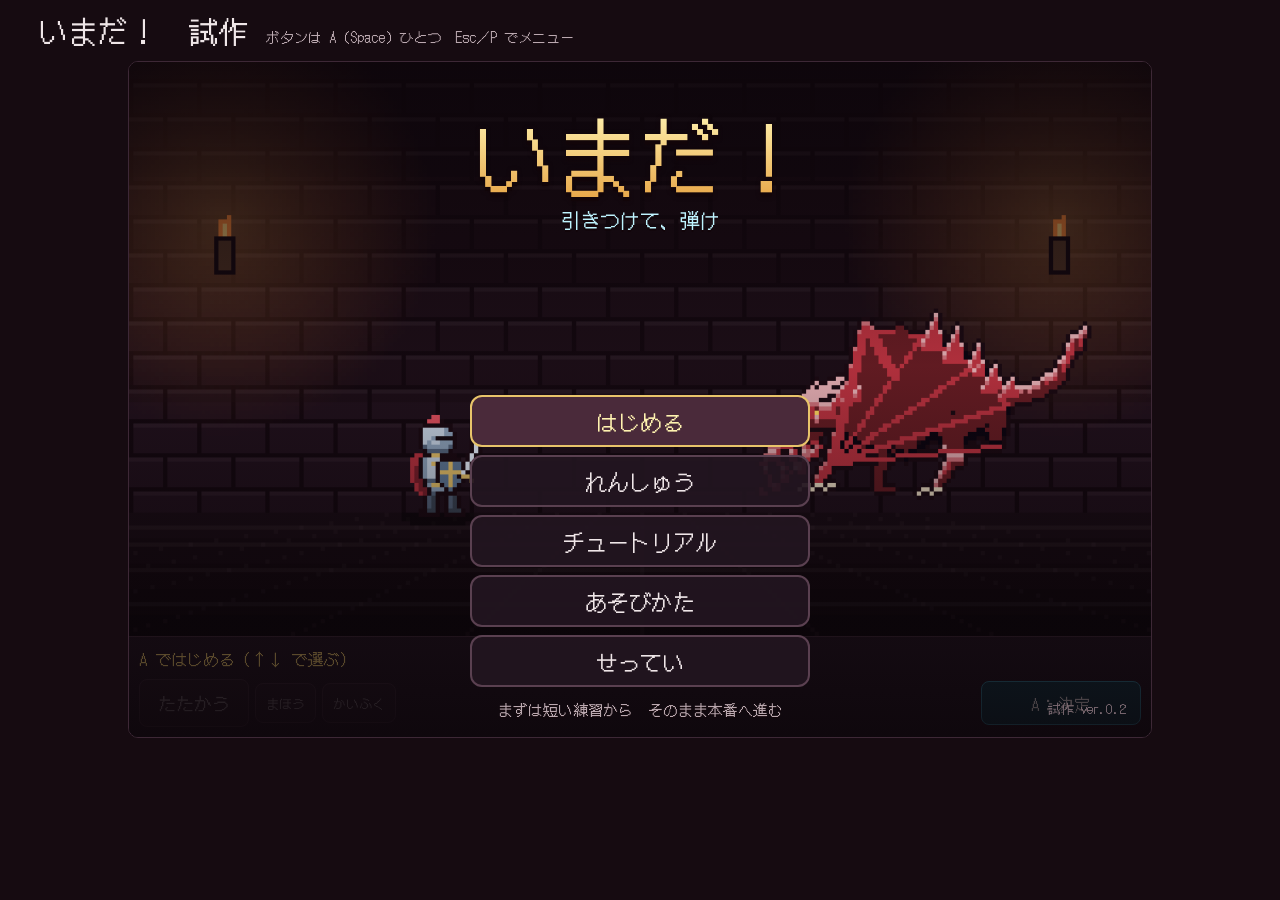
==== commit 1fb361c3: "投げ返しを剣の攻撃と分けた Co-Authored-By: Claude Opus 5.5 <noreply@anthropic.com> Claude-Session: https://claude" ====
--- a/index.html
+++ b/index.html
@@ -1351,7 +1351,7 @@
 function gain(v){if(!has('gauge'))return;const h=G.hero,b=Math.floor(h.mk/100);h.mk=Math.min(lvMax()*100,h.mk+v);if(Math.floor(h.mk/100)>b){if(b===1)tipOnce('lv2','見切りは3段まで溜まる　溜めるほど強いまほうになる');SFX.full();G.mkFlash=24}}
 function lose(v){G.hero.mk=Math.max(0,G.hero.mk-v)}
 const chased=a=>a&&(a.chase==='ok'||a.chase==='crit');
-function lungeK(a){if(!a||a.n!==1)return 0;const H=a.I+(a.chase==='ok'?(RM2.triple?24:16):a.chase==='crit'||a.chase==='miss'?8:2),R=a.chase==='ok'?10:7,t=a.t;if(t<=8)return Math.sin(t/16*Math.PI);if(t<=H)return 1;return Math.max(0,Math.cos((t-H)/R*Math.PI/2))}
+function lungeK(a){if(!a||a.n!==1)return 0;const D=a.d||0,H=a.I-D+(a.chase==='ok'?(RM2.triple?24:16):a.chase==='crit'||a.chase==='miss'?8:2),R=a.chase==='ok'?10:7,t=a.t-D;if(t<=0)return 0;if(t<=8)return Math.sin(t/16*Math.PI);if(t<=H)return 1;return Math.max(0,Math.cos((t-H)/R*Math.PI/2))}
 function move(d){if(G.state==='pick'){G.psel=(G.psel+d+3)%3;tone(1200,.03,'square',.04);return}if(G.state!=='cmd')return;ac();let n=G.sel;for(let i=0;i<3;i++){n=(n-1+d+3)%3+1;if(usable(n))break}G.sel=n;tone(1200,.03,'square',.04)}
 function pick1(n){if(G.state==='pick'){ac();if(G.psel===n-1){if(G.t>12)choose(n-1)}else{G.psel=n-1;tone(1200,.03,'square',.04)}return}if(G.state!=='cmd'||!usable(n))return;ac();if(G.sel===n){if(G.t>=10)cmd(n)}else{G.sel=n;tone(1200,.03,'square',.04)}}
 function mark(x,y,kind,size,col){G.marks.push({x,y,kind,size,col,t:0,life:kind==='slash'?8:14})}
@@ -1379,7 +1379,7 @@
 function heroStep(){
  const a=G.act,h=G.hero,e=G.en;a.t++;
  const mul=e.broken?P.breakMul:1;
- if(a.n===1&&a.t===1&&G.floorD>0){a.thr=[];for(let i=0;i<G.floorD;i++)a.thr.push(2+i*4+8);G.floorD=0;text(HX+8,FLOOR-40,'投げ返し！','#d9e2f2',true)}
+ if(a.n===1&&a.t===1&&G.floorD>0){a.thr=[];const n=G.floorD;for(let i=0;i<n;i++)a.thr.push(8+i*7);/* 投げ返しを先に終えてから、剣の動きを始める */a.d=8+(n-1)*7+20;a.C+=a.d;a.I+=a.d;G.floorD=0;text(HX+8,FLOOR-40,'投げ返し！','#d9e2f2',true)}
  if(a.n===1&&a.thr){for(const ht of a.thr){if(a.t===ht-8)SFX.slash();if(a.t===ht){e.kind==='imp'?SFX.rock():SFX.metal();dmgEnemy(heroAtk()*.7,'#d9e2f2','throw');burst(EX-8,FLOOR-18,'#d9e2f2',8,1.4,1);G.stop=3;if(e.hp<=0)return ko(false)}}}
  if(a.n===1&&a.t===a.C)SFX.glint();
  if(a.n===1&&a.t===a.I&&e.stance&&!e.broken){const cp=contactPt();SFX.block();text(EX-10,FLOOR-56,'受け流された！','#ff9a9a',true);burst(cp.x,cp.y,'#fff3b0',14,2.2,1);mark(cp.x,cp.y,'star',8,'#ffffff');G.stop=8;shake(P.shake*.6);
@@ -1497,7 +1497,7 @@
  if(G.state==='bintro'){if(G.t>8&&G.t<66)G.t=65;else if(G.t>=70)G.t=119;else nudge();return}
  if(G.state==='enter'){if(G.enter&&G.enter.t>30&&G.enter.t<140){G.enter.t=140;G.enter.dx=0;G.enter.f='guard';if(!G.banner)G.banner={s:G.en.name,t:0}}else nudge();return}
  if(G.state==='cmd'){if(G.t>=10)cmd(G.sel);else{G.buf=G.sel;nudge()}return}
- if(G.state==='hero'){const a=G.act;if(a&&a.n===1&&!a.chase&&has('chase')){const r=a.I-a.t;
+ if(G.state==='hero'){const a=G.act;if(a&&a.n===1&&a.d&&a.t<a.d){nudge();return}if(a&&a.n===1&&!a.chase&&has('chase')){const r=a.I-a.t;
   if(r>P.chaseF||(r<-P.lateF&&r>=-14)){const early=r>0;tutOn('miss');a.chase='miss';a.early=early;G.stats.miss++;syncStats();lose(P.mkMiss);SFX.miss();text(heroX(),FLOOR-34,early?'はやい！':'おそい！','#ff9a9a');if(!early)pose('early',12)}
   else if(r>P.chaseF||r<-14)nudge();
   else if(r<=P.chaseF&&r>=-P.lateF){a.chase=r<=P.critF&&has('heavy')&&barMode()!=='chase'?'crit':'ok';if(a.chase==='ok'&&G.mode==='tut'&&TUT[G.tut.i].key==='heavy')tutOn('ok');SFX.accept(a.chase==='crit')}}else nudge();return}
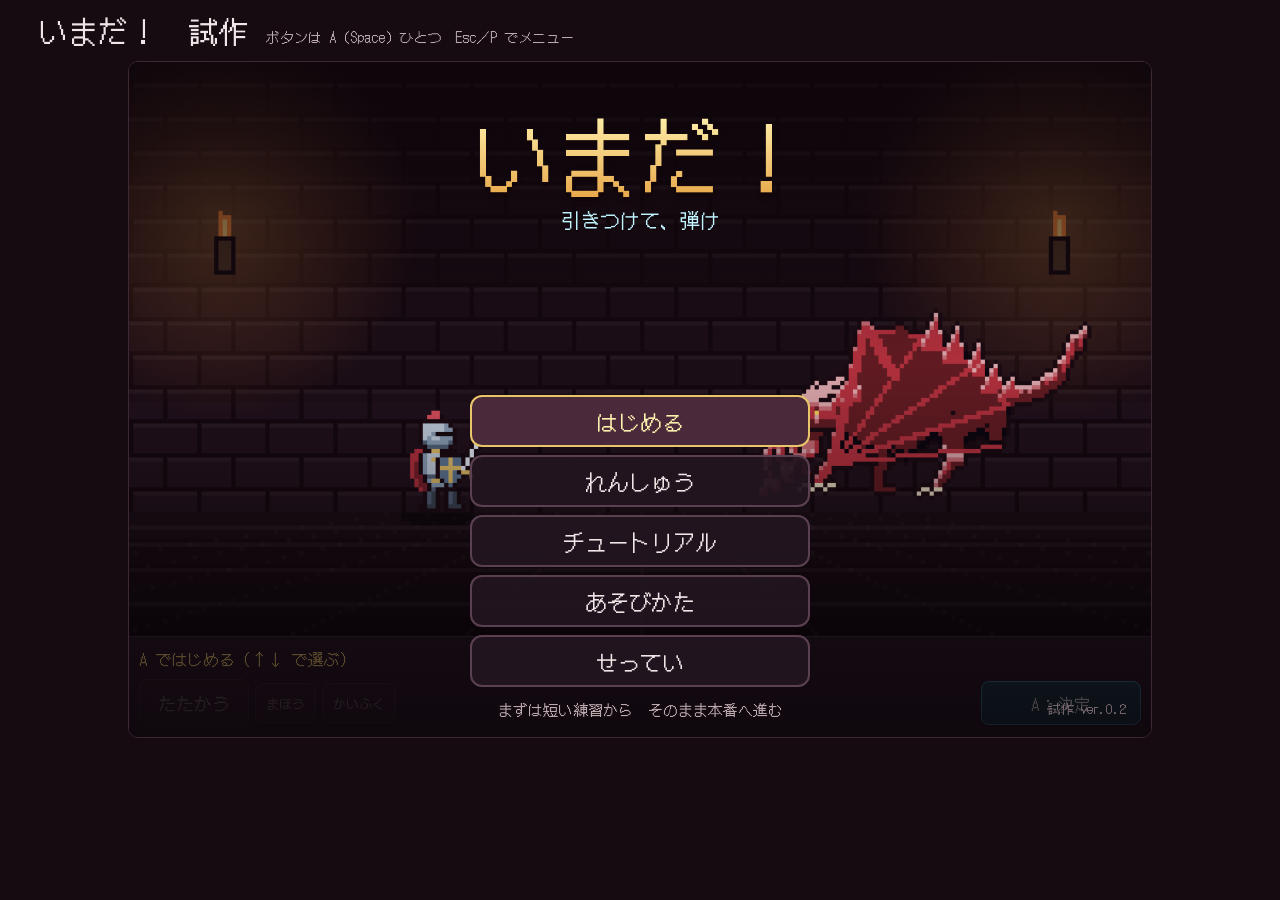
==== commit d0014698: "岩の巨人と竜の拍をそろえ、拍を数える灯りを足した Co-Authored-By: Claude Opus 5.5 <noreply@anthropic.com> Claude-Session: htt" ====
--- a/index.html
+++ b/index.html
@@ -444,7 +444,7 @@
 /* ===== 敵データ（pre＝予兆までの溜め、m＝攻撃倍率） ===== */
 const pick=a=>dbg.fix?a[0]:a[Math.random()*a.length|0];
 const EN={
- golem:{name:'岩の巨人',hp:60,atk:16,kind:'golem',col:'#8f929e',hint:'ゴン・ゴン・ゴンの次の拍で拳を振り下ろす',hard:true,lungeF:5,lungeD:56,turn:()=>[{pre:32,m:1.4,cl:P.golemBeatF*3+P.golemLastF,beat:true,bn:3,mv:'smash',ft:36}]},
+ golem:{name:'岩の巨人',hp:60,atk:16,kind:'golem',col:'#8f929e',hint:'ゴンのたびに胸の印が灯る　3つ灯った次の拍で拳を振り下ろす',hard:true,lungeF:5,lungeD:56,turn:()=>[{pre:32,m:1.4,cl:48,beat:true,bf:12,bn:3,mv:'smash',ft:36}]},
  beast:{name:'牙の盗賊',hp:56,atk:7,kind:'beast',col:'#c77a45',thief:true,daggers:3,hint:'弾いた短剣は投げ返せる　爪を弾き損ねると見切りを盗まれる',turn:()=>{const n=G.en.daggers||0;return n&&Math.random()<.55?Array.from({length:n},(_,i)=>({pre:i?4:14,m:.8,proj:true})):[{pre:pick([10,22]),m:1.2,melee:true}]}},
  shroom:{name:'毒キノコ',hp:48,atk:8,kind:'shroom',col:'#c0392b',hint:'毒は毎ターン強くなる　かいふくで消せる',poison:5,turn:()=>[{pre:18}]},
  armor:{name:'鉄の守り手',hp:66,atk:11,kind:'armor',col:'#6f8aa8',hint:'盾で剣を防ぐ　パリィで崩せる　まほうは盾を無視',shield:true,turn:()=>[{pre:20,m:1.2}]},
@@ -471,7 +471,7 @@
  doll:{name:'からくり人形',hp:58,atk:10,kind:'doll',col:'#b08a5a',hint:'キリッのあと、ランプが4つ灯った次の拍で斬る',turn:()=>{const e=G.en,w=Math.min(3,e.wind||0);e.wind=w+1;const I=[20,18,16,14][w];return[{pre:24,m:1.1,mv:'tick',beats:[I,I*2,I*3,I*4],cl:I*5}]}},
  hydra:{name:'三つ首の竜',hp:230,atk:11,kind:'hydra',col:'#4f7a5a',boss:true,hard:false,lungeD:46,hint:'最初の音の数が攻撃の数　光った首の順に噛みつく',turn:()=>hydraTurn()},
  dragon:{name:'くらやみの竜',hp:180,atk:12,kind:'dragon',col:'#b8323f',boss:true,lungeD:46,hint:'怒ると赤い炎　重いが、弾けば大きく反撃',
-  turn:()=>{const SL=[{pre:24,m:1.8,mv:'slam',beat:true,bf:10,bn:3,cl:38}],ST=[{pre:22,m:.8,mv:'stab'},{pre:2,m:.8,mv:'stab'},{pre:8,m:.8,mv:'stab'}],TL=[{pre:20,m:1.4,mv:'tail',beat:true,bf:9,bn:3,cl:36}];
+  turn:()=>{const SL=[{pre:24,m:1.8,mv:'slam',beat:true,bf:10,bn:3,cl:38,bo:-2}],ST=[{pre:22,m:.8,mv:'stab'},{pre:2,m:.8,mv:'stab'},{pre:8,m:.8,mv:'stab'}],TL=[{pre:20,m:1.4,mv:'tail',beat:true,bf:9,bn:3,cl:36}];
    const base=pick([SL,ST,TL]);
    if(!G.en.rage)return base;return pick([base.map(x=>Object.assign({},x,{pre:Math.round(x.pre*.6)})),[{pre:26,m:2,red:true,mv:'breath',beat:true,bf:9,bn:3,cl:36},{pre:6,m:.8,mv:'stab'}],[{pre:20,m:1.4,mv:'tail',beat:true,bf:9,bn:3,cl:36},{pre:4,m:.8,mv:'stab'}]])}}
 };
@@ -1439,7 +1439,7 @@
   if(s.ping){t+=s.pre||0;G.pings.push({t,heads:s.heads||(s.head!=null?[s.head]:null),note:s.note??G.pings.length,done:false,i:G.pings.length});return null}
   if(s.fake){t+=s.pre||12;const o={fake:true,mv:s.mv,cue:t,end:t+14,start:t-12,impact:Infinity,cl:14,m:0,red:false,res:null,done:false,cued:false};t+=30;return o}
   const cl=s.cl||cl0;if(s.gap!=null)t=lastI+s.gap;else t+=(s.pre||0)+cl;lastI=t;const red=!!s.red||(!!e.redP&&!dbg.fix&&Math.random()<e.redP);if(red)tipOnce('red','赤い光は重い攻撃　痛いですが、弾けば大きく返せます');
-  const o={impact:t,cue:t-cl,cl,beat:!!s.beat,mv:s.mv,bf:s.bf,bn:s.bn,proj:!!s.proj,melee:!!s.melee,start:s.st!=null?s.st:t-cl-(s.pre||0),ft:s.ft||0,m:s.m||1,feint:!!s.feint,red,boom:!!s.boom,counter:!!s.counter,dark:!!s.dark,back:s.back||0,beats:s.beats,lob:!!s.lob,head:s.head,heads:s.heads,spit:!!s.spit,note:s.note,rhythm:!!s.rhythm,rally:!!s.rally,rallyOpen:!!s.rallyOpen,rallyEnd:!!s.rallyEnd,lock:!!s.lock,nc:!!s.nc,sdrain:!!s.drain,ten:s.ten,nolight:!!s.nolight,res:null,done:false,cued:false};t+=8;return o}).filter(Boolean);return{list,t}}
+  const o={impact:t,cue:t-cl,cl,beat:!!s.beat,mv:s.mv,bf:s.bf,bn:s.bn,proj:!!s.proj,melee:!!s.melee,start:s.st!=null?s.st:t-cl-(s.pre||0),ft:s.ft||0,m:s.m||1,feint:!!s.feint,red,boom:!!s.boom,counter:!!s.counter,dark:!!s.dark,back:s.back||0,beats:s.beats,lob:!!s.lob,head:s.head,heads:s.heads,spit:!!s.spit,note:s.note,rhythm:!!s.rhythm,rally:!!s.rally,rallyOpen:!!s.rallyOpen,rallyEnd:!!s.rallyEnd,lock:!!s.lock,nc:!!s.nc,bo:s.bo||0,sdrain:!!s.drain,ten:s.ten,nolight:!!s.nolight,res:null,done:false,cued:false};t+=8;return o}).filter(Boolean);return{list,t}}
 function startEnemy(list){
  const e=G.en;
  if(!list){
@@ -1463,7 +1463,7 @@
  G.et++;G.fxAt=null;
  for(const s of G.strikes){
   if(!s.cued&&G.et>=s.cue){s.cued=true;if(s.lob)SFX.toss();else if(s.dark){}else if(s.mv==='tick'){SFX.kiri()}else if(s.heads&&G.en.kind==='hydra'){s.heads.forEach(h=>SFX.headCue(h));if(s.red)SFX.cueRed()}else if(s.note!=null){SFX.cue();if(!eyeFoe())SFX.ping(s.note)}else s.fake?SFX.cueFake():s.red?SFX.cueRed():SFX.cue();if(s.red&&G.en.kind==='dragon'){SFX.rage();shake(P.shake*.6)}if(s.rallyOpen)SFX.rallyCue();if((G.en.kind==='lord'||G.en.key==='gateK')&&!s.fake&&(s.mv==='arm'||s.mv==='bk'||s.mv==='maw'||s.mv==='reach'||s.mv==='vlash'||s.mv==='cape'))SFX.wet()}
-  if(s.beat&&!s.done){const k=G.et-s.cue,B=s.bf||P.golemBeatF,N=s.bn||4;if(k>=B&&k%B===0&&k<=B*N){if(s.mv==='slam'||s.mv==='hslam'){SFX.thud(k/B-1);shake(P.shake*.25)}else if(s.mv==='tail'||s.mv==='htent')SFX.rattle(k/B-1);else if(s.mv==='breath'){SFX.charge(k/B-1);shake(P.shake*.15)}else if(s.mv==='smash'){SFX.gong(k/B-1);shake(P.shake*.3)}else if(s.mv==='step'&&k===B*(N+1)){}else if(s.mv==='pool'){SFX.step(k/B-1,N);const fx=poolX(s,G.et);for(let q=0;q<6;q++)G.pts.push({x:fx+(Math.random()-.5)*12,y:FLOOR-1,vx:(Math.random()-.5)*.9,vy:-.4-Math.random()*.7,t:0,life:18,col:'#6a3a8a',sz:1,drag:.95,g:.04})}else if(s.mv==='step'){SFX.step(k/B-1,N);const fx=ghostStart(N)-(k/B)*GSTEP;for(let q=0;q<5;q++)G.pts.push({x:fx+(Math.random()-.5)*6,y:FLOOR,vx:(Math.random()-.5)*.8,vy:-.3-Math.random()*.5,t:0,life:18,col:'#4a4058',sz:1,drag:.95,g:0});mark(fx,FLOOR+1,'star',1,'#6a6080')}else SFX.holdTick(k/B-1)}}
+  if(s.beat&&!s.done){const k=G.et-s.cue-(s.bo||0),B=s.bf||P.golemBeatF,N=s.bn||4;if(k>=B&&k%B===0&&k<=B*N){if(s.mv==='slam'||s.mv==='hslam'){SFX.thud(k/B-1);shake(P.shake*.25)}else if(s.mv==='tail'||s.mv==='htent')SFX.rattle(k/B-1);else if(s.mv==='breath'){SFX.charge(k/B-1);shake(P.shake*.15)}else if(s.mv==='smash'){SFX.gong(k/B-1);shake(P.shake*.3)}else if(s.mv==='step'&&k===B*(N+1)){}else if(s.mv==='pool'){SFX.step(k/B-1,N);const fx=poolX(s,G.et);for(let q=0;q<6;q++)G.pts.push({x:fx+(Math.random()-.5)*12,y:FLOOR-1,vx:(Math.random()-.5)*.9,vy:-.4-Math.random()*.7,t:0,life:18,col:'#6a3a8a',sz:1,drag:.95,g:.04})}else if(s.mv==='step'){SFX.step(k/B-1,N);const fx=ghostStart(N)-(k/B)*GSTEP;for(let q=0;q<5;q++)G.pts.push({x:fx+(Math.random()-.5)*6,y:FLOOR,vx:(Math.random()-.5)*.8,vy:-.3-Math.random()*.5,t:0,life:18,col:'#4a4058',sz:1,drag:.95,g:0});mark(fx,FLOOR+1,'star',1,'#6a6080')}else SFX.holdTick(k/B-1)}}
   if(s.mv==='pool'&&!s.done&&G.et-s.cue===(s.bf||12)*((s.bn||2)+1)){SFX.whisper();const fx=poolX(s,G.et);for(let q=0;q<10;q++)G.pts.push({x:fx+(Math.random()-.5)*10,y:FLOOR-2,vx:(Math.random()-.5)*.8,vy:-.6-Math.random()*.8,t:0,life:20,col:'#9a62b4',sz:1,drag:.96,g:.05})}
   if(s.mv==='step'&&!s.done&&G.et-s.cue===(s.bf||12)*((s.bn||2)+1)){SFX.whisper();for(let q=0;q<10;q++)G.pts.push({x:GHX+(Math.random()-.5)*14,y:FLOOR-6-Math.random()*20,vx:(Math.random()-.5)*.6,vy:-.4-Math.random()*.6,t:0,life:20,col:'#8a9ac8',sz:1,drag:.96,g:0})}
   if(s.beats&&!s.done){const k=G.et-s.cue,bi=s.beats.indexOf(k);if(bi>=0){if(s.lob){if(G._tk!==G.et){G._tk=G.et;SFX.whistle(bi)}}else SFX.tick(bi,s.beats.length)}}
@@ -1875,7 +1875,7 @@
    lean=Math.min(1,(G.et-s.start)/10);
    if(G.et<s.cue){if(s.feint&&(s.cue-G.et)%38<5&&s.cue-G.et>12)twitch=1}
    else{cue=s.dark||s.lob||s.nolight?-1:G.et-s.cue;red=s.red;gold=!!s.rallyOpen;proj=s.proj;if(s.beats&&!s.lob){const k=G.et-s.cue;pulse=s.beats.some(b=>k>=b&&k<b+4);hold=Math.min(1,k/20)}if(s.fake){lean=0;lunge=cue<4?cue/4*.3:Math.max(0,.3*(1-(cue-4)/10));fake=true}else if(s.beat&&!s.dark){const B=s.bf||P.golemBeatF,N=s.bn||4;hold=s.mv==='smash'?Math.min(1,(Math.min(N,Math.floor(cue/B))+Math.min(1,(cue%B)/4)*(cue<B*N?1:0))/N):Math.min(1,cue/(B*2));pulse=cue>=B&&cue%B<B/2&&cue<=B*N+B/2}
-   if(s.mv==='slam'||s.mv==='hslam')rise=Math.min(1,cue/(s.cl-4));mv=s.mv}
+   if(s.mv==='hslam')rise=Math.min(1,cue/(s.cl-4));if(s.mv==='slam'){const B=s.bf||10,kk=cue-(s.bo||0),h=Math.min(3,Math.max(0,Math.floor(kk/B))),lv=[.12,.45,.75,1],pv=h?lv[h-1]:0;rise=pv+(lv[h]-pv)*Math.min(1,Math.max(0,kk-h*B)/4)}mv=s.mv}
   }
  }
  if(G.state==='enemy'){for(const s of G.strikes){if((s.mv==='slam'||s.mv==='hslam')&&!s.done&&G.et>=s.impact-3)rise=Math.max(0,(s.impact-G.et)/3)}}
@@ -1916,7 +1916,7 @@
  let tip;
  if(e.kind==='golem'){
   const sw=G.state==='enemy'?p.lunge:0,tr=p.hold&&!sw?((G.anim>>1)%2?1:-1):0,SH=an('golemS',x,y),ry=y-20-p.lean*6-p.hold*16,fx=Math.round(x-20-p.lean*3-sw*6+tr),fy=Math.round(ry+(y-8-ry)*sw),sx=SH.x,sy=SH.y;
-  {const gs=G.state==='enemy'&&G.strikes.find(s=>s.mv==='smash'&&!s.done&&G.et>=s.cue),B=P.golemBeatF,lit=gs?Math.min(3,1+Math.floor((G.et-gs.cue)/B)):1;for(let j=0;j<lit;j++){const R=an('golemR',x,y,j);l.fillStyle=j===lit-1&&gs?'#fff3b0':'#ffd75e';l.fillRect(R.x-1,R.y-1,3,3)}}
+  {const gs=G.state==='enemy'&&G.strikes.find(s=>s.mv==='smash'&&!s.done&&G.et>=s.cue),B=gs?(gs.bf||P.golemBeatF):12,lit=gs?Math.min(3,Math.floor((G.et-gs.cue)/B)):0,fl=lit===3&&(G.anim>>1)%2;for(let j=0;j<3;j++){const R=an('golemR',x,y,j),on=j<lit;l.fillStyle=OUT;l.fillRect(R.x-2,R.y-2,5,5);l.fillStyle=on?(lit===3?(fl?'#ffffff':'#ff5a5a'):'#ffd75e'):'#3a2a20';l.fillRect(R.x-1,R.y-1,3,3)}}
   for(let t=0;t<=1;t+=.1){const ax=sx+(fx-sx)*t,ay=sy+(fy-sy)*t;l.fillStyle=OUT;l.fillRect(Math.round(ax)-3,Math.round(ay)-3,7,7)}
   for(let t=0;t<=1;t+=.1){const ax=sx+(fx-sx)*t,ay=sy+(fy-sy)*t;l.fillStyle=nCol('#64626e',v,e.tint);l.fillRect(Math.round(ax)-2,Math.round(ay)-2,5,5)}
   {const F=nspr('fist',v,e.tint);l.drawImage(F,fx-(F.width>>1),fy-(F.height>>1));tip={x:fx-5,y:fy-6}}
@@ -1928,7 +1928,7 @@
  else if(e.kind==='slime'){tip=bigF?{x:xs-14,y:y-14-idle}:{x:xs-7,y:y-8-idle}}
  else if(e.kind==='bomb'){tip={x:x-6,y:y-10};if(e.fuse!=null&&e.fuse>0){const BF=an('bombF',x,y),bx=BF.x,by=BF.y,n=e.fuse*5;let ex=bx,ey=by;for(let i=0;i<n;i++){ex=bx+Math.round(i*.6);ey=by-1-i+(i%4===3?1:0);px(ex,ey,'#c8a060');px(ex+1,ey,'#5a4030')}if((G.anim>>2)%2)pxStar(ex,ey-1,e.fuse<=1?3:2,e.fuse<=1?'#ff4a5a':'#ffd27a')}}
  else if(e.kind==='samurai'){const H=an(e.key==='samuraiB'?'samuraiBH':'samuraiH',x,y);if(G.state==='enemy'){const ex=Math.round(H.x-14-p.lean*3),ey=Math.round(H.y-10-p.lean*6);outLine(H.x,H.y,ex,ey,v==='w'?'#fff4ee':'#d9e2f2');tip={x:ex,y:ey}}else tip={x:H.x-4,y:H.y-2}}
- else if(e.kind==='dragon'){const ts=tailStrike();if(ts){const tp=tailPose(ts,x,y);drawTail(tp,pal)}tip=p.mv==='tail'&&ts?(()=>{const tp=tailPose(ts,x,y);return{x:Math.round(tp.E[0]),y:Math.round(tp.E[1])}})():p.mv==='tail'?{x:x+37,y:y-38}:p.mv==='slam'?{x:x-14,y:y-40-Math.round((p.rise||0)*9)}:p.mv==='breath'?{x:x-34,y:y-57}:{x:x-36,y:y-17}}
+ else if(e.kind==='dragon'){const ts=tailStrike();if(ts){const tp=tailPose(ts,x,y);drawTail(tp,pal)}dragonBeatLamps(x,y);tip=p.mv==='tail'&&ts?(()=>{const tp=tailPose(ts,x,y);return{x:Math.round(tp.E[0]),y:Math.round(tp.E[1])}})():p.mv==='tail'?{x:x+37,y:y-38}:p.mv==='slam'?{x:x-14,y:y-40-Math.round((p.rise||0)*9)}:p.mv==='breath'?{x:x-34,y:y-57}:{x:x-36,y:y-17}}
  else if(e.kind==='imp'){const Hd=an('imp',x,y);tip={x:Hd.x,y:Hd.y};const thr=G.state==='enemy'&&G.strikes.some(s=>s.lob&&!s.done&&G.et>=s.cue&&G.et<s.cue+4);const ls=G.state==='enemy'&&G.strikes.find(s=>s.lob&&!s.done&&G.et>=s.start&&G.et<s.cue);if(!thr){const k=ls?Math.min(1,(G.et-ls.start)/Math.max(1,ls.cue-ls.start)):0,rx=Hd.x,ry=Math.round(Hd.y-10*k);disc(rx,ry,3,OUT);disc(rx,ry,2.2,'#8a7d74');px(rx-1,ry-1,'#c8bcb0')}}
  else if(e.kind==='knight'&&e.key==='gateK'){tip=drawGateK(e,x,y-idle,v)}
  else if(e.kind==='knight'){const ns=G.state==='enemy'&&G.strikes.find(s=>!s.done),k=ns&&G.et>=ns.start?Math.max(0,1-Math.abs(G.et-ns.cue)/10):0,LN=[6, 9, 7, 3],ct=nCol('#4a2260',v,e.tint),cT=nCol('#9a62b4',v,e.tint);
@@ -1967,11 +1967,15 @@
 function disc(cx,cy,r,col){cx=Math.round(cx);cy=Math.round(cy);l.fillStyle=col;const R=Math.max(0,r);for(let dy=-Math.floor(R);dy<=Math.floor(R);dy++){const dx=Math.floor(Math.sqrt(R*R-dy*dy));l.fillRect(cx-dx,cy+dy,dx*2+1,1)}}
 function lerp2(a,b,t){return[a[0]+(b[0]-a[0])*t,a[1]+(b[1]-a[1])*t]}
 /* 尾：構え（3拍のカラカラ）→ 背中越しに振り下ろす（一定速度）→ 戻す */
+function dragonBeatStrike(){return G.state==='enemy'&&G.en&&G.en.kind==='dragon'?G.strikes.find(s=>s.beat&&!s.done&&!s.cx&&G.et>=s.cue):null}
+function dragonBeatLamps(x,y){const s=dragonBeatStrike();if(!s)return;const B=s.bf||9,lit=Math.min(3,Math.max(0,Math.floor((G.et-s.cue-(s.bo||0))/B))),fl=lit===3&&(G.anim>>1)%2;
+ for(let j=0;j<3;j++){const lx=x-4+j*9,ly=y-74,on=j<lit;l.fillStyle=OUT;l.fillRect(lx-2,ly-2,6,6);l.fillStyle=on?(lit===3?(fl?'#ffffff':(s.red?'#ff3a3a':'#ff5a5a')):(s.red?'#ff8a5a':'#ffd75e')):'#3a2a20';l.fillRect(lx-1,ly-1,4,4)}}
+function drawSlamShadow(){const s=G.state==='enemy'&&G.en&&G.en.kind==='dragon'&&G.strikes.find(x=>x.mv==='slam'&&!x.done&&G.et>=x.cue);if(!s)return;const B=s.bf||10,kk=G.et-s.cue-(s.bo||0),h=Math.min(3,Math.max(0,Math.floor(kk/B))),w=10+h*8,cx=HX+6,cy=FLOOR+1;l.globalAlpha=.35+h*.17;l.fillStyle='#000000';for(let dx=-w;dx<=w;dx++){const hh=Math.round(2.2*Math.sqrt(Math.max(0,1-(dx*dx)/(w*w))));l.fillRect(cx+dx,cy-hh,1,hh*2+1)}l.globalAlpha=1}
 function tailPose(s,x,y){const B=[x+20,y-29],rest={C:[x+32,y-36],E:[x+38,y-46]},up={C:[x+44,y-80],E:[x+8,y-74]},hit={C:[x-26,y-96],E:[HX+16,y-3]};
  const k=G.et-s.cue,d=G.et-s.impact,SW=9;let C,E;
  if(d>0){const r=Math.min(1,d/14),q=r*r;C=lerp2(hit.C,rest.C,q);E=lerp2(hit.E,rest.E,q)}
  else if(d>=-SW){const t=(d+SW)/SW;C=lerp2(up.C,hit.C,t);E=lerp2(up.E,hit.E,t)}
- else{const u=Math.min(1,Math.max(0,k)/9),q=1-(1-u)*(1-u);C=lerp2(rest.C,up.C,q);E=lerp2(rest.E,up.E,q);const Bt=s.bf||9;if(k>=Bt&&k%Bt<3){E=[E[0]+((k%2)?2:-2),E[1]-2]}}
+ else{const Bt0=s.bf||9,h=Math.min(2,Math.max(0,Math.floor(k/Bt0))),u=Math.min(1,(h+Math.min(1,Math.max(0,k-h*Bt0)/4))/3),q=1-(1-u)*(1-u);C=lerp2(rest.C,up.C,q);E=lerp2(rest.E,up.E,q);const Bt=s.bf||9;if(k>=Bt&&k%Bt<3){E=[E[0]+((k%2)?2:-2),E[1]-2]}}
  return{B,C,E,sw:d>=-SW&&d<=0?(d+SW)/SW:-1}}
 function bez(p,t){const u=1-t;return[u*u*p.B[0]+2*u*t*p.C[0]+t*t*p.E[0],u*u*p.B[1]+2*u*t*p.C[1]+t*t*p.E[1]]}
 function drawTail(p,pal){const N=90,pts=[];for(let i=0;i<=N;i++)pts.push(bez(p,i/N));const rad=i=>1.3+2.7*Math.pow(1-i/N,.7);
@@ -2207,7 +2211,7 @@
  if(G.state==='ko'&&G.stop>0){l.fillStyle='rgba(8,2,6,.6)';l.fillRect(0,0,LW,LH)}
  const IA=(G.iai||G.xs)&&G.stop>0&&G.state!=='ko'&&!G.uk;if(IA){l.fillStyle='rgba(4,2,12,.7)';l.fillRect(0,0,LW,LH)}
  if(G.uk){const t=G.uk.t;l.fillStyle=`rgba(3,1,8,${t<UK.CUT?.86:t<UK.HIT?.72:t<UK.END-6?.5:.25})`;l.fillRect(0,0,LW,LH)}
- drawHole();drawEnemy();drawLordKo();drawHero();drawFX();drawIai();drawUK();drawXSlash();drawWhis();drawRally();drawUKV();
+ drawHole();drawEnemy();drawLordKo();drawSlamShadow();drawHero();drawFX();drawIai();drawUK();drawXSlash();drawWhis();drawRally();drawUKV();
  if(G.state==='enter'&&G.enter&&G.enter.t<70){l.fillStyle=`rgba(0,0,0,${Math.max(0,.92-G.enter.t/70*.92).toFixed(3)})`;l.fillRect(0,0,LW,LH)}
  const KC=G.state==='ko'&&G.t<=koZoomEnd()?G.ko.cam:IA?{z:S*1.4,fx:(HX+EX)/2,fy:FLOOR-30}:null,z=KC?KC.z:S,w=960/z,h=540/z;
  const x0=KC?Math.max(0,Math.min(LW-w,Math.round(KC.fx-w/2))):0,y0=KC?Math.max(0,Math.min(LH-h,Math.round(KC.fy-h/2))):0;
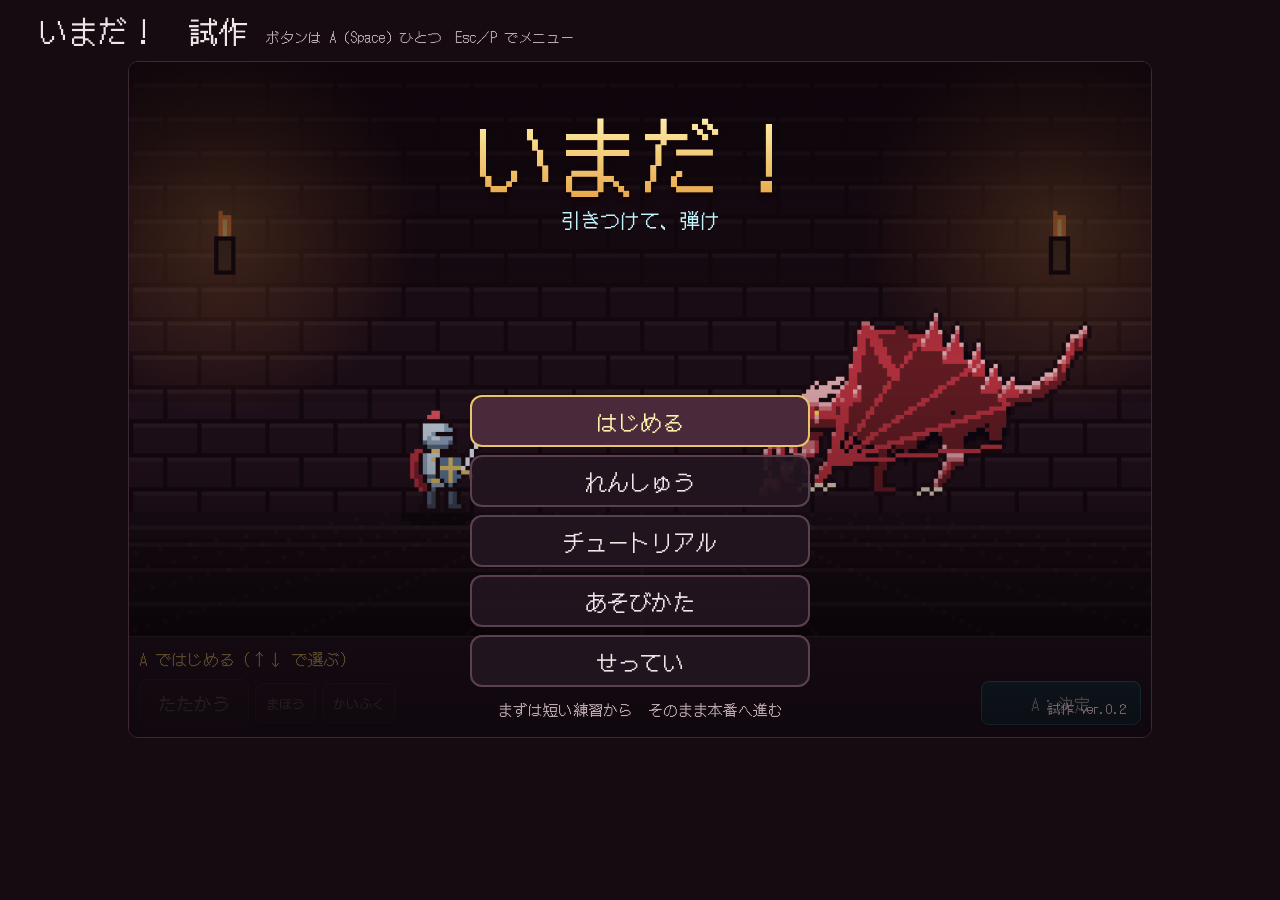
==== commit c0a7c90a: "赤い騎士の打ち合いのフェイントを1〜3回に Co-Authored-By: Claude Opus 5.5 <noreply@anthropic.com> Claude-Session: https:" ====
--- a/index.html
+++ b/index.html
@@ -640,7 +640,7 @@
  else if(mv==='tri')L=[{pre:P2(16),mv:'thr',m:1},{gap:R+4,cl:R,mv:'thr',m:1},{gap:R+4,cl:R,mv:'thr',m:1.5,red:true}];
  /* 遅らせ突き：構えたまま長く溜める。動きではなく光で押す */
  else if(mv==='delay')L=[{pre:P2(50),mv:'thr',m:1.5}];
- else{const n=r?5:4;L=rallyList(n,false,r&&Math.random()<.5?n-1:n,{vary:true,heavy:true,feint:r?.8:.5})}
+ else{const n=r?5:4;L=rallyList(n,false,r&&Math.random()<.5?n-1:n,{vary:true,heavy:true,feint:r?[.5,.22,.08]:[.35,.12,.03]})}
  /* 反撃：こちらが「たたかう」で斬った直後のターンは、まず素早いひと振りを返してくる */
  if(e.lastAtk&&!G.pmv&&!dbg.lordMv&&Math.random()<(r?.75:.5)){e.lastAtk=false;text(EXc(),FLOOR-70,'切り返し！','#ff9a9a',true);return[{pre:2,mv:'cut2',m:.9}].concat(L)}
  return L}
@@ -672,7 +672,7 @@
 /* ===== 打ち合い道場（別ページ）：門のぬし・赤い騎士・赤い門のぬしの打ち合いだけを、種類を選んで繰り返す ===== */
 const RP_PAGE=false;
 const RP_BOSS=[{id:'lordA',key:'lord',l:'門のぬし',h:'3合　押し合いは最後',n:3},{id:'lordB',key:'lord',B:1,l:'暗い門のぬし',h:'4合　2合目は腕の触手',n:4,arm:1,real:{vary:true,heavy:true}},
- {id:'red',key:'red',l:'赤い騎士',h:'4合',n:4,real:{vary:true,heavy:true,feint:.5}},{id:'red2',key:'red',rage:1,l:'赤い騎士（本気）',h:'5合　押し合いの位置が変わる',n:5,lockVar:1,real:{vary:true,heavy:true,feint:.8}},
+ {id:'red',key:'red',l:'赤い騎士',h:'4合',n:4,real:{vary:true,heavy:true,feint:[.35,.12,.03]}},{id:'red2',key:'red',rage:1,l:'赤い騎士（本気）',h:'5合　押し合いの位置が変わる',n:5,lockVar:1,real:{vary:true,heavy:true,feint:[.5,.22,.08]}},
  {id:'fallen',key:'fallen',l:'赤い門のぬし',h:'5合　腕の触手入り　押し合いの位置が変わる',n:5,arm:1,lockVar:1,real:{vary:true,heavy:true,feint:.6}}];
 const RP_TYPE=[['real','本番どおり','間合い・重い一撃・フェイントが本番と同じようにまざる'],['even','等間隔','間合いがいつも同じ　まずはこれで拍をつかむ'],['tsume','詰め','弾いた直後に、もう次の光'],['tame','溜め','一拍待ってから次の光'],
  ['alt','詰めと溜めが交互','緩急に慣れる'],['heavy','重い一撃入り','途中に赤い光の突き　盾で受け止める'],['feint','フェイント入り','途中に紫の輪の空振り　押さずに待つ'],['lock','押し合いが早い','最後のひとつ前で押し合い、一拍遅れる']];
@@ -698,10 +698,14 @@
 function rallyList(n,arm,dl,o){o=o||{};{const e=G.en;if(e&&e.finale&&!G.rp){const k=Math.floor((e.finFail||0)/2);if(k){const n2=Math.max(2,n-k);if(dl>=n2)dl=n2;n=n2}}}const R=P.cueF,L=[{pre:18,mv:'cut',m:1,rally:true,rallyOpen:true,nc:true}];
  /* 2合目以降の間合い：ふつう(+12)・詰め(+6)・溜め(+26)。最初・押し合い・最後は固定 */
  const mid=[];for(let i=2;i<n;i++)if(i!==dl)mid.push(i);
- const heavyAt=o.heavy&&mid.length?pick(mid):-1,feintAt=o.feint&&mid.length&&Math.random()<o.feint?pick(mid.filter(i=>i!==heavyAt).concat(mid.length===1?mid:[])):-1;
+ const heavyAt=o.heavy&&mid.length?pick(mid):-1;
+ /* フェイント：数で渡すと1回（その確率）。配列 [1回,2回,3回] で渡すと、回数ごとの確率で選び、入れる合をばらす（入れる合が足りなければその数まで） */
+ let feints=new Set();
+ if(Array.isArray(o.feint)){const r=Math.random();let acc=0,k=0;for(let j=o.feint.length-1;j>=0;j--){acc+=o.feint[j];if(r<acc){k=j+1;break}}k=Math.min(k,mid.length);if(k)feints=new Set(shuffle(mid.slice()).slice(0,k))}
+ else if(o.feint&&mid.length&&Math.random()<o.feint)feints.add(pick(mid.filter(i=>i!==heavyAt).concat(mid.length===1?mid:[])));
  for(let i=1;i<=n;i++){const end=i===n,lk=i===dl,m2=arm&&i===2?'arm':i%2?'cut2':'cut';
   let g=R+(i===1?20:12)+(lk?18:0);if((o.vary||o.gapAll||o.gapAlt)&&i>=2&&!lk&&!end){const k=o.gapAll||(o.gapAlt?(i%2?'t':'m'):pick(['n','t','t','m']));g=k==='t'?R+6:k==='m'?R+26:g}
-  if(i===feintAt){L.push({fake:true,pre:6,mv:i%2?'cut':'cut2'});g=Math.max(g,R+32)}
+  if(feints.has(i)){L.push({fake:true,pre:6,mv:i%2?'cut':'cut2'});g=Math.max(g,R+32)}
   const hv=i===heavyAt;L.push({gap:g,cl:R,pre:12,mv:end?'cut':hv?'thr':m2,m:end?1.6:hv?1.5:1.2,red:end||hv,rally:true,rallyEnd:end,lock:lk,nc:true})}
  tipOnce('rally','金に光るひと振りを弾くと「打ち合い」が始まる　ぶつかるたびに構え直して光る　押し合いのあとのひと振りまで弾ききれ');return L}
 function mkStrike(impact,o){const cl=P.cueF;return Object.assign({impact,cue:impact-cl,cl,beat:false,mv:'cut',proj:false,melee:false,start:impact-cl-8,ft:0,m:1,feint:false,red:false,boom:false,counter:false,dark:false,back:0,rhythm:false,rally:false,nc:false,res:null,done:false,cued:false},o)}
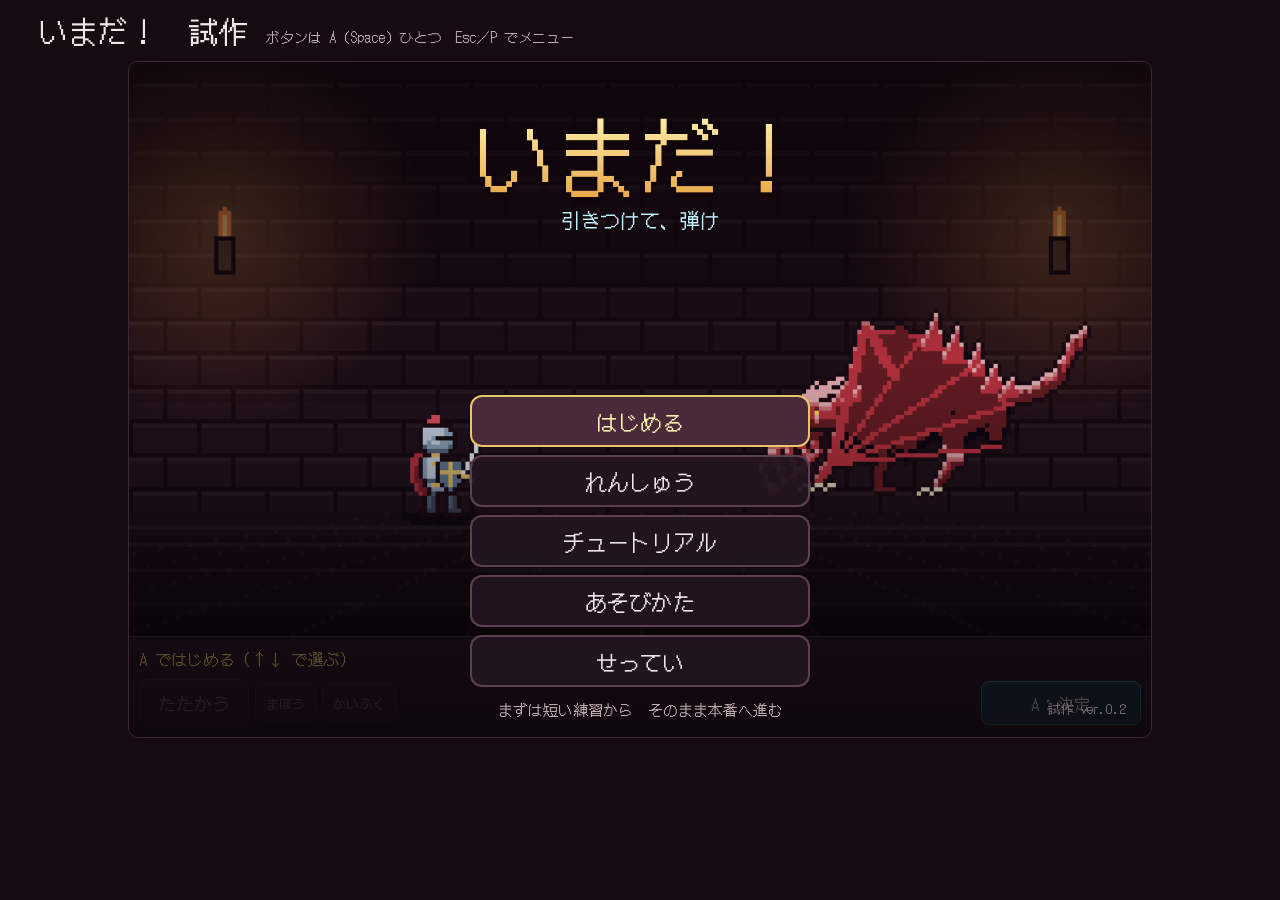
==== commit 39aa7790: "ゲームをcss/・js/に分け、道場・ビューア・演出くらべを同じコードから作る形にし、フォントを直し、共有用の画像とタイトルを付けた Co-Authored-By: Claude Opus 5.5 <" ====
--- a/index.html
+++ b/index.html
@@ -5,213 +5,17 @@
 <meta name="viewport" content="width=device-width,initial-scale=1,viewport-fit=cover">
 <meta name="theme-color" content="#160b11">
 <meta name="apple-mobile-web-app-capable" content="yes">
-<title>パリィRPG 試作</title>
-<link rel="preconnect" href="https://fonts.googleapis.com">
-<link rel="preconnect" href="https://fonts.gstatic.com" crossorigin>
-<link href="https://fonts.googleapis.com/css2?family=DotGothic16&display=swap" rel="stylesheet">
-<style>
-@font-face{font-family:"PxFont";src:url([data-uri](FLOOR-15)1CUbi8J+f89V//LI2HRs94THYkVM9TXZHlE/svhrqJO++N6CUIN1YkgfSfm5WkXLzbfVzwmriD38PRMoiixCY6eHeY3dhpYzd2n32IIs4hsMM7uAKRVFUVVHFYDb/9v1O8Wf998X3KfeE0ApVvYplgy91gzHGuGY6GSaDO03R3u+nZarX3NpNREFBhjo0c5t3H193DVMbx3foHvtmPO7zZzQqIZRi3YYQSjdrjGUsEwnT+hZLv/4Js7vJXq6U58pcOTwZ2x8T3MHtthBCPITcoeZHTvtdf6/e+ARpqYREFnmZ3CI/9Rvix+52HbcpBh/YLNmSZeUtd4vorJv05+DmgJbZBDLseEm2ZNmkQCq2UvaUp1G2qI/xESuw/5IQwCouJjSLC5fiqYBwVysTg8kPZRwRmPyIkS8AhKeMfAYgPGMo8sFkFgAKmp9ABMSdPK5ly4ELD9DsJWjEhcRaHHpC5fbI47tcZrvir5fwf4xMkpcvdUCIdGIAEOhTdB3eVBB/Bgv9mxsKqsPj4Ee3xQqA23kJ4LKDmaXrs8BtnVnxwVakpSDiVVksgNgkK9nJSW5kUUQVTXQpSgmINcxij/[base64]/eA9A47/00LJX5tFrsIXJUbtO3QcNje/CJGV9HuVNkvJ/[base64]/BAoWUw1OwvtsGSvlSVpXlCF5+SqZa4qBrgmr0hy1ogUp0SXruXOukjKKU8qx/fsJ8xzvOsGsEVbD02q46FrQCvoVXUqve6ejpXA2LEXmPTrO3YCU8chUNxxCBRBt/[base64]/rmvJQiR+hkVjeBfYNeGOMJWUbpW7SscPCSK65Xg1mazDcpO0nAiuvrXCl3p/[base64]/AToN2MRmy2x577SOnwMPHtd8Bc3s77IijjjnuBLNhozgmV/6U084465zzLrjoksuUmankkcgnpqbBkEOKp6z3ZqKWd2gpq+Vos2npZGFICkuwsbWT5S3meTyRFPb10FkcnkAolsoVKmrqGppaugbx41Ku3trewdHJ2cU1TxQag8nm8kUSpap2dvbWNzQyNjGr/[base64]/0C/ulbrjUbf6RKnB4ApFkQjalmFHNaRZ0S4YV05plw7bl2HHtMTwHvqPASSgSS6QyZ7mLwlXppqKqpq6hqYXSRuvo6ukbGBohjd1bl6zZs2/dgUNH+oSBwtDIsbETE6em4LvzAPAzEHhg25XrwOBxUOCJO/[base64]/8/Bgs13OwWHIblly8INhfSFtYutMLLaE/PjyD5YlZaU2AkIs9aBKP5jDo8NCEckGsyE2jLx+iK7vxhkkjyFTc8KHdUemIag066gz5rLFNveIpXxItgqWvoD5n7CVHjldTaDv1kPquA5CKQvN252rkRC1MEc1nm/wJDHM1t34XihUIwdHc3Vz8cE6PwJvWoqKKZBZ4Ca2CGEveIR8IdCxkiRNVkmlrS5VrkKjNl13t/f96CcY5YZgmjlIEiVLl4mJRUZOSacMJ1gkq6hmam5hz75D566cdNMtg/3baBam0ZksrkxFMxLmj7sQwqQPhw4cLo8vYIwIE8FMsBCsJKaRdp1OX6VyxUoGo4mpmbmFpRUEbG1ja2fv4OjkmP+VWp3GX+9nnwKYYNAYFAZGf9ePkDkmK7lAHoUPHWFEMMlPCcssyzIeqUotz3zExzDLFrYFfoWDccC/POcZfPnMJwEVs5gEFqmSBPWKLkfo6/1YqZ/1M+iv+hpOyP/x6DGzLUtWGGuMDcYWY4fBYewxDhw5cebClRt3Hjx58ebDlx9/eAECBQkWgjAbZzuu5wdhFCdplhdlpVqrN5qtdqfbAyEYQTGcICmaYTleECVZUTXdMC3bcT0/CKM4SbO8KKu6abt+GKd5WQ/H0/[base64]/I7m0x1HAbPgZ0gkEejf5Ulr1q9OPc/j5c6jss2wkOew5VLujD+wv+j5+AKzxQENXqMT18wT8tICawDCwsxkh2yvkYMjpz4O1Q3yQucgBOSEXJCAZYaQjE/ki5UglUoNsQzqQAWQfchA5xuy06+547Knn3nrvM8DdxibGNWlqYc2upNWklbSRdtJJIimkm/SYq+aGeWq9Lq69SaQkpiTSE0sThxJ/gjkbZ+ecXLBrTNqTdN7PS16YvCSZnsxJ5ifnJa9KLk82Jf8EsKHAEtzBF0JgHCAwDZKzICeQaWQWWUZuJvfIY/Ih+RF4UHBd9epTllLSKVJKE+WY8oAkqmhjVFmiUq/UG/Xe9V5Qk6l8atGLqaupB+q734mWyk+9rXv6rJ+DzE9j0se7Pv3t1/6AVYYbXvjwH2FEk5jBySjOOM0/N7R02lrageZphfai/ezfwHR7umNmZgF9KZ1N78za34t791E/+Yuzd2T/nkeAK6IxAZMwE5QcZk5BjjZnFfSoRyeGcQN38Ho5rZBFXJLcjbf97X/HMVhMByHINJnNjGNSmGVSJy3SJgflrDyUzwqppTqqv0Zpu57Xn9tuT90r9lmbYtNspqVxMjgsjpSj5PTYgA3baXvpOMf7XK6EW+8m/+TfA6AX/hEeHF4JrylaYlNcPlOePEGx4PRzIz2TmDmigIoXMUUC0YYaqnN1ie7UiY/xKl/0nDxh3tr+2F/722DHe8rGOC0zPBdfl/fYJ5JKpC1eId1XEBAnJotETBkygWy37GaWydfI18k3yP8WC/KnUJpG8Uqh8jYXqopVK1XX+TY/4Xf8hf/W2eoe9dv6ubm28U2s2a+d2i+NyJGgU+h0umW60+POeD/D55LCzYVHxUHwEiaIJBUri5uKb8kDeSlfFFKCRqq0NL90W+mlpL8x7Me+cyx/8Vb+LmSiX6zFh0xXaPVQDN2oZ+CHeODDBpjCBcpwGaawhk18w2cEyIOiiUtSKqc6zek8JXimfpO+X39Qf4pll6vL15fvqrDnuise8cTKg5UX+Sv8H8EJFoKLwcvgbwgyxBgWGOIMJEOKIdegMZQaXpQ0kvEsnseLNJ/e0m8TY2jGWOth1basbkXduroNdTV1o/YGx3ACJ3GFsda4yWjmEX4slmItZMmQbGHKZ/mnGqFUzdbbel8/6V9nbML5G2F6mBuo8Us250vF+R/S0tPnKXjx5Y8+p8AOPVkR9o8KggGmeA7Q/oe/IQkhpImK/I+2GtmC7EC6kEHkAHIEOWHEWTfdq+AlacPDGjvPbfBKgrBYV+wTFrrXiK0w2TuL9BH1pxGc981o2xsqTyqcPOd0iT5f9t6jbcmrfP7RY837G1JuW5XKOzTAajk8dtMr8nyAZs1VuNIE/m1f7O7DwNe3t48AHzzsPHK1KPAcy9AUgWMIoFTIZVJJvvJxE4uEAj6P3WHAlAMAMDR9t+uQ2HRv9mTeP9QEmOab5gyxTBNM1ab/TJFDVcZjKRfn2m6yAXCNWEFr865VuypNgXNkjaUfUemKm4Vz+851g6kAxuQpnCgAc+EQjsUjaph2LgUwQ4bjuDbhsWFgcMC006cbBjgdP1oHZvS1A8H9dU/tBY3Re/uf9OqBifVDm18/dQcA9Xfb2l/fV1BX9z0B1fOguq1fW/[base64]/i/1b36uP1Gd1eqoktSUVp6epNkriFbxJ3vAe7eEJc3ERsjEVNkMICsx3u9G8mgT9QJ/WKu3Yx+HHVq+vHd5LlFgD9VMlqFDpJZOkk8Tyj3SKv1jKiewca5Rg6emXusyr9Ejp21d1SaxKdWt0TYUrdL/mhNGn3alr184GNF9bq5amOd/0mlJNu2ZKn6ddA2gedL9KVr3hD9yv/EGR5QGZqVfRpjhN9nl8elmIebt8v2ybvEW+Xp6h8M4emQzIorZkuPQ+M+W28UzMlB0aX/rq50mKJK9/h2/imyvBz7hp7KcjFf9uLKv7eV9lM8vqZ/2uE50lzha/4vy8aFoS4kqacnnuuZTkEtGdwiZLIBXOEaw7DccpRLzBMxR4Hdi+eix2O7uyEinKanWBLHlB9+KlOW1Os47D2h0OlGTnoDFXOtUbw9ZkkCvOWCtWl7pYq6witeFLIWKrzYUslXm1S/eN8D7vc9cuz5qbpi/PbVj2nqSWsWCtuqCDcJ6VLpePNzV90ju1v5An1gVa01I334l9eH/eSfUpfVClPZU9mZM+qRM7QlP7p57K+wXBoc5Fs0OsW93eHN9l84J3bI51C3ZpTkp8ZI8qdNx4JE8X0XUpOum+hkPborGwvs9O2OBVv/+a+FAX5RodPg6z8sK9FPHvBsAEguUHgNh8w8GQrVC2YywLn76LSVdTkhhXRylZG+4Ti10vWmi8ByBzruAJvDPMuTTuBEWh6lKEnf+FlsMv/oSS1YPyhJg6UEm5FJ5kX2ty2VLqTHrZXyBwZIkC+QupoAQkU1O4Iqyk9lqCqkeFaJtMC8NPMz+ADYG3a1SvKBY3M5NT8rmng2OpVWbhrxR2HsYAc7mr91JlhhEEY6bGz+d7hAdRouQR1KXGPyxasQ6pF/[base64]/[base64]/yJQwcAPSEr4Ks33QQAzbmQ7nUsy0N7rc8qFFVgBjFFwnxWB7Arn/[base64]/wyYmFgmop6rEzZ5YVkMOufcZQfBHCMxRFSmMIWFec7hhIUrxsha5/WdZF83zOe57LigGjKB1i5wwwxwxgaiALrBkLPhjEIAGy5Hpphl3e2IUD2TY84TcL0OMJGnk+6Cs/rc9QLM804eAjI2a+ZHrLnW7CqplK82E8UCQLuazmBsUKTPHtewT04pbXQ+vppnXWrXXdf9Za6vjG4sPG+KX5ibFfbLk/ZdSr3dCNeRHngRcpYqL2BZ940xQea9LFouylUzhkHqe6mwC4TuTcQztrYQhqKHHcpSxh73xxGxYsZdo+EpxvV60dFkvd65Yb/huuL2dD15maq0nQ94Ba7v4QtiRp0RoCwXsi7LHa/fYVRinLEx2Bnzef0JYLISmXkP+K2enNfLo18xQboKV7t/twNdZsmWu/dNY5WxzodEGWPBVWLAiVx9ej3JaPyO1ZgzPY5shOkv3AqnPwLgFjyIN+KqCyaPTahT5+XtgK8135DgF6Rz6DAKezxr078CaOpPwJtaiSwTSg8YoswPYPFVnpMJWDbdPyJglzz5qDCWJJDYnq428EBg14tDfaStrfYvSt93MTCGZizhHt7XedYiYurDkvtxY2/zNcgKzjZqSEeCYRgH6AMSAPrEBJiOUcZvv0GBQvmYFzmAdYzsyK1D+C0yuDGGOlCPOvWaBk0Ajbx6mhWeoHb+B0wRQcXcYqUfz5/J4ccEnjMN993ToaNFZqK2HkCDE9BNanf+iusSWATZhA54EQAbVPmpP3jVp53kD1PUXgdcCwH/GMvwdGN5nj7I1z6g2zEFNG7gC1WldDWSoMP2uY7iDukHnrPHzGfJUE7qsDCb0aFrVS+CjrsNdOtY+ItRLeEc+qSAXnqOd0qNmRI8bom5i2OU1qb5jBE77iAgbnkpIawWQkBpJJNUxYIQNuJCdEQ+g2UdrpdiVmaYk50aVyYc88LLY/itZkFZE5g9nEXxw96hK9sEP4tQ5wUX7H2jb5D62EjzJ5OwZ3XtIvEVmWynxA4nh+iHjaMEC76GupUsAaBrMssMwrFXXedyt3FhGU5AkKkfK54SGoQwDPmPTTW/j6zvj0PWMsgakE/qnwWRYvlCJdoCJyg4BHPG5rAOHSKlUZSmFcyRZb0hOPOo2XOHfFY2iYLhjdJ61O3+yJ5ZlCacnXrvRygHqDsg3/3ikIVyUkl5Q3hQhUe1Wm+MXFnIzsxV/nZn8HobIKPO7DC9X8iQ8QWIiC8eHvnIeBcBmpIkoKSvGRJikByYsmvF3AlYx8aJZoCHQn/[base64]/Nlth7h5Kov9JlRptTKv5BWoIFhEG4sj4TShzfxc4Vjr5EbdVeifEtzlQ41vndPHuylR7kgpIa7OR76hKJlIA8HnxKarBq2W2A5xuygNgMBWfq8KqDOci3oPlTBKuw/hGEyJVxGaJcjuii4RIPvXVDdD9hYgRpGq2Mo0TP0T9s96QbUSLdtAcIgH8pgprDEYwvGJpj3wQUg2JGWEOJHwUKtJAPLOHfpZKWckNPjwopdsPvwFzHQC8/A1EBzPyYXZy9FyfJfkqpH4NRdXAZB/Y0Ke5I9vnHV9IjIppaS46B3mSmejRVSQy3PUbMMQRJdGWFN9mKF8J9TQ6xYzOQmkTJyi0iK0RtODnA/CN9NoN5Nski6oakLje5XTw+RP7AnS0i2Kl+YIJRhEGdR2o6fi2SknBv2p+VwIavrIJX+oW9cjv9lM4vB8MzJbrGK7MSB97hkgC5/pEaJFm3vhMcgaEuBQg6wh4CYlFrMlihfTa+4H4scVYHVRC03Nv3heRM5F4biO434Tt4rZ8cwIFVfrupaTo2OIPJjC0sNVTkYwzTaGlgqB+mbDYJeXJ2g7wit6TDZ0aCorQjLZfiOfMne6hApEmWeEIKv6H4PEHCWdTiLhKUv6Jc4TU3M1Hm/Z/xLf2BXlEOA/ZJhH/4ScbSP1p36Uqm9SL+Fk5aFDoJssoHLAX1EK6HY8KLeWf/+WB/Ea6wiytI3Aions6RhQcp4ddxXCKuMPQsosZ649mKTA8lJokGwAtsNgJ76GNxQIFrYwg0MfyMBaeFBXZS7R2KqSMWHJJZyuPBt5kJS2TXdXXqSgdMBaj1SEmlwLVZT43pFheVC5+4QGr1lFHs2O2bZtJHci8I0+5BgeHgQkoRCYsuL7/M4O0sFcuEqeJ6RH0Wu5zds3wlfarrj+SJKt7pOV5kixvQu6N9zolPYkRRIxuKgYzuUFgN004Riq6uMHXGi6GV7G5MAZ6mWVo6TM9bmdBmBzrDjW34yAaem6fVto1w7dE7/[base64]/trGF/8SgQiUEP0GOsGxqjhdJsDgNUAYQXPbis0CTow1IhgHyPEodDIHDWtZflxfK3mJkhs5XWH0PBB7nqg28amLui3kqS8TKCKikKb9Q7R2fx8YEcTacGWwvPGLzeeW76s7tW1pT0cl7bwAf6kktF/fZJvCfVpRPK6TyCpyiubR2P3YoYK/IUtA6vJTWyPNtmJSy7QKqhcNEg1auvD+m36VJ+DDzz/[base64]/vrF7vFsbvqJDfa8E/i9BQ1/YbwzQ+MYgO29Dijc8Wj/HZMIikuBY82/V5IQfCjNEcwyp4sOvwI7/eaQw1yUMeMoqLBhvXENGP4enr8J8/eYAHu/8EZokDt6oLo/P1SBQqGGq/6uSQU2ZHK8ZcR4v5a8p4cvwxLTDn0U8IRAzcTT8uPGYD1QwvG7sFRHmXVq96fWF7nE0/b1iivbJ+X0N4EeIzvhb4ItdrwqMnBOtw0Cquv2U8hX3v0iOlaja+GUZ3RM8suBHca6hRiCTEVGjJSR2wMDF3VC2JuO8mx1f6TQNWNMnNdAnlF9R4QNZelDx/Bc2m7P293bbbWZ9RpCdExj6uyG0PGifj1l07vDIzOC5ZaK0DdDccIETxTZ6wMEo7yheY8JwAsKdQq9ITGoX4g8y6jdlKd4MQ2V8/ENiTQl7/507dzf9QRFhP3WRV6TwmcUOiQwKqyW9qZzRDqEVlsIZmyKDsZejCI5VpE/mnWOMj4KUVmlwP4HE+gN0ZJvlkbkzTVe2WQGFY6nkKcn62h0/kFwy3XbnQtY1AS/vK78aGZxv43xgNR0Nr1Ka31dB0zsrQ8RJkbGVDb3VOW6rbgsSeoiLTswMmvpgTx14ziJRlaK8/540NrTDaG5pkB3pJWmNzHoBfWGGITBJeW+3CAluXxcPWSHBl9/zZROjosIwuvqyEItMYuGObNXjT4OLcYBWUReuBnMj3CvIWedan742UaUAvHnFSNH7zl0SQkxO+j8HYxmSIJYFbGwLgabnEqmwLudwHM/sRQG/3iRiJiFE/VjyQKzgMANFY0uPv3ANs9t4Fn+I0VwYUnUSG9WZ+31ba12/G3uBSzMYr2t/kUjFlK5Rduw7lB2DYyn8t29QzVJS/yksCrhYQPEh7ZfZX/qnt/S4dup80dOgfYcR4XYmRrA/ZW1FYSUEr2YI+e7zkvyWU+0zgA0gxY5kFMdp3t/GB4jW2wPPCkI2ERfxBmV5hI4Sc+HhO2m68Zo+3+jlhOEkXEEDEutb3L2ZUFxaoQBwAI+TQswHMt43hGnPTqgfs5Ty6MQhIvMQxI/bJ7nwbEVIBd85uDZbQ2gUCe0fnY+eUzxg6oOZHgEYQ4/+eHkbo+Ou1d93TzYk8M6jZRUJkvet4K1OsbFuBke2/P3VG+8lE/Fjb21UWNmnUCCGhaJ0Hj5mCqQeP9EMZRKUkJ+cJiUQb1hFqxSXGbzkEbAhASW30jlKfgYqWR1bzCwxBX/0QIOwRgNrgVttnKIWBZqQ4HSU6T5FXW/FxzmBywZNlbyRhP3S6Nord2rMaI1mF2wCz0GhOjDT+yENOMZ34npKwJ7yB+Jtk4wLjfwY8ibe8c71Q66bVNsSSMhu3JcpGydJc8++JLA/I13ZnmYJFJseWeDdkAh8cUBHMh8SI/8E53mmGjAuh+IYoySukgivHfOuqEKhWYTH2R17MfRthN0Q2i+mspaAp8nDZZZdgUle4IV5CeowSKllslYAzFMcZtZQJaciBZo0com6SN4aaGYo3E5Z+8t2odRTwaV1h1t03UOE+vAvQmJKgRgSznnuhFNvwtiEnG3f1PoiopJAeAuUcfsC50hKp/3R7Pu4unP58ZeTCe8/0/[base64]/GCgPm5QqjoEXugJKJnH1suomjMrugVLC1s8fkLgtdebJTRlyZ7I+yJMzMg/DH7cfFIuljKqKqq53do6sloNs17Vdn0Y0qeiepPKt5laokLDspyPFqUM1cCgGneUsZK/br5fdjidgq5mv7uQ5H8yJNwnjBsSmfWX9/wJF7hwZ7/eRGgWEAPmXd/BsiUAvdJClX18PVACZd9I7AZRj6VEbdq4uYtC9WaH9cs7GthlbZ9WXvFygWR+uzZ7RNG+fugzPCbPWlqupdTV2pMVABxWs+Bewp6OpLC/ZRy9V9usdfbOTlDgiitcR5YjStPnXbEdWwxCr8x3zis/0FflocqEpAOityZ86kFQEXB+QoMNa23eJ+Gn77eyvbywXQWUHreRDIwgKKN4O8b9iwBEyxYeYUG7mCCndZ0azic2NnJXT9X92PfKcraV1Jg/hS6itUZOZzcBaBU3Z2wpmf5gcoFLQHi+xNgyVKKjx0SYe0TJfwApEyDzTa75XQbMBlUwzmc3dBZF+MU8/fbxjbVxp/bdsJBBFwk2qrz6qyPJvDVo62tNwbA5yvMGVtTh/91l0nKmXLoR628vMJr2LfvcOL8lix35QdRzuVf3juHz2pTaMT9biuabEWZl+vxdPpcPy59dXMlb0snGnvzJfX7puztpZfUn4eyd5x5FvC8Co5w6eUhUcW965utUXvmAMIK2lZzbx335OIvq1Gxkhv2jtabbSaVxFHZXLoWYm11kEd04mEtO2AMSB1xGcl6L6cb0N3ft/zIpBDrivQ9zMD1MKgTRxdbN87Q9j8jXN49OYG2fHoxK+F5W2RXjW/UTI2boPGItnpafTLqKqnQDs2zrGZ1Py10jNNBLl3jTX+jI61VRbkLi3dvWtk/HzGm2gZLt0/Gdy8KbqTLAKA5UURbv3edqB9/2rwbmseGMskn0g+DGnN+ptLA7edO1u86/1dfxSOmyWxS0h/BDGnqgieicVGOpMz6KZJxPx6G6Scpa2tWoimxJOaFX1ALm+V+pDxeLdxCYcGizkp3lmCJrBTqLQj35Rbrm3cFwN2RlzNT7CytivzJXcathSWCFwlOQEJ30c/0R1oJxBOEOQG23A663CC342zTZn2hA5yW+B+2QznPyvZ5f9NanOBYh7/ih/w0jm3WhZ0NXVshwFpnY85UlnBvPnn+uRRgWUpkg1FDUGCVb9X7+Pe+29QVz/kuOGPbaqaiPse6s8teXy4h/ywQYhpiqLMQ/180iGqIvp01goyUoONuE/CMKuQHrXEtbLQ5B9i3HaZRujUCwNGeJtsjGfSIErlBe/[base64]/eFPcPfSOYBwX/9086soo/looZQBm2af/9Y+3SRrQ+3dMKDFZQvf5WrfFPM0G/nj/La/75/uQA6nifUIhEO43/+6ct+kH7iN7IulrA1Q1nazZIOPKVlQf7atr1dmemTWnyljka3Id/p8TwBc4ugmWbzCpybD/fQW95lXyOPUoGEFQggfOUhfBWRxAKhgUhD4bo1zS2qCle8198TEdyi7EkVt6HfPNzDXpsbXtCHNZ76M1dAlLxc6RjILMiP0ESc4GjbGZt4YaSnFhIXEPjXxlRNsfP2EDcVfXL89PeihWREz8okOdpfW2sEnYUztonG6R0ey7AK0mTVlwbhKPYT99ZOG3p/MwZFaGypNbxoqHo43vBXojtbEv39AgvMEwufeaKX73VSAh+KLQIXP5pXKb9djBbXCGOXMrZ7+4gy/s7rtNhgi2NRKY7JaI2dN2judCWJiXEamNRh4s1p/chd3R2wnEsAD56Bg9d0xO10KDv5HzVbiHMDptyfnjc/ruljxFCCDxWDutpMjMwlj1vQTO1v768J7OdksbXtptlB5IQOHcEO5Gprpoi32r8Kmh2dy34tGV3pL96wxv+u45R19uFqZxEZNVblzeAfOtjZi32uGY3ii+1xmNLkgZ8rD+6XmJpGwxeTpTT+/4Thjor6JvF3/[base64]/6osbIAAQdqMmSQMcVLDSGiARgt431WTm/wDwvs9SSoGSx16zbdjMwq028ueWH3jO5rUZ5mlhRzC0p4BTls//oSE0l+ggPDGhnExMxrfbSUpM9vw+yvREwC5nLWXdsvzFbyq228sjd6GwVppu9SCv96r8ToEvf+5ouuyGX8jQZ/6vI72g38on/OyX22fCamA4J1oFUKIXuFBMDFo4d95sSoq4G2mkKoy61yFAtykvBUaT0HXjWAaRcjtBDE+NETuKG+2aw8ZygjyOqIaS/9D1ReXocCFI2qQva4u/jq6+ZUHHJiwtXGN+i7LT++cWAcCsrhATrl8YqCvVRTfutTy6MaVOG15R2yajJgngPRTnyl9UZv8r9bhqc0b9TOgyBjjHUEqIZpocbQ/H7MMk0R239YKUq1uSfnJ5TkYGIVcV4w/v9shR/kxjXr4ZXg68jPDYX8i6kSHpBQeI2KK7V59rbnC8wpdLtTGdcV5tG9HAWHpesk4fv57iKLJt6Apq7XFKV9yilT+nbdNqu08Q2IzHvZcNDPh1UUPvQuJOln+KsecvrTQEBmD0d3Q9vOCzOScPDipleqIpCyW1SCF1NxkGTxx+XPT/ZixDlNycV7+knY0Lkf+CTrxHf178svkx0yoLQdvrPEO+1gTCKHAR0Pay6leAMmp6995s6W+FqsbeEAJ6Q6lxwevGy0DUCYOEF2s7SXfgtl/60zQV4UZx2kWrr41tsXKF+wvuJbUxvp+5y0oHUsbdQfolcWNvbd/RZy/TlDVhHdC9On0TI5uaHCva7owb3z5YR6Ve6nHoybgWxBi/Bf36y5R9RTO6r3e4QxSRQB2u3tX15DFmK+1eh7bvR5m6y0ae2Jb79w1Iabl2h4bT6QlGf1+9seaU5ejAEMXr+M4p2FE4eLe45GN/UM8Qe+ShrPlNzSLlJ9oAnkyySxES/ZSOBYxtt8WHdDwDDSW6pMeWfQVWWrLGCy+u8s7hxipwYQBJZ3EwyEB4Y1O+CiXpnFEg2MQGPi31NTrV9M+dsElTAfx9vOpU+mfTnPVhP59SsdoN4C+5OdoNhbTkqVRjzuJfw3VSvAPtRk50NIgriHX8jGn8/N1giMXKJdOFdtugr72X59RLn32XV9+B+fN5D0OwXckPmKBj2Uyttkf+2dhdb6y2DGoh82J62eM2s1IaH3aZX6/OgVy10YLUPSryVh1kDaucekZIr0bdeDL30KTDq4BFiVox3T8Eb6H9Bp1Y10jWkEzi5A/YwxnXypb6vziUWzmHyTwG/r0Mwax6jLkLkCbxjP25w54gt8FbSOJJl2OVkp72TkOAQir+eIcIfsIYEBcQ+Ncx6g1cleLr+RP2wqe9fkXbX5i6qL4YyNWdxkwKrGKXOMEIW6S+r1PcZ7Ra2nxpikHPbY/KoFjmuXe11+UJTeRcS1WLN6ioQbF/gVC/pbVNzcPd5l378JQToFTI6eTX3EQ4Y0QrrEAKwkJ+UdAbVmYNU/AHbHk/dBC0TiWYvgp6NEVZMKidnItkUT2baJaPr/bcmmrFxbFK3AV+P4FDBldk4HWhg7KytIRlEP+dOzodVN5OSsEC1cwYnED58S3j28KWlAnXv3ql7NcCYV6W3GQooYYwW4uSe/dxaYAJ0BgkjCv/Yijwt/l72+b4Ji2VHFXu1yAfOtA0Dlc/[base64]/FfA0SMIAdhHUmUuWXkpD8gx0G9JVBkp+ExnXJ2MsGu93uDXr9CRB/wZE+MiaaGPCT33OOaWN03mqQAqbo7EV/ZM5CPuVUU/TvdtE/1kSykWaArovjpYqLszqBynIpw201mm2PiIpyve9c+AGfkipzZPZ8hJ+BE2Edgtn4j6x8BtBQJFHzLqxaB+vqmJATR3O3wbH8wFV/55JM7wdt/q1Gdo3nDOuQd/k2KyRR4Qev6g25DOWYombjdejaKacUa6GwRODazqp5RhjPGSMkJaHI4lhkeUQi2MzS6PPFn9k7gu4btsngpHUsD2d2BS+fGLU7pGt4gFtkUIjaTnqB8LnE58SD0Xv8sRRYdJ4vVGpnjAZak6Y4BDhNXzd7fKxOqvLxIvLEIrfDPOZ3Gx06iZ6q3YvQQgYXqLp/UDkXWY5cdslYAAKRlj4rfVH8ycH9id4Pv3ByV6QGSWtx9tD+oxrry46prxkm91/Q6QM8LZhfEp9lHP2fTL7JLMMzPfNTO8gOsDjCGP/LskzN+e4l6Didm2rAcPTQcBmY/xVBjNDNRmRD0rRQnAkkTYd2rlrIGwSNdtlzLQQZ1hW+G6ulr4Rb6OB/Z87478uI9ue91g/N+mENpoDeNNuhiXxr7hRAlwrDVQCUrIPGUBwLOxotyy7Po0r7hVJ0vAgQY9d5q4csJx6B7qlcO6QWBB12QMoJMT37cjFe5rU6o2BaUFJWs8yLpjgJI4Pugu6ppJ40e6S8hpIQHYOZsi7+NfQszTh/2gE5ZyPI4hoTbWgpnuCpgK30iJ4pVawhdNyO4ZyTMFhtH+TrwiDCi2c/LlkoKdAmGXs5qe2h9Rtbi9Lk5CVMlZGivLa8av+/oiwYa9c1wJUvsiAblsR/tpJ8LvudNzWcmkjgEUS1XLqbL6uAxdxSKDJ3YrL0QqBhRCJwf25e9QforOBl4z3uvItYfSKBQLmsQV3Qop3NPMdHl6bCpJoZHsAt92poIeZMzR/s7vefCjK46t1ijti+uY9dTqEl6DP7xqqgkpuqrComWXmFQmwY/VYOufNaNY2sHRxLEhY/b3xphcBk3cCQflaS/dzpEY0QPaGhb66PI9e9A788qiZO4vZnvISFGzbssRtilqBCBqzIyFHkBe50uqHCSgORiRnDMS8ymsT92XB6oTXvGjQmjFRjF7fPkVVjOk40q+xtiuRO8n8QkCNLWQIyKqqM7faU/0TiV7yfRCzOJ3/s0aaNVZhQLvxh900i+oaFfHpvp0VNbn2/DaV4XkQxh/wkEoAt9o0y2JYJ3m/[base64]/CYRE7I8LENjaCHX8Uj00PMEFCWTrgwroaXYPYnqkKF8WDkcdlsgomi01PlcG1boIcbPhwtxu5XXO9U4ZQlL3vn0HBaDB5BEX4hRai4+JWfrdMFI3SRAWIX/YT0DbEOBLlQLjOFdki5vpRzpk87ZpoeAgOoUkJ9Z8la429sk3W253ishdvqvYV8UE1WSNnotQLMTRCUd+4yY861jtc5Q+0mvqZ2UPJXMBvi4FqBVvuQbqIegDTUEV3lQCIoVpvMSdsGbNaHB/ozknLO8nR/[base64]/uA4sVj6k8/SolVo9691UwaMnKPlw8pcf+0i8RYmKQIa/f544Dug+C30Yj+alcbpUQOE4MCWafjmR/FiCYtc8avGy6Gkm+U6NrHrMAV3cZqgYuMNc2EmRP0K39B2lY8MQH2Ifhj8/[base64]/[base64]/R90m7BZ0ej4Jt5OrmbmCn1znQhW5vhLfvlTFEC9faYKmGpIb3gaYirOtgvvgtcVzlBYz8wEce7Cok3Q5L6kW1slMzgATQYJunG6JJGtTpiRbCx55p2YbIq7Pk/zjSuB/Yp4rkH6ekVtEaGMO4uSJrgl8DilOPIsN/wK6Pi+th2ojlJqU2eBtcohBs9OFV/XayK41kIe4oB6u7VmtxUhCvNDccjsEMbrdOLz6osJrHshzEFmgcuu2WrsZsyh8QrHEJ3Gp+eyksSq/8ysipLDBN3kdAWFJnwCIg4lGcROZWKVVInB61Nb//ALaTcQQ1V2oewB/UrPoeH0bQ1AoqfkZY/cVpol/aJxSnYYoMTLoNgCTI9wr7GEH00d7EdmtiBq8uKgjLMpfNJT1r1P5+6FBXolP1KF2TRNLZ+h/F5FmXvmT7Brc4tRf+L0t7TGxtniRaB83jR02wa6RRkTeEvDIe8osmskbMglb2niE8PyvY1xFslJj9C2dMUXIIge5vNSB1/LHjQ0TFR8/WECmH7qcxJWgdcP5l6I8+jRiFSyjy4QpypMDsnVm8TB4FdqqNZu+dns+SZx9mX6SSrILCa2BjP4/progMQiaVlYnxwuD3hUsxw5Cbi1KsNUtBOrPTIurfU4fR+P7e1GLNFCWqmCHn9JhFVXVH2PpJtrOOGV6P5/GXEUhVZtugqcPGGI/3nf7z4tJAVh7rF634CqV9gKE0DzK/RIutVuwZFSc9P4kA1WNvQVqk35yjsJh3NbS79GR7PeBFAy16zJhdxzQMd2lhCL355/2CcHn+n/9xRGY2+tuVp2OgLYyEwPJ1qA6GIFEykLG8s7/GhpgeT6O88CrjYgCnwWCS1gXRgNARGaw5WBq2ddKgaSRXVyiTJ1iNFPEtVOXOOayvcxjcBrvcYLtCswfOKN5pMsVCIyr+UhxqWL/wmGWn/mC5Wl76MRN+bNqFD7PG53UjPHOtxfhmbjRwXKH1RaY6sSdU1NF67OTZrhOhkNzdvx51foVWCczwA3ERFmx7KmAF/Vn5BtftLUI5QoeebnU1TYervala4gbjvB6O91ZteodD68Hr8Fca5PXyL/tdyKWUI5sL1qzm+nKNX8Bhb/UFbRZgjihQGufxbFpuOdAh8QPjyFPkI1DdtiEWLRh3BEYGVk2z1WsUl+7H9IBYpVbzLdchd3viwB3L5rL+SsSPtw5COdxAEdp7jrj/g3B3rW0c9YaV34/UQUno28jDhZsoQTpCUOPb7//NhBvUGttBUN7F4fkPNtPuBcKt2XTrw+f5B8bBBYKEmlfulD95Jha64H8xmn6qUWoO5jUtjlQULTajzy2wXVFueZjv368V+1T55AuuQEDbK2lwWqrRsFOQrlGluHuNQSyESd1LcB2kkk1lpW4HaN20v4G1Npw7/oozT3cdVEMbuwOA44tmFCjNGqzWQO2kb7snyfSYqw6Tj/ZrXMjScF3gBru7k0Vk5y6nfiGwqOWLITbTRpK3z+RImQ43O4y9DS9hMS2p7MVH+otkCJB5PE8QDmM4yG1MA4X3clpEvuLNpeo8DRv/MUa6vzcjMDYJkrfjrw0MuPQA+MTGgmjm8MHs3Mf+4WaonzCUugH+P6EMTwuaWDASnbJfstxGol3GZkARhh6pfZUzFon+HMowCVmDRJtrMGK/oE9ITperDU/[base64]/l3sbXJNd8cmKKB5Pp/MbeE+kF/FmN+7j1eL8m++WAEGwrNTLWSt1e3UPKJaXqDNoJzWsZJfe98Sg3i42VG3KgQOxw/Oi8awQEglHogfLzfV4pWz0YrPCa5HepNLA3zjbbbyHA2QdqHb8T57i4WIUFgRIG8hRh8JRKMg4dXJ6LpTjaNtPBdwt45g80/jXNqwv29MLrzJxQzsvwlqclCuMrOZIucucR+7GEnF2/9IS054Lewvonn9KWuyjwvmodJtI3VhowQyr0LT145HKuADij0heKi+eywLObZbga4UWWTpjhOH4V/Y0gluTjuRgmoYGDNiAvVBYhcyZwua+9leRkztveJAfiJXfgG39yqSppUYbliNdpS2izr9j/dVFgwfvcP4FbrW4JfaBrr1Pp+JHLRVuUuhoDF8iJgvPsP8ZpVXVsKi+7zZKTpSFX8qI3+EQdbDbhnCqOyU47Rf/Y6DFEcoWgsPwWcM/RRt7UtkeivlRXNCU1ybUnz0Wz1rpa58jaBiIyXCC9Cb1DBifg3XpLQr4o0CLQylkvmFaoR2iNw0Mht2DyKFYQUcroUxvkEo9f21TMZJ5oVohV+Ev5sPQzwPtGnhRssaZmg+HtMyWqkoWfqQuzAry/8Jtp7FUH9zH5bhNbVGrUxVoGSbuzdba5BLYCqRdvHeoiUdEd43g/[base64]/KPOF8Cwiu6tZIBAd1hW73bI7Pc8HSxmViO0WYzIhqAMlc0w7hsG9f80i/yWMGS6c3h21zVZrLQBx2AsJ5Zv7fbSWq5ZwX2guljTBHqSWI4QdLUb4gKU1Vq7JCTTOnyXAMXyQF5gbNUgl6FwpEudowIpMRhV3dFBOnzqY6tbd6UVQ0kdxFxhWjWwppHJridIyT7A8yA4/xmDn3Gws4CTeUDAppp7aWNdLrbX4trW9otbastk0UKdNjyj2CgCKOGpvTR7VbKK7nmPB9pPxcH4PNmwWvOFIVsI6h0BwG71qqKQ/zSduP3XNNlRit9UVNT5aoVsoKchZRnPhwrWmTB7oc0SAg6z/qHgHu+fwSde6yLKgAgH139UWYU0q92bRn4e0U5CMbDUz+IvWRlo5ZN3OvHLYqmDhnJV9QNlx/81HaoFQyd62Io40/f7WUbZCoKJ3lyazY3FzH+yGUSpwinxSWuZ2A448u/LfFX3eX7hNWXj9PJ6t51Q0Q0QWz3XRqda0tmufyY4kYTwnJZu/XmNglzJUyJO6wtqfYy5pfrGgjm4Od/Wqy6eiRWIWFGK/iSV/[base64]/OPHkHGs9Mzqv7H3rsVYQNIUsxcdWbTsfA2LBucz8Y5/3CB3qXFcOTy544xB5RdecKVEJAoJjdRwvb6YgqLbAzlPk5v1ybcdx3j6cbtjJem+ZbqaItOO6RJCwCdmYNgcc35kK8nmZlg/BuFNbTfzViDwRlQaNQZv58TttiFpPLld4H/[base64]/q20trJwF0rMdyf0TAho1vxawZl3CK/ptUwHAuG1mpdTyegxKe0tTbL8wGeTWgPCmjRoceOAvgkI5wFwx1JUzoNAATi7X0LDPzroBWus5DCAS8a4mGF7WbWWXNVfDyhkPxrbOH5dIkomR2uRa7kAUikxARvZ0Db+53lv2WNxwtEx5otD9cq2cBQPOtUt0m2Mhr4ycdX+/I8sn1Q4trCz/WWtEdgExVIZbVuu9X3/[base64]/+Wl6phHbE7d1aL001a66FoNiv25tuor/bePF3cW/IVUOs7s7eFcqmbneVgNhwqGdZrwK2tw4j12aO9f92VJ7WhjuChtp0F/QMk5E7c53Irn1i9peDCurZY7y1fymX6wbRw5lRVuqcgoxYJSfV8BspZxHAdBdm2Vd/Dl+1SBHwEc9MiDJnbLH8XH+LQzHmjqrQDjo05MTd/7hbKVdiKKG0ve5wSQpVBZLhJs2Eo86YkvluLJVlpF3o96e0egf+06O4zUwtx/7lwAvKq5WXt47XnyHDCXe/bLczIeMK7Ihoc8s4RwUNrUdwq1z/dPgt9BVySk0lXl6Kqc9lZTAWlU/N4k1zbTLEGefQLpsH0J/lMBlQG91Fg1XwswJvMDiYOAY2SUSgGM5Cua2xVrTqZOJj0s2Po3rLYSVnNyGRlaigbBM2wj7Y3vEN9x4MFpESSdRJoD6DY5Ay22F848/kNmxk7TLdiGashUVPLXtzwRYuHsZWk9breK29ZR41JwtsKNsy0IvcjNAmiFGid7nGcjF1nonGl5RzSGZ9Z4fcgrKRnLMPTNIHBCoLSMLZ5BtZCXMEWGeKz9uGaxUH8Oz0i2QR27xTaA5lFq6cFQiAL+yHWzUy0brmuF3xPX+qvxK/[base64]/PT2RQeM9QymrtPxEa3Ivm0IeANrmLjDgZYiGdl1rlUzYEF6lUIKRtxb64E8zkEtzUZfKzx7Us9sQhfoDL1+yTdSqGJGDg/PR1SpdnhpcWwSEYTXn4bBghn3uijJXRAlAXB9Y88lGO+dwLJ4vHStVxvhRT4tR8/P85ogX5awc1z9zfRwN4xk9gTWRr0K+b8BKfJiYWsJ5vFPbUTrNlL+Mi76YB+iKKbXVlrr5cQNN3bzCJgsf0tSRevnJ9rp7yR/zjvnzZ2VRncw2D2PJKd57mOzVigCDDxZPQONvnYdMC/FOjOKXy/Mwr3+e55xrplrU+0SCOGRKyblEN5F8yhLdi5LSQ3xUUbWr15KNDkHXHMwITwa0gEfk5z/1r6+JEoAK6CY5szxR08fIeCTxQpBwGI9orWvKYVZmMWvBvZExmzGJWmVLHdXB3QM88y7ZfnS0mgK0L+RvQGsBuUuW2oHSnoAJkHjaMjvA9PFMy6zcjq9WrWgJ0UHGp3XkJah/q4WZm9jPHYojGkShLsZCEaDsWV5xCFC4IecmSeaEmnTJMZwSpf4mLaXDVj1y0uVuC6weYW2fr31977ZQtqiWMryS83fxdQa0vzwJ7lVk9OU1NLw5bHgeTfzpWAdbRJ7TWwAnBmkgjIyeOKUap3brBkPHQV7j5SZgHZ+q4kkJup8ORaNT0iQ5dmFCn/uYB1D8P5T00LIHEq/aer1yOqF9tNyVQsXDDm+E7nlihxazR3Y2Lvt/w0VPYPRTuCVrmO594ut0piRpY0DwYnvJChn4q1u7oARSlxgnJC8VTcZxwAyZNs5nxDZh1t6cBKyECrf5Jsut4Jv0Dy79qk/6BB0Ozmw2JoQUaDvfFakLhwGU3u+Nbbr2r8p9zcLHNs/xqAKuyQogy6T4pAix6RGj+0dCpn4m0oX1QuU15yVzrI5V5mEkT6xHM+Jf/Te0YJ7HLbSP/dicYSsGjcAKEcR0gzFt1U+xurchIkA6zAPKSvupgWf/[base64]/M26feOAZY/tTxtO6v6PZcDj0Vv0tmzb9MaFIWJ0fG1zTkSasLZJY6E9M0U2m5JLuAWH8hEktjEhw8doCHez5YL1pa68kdN4ZQA5uArqfVzOQn7XGf2eUVbymTO/96Vxbxu8xjK0fq0mPpu5E9jIOkDb8Bgz2jZT8teogF1R4l1+sD/5O5teTGB3ADdLQ4OD2M1WBf/KvkVcZuNrsLToERCPTFf1TKLmhm0vD+b0p0q05JrYv0/SBNpviLQ9GYt5U0xCGImdOy875Jk1cUEHi0035/l3gw+sV9evODL+19wQ8dIzOYs1aE/lbCCi+xuQKbbr+HBHweUQlZDrc3EwMuG/[base64]/ORGLkqwehMS9RJqEm835iu7hFj99jb5xH0PmT+T5wmUmggi2R2+IFoXFrsTkDna7gzxfm3UJangIMlxqVe7QRrVXLzzHZr/mt//cfGtKieub+cgFIvefl4MeosPhjngnE9s9d6hlVKPh9v2S7ievrhVC2XZJpLl3KJfV/MjKGDxnzG+XnD+XhA/iTLJ4hLOny63giFZc8gRjd/n6kUx+ePqxsqevs30QxVD/DaUuy5My5BUa/y44nlLMYoyxqvF/rU+ii3YD1UbCJS0hw9e8RA4n5wYHcCUun6YHSFXmy53bwQiSINGy0PGZKBmfiXC7b+o/ifmJUDHbYkZxtW5wLG6yknQNuog/kVuSzSkXPySSTelXTXmX0uwBFB6kaw41lKpOM1XSy4S5E9/yrQ93Qij6V4+8VRiTXwo5UmYFaSgGmStPph8KbEpxlHL0kwbHtXpuG+B8QLGKPLh1w+Son8dB/yoBE56SSQS/[base64]/eYZf349DMul3owyqJwpxOZKPzX3l9tIcyd0xRZzilx3l2RA2McxpxtFJXynS50mbcAUzvPJt5eZtK5LrcWpg12A6z9/9/1WLxEWd8deGDM8CxJPO2a8Q8rxPPYxeiI4p+wb5xtc9jfZ0t9fEw80KSUXe8O/RmdoqhPIQxjIUVUftMfIrTU5LIR9iBg+7lLMcpcg+RcDYvXHoDbVfKz6XspznRXrVW79ulgS91pXjjeA3gn5n1Aq9136IqmpsOn73IoV/j2mQfmv+Wy2+dH0tI3qK+La7BPivEAyZUV9vIquTlgsUwml04XXibhEnWvtwkfoVOvGLe+RNkkiq7WtPMVFHubWFpzF+MVnpnIvlrqBv/jtvlXDYF6nGKuyYF4wGo0TUunLcyY/IJbVfi8foq0dAmsNy4hn43LCmmEllOGLp55+xKHEyjMgJppu8sqA6T7jqUsp3e5gpcB0VWHHsm16wflMFDo49ouiA0q8jw+knlWpoEKfo5aExq7MLCTmasTFDsyjd1Dj7J2O9+HWsuBzNl25J0oHUOOqIJP+rZ1qXFl7b1+61uXr1m++NokX7dFgv5b8e/2q0d6qPd+X51ZwfyjRuy8V6FdXKTI1Ltd4/6m6cFCVQ3eZquZd2uBd+UGhybKI4yCWRJKw1iAY3ok9NTyXc1xiIaMZWKxxAmClxQifv4zwHga3I/Y4mO2TFf/+FgUWcU2rxN7jhnR7Vz22bY5549fsdG9/[base64]/EvKfUcAHoU59X79HzLMLPOt5z5YZaktHAd3g/Vg1WlLKTfKSuC6S3fwQY2Q6NeaHzTm5yNKonb7oWOu5qPMuGqroE0il0q1Zi8DLYx/jPS7inlQy9jJaiTGoXHZFAnsoDs+Io1mkpvZBkDkmmKo77J7onvLUrQHeZoyBcGqWI5qJMLZZeLokgEyx07XUgZXZgSp7+agT6BIervxwTqdGc+A6xgbFn/bzs1Q6AJCPZZikvoEOGNPq60APj04PadzpQv7hBrK3DYHjfe4U0YbYMALIm0KGO5FV9YR5OVa0pLbsbo1RU9ukCOwXGKpQaIzra0GBks092jFQIr8CD33cAivuel9S7MIxd6ZJSM4uhMovG+WKI7PwLc0114Ivl2O73isQRy+Xpn/wQECcNImGsfjXOROwjiHyN/SbgFTjNINdN0Z2rsKXzUf/9fYCzWLvACiu+qOSxHk7pFu2kaegTcVmkV0VTH+qvewtbeQxnzYesXZfLfkJbcGUQ/sazFhAzrzPi0+IfVNEh6psLObX3u0vAz6IwnmAqYJ29PS/PvnK5IVQz3X7C8W3TA/fJf3XzSHlTnf6vuBcwm9VdNvdwtKhA6hQK6JupazmeQDv+Lo11tK/XsXCxwVb9ZitkrJtMyvNHCohRW6AnXClesItJJmvVPX5h990scHakotUZvQwuUJALlXhJlGt+A6L+YLvUN3bl57euuWbJytt+AroLPdjkMxbT6xYf17Kkb9PEmzDfi+eM3GLXGyN3Gbqn5TPkw20fFrkWtL8l0mWBzkTs9YDY3DG5X/Hs99oZPkugIW3anWEx9hgszo4Ki3dzu+FGfpKpxjWHrF/s3S5cEK45eBP44V1nxYIPkUd43cIZXZbp2PBP4Ty0Ww73g+0BK/3dcQxmLLKDdpgFSaS9IIG6yVtR5GX2aM4MeMHyq27j6MYVdGSKn3AQhMPNtiM8AgLtmSdQ6kvwiYgMXc5Te/1mt7xp3P8Vhwdqf0Pk6eOYBME7eZHNNfi1pwh9B4DWwoW3PHhhHzrqCqKdalz/hPosgDHbEmvVJMFMoy3WLFYHXpoHzedp4yuHrwVFyLb06nKageje6zTBUxySDURW6lLQJBb8p/l7QyXhzFTcmoxXpgXHhxWabW9+KdKecTmILO4dmy279sENEPjha4Pqwp0cO7zhdfpZ8xQR2f9zILD/vyzy+v8OEVYhoC5ZLQrzCGo+ZQPb7N8La5aadjvi2t3smqBPTrP9Cg+7150NB/KLLeYGFpMv/bTIcjPAZMA1WYZOYdflzbjnNrFx0lGvEFiETby1SyxkvgE6v/JBJ9ILDXcdOX8xFLT3Qe8mgQf6b1OQgQZjFQPo4VaiBwQxDVo5UGndmBndyIqu3g+YcbiLSLBIttNvbitH+ymbj66N+pMaIWRMZGIHwq/nRPvEcz22+tHGZJIkXXfUMfjKTcP3Od9bceuG4lLE+4wjbmV5Q+o1LrAVNsG2ggiDYocQmPwAkJv2qm7Q6tv4+LZsxGNVAZ8R1Xni4uuNx2DsYNgf5CXhuu1vyLHxUawBa16gBzj+isgnh5XutKocu8JDgThDddgxGKnZlcP/HtoEpjT+Fr/ia4lrLbut35b31/U7h82ksM3VaqwtV/GtqijujV6rJcAbbH338JZWAAyX1/iVeFTL+R80umfWsXgIMHtR4LA0EzXBdxj3K7Conm2/[base64]/ZVSQIt2aE+jzJnxVDB54OfNZSES391ilEa2hxtqj1RtGKtQPuAGmNoEkvKN533SdNH2eqFeLSWDvmQc2wxnjPeiBe/Uh87NR20vx9408K9BGIOP6s3Z/p7I0oB0bXeWadARgYxwT0db9w2/[base64]/[base64]/Gqmk/0vpIieFuq67uq4zNd6TVEYyeUVDDdh1Lz6xonCQoRpkoDChgmCpy2opT0YOVZVYGTAhX3870o88IpURnEmqxpHcpI9URu9zt7q++kY7rsaGlCOSs3vkJnEAnBcJyUEECdHZPWIT/sBjKCKS87o4Hm+N78IW9tfr462xOZZHJCqMgE+BE8ARFehYJGlQIYgv/MZHxwDR/m4F3L9RASBY0J2a4NZ/[base64]/[base64]/rh7NDoDS6ZQIcfAcQxUKLAIdykOHK4FDY8PjjnIQs66/iAqO6vj7fHvxkXYwPCnzMja2bGOU9kOV4GfOO8QqSIEDR/ih8q1D6M3+zzQ+dt/rQInfL7wKZ6MQOlpTygIXn5PnvSVvVG8k7po8JCG96e8XHK9Pyx1nBQH5nqp83lczfuHCGiic+9e4i0Jlz3hVzsT4gJDAAYRs8C8kk3NhdFlE3HaXf1DWd7mFrukSihh8rn7j3doci5o+9JNOvTo/T0m0jw7vNlpQ+nawqQnB+P1JvGL4BBlh32jAimU8R6thBadaZ/s85Yr9MpxOU4bVrGgCXAD1WwFFb0WNf8DWt9of7XKv2k5+m3b++lg5TkacsJPfVISBIiccRCC/aPt/hgekCJ73SLRHuujzvZ4o5wQ110xUDgExMsIpNv1MdsrUfBux1pQ2XVTGpGJrsP6mBEhWTC9yGTell6DkztKjtoKVaX5VheYRizZrzV8EnaS/[base64]/hTA24gZbCikJ+Is8s+UifWfbQ3npSOmcKcGulNPVCeDqhp12GSc/[base64]/cYeWOzE0pAlu7arXlf61mnfUJkt4g8pdOyiJOeyQBzBmcr0DilGIlrYCiZCNwVV9tI0ZdEW8oXVtZi1mOqT+Qq4UFxBHcI61xFnGpARaqd1Bo+iP/7ToxWAaJXYOP5JFu5DFs3LtY5mJlY06/PP/vSSXxvZPiH65+ZdWb/B8c0KIwMJAEGYhNzrT3MhMjNQngRlAqnBFMaQM0LWOIEXpAG4TcBQBW5H4wnE1Rud1wLG8kvFZAcLPpsUVEP5TX9Q67ZNLiEiofkf3xS9dg/tlEV1CQoQ1Jf2vV8r4xSzffy+6HzcQbzbPmi3IlQ2y5X/DRWD1+/Ignf5Xsj/Kgh2V3qd+WKw/RhNkw7/y6RvPJ68aUxn/LToS/xU1e/Ql3RqFABsUIcF/1xpmmvV9byTjSSIykaKIfE13LYFgVi+PoniJRzHsG96tpe4kDc25z/u37Wtivv89ijJ6GsOxkYLL7aDD/ED3vyX+shkW9ZWJE9lELOJ7TdegQvY6jXAavXzHdl8mnSG56o486xGRykvfIJDcjuwjLqzHrIaMjIdGAhTXCTYffU8eFZTw08hoBBMTT8eTsN9lzXmTCZGkbwwZvbnQR7p4cxGeLYL3lHB9oWdDOUx1etHxMEyPigIdL+R7Ap0b7+lelny2iN/mR+F7cL+8N0Hm5yeBPD59rI8HyQtdnJ7pYlcuPzevCAASOje/R8F7UJVEdB2e5m2CsbMRuuzHj/DgQTDQ2v3Crh6fCXcNUgcQCacPJuUkahzK4QFiUED1EcmVRmwAKTuRVM0/rwGS7KSw1sGlzCw9XDqbVDBDoEZQXdKbJ6t9dDx9JrWLoMUQBltT1UOZt/mjHqnvB0Vxq9UWp7+4FK56ZzgCwJYErSe6PnOQPIzYkfpdkrMwWU+cr+YkaRgiI1addG2n5x7X0VXW1zHRgyEMW07R7AYZIfuvYaijH7z7o0v5n+pGPriGRNXLeExTGl3dfFfXvk2X0T6XZ7LokOHBMhj7IyoTQs8HVQgM6/tg6km3iU6y5HNGEmxXQ39f979wHI7drNBMTiCeXDmJz5g5aa1ZeFK5HEGwVz6qbpc5EY+OkWxv/8JPeC4jTrAMOzscONOEgZviAOXX54cmPuSa8Y1Qe2++pxPa8ttdPSYpmdAJI9BesOJWL5JN4BN/LiOksPOEJ9KxF7fe3dBrIFiRkdWuHvdMAPseZlqTMJkNkbXOmBi1mU5rmeHPLTKm+YwJMTQ+sjaknDG4Ie3pHNWX113ErExIOBH/ZX/Lr5FJaL1h3MrXFcg0Mqrozbghr9Ran9a6r/l00GHsatnC+SjuxeP/iLnL55erJS4SEuYTKKfBp/JSSbzV9UvhZTDhrdflTpG4BUuJbnKmzFgrryDz8aj9UWvckskvSZUQWvBud0n82Ied5pvjb7Lz+0/sOB5PQn1cszu9yTeQExmh5HemZm0n/aGVv5FZfSI/m+OoMZbxgQUhwoIlISDWHA9l+svtCbKj3n5kC6tMtMMqyaRSou8vLVhUtrhvEHGmhB3mv8uBhgtlDGXG70zQzZ8S8Fa4/asPq9SSHpSUH38bLuKQHjxA1bpLOs0uI80j/k6jV0B2f2FLt1ov+UrJrdsfl9zNfSVcwnh7Uk6oHMphe0Cos1BwbwJBZu+gvpq/itaxqLoyelUaP2s/bByhJUGoLH4e4QiiQy57dA4gCH9r+tAx06mlxFoG/TsjCwnWsfaIjLx1YZykd7+mv/8wYf67OQgaXZ3RBXzVzXfO4ie/UkiR9TsktfZdKS1VZtZaU6tgwAwAGXUh1UrcgM3yaue3vrnGCc7LESZuqaglPXhAmEZ2ivBH2a22qqtPbZqQbL6l8MuZTA6V0Pk7j6y1SqpoE9ncrGaJxnZXHJyM1WskZLRb+jpR1IGCMHKYYxrQKivwdX2OTi/J70q/W21VZjbGDogCsloizWVb60wGURJwoyEPJWJZHp1XLBpnXCpArJ99BuxZJP12OoP1ivYE72tkuEeukXfDxUXwYB4AtUf4P6xL+v4TnJQd+tL8TekfTXBrpr9Vc3PYqxrefq/5d6mZaCZ2Urol0JGo9/x577UYd/oPvo93+6neSbb9mSkG8U6/5V/oz+ydZP9H/WZt/rCTv++DYYIE2VYpNOxHVrXBqo+aLUlYwN1z0GjBdhI8Ke/u3IKW4WWgJagkQY4IUO5F6c1kPiTm0dCHI5hmmtHSc113p1cIDOiEdedAHaVMrwaXg51A4DfGQQ4sXX+h2uA4qQ1DoYUV69UbgOAsXqBm+BTAjHpEl7ikTi9XNB7OlzSEo+p+lb7jaKwucf1yjqhL+6I+kpickXrt/K5lcxhXZ522BeRQlhLxN3FOF7Txd5PI7+4AJUlaBgTRps3W8Q5WJ+7e1b14eIhjBiaHxxWAjCCO9m338lY2Tzvq4rOJZuZeWmkBMnHIpaUb1G1qX5Mi8Rqzh0QIp/kE9GeAiGDEGi/WmJedueiiaVLX2Z8hA0twT3WVg654j+Ed8JSEuhFkcerVd7XLiheAT/1ZUnlP36ZBVSU+wUkCp9x12EncA0YB9aEE3GtNEaZCq94gpphFMSDhcOpEyYBzHuJmtdlfBAih9T9HW6Zuq1uGM+wB5+zn9gUgQLMKqmnikiRt5c6uv2P2grE6Sn+wGGBf2UISLHUtlcTUkN/MHqoUoU13gJ6LoqbbDl7bmA+m/iqU8PawCvGkTUNAaNAUQsUr1JAWWsB62YyStkATL+W59SAZLxi2XzPAhHH0avS7AnSnL7QPSZ10F/oNbqK+kcDOcnJPTMQKmATvaayGHeYAEaxQQREVbnGq4Lrp9A3H6VBOQIl0pJCePKT76M+qemugP3Zb3Q35uyMNr70leTh70Bvc5I0yF5zmckDC0mXfKxUEy498hjWAbyv+U+beyqHIaP8NdJVLxYV/vFZtVcZK5WgbJU7KSYOA+H/MXPe/iAe+qMuXRdKzQ0zfLoiI1f1ptV0ZcH0ieyKxZoInNZCMfJvJPmQWhOr0alaPbMIvkkCyTGNutI4486cUZx5pd0D6RE2FAdGYsBO9u/Pb1yMv6jkiVWgzkzzZ0ZyTPTnAnh588IUS26dW3/FNmRDBIoVbGUlbDM4fejc9ZFf2LinOwwdSyI53coDlv+fZAV0g62NTD6Y2X61NOlK0FF7oJobQSNZFqk67eadMpZyY43RaucePrAQrqi7tQj8foQKLqe3dCIulowRkWKi1a4Ivr2l0VUE3N9hQukEVNeZVzIGSY41EJ+90+uYDurnTkujhwR/RnayKlTmWN7lTdmxgE/UCq2sA3DtbHSrI9Fj/aJMhZNjp71/kp9QXY4NO1HjKkj33dHE61en4Ad3bMEvdP0G1eb3uhijR6jl9u+3KW0faI0bgge6d3gMu4E8kOCMLDnksvlgY2y0n+kiHIjkiiulVlrYlGNBpH0/pjlwfUoEirsGY5Djw59ImUq4rG3OZbg7QJqL3waa1lr3g3h4QGflLskqMOA9XQrYppKe8ZFbeQLEyNmS0CkGmA1KkD+4r1oL2mowpzJdv22EeNQ47beK0gAh86THCeKbMela+LJYqc3ItwUStNFL7GyJtummFlR8seYAvEJ/0IqK74LANvHYL5OKTNI3odZITGy3LEWW1ek5swnnANXSO62yYHcsCdOypwqhsi6fwB2HvF0XE4Ja6GMN82+vMgs/luQUfM+H6gljb7ryoFrJXOaIp8eX5xbCxnAcvm05PSTmBckUmaggVBvnvmsGT9eUmWt96JOT1pc4o8tFCF/l+nyA+dDUoYXGbsWzcb/QvD16HDSsLu+BGP/eRNt5lT5bq5l9GKfAbsUoYyOsGHutj6/pF/ZF0QRHM4qzkl0/r4IEswtTFJituUFKXoMJa25RVk6ZzFFO9SDF/rs+z7QN/Dbe2/Gdry8fE/0DcekoYfWsl9P4OhX6eJaiRqCI/D86esHrwDrAIPwIso7o4M0r5yC0lwPk1w57JRkS34HyMvPMYtGfhUyo3CaeDo2n8GlAzwjE1ZqIslfMWeDZxl1ki+sPhc/n86mnku7Y6C597Z+5/wiXlNwfIpMTuuFNYHMGCuP69brBe9JXPSbvKLFxcj8qscr0rt/cwTRiDD3hLo+yBGfbDEB2n/sD0nvoFT4GRrB2RgNuRyXr+mypQAlqJBad0q4w7/Z3dPg2gWH065sLIEWalL7QL3/3I71IFv9H//oJudI7lfSp8mX88Q3Zvb0VctNmslYuQlhd2tXJwa2Kgz2QejKDhLMCd2tMfpQLudKLScvraOQhpv2Ho+rKwpICs2Du1tDJ8g9HmC+/U1tpMwuKxkQj/vgRAndSxHWOJBtPgrU+BQMxOWcKDtCjDTfM9GIUGy97eZtyntI88ZYvCxTwGrpFFgQ34inN0XvRhVVUptiQwL25EYJUvYWVptt2fnkyHz2221T85OeF7eZvOdhMeHCmUXQO9vJLuNph/TzOo12jACmCUUMH+5z98wtrtdWLZS1BSYF5MxzM95i4e+4X7cwkUgeRvZjBxoykMAFgyn0h1msCSU9DMSpJx00BF7/V9YEULXQQK8Cx16+Ojc7KXx01Ayw22Hj/XnDJDbxsq8yllacMcMmxO0qTC0NkJCIYqmjBsBydG4NRQEWWVdj+ZRu2iYK3Gdqb+hlPoG08FqGGcxQisOE0Js61hXX2LLz7693fE/+WY7gQR+stRwt+EafCqwp5jF1XnQQvbWsaWckc2dILypipnir6OPPGMT10QRTcqO2s961Hys8Nzj1NE1o2zmCiqfPzMe6zjKIsDMscJ5a1e8D5ORsHFq1pAkOz0p/RAwTsOTHYhF+ZCLwIVJZny0OQrlvpbYtPMYwzX8c0UNFAUUTVISJ/SG/XkBoGSHsaIA3ediKnPARwzgTiAsYA8G8MGffWNYgIw1UUHBPBPc4KlrlNRfm1Tvm3gwJCFsAWB2dZSo/[base64]/wwb4sxQgFFDMKlJwFtvp/qk8yuzsHgNztI+X/QhjtLgZgBA+MMYAgMZ7o9DiaY3DPuhMxdyRAYrDNnqfYzAm488hN/DOmFdBru/bJ0YUytQ4sjCZQNBUKiuYC1t+ythDMALWLfqH+2GtFCFJwlLpYDPDd70hGM/xs5P9K+sOg+J/RJSz+UQZ9o29I9P0gvU/P0Hq0h9PoWw3Gvu/tZ5ozYAIyfHpmahd6kaHWXMhFEPcZQO5XCXgAoF4kAL/8gGfM9xkz4H52LfESfu6DWDAAQ4QuGTPA5KSmlPdW9FCGHEzHQSwn+GzhZh/p6GcrZGmjg67pKc+VGWJ8PiS7AxO3kMV69fCUXkdBWSwE7fOx3TlwVz237lBXaIt0cERBAVr7gEAHS7FsNgY5BYON5hvTrhtPYXzGlV3cICbsd7qbAaXGZOCzAviAZ0cNBPrSRsICAOfTUBh3wEOPc0Cm8grlqOtUWctRsShb1TWwkP3clDDz7CuWoPvR9YMeGQdFtn/+uvNV/ktkhkAfXceAk+H74JODvTZ9a9qW8qANvE1Duu7We+v6sRwUN7rujHzDv/5YApXwmnyHtf9aug7GXBeDIniXMFDjeJe/zvVzP34t4sRom4YfE1eTJ/uFXpADo2k0MXQGdSqynU2oKOJJVDT/4eYBO3ndv1lP+1l7GncM21yVpN/fDuw+dw9Iaca1oig2PZPTojlA+aII+kI/[base64]/JdQAo3gPdU21n065YN5lFMBulkVgoNYD8EQGXECEwbqurcxHh+RkK4g6UWq8eN+ylXNfraW+Pb6Uli8uwXbqxN2GWYASWx0cYAF8Iz0wp9XN8BpYxYbVn0lPGy/H/rletDdxrkF687v2DeZKXQWWTY25s2iyjikAXYY0SGPSdc2JzJw3fngdcH4mObwKCTLX4/z04imh/zAA7QeNtfQc5b1Aa52GKMDjXXLEECH4r3VREYQS/YejkggiDDfckhZ8rkEuvB2WIxAOwvrWsMqPQLwwoZu2hcD5+fnEfLMz/cInBLOMWeQG7w9dhgo6u/LZkPvtFMyuj7JqSnJ62CD3QNulDvbUj2oxkaXgOUVsDMLBWQD2qIa5hA8N1bExNNbRUbt28okgEPgpbej5iDkfPJN+U4ZadJX2MyT1yZmlfM21Ys/13NRY/HBCMXNub74HGCMg+TQ0i/OnYvUYMEi1/3LC2BUAPATmOh64W9CK2XS6262EZzMoH2xDVGhBNnDw+otYXgFHtz/LsQYBOMF/+Hom4f7eTJNFsJ44mXLlk/LRSgWrGn8lY/lrCWK4LYtY7jnxqZG0AxyElVfxztdam5htWEN52voOxVFS9C/Z7vkUCniFQl/vcegIAJYAAxj3aLy2rbQ1eMGGOk9bi9nSYuInLt9BgaZtrCrlJNQzTn/n9pnBDA/4v9inTj6+aasfhPr/[base64]/eQALXIhMAageB34Oz0nxgFPVL4GEzvP8w1OAUGzgIHZS1/f6VL9JI/bU2knffruOoFNwCk6Py081MLcGk7rKqrjnsr/jHH/mvBkyivMEtlOKhYX+xvt4dqJunf6zquPfHQDgM5ivuHR71NXBbqqWm78TxF6nd23tvbM/W+IqL7B4BVpLXl1/rCVNilwS95IvRoegVfpwozT0tYccBojsiiZoc6gDodac+sEHUnfmNo30r779twxjtICOMOMN+DE4gu8u+/ZEXsBljrpCtAAMMpkgJ4TKKqnmw2krXmT5mrhFnFy6Od6zhDtoVbbtZ/96FNObbM5fm7clhi65fSMtQIewwQ+qhCvLcShnI50ZiGA6o3FBrBkHeyiJgueXHbdZMUf/4f+zMgiWrEqfkO9vaRuuGw0KBpSDIARXHrYtm6xhgPOeVGKG4OZrf8+Zz/D7v9AT676shLUbO7+vySirBQhkPj47/RX2kIHwePfh1xNB4k6ZLx8kVKK+Ke72UxGBhOJEe+t4FipvqEKZKqBTSlVuy2n0M1QvLhFmhLlWa8IsLsyhNs/2KpWfhudAKnNYEty6Js49msAWVWBquUh3+cz2Tx/p1dDceCj9DhhIINmoqicJ5yhkklhjlfeUn7FFshBu2CgkewsFCTAblZbbvd7HABClI2FoCfj4jOzNAGIBDCWxF5tZoeIDaBUpmRe4ffmlpFDhkAHQxA4T+T1LD3bbYXV9ikrWjdRgzgGu9WGTVpDLXbfpsRbUEq7rx9bV0bI/GrzdrMxAVSFVllmSLGwrnExJrT3pez7jR8vn9n6AZxU6di/bjxUaz2EqTJWoFpMpuAHN6emGJlSaEa1WDu5zHBcaeZl65ssdO7vsdO3uMpH2PUNRwASP/In6kqk+57pArE0TxAfJ+aF0qEjUCwUMNhang0dvL7hEEUjp/H34bG6+HMfcX+fiA722oUVLPEdsbbAhQvYGDUdmxCvwsxpMLPlf1MM94XGN/eau/cXog0rAM5knwU+fd4AVRjJCLaO1cJbfsUw+nx3kvetBFCGXHKTa+7Vxz6W2MUj8W1MVSQflQKoKz6sOiGAl57hlosgVezkwKO65dwRu7GoEy5TByAcUoyO4/ktEYZBSO/AEn0qB6sxFv8eZwhPgQ5egQ1qYA0s+LQCwiflrewPK1kFq2rn0hok79pTZXKGXsYMhUYzx8TgsPZSCVhHL90h2jFGmfNBgpUVlTQd1famPu5iHxfAY+tjpsEpoAt3bGbDUgVoAJNQwxIFCNRApHg8BSUYXQ9WgWesBnd8JQt/7f6lJQUUgAfDLHIASIkST6OY0A0ImBGrAxCls+UpwkxzlN4uNyflmmGr1iouArIwlqLh1ADGHY0ytO8EKACgOYcERjDSua9baVcWZqVzEQHBJNeqpAHKPd9SJaswxvIV4opAdstO547jLyxD4+iJcY4UULShNWYEiv5RA/7tU4Se2TDTlpuJYiYvUEXXgIktGF5Ag1AiT93WxQ2gladeOxmduH83TyvtvYCAY1RFYXRzAaD87a6pwgq6cVaW1sr6PvgTDOWSlW/yctZ0gIRHL0TiGrq35GB9qmHj6eT5oAWySvPLm39we0xEGYp3zIMeFFxxHNc8y9XOlRT5gBQEW2A3lae8TmnuGMO8QoLgdrEfkQFKUNcW49TLXZnDOr0CrgBAq1JuWC7ACzV73m+JDLUQIkcEVcewQLiqLw1jVo2lDhdqlpver0l5I7c2nrEKt3qrjO1ZQ1DmLSSMK/DmIGfP73WcwdgF18lCfVBXW2Mcpoy/1M8InFm5DG4gRI7xBMOXsTsesjMawP5ELCBt3p2i1WkrY4lPR+n74OTBl7ne8vmXs/RZUPd7ipEr6EP/oJWNL5NbaXtJJcSmAEwadmbYEvuT2X3AVn6E8XWnYQPIsvVqp+jYCqfztKa4/IkZrkmOl2PtJfEjjYeZ5qvsWQDPrDIkQJ4mIGS6hz9b55ksQvtS4Mc6eWodPTSVfJzOGuhaAWO1sxDkjU4xu6hlEx52CYReKps4+EGlMngg/KAxpgzd0C4/VPXABvREW/8XC4DdpqftdFf01d4rff97xaug/ucUZz1I/NYXTEZRUMLONwzD2Me9grCC9y20i89jE3gE2l4nDJEdtVqzrwSQfEdkvZIEuohzxp7f9VGaNEOciAwoxmRze8+3DCuJCwf/E4AknRW39CNnJUR0dIZtvH6YFWmuQg78+BU0iEnVMb7up1qFJctgLKVcnitw0tYgIm+82rAMk+AppGRRdrrcPxcyj3qqyASLb8yf7P/gFSFOC/xaxJG3Wvc0wAr/UFaVw37ExfwzzHEszLhLK6z02ihQEP9nIpzLeZVrzglLcYirXPIaCnBtaNPAjWHllm/F3xNobgEOKg7pzXvX6rRWA0+jos9sxV2BiphB/c0eDJds/oahG8Vk2yaoqff+/fwzoE/JX/VCRivAmT3t7rmBTvNVjYHethGrJqjWEygi5LMg0IJPzfj48u/[base64]/6C2+GEL1fN3MXP/Ve3//KejI+2p3f/qtJjFeMWt/9T9I3eWhYmmYg9yKvawKsNEqL+HasatlSnn6u4axARWbWO9W8eE9QPWzbadwNG6o1lyVUJZoMXwAAGnTVM3jwjN1fHACmM71M6oPDTzpWlJPdkIRbwOi64Wen53tD693q+JBKwM1jTykyU7eUynjTrL7y8+CmTJXAuF23g0ZsWYS29HEOdvg9UsB/Wui73/fhrTXapCPqYYooYwPXhTN6HUMD2SLV6aJkye75vkWry9Nr/nHR9x+xU3gT7lDqo8GpiOWMWRLjHXIt5LAOh0MYbM3Nastro2+so9f6PNPkkcafTjz/5OHaF3YyMQmI0bvE+ubJ46FUZbbCAF4SsKGzzH6cR9qLpXn2ziuuP3sg9wWzB7C+6VetAUXqlhRd1IfOrlVmtGARIaZJ59st/My6+FxTw+YAK2rkwHQlafzOKGEjiqNeHWpOJp+KZdO9N98pJ8ZsmnbyhgbZopP9uz659siGhl7a4U0SbaIyGSVnIGAC7qbDSBaRNMaYFm0yu5n35dMaLN/KtAVA8quuT5foAxkOtotXA9ojAiKpx3rcy/wk/r221x/eOLPfjmkVJln0xH+U61801CP4XM6u2JDjFa2T31L6B/EMpBNiP+gpwQC2QRHnJaixKmIrKkP7fUJyApOVFGr8xTmIZdk5LYjPdaDITQL1HgEoEj8o5gCr/7MABVBDjZY36QZ0iOAXQVPesngALIBzTCf3U0gnl80RlyvW0O3klwFILzgT3pOLh0FurY8uu9V72HXXUn4GLXq/1CErsW+qb48Z1LqtN0lJKx4k0s9/HmxkN1LQk1EyooAziZ/osaE8TqWLMKlxnBG/PpHpXjBkb8R8Pn/pgrvQP9Dca+c78BIoF7b5IKoCOHgF5GljYozDSZPWbKMS7AQnMggxJfLzEYfmOob+jthQrFiAgIUkLg5KN4XOKEmeNU4zwUznfFwJomFCgzlKgbLz05xO2hA3wCjG1OOMkugz5LxL/lIPtSiYPATHVcjOnysc0l8WgJrTiwNHuVgCNN9n7pQW2dY/uAsiBC8UhmPIB2EIJ9qdjrOde/[base64]//e0XAVfo3fvmX4RRwOi8NjAzyzXzZGeqXCiclrQTQSpppvd1e6tvAElTflHVtgpx2aTyERBX7ps0UgFoXQSlohcdyBav0QF6smKh+Ue6zf/IbDWPvvtkDBU5mGAjdqtj4St1rJ9ZT4j2vvhxL7Hj8TBRbP08c8k6PuuNkwzqqOWbAZqTWVEaMMbtzyxa2qeHlQSxaQLlHhNYBREFXye8TgutsxWa+AYo5Bj9yqHbl20vRwKyAEmxXjAInVRzt5FXqb/IdPZGR+UKvCWICyGOKBFbdXYzu+r0RtAQoyoyOdERHsmjhrOnCK0a7aEU6GLl3Yg1BkzbBRrxhAwulmYoQHwM6V37zuYYecaBw4aV9pYs0EPWW9qEQOyk3ak/tLGQW56gnbRaevaWCFXIA3Be2jXk21bXRwVTIxCr5VLyqUMYBRsdyXjF2yyjU8nO7196cjn7W86UhOGVSscTjnQwziWkKoME0p1Zsp/FIBZDLhGUVBD/hLD8Hub4ZwSFNrJ8rRkrIn+r50q1JuT8/FleytHb3sd666QxitANVAJta6yJtBrbp7X30G7/xrp96rtdXSSgrqUz1DzdnXmCrRFZyFNSGLhwGds6qzf6pN15iSsdM5oIPNiZqiV94SnsHWIdXoO+l8y9NZt5uzJ3qx6kRNNS/EfuQFSDyjVbpg8AD8YuIzqQndCClMif1JnYzql6AdhYvBtvlDnalMt1bGugDpJw3HXWQ9wjmdbvtxztQ5Z4dPASkI4zLSd+o66uBR2ZzRttcNziTZzKrbCzLNQ+2Tv/2SzRYUWYz5hCK2c2dLdXZ8oxQhsbmE/1L3W4YL1f7GGYvQ30y07HaXwObdL6/[base64]/b1639semTVXL2JdABvxR0/PQXvTHmx6dvofDOo95FntaVgNYszjySAcbA5NaQLPW3PA34ppr/qxTg/+0p7/LxV/CdNZv5V4CiYzIfEUGwPIC9FU0jPVibn4GiZec2559pi+q1Km5F6u9ItC5W/52Uo+dZyKUBIUzrDKF0HwrxMfYf1/SkUUgCmCAHFShMwQr9548QtdlAWwSX3VMV6kBy+cgKKrjAOYEXYigASgnYssyzQzWeaNMR3JzD9kyQDK2tPEh78v+Bzu8uTJkyflfv0iuZVltQwEAMwGStourVqv3sdRc2LseRzcD6Jma/KaUksUB/5MA2jV0pfSebPMlgFr/1I9wK1Y+lL9z5aNYADcYsqAuIRqgaKlS+BNSGxjNuCBpaObqRK/jRPnxZs27eUbZQLAaJx9kMr7XG0Lg9xBk0Cn6toki+1q6+4U7f5wjftHHm+BDEMJNLCAg0UgGKvNXwIUFxeLmrLCHnQsj0BAQEMPWzw2h2eTMHljNp4El1d7pLmFGI55Ap6M9jLZcm6c+AAFOlf/MAPU2krWu3TK+zxhYlcdEgDLHGRnbgigtvV27zSa96cu8/Xic8Ym/fjyk0VSfeSiX9BIn9NAl/Zsh3oFceoIfqGWjlvSbWssL3QzIKHMkETZDrqRqT9qQZFTzlVEyJz273FAKbFUvk8HaqMDrOcmz6PyE7MogGn4hpNOalEUmSG0BBBW3reOnZRdA+KqwrG8B/ZBg30pG0XGXfkYRxnjPShB3ISPxiKXlMzW65EiqR0rruHzPp6wx8/+UeDtnBQCpZ9uyuvSXRoG2efc9QgH7g6E3GbeMFQrLxpZMjbDsd+34UqLMsknx0BjykBIDwiQCBlRr8iOwWFrWxOJwVcBNvM5Wf1k9Lcd6nxo2mit7IBTTUa4IhBCxo0Tf5HRbYUeHfytynbEQ5ZNdTG/OaPCQIYH+kw7ZWsyVq2In9uYrfafgKkBqLFpZSi0PzeTt0/AH7Pu5gcerLw3lF2UUaFeJhFSyB1xDlJbAjd8hVX4Jx7DPVSF5IuSKEnxzH4nM/gLAqd6IdVDgMS8nO3L/nVLcuNsHjoYxLVuXKAZj21SQdwTxUbsEyvz1wDZor92ZulTpK1eiwpcA9vp2SwjJ3/BeF8ukVnWXP/RVz3Xi+Uo7nlTF+EiPzQd2dkklf5Sez+Od3aqurBCCgd6JyaklS9Nr0nohBpy8HnSYwSF8+OxpZXmpI4+oZP0Taf/NkBdsxIE5fMmuxRoMS+ygsnl2UuFeemB592mygJk21DTi6iXOVnYngDxq+qkX+wfdv6RfGUZ/oP8Tvour6mjE+poK19cG8GZE9ORwA/yEeVusrEWBOnyttYukm3U3TBYErLDwQPzVIQOCWUPXg2bmd501mKOU9dsJvTG514kt1tQ/D1h5rQZihs6aa42kx1TmXJuKpNZbUOtUD6EclhLUsWSAPQ1V/pDuxWLgwQaN8TXe5xY+cLhFF61kfduTaeKNvUvh9nw/9wMFQ/CJ3k5GV49y0lJDIAy0iHjXb8S98TJZLfv+n//Gmohrd7ybWcITR4Ey3YvEsXAqlVSS6LGGblJn+Nmv69R8F82Axex4BC3YZKzoUOiRbd1QQW93VBD71eS46GQMzYuZhNf78YbL1tIYCf97Y4EtQsLb4nX2zWp9/VPfyKJucffWhK84cjMfcySdPHhTVp1A54AKqiYXv/kOk+ANmo/0vTNSwIagDYECJgeA9QR49L2N2vaO7Suf66sXtAJfRXJa1cIf/x7UGHhNsKmYWEX0VxzKlsGyMZJ/F9CYFtABhI40Lnu/0sHMQDBxABCMG9ojRv8kA2bKUCPFfGQDyyKrwb/TlFkrv/oF0+v5c3KPDFLkzwvjoto6xMF3GHQ/SnhVCcrl17DC/c0IiyhA/9MD/Ci/[base64]/oHGG+hEzwvMMY4MFSN8sP9w6KqKgvTd1cPcDsmfFQegx9ESbZ18ptRRzduM/Ae7ClkxIKXX6MiT7GtCLgpG9ifu5Iza+JgTShxtD0WsNinARTBOfjtTp8bkh0morfNE28vHLKQfEdEMyK6nBhCpL/FtE+vKYCGIgFW/lr2SM8c6OkM694SR/sgTNuXfd/H4oS4eCNjaNCcrIA7NQg0hlVyl2JxXFSuWETJbs+/tv157RI0L/[base64]/k0O+idxJcgrLZfGoawwak5DWzxCe35A3rCC61TZ8vG/vndpcGFSQAqANqfq79nAV+gFbTYMx/0olHAKSDZNA09ZRh2nysjH5FYa7qZrh2U8+wGETG87e/8hEbsfRdGTa65iQ4F1/B3WtMxRF6k3Y//S/OluXmRdZq7uXltAsO9fujeVN8Ovi0/mX4Cd3pcfVkFjtXLSDmX1Ef9iCNjGddmO0nowWrxcO4qVHVYZ7XmlY6UBvlAccutAo0PvTHsLKaKAZvUdlI4gaSk1rSPGHm6f5vLM7O3pzoLLUrz5GUOg0YGAauTtL8XAvcfViDGMD9BxkOev37cw2kAcgvQkJ8VFKA7UBxe5k5A5qW4fqq9alJrtgcN6Efc/PoHi0jStorIBir/mGS+jO+HXnv+cQN0VQYLNIAVwS62Cx1mZkdqC8eZh1UxlnIVZdPvOrPO1m6gGk7uAUoujSuCfztsJV+EnlBQmz9niLIW+GQIgD88t1NHPK/T9mFlqiUzbLo1ZUKXGY3cdxP7IoaziRgzJKIMbI8Sal9TT6eecClTYMwlpfmZk3ZnwMRKN+EUghZQUm2pcv6q/67eP7wCU2Ne8vMnf2rNum9rDvNQtHyHG2oypp9FA+1odBK50dosvGSLDty5/oiYiw5on9IEECd7HZ5SIrgY/C0kX6FsJXFp7OBUpB4yu1cH76qZ+UzW226bRvtfQkXFF2VVyp+jZXRTT/+0g/AAzP36udxy+YZn9wdCIyxm2vIek0qvZlTHS47KLVT8/v5M335UXks+KZ1lAg72q2wZ+Sh4oO1pCSBXEavYxwO6dDGK6a3pcB+bax3s32Ql4it20x1g3PW5hocNdqwKu7AotemzwBYWJwkf8g6f3BKNZdG+/5k6l+s//Oq4OY4cDbQ1U58xShVPMWxulHbCRJVro9wvR2tZUNJ17A6yO7kyBKYTQ7Kw6bU0sF+JvG95m5XGKq0UnmCySY0aYTBAmKhgXenVJ4hPqkogtpTuGCBwkno2RwRfMy+rMmDcUW+Pb6u7HmMhBQ79LG7lSt/Le9NiPZX0eOQSsOe/TlEIfJkJ3oFyfeNosKwLIiqC9ZFJ4oJF0vS/Mmv1qiW4RBDW+U9I6I5u9XgG7tgvnH2VVOpeqpGkg1QV5OeUBv3JgM48O0sizjK36W/adYJut6vD4juvO+3kru5Pp9r03QNonUeli6j0lip/kVgnbgv4daC3pI5Rghj6LgpuuFMdqyCLXLSSmTD5Tums+3GfYMYx1UxCIxF95SP0kpY6ygS+iEJIbZIBhxZT5D78IRIHNvcOL8gmGyB97BUpI9lzo30Syp6UuZP8/To5zZYmg+3MSShuWgIrBEbmqbHVQikKOfFqc9daESBBWGrgxUhLvyQqpNPPu40V7W1u7NCGRQo6/btS5eT+/lAu59VVQvFPvFwCTGiVVYF1FgejhKalHtnT0/ohVZyB8zjwh911IRxr9CB+Uk2wZK6bhNCPcwFHYLsxK5dlEA7f92CbXuO+TZ+90b1uL9+TvQIiS2LG3coY+syj9gWYgeVWjnqgsm3oIqhLT8ALEzeqfwthydoj4kL1omsrfecPTWb61nrhgYny3Mf315g3rHTdsMEkHadwpbp7DDGucca52MXJVRj/J1MZVAWBJU4A0he4CtKNgeEs9TrVeoVY45XiOEigBw6J3jA8N9R4B2NWzLTg/KCngPt5HWU+3C1zF/1zV9UepS1nXbkKcOnZmXlq/sz/5W2qkypbfrNzufgt1GLsuWcSn148e1618InHW/iQC2oasifjvh0S7n46HX/HEz5aVQVei/qwXftrr1OIVeNAXM3fK5cX142QxBnfhfTh4qFblt9qA74jzrWTYt8I9t+BP7vUWL4Zm47cjE/lC7J+0133Z/rMdeNROlfc5SPFB3DDk3KvC7bgkxeL2gAkhWhCb7HcvCcVmnq06b8y+qSOmHE3wj30V7IZVAAcDBQu7+a5yAWzZRYkRcbww3/8Ve/3Ua8tVydPTp90SzNO3B8p46pewPoodGat5F4jmLXa9g6wVXcKdod/egXsJth5X4HNBEt1aHWzvJTLmhHrjI8g8+EiNNphazqfv94VdnhJ/MU6pijOMaUN/pXL6oYidInm1KgN9Ksq6pJD/EtLM7dPb0aqCS2aInI00mgzpDD8q+hhYxscwo3H1KBq5YfPdLgcjdyWqE2nPHzGIqS14doxrQhkLA5MtgHLPUACX3VOANZ9lcuQrDVJS48kjSJXoDQ4/UkEhEip9U1FFV+jPhXwlS0WVRzpo9Tzwttxw2tz/cdoNqF1Yew2MnhnvPRcLK2H7x09roBt0Z1otsymdvGIxsdOxFUGcLbSCc/8XfTMpSdG64LNhirGkXI3KYs7/jU6NJWKlIbQUDYfcZWmypJdpefPZzqbaTybt2uOK3eUnsn2LsAM9zA/ZADoLAO7AOJpRzsPzgJj+mbTi6fNOOvq0zYizPzLGLRISuvHDKpH1yPEZB2grE9rfQEZTMYVW6jNLU4rz5GztEcpsb14DOrROXTDgADKKNQw4w057c0QiDxmoSKOXWtq7GW2RUQdUUqLPorWimn67bYhMP3FEPNNYjrzbHF0gD9U1WPvQ/fmHTKKE/6V//wXDyb98WU4YrdRVQee2/cOSqWLjGtFnEl96/em1eZfPvkykLy1z9bNf8m/cp0vn/xa5v11ss4Pq05Yl7iwI6cN5EgDFW0IY4mNyd3uY9YJMjioEH4xZfPyaNJ3m0eGrrIQIJlUqBxHEsoO44hKoc+cuvRQPzsKZk/w0wag9xnjvjkc76Qy6lbbspqOA1ejJUNuNDJJM9n/LmGoAfT4Asjbyx11Qy8eV/1LENjQLd8sSEiRSSF1eN4EbKr/qiamtIXDYpe9XjNcyAIOd8SUab+ghj61roGdotozuKV4YfLKwcoDaSkeewvh7GiSR9oCx0+83eOaZjUoFr6QVZ+EChJ6OM/TuePJrQZ1OzB7trOQxSY3PrUAHPacfz8mvMuIqfnPCRJIMWtAodDCFAmb4bAR9wmQsbTijFNXkekUhGmNZfrRDz+5A0L5b2t+AjTkwY/dO/UaxmuZ9wkgyaLREPogktawjwDqKtEmQBeaG9VGSwZo+xIawvPIN+d8TP1LGDeRlHUy7wZLiR37xA80+6zruRZMqc/msVF3VjPZ7nvsZP2k6TShDXjaEQr0uVVr6fzug00/lvcvJ7d+fHBvo/P5WOaDRbPID6OizBbm/anYK/zj//TJrz7fS/y39V6SoQELZRr1Ekbr5r+AX7i+m4EYJH8SjRlxz/YwVOJeKiQqCtYyyyGTomdUWPqs/2NW0ZyT8mkZoCyWGQbdf2wzirFCzHO6ytruxFTjxKq0enH/uwJlG3aSCl/j8Xm5DOfGo9oS8IIt03wXHLDnhRRvcVHEnyA9irzZ0kC+pEHQzc56haateTPRQNwPh8JHngkuDpX5rEVtkE3kRQaP5GSyfNn84GWnRYRtpmcc6TxOIIBLRx0N3Bra1f36Uqxqn4G1Xu3sMGuf5eZ9D4UdQzkPwBJFkwStEopgQN/rBTV0nK1ZGYOlq6Mgq/xo6c/[base64]/YbelZfmPidJW4Oouaa8XNGryQRshkDNq0MYErC+eU3WJfac2OQqj8g7VbaG4UUo4jMVRYfWbELetTxe++EfpUtsz000APPZ+0/elB75J4v92eFPtP1hWAkl3xQCnQSCRS+KEBysvfhZgJQ2Yjk9jWZBsujVV6TBNyWIcXY3MJw/gAXuugsAJfaTF6ssrLkRmBxmKz4yT6GzX6OBkb2HX3TqGdkOmYFEKvHTby0J7RAyhwUcBHXy0QR8pagBvUL4nZ1sy/7g/VOsscfgHdy5auzN2AGra6+UjyGH3N+veXpz52u4zrSuWS6mPnfo6863t3OsGc2EnAPvEwSrxKomrH4Vevai4wDfBLBD7J+cv8IeZf2suqO1WoRdd0oBCKGxg8sR/lhxG73Th+QAs5a0imgsWb5b/lAYkjPb9QcgKmdhiDC27TqvJNLtbs5/[base64]/OJ/Wvyh6YsiFV3DywN/0H3iZ7nm8HwuADvu0lRCHbYlMfWU7mfC2QDC50wN1O5crXh8pVfnN+e3N9iK7b9ZUjNufrz7Mky2D9qmtgAmhgS3shp0cFQ55YQDJ9jTOK6+UUBB1l/3dVn2+a13xMycMyYzE2+EpXmEF2M1raml76BCiCIHqMrysmY6dkfv/Pi+p6jQldUd5WDFo43qXEPKr/Vw85Mi2p5lRGd6TqWPKDUtnck5PFYyOyeS607joCukCKmIOFP6681fshUZIp2HZqH6H65TzZyjI7kSAOCYi2+dkbmcect4AdjBaGBKQmNSzN6EcNaeQxDw7bDCzOQs2VsvI3kDsxssN7m0l7tGtA77vZN5XZkq2zht+FCInAXu+LzpuMaHlnPJfDFg/wZYXyCRbzMoC96NFuJat8PWBl4/8P3bb06dMLLt6flEUZ3x069xwx0FPdZBNjO6FK/8AjHr1g974caF2ZMbt9hZykI8DIdHLSMThg2Ajpoo6MWyoiUQplD1UhIxtyJ2Vd6AMcqqEiZK16AkXHxOmi9TNiklqcmlKuCFqC10fChmBmY8KC7ExbUcjI5aDPT84azKmreR0EBtLLXsSkX9ef/5t4m1pueOw5aZyp8zNljM1LH+yh4MaGGxjGQRRgyaf5/SsepJqMly8uGnAJSFB/[base64]/+CQR4EiNVcSKyhERUSzOD6e1IMpX5Si9kxzE/P7+7DcD7btD+RlvJAVaWL0LDbQCCo4A2mA+KDe/63X3ZMa87Do9ymHPAd7iJ+UYRF9NCsTJAwC8toyZ88ZEUKuhH3ogAVPzENInVPlqQPC21R8PdrlhxsUpQ2Jr6gRTlN0nISryidgeU7l4EBd68tFRFo1dHoZJOQUGdppHZWo6djtcMwmHEkR0NxTee3J3XassS6GIOrIPzLFtHdVpZJtMoES8T/GnMVi6Yqlw9H80g5paFgDxDGQJPt2cPsmNm/5Akk3AgD/fxmF3pxXgEmJefb+V7GDnQupsGBG9G1Vc/5UOwxANUObjyx0PnzkCACFyW4+lTV7KYQmHwJOGhDbRRDqZhLHpULd1Xt1thIDSUDOFYt4rLBiHu32mzWGHWS2JgIzyvDjjx1Qtm+dugp/kExwP3BUveZv7g0Su4u9t+tWZqxDfqVjk7YXpnExSyayHY50tFy6wfxrFO572HOn7WgefTntw/IQNhA4FrUjg0UG4CDFbvQhQdZN7cf/y5jmE+mZw8BKYmt5pBVP7IYc/OCPe83rwm8xZKZP/UVBcHx1oLE0KVXbRuQzI2NCV7BPdIqNjLYG8Tn4HXOa81khm0JfnUIbCf/t1UY97LaFShnF5OkonZ0euAKTCmKrFC7SJ73/235i/6jruufqKBHEV3TV/Yvb25eG2gBsDAJzYRPRRLj3Udh8lTG/C798J/8wv9eo1/jiUZA4bf3VgOTclONpABXhmoh29DWdQ3ozyhCg1FobNS1TxWmi4ew+SfcD3F5oD2O2JOM27HKMw7RbXVct/zoh1+9kBdPkr160orkIYFx/dc+ckqVbkiGETySgJa3Ey23Ut9DpbSfAibzdU4Mhe1mf1N4mgn/+u7k9roW3M13noKK+mrUD6vq6azGUJ0etmZluiX31WqZuY2IBYvA4PeGtEiZR+roOQF9/LKy1IwxY6w5za8x+Ju7Btql4JitpZtpKVEGDKJoXmZWWXx8wlhrqVWmKrloJBp2e1Vp43hGf6zimJjXb/PGc2KmJmEx5qmFQyBgAMiBqYFKP+Df0a+APPXzpCRiT99E6topY/ZFz4wzv9YrYNO6dc70+qrQwvNxnjQtWHe8gagC+5Y2dO+asZ0GfpKWfpaJYmhp4iM+2Abgad7pLdb7AE4gq8ubPeXibU172mjN21JUyVZwjmPs4vQF4zHScMWH/6RQ27nabW8QGx6lL/a6mUifn0OGRvY8eXiNZoQ/LakbxdGOHIarocbf9Ga5o9ZxZYw1ssk6iSwwCqXutoabN5jbnnpvE0rEOfSp/hB36hkOfeJGIxkN1+mzujipdtCNuSswCBje+XetbyMfJQTrqWXDISUWiQDeZljTfG7mFCMZJsfaR8plI7mI2aN9N315dmVKozC/mzcv1gTQKo4KKfQednD7wTGpjnVG8zuB49SSGAZSzFCmxuJ3XnszIQYSlqN3i2RtXrZv2MC3tgRzCFRTRdxbCtV/FFN0OaWwn7c0b7iWftS806vOWobHEtsqsOgRvIwEcLurwvpC2JkHQqaM0oo64EZ/o2Max3b3498N4FmtnFogSnsK/SmSZQcwVvGibjMBdKHvs9iP6K4tA8EJQLSkfSiUe02Soy9v213+fbvKVs5SoMxOFoSzJtaqfX/5TdJZPAdLn7867e0mDNUeqKRzX1EQp0x6v1q6Y9dK6194jQz+E44nasANXLVyzGQm7ZvTP4sGs6ztvvq1XdLwUjOCMA8ZszLE/CYTsWIzAY5EFyKO+E2c+hfPivr1K9CVbdpik5p9U1cC640tInamecvakavHEZFn8iXCxk6bZb9GTGX+LCZV1Vr+nN487M9Rkqxt9/xV21BON28NpgLR2EsspkAd/VQ5cYwU+YIZRTxdEmrmjbYEI8rZEhlIOgPI53a32h4E6HuFFnuXZMGeQxKB3H1lQbDE180ZgomkN18tsZkHLXvAHd/r+7LCWgsGlA48U/z1TdsakMqgKOLbx+Omv0NoROts99e1gHxggbLORrSWH6nDfmYQhbw2HCrfEtClagbTgetRhyLZN1vC8wMx0fPyasxWMeaTpThrdC4SF1FPWMvFmHQLkL4u6aWBSchcFWFQ6rC+Ln9XR0VmdQbkY/gC6VJPxmT77CF03vPtHJFOTKDHiTcEod1tJqjCDJ1Lam1a2fqR6hnmXTGmnfCZsCJ9sgOSMySYUSrdO8lJGvIunLqOyUpCDXNptJncUBy9k7PqDeu1QVnENy71KbJklAViGfR938oxAsIRUj0nAvc/8kpnMNngKa2k0wzeNDS8zOxWudw65z6f5/3DTgIpFqfErciWQod5eHqR9ARjqhJ03JjFPeMA/Mhmc/mNWkYhiTZpnEMBGo4yBChPxPik+9wBchkj2D0Lnq4pH4U7Ei7tCt6QAhto9S0BQjon8OiH/eWpOV1uwCDmpqpNDDEGTFdVgjCN4wiC524gU0+VRo3mBjTsVaXA8sJdpbdY5KL6wWV5Xk7vvS0hROfNHnYyP3m0BdBwhj/B8+wyibvTo/QIfjVYlSuPzUpvVDjWLemRZRjusbolFugqcwL+8etRVzu/3FUlBg5gc3R0DcjTtioAosqDJ0S0ZU24eMwcVh9oyGqI/ed6eR54fKe5He/[base64]/4gHOcpkEIfhYfHuQkT8h5pWpX2pCGBZ7zsBVRVFMgNhTW04PoGpBYeUXfJWu/37yCabKagOC/ODqljury1cLsfJ3/cpM5UC7kcGGMc55FQ90klMDQfAlT5B7oGlOnmDz2oIJTPdYuTjti0Gf/6pHCwR649kHB3+h2c+0BJehevyY4Xx0xCHpFvwjsrKsqpwEHV9M6ryB8uK/axWg0/D90zp1WLxqfcpDAH92o88WB1SitLetVYIbECusd2VNkgAxsR+c0UXztdPOd6mbovq/VV2QHw02roQGo7HfcKNKpBGE6PnRxd4tHBoog7NriOYQxUUoUR9Tr6KzmqPnPzn2trIOb8AgVkk6QXVTHC/dXtv/ckVR3KeazupHyrTtp6zNu3TVdCLUsusbQUm6akDGkoxEXwsnx1c+NwaB/QzaDZ1bZqMSk+SSxR8TqsqwczADgkx094+O+3S1bFAmlO3vjjuLlhDnozkjhJ+6GsywzG4yCBGZUN7S1epS95J3NeQ3ZwiSIvZX9/vpufzmnK4cyDUMS8gvMm4LFjDnVnpIj1FcISnIwHgHYyg0s68XqhU5jJF+30bACot7AIBTAInupS4awGu/RT8RBquGrEmVNuwKTF2VLI6CT54He5sMv++2Q7GJqYF8Dy+LA+dpQG+9ibQdlmAitOU/hZRzvQmM/oG8yeX/uOeo4sQKvYKjssPL7BTBliykBLS1Etwl6UceUpSth8GAPvs4zPD+4077ab2gvABXFYkGjkabYCmeAsooZEzfLpRz6XP2Hfdxk/OtDmZn7mZbxmluf+STdSaaFkEx8A75H691KBr+1nPxaV85irVoed6oH/AnPXUsh8x6xMEXvcFtDaMSn2Bu0JKCAAhvhro40jGTLW7PAMNJ6bAeNl9+Ox6FeZY4ZEEXh/[base64]/R58BmdZAzV/[base64]/s+1NlSuSAYLlVWKwhudBBbSoha/adED9O2/WeEgqJ4mUW9BktFrItDKybRmdw0xy3wmHfSOlsWweZR3WJf+/[base64]/3xsMjzl3MM8Aq7+PGaozYtx+ivwPu9X4O3yNNfEZE1DsTu9YDMPBM7XHrLJVuIUplRnyHDy7XTlkAivLwigm5w1/9c7/xIjyOnFma3SNq2iV83v6mY5V3GwmiWZTtMJNscENSwblRr4grrdFnAGHaDcgaPGfMgdT8wuFcuzrnqxUgT50HNLeJqFdV4QWrkTYSeM25ni8p9Er9LIMxBNAm8LulUnq/M5pM0a0WPBucormtWhZX6dGTVq/U6/nRbdtUbhD3iRYRP94mQnJMBYmIDb+9wK0ACz0KCQajXbcig9xrlPE2mA6z6d20CSUpfV0rzrjR3+1tY3weaY3zYaRdWErgJ/hjavlnpVfv+rdCWHlv9W1Lj13a/KoR16EUAq3YqhzruGxVCINh1KnBePUKjMyfi/NLXo3mJmd6Jm0xZzcnfnl2/[base64]/koolpHqL/2bJzEMrrb94EBbDzn6Iy6Zdxw4i8ty68KQ+Av7UQIa/47GNnDIpOVTvCmEnDXp7T/GfGsq3shEnaGu/JWgCBg5k4xbLC+whG3Q3KjMNekq/4kFwo2NeIStjtXPVxq6A9dz64rC4DYduu3LjRn84bQVUor7f0Gddilrb+afYqo45s5ZsIP548AoHyOhO9aeFcruvpIfAm8DlYaJFZGtUskfeQh7WMyZYJQpzFqoBFt8vZkIAxKpO2pwga9ACilveABZQ4LhB8dT9wvb/fLAaLXMpOV7XmzhGDloi9PZpWm//bnN65rGskxRPJaf4IaIGDpud7dCzfW+ocBM7hCncykO69odN0MtvakgM9tdMFvqrLDKPaxPv9CCFYtMEQPeavZGGaYNgD375ms9MUB7jgDXyjJKcLSbNtj9Zb6PE+iqxl0U7OtnfXVu1LaST/ptOHmEt4LYnGq7+Zl6t2Icq+B36Vep+vC9YykcGozPkrLGRRzGqkMO6geCOkrIYqnwACxXJ6NGpUGu/Ndr9iJKBx6o48P2QLF0xXCyo180sfyvpgeoAGpCau/M9q4Hrs+E5rE7uW0B4zvKIgYC6xXN5r9RqwAFbTYr9iqK/cYaoKKJaRGXkTUkrz5tYmJzNiVUdWCWXa6icKdAq5Xvko7/gE7oxKQ+YcYLVtGKitqH4tvJVlisWoFKRVt/SaKc3owoIqscOvCVBLnfhEn1JBOBW/OKIn+6kCDhHV085Oz+9q8ZurPyhmcNVxUAKFrrFM8txcO78SLg58r2B3+bhTFB7fIeNeNbS+bY9pXXbU9jtfkHh6wX/YdmwHTkvScRFDmBvBYzo5B74bNz8ZM+3qbqxOW7kST6b051VVdSb2Y4JW7yVLC9cJVlKhmOdbiAmuxm0tF5DTBn+XcVSikhw6MfTz9+pJb+pR1mHPq4XQo3BX4nbratUcPQkaxDI6yE0VL9/6pYxk+ehZ44lvJItWmM7xw3DyifBg42tsFzOXudELuqlpb5woWWVQs6Gnb4Rtu54OR1gIAtxXoYSXjTnIXzTHqDQ173QRSlh18zAPO6EPh5nJTPLcmG7zzuxClImie+5AznS2sVwnbHPd9DAFuqUHGmi27glvrqF0dTXvZa0OVDrs02P655O/5nhzzwRaM+/sFVT5iFZhDUza/946gt3MZPvupDVDE5CHyOIuFapt29THeb04O3eFxubnOIZfYelK5IYCzJxYoNL0qaP9izmqdA2OS8PMDMG0F/MoZyHoP2diCbAZZumJFjM7xUraJ0mGRR9iKtRVSrwQt4+E6MF7RdxxFf6efBreIQh3E3Dp7kfYiN9P0hr00ESrdIHIVlU56WrtxMyB++9WrR5XyTTJFFi7Vgc0RxHjipOaY66k/gDHTOdCK/iBudyXJyS4i6g1AC+ycm8NEtcG15Ot9hR0rqs+IEuCJc/f+9csFfdixYXnwtWsdktTBoAbQ4i4Awnkn42l0lZuk/LXIteeGu7kTM1F2j5E5Cxwr3F3jxn6raeGvpoBysQ9AbOXAzuDHN1vuj5sC7lU8Cc3ga9Y6oeErzwarcqqfC0j/UfuUqJmVa2WYMhoXSphKbTgXqL8WcZEbhRbb0GzSR06Lk3omFsLXk66CqeNGkjA8hY0jn+PlG0Vqm8my84gn/ESyO6dtdB2Ezj1633YKwgg/rrrg+PEJxdlQ82eLE6xsyMdmdHgYijVXngcQQ4EeszNFXxKpHlADnU69YvHZ3cjBTINBrDwPoGJF4whrSEggj7KVJZ4asdfUxRfIhh/M50DVdMHXYy4XIb9tNMmnw/TGllFmZNu1VFXwaHCUVSVgT2jp1H2MsZys+9d/V0yHMLPCqNsFVjuyJXNJKRb8RHsJjf7bpopkeZQ6BKrttPZGD3En7CXNh7ONpMzW3kJJzpcFsOOJBcQMMO2B6sB0ilTv6DIqyx50bBWLCnDZ8wgHTZB3Q50XB3X16BOvtQ+15+a0F1tkajCGCo4X6wATgmmqdokUdoZc/EOYmp13AooNMUI8WkNVmNn+FkJ8K28VrIeyMhCfahBAkDMN/Q85HrrX5IC5PvZHtqQ0FrMg3ZRZzUJDaeXCQCdmQ5ISCibYj1yRhl9qc3tHAMpDCYQ7P8RgBlH3NR89PUV2AAryRB2BnJN6Yl/W/RbeCtLd6+9SDZ9lv6uKquwMlUHKJNwet4LhVIMDGTCP1miXJC0k1ly1Pjc4ZLrpJeGLV1Vsl4OYrzsAEzCvLgNJnqaaspCxNTXu112bJ3rmRFg7AQTJRghJgK50ufbKe39aU8n9Dj2NSfzBbHuMpDeN+WZnpk3ko90lH/h8M3826E9tdRcWAmn3AVkD+iZPHY5y3lPT/NjIpllLXeA0OZ+PPfgOXntGlPTrft84Cnfh2kFxmLlSmKDVOB1KOYBx9DGO2iTw/s/Sd8FLHYz8QAlMAvhJbEPb422uncuIzq1SZ5004EVm0THlrVivFPdvAIDzj62Umq3hCJaaCoQnWDGbi/XLI2QoG6oSURtofTtqT/+T39H2r5Kw1h6JRpLp00IXh2ZUPk9wDw4ZSGwYEAVYzLGEi8QHryFFN6XART7YWq+Sc8NPnkhx8jCz25p6GZ/w80ye2tB0D99a552onr2TE08Kb5iLKEf/8FXx4PoWXr9n/yCBvofNNCWXd5fbxOXzFh4k2xQmrhk6/TDIVWgy8i3CUS7XdvMDUnAwdjcpQGyK5kSb/y6CAEv7z/HmuHR4TBd71NHFytQxMzEVOwpl/tYbUuNlQEhevQfMI5k+98++dRNnvd9nz9dDLg+IEzsHEGaXE1T67VWWuu+wlpyA5VaaU6ptdp29PpVGEA23VE4NjVc3r/JLR+ywQdAEWVwp3PENH6IyVNxVRV7gBlUwJgvePX1xoV71zQXVDdoZn/3mnXtNscUKBN1vzl21Eg31nbBpfuGl2FGM8IIFAt91QO/Si8SGUu1PLb+AwYnZ/7yuDg2j+FezLjT5kivTC6JM7ZWZnzk7XFOpd+GUEncnZtPui7JRYI/BGY1bw67vnnUyaPz1qKvk4iWox15sJ/eImAdzxU47IRPGxC1QsRhj/d7V+qeOonaWMOOtnHHg5nSOTy21htBcW6YA/nDQXeAeOrksguWZdXL5pnd8ElercQ589liSBlPRK04ZLfru7Dtqj9W3IP/Q9wNRwyn8u/Fn852hFiK5Bs0IxpYnp2xaQHIBUDWmhGc8AxiIL/bI855MqyVZZBRkE6ErGfBFF/zabChaIBaQVaS5fve1LjpPBP7VMpk7QxFLU8aMIN7GVkj3J7refHQVGExGQQ0zeZBrVcr7+cCAsg5mqNetl/X2SCtewIeIv3RRry5zH8ES3zVpTn8A4pWK08Icv9IAGUJtFrPmB/ZvFT/Phfg6D+3mf4nm4IUdcujymOvn0mTg/YLUSQZ5K5ZQzMpc25kUWK7sJNNDqsKLavTOhfdtcRayjWsuoC7D1I0TMQ9hDDca7UN6gR3ORCOJYt3m4MjsTno8C+Lh3aJjnHuKBJ1hfYvH7jj8YudZkGJfrGt17oT8+JTScRU5IYVqTlrA1ug0RGaREv6sUfPIlf5K/NyyTR2PmkYPXIwSmjwElBI3Cr3nPN2Y/[base64]/YWnT39rBTp5wi8lyByI6QUQ0RWjLWk6KvvVcFpYAFQZns6IRi9pwjL6vUQUrJ4wNKaE7I/4itAqwh0pVcyS2bhDQQVFbMN1YX4Lp95uFQ1GjHDTUmynfoTNg8h6+iIzge+d4sRJahBEPTohXdOB61XPvwHCGP0HvtiPlybeiYIbZPlrpLPaAhnQyUqnMkaw93gCvMMCRsqcAaOk+qXKiaTSADe9XobxLBYOZGC9qX20QpgTnU9ICfzllI/[base64]/jeu/Yy9JSguLB5HxpEGpw3VsmJDUBIO0lp7CxbGLyxYw9JY3I4wtjt648qsGWiCasYyNZfwoP9sAJMYLFhHgsYuUJNV6mfH28nWzekmfTu7lwWMP40SQMMzhLbDIFnq0IY/U7+oSAIfYbuifh/djNaX2zXOzJ7vrmwzS3bXlXFpDyLXFwqmB6Xx9nU735SZAbO0iOhUcCJADZ6dqXOQVOWd3mgwAQDGuvs60p8fZlCHbGYaGZYEun5RJUclLeqyJoO6bFf223QA6BlroSJNvws9j/R5oeYG0jegeETWtdp4+MjeY7mCfwRz6DHrgz0mKuqn4K3yH42kbXHQ6EdflakfS7mEhrc//ZIFKorFjcpzbyGOlJ6lZ7Ah0DC4pf/OiIx1jQAkrQ3OB1pYiZ8/WpOE20V0aJpJ4X5/qnDEl9JH7+D/9omfnHjF6lGSIWjfZ6vZ/GmubEjnhlnHXg2+oXdXw+zPY7VRAQpfPcHHDzUzX2oCd2tzgan3pgR5ftuQpPiVYp1UtvLahtUYNtCQcQ6wPuAt+8FS9dd+ah/PlQoBr14KEuRt/7bF+7A5cH2ijpEvBtniTkBlDwOscxowwDS34wwt6278kiSyX6ml186JIst559fPi+xiue+8nnaGz1Rk7WnmfknGscKMPNEbvuO8JoMkXH2wJ5MwPZTOb/pW99hlK5JnypxGyHdF3IgRLwLgBYCwqqpAYsqfIs1FTAPFZIcVnYORnKl2l5fBhOHZm+6jAJ/3VJBq6zxct8zTUnMILC6C69HWW9l8DLWgUsygUREy2VM/JtXcjCpuR2ROCi6mbhDbaTigd/ShELo63ENcZ2/f8yW3VOTS1fvG0TloYEzOuwPFK/tmgYsDBmLpL5y2k0sTE4o5AFni+ow5gBJCvyy5ZyY/rmMvZ5gctpbMuDoaSTbRHh5sYsSFj6uYdJH7PUcUzigMoHU4gByvJSh5+w3V90bCmU4qhz/2438jY9NwjX3j9I+31MyeNAvlYgDbBX3rQ2UQSTyxY69N5PyJ84muKMDjSLjVR1nSZr8+BMwVnRliwG2XH2mt4KkvTAfaoxxPZzPt5umUDBwznV+b4Ddus43WsPHcOOxyzYZC1AJeQo/EK3Sz8JTaJt5VRi5LWZPvJO8FDinhWh8fAi8KpAfToqU+bpFpwwAAVGKA4ebSduGzebgVLb9FHz/Pe25ZwfM2RfdDssnNodOHVHih6DjZZC3RgdJQ5+Ckne0Msxpz9xuYAQr6GaXCFOkYYhw9FnKZwztL4cyl55s6D5uPERCih1AJIT6TfVC1Rswve3oNA6TExUzylUUBlmQoVI5d3LP/KKNudd5+/WwhEAa6BL3LrVK31it5J1ZcPDSMhKf+e7Er3exBSJIZZg/TMzWoyrLYyM6MGgJQxrjXTf+zxgV6wvfQwtAonfolvgWZJUGRdxyeUJvnDZXxylySTKnm7gD96WA2rQEi7Opd6q9vySL1qPbsF2vhlDafKXd1/Oa1jfzzaQeQ5uZ8k4jANeh/9kbNLr76j0rzjRx5Hyd+27/KVNl1cM26SSPeSyvFCJ7xlfV+CX/TgJxSchKK6csVHTy1evnSNTyF3agPH0xBvaADdYsX4WMb0FEGqzwUXlcfhKDgjd/qkmSLrMclAeqWb9SR1zAZZAqSWeFhDPvDjPZRSP3t9n1Ui4z2kuuXOO1se+P5F1/cKM/[base64]/eYyHLLwBkRaYhBs3+t/0jk2Sd0ZJLFUy7M9PnZKYKEGPXpNVlzl9gsu1kANKorxo+bmwC8f7jmIMO5RQUKK+qg78cXAeJvTHPMTqBnbVIHpItbFmWrdRWAJhtRV5AUjiFU2+h0jFujJc2Atkqr9gFuSLB3cwtXpaBX3VgHtfFzHHGgWnv/4XGoNY3VhXz4jz9lhNq805jSuEMQ4PJuvFRDyq+EllJTgPpvzt29RDfNQr2MZXK+qBlPMsJzzBIb9WUWvqGi3HqEIu1/RmeIaFrMRAJS2TaxVS11Zb5CL557orbK+jL91gwhqxptsKwoHFLAJZ5+JHR1Rm7D9ft1t4fKPCQMQxajwteBOb+uAKvmVCLEpvn3PFplY8JmfwuI7Qmwkx0ISK9JuUeSp7Xo2oR3xL6ukC7uW+nlPJm0cKYYHDdiV+WFTsKqqoIdsPzFYsg3OwVHxH/I6//kk8Nx69Lu4VVVhLAqq++isVz9n2o6eBtp8u5udE2ra4zlK7UUZqPe9kNfpL65bC7/dMZtIV6unEbHfDqfqMZv5JVkhsbCFLIZBGveIJFxtgl3XdVrcMJJEEC9SqEEkzLYtD8Z2C46y8zKvGQNVropTV8mEQ6GYG4jYmWM5/E4PUFgyqgeg4liLwfQSphp2ubkunr9BPphDohQvYgqlIrq/NH5V6xcyYe0el457A0cp/9Cn8kDfJZEnL0Lz6qOqcsl5xKTSQavOXGcislzIH9REyxMG7gbrQuf903++N/9nWIRfy/RL8zK/CBS7+yYlbgCGpNJaFjb9qCDpm0WEdAGXWH8ndpBNUEFi7HFruNj+qrELAHhU0/e8ImfLXhPOrUENV7ISroIQ+nYGMK0YrBBZUwNPPxmcoEjUqICUBxY+sCkGkeUUgxD7z5+o+B0dehS3MTkA0IpXkAbwuXZ9ARtC7yOAE1kolHhXihHAGXzZ6N3ZRli4hzgft8Q9hwC4EDGgKyso10y0J1132iOp/+DHlfzcmIy9PR5w5JiZ96L/VtqaSIG7eo0teb1QvffmNfGWAMzCB/DcfaW6R7UWNGLA+xzEGyzR3CLooin/K67/qNPaDr9/X2hFI4LACTj36irTe6JU2D4t3FamwpIYqXNUA4sYa2eaZjy/2Bfttz9corgbEsMKaDI1EVguz06zqOnD99Pjh2Hympqz2qTmTrn/gjZwUTn9bwrSULiOhO/j+XgFECLbvUAQvZGxsV3dq6k/mCdCrAnxAfb31av4RtdkdTu+31A1i2mADMOLPMFBaNDisZUZ2hXLx0A1LkbxjzqdQsDs2dAkbi42gZdLyGoXJBzZUbXoSiR5QIA0rJgIUl+x0PB7qAEg84B0B7RsYQtAb9tG9sWXu1UTiTQLQucEHUWm26qS0cjhyNNUQismdZluTJSlxBfrmtHL7WakaGWlO+i/zLIMCOTHr55N3agYnSgVs7qh1UnaLWs7qazAWC+icbXG5s4p+Xkz5LMijOzVm+KDWo6HQyJ6gev3EPQ1aoJ4MmLEQB/BlVB00WyY81KdcjQF4qg84JqTSOtk94efNk50WqdJRweIGN+F1Y1DIIS5yV+BzsfJLPFXvVQZVcEA04AfqO7zMvUdYFXAu4dX6fDbIKqAgmiIDGBbkgpNUKLdbjaatVL38UjAa21eC7vySZgDZIGIlgCS5QZf7W9at3T5dNxGvOiAwCO3FG3dJpbaTJZdj/+msyeb7IMoiz67a08HC3ngznlDpj6KE5/Mr5LgEku0sHB8mOmHecK58E0+pEb/pyZLFdWKmrtmkrLejIJD5KpeLh2IBk1sJnsA859AWEGzJ3fry2Binm/NMf7IDU0H46REaj8onoL977j7DYVNE+fxamaVngK5OacsU4E3K/mln8CKkJn0ecyILe5e2di1fUjNMGyr8iBjPjXuGDYwnAMotI/UibgXSpFi2oxFR6zGqGKWS2XAGec+2CNE0eBIUDYoam3ffeA4xZ01LUMyBnA06D3Z7aps8JBj4L5oUgBPWoEXSznH0cz9bCI5d50UVpULJZww4TzoKHEhhNYfqM0UMvUrCSYSyJCkqrHMG/6KFscdOmD+6I9xMyueTlJ0NHpzTEHR4FV4R2iHbae8g0QI4jCrWiuPqzSglE0a32SRMxmTOKW/nsDfdAhDgeHcLAZA/RE3tWMhLK8AHGJUhUgouSD651fdnZlK4PFQLfZfvGRC7o/GReDi2Ez2TXeHjGAjqZipNO2jJ8fy1W77MwSfIHalCeFBJMG87Rd31HgCloBaE2rWie247WuRSKHO0s8nYW6e7ggQ1Hi6VQzEQUc5uaGpPqO3/H6+2ZBa3F1E37Aagwxk4OBasUFL6RtPK5uJqmC4GhpQmCJxwFMrHQZ3Uhk7HQXOdNx9zfVRcwAD8tquh+Sr1eelhyaIDIDCWySAJX3Dvdabe/[base64]/cUlqdbjsGlmjMA/F9khLw+PLfjQnnPmcv6XIYZOnSukFIE1Iu5Ka5M4MkjAVIJs2LMNBsZYjPnMLMPeBrzRiUMppH+Tn250KOdVJA9FozIWB1Wknw4LSVmScXquKR4kY96GGwHFS60+Ygev/mheLTKZmg6cHGL2AgJ7+K0vqtVN+aivAK/nUUkODgOPkjmbGqvmmiGVvm2xqhhtxZZ775WX4ky00rMsJb4sd6IXZTDpzTCc/CHTMCz//VfuXDU4LZkJUAMvmF2+MTPa+nfWMrCg2IdoVdh6bW2alwPhtlNntLgOBqWQxxf/eGbcDJdAAizXAUOu6iEtmpj0mFd/dzvpM7lrgZlDsXsEXA7WoRCdSj6gGKuEYdnYPp15zRUAoPe9vzHRIiajiRNTRojfF/OpwylrhUnBnP47MO4UNNaJlVGVXkNO4YYuSurGEMtO70AOlWKM5LGFfezaN5ZhhUE1iyTpMRc2CQZM5mtdRClgfCucWe8W0Rs1AAKR4RYK0LfiVjZ5mEDgR/4thot9g9vRmaOqzPEHN3CmDJFudLpnt4KaTav+8DZDey/xD7HSDIGxtKKL1CsRiKyeBn1BSxdGxjSDpooLubb/OfmZfcLfUN8KK+96ovZNSv5LQD0GV+aS5fa2WqQBQBhlECPLgeBAQA0NP5vQJgbjqvZVTvXEy1/3EOUGe6ZfI2Q46ZaUYRFtWOMydSfAPrB6iKk4tBTArm6rNkMD/SOvNT+uA3iv8BVz2kVMvqh7GpPX1q6TH9rSenP5x25w8HD/cfVsbtOFNVqtRpdVFKoi6R9oQUE/xd47VUOzVxsOpw3kZD8C0VYUlEL1cwOs6IsTKnXJHI/AEab/SJmkbdR5b6u75fANEOWFkVE78vsVRrTZBWfOXDv9XRdZSBfEB7zLedk0iCQ1RH4xTet/2FaTqUr5m7N7V+qD1fylqShX+7qF1BriZmkx6lZZOzhNvWc/8UrNNjh28+vAw8dnUgpUxbcQra0Vs2jnK8w66LfoasAU/Z0L1Q2JxZ4noIl6+P5A8U4LMDxAATQobZl2r2hUpmQnwnhmW+8QaKvCkYkp1NcRTKg8IolDzMGV32fK/b6rjCB6nIBwe+3O0qvf5P/k4Y5uXWTr6lEt+uu/VQnd4OjCRzlYy/rRL1sEouW0w+BZb06GJLQC//ot002r4ohb9aAtMjH3JTnzFuf2Qszr204oslCXNwVPsJ0F0QjgazfJiPBMh1PIqDA28r4iPVQF72qEGg2jU5JTJbTb83W3+G1frF9v21cLvaSugkq2K7SZ0DT435eAOulxxe2pnw+jp/gHeMHJN5yWasGc+bUQbdsPRa1tkP7SIL5OAJP/[base64]/[base64]/35R2yjj6p/nkxDGXKs0UQN3G6H0HeP1vCz3BDPddAeVYvd/jTcooRJCYyijllqmgAo1pMIlNoiW165hCYTf1jnyk/cKxMf5Ro0nRgoLtKBaii+HYsw0OZMCKerMZ26/blo+tQ2MYAoRP8YisGs/uYgtYMTPkV6A1KzVNc61l+zBBir/F1kU6gMSEgLnh++gvHd4tbDKn7oTAWoqz68UL+edfihFAEPiMk4fIKXZFgLdFRftKRAVRbQf+SPCdYbK13xEB/9qluu73uhgWmNj2HwLO4rTbN60kop95K8OMYksJ9NaW1DUZNadIv4/ZVqUFb1h0eFV0Y2HBjdkr9fGDcSy0kYgs92+MRV10Aj1MCHyfE7nn88ciZjvNH181V8HRY7q07x5JyoAdUqFgGY8mS9jyGVXbtFJVZIFPz1ETZxmwnMHoPfFBazlEARtU4/rm5anJfU0IRjjqh83T7r6jkTpP/7uVj+Q6tOJnMCbxqiG5VHu52+Y9wqqWoFqpH0Xd49Z+sFyP2lmWH2NnzmCCGRLiVC6JPTTkgo5FFiNhMkHW+9kXz5ScBKM2/E8SMQmvNdRXVzl6n7jVgEHjhxr00O/LvnxQCoSYcmE0MDnmPG48x0DrZSP/2kwfzOLq0jEdqfPql/tTukC1aKx2+00WoZPCf+DHXj6uRkz7SZkwwd4wnLPANOKTtupSXhxaMUist4zFr7UhohPap4Vd3FnMGjoEyNSM/Qt9wAmw5jawXj8VKL4hbIh9sw2RK1qns+ddsAOHlK8vy8LeJWs57+VIlMZik2/xtN9lamhjumwxEX1mqaCdZ/u3HWTh32Frt+2EEma/Og1zOoEVfpEDYqXHVHTqw+7HX8cl8Lf5gOJlX/CJ7tRAp7xxo9V8IpObq7Xi1frr/aapl+VQE0GD6cmzYUxF6kEy0myzM3JmAsh9H+WBKw4inDC3EDPRP8M0uuKVGd46gIvLNHw0gAHMJ4IKhUHc2t8HNTYmyKzDZ4AU0sOaTnr5Wq5Y53JrjstAG25pSxeecQYdPs5iINllyUMuFZOAEIw5zomnutd3x50wlWcO5u/p5T508yzvE1KHk6rEoKElPkGcsNM6Ad35Pyk1Yit/WcXYxR+iiObbx1vGAJRhnlT6uXj/GaBUEhQ6UuUNXC3hzqTSxLwR94NL14kYE3s4/+GK4mA8cBSlhLzS7PAeJlNgkjUkZtCYTcH94CryKzozGMVGJhOJzxnnCQuIgIZW2vuz1dXy/nmnniI1p+Eio0YhzpjVTN6XnbllFXDl9fgDo4KgkiN0LErP+dt51SvrXMJhl4iO+VDvHLxf1hj3Dir1n+w5+GwYyUY6pctiQetQl42++9UcP2lTZic+8bQOTl/d7N/2isyUVMbOv/PHG6WXTVmUW7dXDn6LB/vj2jB8OwKztgQTblILiloW3ycEXovw/g71MdlLpl1Gefs/6gtX1NDgwxjOzP/JW5KxkPzINKPPjSGUerfNtS312LsLfacwU8ksyg3OJG94+0vlIlLsOipC7M2Ndp5PZUqtTm/uIJh63ByNXMNrUg1PWp9MgOvlDfSRKcdSBfjMhID9moYLbUqn+v9A0CJ0BM4P/46gFwtf/YDG1Eev7iSzXqyzEFQr+rVuDQDqVjuNdd56Dly2qHC2EXU2wubEbeMSTZDCjK0eSo2IsBCla/XAduVA1hN9ugwQAKpo2k1qx/NA490wuv9pqzYch6x6c7s1kAPPP8Rq3STQOYd7Ln11TnO5JRMyo8Kmua1DNtOr7qbZjJfOnIvGBn8b1by2k5ER1U/+ez1LCwaFzLzlTQiXJFRXaXpKzPHvdw7qUifTH4VxI0V+0/vTcT4NQfdeU+DYisJ+lQnBL6CgarJHp115+YKEoJwzqGXdF1WTTVLVFSUHB4KHJiu60SvQqZM5t2gYVH0a+TM/NXlYOxlYPXWJOh/cgd62d95iNuzCoIWHw8TmTVLqbrejLPFYeBNR6RIO7Fhm8pU386Yx6jbpks0//z9X09+k7nn8M99pOPC3sWM20iO40Phl+vdEuHvCEYSzpfIo37OECg7YbWIXdCXAoiCv71TbMn4vGOB7A2+PajA1Rrgeb7wjerMBuoabYTn87RJXwdLq6yv1wL3xD9/[base64]/vAuG3oBnSlIF7M5cC1fE+2klSolPJGmTFIOCEZYNPtAjoEv0sBAuaipbE3mXcFKkO92MTs7w9mtrwRcD5vjEt66VvbqRcEDV1Hr+r25/2mJqVaabxz7USGYd9ie2FhQbLpHvLFZuuLhGgoW203r/QAk+Pio3KD53kQ+AwNp137//YX3f/b5pwNznz7pyDzDBZwQeqIHFb0DjZQMN5tin15Egjr9Y3I79g6p7eKdaVv9GKTfljjyd6drS5eQ7Pm16oA2yocDHH1bwQww/AWR4adoq0UfjdodEx/Ngx84JfDlCg0DXMOtuo3l0hRiyEf3iaOTImdkLlBHkH+jJ1L6tthct9PiGsQs08NXZnNQSJGvWYCnaP+TH6d/45ef+k7pOXG59yx0DrXbUL526Tkx3Nl9gr2p/LZ1f6Lc+DfOxapbWiseYMIEvMd3392taeZf6l5fN5T/0DDHlzb8vmVkaku7zJLgYCMb7bbWMp+SP3EU2xa57BngpAJCtqesr4DFud7ES7+net/TPg3TK/16DdJkfaHAIQAeD8UYkwg7QNzEzKnvYw0/bmjpZnpSQKxEcqu8TWMPQEaHhBIbgT/ENIof0Ayn289KrD8A8u6aLj9bHrcR/FDV8NksEDs8IwwHtkoMwL9KAwkAMegMOOv6kERxWZb90E1pWQ+31eR5azJOZ7ACJBfgJwQYWoPnVNVn8raz1t/jUf+x/FSD5F3ea4tv3h5a6H+hD93Flz5pfdSdCrxyFAMjP7mgScYKY3FnOr3Vln/wsuPFUHsp8zEXmLpvoUl/KT7HRGutGL+G1jOusJ7AA4ULXGcEswL3+rEFSB4ZG3kMdcoA5AVuKC8XYEnQEyr4TIM3yKSRdQtq/SsKMHCjfM0sT7DcB5eK5h29kZG4XPtgQ8WmrY41Oc3kfJEIArrFY83t+hfDNaFTAP29UbNZ12OeCz2ma2q1DvZktVgk3S+az73659RbdWvs5Ri//Ao/MXljLujrw44eCvaxP6Qcuonn+ezB6Wlv8Ls6zrfmTx4Nj4qTVFSWF8shrsQBC3aEBo9rzrK6c7jAL7XxXenm3X6d5occanH+kIHTmNnO/Oflu35L4Pjzv2PNY+99XWy5/lJLODi3GH1hHxUJCsW+HK9PoKwUDZiMimAGzcSu6JSSTDdReS6Tl5tbToC/TAKFVT4REtASP4c3tDCUJdTa9wPmueKRDvdYLfaRH02pZzRqF/[base64]/zoUy33leybAHgTee5sGkyL6Trrx8Qb+uSWilZ2P9k44Bs6po/N5xITezweTrT5Pc3RWIL3DsFLra5wGlix7rpJ3XBIM/4CTive4B+ioJXCsCb0YWgUmGAA/zhZi9HGsuYjzGlV7ZgDMEfTheGGLcAj1s6bPwVhav2UYbb292ESxfHOIF9AG1+L4iY+ITz3izfYgBTgnXD+BM1+EqVlwcXu+Llz792/XJQx/yAzn5G7/8/MqB2N3D7486XGkFslzkahd5ZUFO1iqefeWutsLqXxerkloPm+b38gHL+Xyknh/fG6dvHr6EFc2jK7SgrjH1GhiZWj3sABdeBExVroDH6fopwLHxlANfSENsx5/1GTlq3k3frbnp+QlVU88dQFPXAXE8SCKYLRBczwhCzLzhl179juHd8mItO5RI49KGNjha+nNbMSQPC3Q6DchdjdV5Q6oPR+lO/EGvYqiq9ZOGCtWcdTP/XHv7WyL83BwcOYcH+R25o7vi+TXbAHpoA1NbcNYaGiThf9Fzq+uCK4hx4rBUPKzlx39Qq6dXKNu9InQxmEsGiqnFkmmkSu/V70Dj5Djo1doZAyYFhwiUW7CNhQxQDLau+xu//HzaX7szJ6LHEceoJ7sjNaVrk/16s5kQ0cws7BFOkVwV9HAVGIRBm60tI/KmeVyfHtiIieM2OWpPAHi9tMa+Yv3V7U9/JpE14ysLS9AcWQptkHTxDJDAenPcotYzwjeHVV+JnSWDcDrkGA/IlKeCJOPR9dezBZzZKbRYd2urjD0d3T7/NjrZ+Ep2GOtk5Desj3XsJFqO50bdetF6zq6IF07MGlQoshzh8QH/lWcgRutMN7tEZPJbsJHno6kZjpR5V8HMln8XG7c2k4Q1NxVeHotSN+kiaaj4yEnHd63++HK32hVnV3qTg/xYjgNKk0VqSx61Mg4ANFmxipLesL2F3p8LWbxSPE1aLheADtyLz3lFAqebw9NOKSJ0qmz9TcFc8sFQCAIR58nOJjgG0Ao6VsRU+hbabPa+2vA9atS6bRSX7ETfVdSPc25n23XXkrRB09E8mk6XzQSAQ+Xl+Hb7dsUaR0Ent2sPtv6Z9EkvL8T/U/X9LfGVU1f6dIce+LVPw8AqOZFN14GQw1nQN9Rs+u4LFxQhhus4cXdeeRZ1RqfmXg/3HFwfpqkaxXbRUIZuwrX/PpYKG+nFzWwLs3ldXuR7VfUytVlpMQLyVgMYyiqbb5P66ejiSW1OUQpoTAl0pzLVQPZ9O9F1dzuM+/0KHWFj5Wx7sX3/hQ+A1BGo+JMfAWtiOd+d6JlfsKHLNqkEtJCEXqg2X+1tv3lpmFHCuL1QJ9NOYtzUmZqHp0sCutFYW0eeIy09vIMCGxGe0xHu+hBngh6UxPfX9HGX8JBbLIoFHBz/Gau52E8YkwsPIBA8yLgYSup0DaqEssqVtZQ0i85VrFqa//32B3JZjHA1SzCgOx5qjc+GlFPqRHY+cZde+SYGmgH3T24z3yd7/q8bBWVza/4DJm6nDeCCubXX2+n0bprRH56Gqx69UHxgL7JDapJ7ASVE8UjoGdQjIHIrFj31e5hFtCm5GIF3FrGYLjprfYVQjtN1aJAosQQ0TCZJPZT4osC2g3HBBg7GXZLyjpQUAFUtA2yY/BwvdUnlL7VB6X686zsFQ4wFWtSbhIGsllnYg6JDUntl/ZK9Iqm1WQf9OayF8NB4amQHGD+wxnbtSgwadV39LT5S7Soa/A40zgUGLm+CmvlSIaYqFK6cgTjHNOYJVUPyzIa5rafMc3pOOtL6UU53CWKX8Waw8MpsB4a8m1nDr40/Ru9aasfiAQ1wh50tBS4g0HloLy8ZzGonlELMB/0mxNPEf122Gtc6V4PDaQcTWU/vgvANDdWmTm5qH1OXHGsPkztIEkIZ0/u7ciwByxAMgc/[base64]/5TKG1tXZ7sbXSEjzKXw0cH5rYfwHuI2l//oN36wdlOtOeIhZr/U267CY4FsWFwhaKXGF4+J6OSwAbQaDtda1jyG2vI71czZ0dNNmVSGTiCGM5dS3TSo+RIc+C2xnZB98I2TcHr7JFedb4mhY6UhCLWCDpKwUNg+oXILfBeW++Dccx5NoY1DQhp8fcckG8xR/+cHJ2f++0Ixy5ADkBNLDhhFf4YIO7a/FEgh26wB+HDSA21UpUfatgSR2/Hu4SBLBPHD8nCCIFX22ZXCXXv8SA0cLY8NBR6yfssYGo4IvlcW4i9IOkgdcZoZFiKC3us/+rQo+2U32Ag0fWN+YadMJUa9fhdQT93qsPJkx31rjVmuXpbt99yIA4OVcJ8amFiGeV7S01lXSPOrsP8RAyc4MQgIDssnjWnIvMmiKRrKWGodJYmdi+aGcGcMuJu/[base64]/Fpijz2sJdMbAxcEqVxq3StWinDO2M5BfM61+6jCTBVoWG4JFo5ZgI6vLaC3a+AeI0M2EqblMJeZUAGiSazq/[base64]/tmAVVbpQ29PVSyUPaQ0Lm7MyFNrPq4hjJ6/Rff9KBjPU7FDh6+ldgLtNtxaO3GOYlHYgxLshIle7zwVq3QQamg6QcyyoitLpc0/[base64]/U3DnSkvdLQTjqXkxKnO366VnP6IhzfDkNj51Ytw0OPpqSv5MUdOkTc5VY4GJ+sKz14Nm3NqqDZXj263dJlymljt2JXaYgJ2S3I6t3wwpLdDafacBB7j3i01nIainPCPzJjhpmazk9qcxOpw+tDpiNww93anXoh+GL2GXdu2O4qunEQuSwdUqU4cOY/KSqyF8BAVN06N0qFRJ5pE0ZjTGbGIVrAVkXRlORXkJG37x2z5avKL2ElypBUuhqmGds3K0RSD5g9McWwPcuGExmfAKdgysPq4TO6qKdqdaw96HUCiRLtKaxP+UtWhrel2Uyzai09bf41N3hAUsNaEbxXMrQuV1NSAXCtsCueXtNa0tvryFXl1MDS4a4I/[base64]/VXx22gRzaiU8sKMKwaClVodmqw5AUwHMdBM8chp9L5VxMeZXxU5QGtidWxfmr6lZoi03VW0gTXi9q5lU2XR/LbsJHbTrbQrXhnF/2PAENeXCViSHrTb9vE516rPdSbvPBpXm6mrHY8PH20N02+W2KfLm5hs8lVUw3JSNuNemxcbwI27PHZ6n3RnHTVBvdWKuz6ZG02MGnFQenhvCq5MLaVSP5iaRG6PT8czMuvOFN33IXP9Hun33yNRruinYFYmHPf3Om8RNBzKhLtdNRiXbtBSdnA1NGjy/9lbYL2eVX7o2mDPkqjgm4i7cXoy7Wy/936At4UUz+TTm/4cdeBngBPqzqfY+ttzJ3oQEAuTERzqZcftuP/2nDeoF4tsdmHXx/9zhO+da5cWQApbB6MeA3l1ICLk/f9oKiX9/+UG5GPRlFe7ARUOjL496rpc7feeUajOj1RnQz0ZTVU2ijQH+oJhC3tPu5CYhZrdW4Eu8hqF7ozXfoXoHW2yDGqAvj0oW8qFXQfIorve7UI5nWP7ZKBpfLnln8xENVLQyGulVtdzjXqIFb7ROSPF9GO/DKRmkBW5D5g/elMKqGXOXLpZ7CGAth3g+THKjJbUvYyxO4VWucGAqcrdzbOBYuBXgJ2K3A5iM2x1wlPO9N1Gieo2IKemwkwd7j81xL6YccKXtggFm4gbOo8gn8Fd3AHIA9NboE+ehQ1CCFgC79gYaYLuYTjJhP5KYSvVWdyqKxANb6lIYZht7eOfsIYaB78xVvJczP/PAZ1kJheNKgSSigja0nBt4ErtP96gjADZj/Jh9p5cHGGhmerEF7UqPUKEpZ1jfLtCBFpahH1apJyhSL+wipzgChPRzkLL1kE4HfSzkY3tdQO5pQMLhacBaG8x8/pD83AWky4R1teK8qVbt49b2qw8yTvreqWZGPzZ7CJ9H+nTtiOzBbtT0tcTfauKljfXK0ggRfmgxOPzIwZkT3zJr14R6T8vbYdotbinA6GtpFXhklcW24PkZMaoSr52bnN7sxe1Mgr7kQT179wPcI/[base64]/IyR0JGzjyUzaQgzUxTRT0sPILDrEpMkVgL5lWQGzDfcjUJRZIQsUd5a9nShlp1xq2OyTh4lMQYZAVGAhGm+KPTLJQmDiVGkCoi1ijTIcRGalaY3RLozfBiGgLbqFfzW2cLxXh2kf35nyt/inpxX+/hJJt0NzDmVj/BsT8K9Uw7qrgKXCrcGerW+Sk82UOzpEgbh2PTNtJQldRd3obhgUKNPwq/K1nAC8rOF/i0Xf3m8OHATKAippiI/ijiFs/HEw2kT2rdvHYLd9WboqDiPkbhkdScJ5vcQ1/YosSXRQ8V/daJh8DbAzR7+12xNvQu+K7wCFR+nkBn9NkDy1wKvLKiL7DxshyHLbVfn/glR/x4SMeyv07kqoAw58zYhHc3p8AD72mv9aGXsGdbggc6w+dETfveDmJ1bs73XcD9PVA/cGiNsqa3wq+w5n3I2Cbv1bn2brslRxMiPufhzE1wPoUnzofshEc0fkwgKfxJHZtdUen4cFngcJtNzWqd4IB2iqW2wzrjzw/uPT9v5fnPz1zUhhYc5VyxBv7unj5F9tRp9vrTrXEc33+o/sqW9OKhYcyvH024pXujyPWttGaRqmf1Y4UJZuSNvU37CPW12I9wfDbt85c+6ctVHGm3989eDTo+NjjEvU152MO4PZTYx/mTuxCcLnEhabBrD5mg4s6/0tqm1eNM4Ajunfd5dlu+vDoOdDtM8fGsw3+RMumm1FgwXtCkzTP6vqr2AXfohn4RZ1qf5Kvp/XCqG8rjf2S8LynV/f8NSelNKbT7LJgG8EFNAfjc1PjzqRBiuk6BbQ==) format("woff2");font-display:block}
-button,input,select,textarea,output,summary,label{font-family:inherit}
-*,b,strong,h1,h2,h3,th{font-weight:normal!important}
-
-/* VOICE: 試作の作業台　遊べる戦闘画面が主役で、調整盤が横に控える
-   IDEA: 開発機の画面と、その横に置いたパラメーター表
-   PICTURE: 松明の灯る石の回廊で、騎士と魔物が向き合う戦闘画面
-   COLOUR and TYPE: 葡萄酒色の闇、鋼の白、パリィの青白い閃光 / DotGothic16 と Noto Sans JP
-   LAYOUT: 900px以上は戦闘画面と調整盤の2列、それ未満は縦に積む */
-:root{color-scheme:dark;--bg:#160b11;--panel:#221520;--line:#3d2836;--ink:#efe6e8;--mute:#bba9b0;--acc:#7fe3ff;--gold:#e8c46a}
-*{box-sizing:border-box;min-width:0}
-body{margin:0;background:var(--bg);color:var(--ink);font:15px/1.55 "PxFont","DotGothic16",monospace;overflow-x:clip}
-header{padding:14px max(3vw,14px) 6px;display:flex;flex-wrap:wrap;gap:4px 18px;align-items:baseline}
-h1{font:30px/1.1 "PxFont","DotGothic16",monospace;margin:0}
-header p{margin:0;color:var(--mute);font-size:14px}
-.wrap{display:grid;grid-template-columns:minmax(0,1fr);gap:14px;padding:6px max(3vw,14px) 28px}
-@media(min-width:900px){.wrap{grid-template-columns:minmax(0,1fr) 330px}}
-body.nodev .wrap{grid-template-columns:minmax(0,1fr);max-width:1100px;margin:0 auto}
-body.nodev aside.panel{display:none}
-.stage{background:#000;border:1px solid var(--line);border-radius:10px;overflow:hidden;align-self:start}
-canvas{display:block;width:100%;aspect-ratio:16/9;touch-action:manipulation}
-.bar{display:flex;flex-wrap:wrap;gap:8px;padding:10px;background:var(--panel);border-top:1px solid var(--line);align-items:center}
-button{font:15px "PxFont","DotGothic16",monospace;color:var(--ink);background:#2e1d29;border:1px solid #5a4050;border-radius:8px;min-height:44px;padding:0 14px;cursor:pointer}
-button:hover:not(:disabled){border-color:var(--gold)}
-button:focus-visible,input:focus-visible,textarea:focus-visible,summary:focus-visible{outline:2px solid var(--acc);outline-offset:2px}
-button:disabled{opacity:.38;cursor:default}
-.menu{display:flex;flex-wrap:wrap;gap:6px;align-items:center}
-.cm{font-size:13px;min-height:40px;padding:0 10px}
-.cm.big{font-size:18px;min-height:48px;padding:0 18px}
-.cm.on{border-color:var(--gold);background:#4a2a3a;box-shadow:0 0 0 2px var(--gold) inset}
-#def{margin-left:auto;background:#123542;border-color:#2f7d96;min-width:160px;font-size:17px;user-select:none;-webkit-user-select:none}
-#msg{flex-basis:100%;font:16px "PxFont","DotGothic16",monospace;color:var(--gold);min-height:24px}
-.panel{background:var(--panel);border:1px solid var(--line);border-radius:10px;padding:14px;align-self:start}
-.panel h2{font:19px "PxFont","DotGothic16",monospace;margin:0 0 2px}
-.note{color:var(--mute);font-size:13px;margin:0 0 6px}
-.row{display:grid;grid-template-columns:minmax(0,1fr) auto;gap:0 8px;margin:6px 0;align-items:center}
-.row label{font-size:13px}
-.row output{text-align:right;font:14px "PxFont","DotGothic16",monospace;color:var(--acc);white-space:nowrap}
-.row input{grid-column:1/-1;width:100%;accent-color:var(--acc);height:26px;margin:0}
-.derived{font-size:13px;color:var(--mute);margin:2px 0 4px}
-details{border-top:1px solid var(--line);margin-top:10px;padding-top:6px}
-summary{cursor:pointer;font-weight:700;font-size:14px;padding:6px 0}
-.tg{display:flex;align-items:center;gap:8px;font-size:13px;margin:6px 0;cursor:pointer}
-.tg input{width:20px;height:20px;accent-color:var(--acc);margin:0}
-textarea{width:100%;height:120px;background:#140a10;color:var(--ink);border:1px solid var(--line);border-radius:6px;font:12px/1.4 "PxFont",monospace;padding:6px;resize:vertical}
-.btns{display:flex;flex-wrap:wrap;gap:6px;margin-top:6px}
-.btns button{font-size:13px;min-height:40px;padding:0 10px}
-.stats{white-space:pre-line;font:13px/1.6 "PxFont","DotGothic16",monospace;color:var(--mute);margin:12px 0 0}
-@media(max-width:600px){h1{font-size:23px}#def{flex-basis:100%;margin-left:0;min-height:56px}}
-.stage{position:relative}
-.cvbox{position:relative}
-#mMenu,#mhud,#mmsg,#pad{display:none}
-/* オーバーレイ（タイトル・メニュー） */
-.ov{position:absolute;inset:0;z-index:5;display:flex;flex-direction:column;align-items:center;justify-content:center;gap:10px;padding:16px;background:rgba(8,3,8,.74);font-family:"PxFont","DotGothic16",monospace;overflow:auto}
-.ov[hidden]{display:none}
-.ov.title{justify-content:flex-start;padding-top:min(7%,48px);background:linear-gradient(rgba(10,4,8,.6),rgba(10,4,8,.05) 45%,rgba(10,4,8,.8))}
-.ov.title .list{margin-top:auto;width:min(340px,100%)}
-.logo{text-align:center}
-.logo h2{font:clamp(46px,9vw,84px)/1.05 "PxFont","DotGothic16",monospace;margin:0;background:linear-gradient(#fff3b0,#e8a84a);-webkit-background-clip:text;background-clip:text;color:transparent;filter:drop-shadow(0 4px 0 #120509) drop-shadow(0 0 2px #120509)}
-.logo p{color:#bff4ff;margin:6px 0 0;font-size:20px;text-shadow:0 2px 0 #120509}
-.list{display:flex;flex-direction:column;gap:8px;width:min(460px,100%)}
-.it{min-height:52px;font:22px "PxFont","DotGothic16",monospace;background:rgba(34,21,32,.92);border:2px solid #5a4050;border-radius:12px;color:var(--ink);display:flex;align-items:center;justify-content:center;gap:8px;padding:0 12px}
-.it.on{border-color:var(--gold);background:#4a2a3a;color:#fff3b0}
-.it.set{justify-content:space-between;padding:0 6px 0 16px;cursor:pointer;font-size:20px}
-.val{display:flex;align-items:center;gap:4px}
-.val button{min-height:40px;width:40px;padding:0;font-size:16px}
-.val b{min-width:4.6em;text-align:center;color:var(--acc);font-weight:400}
-.ovh{font:30px "PxFont","DotGothic16",monospace;color:#fff3b0;margin:0 0 4px}
-.ovhint{color:var(--mute);font:15px/1.5 "PxFont","DotGothic16",monospace;margin:2px 0 0;text-align:center;min-height:1.5em;text-shadow:0 1px 0 #120509}
-.help{width:min(680px,100%);margin:0}
-.help dt{color:var(--acc);font-size:16px;margin-top:10px}
-.help dd{margin:2px 0 0;font:15px/1.5 "PxFont","DotGothic16",monospace}
-.ver{position:absolute;right:12px;bottom:8px;color:#7a6870;font-size:13px;margin:0;padding:10px 12px;cursor:pointer;-webkit-tap-highlight-color:transparent;user-select:none;-webkit-user-select:none;z-index:5}
-#mhud,#mmsg,#pad,.bar{transition:opacity .5s}
-body.blk #mhud,body.blk #mmsg,body.blk #pad,body.blk .bar{opacity:0}
-body:not(.mob) .ov.box .list{max-height:62vh;overflow:auto}
-.it.lock{color:#6a5a62}
-.ov.pg-practice .list{display:grid;grid-template-columns:1fr 1fr;width:min(620px,100%)}
-.ov.pg-practice .list .it.set,.ov.pg-practice .list .it:last-child,.ov.pg-practice .list .it.wide{grid-column:1/-1}
-.sep{grid-column:1/-1;font:14px "PxFont","DotGothic16",monospace;color:#b8a0c8;padding:8px 2px 0;border-bottom:1px solid #3e2c3c;text-align:left}
-.it.two{flex-direction:column;gap:2px;white-space:normal;padding:6px 10px;line-height:1.25}
-.it.two small{font:12px/1.35 "PxFont","DotGothic16",monospace;color:#bfaec8}
-.it .dot{display:inline-block;width:9px;height:9px;border-radius:50%;margin-right:7px;vertical-align:1px}
-.ov.pg-pmv .list{display:grid;grid-template-columns:1fr 1fr;width:min(620px,100%)}
-.ov.pg-pmv .list .it:first-child,.ov.pg-pmv .list .it:last-child{grid-column:1/-1}
-.ov.pg-pmv .list .it{min-height:52px;font-size:17px}
-.ov.pg-practice .list .it{font-size:18px;min-height:48px;white-space:nowrap}
-#msg.hl{animation:msghl .65s ease-in-out 4 alternate}
-@keyframes msghl{from{color:inherit;text-shadow:none}to{color:#fff3b0;text-shadow:0 0 8px #e8c46a}}
-.pb em{font:13px/1.3 "PxFont","DotGothic16",monospace;font-style:normal;padding:1px 8px;border-radius:10px}
-.pb em.good{color:#120509;background:#fff3b0}
-.pb em.bad{color:#ffd0d0;background:#5a1f2a}
-/* 記録 */
-.rec{display:flex;flex-wrap:wrap;justify-content:center;gap:4px 16px;margin-top:10px;font-size:15px;color:#efe6e8;text-shadow:0 2px 0 #120509}
-.rec b{font-weight:400;color:#fff3b0;font-size:18px}
-.goal{margin:2px 0 0;color:var(--gold);font-size:15px;text-shadow:0 2px 0 #120509}
-.rank{font:96px/1 "PxFont","DotGothic16",monospace;filter:drop-shadow(0 4px 0 #120509)}
-.res{display:grid;grid-template-columns:auto auto;gap:6px 18px;margin:4px 0 6px;font-size:18px}
-.res dt{color:var(--mute)} .res dd{margin:0} .res b{font-weight:400} .res i{font-style:normal;color:#ff9a9a;font-size:14px;margin-left:8px}
-.ov.clear .list{width:min(340px,100%)}
-/* 解説カード */
-#card{position:absolute;inset:0;z-index:4;overflow:hidden;cursor:pointer;touch-action:none}
-#card[hidden]{display:none}
-#card.nospot{background:rgba(5,2,5,.66)}
-#card .spot{position:absolute;border:3px solid var(--gold);border-radius:10px;box-shadow:0 0 0 300vmax rgba(5,2,5,.66);animation:spot 1s ease-in-out infinite;pointer-events:none}
-#card .spot[hidden]{display:none}
-@keyframes spot{50%{border-color:#fff3b0;box-shadow:0 0 0 300vmax rgba(5,2,5,.66),0 0 18px 4px rgba(255,243,176,.6)}}
-#card .cbox{position:absolute;left:50%;transform:translateX(-50%);width:min(600px,92%);background:#1d1019;border:3px solid var(--gold);border-radius:10px;padding:14px 18px 10px;box-shadow:0 6px 0 rgba(0,0,0,.5)}
-#card .ct{margin:0;font:21px/1.5 "PxFont","DotGothic16",monospace;color:#fff3b0;white-space:pre-line}
-#card .cn{margin:8px 0 0;text-align:right;font:13px "PxFont","DotGothic16",monospace;color:var(--mute);animation:blink 1s steps(2) infinite}
-@keyframes blink{50%{opacity:.4}}
-@media (prefers-reduced-motion:reduce){#card .spot,#card .cn{animation:none}}
-.hl{outline:2px solid var(--gold);outline-offset:3px;border-radius:4px;animation:hl 1s ease-in-out infinite}
-@keyframes hl{50%{outline-color:#fff3b0;box-shadow:0 0 12px rgba(255,243,176,.6)}}
-/* スマホ */
-body.mob{height:100dvh;overflow:hidden;overscroll-behavior:none;user-select:none;-webkit-user-select:none;-webkit-touch-callout:none;-webkit-tap-highlight-color:transparent;touch-action:manipulation}
-body.mob header,body.mob aside.panel,body.mob .bar{display:none}
-body.mob .wrap{display:block;padding:0;height:100%;max-width:none;margin:0}
-body.mob .stage{height:100%;border:0;border-radius:0;display:flex;flex-direction:column;padding:env(safe-area-inset-top) env(safe-area-inset-right) env(safe-area-inset-bottom) env(safe-area-inset-left);background:var(--bg)}
-body.mob canvas{touch-action:none}
-body.mob #mMenu{display:flex;position:absolute;top:6px;right:6px;width:44px;height:44px;min-height:0;padding:0;align-items:center;justify-content:center;font-size:22px;background:rgba(20,8,14,.62);border-color:rgba(255,255,255,.18);border-radius:10px;z-index:2}
-body.mob #pad{display:flex;flex:1;flex-direction:column;gap:10px;padding:10px 12px 14px;touch-action:none;min-height:0}
-body.mob.port #mhud{display:block;padding:8px 12px 0}
-body.mob.port #mmsg{display:flex;flex-direction:column;justify-content:center;gap:6px;padding:6px 12px 0;min-height:76px}
-.mtop{display:flex;justify-content:space-between;font:14px "PxFont","DotGothic16",monospace;color:var(--mute);margin-bottom:6px}
-#mTurn{font-size:16px}
-#mTurn.you{color:var(--gold)} #mTurn.foe{color:#ff9a9a}
-.mrow{display:grid;grid-template-columns:1fr 1fr;gap:12px}
-.mnm{display:flex;justify-content:space-between;gap:6px;font:15px "PxFont","DotGothic16",monospace;white-space:nowrap}
-.mnm span{color:var(--mute)}
-.mnm b{font-weight:400;overflow:hidden;text-overflow:ellipsis}
-.mg{height:12px;background:#0d0509;border:2px solid #5a4050;margin:3px 0 4px}
-.mg i{display:block;height:100%;background:#6fd18c;transition:width .15s}
-.mg.low i{background:#e2505c}
-.mg.e i{background:#d8606b}
-.msub{display:flex;justify-content:space-between;align-items:center;font:14px "PxFont","DotGothic16",monospace;min-height:20px}
-#hPot{color:#8dffb0;white-space:nowrap}
-.psn{color:#c98ae8;font-weight:400;margin-left:8px}
-.seg{display:inline-flex;gap:3px;margin-left:6px;vertical-align:middle}
-.seg i{width:22px;height:10px;border:2px solid #5a4050;background:#0d0509;position:relative}
-.seg i.f{background:#7fe3ff;border-color:#7fe3ff}
-.seg i.p{background:linear-gradient(90deg,#2f6f86 var(--w),#0d0509 var(--w))}
-#hMk{color:var(--acc)} #hMk.fl{color:#fff}
-#eSub{color:#e8c46a}
-#mPrompt{font:20px/1.3 "PxFont","DotGothic16",monospace;color:#fff3b0;text-align:center;border:3px solid var(--acc);background:rgba(12,5,9,.85);padding:8px 10px;border-radius:6px}
-#mPrompt:empty,#mTip:empty{display:none}
-#mPrompt.ok{border-color:#fff3b0}
-#mTip{font:15px/1.4 "PxFont","DotGothic16",monospace;color:#fff3b0;text-align:center;border:2px solid var(--gold);padding:6px 10px;border-radius:6px;background:rgba(12,5,9,.85)}
-#mLine{font:15px/1.4 "PxFont","DotGothic16",monospace;color:var(--gold);text-align:center}
-.pb{flex:1;display:flex;flex-direction:column;align-items:center;justify-content:center;gap:4px;font:26px "PxFont","DotGothic16",monospace;border-radius:16px;border:2px solid #5a4050;background:#2e1d29;color:var(--ink);touch-action:none;min-height:0;padding:4px;transition:transform .05s,filter .05s}
-.pb small{font:13px/1.3 "PxFont","DotGothic16",monospace;color:var(--mute)}
-.pb.main{flex:1.5;background:#3a2232;border-color:var(--gold);font-size:34px}
-.prow{flex:1;display:flex;gap:10px;min-height:0}
-.prow .pb{flex:1;font-size:22px}
-.pb.a{background:radial-gradient(circle at 50% 45%,#1f5163,#0e2630);border-color:#2f7d96;font-size:40px}
-.pb.a.idle{background:#1a1016;border-color:#3d2836;color:var(--mute);font-size:28px}
-.pb.pr{transform:scale(.97);filter:brightness(1.45)}
-.pb:disabled{opacity:.32}
-body.mob:not(.port) .stage{flex-direction:row;align-items:stretch}
-body.mob:not(.port) .cvbox{height:100%;flex:0 0 auto}
-body.mob:not(.port) canvas{height:100%;width:auto}
-body.mob:not(.port) #pad{flex:1;min-width:140px;padding:10px}
-body.mob:not(.port) .pb.main{font-size:26px} body.mob:not(.port) .prow{flex-direction:column} body.mob:not(.port) .prow .pb{font-size:18px}
-body.mob:not(.port) .pb small{display:none}
-body.mob .ov{padding:calc(16px + env(safe-area-inset-top)) 16px calc(16px + env(safe-area-inset-bottom))}
-body.mob .ov.title .list{margin-bottom:12px}
-body.mob .it{min-height:58px}
-body.mob.intitle #mhud,body.mob.intitle #mmsg,body.mob.intitle #pad,body.mob.intitle #mMenu{visibility:hidden}
-body.mob.port canvas{aspect-ratio:4/3;object-fit:cover}
-body.mob .ov{background:rgba(8,3,8,.9);justify-content:safe center}
-body.mob .ov.title{background:linear-gradient(rgba(10,4,8,.6),rgba(10,4,8,.05) 30%,rgba(10,4,8,.92) 55%)}
-body.mob .it.set{font-size:17px;padding-left:12px}
-body.mob .val b{min-width:3.8em}
-body.mob .ver{position:static;align-self:center;margin:2px 0 0;padding:6px 12px calc(4px + env(safe-area-inset-bottom));font-size:12px}
-body.mob:not(.port) #mMenu{top:auto;bottom:6px}
-body.mob:not(.port) .ov.title{padding-top:12px;gap:6px;background:linear-gradient(rgba(10,4,8,.6),rgba(10,4,8,0) 35%,rgba(10,4,8,0) 60%,rgba(10,4,8,.8))}
-body.mob:not(.port) .ov.title .logo h2{font-size:44px}
-body.mob:not(.port) .ov.title .logo p{font-size:16px;margin-top:2px}
-body.mob:not(.port) .ov.title .list{display:grid;grid-template-columns:1fr 1fr;width:min(520px,100%);margin-bottom:0}
-body.mob:not(.port) .it{min-height:48px;font-size:19px}
-
-#devp{position:fixed;inset:0;z-index:50;background:#120509;color:#efe6e8;font-family:"PxFont","DotGothic16",monospace;overflow:auto;-webkit-overflow-scrolling:touch;padding:calc(12px + env(safe-area-inset-top)) 12px calc(24px + env(safe-area-inset-bottom))}
-#devp[hidden]{display:none}
-#devp .dw{max-width:720px;margin:0 auto}
-#devp h2{font-size:22px;margin:4px 0 10px;color:#fff3b0;display:flex;justify-content:space-between;align-items:center}
-#devp h3{font-size:17px;margin:18px 0 8px;color:#7fe3ff;border-bottom:1px solid #3a2530;padding-bottom:4px}
-#devp button{font:inherit;font-size:16px;background:#2a1520;color:#efe6e8;border:1px solid #6a4a58;border-radius:8px;padding:10px 14px;min-height:44px;cursor:pointer}
-#devp button.go{background:#3a5a2a;border-color:#8dffb0;color:#fff}
-#devp button.x{min-width:44px}
-#devp select,#devp input[type=password]{font:inherit;font-size:16px;background:#1d0d14;color:#efe6e8;border:1px solid #6a4a58;border-radius:8px;padding:9px;min-height:44px}
-#devp .rw{display:flex;flex-wrap:wrap;gap:8px;align-items:center;margin:6px 0}
-#devp label.ck{display:flex;align-items:center;gap:8px;font-size:15px;min-height:36px}
-#devp label.ck input{width:22px;height:22px}
-#devp .pr{display:grid;grid-template-columns:1fr auto;gap:2px 8px;align-items:center;padding:8px 0;border-bottom:1px solid #26141c}
-#devp .pr .nm{font-size:14px}#devp .pr .vl{font-size:15px;color:#fff3b0;text-align:right}
-#devp .pr .ct{grid-column:1/3;display:flex;gap:6px;align-items:center}#devp .pr input[type=range]{flex:1;min-width:0}
-#devp .note{font-size:13px;color:#bba9b0;margin:4px 0}
-#devp .err{color:#ff7b86;min-height:1.4em}
-#devp textarea{width:100%;height:120px;background:#1d0d14;color:#efe6e8;border:1px solid #6a4a58;border-radius:8px;font-size:12px}
-button:not(.cm):not(#def):active,.it:active,.row:active,[data-dv]:active{transform:scale(.95);filter:brightness(1.35)}
-button,.it,.row,[data-dv]{transition:transform .05s,filter .05s}
-</style>
+<title>いまだ！</title>
+<meta name="description" content="引きつけて、弾け。ボタンひとつで遊ぶ、パリィとジャスト回避のドット絵コマンドRPG。">
+<meta property="og:type" content="website">
+<meta property="og:url" content="https://ibukiyamagiwa-dot.github.io/now/">
+<meta property="og:title" content="いまだ！">
+<meta property="og:description" content="引きつけて、弾け。ボタンひとつで遊ぶ、パリィとジャスト回避のドット絵コマンドRPG。">
+<meta property="og:image" content="https://ibukiyamagiwa-dot.github.io/now/og.png">
+<meta property="og:image:width" content="1200">
+<meta property="og:image:height" content="630">
+<meta name="twitter:card" content="summary_large_image">
+<link rel="stylesheet" href="css/style.css">
 </head>
 <body>
 <header>
@@ -267,2208 +71,35 @@
     <p class="stats" id="stats"></p>
   </aside>
 </div>
-<script>
-{
-const $=id=>document.getElementById(id);
-const RM=matchMedia('(prefers-reduced-motion: reduce)').matches;
-
-/* ===== パラメーター表（仕様書の【】名＝そのままキー） ===== */
-const DEF=[
- {k:'parryF',n:'【パリィの受付フレーム】',v:6,min:1,max:20,step:1,u:'F',g:'main'},
- {k:'justMul',n:'【ジャスト回避の受付倍率】',v:2,min:1,max:4,step:.5,u:'×',g:'main'},
- {k:'guardF',n:'【ガードの受付フレーム】',v:30,min:8,max:60,step:1,u:'F',g:'main'},
- {k:'cueF',n:'【予兆から着弾までのフレーム】',v:28,min:10,max:60,step:1,u:'F',g:'main'},
- {k:'parryStopF',n:'【パリィ時のヒットストップフレーム】',v:12,min:0,max:30,step:1,u:'F',g:'main'},
- {k:'shake',n:'【画面振動の強さ】',v:10,min:0,max:30,step:1,u:'',g:'main'},
- {k:'counterMul',n:'【反撃の倍率】',v:1.5,min:0,max:4,step:.1,u:'×',g:'main'},
- {k:'golemBeatF',n:'【岩の巨人：ゴンの間隔フレーム】',v:13,min:4,max:16,step:1,u:'F',g:'adv'},
- {k:'golemLastF',n:'【岩の巨人：最後のゴンから当たるまでのフレーム】',v:8,min:2,max:16,step:1,u:'F',g:'adv'},
- {k:'earlyLockF',n:'【早押しの硬直フレーム】',v:24,min:0,max:60,step:1,u:'F',g:'adv'},
- {k:'hitStopF',n:'【被弾時のヒットストップフレーム】',v:6,min:0,max:30,step:1,u:'F',g:'adv'},
- {k:'guardDmgMul',n:'【ガード時の被ダメージ倍率】',v:.5,min:0,max:1,step:.05,u:'×',g:'adv'},
- {k:'potCap',n:'【薬の所持上限】',v:3,min:1,max:9,step:1,u:'',g:'adv'},
- {k:'winHeal',n:'【勝利後のHP回復量】',v:0,old:[30],min:0,max:100,step:5,u:'',g:'adv'},
- {k:'retryHp',n:'【やり直し時の最低HP】',v:40,min:1,max:100,step:5,u:'',g:'adv'},
- {k:'breakNeed',n:'【ブレイクに必要なパリィ回数】',v:4,old:[3],min:1,max:10,step:1,u:'回',g:'adv'},
- {k:'breakMul',n:'【ブレイク中の与ダメージ倍率】',v:1.5,old:[2],min:1,max:4,step:.1,u:'×',g:'adv'},
- {k:'enemyAtkMul',n:'【敵の攻撃力倍率】',v:1,min:.2,max:3,step:.1,u:'×',g:'adv'},
- {k:'heroAtk',n:'【たたかうの攻撃力】',v:12,min:1,max:60,step:1,u:'',g:'adv'},
- {k:'mkParry',n:'【パリィの見切り獲得量】',v:50,min:0,max:100,step:5,u:'',g:'gauge'},
- {k:'mkJust',n:'【ジャストの見切り獲得量】',v:25,min:0,max:100,step:5,u:'',g:'gauge'},
- {k:'mkHit',n:'【被弾時の見切り減少量】',v:50,min:0,max:100,step:5,u:'',g:'gauge'},
- {k:'magBase',n:'【まほう1段の威力】',v:26,min:1,max:100,step:1,u:'',g:'gauge'},
- {k:'tutSlow',n:'【チュートリアルのスロー倍率】',v:1,min:1,max:3,step:.1,u:'×',g:'adv'},
- {k:'mkCarry',n:'【勝利後の見切り持ち越し率】',v:80,min:0,max:100,step:10,u:'%',g:'gauge'},
- {k:'atkHoldF',n:'【たたかうの振りかぶりフレーム】',v:8,min:0,max:60,step:1,u:'F',g:'gauge'},
- {k:'magBonus',n:'【段ごとの威力ボーナス】',v:.3,min:0,max:1.5,step:.1,u:'×',g:'gauge'},
- {k:'mkMiss',n:'【追撃失敗の見切り減少量】',v:25,min:0,max:100,step:5,u:'',g:'gauge'},
- {k:'missMul',n:'【早押し時の一撃目の倍率】',v:.5,min:0,max:1,step:.1,u:'×',g:'gauge'},
- {k:'chaseF',n:'【追撃の受付フレーム】',v:8,old:[5,6],min:1,max:14,step:1,u:'F',g:'gauge'},
- {k:'critF',n:'【重い一撃の受付フレーム】',v:3,old:[2],min:0,max:8,step:1,u:'F',g:'gauge'},
- {k:'lateF',n:'【追撃・重い一撃の遅れの許容フレーム】',v:2,min:0,max:6,step:1,u:'F',g:'gauge'},
- {k:'chaseMul',n:'【追撃の倍率】',v:.5,min:0,max:2,step:.1,u:'×',g:'gauge'},
- {k:'critMul',n:'【重い一撃の倍率】',v:2,min:0,max:3,step:.1,u:'×',g:'gauge'},
- {k:'hit1StopF',n:'【通常の一撃のヒットストップフレーム】',v:3,min:0,max:20,step:1,u:'F',g:'gauge'},
- {k:'chaseStopF',n:'【追撃のヒットストップフレーム】',v:8,min:0,max:30,step:1,u:'F',g:'gauge'},
- {k:'bite',n:'【ヒットストップ中の刃の食い込み】',v:.03,min:0,max:.1,step:.01,u:'',g:'gauge'},
- {k:'critStopF',n:'【重い一撃のヒットストップフレーム】',v:16,min:0,max:40,step:1,u:'F',g:'gauge'},
- {k:'mkCrit',n:'【重い一撃の見切り獲得量】',v:15,min:0,max:100,step:5,u:'',g:'gauge'},
- {k:'mkStreak',n:'【連続パリィ（3回以上）のボーナス見切り】',v:15,min:0,max:100,step:5,u:'',g:'adv'},
- {k:'autoNextF',n:'【勝利後に自動で次へ進むまでのフレーム】',v:80,min:20,max:240,step:10,u:'F',g:'adv'},
- {k:'koStopF',n:'【とどめのヒットストップフレーム】',v:26,old:[40],min:0,max:120,step:2,u:'F',g:'ko'},
- {k:'bossStopF',n:'【ボス撃破のヒットストップフレーム】',v:72,min:0,max:180,step:2,u:'F',g:'ko'},
- {k:'koSlowF',n:'【とどめ後のスローフレーム】',v:27,old:[45],min:0,max:120,step:5,u:'F',g:'ko'},
- {k:'koZoom',n:'【とどめのカメラ寄り】',v:2,min:0,max:2,step:1,u:'段',g:'ko'},
- {k:'koShake',n:'【とどめの画面振動】',v:24,min:0,max:40,step:1,u:'',g:'ko'},
-];
-const P={};DEF.forEach(d=>P[d.k]=d.v);
-const justF=()=>Math.round((P.parryF+(typeof RM2==='object'&&RM2?RM2.parryW:0))*P.justMul);
-const magDmg=lv=>P.magBase*lv*(1+P.magBonus*(lv-1))*(1+(typeof RM2==='object'&&RM2?RM2.magic:0));
-const toJ=()=>{const o={};DEF.forEach(d=>o[d.n]=P[d.k]);return o};
-const fmt=v=>Number.isInteger(v)?String(v):(+v.toFixed(2)).toString();
-function applyJ(o){let n=0;for(const d of DEF){if(typeof o[d.n]==='number'){P[d.k]=Math.min(d.max,Math.max(d.min,o[d.n]));n++}}return n}
-try{const s=JSON.parse(localStorage.getItem('parryRPG.P')||'null');if(s){for(const d of DEF)if(d.old&&d.old.includes(s[d.n]))delete s[d.n];applyJ(s)}}catch(e){}
-function save(){try{const o={};DEF.forEach(d=>{if(P[d.k]!==d.v)o[d.n]=P[d.k]});localStorage.setItem('parryRPG.P',JSON.stringify(o))}catch(e){}}
-
-function buildPanel(){
- for(const g of ['main','gauge','ko','adv']){
-  $(g).innerHTML=DEF.filter(d=>d.g===g).map(d=>`<div class="row"><label for="p_${d.k}">${d.n}</label><output id="o_${d.k}"></output><input type="range" id="p_${d.k}" min="${d.min}" max="${d.max}" step="${d.step}"></div>`).join('');
- }
- DEF.forEach(d=>{const i=$('p_'+d.k);i.value=P[d.k];i.addEventListener('input',()=>{P[d.k]=+i.value;syncOut();save()})});
- syncOut();
-}
-function syncOut(){
- DEF.forEach(d=>{$('o_'+d.k).textContent=fmt(P[d.k])+d.u;$('p_'+d.k).value=P[d.k]});
- $('der').textContent=`→ ジャスト回避の受付：${justF()}F（パリィ×倍率）`;
- $('der2').textContent=`→ まほうの威力：ほのお ${Math.round(magDmg(1))}／かみなり ${Math.round(magDmg(2))}／ひかり ${Math.round(magDmg(3))}　追撃は敵と同じく、剣が光ってから${P.cueF}F後に着弾　着弾の${P.chaseF}F前から押すと追撃、${P.critF}F前から（剣が触れる瞬間）なら重い一撃`;
- $('json').value=JSON.stringify(toJ(),null,1);
-}
-const dbg={bar:false,slow:false,god:false,fix:false,all:false};
-let CFG={guide:false,vol:7,bgm:5,shake:100,flash:100,dev:false,vib:true};
-const MOB=matchMedia('(hover:none) and (pointer:coarse)').matches||/[?&]mob/.test(location.search);
-let PORTV=false,UIS=1;
-function layout(){PORTV=MOB&&innerHeight>innerWidth;UIS=PORTV?1.9:MOB?1.3:1;document.body.classList.toggle('mob',MOB);document.body.classList.toggle('port',PORTV)}
-function aW(s){if(!MOB||!s)return s;return s.replace(/を選んで A/,'をタップ').replace(/A を押す/g,'タップする').replace(/A を押して/g,'タップして').replace(/A ?で ?/g,'タップで ').replace(/ ?A(?=[ →！　、「]|$)/g,'タップ').replace(/（↑↓[^）]*）/g,'')}
-function buzz(ms){if(MOB&&CFG.vib&&navigator.vibrate)try{navigator.vibrate(ms)}catch(e){}}
-try{Object.assign(CFG,JSON.parse(localStorage.getItem('parryRPG.cfg')||'{}'))}catch(e){}
-function saveCfg(){try{localStorage.setItem('parryRPG.cfg',JSON.stringify(CFG))}catch(e){}}
-function applyDev(){document.body.classList.toggle('nodev',!CFG.dev)}
-const clamp=(v,a,b)=>Math.max(a,Math.min(b,v));
-const guideOn=()=>{if(dbg.bar)return true;if(G&&G.mode==='run'&&kNow().noGuide)return false;return CFG.guide||(G&&G.mode==='tut')||(G&&G.mode==='run'&&kNow().guide)};
-const heroGuide=()=>{if(dbg.bar)return true;if(G.mode==='tut')return['chase','heavy'].includes(TUT[G.tut.i].key);if(G.mode==='run'&&kNow().noGuide)return false;return CFG.guide||(G.mode==='run'&&kNow().guide)};
-[['dBar','bar'],['dSlow','slow'],['dGod','god'],['dFix','fix'],['dAll','all']].forEach(([id,k])=>$(id).addEventListener('change',e=>dbg[k]=e.target.checked));
-
-/* ===== 音（WebAudioで合成） ===== */
-let AC=null;
-function ac(){if(!AC){try{AC=new(window.AudioContext||window.webkitAudioContext)()}catch(e){}}if(AC&&AC.state==='suspended')AC.resume().catch(()=>{});return AC}
-function master(){if(!AC._m){AC._m=AC.createGain();AC._m.connect(AC.destination)}AC._m.gain.value=CFG.vol/10;return AC._m}
-function tone(f,d,type,v,f2){const a=AC;if(!a)return;const o=a.createOscillator(),g=a.createGain(),t=a.currentTime;o.type=type||'square';o.frequency.setValueAtTime(f,t);if(f2)o.frequency.exponentialRampToValueAtTime(f2,t+d);g.gain.setValueAtTime(v||.1,t);g.gain.exponentialRampToValueAtTime(.001,t+d);o.connect(g).connect(master());o.start(t);o.stop(t+d+.02)}
-function sweep(d,v,f0,f1,q){const a=AC;if(!a)return;const n=Math.max(1,a.sampleRate*d|0),b=a.createBuffer(1,n,a.sampleRate),ch=b.getChannelData(0);for(let i=0;i<n;i++)ch[i]=(Math.random()*2-1)*(1-i/n)**1.5;const s=a.createBufferSource();s.buffer=b;const fl=a.createBiquadFilter();fl.type='bandpass';fl.Q.value=q||1;const t=a.currentTime;fl.frequency.setValueAtTime(f0,t);fl.frequency.exponentialRampToValueAtTime(f1,t+d);const g=a.createGain();g.gain.value=v;s.connect(fl).connect(g).connect(master());s.start()}
-function noise(d,v,fq,type){const a=AC;if(!a)return;const n=Math.max(1,a.sampleRate*d|0),b=a.createBuffer(1,n,a.sampleRate),ch=b.getChannelData(0);for(let i=0;i<n;i++)ch[i]=(Math.random()*2-1)*(1-i/n)**2;const s=a.createBufferSource();s.buffer=b;const fl=a.createBiquadFilter();fl.type=type||'bandpass';fl.frequency.value=fq||2000;const g=a.createGain();g.gain.value=v||.2;s.connect(fl).connect(g).connect(master());s.start()}
-const SFX={
- cue(){tone(2600,.07,'triangle',.07)},
- ready(){tone(520,.08,'square',.06);setTimeout(()=>tone(780,.12,'square',.06),110)},
- ui(){tone(1500,.025,'square',.035);tone(2200,.02,'triangle',.02)},
- rallyCue(){tone(1600,.1,'triangle',.07,2400);tone(3200,.16,'sine',.045,3000)},
- rallyStart(){SFX.metal();tone(220,.3,'square',.06,330);setTimeout(()=>tone(440,.4,'triangle',.06,660),120);noise(.2,.3,2500,'highpass')},
- heart(){const k=dk();tone(60,.12,'sine',.18*k,45);setTimeout(()=>tone(55,.1,'sine',.14*k,40),180)},
- grind(){const k=dk();noise(.3,.18*k,2600,'bandpass');tone(900,.3,'sawtooth',.02*k,700)},
- clang(n){tone(1800+n*260,.09,'square',.05,1500+n*200);tone(3600+n*300,.18,'triangle',.04,3300);noise(.05,.25,5000,'highpass')},
- wet(){const k=dk();noise(.18,.22*k,700,'lowpass');tone(140,.22,'sine',.09*k,70)},
- crack(){noise(.12,.5,3000,'highpass');tone(900,.08,'square',.05,300);setTimeout(()=>noise(.25,.3,1200),60)},
- maw(){const k=dk();tone(90,.35,'sawtooth',.08*k,55);noise(.3,.25*k,500,'lowpass')},
- kengeki(){SFX.iai();setTimeout(()=>{tone(2600,.5,'triangle',.07,2400);tone(3900,.7,'sine',.05,3700)},120);setTimeout(()=>tone(5200,.8,'sine',.04,5000),260)},
- cueFake(){tone(900,.09,'triangle',.05,700)},
- roar(){tone(110,.6,'sawtooth',.12,60);tone(165,.5,'square',.05,80);noise(.5,.3,500)},
- thud(n){tone(70+n*12,.18,'sine',.16,45);noise(.08,.18,300)},
- stab(){sweep(.06,.35,7000,2500,2);tone(1400,.03,'square',.03)},
- breath(){sweep(.4,.5,800,3000,.8);noise(.35,.25,1200)},
- paw(){noise(.06,.2,900,'lowpass')},
- snort(){noise(.18,.35,600,'bandpass');tone(140,.14,'sawtooth',.05,90)},
- gallop(k){tone(80,.06,'sine',.08+.12*k,60);noise(.05,.15+.3*k,400,'lowpass')},
- gong(n){tone(70+n*14,.32,'sine',.2,55+n*10);tone(140+n*28,.18,'triangle',.06,110);noise(.12,.25,260,'lowpass')},
- step(n,N){noise(.07,.18+.5*(n+1)/(N||4),300+n*60,'lowpass');tone(90+n*8,.07,'sine',.08+.06*(n+1)/(N||4),60)},
- tick(n,N){if(N&&n===N-1){tone(2400,.12,'triangle',.08,2300);tone(1200,.08,'square',.04)}else{tone(n%2?1250:1600,.035,'square',.06);noise(.02,.2,5000,'highpass')}},
- kiri(){tone(900,.05,'square',.06,1400);noise(.06,.3,3200,'highpass');setTimeout(()=>tone(1800,.08,'triangle',.06,2200),40)},
- whisper(){const k=dk();noise(.32,.22*k,4200,'highpass');tone(220,.3,'sine',.04*k,180);tone(660,.2,'triangle',.025*k,520)},
- whistle(n){tone(1500-n*260,.09,'sine',.07,1300-n*260);noise(.04,.12,3000,'highpass')},
- headPing(n){tone([392,523,659][n]||523,.16,'triangle',.08);tone(([392,523,659][n]||523)*2,.06,'sine',.03)},
- headCue(n){tone([392,523,659][n]||523,.1,'square',.06);tone(([392,523,659][n]||523)*1.5,.08,'triangle',.05)},
- ping(n){tone(2200+n*180,.12,'sine',.07,2600+n*180);tone(4400,.05,'sine',.02)},
- eye(n){const f=[330,392,494][n%3]||392;tone(f*.75,.16,'triangle',.08,f);tone(f*1.5,.05,'sine',.02);noise(.06,.08,800,'lowpass')},
- toss(){sweep(.18,.25,600,2200,.9)},
- fall(){sweep(.2,.25,2600,500,1.2)},
- rattle(n){noise(.05,.28,2400+n*500,'highpass');tone(820+n*180,.05,'square',.045);tone(410+n*90,.04,'triangle',.03)},
- charge(n){tone(160+n*90,.22,'sawtooth',.07,320+n*180);noise(.14,.2,700+n*300,'lowpass')},
- holdTick(n){tone(1300+n*260,.05,'triangle',.06);tone(650+n*130,.04,'square',.02)},
- whoosh(){sweep(.26,.5,500,2600,1.1);tone(150,.24,'sawtooth',.05,70)},
- rock(){noise(.12,.3,700);tone(95,.14,'square',.07,55)},
- goo(){tone(340,.13,'sine',.11,110);tone(170,.1,'triangle',.05,90)},
- metal(){tone(2300,.06,'square',.045);tone(3300,.12,'triangle',.04,2900)},
- iai(){tone(3400,.3,'triangle',.08,2600);tone(1700,.45,'square',.045,1100);noise(.18,.55,6500,'highpass');tone(70,.5,'sine',.2,35);setTimeout(()=>tone(4200,.6,'sine',.05,4000),90)},
- parry(){tone(1900,.2,'square',.1,1100);tone(2900,.3,'triangle',.08);noise(.12,.4,5200,'highpass')},
- just(){tone(800,.14,'sine',.12,1700);noise(.08,.12,3500)},
- guard(){tone(150,.12,'square',.14,80);noise(.09,.3,700,'lowpass')},
- hit(){noise(.2,.45,650);tone(230,.2,'sawtooth',.1,80)},
- slash(){sweep(.1,.45,6000,1800,1.4);tone(2600,.05,'triangle',.03)},
- early(){tone(260,.06,'square',.06)},
- magic(lv){tone(500,.32,'triangle',.1,1500);noise(.28,.12,4200);if(lv>=2)tone(250,.4,'sawtooth',.1,800);if(lv>=3){noise(.6,.45,600,'lowpass');tone(120,.6,'square',.12,40)}},
- glint(){tone(2200,.05,'triangle',.06)},
- full(){tone(880,.08,'square',.07);setTimeout(()=>tone(1320,.14,'square',.07),70)},
- heal(){tone(660,.1,'sine',.1);setTimeout(()=>tone(990,.16,'sine',.1),90)},
- brk(){tone(160,.45,'sawtooth',.14,55);noise(.35,.35,1100)},
- win(){[523,659,784,1046].forEach((f,i)=>setTimeout(()=>tone(f,.16,'square',.07),i*100))},
- lose(){tone(300,.6,'sawtooth',.1,70)},
- ko(){noise(.5,.7,300,'lowpass');tone(110,.8,'sawtooth',.22,28);tone(1600,.35,'square',.09,400);noise(.25,.45,6500,'highpass')},
- boom(){noise(.35,.5,500,'lowpass');tone(70,.4,'square',.14,30)},
- slice(){tone(3200,.25,'square',.08,500);noise(.2,.45,7000,'highpass');noise(.4,.35,900)},
- miss(){tone(160,.16,'square',.1,90);noise(.1,.25,500,'lowpass')},
- cast(lv){tone(400+lv*150,.25,'triangle',.07,900+lv*300);if(lv>=3)tone(200,.5,'sine',.08,400)},
- fire(){noise(.3,.5,900);tone(180,.25,'sawtooth',.1,70)},
- thunder(){noise(.5,.6,3000,'highpass');noise(.45,.5,400,'lowpass');tone(90,.5,'square',.12,40)},
- holy(){[523,659,784,1046,1318].forEach((f,i)=>setTimeout(()=>tone(f,.7,'triangle',.06),i*45));noise(.8,.5,500,'lowpass');tone(60,1,'sawtooth',.16,25)},
- block(){tone(2400,.08,'square',.07,1800);noise(.06,.3,3500,'highpass')},
- cueRed(){tone(1200,.08,'square',.07,1800);tone(600,.12,'sawtooth',.05)},
- poison(){tone(300,.15,'triangle',.06,200)},
- rage(){tone(90,.6,'sawtooth',.16,50);noise(.5,.4,400,'lowpass')},
- accept(c){tone(c?2600:1900,.05,'square',.06)},
- chase(){sweep(.14,.55,5200,1200,1.2);noise(.04,.3,3000,'highpass');tone(2900,.1,'sine',.04)},
- crit(){noise(.02,.6,4000,'highpass');sweep(.22,.75,7500,650,1.1);sweep(.12,.35,2600,500,2);tone(110,.16,'sine',.16,45);tone(2900,.16,'sine',.05);tone(4350,.11,'sine',.035)},
- praise(n){[784,988,1175,1568].slice(0,Math.min(4,n)).forEach((f,i)=>setTimeout(()=>tone(f,.12,'square',.06),i*60))},
- shatter(){noise(.7,.65,900);tone(60,1,'sawtooth',.2,25);noise(.3,.3,5000,'highpass')}
-};
-/* 予兆の音（タイミングの合図）が鳴った直後は、飾りの音を下げる */
-let DUCK=0;function dk(){return AC&&AC.currentTime<DUCK?.3:1}
-for(const k of['cue','cueRed','cueFake','rallyCue','headCue']){const f=SFX[k];if(f)SFX[k]=function(...a){if(AC)DUCK=AC.currentTime+.35;return f.apply(SFX,a)}}
-
-/* ===== 敵データ（pre＝予兆までの溜め、m＝攻撃倍率） ===== */
-const pick=a=>dbg.fix?a[0]:a[Math.random()*a.length|0];
-const EN={
- golem:{name:'岩の巨人',hp:60,atk:16,kind:'golem',col:'#8f929e',hint:'ゴンのたびに胸の印が灯る　3つ灯った次の拍で拳を振り下ろす',hard:true,lungeF:5,lungeD:56,turn:()=>[{pre:32,m:1.4,cl:48,beat:true,bf:12,bn:3,mv:'smash',ft:36}]},
- beast:{name:'牙の盗賊',hp:56,atk:7,kind:'beast',col:'#c77a45',thief:true,daggers:3,hint:'弾いた短剣は投げ返せる　爪を弾き損ねると見切りを盗まれる',turn:()=>{const n=G.en.daggers||0;return n&&Math.random()<.55?Array.from({length:n},(_,i)=>({pre:i?4:14,m:.8,proj:true})):[{pre:pick([10,22]),m:1.2,melee:true}]}},
- shroom:{name:'毒キノコ',hp:48,atk:8,kind:'shroom',col:'#c0392b',hint:'毒は毎ターン強くなる　かいふくで消せる',poison:5,turn:()=>[{pre:18}]},
- armor:{name:'鉄の守り手',hp:66,atk:11,kind:'armor',col:'#6f8aa8',hint:'盾で剣を防ぐ　パリィで崩せる　まほうは盾を無視',shield:true,turn:()=>[{pre:20,m:1.2}]},
- bat:{name:'夜のコウモリ',hp:42,atk:8,kind:'bat',col:'#7a4fa0',air:true,magMul:()=>2,hint:'剣が届きにくい　まほうがよく効く',drain:true,fly:12,turn:()=>[{pre:10},{pre:6}]},
- shade:{name:'影の剣士',hp:80,atk:12,kind:'shade',col:'#7d6bc0',hint:'紫の輪はフェイント　白か赤が本物',magMul:lv=>lv>=3?1.5:.5,redP:.35,turn:()=>pick([[{fake:true,pre:14},{pre:14,m:1.2}],[{pre:pick([10,30]),m:1.2}],[{pre:pick([10,30]),m:1.2}]])},
- slime:{name:'スライムの群れ',hp:54,atk:5,kind:'slime',col:'#4fae6a',swarm:3,hint:'1匹ずつ順に飛びかかる　まほうは全体に当たる',turn:()=>aliveIdx().map((u,j)=>({pre:j?pick([2,10]):14,m:G.en.ubig&&G.en.ubig[u]?1.8:1}))},
- gslime:{name:'金色のスライム',hp:36,atk:4,kind:'slime',col:'#e8c040',gold:true,hard:true,flee:2,hint:'3ターンで逃げる　倒せば薬と見切り',turn:()=>[{pre:pick([8,18])}]},
- samurai:{name:'居合の剣士',hp:72,atk:11,kind:'samurai',col:'#5a6fb0',hint:'構え中に斬りかかると返される　まほうで崩せる',turn:()=>[{pre:pick([12,30]),m:1.1}]},
- bomb:{name:'ばくだん岩',hp:52,atk:10,kind:'bomb',col:'#8a7d74',fuse:3,hint:'導火線が尽きると爆発する　爆発に注意',turn:()=>G.en.fuse<=0?[{pre:36,m:3,red:true,boom:true}]:[{pre:pick([12,22]),m:.8}]},
- samuraiB:{variants:{k:'gateK',v:'gateK'},rim:true,noIai:true,name:'門番',hp:110,atk:11,kind:'lord',skin:'G',col:'#44568a',boss:true,noRage:true,lungeD:76,lungeF:5,shw:15,hint:'交差した2本の剣で、かならず二連撃',turn:()=>[{pre:pick([14,30]),mv:'cut',m:1},{pre:8,mv:'cut2',m:1}]},
- boarM:{name:'暴れ大イノシシ',hp:96,atk:12,kind:'boar',col:'#8a5a3a',lungeD:0,mid:true,sc:1.25,hint:'光ったら突進　遠いほど遅く着く　弾けば壁に激突',turn:()=>{const e=G.en,back=e.demo?0:pick([0,20,40]),C=boarC(e),v=(EX-C)/28,cl=Math.round((EX+back-C)/v);return[{pre:40,m:1.4,mv:'charge',back,cl,ft:46}]}},
- shadeM:{name:'うそつきの影',hp:110,atk:12,kind:'shade',col:'#7d6bc0',mid:true,sc:1.25,magMul:lv=>lv>=3?1.5:.5,hint:'紫はフェイント　本物が2回続くこともある',turn:()=>G.en.demo?[{fake:true,pre:18},{pre:16,m:1.2}]:pick([[{fake:true,pre:14},{pre:14,m:1.2},{pre:8,m:1}],[{pre:pick([10,30]),m:1.3}],[{fake:true,pre:14},{fake:true,pre:6},{pre:12,m:1.2}]])},
- samuraiM:{name:'居合のおかしら',hp:110,atk:12,kind:'samurai',col:'#4a5fa0',mid:true,sc:1.25,hint:'構え中に斬ると返し斬り　それを弾けば居合返し',turn:()=>[{pre:pick([12,30]),m:1.2}]},
- impM:{name:'小鬼のおかしら',hp:90,atk:10,kind:'imp',col:'#7a9a3a',mid:true,sc:1.25,hint:'ヒュ・ヒュ・ヒュの次の拍で岩　3つ続けて投げる',turn:()=>{const n=G.en.demo?1:3,B=13,R={m:.9,proj:true,lob:true,rhythm:true,mv:'lob',cl:B*4,beats:[B,B*2,B*3]};return Array.from({length:n},(_,i)=>Object.assign({},R,i?{gap:B}:{pre:24}))}},
- dollM:{name:'大からくり人形',hp:110,atk:11,kind:'doll',col:'#b08a5a',mid:true,sc:1.25,hint:'ランプが4つ灯った次の拍で斬る　2回続ける',turn:()=>{const e=G.en,w=Math.min(3,e.wind||0);e.wind=w+1;const I=[20,18,16,14][w],S={m:1.1,mv:'tick',beats:[I,I*2,I*3,I*4],cl:I*5};return e.demo?[Object.assign({pre:24},S)]:[Object.assign({pre:24},S),Object.assign({pre:20},S)]}},
- ghostM:{name:'鉄ぐつの大ゆうれい',hp:110,atk:12,kind:'ghost',col:'#5a6a8a',mid:true,sc:1.25,hint:'光らない　足音が止まった次の拍で現れ、その次で斬る',turn:()=>{const n=G.en.demo?2:pick([2,4]),B=18;return[{pre:36,m:1.3,dark:true,beat:true,mv:'step',bf:B,bn:n,cl:B*(n+2)}]}},
- lord:{name:'門のぬし',rim:true,hp:170,atk:16,kind:'lord',col:'#44568a',boss:true,cine:true,noTint:true,iai:true,noRage:true,noCounterBrk:true,phases:2,lungeD:76,lungeF:5,shw:15,hint:'金に光るひと振りを弾くと打ち合い　弾ききれば打ち返し',turn:()=>lordTurn()},
- red:{name:'赤い騎士',rim:true,hp:200,atk:17,kind:'lord',skin:'R',col:'#b0242e',boss:true,noTint:true,iai:true,noRage:true,phases:2,cine:true,noCounterBrk:true,lungeD:76,lungeF:5,shw:15,hint:'金のひと振りから打ち合いが始まる',turn:()=>lordTurn()},
- fallen:{name:'赤い門のぬし',rim:true,hp:250,phases:2,atk:19,kind:'lord',skin:'F',form:'B',col:'#8a1a24',boss:true,cine:true,noTint:true,iai:true,noRage:true,noCounterBrk:true,lungeD:76,lungeF:5,shw:15,hint:'金のひと振りから打ち合いが始まる',turn:()=>lordTurn()},
- gateK:{name:'黒い門番',rim:true,skin:'K',lungeD:76,lungeF:5,shw:15,variantOf:'samuraiB',vcard:'門番の黒い姿　ほかの敵の色ちがいとはちがい、姿も技も強さもまるで別物　くらやみに飲まれかけている',hp:140,atk:15,kind:'knight',col:'#2a2838',mid:true,noTint:true,noIai:true,noCounterBrk:true,hint:'くらやみに飲まれた門番　触手は目を開いた順に来る',turn:()=>gateKTurn()},
- boar:{name:'突進イノシシ',hp:52,atk:11,kind:'boar',col:'#8a5a3a',lungeD:0,hint:'光ったら突進　遠いほど遅く着く　弾けば壁に激突',turn:()=>{const back=pick([0,0,40,40,20]),C=boarC(G.en),v=(EX-C)/28,cl=Math.round((EX+back-C)/v);return[{pre:36,m:1.3,mv:'charge',back,cl,ft:46}]}},
- imp:{name:'石なげ小鬼',hp:46,atk:9,kind:'imp',col:'#7a9a3a',hint:'ヒュ・ヒュ・ヒュの次の拍で岩が落ちる　弾いた岩は投げ返せる',turn:()=>{const n=2,B=13,R={m:.9,proj:true,lob:true,rhythm:true,mv:'lob',cl:B*4,beats:[B,B*2,B*3]};return Array.from({length:n},(_,i)=>Object.assign({},R,i?{gap:B}:{pre:24}))}},
- ghost:{name:'足音のゆうれい',hp:50,atk:11,kind:'ghost',col:'#5a6a8a',hint:'光らない　足音が止まった次の拍で現れ、その次で斬る',turn:()=>{const n=pick([2,4]),B=18;return[{pre:36,m:1.2,dark:true,beat:true,mv:'step',bf:B,bn:n,cl:B*(n+2)}]}},
- doll:{name:'からくり人形',hp:58,atk:10,kind:'doll',col:'#b08a5a',hint:'キリッのあと、ランプが4つ灯った次の拍で斬る',turn:()=>{const e=G.en,w=Math.min(3,e.wind||0);e.wind=w+1;const I=[20,18,16,14][w];return[{pre:24,m:1.1,mv:'tick',beats:[I,I*2,I*3,I*4],cl:I*5}]}},
- hydra:{name:'三つ首の竜',hp:230,atk:11,kind:'hydra',col:'#4f7a5a',boss:true,hard:false,lungeD:46,hint:'最初の音の数が攻撃の数　光った首の順に噛みつく',turn:()=>hydraTurn()},
- dragon:{name:'くらやみの竜',hp:180,atk:12,kind:'dragon',col:'#b8323f',boss:true,lungeD:46,hint:'怒ると赤い炎　重いが、弾けば大きく反撃',
-  turn:()=>{const SL=[{pre:24,m:1.8,mv:'slam',beat:true,bf:10,bn:3,cl:38,bo:-2}],ST=[{pre:22,m:.8,mv:'stab'},{pre:2,m:.8,mv:'stab'},{pre:8,m:.8,mv:'stab'}],TL=[{pre:20,m:1.4,mv:'tail',beat:true,bf:9,bn:3,cl:36}];
-   const base=pick([SL,ST,TL]);
-   if(!G.en.rage)return base;return pick([base.map(x=>Object.assign({},x,{pre:Math.round(x.pre*.6)})),[{pre:26,m:2,red:true,mv:'breath',beat:true,bf:9,bn:3,cl:36},{pre:6,m:.8,mv:'stab'}],[{pre:20,m:1.4,mv:'tail',beat:true,bf:9,bn:3,cl:36},{pre:4,m:.8,mv:'stab'}]])}}
-};
-const RUN_LEN=6;const BOARC=90;const runLen=()=>G&&G.runLen||RUN_LEN;
-function boarC(e){return HX+12+Math.round(((NSPR.boar0?NSPR.boar0.r[0].length:32)*((e&&e.sc)||1))/2)}
-function hydraTurn(){const e=G.en,A=aliveIdx().filter(i=>e.uhp[i]>0),r=e.rage,B=r?17:20,cut=3-A.length;
- const opts=[];if(A.length>=1)opts.push('one');if(A.length>=2)opts.push('two');if(A.length>=3)opts.push('three');if(cut>=1)opts.push('spit','spit');if(cut>=2)opts.push('pool','pool');
- const mv=pick(opts);
- if(mv==='spit'){const b=13,S={m:1,proj:true,lob:true,rhythm:true,mv:'lob',spit:true,cl:b*4,beats:[b,b*2,b*3]};return r||cut>=2?[Object.assign({pre:26},S),Object.assign({gap:b},S)]:[Object.assign({pre:26},S)]}
- if(mv==='pool'){const B2=18,N=2;return[{pre:36,m:1.8,mv:'pool',beat:true,dark:true,bf:B2,bn:N,cl:B2*(N+2),red:r}]}
- if(mv==='one')return[{ping:true,pre:28,heads:A},{pre:B,cl:28,m:1.7,heads:A,mv:'bite',red:r}];
- const ord=shuffle(A).slice(0,mv==='two'?2:3);const L=ord.map((h,i)=>({ping:true,pre:i?B:28,heads:[h],note:h}));
- ord.forEach((h,i)=>L.push(Object.assign({m:1,heads:[h],note:h,mv:'bite',rhythm:true},i?{gap:B,cl:B,red:r&&i===ord.length-1&&Math.random()<.5}:{pre:B,cl:28})));return L}
-/* ===== 門のぬし（覚悟3・9階の大ラスボス）=====
-   予兆→着弾は常に28F。打ち合いは「前の着弾＝次の予兆」で28Fおきに続き、最後のひと振りだけ一拍（18F）遅れて来る。
-   前半は剣の技、怒ると兜が割れて深淵の技（触腕・背の触手・伸びる刃・胸の口・ささやき）が混ざる。 */
-const LMV={vlash:['idle','idle','idle'],cape:['cut2R','cut2R','cut2S'],cut:['cutR','cutM','cutS'],cut2:['cut2R','cut2M','cut2S'],thr:['thrR','thrR','thrS'],arm:['armR','armR','armR'],bk:['mawR','mawR','mawR'],reach:['cutR','cutM','cutS'],maw:['mawR','mawR','mawR']};
-function lordTurn(){if(G.rp){G.en.tn=(G.en.tn||0)+1;return rpMake()}if(G.en.skin==='R')return redTurn();const e=G.en,B=e.form==='B',F=e.skin==='F',last=e.lastMv;e.tn=(e.tn||0)+1;const R=P.cueF;
- const pool=F&&!e.p2?['two','swap','combo4','dfeint','rally','rally','thrust','back','mix']:B?['arm','back','reach','maw','whis','sa','rally','rally','two','swap']:['two','swap','rally','rally','feint','thrust'];if(F&&e.p2)pool.push('combo4','dfeint','mix','mix');
- const mv=dbg.lordMv||G.pmv||(e.finale?'rally':e.tn===1?'two':B&&!(F&&!e.p2)&&!e.bFirst?(e.bFirst=1,'arm'):pick(pool.filter(m=>m!==last)));e.lastMv=mv;
- const L=lordMove(mv,e,B,F,R);
- /* 連携：技のあと、間を置かずに別の技が続くことがある（練習で技を選んだときは続けない） */
- const CH=['two','swap','thrust','feint'].concat(B?['arm','reach']:[]);
- if(!G.pmv&&!dbg.lordMv&&e.tn>1&&['two','swap','thrust','feint','arm','reach','maw','whis','sa','combo4'].includes(mv)&&Math.random()<(F?(e.p2?.5:.35):B?.42:.3)){
-  const m2=pick(CH.filter(x=>x!==mv)),L2=lordMove(m2,e,B,F,R);L2[0]=Object.assign({},L2[0],{pre:Math.min(L2[0].pre||10,10)});
-  if(!e.chainTip){e.chainTip=1;text(EXc(),FLOOR-70,'連携！','#ff9a9a',true)}return L.concat(L2)}
- return L}
-function lordMove(mv,e,B,F,R){
- if(mv==='two')return[{pre:16,mv:'cut',m:1},{pre:8,mv:'cut2',m:1}];
- if(mv==='swap')return[{pre:16,mv:'cut2',m:1},{pre:8,mv:'cut',m:1.1}];
- if(mv==='thrust')return[{pre:24,mv:'thr',m:1.4,red:Math.random()<.5}];
- if(mv==='feint')return[{fake:true,pre:16,mv:'thr'},{pre:8,mv:'thr',m:1.2}];
- if(mv==='combo4')return[{pre:16,mv:'cut',m:1},{pre:6,mv:'cut2',m:1},{pre:6,mv:'cut',m:1},{pre:14,mv:'thr',m:1.4,red:true}];
- if(mv==='dfeint')return[{fake:true,pre:12,mv:'thr'},{fake:true,pre:4,mv:'cut'},{pre:6,mv:'thr',m:1.4,red:true}];
- if(mv==='rally'){const n=F?(e.p2?5:4):B?4:3;return rallyList(n,B,F&&Math.random()<.5?n-1:n,{vary:true,heavy:B||F,feint:F?.6:0})}
- if(mv==='arm')return[{pre:28,mv:'arm',m:1.5,red:Math.random()<.4}];
- if(mv==='back'){const ord=shuffle([0,1,2]),L=ord.map((h,i)=>({ping:true,pre:i?R:30,note:h}));ord.forEach((h,i)=>L.push(Object.assign({m:1,mv:'bk',ten:h,note:h,rhythm:true,st:30+R*i},i?{gap:R,cl:R}:{pre:R,cl:R})));tipOnce('eye',EYE_TIP);return L}
- /* 剣と触手：目が開いた順の触手のあいだに、剣が割り込む（拍は28Fのまま。触手→剣→触手→剣→触手） */
- if(mv==='mix'){const ord=shuffle([0,1,2]),L=ord.map((h,i)=>({ping:true,pre:i?R:30,note:h}));
-  ord.forEach((h,i)=>{L.push(Object.assign({m:1,mv:'bk',ten:h,note:h,rhythm:true,st:30+R*i},i?{gap:R,cl:R}:{pre:R,cl:R}));if(i<2)L.push({gap:R,cl:R,mv:i?'cut2':'cut',m:1.1,rhythm:true})});
-  tipOnce('mix','開いた目の触手のあいだに剣が割り込む　剣は剣の光で弾く');return L}
- if(mv==='reach')return[{fake:true,pre:14,mv:'cut'},{pre:10,mv:'reach',m:1.5,red:true}];
- if(mv==='maw')return[{pre:26,mv:'maw',m:1.6,drain:true}];
- if(mv==='whis'){G.whis=1;SFX.whisper();tipOnce('whis','ささやき　光が消える　音と構えで読もう');return[{pre:26,mv:'cut',m:1.1,nolight:true},{pre:8,mv:'cut2',m:1.1,nolight:true}]}
- return[{pre:14,mv:'cut',m:1},{pre:8,mv:'cut2',m:1},{pre:10,mv:'arm',m:1.3}]}
-function lordTent(P,r0,r1,v,e,N){const Lc=Math.hypot(P[1][0]-P[0][0],P[1][1]-P[0][1])+Math.hypot(P[2][0]-P[1][0],P[2][1]-P[1][1])+Math.hypot(P[3][0]-P[2][0],P[3][1]-P[2][1]);N=Math.max(N||30,Math.ceil(Lc/1.2));const Q={B:P[0],C1:P[1],C2:P[2],E:P[3]},pts=[];for(let i=0;i<=N;i++)pts.push(bez3(Q,i/N));const c1=nCol('#2a1838',v,e.tint),c2=nCol('#5a2e74',v,e.tint),c3=nCol('#b07ad0',v,e.tint),rd=i=>r0+(r1-r0)*i/N;
- for(let i=0;i<=N;i++)disc(pts[i][0],pts[i][1],rd(i)+1,OUT);for(let i=0;i<=N;i++)disc(pts[i][0],pts[i][1],rd(i),c1);for(let i=0;i<=N;i++)if(rd(i)>=1.5)disc(pts[i][0]-rd(i)*.35,pts[i][1]-rd(i)*.35,rd(i)*.45,c2);
- for(let i=4;i<N-3;i+=5){const a=pts[i-1],b=pts[i+1],dx=b[0]-a[0],dy=b[1]-a[1],L=Math.hypot(dx,dy)||1;px(pts[i][0]+dy/L*rd(i)*.7,pts[i][1]-dx/L*rd(i)*.7,c3)}
- return pts}
-function lineP(x0,y0,x1,y1,col){const n=Math.max(1,Math.round(Math.max(Math.abs(x1-x0),Math.abs(y1-y0))));for(let i=0;i<=n;i++)px(x0+(x1-x0)*i/n,y0+(y1-y0)*i/n,col)}
-function drawLordArm(s,x,y,A,v,e,cur){const R=[x+A.S2[0],y+A.S2[1]],H2=[HX+18,FLOOR-14],d=G.et-s.impact,u=Math.min(1,Math.max(0,(G.et-s.start)/14)),SW=6;
- const rest=[R[0]+6,R[1]+12],up=[R[0]+2,R[1]-34],C1=[R[0]+12,R[1]-6];let E,C2;
- if(d>0){const q=Math.min(1,d/12);E=lerp2(H2,rest,q*q);C2=lerp2([HX+60,FLOOR-58],[R[0]+16,R[1]-10],q)}
- else if(d>=-SW){const t=(d+SW)/SW,q=t*t;E=lerp2(up,H2,q);C2=lerp2([R[0]+14,R[1]-30],[HX+60,FLOOR-58],q)}
- else{const ea=1-(1-u)*(1-u);E=lerp2(rest,up,ea);E=[E[0]+Math.sin(G.anim*.1)*.7,E[1]];C2=lerp2([R[0]+16,R[1]-10],[R[0]+14,R[1]-30],ea)}
- const pts=lordTent([R,C1,C2,E],3.2,1.4,v,e);
- const a=pts[pts.length-4],b=pts[pts.length-1],dx=b[0]-a[0],dy=b[1]-a[1],L=Math.hypot(dx,dy)||1,ux=dx/L,uy=dy/L,tx=b[0]+ux*15,ty=b[1]+uy*15;
- lineP(b[0]-uy*3,b[1]+ux*3,b[0]+uy*3,b[1]-ux*3,'#c8a24a');lineP(b[0],b[1],tx,ty,v==='w'?'#fff4ee':'#c4ccd8');lineP(b[0]+uy,b[1]-ux,tx+uy*.6,ty-ux*.6,'#7a8292');
- for(let j=1;j<=2;j++)px(b[0]-ux*2+uy*j,b[1]-uy*2-ux*j+j,'#3a5ab0');
- if(d>=-SW&&d<=0)for(let j=1;j<=4;j++){const q=Math.max(0,((d+SW)/SW)-j*.14),P2=lerp2(up,H2,q*q);px(P2[0],P2[1],j<2?'#ffffff':'#e0c8ff');px(P2[0]+1,P2[1],'#b07ad0')}
- if(s===cur)G.lordTip={x:Math.round(tx),y:Math.round(ty)}}
-function bkPoise(R,i){return[R[0]-8-i*10,R[1]-40+i*7]}
-function drawLordBk(s,x,y,A,v,e,cur){if(!A.bk)return;const R=[x+A.bk[0],y+A.bk[1]],i=s.ten||0,d=G.et-s.impact,H2=[HX+16,FLOOR-18],SW=5,poise=bkPoise(R,i),side=[R[0]+6+i*4,R[1]-10-i*3],C1=[R[0]+4,R[1]-14];let E,C2;
- if(d>0){const q=Math.min(1,d/10);E=lerp2(H2,side,q);C2=lerp2([H2[0]+34,R[1]-50],[R[0]+8,R[1]-22],q)}
- else if(d>=-SW){const t=(d+SW)/SW,q=t*t;E=lerp2(poise,H2,q);C2=lerp2([poise[0]+6,poise[1]-14],[H2[0]+34,R[1]-50],q)}
- else{const k=G.et-s.cue,pb=k>=0?Math.min(1,k/8)*2:0;E=[poise[0]+pb+Math.sin(G.anim*.09+i*2)*.8,poise[1]-pb];C2=[poise[0]+6,poise[1]-14]}
- lordTent([R,C1,C2,E],2.6,1,v,e,26);{const a=eyeAge(s);if(a>=0)abyssEye(E[0],E[1]-1,a)}
- if(d>=-SW&&d<=0)for(let j=1;j<=3;j++){const q=Math.max(0,((d+SW)/SW)-j*.16),P2=lerp2(poise,H2,q*q);px(P2[0],P2[1],j<2?'#ffffff':'#e0c8ff')}
- if(s===cur)G.lordTip={x:Math.round(E[0]),y:Math.round(E[1])}}
-/* ===== 深淵の目：触手が「どの順で来るか」を見せる印。予兆（白い光・高い音）とは形・色・音・速さのすべてを変える
-   ・目は攻撃と同じ拍（28F）で順に開き、開いたまま残る。3つ目の次の拍で1本目の予兆。残っている目＝残りの攻撃
-   ・その触手の予兆（いつもの白い光）が出た瞬間に目は閉じる。弾く合図は白い光だけ */
-const EYE_GAP=12,EYE_HOLD=42,EYE_TIP='開いた目は攻撃の順番　弾く合図はいつもの白い光';
-function eyeFoe(){const e=G.en;return!!e&&(e.kind==='lord'||e.key==='gateK')}
-function eyeAge(s){if(s.note==null||!eyeFoe()||G.et>=s.cue)return-1;const pg=(G.pings||[]).find(p=>p.note===s.note&&p.at!=null);return pg?G.et-pg.at:-1}
-function abyssEye(x,y,age){x=Math.round(x);y=Math.round(y);const g='#b8f04a',h='#f4ffd0',pu='#140a16';/* 合図の色なので、被弾の白フラッシュにも染めない */
- if(age<3){l.fillStyle=OUT;l.fillRect(x-3,y-1,7,3);l.fillStyle=g;l.fillRect(x-2,y,5,1);return}
- l.fillStyle=OUT;l.fillRect(x-2,y-2,5,5);l.fillRect(x-3,y-1,7,3);
- l.fillStyle=g;l.fillRect(x-2,y-1,5,3);l.fillStyle=pu;l.fillRect(x-1,y-1,1,3);l.fillStyle=h;l.fillRect(x+1,y-1,1,1)}
-function drawLordBkReady(x,y,A,v,e){if(!A.bk||!G.strikes)return;const R=[x+A.bk[0],y+A.bk[1]],act=new Set(G.strikes.filter(s=>s.mv==='bk'&&!s.cx&&G.et>=s.start&&G.et<=s.impact+12).map(s=>s.ten||0));
- const want=G.strikes.some(s=>s.mv==='bk'&&!s.done&&!s.cx);if(!want)return;
- for(let i=0;i<3;i++){if(act.has(i))continue;const P=bkPoise(R,i),E=[P[0]+Math.sin(G.anim*.09+i*2)*.8,P[1]];lordTent([R,[R[0]+4,R[1]-14],[P[0]+6,P[1]-14],E],2.6,1,v,e,26)}}
-function drawLordReach(s,x,y,A,v,e,cur){const fh=[x+A.fh[0],y+A.fh[1]],d=G.et-s.impact,u=Math.min(1,Math.max(0,(G.et-s.start)/16)),H2=[HX+18,FLOOR-16],a=A.fa*Math.PI/180;let E,C;
- if(d>8)return;
- if(d>0){const k=1-d/8,Ln=20+30*k;E=[fh[0]+Math.cos(a)*Ln,fh[1]+Math.sin(a)*Ln];C=lerp2(fh,E,.5)}
- else if(d>=-3){const t=(d+3)/3,hi=[fh[0]-20,fh[1]-46];E=lerp2(hi,H2,t*t);C=[(fh[0]+E[0])/2,Math.min(fh[1],E[1])-26*(1-t*.6)]}
- else{const Ln=18+22*u,a2=-76*Math.PI/180;E=[fh[0]+Math.cos(a2)*Ln,fh[1]+Math.sin(a2)*Ln];C=lerp2(fh,E,.5)}
- const N=26,pts=[];for(let i=0;i<=N;i++){const t=i/N,u2=1-t;pts.push([u2*u2*fh[0]+2*u2*t*C[0]+t*t*E[0],u2*u2*fh[1]+2*u2*t*C[1]+t*t*E[1]])}
- for(let i=0;i<N;i++){lineP(pts[i][0],pts[i][1]+1,pts[i+1][0],pts[i+1][1]+1,OUT);lineP(pts[i][0],pts[i][1],pts[i+1][0],pts[i+1][1],v==='w'?'#fff4ee':'#d8e0ee')}
- const ct=nCol('#5e2e74',v,e.tint),cT=nCol('#b07ad0',v,e.tint);for(let i=1;i<N;i+=2){const p2=pts[i],q2=pts[i+1],dx=q2[0]-p2[0],dy=q2[1]-p2[1],L=Math.hypot(dx,dy)||1,o=(i%4<2?1:-1)*1.6;px(p2[0]+dy/L*o,p2[1]-dx/L*o,i%6<3?ct:cT);px(p2[0]+dy/L*o*.5,p2[1]-dx/L*o*.5,ct)}
- if(s===cur)G.lordTip={x:Math.round(E[0]),y:Math.round(E[1])}}
-function drawLordMaw(s,x,y,A,v,e){const c=[x+A.ch[0],y+A.ch[1]+2],d=G.et-s.impact,k=G.et-s.cue;let o;
- if(d>4)o=Math.max(0,.3-(d-4)/20);else if(d>=0)o=d<2?1:.3;else if(k>=0)o=.85+Math.sin(G.anim*.5)*.08;else o=Math.min(.6,(G.et-s.start)/24);
- if(o<=.02)return;const w=Math.round(1+4*o),h=Math.round(4+9*o);
- for(let yy=-h;yy<=h;yy++){const ww=Math.round(w*Math.sqrt(Math.max(0,1-(yy*yy)/(h*h+.01))));l.fillStyle=OUT;l.fillRect(c[0]-ww-1,c[1]+yy,ww*2+3,1);l.fillStyle='#3a0618';l.fillRect(c[0]-ww,c[1]+yy,ww*2+1,1);if(ww>1){l.fillStyle='#0b0510';l.fillRect(c[0]-ww+1,c[1]+yy,ww*2-1,1)}if(yy%2===0&&ww>0){px(c[0]-ww,c[1]+yy,'#f2ecf6');px(c[0]+ww,c[1]+yy,'#f2ecf6')}}
- px(c[0],c[1]-1,'#ff6ad8');if(o>.5){px(c[0],c[1]+2,'#ff6ad8');px(c[0],c[1]-4,'#e0b0ff')}}
-function lordTip(e,fr,x,y){const A=LANC[fr]||LANC.lA_idle,s=G.state==='enemy'&&G.strikes&&G.strikes.find(s=>!s.done);
- if(s&&(s.mv==='arm'||s.mv==='bk'||s.mv==='reach')&&G.lordTip)return G.lordTip;
- if(s&&s.mv==='cut2')return{x:x+A.bh[0]+2,y:y+A.bh[1]-2};
- if(s&&s.mv==='maw')return{x:x+A.ch[0],y:y+A.ch[1]};
- if(e.stance&&!s)return{x:x+A.vz[0],y:y+A.vz[1]-8};
- return{x:x+A.fs[0],y:y+A.fs[1]}}
-function drawLordFx(e,x,y,v){const fr=lordFrame(e),A=LANC[fr]||LANC.lA_idle;G.lordTip=null;
- if(!G.ko&&e.skin!=='R'){const ns=G.state==='enemy'&&G.strikes.find(s=>!s.done),k=ns&&G.et>=ns.start?Math.max(0,1-Math.abs(G.et-ns.cue)/10):0,ct=nCol('#4a2260',v,e.tint),cT=nCol('#9a62b4',v,e.tint);
-  for(let j=0;j<3;j++){const rx=x+A.vz[0]-2+j*2,ry=y+A.vz[1],L=4+(j%2)*3;for(let i=0;i<L;i++){const f=i/L,sw=Math.sin(G.anim*.06+j*1.9+i*.45)*f*1.4,cu=-k*f*f*(5+j*2);px(Math.round(rx+sw+cu),ry+Math.round(i*(1-.3*k)),i===L-1?cT:ct)}}}
- if(G.state==='enemy'&&G.strikes){const cur=G.strikes.find(s=>!s.done);
-  for(const s of G.strikes){if(s.fake||s.cx)continue;const d=G.et-s.impact;if(G.et<s.start||d>12)continue;
-   if(s.mv==='arm')drawLordArm(s,x,y,A,v,e,cur);else if(s.mv==='bk')drawLordBk(s,x,y,A,v,e,cur);else if(s.mv==='reach')drawLordReach(s,x,y,A,v,e,cur);else if(s.mv==='maw')drawLordMaw(s,x,y,A,v,e)}
-  drawLordBkReady(x,y,A,v,e)}
- return lordTip(e,fr,x,y)}
-/* 十字の斬撃（打ち返し・見切り返し） */
-function drawXSlash(){const X=G.xs;if(!X)return;const t=X.t++;if(t>38){G.xs=null;return}
- const cx=G.ex??EX,cy=FLOOR-30,g=Math.min(1,t/3),fade=t<14?1:Math.max(0,1-(t-14)/24),L=40*g;if(fade<=0)return;l.globalAlpha=fade;
- for(const sg of[1,-1]){const x0=cx-L*.75,y0=cy-L*.75*sg,x1=cx+L*.75,y1=cy+L*.75*sg;lineP(x0,y0-1,x1,y1-1,'#7fe3ff');lineP(x0,y0+1,x1,y1+1,'#7fe3ff');lineP(x0,y0,x1,y1,'#ffffff')}
- if(t<10){for(let i=0;i<6;i++){const a=i*1.05+t*.3,r=8+t*2.4;pxStar(cx+Math.cos(a)*r,cy+Math.sin(a)*r,2,'#fff3b0')}}
- l.globalAlpha=1}
-/* ささやき：光が消えるあいだ、画面の縁が紫ににじむ */
-function drawWhis(){if(G.state!=='enemy'||!G.strikes||!G.strikes.some(s=>s.nolight&&!s.done))return;const a=.26+.06*Math.sin(G.anim*.15);
- for(let i=0;i<10;i++){l.fillStyle=`rgba(10,8,24,${(a*(1-i/10)).toFixed(3)})`;l.fillRect(i,0,1,LH);l.fillRect(LW-1-i,0,1,LH);l.fillRect(0,i,LW,1);l.fillRect(0,LH-1-i,LW,1)}
- for(let i=0;i<10;i++){const sx=(i*53+G.anim*.4)%LW,sy=(i*29+Math.sin(G.anim*.05+i)*8+LH)%LH;if((G.anim+i*7)%40<20)px(sx,sy,i%2?'#4a4a66':'#7a7a98')}}
-/* 撃破：膝をつき、兜が割れ、深淵が抜けていく。残るのは青い飾り紐だけ */
-function lordKoStep(K){const t=G.t,e=G.en;K.lord=true;
- if(t===1)K.lordF='clash';
- if(t===16){K.lordF='kneel';SFX.thud(0);shake(P.shake*1.5);for(let i=0;i<14;i++)G.pts.push({x:K.ex-14+Math.random()*28,y:FLOOR,vx:(Math.random()-.5)*1.6,vy:-.3-Math.random()*.8,t:0,life:26,col:'#6a5560',sz:1,drag:.95,g:.05})}
- if(t===40&&e.skin==='R'){SFX.metal();flash(['#ffffff','#5a3a10','#000000'])}
- if(t===40&&e.skin!=='R'){SFX.crack();flash(['#ffffff','#2a0a3a','#000000']);const A=LANC[(e.form==='B'?'lB_':'lA_')+'kneel'],hx=K.ex+A.vz[0],hy=FLOOR+A.vz[1]-8;K.helm=[{x:hx-3,y:hy,vx:-1.1,vy:-2.2},{x:hx+3,y:hy,vx:1.3,vy:-2.6}];K.void={x:hx,y:hy+3};
-  for(let i=0;i<24;i++)G.pts.push({x:hx+(Math.random()-.5)*8,y:hy+(Math.random()-.5)*8,vx:(Math.random()-.5)*2,vy:-.8-Math.random()*1.4,t:0,life:40,col:i%3?'#6a3a8a':'#e0b0ff',sz:i%4?1:2,drag:.96,g:-.02})}
- if(K.helm)K.helm.forEach(h=>{h.x+=h.vx;h.y+=h.vy;h.vy+=.16;if(h.y>FLOOR-3){h.y=FLOOR-3;h.vy*=-.3;h.vx*=.6}});
- if(t>40&&t<100&&t%3===0)G.pts.push({x:K.ex-10+Math.random()*20,y:FLOOR-10-Math.random()*36,vx:(Math.random()-.5)*.4,vy:-.5-Math.random()*.6,t:0,life:40,col:e.skin==='R'?(Math.random()<.4?'#fff3b0':'#ffd27a'):Math.random()<.3?'#c89aff':'#4a2260',sz:Math.random()<.3?2:1,drag:.98,g:-.01});
- if(t===70&&e.skin!=='R')SFX.whisper();
- if(t===100){shatter();K.rib={x:K.ex+8,y:FLOOR-24,t:0}}
- if(t>=190)win()}
-function drawLordKo(){const K=G.ko;if(!K||!K.lord)return;
- if(K.void&&!K.shattered){const v=K.void;for(let i=0;i<3;i++)disc(v.x+Math.sin(G.anim*.2+i)*1.5,v.y-i*2,3-i*.6,i?'#2a0a3a':'#0b0510');px(v.x-1,v.y,'#ff6ad8');px(v.x+2,v.y-1,'#ff6ad8')}
- if(K.helm)for(const h of K.helm){l.fillStyle=OUT;l.fillRect(Math.round(h.x)-3,Math.round(h.y)-3,7,7);l.fillStyle='#3e3b58';l.fillRect(Math.round(h.x)-2,Math.round(h.y)-2,5,5);px(h.x,h.y-2,'#c8a24a');px(h.x-1,h.y-2,'#c8a24a')}
- if(K.rib&&K.rib.y<FLOOR-1){K.rib.t++;K.rib.y+=.32;K.rib.x+=Math.sin(K.rib.t*.12)*.45}
- if(K.rib){const r=K.rib,sw=Math.sin(r.t*.2);px(r.x,r.y,'#3a5ab0');px(r.x+1,r.y+1+sw,'#3a5ab0');px(r.x+2,r.y+1,'#6a8ae0');px(r.x-1,r.y+1-sw,'#6a8ae0')}}
-/* ボスの登場（門のぬしたち以外）：曲が自然に消える→地響き→名前→曲が始まる */
-function bintroStep(){const t=++G.t;if(t===1)G.banner=null;
- if(t===50){SFX.thud(1);shake(P.shake*1.4);flash(['#000000','#24070f','#000000'])}
- if(t===58){SFX.thud(0);shake(P.shake*.7)}
- if(t===66){G.banner={s:G.binName||G.en.name,t:0};SFX.rage();shake(P.shake*.5)}
- if(t>=120){G.state='cmd';G.t=0;if(G.binCs&&G.binCs.length){showCards(G.binCs);G.binCs=null}}}
-/* 登場：暗闇から足音、門の前で×に構え、名乗る */
-function enterStep(){const E=G.enter,t=++E.t;const w=Math.min(1,Math.max(0,(t-16)/64)),ea=1-(1-w)*(1-w);E.dx=E.rise?0:Math.round(120*(1-ea));
- if(E.rise&&t<96&&t%3===0)G.pts.push({x:EX+(Math.random()-.5)*20,y:FLOOR-2-Math.random()*30,vx:(Math.random()-.5)*.4,vy:-.5-Math.random()*.7,t:0,life:36,col:Math.random()<.3?'#c89aff':'#4a2260',sz:Math.random()<.3?2:1,drag:.98,g:-.01});
- if(t<84)E.f=(t>>4)%2?'idle2':'idle';
- if(!E.rise&&(t===24||t===40||t===56||t===72)){SFX.thud(0);shake(P.shake*.5);for(let i=0;i<5;i++)G.pts.push({x:EX+E.dx-6+Math.random()*12,y:FLOOR,vx:(Math.random()-.5)*.8,vy:-.3-Math.random()*.4,t:0,life:18,col:'#4a4058',sz:1,drag:.95,g:0})}
- const RS=G.en.skin==='R';if(t===88)RS?SFX.metal():SFX.whisper();
- if(t===100){E.f='guard';SFX.block();SFX.metal();flash(RS?['#000000','#4a0a10','#000000']:['#000000','#3a1a4a','#000000']);shake(P.shake*.8)}
- if(t===106){G.banner={s:G.en.name,t:0};SFX.rage()}
- if(t>=150){G.state='cmd';G.t=0;G.enter=null;if(E.cs&&E.cs.length)showCards(E.cs)}}
-
-/* ===== 赤い騎士（深淵に飲まれなかった世界線の門番・隠しボス）：人の技だけ。打ち合いが核。本気になると長く速くなり、遅らせるひと振りの位置も変わる ===== */
-function redTurn(){if(G.rp){G.en.tn=(G.en.tn||0)+1;return rpMake()}const e=G.en,r=e.rage,last=e.lastMv;e.tn=(e.tn||0)+1;const R=P.cueF,P2=x=>Math.round(x*(r?.7:1));
- const pool=r?['two','swap','rally','dfeint','combo4','thrust','rally','rally','tri','delay']:['two','swap','rally','feint','combo4','thrust','rally','tri','delay'];
- const mv=dbg.lordMv||G.pmv||(e.finale?'rally':e.tn===1?'rally':pick(pool.filter(m=>m!==last)));e.lastMv=mv;
- let L;
- if(mv==='two')L=[{pre:P2(14),mv:'cut',m:1.1},{pre:6,mv:'cut2',m:1.1}];
- else if(mv==='swap')L=[{pre:P2(14),mv:'cut2',m:1.1},{pre:6,mv:'cut',m:1.2}];
- else if(mv==='thrust')L=[{pre:P2(22),mv:'thr',m:1.5,red:true}];
- else if(mv==='feint')L=[{fake:true,pre:14,mv:'cut'},{pre:6,mv:'cut2',m:1.2}];
- else if(mv==='dfeint')L=[{fake:true,pre:12,mv:'thr'},{fake:true,pre:4,mv:'cut'},{pre:6,mv:'thr',m:1.4,red:true}];
- else if(mv==='combo4')L=[{pre:P2(16),mv:'cut',m:1},{pre:6,mv:'cut2',m:1},{pre:6,mv:'cut',m:1},{pre:14,mv:'thr',m:1.4,red:true}];
- /* 三段突き：前の突きが当たった瞬間に次の突きの光（間は詰めたまま、予兆→着弾は28F） */
- else if(mv==='tri')L=[{pre:P2(16),mv:'thr',m:1},{gap:R+4,cl:R,mv:'thr',m:1},{gap:R+4,cl:R,mv:'thr',m:1.5,red:true}];
- /* 遅らせ突き：構えたまま長く溜める。動きではなく光で押す */
- else if(mv==='delay')L=[{pre:P2(50),mv:'thr',m:1.5}];
- else{const n=r?5:4;L=rallyList(n,false,r&&Math.random()<.5?n-1:n,{vary:true,heavy:true,feint:r?[.5,.22,.08]:[.35,.12,.03]})}
- /* 反撃：こちらが「たたかう」で斬った直後のターンは、まず素早いひと振りを返してくる */
- if(e.lastAtk&&!G.pmv&&!dbg.lordMv&&Math.random()<(r?.75:.5)){e.lastAtk=false;text(EXc(),FLOOR-70,'切り返し！','#ff9a9a',true);return[{pre:2,mv:'cut2',m:.9}].concat(L)}
- return L}
-/* ===== 黒い門番（覚悟3・6階の中ボス）：深淵に飲まれかけた門番。剣はそのまま、触手が勝手に襲う ===== */
-function gateKTurn(){const e=G.en,last=e.lastMv;e.tn=(e.tn||0)+1;const R=P.cueF;
- const mv=dbg.lordMv||G.pmv||(e.demo?'two':pick(['two','vlash','cape','yank'].filter(m=>m!==last)));e.lastMv=mv;
- if(mv==='two')return[{pre:16,mv:'cut',m:1},{pre:8,mv:'cut2',m:1}];
- if(mv==='yank')return[{fake:true,pre:16,mv:'yank'},{pre:8,mv:'cut',m:1.3}];
- if(mv==='cape')return[{pre:28,mv:'cape',m:1.5,red:Math.random()<.5}];
- const ord=shuffle([0,1,2]),L=ord.map((h,i)=>({ping:true,pre:i?R:30,note:h}));ord.forEach((h,i)=>L.push(Object.assign({m:.9,mv:'vlash',ten:h,note:h,rhythm:true,st:30+R*i},i?{gap:R,cl:R}:{pre:R,cl:R})));tipOnce('eye',EYE_TIP);return L}
-function tentStab(s,R,poise,side,H2,v,e,cur,r0){const d=G.et-s.impact,SW=5,C1=[R[0]-2,R[1]+6];let E,C2;
- if(d>0){const q=Math.min(1,d/10);E=lerp2(H2,side,q);C2=lerp2([H2[0]+26,H2[1]-30],[R[0]-4,R[1]+4],q)}
- else if(d>=-SW){const t=(d+SW)/SW,q=t*t;E=lerp2(poise,H2,q);C2=lerp2([poise[0]+6,poise[1]-10],[H2[0]+26,H2[1]-30],q)}
- else{const u=Math.min(1,Math.max(0,(G.et-s.start)/10)),ea=1-(1-u)*(1-u);E=lerp2(side,poise,ea);C2=lerp2([R[0]-4,R[1]+4],[poise[0]+6,poise[1]-10],ea)}
- lordTent([R,C1,C2,E],r0,.9,v,e,22);{const a=eyeAge(s);if(a>=0)abyssEye(E[0],E[1]-1,a)}
- if(d>=-SW&&d<=0)for(let j=1;j<=3;j++){const q=Math.max(0,((d+SW)/SW)-j*.16),P2=lerp2(poise,H2,q*q);px(P2[0],P2[1],j<2?'#ffffff':'#e0c8ff')}
- if(s===cur)G.lordTip={x:Math.round(E[0]),y:Math.round(E[1])}}
-function tentSweep(s,R,v,e,cur){const d=G.et-s.impact,SW=6,H2=[HX+14,FLOOR-3],rest=[R[0]+4,R[1]+3],up=[R[0]+6,R[1]-22],C1=[R[0]+8,R[1]+2];let E,C2;
- if(d>0){const q=Math.min(1,d/12);E=lerp2(H2,rest,q*q);C2=lerp2([(R[0]+H2[0])/2,FLOOR-1],[R[0]+12,R[1]-4],q)}
- else if(d>=-SW){const t=(d+SW)/SW,q=t*t;E=lerp2(up,H2,q);C2=lerp2([R[0]+12,R[1]-24],[(R[0]+H2[0])/2,FLOOR-1],q)}
- else{const u=Math.min(1,Math.max(0,(G.et-s.start)/14)),ea=1-(1-u)*(1-u);E=lerp2(rest,up,ea);C2=lerp2([R[0]+12,R[1]-4],[R[0]+12,R[1]-24],ea)}
- lordTent([R,C1,C2,E],3,1.2,v,e,30);
- if(d>=-SW&&d<=0)for(let j=1;j<=4;j++){const q=Math.max(0,((d+SW)/SW)-j*.14),P2=lerp2(up,H2,q*q);px(P2[0],P2[1],j<2?'#ffffff':'#e0c8ff')}
- if(s===cur)G.lordTip={x:Math.round(E[0]),y:Math.round(E[1])}}
-/* 門のぬし：1本目を削りきると膝をつき、深淵を解き放って第2形態（体力は満タンに戻る） */
-function lordPhase2(quiet){const e=G.en;e.p2=true;e.finale=false;e.finFail=0;e.hp=1;e.p2From=G.state;G.strikes.forEach(x=>x.done=true);G.act=null;e.broken=0;e.brk=0;e.brkPend=0;e.stance=false;e.rage=true;e.roared=true;
- G.state='roar';G.t=0;G.rh=0;G.stop=12;if(!quiet){flash(['#ffffff','#000000','#ffffff','#000000']);SFX.ko();shake(P.shake*1.4)}else{SFX.thud(1);shake(P.shake*.6)}text((HX+EX)/2+10,FLOOR-60,`${e.name}が膝をついた……`,'#e8c46a',true,ROAR_HOLD+20);msg(`${e.name}が膝をついた……`)}
-
-/* ===== 打ち合い道場（別ページ）：門のぬし・赤い騎士・赤い門のぬしの打ち合いだけを、種類を選んで繰り返す ===== */
-const RP_PAGE=false;
-const RP_BOSS=[{id:'lordA',key:'lord',l:'門のぬし',h:'3合　押し合いは最後',n:3},{id:'lordB',key:'lord',B:1,l:'暗い門のぬし',h:'4合　2合目は腕の触手',n:4,arm:1,real:{vary:true,heavy:true}},
- {id:'red',key:'red',l:'赤い騎士',h:'4合',n:4,real:{vary:true,heavy:true,feint:[.35,.12,.03]}},{id:'red2',key:'red',rage:1,l:'赤い騎士（本気）',h:'5合　押し合いの位置が変わる',n:5,lockVar:1,real:{vary:true,heavy:true,feint:[.5,.22,.08]}},
- {id:'fallen',key:'fallen',l:'赤い門のぬし',h:'5合　腕の触手入り　押し合いの位置が変わる',n:5,arm:1,lockVar:1,real:{vary:true,heavy:true,feint:.6}}];
-const RP_TYPE=[['real','本番どおり','間合い・重い一撃・フェイントが本番と同じようにまざる'],['even','等間隔','間合いがいつも同じ　まずはこれで拍をつかむ'],['tsume','詰め','弾いた直後に、もう次の光'],['tame','溜め','一拍待ってから次の光'],
- ['alt','詰めと溜めが交互','緩急に慣れる'],['heavy','重い一撃入り','途中に赤い光の突き　盾で受け止める'],['feint','フェイント入り','途中に紫の輪の空振り　押さずに待つ'],['lock','押し合いが早い','最後のひとつ前で押し合い、一拍遅れる']];
-let RPB=null;
-function rpItems(){return RP_BOSS.map(b=>({l:b.l,h:b.h,a:()=>{RPB=b;openPage('rp2')}})).concat(RP_PAGE?[]:[{l:'もどる',h:'ひとつ前の画面へ',a:()=>menuBack()}])}
-function rp2Items(){return RP_TYPE.map(([id,l,h])=>({l,h,a:()=>{closeMenu();startRally(RPB,id)}})).concat([{l:'もどる',h:'ボスをえらびなおす',a:()=>menuBack()}])}
-function startRally(b,type){RM2=freshMods();G=baseG();G.mode='prac';G.pkey=b.key;G.pmv='rally';G.rp={b,type,ok:0,ng:0,miss:0};G.order=[b.key];G.hero.pot=3;startBattle(0,false);G.card=null;G.cards=[];G.binCs=null;
- const e=G.en;e.hp=e.hpMax=99999;e.noStance=1;if(b.B){e.form='B';e.lit=true;e.p2=true;e.roared=true;e.rage=true;e.bFirst=1;e.name='暗い門のぬし'}if(b.rage){e.rage=true;e.p2=true;e.roared=true}
- G.state='cmd';G.t=20;msg(`打ち合い道場：${e.name}「${RP_TYPE.find(x=>x[0]===type)[1]}」　金のひと振りから始まる`)}
-function rpMake(){const r=G.rp,b=r.b,t=r.type;let o={},dl=b.n;
- if(t==='real'){o=b.real||{vary:true};if(b.lockVar&&Math.random()<.5)dl=b.n-1}
- else if(t==='tsume')o={gapAll:'t'};else if(t==='tame')o={gapAll:'m'};else if(t==='alt')o={gapAlt:true};else if(t==='heavy')o={heavy:true};else if(t==='feint')o={feint:1};else if(t==='lock')dl=b.n-1;
- return rallyList(b.n,!!b.arm,dl,o)}
-function rpLbl(){const r=G.rp;return`道場：${G.en.name}「${RP_TYPE.find(x=>x[0]===r.type)[1]}」`}
-function rpScore(){const r=G.rp;msg(`弾ききった ${r.ok}　崩された ${r.ng}　始まらず ${r.miss}　── メニューで種類を変える`)}
-/* ===== 打ち合い（門のぬし・赤い騎士・赤い門のぬし）=====
-   1) 金に光る「誘いのひと振り」を弾いたときだけ「打ち合い！」が始まる（弾けなければ始まらない）
-   2) 始まると両者が間合いに踏み込み、画面の上下が締まる。目盛りで残りの合が見える
-   3) 弾くたびに刃がぶつかって火花、次のひと振りは28Fおき。最後のひと振りの前は押し合いで溜めて一拍遅れる
-   4) 途中で崩されると、重い「くずし斬り」が飛んでくる。弾ききれば打ち返し */
-function trimEnd(){const live=G.strikes.filter(x=>!x.done);G.endT=Math.max(G.et+16,...live.map(x=>x.fake?x.end+8:x.impact+8+(x.ft||0)))}
-function cancelS(x){if(!x.done){x.done=true;x.cx=true;x.cued=true}}
-function rallyList(n,arm,dl,o){o=o||{};{const e=G.en;if(e&&e.finale&&!G.rp){const k=Math.floor((e.finFail||0)/2);if(k){const n2=Math.max(2,n-k);if(dl>=n2)dl=n2;n=n2}}}const R=P.cueF,L=[{pre:18,mv:'cut',m:1,rally:true,rallyOpen:true,nc:true}];
- /* 2合目以降の間合い：ふつう(+12)・詰め(+6)・溜め(+26)。最初・押し合い・最後は固定 */
- const mid=[];for(let i=2;i<n;i++)if(i!==dl)mid.push(i);
- const heavyAt=o.heavy&&mid.length?pick(mid):-1;
- /* フェイント：数で渡すと1回（その確率）。配列 [1回,2回,3回] で渡すと、回数ごとの確率で選び、入れる合をばらす（入れる合が足りなければその数まで） */
- let feints=new Set();
- if(Array.isArray(o.feint)){const r=Math.random();let acc=0,k=0;for(let j=o.feint.length-1;j>=0;j--){acc+=o.feint[j];if(r<acc){k=j+1;break}}k=Math.min(k,mid.length);if(k)feints=new Set(shuffle(mid.slice()).slice(0,k))}
- else if(o.feint&&mid.length&&Math.random()<o.feint)feints.add(pick(mid.filter(i=>i!==heavyAt).concat(mid.length===1?mid:[])));
- for(let i=1;i<=n;i++){const end=i===n,lk=i===dl,m2=arm&&i===2?'arm':i%2?'cut2':'cut';
-  let g=R+(i===1?20:12)+(lk?18:0);if((o.vary||o.gapAll||o.gapAlt)&&i>=2&&!lk&&!end){const k=o.gapAll||(o.gapAlt?(i%2?'t':'m'):pick(['n','t','t','m']));g=k==='t'?R+6:k==='m'?R+26:g}
-  if(feints.has(i)){L.push({fake:true,pre:6,mv:i%2?'cut':'cut2'});g=Math.max(g,R+32)}
-  const hv=i===heavyAt;L.push({gap:g,cl:R,pre:12,mv:end?'cut':hv?'thr':m2,m:end?1.6:hv?1.5:1.2,red:end||hv,rally:true,rallyEnd:end,lock:lk,nc:true})}
- tipOnce('rally','金に光るひと振りを弾くと「打ち合い」が始まる　ぶつかるたびに構え直して光る　押し合いのあとのひと振りまで弾ききれ');return L}
-function mkStrike(impact,o){const cl=P.cueF;return Object.assign({impact,cue:impact-cl,cl,beat:false,mv:'cut',proj:false,melee:false,start:impact-cl-8,ft:0,m:1,feint:false,red:false,boom:false,counter:false,dark:false,back:0,rhythm:false,rally:false,nc:false,res:null,done:false,cued:false},o)}
-function rallyW(){return G.rally?G.rally.w||0:0}
-function ENX(e){const w=e.kind==='lord'?rallyW():0;return EX+(HX+56-EX)*w+(G.rally?G.rally.kick:0)*w}
-function lungeDist(e){const w=e.kind==='lord'?rallyW():0;return (e.lungeD||(e.kind==='dragon'?72:84))*(1-w)+14*w}
-/* 持ち込み：門のぬしたちの連撃の最後（剣のひと振り）を、着弾の3F以内のぎりぎりで弾くと、そのまま打ち合いが始まる */
-const MOCHI_F=3;
-const rallyFoe=e=>!!e&&e.kind==='lord'&&['lord','red','fallen'].includes(e.key);
-function canRallyFrom(s){const e=G.en;return!!(rallyFoe(e)&&!G.rp&&G.mode!=='tut'&&e.hp>0&&!e.broken&&s.res==='parry'&&s.pr!=null&&s.pr<=MOCHI_F&&!s.rally&&!s.fake&&!s.crush&&['cut','cut2','thr'].includes(s.mv)&&!(G.rally&&G.rally.on)&&G.strikes.every(x=>x===s||x.done||x.fake))}
-function rallyFrom(s){const e=G.en,B=e.form==='B',F=e.skin==='F';let n,arm,o;
- if(e.skin==='R'){n=e.rage?5:4;arm=false;o={vary:true,heavy:true,feint:e.rage?.8:.5}}else{n=F?(e.p2?5:4):B?4:3;arm=B&&!F;o={vary:true,heavy:B||F,feint:F?.6:0}}
- G.strikes.filter(x=>x.fake&&!x.done).forEach(cancelS);
- const L=rallyList(n,arm,n,o).slice(1),r=buildStrikes(L,s.impact+8,s.impact);G.strikes.push(...r.list);
- G.rally={on:true,w:G.rally?G.rally.w:0,n:0,N:r.list.filter(x=>x.rally).length,kick:0};SFX.rallyStart();shake(P.shake*.8);flash(['#ffffff','#000000']);
- G.txt=G.txt.filter(t=>t.s!=='パリィ！');text((HX+EX)/2,FLOOR-74,'持ち込んだ！','#ffd27a',true);msg('打ち合いに持ち込んだ！ 弾き続けろ');trimEnd()}
-function rallyAfter(s){const e=G.en;if(!s.rally)return;const rest=G.strikes.filter(x=>x.rally&&!x.done);
- if(s.rallyOpen){
-  if(s.res==='parry'){G.rally={on:true,w:G.rally?G.rally.w:0,n:0,N:rest.length,kick:0};SFX.rallyStart();shake(P.shake*.8);flash(['#ffffff','#000000']);G.txt=G.txt.filter(t=>t.s!=='パリィ！');text((HX+EX)/2,FLOOR-74,'打ち合い！','#ffd27a',true);msg('打ち合い！ 弾き続けろ')}
-  else{rest.forEach(cancelS);G.strikes.filter(x=>x.fake&&!x.done).forEach(cancelS);trimEnd();if(e.finale)e.finFail=(e.finFail||0)+1;if(G.rp){G.rp.miss++;rpScore()}}
-  return}
- if(!G.rally||!G.rally.on)return;
- if(s.res!=='parry'){if(e.finale)e.finFail=(e.finFail||0)+1;if(G.rp){G.rp.ng++;rpScore()}rest.forEach(cancelS);G.strikes.filter(x=>x.fake&&!x.done).forEach(cancelS);G.rally.on=false;text(EXc(),FLOOR-70,'崩された！','#ff9a9a',true);SFX.miss();
-  const o=mkStrike(G.et+12+P.cueF,{mv:'cut',m:1.8,red:true,crush:true,nc:true});G.strikes.push(o);trimEnd();msg(`${e.name}のくずし斬り！`);return}
- G.rally.n++;G.rally.kick=6;G.vib='e';if(!s.rallyEnd)G.stop=Math.min(G.stop,8);
- const cx=(heroX()+16+(G.ex??EX))/2,cy=FLOOR-22;for(let i=0;i<14;i++)G.pts.push({x:cx,y:cy,vx:(Math.random()-.5)*3.4,vy:-1.4-Math.random()*1.8,t:0,life:16,col:i%3?'#fff3b0':'#ffffff',sz:1,drag:.92,g:.12});ring(cx,cy,2,14,10,'#ffd27a');
- if(!s.rallyEnd){SFX.clang(G.rally.n);G.txt=G.txt.filter(t=>t.s!=='パリィ！');text(cx,FLOOR-46,['一','二','三','四','五','六'][G.rally.n-1]+'合！','#fff3b0',true);return}
- G.rally.on=false;G.txt=G.txt.filter(t=>t.s!=='パリィ！'&&t.s!=='見切った！');G.stop=UK.END;G.vib='e';G.uk={t:0,dmg:heroAtk()*(P.counterMul+RM2.counter)*(2.5+G.rally.N*.3)*1.3*(e.broken?P.breakMul:1)};{const fin=!G.rp&&(e.finale||G.uk.dmg>=e.hp);UKV=fin&&CFG.flash>=50?'D':'B'}SFX.parry();flash(['#ffffff','#000000']);
-if(!G.rp)tipOnce('mochi','連撃の最後のひと振りを、ぎりぎりまで引きつけて弾くと、自分から打ち合いに持ち込める');if(G.rp){G.rp.ok++;setTimeout(()=>{if(G&&G.rp)rpScore()},900)}gain(50)}
-/* 打ち返し「一閃」：間（暗転・刃が光る）→ 一閃（敵の背後まで斬り抜ける）→ 残心（そのまま止める）→ 斬れる（十字と数字）→ 戻る */
-const UK={CUT:16,TXT:22,HIT:46,BACK:58,END:68};
-let UKV='B';
-/* ---- くらべ用：演出のパターン ---- */
-const UKB=document.createElement('canvas');UKB.width=240;UKB.height=135;const ub=UKB.getContext('2d');
-function ukCtr(){return{x:(G.ex??EX)-2,y:FLOOR-28}}
-/* 太さに抑揚のある一閃（輪郭は暗く、芯は白） */
-function ukLine(t){const k=t-UK.CUT,grow=Math.min(1,k/3),x0=HX-8,x1=Math.round(x0+(LW+12-x0)*grow),y=FLOOR-15,ex=(G.ex??EX);
- const hk=t>=UK.HIT&&t<UK.HIT+4,fade=t<UK.HIT?1:Math.max(0,1-(t-UK.HIT)/16);if(fade<=0)return;
- const base=k<3?4:k<10?3:2.2,mul=hk?1.7:1;l.globalAlpha=fade;
- for(let x=x0;x<x1;x++){const d=Math.abs(x-ex)/110,th=Math.max(0,(base*mul)*(1-d*d)*(x<HX?0.4:1));if(th<.4)continue;const T=Math.round(th);
-  l.fillStyle='#2a0e06';l.fillRect(x,y-T-1,1,T*2+3);l.fillStyle='#d88a2a';l.fillRect(x,y-T,1,T*2+1);if(T>=1){l.fillStyle='#fff3b0';l.fillRect(x,y-T+1,1,Math.max(1,T*2-1))}l.fillStyle='#ffffff';l.fillRect(x,y,1,1)}
- l.globalAlpha=1}
-function ukRing(cx,cy,rr,sy,lite){const n=Math.ceil(rr*8);for(let a=0;a<n;a++){const th=a/n*Math.PI*2,xx=cx+Math.cos(th)*rr,yy=cy+Math.sin(th)*rr*sy;px(xx,yy+1,'#2a0e06');px(xx,yy,lite);px(xx,yy-1,lite)}}
-function ukHitInit(){const c=ukCtr(),U=G.uk;U.sh=[];
- const n=UKV==='E'?22:UKV==='B'?14:UKV==='A'?26:10;
- for(let i=0;i<n;i++){const a=UKV==='A'?(Math.random()<.5?-1:1)*(.3+Math.random()*1.2):Math.random()*Math.PI*2,v=UKV==='A'?.6+Math.random()*1.8:1.2+Math.random()*2.8;
-  U.sh.push({x:UKV==='A'?HX+Math.random()*(LW-HX):c.x,y:UKV==='A'?FLOOR-15:c.y,vx:UKV==='A'?(Math.random()-.5)*1.2:Math.cos(a)*v,vy:UKV==='A'?Math.sin(a)*v:Math.sin(a)*v-.6,c:i%3?'#fff3b0':i%5?'#ffffff':'#d88a2a',s:UKV==='E'?(i%3?2:3):1})}}
-function ukShards(t){const U=G.uk;if(!U.sh)return;for(const p of U.sh){p.x+=p.vx;p.y+=p.vy;p.vx*=.93;p.vy=p.vy*.93+.05;const life=t-UK.HIT;if(life>24)continue;
-  if(p.s===1){px(p.x,p.y,p.c)}else{l.fillStyle='#2a0e06';l.fillRect(Math.round(p.x)-1,Math.round(p.y)-1,p.s+1,p.s+1);l.fillStyle=p.c;l.fillRect(Math.round(p.x),Math.round(p.y),p.s,p.s-1);px(p.x+p.s-1,p.y-1,p.c)}}}
-/* B 三日月の風切り：塗りの扇。輪郭を暗く、芯を白く */
-function ukCrescent(t){const k=t-UK.HIT;if(k<0||k>20)return;const c=ukCtr(),R=30,ang=-0.62,ca=Math.cos(ang),sa=Math.sin(ang),sweep=Math.min(1,(k+1)/3),thin=k<7?0:(k-7)/13;
- for(let y=-R;y<=R;y++)for(let x=-R;x<=R;x++){const u=x*ca+y*sa,v=-x*sa+y*ca;if(u<-R||u>-R+2*R*sweep)continue;const q=1-(u/R)*(u/R);if(q<=0)continue;
-  const outer=13*q,inner=(2+11*thin)*q-3+thin*3;if(v>outer+1||v<inner-1)continue;
-  let col;if(v>outer||v<inner)col='#2a0e06';else{const s=(v-inner)/Math.max(.5,outer-inner);col=s>.72?'#ffffff':s>.42?'#fff3b0':s>.18?'#f0a83a':'#9a3e12'}
-  px(c.x+x,c.y+y,col)}
- if(k<10){l.globalAlpha=1-k/10;ukRing(c.x,c.y,6+k*3.4,.55,'#ffe7a8');l.globalAlpha=1}}
-/* E 大きなヒットマーク：尖った星（斬った向きに長い棘）＋衝撃の輪＋破片 */
-function ukStar(t){const k=t-UK.HIT;if(k<0||k>18)return;const c=ukCtr(),sc=k<2?.7+k*.3:k<5?1.3-(k-2)*.1:Math.max(0,1-(k-5)/13),R=17*sc,rot=-0.32+k*.01;if(R<1)return;
- const N=8,st=Math.PI*2/N,tip=[2.3,.75,1.15,.75,2.3,.75,1.15,.75],val=.3;
- const B=Math.ceil(R*2.5);for(let y=-B;y<=B;y++)for(let x=-B;x<=B;x++){const r=Math.hypot(x,y);let a=Math.atan2(y,x)-rot;a=((a%(Math.PI*2))+Math.PI*2)%(Math.PI*2);
-  const i=Math.round(a/st)%N,f=Math.min(1,Math.abs(a-Math.round(a/st)*st)/(st/2)),Ra=R*(tip[i]*(1-f)+val*f);if(r>Ra+1.2)continue;
-  const s=r/Ra,col=r>Ra?'#3a0a10':s<.28?'#ffffff':s<.55?'#fff3b0':s<.8?'#f0a83a':'#c0401a';px(c.x+x,c.y+y,col)}
- if(k<12){l.globalAlpha=1-k/12;ukRing(c.x,c.y,10+k*3.6,.6,'#ffffff');l.globalAlpha=1}}
-/* C 画面ごと斬る：一閃の線で上下がずれて、戻る */
-function ukSlice(t){const k=t-UK.HIT;if(k<0||k>16)return;const y=FLOOR-15,q=k/16,d=Math.round(15*(1-q)*(1-q));if(d<=0)return;
- ub.clearRect(0,0,240,135);ub.drawImage(L,0,0);l.fillStyle='#000';l.fillRect(0,0,LW,LH);
- l.drawImage(UKB,0,0,LW,y,d,-Math.round(d/3),LW,y);l.drawImage(UKB,0,y,LW,LH-y,-Math.round(d/3),y,LW,LH-y);
- l.fillStyle='#2a0e06';l.fillRect(0,y-2,LW,5);l.fillStyle='#f0a83a';l.fillRect(0,y-1,LW,3);l.fillStyle=k<4?'#ffffff':'#fff3b0';l.fillRect(0,y,LW,1)}
-/* D 白黒反転：一瞬だけ墨絵になり、赤い斬撃が走る */
-function ukInk(t){const k=t-UK.HIT;if(k<0||k>9)return;const im=l.getImageData(0,0,LW,LH),d=im.data;
- for(let i=0;i<d.length;i+=4){const lum=(d[i]*.3+d[i+1]*.59+d[i+2]*.11)/255;const ink=lum>.16;d[i]=ink?11:243;d[i+1]=ink?7:234;d[i+2]=ink?16:216}
- l.putImageData(im,0,0);const c=ukCtr(),ang=-0.55,ca=Math.cos(ang),sa=Math.sin(ang),L2=70*Math.min(1,(k+1)/2);
- for(let s=-L2;s<=L2;s++){const w=Math.max(0,4.5*(1-Math.pow(s/70,2)));const bx=c.x+s*ca,by=c.y+s*sa;for(let o=-Math.ceil(w);o<=Math.ceil(w);o++){const xx=bx-o*sa,yy=by+o*ca;px(xx,yy,Math.abs(o)<w*.35?'#ffffff':'#d81e2c')}}}
-function drawUKV(){const U=G.uk;if(!U||UKV==='0')return;const t=U.t;if(t<UK.HIT)return;
- if(UKV==='B')ukCrescent(t);if(UKV==='E')ukStar(t);ukShards(t);if(UKV==='C')ukSlice(t);if(UKV==='D')ukInk(t)}
-
-function ukStep(){const U=G.uk,e=G.en;if(U.hold>0){U.hold--;return}const t=++U.t;
- if(UKV==='D'&&t===UK.HIT+6&&!U.held){U.held=1;U.hold=22;G.stop+=22}
- if(t===7)tone(4600,.5,'sine',.06,4200);
- if(t===UK.CUT){SFX.iai();SFX.kengeki();shake(P.shake*1.2);flash(['#ffffff','#ffffff','#fff3b0','#000000','#000000']);
-  for(let i=0;i<40;i++)G.pts.push({x:HX+10+Math.random()*(EX+40-HX),y:(FLOOR-15)+(Math.random()-.5)*3,vx:1.2+Math.random()*2.6,vy:(Math.random()-.5)*.8,t:0,life:18+Math.random()*20,col:i%3?'#fff3b0':'#ffffff',sz:1,drag:.9,g:0})}
- if(t===UK.TXT)text((HX+EX)/2,FLOOR-68,'打ち返し！','#fff3b0',true);
- if(t>UK.HIT&&e&&e.hurt>0)e.hurt--;
- if(t===UK.HIT){if(UKV==='0')G.xs={t:0};else ukHitInit();SFX.kengeki();try{SFX.thud(1)}catch(_){}shake(P.shake*3);flash(['#ffffff','#000000','#fff3b0','#000000']);if(e&&e.hp>0)dmgEnemy(U.dmg,'#fff3b0','rally');
-  const ex=G.ex??EX;for(let i=0;i<36;i++){const a=Math.random()*Math.PI*2,v=1+Math.random()*3;G.pts.push({x:ex,y:FLOOR-28,vx:Math.cos(a)*v,vy:Math.sin(a)*v-1,t:0,life:20+Math.random()*18,col:i%3?'#fff3b0':'#ffffff',sz:i%4?1:2,drag:.92,g:.06})}}
- if(t>=UK.END){G.uk=null;if(e&&e.hp<=0&&G.state==='enemy')ko(false,true)}}
-function ukHeroX(){const U=G.uk,t=U.t,far=(G.ex??EX)+38,base=HX+Math.round(rallyW()*8);
- if(t<UK.CUT)return base;if(t<UK.BACK)return far;const q=Math.min(1,(t-UK.BACK)/(UK.END-UK.BACK));return Math.round(far+(base-far)*(1-Math.pow(1-q,3)))}
-function drawUKHero(){const U=G.uk,t=U.t,y=FLOOR,x=ukHeroX(),base=HX+Math.round(rallyW()*8),far=(G.ex??EX)+38;
- if(t>=UK.CUT&&t<UK.CUT+12){const a=1-(t-UK.CUT)/12;for(let i=1;i<=4;i++){l.globalAlpha=.32*a*(1-i/5);knight(Math.round(base+(far-base)*i/5),y,'parry',0,false)}l.globalAlpha=1}
- if(t>=UK.BACK&&t<UK.END){l.globalAlpha=.25;knight(Math.round(x+(far-x)*.35),y,'idle',0,false);l.globalAlpha=1}
- shadowPx(x,8);knight(x,y,t<UK.CUT?'ready':t<UK.BACK?'parry':'idle',0,false);
- if(t>=4&&t<UK.CUT){const k=t-4,r=k<4?k:Math.max(0,8-k),bx=x+15,by=y-23;if(r>0){l.fillStyle='#ffffff';l.fillRect(bx-r,by,r*2+1,1);l.fillRect(bx,by-r,1,r*2+1);l.fillStyle='#fff3b0';l.fillRect(bx-1,by-1,3,3)}}}
-function drawUK(){const U=G.uk;if(!U)return;const t=U.t;if(t<UK.CUT)return;if(UKV!=='0')return ukLine(t);
- const k=t-UK.CUT,grow=Math.min(1,k/3),x0=HX-6,x1=Math.round(x0+(LW+10-x0)*grow),fade=t<UK.HIT?1:Math.max(0,1-(t-UK.HIT)/14);if(fade<=0)return;
- const th=k<4?2:k<12?1:0;l.globalAlpha=fade;l.fillStyle='#c89a3a';l.fillRect(x0,(FLOOR-15)-th-1,x1-x0,th*2+3);l.fillStyle='#fff3b0';l.fillRect(x0,(FLOOR-15)-th,x1-x0,th*2+1);l.fillStyle='#ffffff';l.fillRect(x0,(FLOOR-15),x1-x0,1);
- if(k<8){l.fillStyle='#ffffff';for(let i=0;i<7;i++){const xx=Math.round(x0+(x1-x0)*i/6);l.fillRect(xx,(FLOOR-15)-7+(i%2)*3,1,14-(i%2)*6)}}
- l.globalAlpha=1}
-/* 決闘の構図：画面の上下を締め、残りの合を目盛りで見せる。最後の溜め（押し合い）は目盛りが赤く脈打つ */
-function drawRally(){const w=rallyW();if(w<=0)return;const hb=Math.round(11*w);l.fillStyle='#000';l.fillRect(0,0,LW,hb);l.fillRect(0,LH-hb,LW,hb);
- const R=G.rally;if(!R||!R.on||!G.en)return;const N=R.N||0,x0=Math.round((G.ex??EX)-(N*7)/2),y0=FLOOR-74;
- const nx=G.strikes&&G.strikes.find(s=>!s.done),lock=nx&&nx.lock&&G.et<nx.start;
- for(let i=0;i<N;i++){const x=x0+i*7,on=i<R.n,last=i===N-1,col=on?'#ffd27a':last?(lock&&(G.anim>>2)%2?'#ff4a5a':'#7a2a30'):'#4a4058';
-  l.fillStyle=OUT;l.fillRect(x-1,y0-3,5,7);l.fillStyle=col;l.fillRect(x,y0-2,3,5);l.fillRect(x+1,y0-3,1,7)}
- if(lock){const cx=(heroX()+16+(G.ex??EX))/2,cy=FLOOR-24;if(G.anim%3===0)G.pts.push({x:cx+(Math.random()-.5)*3,y:cy+(Math.random()-.5)*4,vx:(Math.random()-.5)*1.6,vy:-.6-Math.random(),t:0,life:10,col:Math.random()<.5?'#fff3b0':'#ffd27a',sz:1,drag:.9,g:.1});px(cx,cy,'#ffffff');px(cx+1,cy-1,'#fff3b0')}}
-
-/* ===== 門番の運命 =====
-   赤い騎士：深淵に飲まれず、門番にならなかった世界線の騎士（第1形態→削りきると第2形態、構えが変わる）
-   倒すと暗い穴が残る。覗けば、その未来でさえ深淵に侵された姿「赤い門のぬし」と戦う。去ればそのままクリア */
-function skipKo(){const K=G.ko;if(!K)return;if(!K.shattered)shatter();if(K.lord&&!K.rib)K.rib={x:K.ex+8,y:FLOOR-24,t:0};G.stop=0;win()}
-function skipRoar(){const e=G.en;if(e.skin==='R'){if(G.t<22){if(e.p2)G.banner={s:'第二形態',t:0};msg(`${e.name}が本気になった！ 打ち合いが長く、速くなる`)}if(e.p2)e.hp=e.hpMax;G.t=63;return}
- if(G.t<26){const FF=e.skin==='F';e.form='B';e.lit=true;markSeen('lordB');if(e.p2){if(!FF)e.name='暗い門のぬし';G.banner={s:'第二形態',t:0}}msg(FF?'赤い門のぬしが、くらやみに呑まれていく…… 剣のあいまに、くらやみの技が増える':'門のぬしが、くらやみを解き放った！ 剣に、くらやみの技が混ざる')}if(e.p2)e.hp=e.hpMax;G.t=79}
-const SILH=new WeakMap();function silh(img){let o=SILH.get(img);if(o)return o;o=document.createElement('canvas');o.width=img.width;o.height=img.height;const x=o.getContext('2d');x.drawImage(img,0,0);x.globalCompositeOperation='source-in';x.fillStyle='#5c6478';x.fillRect(0,0,o.width,o.height);SILH.set(img,o);return o}
-/* ===== BGM：曲ごとに作曲した小さな音楽エンジン =====
-   ・場面ごとに別の曲（道中／中ボス／ボス／門のぬし／暗い門のぬし／赤い騎士／赤い門のぬし）
-   ・「一周した」と感じにくいように：1曲40〜48小節の長い構成＋周ごとに楽器・伴奏・調を変える＋装飾音をゆらす
-   ・旋律は「音階の何番目か」で書く。曲ごとに音階を差し替えると同じ旋律が別の顔になる
-     （赤い騎士＝長調の英雄譚 → 赤い門のぬし＝同じ旋律を和声的短音階で。門のぬし → 暗い門のぬし＝フリギア）
-   ・道中は打楽器なし（拍で読む敵とぶつけない）。打ち合い・拍で読む攻撃・予兆の音の間は大きく引く */
-const mtof=m=>440*Math.pow(2,(m-69)/12);
-const SCL={maj:[0,2,4,5,7,9,11],min:[0,2,3,5,7,8,10],hmin:[0,2,3,5,7,8,11],phr:[0,1,3,5,7,8,10]};
-function bSemi(tok,S){const m=/^(-?\d+)([#b]*)(?:@(\w+))?$/.exec(tok);const sc=m[3]?((S.rmap&&S.rmap[m[3]])||m[3]):S.scale,T=SCL[sc]||SCL[S.scale];
- const d=+m[1],o=Math.floor(d/7),i=((d%7)+7)%7;let st=T[i]+12*o;for(const c of m[2])st+=c==='#'?1:-1;return st}
-function bShift(tok,k){const m=/^(-?\d+)(.*)$/.exec(tok);return(+m[1]+k)+m[2]}
-function bChord(tok,S){const m=/^(-?\d+)([#b]*)(@\w+)?(7?)$/.exec(tok),d=+m[1],rest=m[2]+(m[3]||'');const f=k=>bSemi((d+k)+rest,S),r=[f(0),f(2),f(4)];if(m[4])r.push(f(6));return r}
-function bMel(str){const ev=[];let t=0;for(const tk of str.split(/[\s|]+/).filter(Boolean)){const[n,l]=tk.split(':');if(n!=='r')ev.push({t,d:+l,n});t+=+l}return{ev,len:t}}
-/* ---- 楽器 ---- */
-const BI={
- lead:{osc:[{t:'triangle'},{t:'sine',r:2,g:.25}],amp:{a:.02,d:.3,s:.75,r:.25},vib:{r:5,d:7,dl:.25},v:.075},
- flute:{osc:[{t:'sine'},{t:'triangle',r:2,g:.18}],amp:{a:.07,d:.3,s:.8,r:.3},vib:{r:5.5,d:9,dl:.15},breath:.012,v:.075},
- square:{osc:[{t:'square'}],flt:{t:'lowpass',f:1900,q:.8},amp:{a:.01,d:.15,s:.6,r:.12},vib:{r:6,d:6,dl:.2},v:.03},
- brass:{osc:[{t:'sawtooth',dt:-7},{t:'sawtooth',dt:7}],flt:{t:'lowpass',f:650,q:2.2,env:{a:.07,d:.35,amt:2100}},amp:{a:.04,d:.25,s:.85,r:.22},vib:{r:5,d:6,dl:.3},v:.03},
- brassDark:{osc:[{t:'sawtooth',dt:-9},{t:'sawtooth',dt:9}],flt:{t:'lowpass',f:480,q:2,env:{a:.09,d:.4,amt:1200}},amp:{a:.05,d:.3,s:.85,r:.25},vib:{r:4.5,d:6,dl:.35},v:.034},
- brassDist:{osc:[{t:'sawtooth',dt:-16},{t:'sawtooth',dt:13}],dist:18,flt:{t:'lowpass',f:520,q:3,env:{a:.1,d:.5,amt:1300}},amp:{a:.05,d:.3,s:.85,r:.3},vib:{r:3.6,d:14,dl:.25},v:.024},
- organ:{osc:[{t:'sine'},{t:'sine',r:2,g:.55},{t:'sine',r:3,g:.28},{t:'sine',r:4,g:.16}],amp:{a:.06,d:.2,s:.9,r:.35},v:.045},
- bell:{osc:[{t:'sine'},{t:'sine',r:2.76,g:.45},{t:'sine',r:5.4,g:.22}],amp:{a:.004,d:1.4,s:0,r:.9},v:.05},
- str:{osc:[{t:'sawtooth',dt:-9},{t:'sawtooth',dt:9}],flt:{t:'lowpass',f:950,q:.6},amp:{a:.45,d:.4,s:.85,r:.7},v:.011},
- choir:{osc:[{t:'sawtooth',dt:-6},{t:'sawtooth',dt:7},{t:'triangle',r:2,g:.3}],flt:{t:'bandpass',f:820,q:2.4},amp:{a:.6,d:.4,s:.9,r:.8},vib:{r:4.2,d:10,dl:.3},v:.04},
- dark:{osc:[{t:'sawtooth',dt:-15},{t:'sawtooth',dt:15}],flt:{t:'lowpass',f:420,q:1.2},amp:{a:.7,d:.4,s:.9,r:.9},v:.016},
- stac:{osc:[{t:'sawtooth',dt:-6},{t:'sawtooth',dt:6}],flt:{t:'lowpass',f:1100,q:1},amp:{a:.003,d:.11,s:0,r:.05},v:.034},
- pluck:{osc:[{t:'triangle'},{t:'sine',r:2,g:.2}],amp:{a:.003,d:.28,s:0,r:.12},v:.04},
- bass:{osc:[{t:'triangle'},{t:'sine',r:.5,g:.6}],amp:{a:.01,d:.35,s:.7,r:.15},v:.085},
- bassDist:{osc:[{t:'sawtooth'},{t:'sine',r:.5,g:.5}],dist:12,flt:{t:'lowpass',f:380,q:1.4},amp:{a:.01,d:.3,s:.75,r:.15},v:.05}};
-function bCurve(k){if(bCurve[k])return bCurve[k];const n=513,c=new Float32Array(n);bCurve[k]=c;for(let i=0;i<n;i++){const x=i*2/(n-1)-1;c[i]=(1+k)*x/(1+k*Math.abs(x))}return c}
-function bNoise(a){const k='_nb';if(a[k])return a[k];const b=a.createBuffer(1,a.sampleRate,a.sampleRate),d=b.getChannelData(0);for(let i=0;i<d.length;i++)d[i]=Math.random()*2-1;return a[k]=b}
-function bVoice(a,I,m,t,d,vel,dest){if(!I)return;const f=mtof(m),g=a.createGain();g.gain.value=0;const A=I.amp,pk=I.v*(vel||1),end=t+d+A.r*4+.05;let inp=g;
- if(I.flt){const fl=a.createBiquadFilter();fl.type=I.flt.t;fl.frequency.setValueAtTime(I.flt.f,t);fl.Q.value=I.flt.q||.7;if(I.flt.env){const e=I.flt.env;fl.frequency.linearRampToValueAtTime(I.flt.f+e.amt,t+e.a);fl.frequency.setTargetAtTime(I.flt.f+e.amt*.35,t+e.a,e.d)}fl.connect(inp);inp=fl}
- if(I.dist){const ws=a.createWaveShaper();ws.curve=bCurve(I.dist);ws.connect(inp);inp=ws}
- let lg=null;if(I.vib&&d>.3){const lfo=a.createOscillator();lg=a.createGain();lfo.frequency.value=I.vib.r;lg.gain.setValueAtTime(0,t);lg.gain.linearRampToValueAtTime(I.vib.d,t+Math.min(d,I.vib.dl+.25));lfo.connect(lg);lfo.start(t);lfo.stop(end)}
- for(const o of I.osc){const os=a.createOscillator();os.type=o.t;os.frequency.setValueAtTime(f*(o.r||1),t);if(o.dt)os.detune.value=o.dt;if(lg)lg.connect(os.detune);
-  let on=os;if(o.g!=null){const og=a.createGain();og.gain.value=o.g;os.connect(og);on=og}on.connect(inp);os.start(t);os.stop(end)}
- if(I.breath){const ns=a.createBufferSource(),nf=a.createBiquadFilter(),ng=a.createGain();ns.buffer=bNoise(a);nf.type='bandpass';nf.frequency.value=f*2;nf.Q.value=2;ng.gain.setValueAtTime(I.breath*(vel||1),t);ng.gain.setTargetAtTime(0,t+.08,.06);ns.connect(nf).connect(ng).connect(dest);ns.start(t);ns.stop(t+.4)}
- g.gain.setValueAtTime(0,t);g.gain.linearRampToValueAtTime(pk,t+A.a);g.gain.setTargetAtTime(pk*A.s,t+A.a,A.d/3+.001);g.gain.setTargetAtTime(0,t+d,A.r/3+.001);g.connect(dest)}
-function bTimp(a,t,v,dest){const os=a.createOscillator(),g=a.createGain();os.type='sine';os.frequency.setValueAtTime(96,t);os.frequency.exponentialRampToValueAtTime(52,t+.35);g.gain.setValueAtTime(.16*v,t);g.gain.setTargetAtTime(0,t+.02,.18);os.connect(g).connect(dest);os.start(t);os.stop(t+1.2);
- const ns=a.createBufferSource(),nf=a.createBiquadFilter(),ng=a.createGain();ns.buffer=bNoise(a);nf.type='lowpass';nf.frequency.value=500;ng.gain.setValueAtTime(.06*v,t);ng.gain.setTargetAtTime(0,t,.04);ns.connect(nf).connect(ng).connect(dest);ns.start(t);ns.stop(t+.3)}
-function bSnare(a,t,v,dest){const ns=a.createBufferSource(),nf=a.createBiquadFilter(),ng=a.createGain();ns.buffer=bNoise(a);nf.type='bandpass';nf.frequency.value=1900;nf.Q.value=.8;ng.gain.setValueAtTime(.035*v,t);ng.gain.setTargetAtTime(0,t,.045);ns.connect(nf).connect(ng).connect(dest);ns.start(t);ns.stop(t+.3)}
-function bCrash(a,t,dest){const ns=a.createBufferSource(),nf=a.createBiquadFilter(),ng=a.createGain();ns.buffer=bNoise(a);ns.loop=true;nf.type='highpass';nf.frequency.value=4200;ng.gain.setValueAtTime(.05,t);ng.gain.setTargetAtTime(0,t+.02,.5);ns.connect(nf).connect(ng).connect(dest);ns.start(t);ns.stop(t+2.6)}
-function bWhis(a,t,dest){const ns=a.createBufferSource(),nf=a.createBiquadFilter(),ng=a.createGain();ns.buffer=bNoise(a);ns.loop=true;nf.type='bandpass';nf.Q.value=6;nf.frequency.setValueAtTime(500,t);nf.frequency.linearRampToValueAtTime(1500,t+1.6);ng.gain.setValueAtTime(0,t);ng.gain.linearRampToValueAtTime(.05,t+.7);ng.gain.linearRampToValueAtTime(0,t+1.8);ns.connect(nf).connect(ng).connect(dest);ns.start(t);ns.stop(t+2)}
-/* ---- 曲 ---- */
-const SONGS={
- /* 道中：二短調の旅の歌。打楽器なし */
- field:{bpm:80,root:62,scale:'min',mel:'lead',pad:'str',bass:'hold',gain:1,
-  sec:{A:{ch:'0 0 5 4@h 0 6 5 4@h',mel:'0:4 2:2 3:2 | 4:6 3:2 | 2:4 1:2 0:2 | -1#:6 r:2 | 0:4 2:2 4:2 | 5:6 4:2 | 3:4 2:2 1:2 | 0:8'},
-   A2:{ch:'0 0 5 4@h 0 6 5 4@h',mel:'0:4 2:2 3:2 | 4:4 7:4 | 6:3 5:1 4:2 3:2 | 4:6 r:2 | 5:4 4:2 3:2 | 2:4 3:2 4:2 | 3:2 2:2 1:2 -1#:2 | 0:8'},
-   B:{ch:'2 6 0 5 2 6 3 4@h',oct:-1,bass:'rf',arp:'broken',mel:'9:2 11:2 13:4 | 12:2 11:2 8:4 | 7:3 9:1 11:4 | 12:6 11:2 | 9:2 11:2 14:4 | 13:4 12:2 11:2 | 10:4 12:2 10:2 | 13#:4 11:4'},
-   C:{ch:'5 3 5 3 5 6 4@h 4@h',mi:'bell',oct:1,mel:'5:8 | 3:8 | 4:4 5:4 | 3:8 | 2:6 1:2 | 2:4 4:4 | 1:8 | r:8'},
-   A3:{ch:'0 0 5 4@h 0 6 5 4@h',oct:1,mi:'flute',mel:'0:4 2:2 3:2 | 4:6 3:2 | 2:4 1:2 0:2 | -1#:6 r:2 | 0:4 2:2 4:2 | 5:6 4:2 | 3:4 2:2 1:2 | 0:8'},
-   B2:{ch:'2 6 0 5 3 4@h 0 0',oct:-1,bass:'rf',arp:'broken',mel:'11:4 9:2 11:2 | 13:4 12:2 11:2 | 11:2 9:2 7:4 | 9:2 8:2 7:4 | 10:3 9:1 10:4 | 8:2 6#:2 4:4 | 7:8 | r:8'}},
-  form:['A','A2','B','C','A3','B2'],pv:[{},{mel:'flute',arp:'broken'},{tr:-2,arp:'up8',orn:.3}]},
- /* 中ボス：ホ短調、刻む低音で立ちはだかる */
- mid:{bpm:96,react:1,root:52,scale:'min',mel:'brassDark',pad:'str',bass:'pulse8',gain:1,
-  sec:{A:{ch:'0 0 5 6 0 0 3 4@h',mel:'7:2 r:1 7:1 6:2 4:2 | 2:3 3:1 4:4 | 4:2 r:1 4:1 5:2 4:2 | 3:4 1:4 | 7:2 r:1 7:1 9:2 10:2 | 11:6 10:2 | 9:2 7:2 5:2 3:2 | -1#:8'},
-   B:{ch:'5 6 0 0 5 6 4@h 4@h',bass:'rf',mel:'7:4 5:4 | 8:4 6:4 | 9:6 7:2 | 4:8 | 7:2 8:2 9:4 | 10:4 8:4 | 8:4 6#:4 | 4:8'},
-   A2:{ch:'0 0 5 6 0 0 3 4@h',mi:'organ',arp:'up8',mel:'7:2 r:1 7:1 6:2 4:2 | 2:3 3:1 4:4 | 4:2 r:1 4:1 5:2 4:2 | 3:4 1:4 | 7:2 r:1 7:1 9:2 10:2 | 11:6 10:2 | 9:2 7:2 5:2 3:2 | -1#:8'},
-   C:{ch:'3 0 3 0 5 6 4@h 4@h',perc:'timp',mel:'3:2 3:2 5:2 7:2 | 4:4 2:4 | 5:2 5:2 7:2 9:2 | 7:8 | 7:2 9:2 12:4 | 13:4 10:4 | 11:2 10:2 8:2 6#:2 | 8:4 11:4'},
-   B2:{ch:'5 6 0 2 5 6 4@h 0',bass:'rf',arp:'broken',mel:'7:4 5:4 | 8:4 6:4 | 9:6 7:2 | 9:2 11:2 13:4 | 12:4 11:4 | 10:4 8:4 | 8:4 6#:4 | 7:8'}},
-  form:['A','B','A2','C','B2'],pv:[{},{mel:'organ',arp:'up8'},{tr:-2,arp:'broken',orn:.25}]},
- /* ボス（くらやみの竜・三つ首・門番）：ハ短調の重い行進 */
- boss:{bpm:92,react:1,root:60,scale:'min',mel:'brassDark',pad:'str',bass:'march',perc:'timp',gain:1,
-  sec:{A:{ch:'0 5 2 6 0 5 3 4@h',mel:'0:2 4:2 7:4 | 7:2 9:2 8:2 7:2 | 9:6 6:2 | 8:4 6:4 | 7:2 9:2 11:4 | 12:4 11:2 9:2 | 10:4 9:2 8:2 | 8:4 6#:4'},
-   B:{ch:'5 6 0 0 5 6 4@h 4@h',mel:'12:6 11:2 | 10:4 8:4 | 9:3 8:1 7:4 | 4:8 | 5:2 7:2 9:4 | 8:2 10:2 13:4 | 11:6 10:2 | 11:4 8:4'},
-   A2:{ch:'0 5 2 6 0 5 3 4@h',arp:'broken',mel:'0:2 4:2 7:4 | 7:2 9:2 8:2 7:2 | 9:6 6:2 | 8:4 6:4 | 7:2 9:2 11:4 | 12:4 11:2 9:2 | 10:4 9:2 8:2 | 8:4 6#:4'},
-   C:{ch:'3 0 3 0 5 2 4@h 4@h',bass:'hold',perc:'none',mi:'organ',mel:'3:4 5:4 | 4:4 2:4 | 5:4 7:4 | 6:4 4:4 | 5:2 7:2 9:2 7:2 | 6:2 9:2 11:2 9:2 | 8:2 6#:2 4:2 6#:2 | 8:8'},
-   D:{ch:'0 0 5 5 6 6 4@h 4@h',perc:'timp2',arp:'up8',mel:'7:2 7:1 7:1 9:2 11:2 | 14:6 11:2 | 12:4 9:4 | 12:2 11:2 9:2 7:2 | 8:4 10:4 | 13:4 10:4 | 11:4 8:4 | 6#:4 4:4'}},
-  form:['A','B','A2','C','D'],pv:[{},{harm:1,arp:'broken'},{tr:2,arp:'up8',orn:.2}]},
- /* 門のぬし：イ短調、鐘とオルガンの荘重な門の歌 */
- lord1:{bpm:92,react:1,root:57,scale:'min',mel:'organ',pad:'choir',bass:'gallop',perc:'timp2',arp:'bell1',ost:1,gain:1,
-  sec:{I:{ch:'0 0 5 4@h',mi:'bell',perc:'none',ost:0,bass:'hold',mel:'7:4 4:4 | 7:4 9:4 | 8:4 7:4 | 6#:8'},
-   A:{ch:'0 3 6 2 5 3 4@h 4@h',mel:'7:6 9:2 | 10:4 9:2 8:2 | 8:6 6:2 | 9:8 | 7:4 9:4 | 8:4 10:4 | 6#:6 8:2 | 4:8'},
-   B:{ch:'5 6 2 0 3 5 4@h 4@h',mel:'12:6 11:2 | 13:4 10:4 | 11:4 9:4 | 7:8 | 10:4 12:4 | 14:6 12:2 | 13#:4 11:4 | 8:8'},
-   A2:{ch:'0 3 6 2 5 3 4@h 4@h',perc:'timp2',arp:'broken',mel:'7:6 9:2 | 10:4 9:2 8:2 | 8:6 6:2 | 9:8 | 7:4 9:4 | 8:4 10:4 | 6#:6 8:2 | 4:8'},
-   C:{ch:'3 0 3 0 5 6 4@h 0',perc:'timp2',mel:'10:8 | 9:4 7:4 | 12:8 | 11:4 9:4 | 12:4 14:4 | 13:4 15:4 | 13#:8 | 14:8'}},
-  form:['I','A','B','A2','C'],pv:[{},{mel:'brassDark',oct:-1,arp:'broken'},{tr:-2,orn:.2}]},
- /* 赤い騎士：ニ長調の英雄譚。Aメロ（静か）→Bメロ（刻んで盛り上げ、最後の小節で音を抜く）→サビ（王道進行、金管全開、シンバル）。最後のサビは全音上へ転調 */
- red:{bpm:128,react:1,root:62,scale:'maj',mel:'brass',pad:'str',bass:'march',perc:'march',ost:1,gain:1,
-  sec:{In:{ch:'0 5@m 6@m 0',mel:'0:2 4:1 4:1 7:4 | 5@m:2 7:2 9@m:4 | 6@m:2 8:2 10:4 | 7:8',roll:1},
-   A:{ch:'5 3 0 4 5 3 4 4',mi:'brassDark',bass:'gallop',perc:'timp2',mel:'5:3 4:1 5:2 7:2 | 7:3 8:1 7:2 5:2 | 4:6 2:2 | 1:6 r:2 | 5:3 4:1 5:2 9:2 | 10:4 9:2 7:2 | 8:3 7:1 6:2 4:2 | 4:8'},
-   A2:{ch:'5 3 0 4 5 3 4 4',bass:'gallop',perc:'march',mel:'9:3 8:1 9:2 12:2 | 10:4 9:2 7:2 | 7:3 9:1 11:2 9:2 | 8:6 r:2 | 9:3 8:1 9:2 12:2 | 14:4 12:2 10:2 | 13:3 12:1 11:2 8:2 | 11:8'},
-   B:{ch:'3 3 4 4 5 5 4 4',bass:'pulse8',perc:'build',arp:'up8',drop:1,mel:'7:2 8:2 9:2 10:2 | 11:4 10:4 | 8:2 9:2 10:2 11:2 | 12:4 11:4 | 9:2 10:2 11:2 12:2 | 14:4 12:4 | 13:2 13:2 13:2 13:2 | 13:2 r:6'},
-   S:{ch:'3 4 2 5 3 4 0 0',crash:1,harm:1,arp:'broken',mel:'12:4 11:2 10:2 | 11:6 13:2 | 13:3 12:1 11:2 9:2 | 12:6 9:2 | 10:3 11:1 12:2 14:2 | 15:4 13:4 | 14:8 | 14:4 r:2 11:1 13:1'},
-   C:{ch:'5 2 3 0 5 2 3 4',mi:'choir',bass:'gallop',perc:'timp',mel:'9:4 7:4 | 9:4 6:4 | 7:6 5:2 | 4:8 | 9:2 11:2 12:4 | 13:4 11:4 | 12:3 11:1 10:4 | 8:8'},
-   S3:{ch:'3 4 2 5 3 4 0 0',tr:2,crash:1,harm:1,arp:'up8',mel:'12:4 11:2 10:2 | 11:6 13:2 | 13:3 12:1 11:2 9:2 | 12:6 9:2 | 10:3 11:1 12:2 14:2 | 15:4 13:4 | 14:8 | 14:4 r:4'}},
-  form:['In','A','B','S','A2','B','S','C','B','S3'],pv:[{},{harm:1},{tr:3,orn:.15}]}};
-/* 赤い騎士の本気（第二形態）：同じ英雄譚を速く、厚く */
-SONGS.red2=Object.assign({},SONGS.red,{bpm:138,pv:[{harm:1},{harm:1,tr:3},{harm:1,tr:-2,orn:.2}]});
-/* 赤い門のぬし：赤い騎士の英雄譚を、和声的短音階・ゆがんだ金管・三全音の持続音で怪物に */
-SONGS.fallen=Object.assign({},SONGS.red,{bpm:112,scale:'hmin',mel:'brassDist',pad:'dark',bassI:'bassDist',perc:'timp2',oct:-1,drone:[0,6],whis:1,glitch:.12,
- pv:[{},{harm:1,arp:'broken'},{tr:-1,orn:.2}]});
-/* 暗い門のぬし：門の歌をフリギアに。半音上の和音が濁り、刻む低音とささやきが混ざる */
-SONGS.lord2=Object.assign({},SONGS.lord1,{bpm:100,scale:'phr',rmap:{h:'phr'},mel:'brassDist',oct:-1,pad:'dark',bass:'pulse8',bassI:'bassDist',perc:'timp2',drone:[0,6],whis:1,glitch:.1,
- pv:[{},{mel:'organ',oct:0,arp:'broken'},{tr:1,orn:.2}]});
-/* ---- 1小節ぶんを鳴らす ---- */
-const BPAT={broken:[0,2,3,2,1,2,3,2],up8:[0,1,2,3,0,1,2,3]};
-function bFold(n,lo){while(n<lo)n+=12;while(n>=lo+12)n-=12;return n}
-/* 層：base＝和音と低音／mel＝旋律・ハモり・分散和音／ost＝低い刻み／perc＝太鼓／hb＝鼓動。戦いの状況で層ごとに出し入れする */
-function bBar(a,S,secN,bar,pass,t0,dest){const D=dest.mel?dest:{mel:dest,base:dest,ost:dest,perc:dest,hb:null},sec=S.sec[secN],pv=S.pv[pass%S.pv.length]||{},e=60/S.bpm/2,R=S.root+(pv.tr||0)+(sec.tr||0);
- const CH=sec.ch.split(/[\s|]+/).filter(Boolean),ct=CH[bar];if(ct==null)return;const ch=bChord(ct,S),drop=sec.drop&&bar===CH.length-1,hd=drop?e*1.5:0;
- if(sec.crash&&bar===0){bCrash(a,t0,D.perc);bTimp(a,t0,1.2,D.perc)}
- if(drop){for(const sx of ch)bVoice(a,BI[S.pad],bFold(R+sx,52),t0,hd,1,D.base);bVoice(a,BI[S.bassI||'bass'],bFold(R+ch[0],38),t0,hd,1,D.base);bTimp(a,t0,1,D.perc);for(let i=0;i<12;i++)bSnare(a,t0+2*e+i*e/2,.25+i*.07,D.perc)}
- if(!drop){
- for(const s of ch)bVoice(a,BI[S.pad],bFold(R+s,52),t0,e*8*.98,1,D.base);
- const br=bFold(R+ch[0],38),b5=bFold(R+ch[2],38),BI2=BI[S.bassI||'bass'],bp=sec.bass||S.bass,B=D.base;
- if(bp==='hold')bVoice(a,BI2,br,t0,e*8*.95,1,B);
- else if(bp==='rf'){[br,b5,br,b5].forEach((n,i)=>bVoice(a,BI2,n,t0+i*2*e,e*1.8,i%2?.8:1,B))}
- else if(bp==='march'){[[0,3,br],[3,1,br],[4,2,b5],[6,2,br]].forEach(([s,l,n])=>bVoice(a,BI2,n,t0+s*e,e*l*.9,s===0?1:.8,B))}
- else if(bp==='pulse8'){for(let i=0;i<8;i++)bVoice(a,BI2,i===4?br+12:br,t0+i*e,e*.8,i%2?.7:1,B)}
- else if(bp==='gallop'){for(let q=0;q<4;q++){const b0=t0+q*2*e;bVoice(a,BI2,br,b0,e*.9,1,B);bVoice(a,BI2,br,b0+e,e*.45,.7,B);bVoice(a,BI2,q%2?b5:br,b0+1.5*e,e*.45,.7,B)}}
- const os=sec.ost!=null?sec.ost:S.ost;if(os||(S.react&&sec.ost!==0&&dest.mel)){const lo=bFold(R+ch[0],50),fi=bFold(R+ch[2],50),P16=[0,0,1,0,0,0,1,0,0,0,1,0,0,1,0,1];P16.forEach((k,i)=>bVoice(a,BI.stac,k?fi:lo,t0+i*e/2,e*.4,i%4===0?1:.65,os?D.ost:D.ostT))}
- if(D.hb){for(let q=0;q<2;q++){const hb=t0+q*4*e;bThump(a,hb,1,D.hb);bThump(a,hb+.2,.7,D.hb)}}
- }
- const M=sec._m||(sec._m=bMel(sec.mel)),oct=(sec.oct||0)+(pv.oct!=null?pv.oct:(S.oct||0)),MI=BI[sec.mi&&pass%2===0?sec.mi:(pv.mel||sec.mi||S.mel)];
- for(const n of M.ev){if(n.t<bar*8||n.t>=bar*8+8)continue;const t=t0+(n.t-bar*8)*e;let m=R+bSemi(n.n,S)+12*oct;if(S.glitch&&Math.random()<S.glitch)m+=1;
-  if(pv.orn&&n.d>=4&&Math.random()<pv.orn){bVoice(a,MI,m,t,(n.d-1)*e*.95,1,D.mel);bVoice(a,MI,R+bSemi(bShift(n.n,1),S)+12*oct,t+(n.d-1)*e,e*.9,.8,D.mel)}
-  else bVoice(a,MI,m,t,n.d*e*.95,1,D.mel);
-  if(pv.harm||sec.harm)bVoice(a,BI.str,R+bSemi(bShift(n.n,-2),S)+12*oct,t,n.d*e*.95,1.6,D.mel)}
- const ap=drop?null:(pv.arp||sec.arp||S.arp);
- if(ap==='bell1')bVoice(a,BI.bell,bFold(R+ch[0],72),t0,e*6,.6,D.mel);
- else if(BPAT[ap]){const tones=[...ch.map(s=>bFold(R+s,62))].sort((x,y)=>x-y);tones.push(tones[0]+12);BPAT[ap].forEach((k,i)=>bVoice(a,BI.pluck,tones[k%tones.length],t0+i*e,e*.9,i%2?.7:1,D.mel))}
- const pc=drop?'none':(sec.perc||S.perc),last=bar===CH.length-1,P=D.perc;
- if(pc==='build'){bTimp(a,t0,.8,P);for(let i=0;i<8;i++)bSnare(a,t0+i*e,.15+.6*(bar/CH.length)+(i%2?0:.1),P)}
- if(pc==='timp')bTimp(a,t0,1,P);
- else if(pc==='timp2'){bTimp(a,t0,1,P);bTimp(a,t0+4*e,.7,P)}
- else if(pc==='march'){bTimp(a,t0,1,P);bTimp(a,t0+4*e,.75,P);bSnare(a,t0+2*e,.8,P);bSnare(a,t0+6*e,.8,P);
-  if(last&&sec.roll)for(let i=0;i<8;i++)bSnare(a,t0+4*e+i*e/2,.4+i*.09,P)}
- if(S.whis&&bar===0)bWhis(a,t0,P)}
-/* 鼓動：低く短い「ドクン」 */
-function bThump(a,t,v,dest){const os=a.createOscillator(),g=a.createGain();os.type='sine';os.frequency.setValueAtTime(70,t);os.frequency.exponentialRampToValueAtTime(42,t+.12);g.gain.setValueAtTime(0,t);g.gain.linearRampToValueAtTime(.2*v,t+.008);g.gain.setTargetAtTime(0,t+.02,.06);os.connect(g).connect(dest);os.start(t);os.stop(t+.5)}
-/* ---- 再生の管理 ---- */
-const BGM={cur:null,out:null,song:null,si:0,bar:0,pass:0,next:0,drones:[]};
-function bgmWant(){if(!AC||!CFG.bgm||G.mode==='title'||!G.en)return null;if(['clear','lose','dying','hole','result'].includes(G.state))return null;if(G.state==='enter'&&G.enter&&G.enter.t<106)return null;if(G.state==='bintro'&&G.t<66)return null;
- const e=G.en,k=e.key;if(k==='lord')return e.form==='B'?'lord2':'lord1';if(k==='red')return e.p2?'red2':'red';if(k==='fallen')return'fallen';return e.boss?'boss':e.mid?'mid':'field'}
-function bgmBus(){if(BGM.bus)return BGM.bus;const a=AC,c=a.createDynamicsCompressor();c.threshold.value=-18;c.ratio.value=3;c.connect(a.destination);
- const cv=a.createConvolver(),L=Math.round(a.sampleRate*2.2),ir=a.createBuffer(2,L,a.sampleRate);for(let ch=0;ch<2;ch++){const d=ir.getChannelData(ch);for(let i=0;i<L;i++)d[i]=(Math.random()*2-1)*Math.pow(1-i/L,2.6)}cv.buffer=ir;const rg=a.createGain();rg.gain.value=.32;cv.connect(rg).connect(c);
- BGM.rev=cv;return BGM.bus=c}
-function bgmOut(){const o=AC.createGain();o.gain.value=0;o.connect(bgmBus());o.connect(BGM.rev);o.L={};for(const k of['mel','base','ost','ostT','perc','hb','ral']){const g=AC.createGain();g.gain.value=k==='mel'||k==='base'||k==='ost'||k==='perc'?1:0;g.connect(o);o.L[k]=g}return o}
-function bgmMute(){if(AC&&BGM.out)BGM.out.gain.setTargetAtTime(0,AC.currentTime,.05)}
-function bgmStopDrones(t){for(const d of BGM.drones){try{d.stop(t)}catch(_){}}BGM.drones=[]}
-function bgmTick(){if(!AC||AC.state!=='running')return;if(!BGM.out)BGM.out=bgmOut();
- const w=bgmWant(),now=AC.currentTime;
- const fam=x=>x==='lord2'?'lord1':x==='red2'?'red':x;
- if(w!==BGM.cur&&w&&BGM.cur&&fam(w)===fam(BGM.cur)){/* 怒り・変身：曲は止めず、次の小節から同じ位置で編曲だけ変える */
-  BGM.cur=w;BGM.song=SONGS[w];bgmStopDrones(now+.3);const S=BGM.song;if(S.drone)for(const iv of S.drone){const os=AC.createOscillator(),g=AC.createGain();os.type='sawtooth';os.frequency.value=mtof(bFold(S.root+iv,38));const f=AC.createBiquadFilter();f.type='lowpass';f.frequency.value=260;g.gain.value=.018;os.connect(f).connect(g).connect(BGM.out);os.start(now+.3);BGM.drones.push(os)}}
- if(w!==BGM.cur){const o=BGM.out,prev=BGM.cur;o.gain.setTargetAtTime(0,now,prev&&w?.7:.35);setTimeout(()=>{try{o.disconnect()}catch(_){}},5000);BGM.out=bgmOut();bgmStopDrones(now+1.5);
-  BGM.cur=w;BGM.song=w?SONGS[w]:null;BGM.si=0;BGM.bar=0;BGM.pass=0;BGM.next=now+(prev&&w?1.2:.15);BGM.fin=prev&&w?now+3:0;
-  const S=BGM.song;if(S&&S.drone)for(const iv of S.drone){const os=AC.createOscillator(),g=AC.createGain();os.type='sawtooth';os.frequency.value=mtof(bFold(S.root+iv,38));const f=AC.createBiquadFilter();f.type='lowpass';f.frequency.value=260;g.gain.value=.018;os.connect(f).connect(g).connect(BGM.out);os.start(now+.4);BGM.drones.push(os)}}
- /* 拍で読む攻撃・予兆の音・打ち合いの間は音楽を引く */
- const S0=BGM.song,RE=!!(S0&&S0.react),ral=!!(G.rally&&G.rally.on),tense=G.state==='enemy'&&!ral,low=G.hero&&G.hero.hp>0&&G.hero.hp/G.hero.max<.3;
- if(BGM.out&&BGM.out.L){const L=BGM.out.L,set=(k,v)=>L[k].gain.setTargetAtTime(v,now,.12);
-  if(RE){set('mel',ral?0:tense?.18:1);set('base',ral?.3:tense?.65:1);set('ost',ral?0:1);set('ostT',ral?0:tense?1:0);set('perc',ral?.35:tense?.7:1);set('hb',Math.max(ral?.6:tense?.9:0,low?.8:0));set('ral',ral?1:0)}
-  else{for(const k of['mel','base','ost','perc'])set(k,1);set('ostT',0);set('hb',0);set('ral',0)}}
- /* 打ち合いの刻み：16分で、合を重ねるごとに全音ずつ上がる */
- if(RE&&ral&&S0){const e16=60/S0.bpm/4;if(!BGM.rn||BGM.rn<now)BGM.rn=now+.03;const base=bFold(S0.root,50),up=Math.min(14,2*((G.rally.n||1)-1));
-  while(BGM.rn<now+.12){const i=BGM.ri=(BGM.ri||0)+1;bVoice(AC,BI.stac,base+up+(i%4===2?7:0),BGM.rn,e16*.8,i%4===0?1.1:.7,BGM.out.L.ral);BGM.rn+=e16}}else BGM.rn=0;
- const beat=G.state==='enemy'&&G.strikes&&G.strikes.some(s=>!s.done&&!s.cx&&(s.beats||s.beat||s.rhythm)),cue=now<DUCK,
-  duck=(G&&G.uk&&G.uk.t<UK.HIT?.06:1)*(ral?(RE?.75:.15):G.state==='ko'?.4:G.state==='roar'?.55:1)*(beat?.3:1)*(cue?.45:1)*(MENU?.35:1),tgt=w?(CFG.bgm/10)*.42*duck*((BGM.song&&BGM.song.gain)||1):0;
- BGM.out.gain.setTargetAtTime(tgt,now,cue?.03:now<(BGM.fin||0)?.9:w?.25:.4);
- if(!w)return;const S=BGM.song,e=60/S.bpm/2;
- if(BGM.next<now)BGM.next=now+.05;
- while(BGM.next<now+.8){const sn=S.form[BGM.si],sec=S.sec[sn],nb=sec.ch.split(/[\s|]+/).filter(Boolean).length;
-  try{bBar(AC,S,sn,BGM.bar,BGM.pass,BGM.next,S.react?BGM.out.L:Object.assign({},BGM.out.L,{hb:null}))}catch(err){console.error(err)}
-  BGM.next+=8*e;BGM.bar++;if(BGM.bar>=nb){BGM.bar=0;BGM.si++;if(BGM.si>=S.form.length){BGM.si=0;BGM.pass++}}}}
-
-function holeItems(){return[{l:'のぞいてみる',h:'',a:()=>{G.order.push('fallen');G.csel=0;G.hero.hp=G.hero.max;G.hero.pot=Math.max(G.hero.pot,3);SFX.full();startBattle(G.bi+1,false);text(HX,FLOOR-44,'HP・薬 全快','#9dffc4',true)}},{l:'立ち去る',h:'',a:()=>{G.state='clear';G.t=0;G.csel=0;SFX.win();confetti();bookClear()}}]}
-function holeStep(){if(G.t%4===0){const a=Math.random()*Math.PI*2;G.pts.push({x:EX+Math.cos(a)*10,y:FLOOR-1,vx:-Math.cos(a)*.25,vy:-.2-Math.random()*.5,t:0,life:30,col:Math.random()<.3?'#c89aff':'#4a2260',sz:1,drag:.98,g:-.01})}if(G.t===40)SFX.whisper()}
-function drawHole(){const st=G.state==='hole'?Math.min(1,G.t/40):G.state==='enter'&&G.en&&G.en.key==='fallen'&&G.enter?Math.max(0,1-G.enter.t/120):0;if(st<=0)return;
- const cx=EX,cy=FLOOR,rw=Math.round(16*st),rh=Math.max(1,Math.round(4*st));
- for(let yy=-rh;yy<=rh;yy++){const ww=Math.round(rw*Math.sqrt(Math.max(0,1-(yy*yy)/(rh*rh+.01))));if(ww<=0)continue;l.fillStyle='#4a2260';l.fillRect(cx-ww-1,cy+yy,ww*2+3,1);l.fillStyle='#050208';l.fillRect(cx-ww,cy+yy,ww*2+1,1)}
- for(let i=0;i<6;i++){const a=G.anim*.05+i*1.05,r=rw*.7;px(cx+Math.cos(a)*r,cy+Math.sin(a)*rh*.6,i%2?'#9060ac':'#c89aff')}}
-/* 黒い門番：多枚絵になったので、触手の付け根は絵ごとの基準点から取る */
-function drawGateK(e,x,y,v){const fr=lordFrame(e),A=LANC[fr]||LANC.lK_idle,ns=G.state==='enemy'&&G.strikes&&G.strikes.find(s=>!s.done),k=ns&&G.et>=ns.start?Math.max(0,1-Math.abs(G.et-ns.cue)/10):0,ct=nCol('#4a2260',v,e.tint),cT=nCol('#c070e0',v,e.tint);G.lordTip=null;
- const FR=[-5,-3,-1,1,3,5].map((dx,j)=>[x+A.vz[0]+dx,y+A.vz[1]+(j%2)]),LN=[7,11,9,6,10,8];
- if(!G.ko){for(let j=0;j<6;j++){const R=FR[j],L=LN[j];for(let i=0;i<L;i++){const f=i/L,sw=Math.sin(G.anim*.08+j*1.7+i*.5)*f*2.2,cu=-k*f*f*(6+j);px(Math.round(R[0]+sw+cu),R[1]+Math.round(i*(1-.3*k)),i===L-1?cT:ct)}}
-  for(let j=0;j<3;j++){const R=[x+A.cp[0]+j*3,y+A.cp[1]+1];for(let i=0;i<6;i++){const f=i/6,a=Math.sin(G.anim*.07+j*2.1)*.8+.6+f*.9;px(Math.round(R[0]+Math.cos(a)*i*1.1),Math.round(R[1]-Math.sin(a)*i*1.1+i*.3),i===5?cT:ct)}}}
- if(G.state==='enemy'&&G.strikes){const cur=ns;
-  for(const s of G.strikes){if(s.cx)continue;const d=G.et-s.impact;
-   if(s.fake){if(s.mv==='yank'&&G.et>=s.start&&G.et<=s.end){const H=[x+A.fh[0],y+A.fh[1]];for(let i=0;i<10;i++){const a=i*.7+G.anim*.3;px(H[0]+Math.cos(a)*3.5,H[1]+Math.sin(a)*2.2,i%2?ct:cT)}}continue}
-   if(G.et<s.start||d>12)continue;
-   if(s.mv==='vlash'){const j=(s.ten||0)%4+1,R=[FR[j][0],FR[j][1]+3];tentStab(s,R,[R[0]-10-(s.ten||0)*10,R[1]-24+(s.ten||0)*8],[R[0]-2,R[1]+8],[HX+16,FLOOR-20],v,e,cur,2.2)}
-   else if(s.mv==='cape')tentSweep(s,[x+A.cp[0]+3,y+A.cp[1]],v,e,cur)}}
- if(ns&&(ns.mv==='vlash'||ns.mv==='cape')&&G.lordTip)return G.lordTip;
- if(ns&&ns.mv==='cut2')return{x:x+A.bh[0]+2,y:y+A.bh[1]-2};
- return{x:x+A.fs[0],y:y+A.fs[1]}}
-function lordFrame(e){const F=e.skin==='R'?'lR_':e.skin==='F'?'lF_':e.skin==='G'?'lG_':e.skin==='K'?'lK_':e.form==='B'?'lB_':'lA_',SUB=e.skin==='G'||e.skin==='K',
- ok=f=>NSPR[F+f]?F+f:F+'idle',I=(e.skin==='R'&&e.p2)?((G.anim>>5)%2?'hi2':'hi'):((G.anim>>5)%2?'idle2':'idle');
- if(G.state==='enter')return ok(G.enter?G.enter.f:'idle');
- if(G.state==='roar')return e.skin==='R'?(G.t<22?'lR_clash':'lR_hi'):e.skin==='F'?(G.t<26?'lF_kneel':'lF_mawR'):(G.t<26?'lA_kneel':'lB_mawR');
- if(G.ko)return ok(G.ko.lordF||(e.cine?'clash':'kneel'));
- if(e.broken)return ok('kneel');
- if(G.state==='enemy'&&G.strikes){
-  const r=G.strikes.filter(s=>s.done&&!s.cx&&!s.fake&&s.impact<=G.et&&G.et<s.impact+12).pop();
-  if(r&&r.res==='parry'&&G.et<r.impact+5)return ok('clash');
-  const s=G.strikes.find(s=>!s.done);
-  if(s&&s.rally&&G.rally&&G.rally.on&&G.et<s.start)return ok('clash');
-  if(s&&G.et>=s.start){const m=LMV[s.mv]||LMV.cut,d=G.et-s.impact;
-   if(s.fake){const k=G.et-s.cue;return ok(s.mv==='cut'||s.mv==='yank'||SUB?(k>=6?'cutS':k>=3?'cutM':'cutR'):(k>=2&&k<10?'thrS':'thrR'))}
-   return ok(d>=-3?m[1]:m[0])}
-  if(r)return ok(r.res==='parry'?'clash':(LMV[r.mv]||LMV.cut)[2]);
-  if((G.pings||[]).some(pg=>!pg.done)||(s&&(s.mv==='bk'||s.mv==='vlash')))return ok(SUB?'idle':'mawR');
- }
- if(e.stance)return ok('guard');
- return ok(I)}
-
-function shuffle(a){a=a.slice();for(let i=a.length-1;i>0;i--){const j=Math.random()*(i+1)|0;[a[i],a[j]]=[a[j],a[i]]}return a}
-function makeOrder(K){K=K??(G&&G.K!=null?G.K:1);const P1=a=>pick(a),P2=(a,b)=>{const x=pick(a);return[x,pick(b.filter(k=>k!==x))]};
- /* 新しい動きは中ボス・ボスで初めて出会う：突進=大イノシシ、連撃=門番、フェイント=うそつきの影、居合=浪人頭、投げ物と拍=小鬼のおかしら、チクタク=人形改、足音=大亡霊 */
- if(K<=0){const[f1,f2]=P2(['shroom','armor'],['shroom','armor','bomb']);return[f1,f2,'boarM','gslime',P1(['boar','bomb','armor'].filter(k=>k!==f2)),'samuraiB']}
- if(K===1){const[f1,f2]=P2(['slime','bat','boar'],['slime','bat','shroom','armor','bomb']);return[f1,f2,'shadeM',P1(['shade','armor','boar']),'gslime','samuraiM',P1(['samurai','bomb']),'dragon']}
- if(K===2){const[f1,f2]=P2(['boar','bat','slime'],['armor','bomb','shade','samurai']);return[f1,f2,'impM',P1(['imp','golem','beast']),'gslime','dollM',P1(['doll','golem','beast']),'dragon']}
- if(K===3){const[f1,f2]=P2(['imp','boar','beast'],['doll','bomb','shade','golem']);return[f1,f2,'ghostM',P1(['ghost','samurai']),'gslime','samuraiB',P1(['ghost','shade','doll']),'dragon']}
- const[f1,f2]=P2(['imp','beast','doll','ghost'],['bomb','shade','golem','samurai','doll']);return[f1,f2,P1(['impM','dollM','ghostM']),P1(['ghost','samurai','golem']),'gslime','samuraiB',P1(['ghost','shade','doll','beast']),'dragon','lord']}
-
-function aliveIdx(){const e=G.en;if(!e||!e.uhp)return[0];const a=[];e.uhp.forEach((v,i)=>{if(v>0)a.push(i)});return a.length?a:[e.uhp.length-1]}
-function aliveN(){const e=G.en;if(e&&e.uhp)return Math.max(1,e.uhp.filter(v=>v>0).length);return e&&e.swarm?Math.max(1,Math.ceil(e.hp/(e.hpMax/e.swarm)-1e-6)):1}
-function mixHex(a,b,t){const A=parseInt(a.slice(1),16),B=parseInt(b.slice(1),16),f=(sh)=>Math.round(((A>>sh)&255)*(1-t)+((B>>sh)&255)*t);return'#'+[16,8,0].map(sh=>f(sh).toString(16).padStart(2,'0')).join('')}
-
-/* ===== 技の書（周回をまたいで解放されるシステム） ===== */
-const SYS=[
- {id:'chase',name:'追撃',cost:2,desc:'剣が当たる少し手前で A → 二の太刀'},
- {id:'gauge',name:'見切りと「ほのお」',cost:3,desc:'パリィで見切りが溜まり、まほうで放てる'},
- {id:'heavy',name:'重い一撃',cost:4,desc:'剣が触れる瞬間に A → 大きな一撃'},
- {id:'lv2',name:'「かみなり」',cost:4,desc:'見切りを2段まで貯められる'},
- {id:'just',name:'ジャスト回避',cost:5,desc:'パリィより少し早めに押しても無傷'},
- {id:'lv3',name:'「ひかり」',cost:5,desc:'見切りを3段まで貯められる'},
- {id:'brk',name:'ブレイク',cost:6,desc:'パリィを重ねて敵の体勢を崩す'}
-];
-let META={soul:0,lv:0};
-try{const m=JSON.parse(localStorage.getItem('parryRPG.meta')||'null');if(m)META=Object.assign(META,m)}catch(e){}
-function saveMeta(){try{localStorage.setItem('parryRPG.meta',JSON.stringify(META))}catch(e){}}
-const FEAT={unlocks:false,picks:false};
-const has=id=>!FEAT.unlocks||dbg.all||SYS.findIndex(x=>x.id===id)<META.lv;
-const lvMax=()=>!has('gauge')?0:has('lv3')?3:has('lv2')?2:1;
-const qn=n=>n.startsWith('「')?n:`「${n}」`;
-const nextSys=()=>META.lv<SYS.length?SYS[META.lv]:null;
-
-/* ===== 1周の中の強化（勝つたびに3択） ===== */
-let RM2;
-function freshMods(){return{parryW:0,atk:0,counter:0,guardCut:0,heal:0,fire:false,chase:0,triple:false,heavy:0,heavyMk:0,magic:0,mk:0,justC:false,brk:0,taken:{}}}
-const UP=[
- {id:'parryW',name:'見切りの目',desc:'パリィの受付 +1F',apply:()=>RM2.parryW++},
- {id:'atk',name:'鋭い刃',desc:'たたかうの威力 +4',apply:()=>RM2.atk+=4},
- {id:'pot',name:'薬袋',desc:'薬 +1（最大5）',apply:()=>G.hero.pot=Math.min(5,G.hero.pot+1)},
- {id:'hp',name:'鍛えた体',desc:'最大HP +15（そのぶん回復）',apply:()=>{G.hero.max+=15;G.hero.hp+=15}},
- {id:'counter',name:'返しの冴え',desc:'パリィの反撃 +0.5倍',apply:()=>RM2.counter+=.5},
- {id:'guard',name:'堅い盾',desc:'ガードで受けるダメージ さらに-25%',apply:()=>RM2.guardCut=Math.min(.75,RM2.guardCut+.25)},
- {id:'heal',name:'勝利の息吹',desc:'勝ったときの回復 +20',apply:()=>RM2.heal+=20},
- {id:'fire',name:'炎の受け',desc:'パリィすると炎の追い打ち',req:'gauge',once:true,apply:()=>RM2.fire=true},
- {id:'chase',name:'追い打ち',desc:'追撃の倍率 +0.3',req:'chase',apply:()=>RM2.chase+=.3},
- {id:'triple',name:'三の太刀',desc:'追撃が三連撃になる',req:'chase',once:true,apply:()=>RM2.triple=true},
- {id:'heavy',name:'剛剣',desc:'重い一撃の倍率 +0.5',req:'heavy',apply:()=>RM2.heavy+=.5},
- {id:'heavyMk',name:'芯の手応え',desc:'重い一撃で見切り +25',req:'heavy',once:true,apply:()=>RM2.heavyMk+=25},
- {id:'magic',name:'魔力の高まり',desc:'まほうの威力 +25%',req:'gauge',apply:()=>RM2.magic+=.25},
- {id:'mk',name:'集中',desc:'パリィの見切り獲得 +15',req:'gauge',apply:()=>RM2.mk+=15},
- {id:'justC',name:'すれ違い斬り',desc:'ジャスト回避でも小さく反撃',req:'just',once:true,apply:()=>RM2.justC=true},
- {id:'brk',name:'崩しの技',desc:'ブレイクに必要なパリィ -1',req:'brk',apply:()=>RM2.brk++}
-];
-function rollOpts(){return shuffle(UP.filter(u=>(!u.req||has(u.req))&&!(u.once&&RM2.taken[u.id]))).slice(0,3)}
-const effParry=()=>P.parryF+RM2.parryW;
-const heroAtk=()=>P.heroAtk+RM2.atk;
-const breakNeed=()=>Math.max(1,P.breakNeed-RM2.brk);
-
-/* ===== 状態 ===== */
-const S=4,LW=240,LH=135,HX=62,EX=176,FLOOR=106;
-let G;
-function baseG(){return{mode:'run',sel:1,hero:{hp:100,max:100,mk:0,pot:3},stats:{parry:0,just:0,guard:0,hit:0,early:0,chase:0,heavy:0,miss:0},mkFlash:0,stop:0,shk:0,fl:[],pts:[],txt:[],rings:[],marks:[],knock:0,vib:'e',stopMax:0,ko:null,cam:{x0:0,y0:0,z:4},anim:0,order:makeOrder(),soulRun:0}}
-function newRun(k){if(k==null)k=REC.lastK!=null?REC.lastK:0;if(!kOpen(k))k=0;REC.lastK=k;saveRec();RM2=freshMods();G=baseG();G.K=k;G.order=makeOrder(k);G.runLen=G.order.length;G.Kmin=k;G.hero.pot=KAKU[k].pot;G.runT=0;G.ranks=[];startBattle(0,false)}
-function startBattle(i,retry){
- G.bi=i;let key=G.order[i];{const K0=G.mode==='run'?G.K:G.mode==='prac'?PV+1:1,vv=EN[key].variants,vk=vv&&vv[tintOf(K0)];if(vk&&(G.mode!=='prac'||isSeen(vk)))key=vk}const d=EN[key],hp=Math.round(d.hp*(1+.06*i)*kEff().hp);
- if(retry&&G.snap){Object.assign(G.hero,G.snap);G.hero.hp=Math.max(G.hero.hp,Math.min(G.hero.max,P.retryHp))}else G.snap={hp:G.hero.hp,mk:G.hero.mk,pot:G.hero.pot};
- G.en=Object.assign({},d,{key,hpMax:hp,hp,brk:0,broken:0,hurt:0,guardUp:!!d.shield,rage:false,stance:false});G.fled=false;G.hero.psn=0;G.floorD=0;markSeen(key);
- {const e=G.en,K=G.mode==='run'?G.K:G.mode==='prac'?PV+1:1,sc=(1+.06*i)*kEff().hp;
-  if(key==='hydra'){const hh=Math.round(hp/3);e.uhp=[hh,hh,hh];e.uhp0=hh;e.swarm=3;e.hpMax=e.hp=hh*3}
-  if(key==='slime'){const U=K>=3?[1,1,1,2.4]:K===2?[1,1,1,1]:[1,1,1];e.uhp=U.map(u=>Math.round(18*u*sc));e.ubig=U.map(u=>u>1);e.swarm=U.length;e.hpMax=e.hp=e.uhp.reduce((a,b)=>a+b,0)}
-  if(K>=2&&!d.gold&&!d.noTint){const tt=tintOf(K);e.tint=tt;e.col=tt==='r'?mixHex(d.col,'#d83a2a',.7):tt==='k'?mixHex(d.col,'#2a1838',.62):mixHex(d.col,'#4a1a7a',.6);e.name=(tt==='r'?'赤い':tt==='k'?'黒い':'紫の')+d.name;if(K>=3)e.eye=tt==='v'?'#ff6ad8':'#ff4040'}}
- G.state='cmd';G.t=0;G.strikes=[];G.bs={parry:0,hurt:0,n:0,just:0,hits:0};G.streak=0;G.ko=null;G.rings=[];G.marks=[];G.knock=0;if(!usable(G.sel))G.sel=1;G.hpose=null;G.act=null;G.pts=[];G.txt=[];G.fl=[];G.stop=0;G.pings=[];G.ex=null;G.fxAt=null;G.rally=null;if(G.en.mid){G.en.demo=true;G.banner={s:'中ボス　'+G.en.name,t:0};flash(['#000000','#3a1a2a','#000000']);SFX.rage()}
- if(d.boss&&!d.cine&&!retry&&G.mode!=='tut'){G.state='bintro';G.t=0;G.binName=key==='hydra'&&G.mode==='run'?'？？？':d.name}
-  if((key==='lord'||key==='red'||key==='fallen')&&!retry&&!G.pmv){G.state='enter';G.t=0;G.enter={t:0,dx:key==='fallen'?0:120,f:'idle',cs:null,rise:key==='fallen'}}
- if(key==='hydra'&&G.mode==='run'){G.banner={s:'？？？',t:0};flash(['#000000','#1a3a22','#000000'])}
- msg(`${d.name}があらわれた！ ── ${d.hint}`);syncStats();
- if(!retry){const cs=[];if(d.vcard&&!TIPS['var_'+key]){TIPS['var_'+key]=1;cs.push([null,d.vcard])}if(key==='red'&&G.mode==='run')cs.push([null,'門のぬしは崩れ落ちた……　そのとき、門の奥から、赤い騎士が歩み出てきた']);if(key==='hydra'&&G.mode==='run')cs.push([null,'くらやみの竜を倒した……　だが、さらに奥から、首が三つある何かがせまってくる']);{const bk=key.replace(/M$/,''),mk=bk+'M',same=bk!==key||EN[mk]?[bk,mk]:[key];if(!same.some(k=>TIPS['en_'+k])){same.forEach(k=>TIPS['en_'+k]=1);hlMsg()}}
-  if(has('brk')&&!TIPS.brkIntro){TIPS.brkIntro=1;cs.push(['brk','これは「ブレイク」　パリィを重ねると敵が崩れて、次の攻撃のダメージが上がります'])}
-  if(cs.length){try{localStorage.setItem('parryRPG.tips',JSON.stringify(TIPS))}catch(e){}if(G.state==='enter')G.enter.cs=cs;else if(G.state==='bintro')G.binCs=cs;else showCards(cs)}}
-}
-function msg(s){$('msg').textContent=aW(s)}
-function hlMsg(){const m=$('msg');m.classList.remove('hl');void m.offsetWidth;m.classList.add('hl');setTimeout(()=>m.classList.remove('hl'),2600)}
-function syncStats(){const s=G.stats;$('stats').textContent=`パリィ ${s.parry}／ジャスト ${s.just}／ガード ${s.guard}／被弾 ${s.hit}／早押し ${s.early}／重い一撃 ${s.heavy}／追撃 ${s.chase}／追撃失敗 ${s.miss}`+(typeof RM2==='object'&&RM2&&Object.keys(RM2.taken).length?`\nこの周の強化：${UP.filter(u=>RM2.taken[u.id]).map(u=>u.name).join('・')}`:'')}
-
-/* ===== チュートリアル：1段階に1つずつ、実戦の中で覚える ===== */
-const TUT=[
- {key:'pro',title:'？？？',en:{base:'dragon',name:'くらやみの竜',hp:180,turn:()=>[{pre:46,m:.6,red:true}]},allow:[],loop:true,goal:'pro',
-},
- {key:'attack',title:'たたかう',en:{base:'shroom',name:'ねむりキノコ',hp:10,sleep:true,col:'#d98a3a',poison:0},allow:[1],goal:'win',
-  intro:[['enemyHp','敵のHPです　0にすれば勝ち'],['cmd1','「たたかう」で攻撃します']],
-  ok:'たたかうは、これだけ　次は守りです'},
- {key:'guard',title:'まもる',en:{base:'golem',name:'練習ゴーレム',hp:999,atk:6,hard:false,turn:()=>[{pre:34}]},allow:[],loop:true,goal:'guard',need:2,watch:true,
-  intro:[['enemy','まずは敵の攻撃を一度受けてみましょう　何もしなくて大丈夫です']],
-  after:[['heroHp','攻撃を受けるとHPが減ります　0になると負けです'],['bar','下のゲージは、敵の攻撃が当たるまでの時間　白い印が右へ進みます'],['barGuard','印が青い帯に入ったら A　「ガード」でダメージが減ります']],
-  ok:'ガードできました　次は、もう少し待ってみます'},
- {key:'parry',title:'パリィ',en:{base:'golem',name:'練習ゴーレム',hp:()=>Math.round(heroAtk()*P.counterMul),atk:6,hard:false,turn:()=>[{pre:34}]},allow:[],loop:true,goal:'win',
-  intro:[['barParry','青い帯に入ってもすぐ押さず、右端の太い枠まで待ちます'],['barParry','太い枠で A を押すと「パリィ」　攻撃を弾いて、そのまま反撃します']],
-  ok:'パリィ成功　弾いて反撃する、これがこのゲームの基本です'},
- {key:'just',title:'ジャスト回避',en:{base:'golem',name:'練習ゴーレム',hp:999,atk:6,hard:false,turn:()=>[{pre:34}]},allow:[],loop:true,cardsOnly:true,
-  intro:[['barJust','太い枠の少し手前、点々の帯で A を押すと「ジャスト回避」'],['barJust','反撃はできませんが、ダメージを受けません　パリィが少し早かったときも、ここで助かります']]},
- {key:'chase',title:'追撃',en:{base:'beast',name:'ねむり盗賊',hp:999,sleep:true},allow:[1],goal:'chase',need:1,
-  intro:[['cmd1','もう一度「たたかう」　今度は、攻撃中のゲージを見ます']],
-  heroCards:[['cbar','攻撃中も、剣が当たるまでのゲージが出ます'],['cbarChase','印が黄色い帯に入ったら A　「追撃」でもう一回斬ります']],
-  ok:'追撃できました　次は、もっとぎりぎりを狙います'},
- {key:'heavy',title:'重い一撃',en:{base:'beast',name:'ねむり盗賊',hp:999,sleep:true},allow:[1],goal:'heavy',need:1,
-  heroCards:[['cbarHeavy','右端の太い枠で A を押すと「重い一撃」　追撃より大きなダメージです']],
-  ok:'重い一撃が入りました'},
- {key:'heal',title:'かいふく',en:{base:'shroom',name:'ねむりキノコ',hp:999,sleep:true,col:'#d98a3a',poison:0},heroHp:40,allow:[3],goal:'heal',
-  intro:[['heroHp','HPが減っています'],['cmd3','「かいふく」で薬を使うと、HPが40回復します'],['pot','薬の残りの数です　ランクSで勝つと1つ増えます（3つまで）']],
-  ok:'回復できました　薬は数に限りがあります'},
- {key:'red',title:'赤い光',en:{base:'golem',name:'練習ゴーレム',hp:999,atk:6,hard:false,turn:()=>[{pre:34,red:true}]},allow:[],loop:true,goal:'parry',need:1,
-  intro:[['enemy','赤く光る攻撃は重く、当たると大きなダメージです'],['barParry','でも右端の太い枠でパリィすれば「見切った！」　大きく反撃できます']],
-  ok:'赤い光も、弾けば大きく返せます'},
- {key:'magic',title:'見切りとまほう',en:{base:'golem',name:'練習ゴーレム',hp:()=>Math.round(magDmg(1)),atk:6,hard:false,noCounter:true,turn:()=>[{pre:28}]},allow:[2],loop:'gauge',goal:'win',
-  intro:[['gauge','これは「見切りゲージ」　パリィするたびに溜まります'],['enemy','この敵はパリィしても反撃しません　ゲージを溜めることに集中しましょう']],
-  mid:[['gauge','1段溜まりました'],['cmd2','「まほう」でゲージを使って、魔法を撃てます'],['gauge','溜めるほど強い魔法になります　3段で最強の「ひかり」']],
-  ok:'パリィで溜めて、まほうで撃つ　チュートリアルはここまでです'}
-];
-function barMode(){if(G.mode!=='tut')return'full';const k=TUT[G.tut.i].key;return k==='pro'?'none':k==='guard'?'guard':k==='parry'?'parry':k==='chase'?'chase':'full'}
-let TDONE=false;try{TDONE=localStorage.getItem('parryRPG.tutDone')==='1'}catch(e){}
-function floorLbl(){if(G.rp)return rpLbl();if(G.mode==='prac'){const pm=pmvOf();return'れんしゅう：'+G.en.name+(pm?'「'+pm[1]+'」':'')}return(G.bi>=runLen()?'？？？':G.bi>=runLen()-1?'いちばん奥':`地下${G.bi+1}階`)+`　覚悟${G.K}`}
-const inBattle=()=>G.mode==='run'||G.mode==='prac';
-function tutLbl(short){const i=G.tut.i,st=TUT[i];if(st.key==='pro')return'いちばん奥';return(short?'練習 ':'チュートリアル その')+`${i}／${TUT.length-1}：${st.title}`}
-function proSlow(){if(G.mode!=='tut'||TUT[G.tut.i].key!=='pro'||G.state!=='enemy'||G.stop>0)return false;const s=G.strikes.find(s=>!s.done);return!!(s&&G.et>=s.cue-6&&!s.res)}
-function prependCards(list){const pend=(G.card?[[G.card.at,G.card.s]]:[]).concat((G.cards||[]).map(c=>[c.at,c.s]));G.card=null;G.cards=[];showCards([...list,...pend])}
-function startBlown(){const e=G.en;G.state='blown';G.t=0;G.strikes=[];G.blow=null;e.rage=true;e.col='#e0283c';e.lit=true;e.hurt=0;
- text(EX-10,FLOOR-64,'竜が怒った！','#ff7b86',true);SFX.rage();shake(P.shake*1.2);flash(['#5a0f18','#000000']);msg('くらやみの竜が怒った！')}
-function blownStep(){const t=++G.t;
- if(t<34&&t%5===0)burst(EX-18,FLOOR-22,'#ff4a5a',5,.9,1);
- if(t===34){SFX.ko();noise(.6,.6,700);G.stop=10;shake(P.shake*2.4);flash(['#ffffff','#ff4a5a','#ffffff','#000000','#5a0f18']);
-  for(let i=0;i<46;i++)G.pts.push({x:EX-34+Math.random()*12,y:FLOOR-34+Math.random()*28,vx:-3-Math.random()*4.5,vy:(Math.random()-.5)*1.6,t:0,life:28+Math.random()*24,col:i%3?'#ff7a3c':'#ffd27a',sz:2,drag:.97,g:0});
-  G.blow={x:HX,y:0,vx:-2.4,vy:-3.4,r:0};text(HX,FLOOR-44,'ぐあっ！','#ff9a9a',true);SFX.hit()}
- if(G.blow){const b=G.blow;b.x+=b.vx;b.y+=b.vy;b.vy+=.13;b.r++}
- if(t>=132)endBlown()}
-function endBlown(){startTut(1);G.fadeIn=40;G.banner={s:'ダンジョン入口',t:0};
- prependCards([[null,'くらやみの竜に吹き飛ばされ、ダンジョンの入口まで戻されてしまった'],[null,'もう一度、いちばん奥をめざそう　まずは基本から']])}
-function setTutDone(){TDONE=true;try{localStorage.setItem('parryRPG.tutDone','1')}catch(e){}}
-function startTut(i){
- if(TUT[i]&&TUT[i].key==='pro')markSeen('dragon');
- RM2=freshMods();G=baseG();G.mode='tut';G.tut={i,n:0,done:false,watch:!!TUT[i].watch};G.bi=0;
- const st=TUT[i],d=Object.assign({},EN[st.en.base],st.en),hp=typeof d.hp==='function'?d.hp():d.hp;
- G.en=Object.assign(d,{key:st.en.base,kind:EN[st.en.base].kind,hpMax:hp,hp,brk:0,broken:0,hurt:0,guardUp:false,rage:false});
- G.strikes=[];G.bs={parry:0,hurt:0};G.streak=0;G.t=0;G.sel=firstUsable();G.hpose=null;G.act=null;if(st.heroHp)G.hero.hp=st.heroHp;
- msg(tutLbl());if(st.cardsOnly)G.cardDone=()=>nextTut();showCards(st.intro);
- if(st.allow.length&&!st.loop){G.state='cmd'}else{G.state='cmd';G.t=-30;startEnemy()}
-}
-function tutAllow(n){return G.mode!=='tut'||TUT[G.tut.i].allow.includes(n)}
-function firstUsable(){for(const n of [1,2,3])if(usable(n))return n;return 1}
-function tutOn(ev){
- if(G.mode!=='tut')return;const st=TUT[G.tut.i],T=G.tut;
- if(T.watch){if(ev==='hit'){T.watch=false;T.after={t:45,cards:st.after}}return}
- if(st.key==='pro'){if(ev==='parry'||ev==='hit'){T.done=true;T.proHit=ev==='hit'}return}
- if(st.goal===ev||(st.goal==='guard'&&(ev==='parry'||ev==='just'))||(st.goal==='chase'&&ev==='heavy')){T.n++;if(T.n>=(st.need||1))T.done=true;else text(LW/2,52,`あと${(st.need||1)-T.n}回！`,'#fff3b0',true);return}
- const hint={guard:{hit:'ゲージが青い帯に入ったら A'},parry:{guard:'ガードになりました　太い枠まで待って',hit:'遅いです　太い枠のうちに A',early:'早いです　青い帯に入ってから'},
-  chase:{miss:'ゲージが黄色い帯に入ったら A'},heavy:{ok:'追撃になりました　もう少しだけ右で',miss:'右端の太い枠で A'},magic:{hit:'太い枠でパリィ',guard:'ガードでは溜まりません　太い枠まで待って'},
-  red:{guard:'ガードでは返せません　太い枠まで待って',hit:'遅いです　太い枠のうちに A',early:'早いです',just:'ジャスト回避です　もう少し待って太い枠で'}}[st.key];
- if(hint&&hint[ev])tip(hint[ev],90,true);
-}
-function tutClear(){const st=TUT[G.tut.i];if(st.key==='pro')return startBlown();G.state='tutok';G.t=0;if(st.key==='pro'){SFX.praise(2);text(LW/2,48,G.tut.proHit?'……！':'弾いた！','#fff3b0',true)}else{SFX.praise(4);confetti();text(LW/2,48,'できた！','#fff3b0',true)}msg((G.tut.proHit&&st.okHit?st.okHit:st.ok)+'　── A で次へ')}
-function nextTut(){if(G.tut.i+1<TUT.length)startTut(G.tut.i+1);else{setTutDone();newRun();text(LW/2,48,'本番開始！','#fff3b0',true);msg('チュートリアル完了　いちばん奥のボスを倒せばクリアです');guideNote()}}
-function guideNote(){const pend=(G.card?[[G.card.at,G.card.s]]:[]).concat((G.cards||[]).map(c=>[c.at,c.s]));G.card=null;G.cards=[];
- showCards([[null,'ここからは本番　地下1階から、いちばん奥をめざそう　覚悟「みならい」のいちばん奥では、門番が待っている'],[null,'最初の覚悟「みならい」では、本番でもゲージが出る'],['enemy','でも、ゲージばかり見ないでね　敵が光る瞬間と音を覚えておくと、上の覚悟で役に立つ'],...pend])}
-function skipTut(){setTutDone();newRun();msg('チュートリアルを飛ばしました')}
-function tutPrompt(){
- if(G.mode!=='tut')return'';const st=TUT[G.tut.i],a=G.act,sx=G.strikes&&G.strikes.find(s=>!s.done);
- if(G.state==='tutok')return st.key==='pro'?'':'できた！';
- if(G.state==='cmd'&&G.t>=0)return st.key==='magic'?'見切りが溜まった！ まほうを選んで A':st.key==='heal'?'かいふくを選んで A':'A で たたかう';
- if(G.state==='hero'&&a&&a.n===1){if(st.key==='chase'||st.key==='heavy')return st.key==='chase'?'ゲージが黄色い帯に入ったら A':'右端の太い枠で A';return''}
- if(G.state==='enemy'){
-  if(st.key==='magic'&&G.hero.mk<100&&!(sx&&G.et>=sx.cue))return`太い枠でパリィして溜めよう（あと${Math.ceil((100-G.hero.mk)/P.mkParry)}回）`;
-  if(st.key==='pro')return sx&&G.et>=sx.cue?'A で 弾け！':'……！';
-  if(G.tut.watch||G.tut.after)return'見ていましょう……';
-  if(st.cardsOnly)return'';
-  if(st.key==='guard')return'ゲージが青い帯に入ったら A';
-  return'右端の太い枠まで待って A'}
- return'';
-}
-function assistSlow(){
- if(G.mode!=='tut'||G.stop>0)return false;const st=TUT[G.tut.i];
- if(G.state==='enemy'){const s=G.strikes.find(s=>!s.done);return!!(s&&G.et>=s.cue&&!s.res)}
- if(G.state==='hero'&&G.act&&G.act.n===1&&(st.key==='chase'||st.key==='heavy'))return G.act.t>=G.act.C&&!G.act.chase;
- return false;
-}
-/* ===== 一言ヒント（初めての場面で一度だけ） ===== */
-const KAKU=[
- {n:'みならい',atk:.7,hp:.9,pot:3,heal:20,guide:true,cap:'A',d:'敵の攻撃が弱く、パリィや追撃のゲージが出る　勝つとHPが20回復　ランクはAまで'},
- {n:'ふつう',atk:1,hp:1,pot:3,heal:0,guide:false,cap:'S',d:'基本の難しさ　勝ってもHPは回復しない'},
- {n:'つよき',atk:1.3,hp:1.2,pot:2,heal:0,guide:false,cap:'S',d:'敵の攻撃が1.3倍、HPが1.2倍　薬は2つから　やり直しは1周3回まで'},
- {n:'しにものぐるい',atk:1.6,hp:1.35,pot:1,heal:0,guide:false,noGuide:true,cap:'S',d:'敵の攻撃が1.6倍、HPが1.35倍　薬は1つから　ゲージなし　その場のやり直しはできない'},
- {n:'ならく',atk:1.9,hp:1.5,pot:1,heal:0,guide:false,noGuide:true,cap:'S',d:'敵の攻撃が1.9倍、HPが1.5倍　薬は1つから　ゲージなし　その場のやり直しはできない　いちばん奥で門のぬしが待つ'}];
-const kNow=()=>KAKU[G&&G.K!=null?G.K:1];
-let PV=0;const PVN=['','赤い','黒い','紫の'];
-const tintOf=K=>K===2?'r':K===3?'k':K>=4?'v':null;
-const kEff=()=>G&&G.mode==='run'?kNow():G&&G.mode==='prac'&&PV>0?KAKU[PV+1]:{hp:1,atk:1};
-const pvOpen=v=>v===0||kOpen(v+1);
-/* 覚悟は「ならく」以外、最初から選べる（チュートリアル後は覚悟0から始まる） */
-const kOpen=k=>k<KAKU.length-1||!!((REC.k||{})[k-1]);
-let REC={clears:0,bestRank:null,bestTime:null,bestChain:0};try{Object.assign(REC,JSON.parse(localStorage.getItem('parryRPG.rec')||'{}'))}catch(e){}
-function saveRec(){try{localStorage.setItem('parryRPG.rec',JSON.stringify(REC))}catch(e){}}
-const RANKC={S:'#fff3b0',A:'#7fe3ff',B:'#9dffc4',C:'#bba9b0'};
-function capRank(r){const c=G&&G.mode==='run'?kNow().cap:'S';return'SABC'.indexOf(r)<'SABC'.indexOf(c)?c:r}
-function battleRank(b){return capRank(battleRank0(b))}
-function battleRank0(b){const n=Math.max(1,b.n||0),q=((b.parry||0)+.5*(b.just||0))/n;if(b.hurt===0&&q>=.6)return'S';if(b.hurt===0||q>=.5)return'A';if((b.hits||0)<=n/2)return'B';return'C'}
-function runRank(rs){if(!rs.length)return'C';const v={S:3,A:2,B:1,C:0},a=rs.reduce((x,r)=>x+v[r],0)/rs.length;return a>=2.6?'S':a>=1.8?'A':a>=1?'B':'C'}
-const fmtT=f=>{const sec=Math.round(f/60);return`${Math.floor(sec/60)}:${String(sec%60).padStart(2,'0')}`};
-const betterRank=(a,b)=>!b||'SABC'.indexOf(a)<'SABC'.indexOf(b);
-function topK(){let t=-1;for(const k in (REC.k||{}))t=Math.max(t,+k);return t}
-function nextGoal(){const t=topK(),M=KAKU.length-1;if(t<0)return'次の目標：いちばん奥の門番をたおす';if(t<M)return`次の目標：覚悟${t+1}「${KAKU[t+1].n}」でクリア`;const r=REC.k[M].rank;if(r!=='S')return`次の目標：覚悟${M}でランク${'SABC'['SABC'.indexOf(r)-1]}`;return`次の目標：覚悟${M}の最短記録をちぢめる`}
-const PGROUPS=[['ボス',['samuraiB','dragon','hydra','lord','red','fallen']],['中ボス',['boarM','shadeM','samuraiM','impM','dollM','ghostM','gateK']],['通常',['shroom','armor','bomb','boar','gslime','slime','bat','shade','samurai','imp','golem','beast','doll','ghost']]];
-const PRAC=['lord','red','fallen','gateK','boarM','shadeM','samuraiM','impM','dollM','ghostM','samuraiB','slime','beast','shroom','imp','boar','bat','golem','armor','bomb','doll','gslime','samurai','shade','ghost','dragon','hydra'];
-function markSeen(k){REC.seen=REC.seen||{};if(!REC.seen[k]){REC.seen[k]=1;saveRec()}}
-const isSeen=k=>!!((REC.seen||{})[k]||TIPS['en_'+k]);
-/* ===== 技の練習：門番たちの技をひとつ選んで、それだけを繰り返し出させる（開発用の技指定をそのまま遊びに出したもの）
-   [技, 名前, 説明, 第二形態の技なら1]　第二形態の技は、第二形態に出会うまで？？？ */
-const PMOVES={
- lord:[['two','二連撃','剣の二連撃'],['swap','逆の二連撃','二連撃の順番が逆'],['thrust','突き','ときどき赤い光'],['feint','突きのフェイント','紫の輪は空振り　本物は次の突き'],['rally','打ち合い','金のひと振りを弾くと始まる'],
-  ['whis','ささやき','第二形態　光が消える　音と構えで読む',1],['back','背中の触手','第二形態　目が開いた順に3本',1],['arm','腕の触手','第二形態　ときどき赤い光',1],['sa','剣と触手の三連','第二形態　二連撃のあと腕の触手',1],['reach','伸びる刃','第二形態　紫の輪は空振り　本物は赤い光',1],['maw','胸の口','第二形態　当たると門のぬしが回復する',1]],
- fallen:[['mix','剣と触手','目の触手のあいだに剣が割り込む'],['whis','ささやき','光が消える　音と構えで読む'],['back','背中の触手','目が開いた順に3本'],['arm','腕の触手','ときどき赤い光'],['sa','剣と触手の三連','二連撃のあと腕の触手'],['reach','伸びる刃','紫の輪は空振り　本物は赤い光'],['maw','胸の口','当たると回復される'],
-  ['combo4','四連撃','最後の突きは赤い光'],['dfeint','二重のフェイント','紫の輪が2つ　本物は赤い突き'],['rally','打ち合い','金のひと振りを弾くと始まる'],['two','二連撃','剣の二連撃'],['swap','逆の二連撃','二連撃の順番が逆']],
- gateK:[['vlash','かぶとの触手','目が開いた順に3本'],['cape','マントの触手','低く薙ぐ　ときどき赤い光'],['yank','手元の触手','紫の輪は空振り　本物は次の斬り'],['two','二連撃','剣の二連撃']],
- red:[['tri','三段突き','続けて3回　最後は赤い光'],['delay','遅らせ突き','長く溜める　動きでなく光で押す'],['rally','打ち合い','金のひと振りを弾くと始まる'],['two','二連撃','剣の二連撃'],['swap','逆の二連撃','二連撃の順番が逆'],['thrust','突き','赤い光'],['feint','フェイント','紫の輪は空振り　本物は次'],['combo4','四連撃','最後の突きは赤い光'],['dfeint','二重のフェイント','紫の輪が2つ　本物は赤い突き']]};
-let PMK=null,PMV=null;
-function pmvOk(k,m){return!m[3]||isSeen('lordB')||isSeen('red')||isSeen('fallen')}
-function pmvOf(){return G&&G.pmv&&(PMOVES[G.pkey]||[]).find(m=>m[0]===G.pmv)||null}
-const pmvDot=m=>m[0]==='rally'?'#e8c46a':/フェイント|紫の輪/.test(m[1]+m[2])?'#b07ae8':/赤い光/.test(m[2])?'#ff5a5a':null;
-const pmvIt=k=>m=>pmvOk(k,m)?{l:m[1],s:m[2].replace(/^第二形態　/,''),dot:pmvDot(m),h:m[2],a:()=>{PMV=m[0];closeMenu();startPractice(k)}}:{l:'？？？',s:'第二形態に出会うと練習できる',h:'第二形態に出会うと練習できる',lock:true,a:()=>tone(200,.05,'square',.04)};
-function pmvItems(){const k=PMK,L=PMOVES[k]||[];return[
- {l:'ふつうに戦う',h:EN[k].hint,a:()=>{PMV=null;closeMenu();startPractice(k)}},
- ...(L.some(m=>m[3])?[{sep:'第一形態の技'},...L.filter(m=>!m[3]).map(pmvIt(k)),{sep:'第二形態の技'},...L.filter(m=>m[3]).map(pmvIt(k))]:[{sep:'技'},...L.map(pmvIt(k))]),
- {l:'もどる',h:'ひとつ前の画面へ',a:()=>menuBack()}]}
-function startPractice(k){RM2=freshMods();G=baseG();G.mode='prac';G.pkey=k;const pm=PMV&&(PMOVES[k]||[]).find(m=>m[0]===PMV);G.pmv=pm?pm[0]:null;G.order=[k];G.hero.pot=3;startBattle(0,false);G.card=null;G.cards=[];
- if(pm&&pm[3]&&k==='lord'){const e=G.en;e.form='B';e.lit=true;e.p2=true;e.roared=true;e.rage=true;e.bFirst=1;e.name='暗い門のぬし'}
- msg(pm?`れんしゅう：${G.en.name}「${pm[1]}」だけを出してくる　${pm[2]}`:`れんしゅう：${G.en.name}　何度でも戦える（やられない）`)}
-function practiceItems(){return[{l:'タイミングガイド',h:'攻撃が当たるまでのゲージを出す',v:()=>G&&G.mode==='run'&&kNow().noGuide?'出せない':G&&G.mode==='run'&&kNow().guide?'あり（みならい）':CFG.guide?'あり':'なし',adj:()=>{CFG.guide=!CFG.guide}},
- {l:'敵の強さ',h:'赤い：攻撃1.3倍・HP1.2倍　黒い：攻撃1.6倍・HP1.35倍　紫の：攻撃1.9倍・HP1.5倍'+(!pvOpen(3)?'　（紫のは覚悟3をクリアで選べる）':''),v:()=>['ふつう','赤い','黒い','紫の'][PV],adj:d=>{const st=d<0?3:1;let n=PV;for(let j=0;j<4;j++){n=(n+st)%4;if(pvOpen(n))break}PV=n}},
- ...PGROUPS.flatMap(([g,ks])=>{const ok=ks.filter(k=>PRAC.includes(k)&&isSeen(k)),ng=ks.filter(k=>PRAC.includes(k)&&!isSeen(k)).length;if(!ok.length&&!ng)return[];
-  return[{sep:g},...ok.map(k=>({l:(PV&&!EN[k].gold&&!EN[k].noTint?PVN[PV]:'')+EN[k].name,h:EN[k].hint,a:()=>{if(PMOVES[k]){PMK=k;openPage('pmv')}else{PMV=null;closeMenu();startPractice(k)}}})),...(ng?[{l:`まだ出会っていない ${ng}体`,h:'本番で出会うと、ここで練習できる',lock:true,wide:true,a:()=>tone(200,.05,'square',.04)}]:[])]}),
- ...(REC.beatFallen?[{l:'打ち合い道場',h:'門のぬし・赤い騎士・赤い門のぬしの打ち合いだけを練習する',a:()=>openPage('rp1')}]:[]),
- {l:'もどる',h:'ひとつ前の画面へ',a:()=>menuBack()}]}
-function kakuItems(){return[...KAKU.map((k,i)=>kOpen(i)?{l:`覚悟${i}　${k.n}`,h:k.d+((REC.k||{})[i]?`　（ベスト ${REC.k[i].rank}・${fmtT(REC.k[i].time)}）`:''),a:()=>{closeMenu();newRun(i)}}:{l:'？？？',h:`覚悟${i-1}でクリアすると選べる`,lock:true,a:()=>tone(200,.05,'square',.04)}),{l:'もどる',h:'ひとつ前の画面へ',a:()=>menuBack()}]}
-function retryLim(){return G.K<=1?Infinity:G.K===2?3:0}
-function loseItems(){const lim=retryLim(),left=lim-(G.retries||0),it=[];
- if(left>0)it.push({l:'もう一度',h:(lim===Infinity?'この戦闘の最初から':`この戦闘の最初から　残り${left}回`)+'　HPは最低'+P.retryHp+'まで戻る',a:()=>{G.retries=(G.retries||0)+1;startBattle(G.bi,true)}});
- else it.push({l:'この覚悟で最初から',h:`覚悟${G.K}「${kNow().n}」の1階からやり直す`,a:()=>newRun(G.K)});if(G.K>0)it.push({l:'覚悟を下げてもう一度',h:`覚悟${G.K-1}「${KAKU[G.K-1].n}」で続ける　記録は下げた覚悟で残る`,a:()=>{G.K--;G.Kmin=Math.min(G.Kmin,G.K);startBattle(G.bi,true);msg(`覚悟を${G.K}「${kNow().n}」に下げた`)}});it.push({l:'タイトルへ',h:'この周をやめる',a:()=>toTitle()});return it}
-function clearItems(){const n=G.K+1,nx=n<KAKU.length&&kOpen(n)?[{l:`次の覚悟へ　${KAKU[n].n}`,h:KAKU[n].d,a:()=>newRun(n)}]:[];return[...nx,{l:'もう一度挑む',h:'同じ覚悟で次の周へ',a:()=>newRun(G.K)},{l:'タイトルへ',h:'最初の画面にもどる',a:()=>toTitle()}]}
-let TIPS={};try{TIPS=JSON.parse(localStorage.getItem('parryRPG.tips')||'{}')}catch(e){}
-function tip(s,dur,force){G.tipBox={s,t:dur||150}}
-function tipOnce(k,s){if(G.mode!=='run'||TIPS[k])return;TIPS[k]=1;try{localStorage.setItem('parryRPG.tips',JSON.stringify(TIPS))}catch(e){}tip(s,170)}
-
-/* ===== 解説カード（止めて、指し示して、1行で教える） ===== */
-function showCards(list){if(!list||!list.length)return;G.cards=(G.cards||[]).concat(list.map(([at,s])=>({at,s})));if(!G.card)cardNext(true)}
-function cardNext(first){if(G.card&&!first&&performance.now()-G.card.t0<250)return;
- const nx=(G.cards||[]).shift();if(!nx&&!first&&G.cardDone){const f=G.cardDone;G.cardDone=null;G.card=null;cardKey='';tone(1000,.04,'square',.05);return f()}if(G.card&&!first)tone(1000,.04,'square',.05);
- G.card=nx?Object.assign(nx,{t0:performance.now(),i:(G.card&&!first?G.card.i+1:(G.card?G.card.i+1:0)),n:0}):null;
- if(G.card)G.card.n=G.card.i+1+G.cards.length;cardKey=''}
-let cardKey='';
-function cvRect(x,y,w,h){const r=cv.getBoundingClientRect(),k=Math.max(r.width/960,r.height/540),ox=(r.width-960*k)/2,oy=(r.height-540*k)/2;return{left:r.left+ox+x*k,top:r.top+oy+y*k,width:w*k,height:h*k}}
-function worldRect(x,y,w,h){const C=G.cam||{x0:0,y0:0,z:S};return cvRect((x-C.x0)*C.z,(y-C.y0)*C.z,w*C.z,h*C.z)}
-function targetRect(at){
- const el=q=>{const e=document.querySelector(q);if(!e)return null;const r=e.getBoundingClientRect();return r.width&&r.height?r:null};
- switch(at){
-  case'enemy':{const e=G.en;if(!e)return worldRect(EX-24,FLOOR-40,48,44);const im=eSpr(e,'n'),sc=e.sc||1,n=e.uhp&&e.kind!=='hydra'?aliveIdx().length:1,w=Math.round(im.width*sc)+8+(n-1)*14+(n>1?8:0),h=Math.round(im.height*sc)+6,xl=Math.round(EX-(n-1)*9-im.width*sc/2)-4;return e.kind==='hydra'?worldRect(xl-34,FLOOR-h-34,w+34,h+34):worldRect(xl,FLOOR-h,w,h)}
-  case'hero':return worldRect(HX-12,FLOOR-36,44,40);
-  case'heroHp':return PORTV?el('#hG')&&document.getElementById('hG').parentElement.getBoundingClientRect():cvRect(16,12,304,60);
-  case'enemyHp':return PORTV?el('#eBar')&&document.getElementById('eBar').parentElement.parentElement.getBoundingClientRect():cvRect(640,12,304,60);
-  case'gauge':return PORTV?el('#hMk'):cvRect(18,62,200,46);
-  case'pot':return PORTV?el('#hPot'):cvRect(214,76,84,28);
-  case'brk':return PORTV?el('#eSub'):cvRect(644,76,200,32);
-  case'bar':case'cbar':return cvRect(BX-12,BY-32,BW+24,84);
-  case'barGuard':{const fx=r=>bfx(r,bspan());return cvRect(fx(P.guardF)-4,BY-6,fx(0)-fx(P.guardF)+8,28)}
-  case'barParry':{const fx=r=>bfx(r,bspan());return cvRect(fx(effParry())-4,BY-6,fx(0)-fx(effParry())+8,56)}
-  case'barJust':{const fx=r=>bfx(r,bspan());return cvRect(fx(justF())-6,BY-6,fx(effParry())-fx(justF())+12,56)}
-  case'cbarChase':{const fx=r=>bfx(r,cspan());return cvRect(fx(P.chaseF)-4,BY-6,fx(-P.lateF)-fx(P.chaseF)+8,56)}
-  case'cbarHeavy':{const fx=r=>bfx(r,cspan());return cvRect(fx(P.critF)-6,BY-6,fx(-P.lateF)-fx(P.critF)+12,56)}
-  case'menu':return MOB?el('#mMenu'):el('#menuBtn');
-  case'cmd1':case'cmd2':case'cmd3':{const n=at[3];return MOB?el(`#pad [data-c="${n}"]`):el('#c'+n)}
- }return null}
-function renderCard(){
- const box=$('card'),cd=G.card&&!MENU&&G.mode!=='title'?G.card:null;
- if(!cd){if(!box.hidden){box.hidden=true;cardKey=''}return}
- const sr=box.parentElement.getBoundingClientRect(),tr=targetRect(cd.at);
- const key=[cd.s,cd.i,tr&&[tr.left,tr.top,tr.width,tr.height].map(Math.round).join(','),sr.width,sr.height].join('|');if(key===cardKey)return;cardKey=key;
- box.hidden=false;const sp=box.querySelector('.spot'),cb=box.querySelector('.cbox');
- cb.querySelector('.ct').textContent=aW(cd.s);cb.querySelector('.cn').textContent=(MOB?'タップで次へ':'A で次へ')+(cd.n>1?`　${cd.i+1}／${cd.n}`:'')+'　▶';
- cb.style.top=cb.style.bottom='';
- if(tr){const p=6,L=tr.left-sr.left-p,T=tr.top-sr.top-p;sp.hidden=false;Object.assign(sp.style,{left:L+'px',top:T+'px',width:tr.width+p*2+'px',height:tr.height+p*2+'px'});box.classList.remove('nospot');
-  const cy=T+tr.height/2;if(cy>sr.height/2)cb.style.bottom=Math.max(8,sr.height-T+12)+'px';else cb.style.top=Math.min(sr.height-120,T+tr.height+p*2+12)+'px'}
- else{sp.hidden=true;box.classList.add('nospot');cb.style.top='38%'}
-}
-
-/* ===== 演出の部品 ===== */
-function shake(a){G.shk=Math.max(G.shk,a*(RM?.3:1)*CFG.shake/100)}
-function flash(cols){G.fl=cols.slice()}
-function text(x,y,s,col,big,life){G.txt.push({x,y,s,col,t:0,big:!!big,l:life})}
-function burst(x,y,col,n,sp,sz){for(let i=0;i<n;i++){const a=Math.random()*Math.PI*2,v=sp*(.4+Math.random());G.pts.push({x,y,vx:Math.cos(a)*v,vy:Math.sin(a)*v-.3,t:0,life:16+Math.random()*14,col,sz:Math.max(1,Math.round(sz*(.6+Math.random()*.8)))})}}
-function pose(k,t){G.hpose={k,t}}
-
-/* ===== 自分の行動 ===== */
-function cmd(n){
- if(G.state!=='cmd')return;ac();G.buf=0;const h=G.hero;
- if(n===2&&(!has('gauge')||h.mk<100)){msg(has('gauge')?'見切りが足りない':'まだ使えない');return}
- if(n===3&&h.pot<=0){msg('薬がない');return}
- if(G.en)G.en.lastAtk=n===1;const C=8+P.atkHoldF;G.act={n,t:0,lv:Math.floor(h.mk/100),chase:null,C,I:C+P.cueF};G.state='hero';
-}
-const CMDN=['','たたかう','まほう','かいふく'];
-function cmdName(n){if(n===2&&!has('gauge'))return'？？？';const lv=Math.floor(G.hero.mk/100);return n===2&&lv?`まほう：${SPELL[lv]}`:CMDN[n]}
-const SPELL=['','ほのお','かみなり','ひかり'],SCOL=['','#ff9a3a','#ffe14a','#7fe3ff'],magT=lv=>[0,12,16,30][lv];
-function spellHit(lv){
- const e=G.en,mul=e.broken?P.breakMul:1,x=EX-6,y=FLOOR-14,em=e.magMul?e.magMul(lv):1,sw=e.swarm?aliveN():1;
- if(e.kind==='bomb'&&lv===1&&e.hp>0){text(EX-10,FLOOR-64,'誘爆！','#ffd27a',true);burst(x,y,'#ffd27a',30,3,2);ring(x,y,4,46,20,'#ffd27a');shake(P.shake*1.6);SFX.rage();hurt(8,'#ff9a3a');dmgEnemy(Math.max(1,e.hp),'#ffd27a','magic')}
- else if(e.uhp){e._an0=aliveN();const per=Math.round(magDmg(lv)*mul*em);let tot=0;e.uhp=e.uhp.map(v=>{const d=Math.min(v,per);tot+=d;return v-d});const keep=e.uhp.slice();e.uhp=keep;e.hp=e.uhp.reduce((a,b)=>a+b,0)+tot;dmgEnemy(tot,SCOL[lv],'magicAll')}
- else dmgEnemy(magDmg(lv)*mul*em*sw,SCOL[lv],'magic');
- if(em>1||sw>1)text(EX-4,FLOOR-74,sw>1?(e.kind==='hydra'?'首すべてに効いた！':'群れ全体に効いた！'):'よく効いた！','#fff3b0',true);else if(em<1)text(EX-4,FLOOR-74,'効きにくい…','#bba9b0',true);
- if(lv===1){SFX.fire();G.stop=6;shake(P.shake*.7);flash(['#5a2a10']);burst(x,y,'#ff9a3a',22,2,2);burst(x,y,'#fff3b0',10,2.6,1);ring(x,y,2,20,14,'#ff9a3a');mark(x,y,'star',8,'#ffd27a')}
- if(lv===2){SFX.thunder();G.stop=10;shake(P.shake*1.1);flash(['#ffffff','#000000','#fff3a0','#000000']);burst(x,y,'#ffe14a',26,2.6,1);burst(x,y,'#ffffff',10,3,1);ring(x,y,2,30,16,'#ffe14a');mark(x,y,'star',12,'#ffffff')}
- if(lv===3){SFX.holy();G.stop=18;shake(P.shake*1.8);flash(['#ffffff','#ffffff','#000000','#bff4ff','#000000','#ffffff']);
-  for(let i=0;i<40;i++)G.pts.push({x:x+(Math.random()-.5)*30,y:FLOOR-Math.random()*40,vx:(Math.random()-.5)*.8,vy:-1-Math.random()*2,t:0,life:40+Math.random()*30,col:i%3?'#bff4ff':'#fff3b0',sz:i%4?1:2,drag:.98,g:-.01});
-  ring(x,y,3,70,30,'#7fe3ff');ring(x,y,2,44,36,'#ffffff');text(EX-4,FLOOR-62,'大魔法！','#bff4ff',true)}
-}
-function cmdTag(n){const e=G.en,h=G.hero;if(!e||!inBattle()||e.hp<=0)return null;
- if(n===1){if(G.floorD>0)return{s:e.kind==='imp'?`◎ 岩${G.floorD}個を投げ返す`:`◎ 短剣${G.floorD}本を投げ返す`};if(e.stance&&!e.broken)return{s:'✕ 返される',bad:1};if(e.shield&&e.guardUp)return{s:'✕ 盾に防がれる',bad:1};if(e.hard||e.air)return{s:'△ 効きにくい',bad:1};return null}
- if(n===2){const lv=Math.floor(h.mk/100);if(!lv)return null;if(e.kind==='bomb'&&lv===1)return{s:'◎ 誘爆させる'};if(e.stance&&!e.broken)return{s:'◎ 構えを崩す'};if(e.swarm&&aliveN()>1)return{s:'◎ 群れ全体に効く'};const m=e.magMul?e.magMul(lv):1;if(m>1)return{s:'◎ よく効く'};if(m<1)return{s:'△ 効きにくい',bad:1};if(e.shield&&e.guardUp)return{s:'○ 盾を無視'};return null}
- if(n===3){if(h.psn)return{s:'◎ 毒も消える'};return null}return null}
-function usable(n){const h=G.hero;if(!tutAllow(n))return false;return n===1||(n===2&&has('gauge')&&h.mk>=100)||(n===3&&h.pot>0)}
-function gain(v){if(!has('gauge'))return;const h=G.hero,b=Math.floor(h.mk/100);h.mk=Math.min(lvMax()*100,h.mk+v);if(Math.floor(h.mk/100)>b){if(b===1)tipOnce('lv2','見切りは3段まで溜まる　溜めるほど強いまほうになる');SFX.full();G.mkFlash=24}}
-function lose(v){G.hero.mk=Math.max(0,G.hero.mk-v)}
-const chased=a=>a&&(a.chase==='ok'||a.chase==='crit');
-function lungeK(a){if(!a||a.n!==1)return 0;const D=a.d||0,H=a.I-D+(a.chase==='ok'?(RM2.triple?24:16):a.chase==='crit'||a.chase==='miss'?8:2),R=a.chase==='ok'?10:7,t=a.t-D;if(t<=0)return 0;if(t<=8)return Math.sin(t/16*Math.PI);if(t<=H)return 1;return Math.max(0,Math.cos((t-H)/R*Math.PI/2))}
-function move(d){if(G.state==='pick'){G.psel=(G.psel+d+3)%3;tone(1200,.03,'square',.04);return}if(G.state!=='cmd')return;ac();let n=G.sel;for(let i=0;i<3;i++){n=(n-1+d+3)%3+1;if(usable(n))break}G.sel=n;tone(1200,.03,'square',.04)}
-function pick1(n){if(G.state==='pick'){ac();if(G.psel===n-1){if(G.t>12)choose(n-1)}else{G.psel=n-1;tone(1200,.03,'square',.04)}return}if(G.state!=='cmd'||!usable(n))return;ac();if(G.sel===n){if(G.t>=10)cmd(n)}else{G.sel=n;tone(1200,.03,'square',.04)}}
-function mark(x,y,kind,size,col){G.marks.push({x,y,kind,size,col,t:0,life:kind==='slash'?8:14})}
-function knock(px){G.knock=Math.max(G.knock||0,px)}
-const MAT={golem:'rock',bomb:'rock',slime:'goo',armor:'metal',samurai:'metal'};
-function matHit(e){const m=MAT[e.kind],x=EXc()-8,y=FLOOR-14;
- if(m==='rock'){SFX.rock();for(let i=0;i<10;i++)G.pts.push({x,y:y-4,vx:(Math.random()-.2)*2.4,vy:-1.4-Math.random()*1.4,t:0,life:26,col:i%2?shade(e.col,-.3):shade(e.col,.2),sz:2,drag:.98,g:.12})}
- else if(m==='goo'){SFX.goo();for(let i=0;i<12;i++)G.pts.push({x,y,vx:(Math.random()-.3)*2,vy:-1-Math.random()*1.6,t:0,life:24,col:i%3?e.col:shade(e.col,.4),sz:Math.random()<.4?2:1,drag:.98,g:.1})}
- else if(m==='metal'){SFX.metal();for(let i=0;i<10;i++){const an=Math.random()*Math.PI*2,v=2+Math.random()*2;G.pts.push({x,y:y-4,vx:Math.cos(an)*v,vy:Math.sin(an)*v-.6,t:0,life:10,col:i%2?'#fff3b0':'#ffffff',sz:1,drag:.9,g:.05})}}}
-function dmgEnemy(v,col,kind){
- const e=G.en,sword=kind==='slash'||kind==='chase'||kind==='heavy';
- if(e.shield&&e.guardUp&&sword){tipOnce('shield','盾に剣は効きません　パリィで盾を崩しましょう');SFX.block();text(EXc()-6,FLOOR-40,'キン！','#cfd8e6',true);burst(EXc()-14,FLOOR-16,'#ffffff',10,1.6,1);G.vib='e';e.hurt=4;return}
- if(e.hard&&(kind==='slash'||kind==='chase')){v*=.5;if(Math.random()<.5)text(EXc()+10,FLOOR-30,'かたい','#bba9b0')}
- if(e.air&&(kind==='slash'||kind==='chase')){v*=.5;if(Math.random()<.5)text(EXc()+10,FLOOR-34,'とどかない','#bba9b0')}
- if(rallyFoe(e)&&kind==='counter'&&!G.rp)v*=.6;
- v=Math.round(v);
- /* 3) 決着は打ち合い：各形態の残り2割は、打ち返しでしか削れない */
- if(rallyFoe(e)&&e.finale&&kind==='rally'&&!G.rp)v=Math.max(v,e.hp);
- if(rallyFoe(e)&&!G.rp&&G.mode!=='tut'&&kind!=='rally'){const fl=Math.ceil(e.hpMax*.2);if(e.hp-v<fl){v=Math.max(0,e.hp-fl);if(!e.finale){e.finale=true;e.finFail=0;text(EXc(),FLOOR-70,'踏みとどまった！','#ff9a9a',true);SFX.block();shake(P.shake);msg(`${e.name}は踏みとどまった　……打ち返しで決めろ`);tipOnce('finale','大ボスの最後の2割は、打ち合いの「打ち返し」でしか削れない')}if(v<=0){text(EXc()+6,FLOOR-40,'とどかない','#bba9b0');SFX.block();e.hurt=4;return}}}
- const an0=e._an0??aliveN();e._an0=null;if(e.uhp&&kind!=='magicAll'){let r=v;for(let i=0;i<e.uhp.length&&r>0;i++){const d=Math.min(r,e.uhp[i]);e.uhp[i]-=d;r-=d}}e.hp=Math.max(0,e.hp-v);if(e.uhp)e.hp=e.uhp.reduce((a,b)=>a+b,0);e.hurt=10;G.vib='e';matHit(e);
- if(e.swarm&&e.hp>0&&aliveN()<an0){const bx=EXc()-6;if(e.kind==='hydra'){burst(bx-10,FLOOR-40,e.col,22,2,2);SFX.crit();shake(P.shake*1.2);text(bx,FLOOR-60,`首を落とした！ あと${aliveN()}本`,'#9dffc4',true);{let c=0;G.strikes.forEach(x=>{if(x.heads&&!x.done&&x.heads.every(h=>e.uhp[h]<=0)){cancelS(x);x.res='cut';c++}});if(c&&G.state==='enemy')trimEnd()}}else{burst(bx,FLOOR-8,e.col,18,1.8,2);SFX.goo();text(bx,FLOOR-30,`あと${aliveN()}匹`,'#9dffc4',true)}}
- if(e.boss&&!e.noRage&&!e.rage&&e.hp>0&&e.hp<e.hpMax/2){e.rage=true;e.roared=false;shake(P.shake*.6);SFX.rage()}
- const nn=G.txt.filter(t=>t.t<24&&/^\d+$/.test(t.s)).length;text(EXc()-4+nn*12+(EXc()-HX<60?10:0),(EXc()-HX<60?FLOOR-60:FLOOR-44)-nn*9,String(v),col||'#fff',true);burst(EXc()-8,FLOOR-14,col||'#ffe7a8',14,1.6,2);
-}
-function heroStep(){
- const a=G.act,h=G.hero,e=G.en;a.t++;
- const mul=e.broken?P.breakMul:1;
- if(a.n===1&&a.t===1&&G.floorD>0){a.thr=[];const n=G.floorD;for(let i=0;i<n;i++)a.thr.push(8+i*7);/* 投げ返しを先に終えてから、剣の動きを始める */a.d=8+(n-1)*7+20;a.C+=a.d;a.I+=a.d;G.floorD=0;text(HX+8,FLOOR-40,'投げ返し！','#d9e2f2',true)}
- if(a.n===1&&a.thr){for(const ht of a.thr){if(a.t===ht-8)SFX.slash();if(a.t===ht){e.kind==='imp'?SFX.rock():SFX.metal();dmgEnemy(heroAtk()*.7,'#d9e2f2','throw');burst(EX-8,FLOOR-18,'#d9e2f2',8,1.4,1);G.stop=3;if(e.hp<=0)return ko(false)}}}
- if(a.n===1&&a.t===a.C)SFX.glint();
- if(a.n===1&&a.t===a.I&&e.stance&&!e.broken){const cp=contactPt();SFX.block();text(EX-10,FLOOR-56,'受け流された！','#ff9a9a',true);burst(cp.x,cp.y,'#fff3b0',14,2.2,1);mark(cp.x,cp.y,'star',8,'#ffffff');G.stop=8;shake(P.shake*.6);
-  e.stance=false;G.act=null;G.streak=0;startEnemy([{pre:4,m:1.3,red:true,counter:true,mv:e.kind==='lord'?'cut':undefined}]);return}
- if(a.n===1&&a.t===a.I){const gl=a.chase==='miss'&&a.early,cr=a.chase==='crit',cp=contactPt(),mx=cp.x,my=cp.y;
-  if(gl)text(EX-14,FLOOR-56,'かすり','#9a8f96');
-  if(cr){tutOn('heavy');G.stats.heavy++;syncStats();SFX.crit();gain(P.mkCrit);G.stop=P.critStopF;shake(P.shake*1.6);flash(['#ffffff','#000000','#fff3b0','#000000']);
-   mark(mx,my,'x',16,'#fff3b0');mark(mx,my,'star',14,'#ffffff');ring(mx,my,3,34,18,'#ffd27a');burst(mx,my,'#fff3b0',24,2.6,2);burst(mx,my,'#ffffff',10,3.4,1);knock(8);
-   text(EX-14,FLOOR-56,'重い一撃！','#fff3b0',true);if(RM2.heavyMk)gain(RM2.heavyMk);dmgEnemy(heroAtk()*(P.critMul+RM2.heavy)*mul,'#fff3b0','heavy')}
-  else{SFX.slash();dmgEnemy(heroAtk()*mul*(gl?P.missMul:1),'#ffe7a8','slash');mark(mx,my,'slash',7,'#ffffff');G.stop=P.hit1StopF;shake(P.shake*.4)}
-  if(e.hp<=0)return ko(false)}
- if(a.n===1&&a.chase==='ok'&&(a.t===a.I+8||(RM2.triple&&a.t===a.I+16))){const cp=contactPt(),mx=cp.x,my=cp.y;tutOn('chase');G.stats.chase++;syncStats();
-  SFX.chase();G.stop=P.chaseStopF;shake(P.shake*.9);flash(['#ffffff','#000000']);mark(mx,my,'x',11,'#ffd27a');mark(mx,my,'star',7,'#ffffff');burst(mx,my,'#ffd27a',16,2,2);knock(4);
-  text(EX-14,FLOOR-56,a.t>a.I+8?'三の太刀！':'追撃！','#ffd27a',true);dmgEnemy(heroAtk()*(P.chaseMul+RM2.chase)*mul,'#ffd27a','chase');if(e.hp<=0)return ko(false)}
- if(a.n===2){const lv=a.lv,T=magT(lv),t=a.t;
-  if(t===1){h.mk-=lv*100;SFX.cast(lv);text(HX,FLOOR-44,SPELL[lv]+'！',SCOL[lv],true);a.seed=1+(Math.random()*9999|0)}
-  if(t<T){if(lv===1){const k=t/T;G.pts.push({x:HX+12+(EX-HX-24)*k,y:FLOOR-26-Math.sin(k*Math.PI)*12,vx:-.3,vy:-.2,t:0,life:10,col:t%2?'#ff9a3a':'#ffd27a',sz:2,drag:.9,g:-.02})}
-   if(lv===2&&t%2)G.pts.push({x:HX+6+(Math.random()-.5)*10,y:FLOOR-38+(Math.random()-.5)*10,vx:(Math.random()-.5),vy:(Math.random()-.5),t:0,life:8,col:'#ffe14a',sz:1})
-   if(lv===3)G.pts.push({x:EX-4+(Math.random()-.5)*44,y:FLOOR,vx:0,vy:-.6-Math.random()*.8,t:0,life:24,col:t%3?'#7fe3ff':'#fff3b0',sz:1,drag:1,g:-.01})}
-  if(t===T){spellHit(lv);if(e.stance){e.stance=false;text(EX,FLOOR-56,'構えが崩れた','#fff3b0',true)}if(e.hp<=0)return ko(false)}
- }
- if(a.n===3&&a.t===8){tutOn('heal');h.pot--;if(h.psn){h.psn=0;text(HX,FLOOR-58,'毒が消えた','#c98ae8',true)}const v=Math.min(40,h.max-h.hp);h.hp+=v;SFX.heal();text(HX,FLOOR-40,'+'+v,'#8dffb0',true);burst(HX,FLOOR-14,'#8dffb0',16,.8,1)}
- if(a.t>=(a.n===1?a.I+(a.chase==='ok'?(RM2.triple?30:22):a.chase==='crit'?16:a.chase==='miss'?14:8):a.n===2?magT(a.lv)+16:20)){
-  G.act=null;
-  if(e.hp<=0)return win();
-  if(e.broken){e.broken=0;e.brk=0;msg(`${e.name}は体勢を立て直した`)}
-  if(e.shield&&!e.guardUp){e.guardUp=true;text(EX,FLOOR-40,'盾を構え直した','#cfd8e6')}
-  if(G.mode==='tut'&&G.tut.done)return tutClear();
-  if(e.sleep){G.state='cmd';G.t=0;return}
-  if(e.rage&&e.roared===false){e.roared=true;G.state='roar';G.t=0;return}
-  startEnemy();
- }
-}
-const ROAR_HOLD=66;
-function roarStep(){const e=G.en;if(G.rh>0){G.rh--;return}const t=++G.t;if(t===2&&e.kind==='lord'&&!e.rhDone){e.rhDone=1;G.rh=ROAR_HOLD;G.t=1;return}
- if(e.kind==='lord'&&e.skin==='R'){if(t===1){SFX.block();shake(P.shake*.6)}
-  if(t===22){SFX.kengeki();shake(P.shake*1.6);flash(['#ffffff','#5a0a10','#000000']);ring(EX,FLOOR-34,3,52,24,'#ff6a5a');if(e.p2)G.banner={s:'第二形態',t:0};text((HX+EX)/2+10,FLOOR-76,`${e.name}が本気になった！`,'#ff9a8a',true);msg(`${e.name}が本気になった！ 打ち合いが長く、速くなる`);for(let i=0;i<24;i++)G.pts.push({x:EX+(Math.random()-.5)*24,y:FLOOR-30+(Math.random()-.5)*30,vx:(Math.random()-.5)*2,vy:-.8-Math.random()*1.4,t:0,life:28,col:i%2?'#ff6a5a':'#ffd27a',sz:1,drag:.95,g:.02})}
-  if(e.p2&&t>=24&&t<=58){e.hp=Math.round(e.hpMax*Math.min(1,(t-24)/34));if(t%6===0)SFX.tick(0,4)}
-  if(t>=64){G.t=0;if(e.p2&&e.p2From==='enemy'){e.p2From=null;G.state='cmd';G.strikes=[];if(!usable(G.sel))G.sel=firstUsable();msg('A で決定（↑↓ でコマンドを選ぶ）')}else rageReady()}return}
- if(e.kind==='lord'){if(t===1){SFX.thud(1);shake(P.shake)}
-  if(t===26){const FF=e.skin==='F';e.form='B';e.lit=true;markSeen('lordB');if(e.p2){if(!FF)e.name='暗い門のぬし';G.banner={s:'第二形態',t:0}}SFX.crack();SFX.roar();shake(P.shake*2.2);flash(['#ffffff','#3a0a4a','#000000','#c89aff','#000000']);ring(EX,FLOOR-34,3,56,26,'#c89aff');ring(EX,FLOOR-34,2,30,18,'#ffffff');text((HX+EX)/2+10,FLOOR-76,FF?'赤い門のぬしが、くらやみに呑まれていく……':'門のぬしが、くらやみを解き放った！','#e0b0ff',true);msg(FF?'赤い門のぬしが、くらやみに呑まれていく…… 剣のあいまに、くらやみの技が増える':'門のぬしが、くらやみを解き放った！ 剣に、くらやみの技が混ざる');for(let i=0;i<30;i++)G.pts.push({x:EX+6+(Math.random()-.5)*20,y:FLOOR-40+(Math.random()-.5)*24,vx:(Math.random()-.3)*2.4,vy:-.6-Math.random()*1.8,t:0,life:34,col:i%3?'#6a3a8a':'#e0b0ff',sz:i%4?1:2,drag:.96,g:-.01})}
-  if(e.p2&&t>=30&&t<=74){e.hp=Math.round(e.hpMax*Math.min(1,(t-30)/44));if(t%6===0)SFX.tick(0,4)}
-  if(t===40||t===54){SFX.wet();shake(P.shake)}
-  if(t>26&&t<70&&t%4===0)G.pts.push({x:EX+10+Math.random()*14,y:FLOOR-30-Math.random()*24,vx:.3+Math.random()*.6,vy:-.4-Math.random()*.6,t:0,life:30,col:'#9060ac',sz:1,drag:.97,g:-.01});
-  if(t>=80){G.t=0;if(e.p2&&e.p2From==='enemy'){e.p2From=null;G.state='cmd';G.strikes=[];if(!usable(G.sel))G.sel=firstUsable();msg('A で決定（↑↓ でコマンドを選ぶ）')}else rageReady()}return}
- if(e.kind==='hydra'){if(t===10){SFX.roar();shake(P.shake*2);flash(['#ffffff','#1a3a22','#000000']);const n0=aliveN();e.uhp=e.uhp.map(v=>v>0?v:Math.round(e.uhp0*.5));e.hp=e.uhp.reduce((a,b)=>a+b,0);e.lit=true;text(EX-24,FLOOR-70,aliveN()>n0?'首が生え直した！':'三つ首が怒った！','#9dffc4',true);msg('三つ首が怒った！ 首が生え直し、攻めが速くなる')}if(t===26||t===40){SFX.rage();shake(P.shake)}if(t>=72){G.t=0;rageReady()}return}
- if(t===10){e.col=e.col===EN.dragon.col?'#e0283c':mixHex(e.col,'#e0283c',.28);e.lit=true;SFX.roar();shake(P.shake*2);flash(['#ffffff','#5a0f18','#000000']);text(EX-24,FLOOR-34,'竜が怒った！','#ff7b86',true);msg('くらやみの竜が怒った！ 赤い炎は重いですが、弾けば大きく返せます')}
- if(t===26||t===40){SFX.rage();shake(P.shake*1.2)}
- if(t>=10&&t<50&&t%3===0)for(let i=0;i<3;i++)G.pts.push({x:EX-30,y:FLOOR-56,vx:-1.5-Math.random()*2,vy:(Math.random()-.5)*2.4,t:0,life:16,col:i%2?'#ff7b86':'#ffd27a',sz:1,drag:.95,g:0});
- if(t>=72){G.t=0;rageReady()}}
-
-/* 怒りの咆哮のあと：すぐ斬らず、ひと呼吸の「来るぞ」を挟む（不意打ちにしない） */
-const RAGE_READY=40;
-function rageReady(){startEnemy();G.et=-RAGE_READY;G.rageRdy=RAGE_READY;text(HX+10,FLOOR-48,'来るぞ！','#ffe878',true);SFX.ready&&SFX.ready();msg('構えろ！ 怒りの一撃が来る')}
-/* ===== 敵の行動：予兆（キラッ）から着弾までは常に一定 ===== */
-function buildStrikes(L,t,lastI){const e=G.en,cl0=e.cue||P.cueF;const list=L.map(s=>{
-  if(s.ping){t+=s.pre||0;G.pings.push({t,heads:s.heads||(s.head!=null?[s.head]:null),note:s.note??G.pings.length,done:false,i:G.pings.length});return null}
-  if(s.fake){t+=s.pre||12;const o={fake:true,mv:s.mv,cue:t,end:t+14,start:t-12,impact:Infinity,cl:14,m:0,red:false,res:null,done:false,cued:false};t+=30;return o}
-  const cl=s.cl||cl0;if(s.gap!=null)t=lastI+s.gap;else t+=(s.pre||0)+cl;lastI=t;const red=!!s.red||(!!e.redP&&!dbg.fix&&Math.random()<e.redP);if(red)tipOnce('red','赤い光は重い攻撃　痛いですが、弾けば大きく返せます');
-  const o={impact:t,cue:t-cl,cl,beat:!!s.beat,mv:s.mv,bf:s.bf,bn:s.bn,proj:!!s.proj,melee:!!s.melee,start:s.st!=null?s.st:t-cl-(s.pre||0),ft:s.ft||0,m:s.m||1,feint:!!s.feint,red,boom:!!s.boom,counter:!!s.counter,dark:!!s.dark,back:s.back||0,beats:s.beats,lob:!!s.lob,head:s.head,heads:s.heads,spit:!!s.spit,note:s.note,rhythm:!!s.rhythm,rally:!!s.rally,rallyOpen:!!s.rallyOpen,rallyEnd:!!s.rallyEnd,lock:!!s.lock,nc:!!s.nc,bo:s.bo||0,sdrain:!!s.drain,ten:s.ten,nolight:!!s.nolight,res:null,done:false,cued:false};t+=8;return o}).filter(Boolean);return{list,t}}
-function startEnemy(list){
- const e=G.en;
- if(!list){
-  if(e.flee!=null&&inBattle()){if(e.flee<=0)return fleeAway();e.flee--}
-  if(e.fuse!=null&&inBattle())e.fuse--;
- }
- if(list)e.wasCounter=true;
- G.pings=[];const BS=buildStrikes(list||e.turn(),0,0);G.strikes=BS.list;let t=BS.t;
- if(!list&&e.demo&&G.strikes.length)e.demo=false;
- G.et=0;G.endT=Math.max(t+8,...G.strikes.map(x=>x.ft&&isFinite(x.impact)?x.impact+x.ft:0));G.lock=-1;G.state='enemy';
- msg(list?`${e.name}の返し斬り！`:G.strikes.some(s=>s.boom)?`${e.name}が爆発する！`:`${e.name}の攻撃！`);
- if(G.strikes.some(s=>s.boom)){shake(P.shake*.6);SFX.rage()}
-}
-function fleeAway(){const e=G.en;G.state='win';G.t=0;G.fled=true;e.hp=0;SFX.miss();text(EX,FLOOR-50,'逃げられた…','#bba9b0',true);for(let i=0;i<10;i++)G.pts.push({x:EX-6+Math.random()*12,y:FLOOR-8,vx:1.2+Math.random(),vy:-.6-Math.random(),t:0,life:20,col:'#ffe878',sz:1});msg(`${e.name}は逃げていった　── A で次へ`)}
-function turnEnd(){const e=G.en;
- if(e.wasCounter){e.wasCounter=false;e.stance=false;return}
- if(e.noStance){e.stance=false;return}if(e.iai&&inBattle()){if(e.stance)e.stance=false;else if(!e.broken&&(e.tn||0)>1&&Math.random()<(e.skin==='R'?.45:.3)){e.stance=true;text(EX,FLOOR-66,'構えた','#ff9a9a',true);SFX.block();msg(`${e.name}は構えている　斬りかかると返される`)}return}
- if(e.kind==='samurai'&&!e.noIai&&inBattle()){e.stance=!e.broken&&!e.stance;if(e.stance){text(EX,FLOOR-56,'構えた','#ff9a9a',true);SFX.block();msg(`${e.name}は構えている　斬りかかると返される`)}}
-}
-function enemyStep(){
- G.et++;G.fxAt=null;
- for(const s of G.strikes){
-  if(!s.cued&&G.et>=s.cue){s.cued=true;if(s.lob)SFX.toss();else if(s.dark){}else if(s.mv==='tick'){SFX.kiri()}else if(s.heads&&G.en.kind==='hydra'){s.heads.forEach(h=>SFX.headCue(h));if(s.red)SFX.cueRed()}else if(s.note!=null){SFX.cue();if(!eyeFoe())SFX.ping(s.note)}else s.fake?SFX.cueFake():s.red?SFX.cueRed():SFX.cue();if(s.red&&G.en.kind==='dragon'){SFX.rage();shake(P.shake*.6)}if(s.rallyOpen)SFX.rallyCue();if((G.en.kind==='lord'||G.en.key==='gateK')&&!s.fake&&(s.mv==='arm'||s.mv==='bk'||s.mv==='maw'||s.mv==='reach'||s.mv==='vlash'||s.mv==='cape'))SFX.wet()}
-  if(s.beat&&!s.done){const k=G.et-s.cue-(s.bo||0),B=s.bf||P.golemBeatF,N=s.bn||4;if(k>=B&&k%B===0&&k<=B*N){if(s.mv==='slam'||s.mv==='hslam'){SFX.thud(k/B-1);shake(P.shake*.25)}else if(s.mv==='tail'||s.mv==='htent')SFX.rattle(k/B-1);else if(s.mv==='breath'){SFX.charge(k/B-1);shake(P.shake*.15)}else if(s.mv==='smash'){SFX.gong(k/B-1);shake(P.shake*.3)}else if(s.mv==='step'&&k===B*(N+1)){}else if(s.mv==='pool'){SFX.step(k/B-1,N);const fx=poolX(s,G.et);for(let q=0;q<6;q++)G.pts.push({x:fx+(Math.random()-.5)*12,y:FLOOR-1,vx:(Math.random()-.5)*.9,vy:-.4-Math.random()*.7,t:0,life:18,col:'#6a3a8a',sz:1,drag:.95,g:.04})}else if(s.mv==='step'){SFX.step(k/B-1,N);const fx=ghostStart(N)-(k/B)*GSTEP;for(let q=0;q<5;q++)G.pts.push({x:fx+(Math.random()-.5)*6,y:FLOOR,vx:(Math.random()-.5)*.8,vy:-.3-Math.random()*.5,t:0,life:18,col:'#4a4058',sz:1,drag:.95,g:0});mark(fx,FLOOR+1,'star',1,'#6a6080')}else SFX.holdTick(k/B-1)}}
-  if(s.mv==='pool'&&!s.done&&G.et-s.cue===(s.bf||12)*((s.bn||2)+1)){SFX.whisper();const fx=poolX(s,G.et);for(let q=0;q<10;q++)G.pts.push({x:fx+(Math.random()-.5)*10,y:FLOOR-2,vx:(Math.random()-.5)*.8,vy:-.6-Math.random()*.8,t:0,life:20,col:'#9a62b4',sz:1,drag:.96,g:.05})}
-  if(s.mv==='step'&&!s.done&&G.et-s.cue===(s.bf||12)*((s.bn||2)+1)){SFX.whisper();for(let q=0;q<10;q++)G.pts.push({x:GHX+(Math.random()-.5)*14,y:FLOOR-6-Math.random()*20,vx:(Math.random()-.5)*.6,vy:-.4-Math.random()*.6,t:0,life:20,col:'#8a9ac8',sz:1,drag:.96,g:0})}
-  if(s.beats&&!s.done){const k=G.et-s.cue,bi=s.beats.indexOf(k);if(bi>=0){if(s.lob){if(G._tk!==G.et){G._tk=G.et;SFX.whistle(bi)}}else SFX.tick(bi,s.beats.length)}}
-  if(!s.done&&(s.mv==='tail'||s.mv==='htent')&&G.et===s.impact-9)SFX.whoosh();
-  if(!s.done&&s.mv==='stab'&&G.et===s.impact-3)SFX.stab();
-  if(!s.done&&s.lock&&G.rally&&G.rally.on&&G.et===s.start-16){SFX.grind();SFX.heart()}
-  if(!s.done&&s.mv==='breath'&&G.et===s.impact-9)SFX.breath();
-  if(s.fake){if(!s.done&&G.et>=s.end){s.done=true;if(G.lock<G.et-P.earlyLockF+1)text(EX-6,FLOOR-50,'フェイント','#c9a8ff')}continue}
-  if(!s.done&&G.et>=s.impact)resolve(s);
- }
- {const s=boarStrike();if(s&&!s.done){if(G.et<s.cue&&G.et>s.start+4&&(G.et-s.start)%9===0){SFX.paw();for(let q=0;q<4;q++)G.pts.push({x:boarX()+8,y:FLOOR,vx:1+Math.random(),vy:-.4-Math.random()*.6,t:0,life:16,col:'#6a5560',sz:1,drag:.95,g:.05})}
-   if(G.et===s.cue)SFX.snort();if(G.et>s.cue&&G.et<s.impact&&(G.et-s.cue)%5===0){SFX.gallop((G.et-s.cue)/(s.impact-s.cue));G.pts.push({x:boarX()+12,y:FLOOR,vx:1.5,vy:-.5,t:0,life:12,col:'#6a5560',sz:2,drag:.9,g:0})}}
-  if(s&&s.res==='parry'&&G.et===s.impact+12&&G.en.hp>0){const e=G.en;SFX.rock();SFX.thud(2);shake(P.shake*2.2);flash(['#ffffff','#000000']);burst(EX+52,FLOOR-10,'#c8bcb0',22,2.2,2);ring(EX+52,FLOOR-10,3,24,14,'#fff3b0');text(EX-6,FLOOR-44,'壁に激突！','#fff3b0',true);if(!e.broken){e.broken=1;e.brk=0;text(EX-6,FLOOR-60,'目を回した！','#e8c46a',true);msg(`${e.name}は目を回している！ 次の一撃は${fmt(P.breakMul)}倍`)}}}
- for(const pg of G.pings||[]){if(!pg.done&&G.et>=pg.t){pg.done=true;pg.at=G.et;G.en.kind==='hydra'?(pg.heads||[pg.note]).forEach(h=>SFX.headPing(h)):eyeFoe()?SFX.eye(pg.note):SFX.ping(pg.note);if(G.en.kind==='echo'){ring(EX-2,FLOOR-30-(G.en.fly||0),2,30,18,'#7fe3e3');ring(EX-2,FLOOR-30-(G.en.fly||0),2,18,12,'#ffffff')}}}
- if(G.state!=='enemy')return;
- if(G.strikes.every(s=>s.done)&&G.et>=G.endT){if(G.hero.psn>0&&G.mode!=='tut'){SFX.poison();hurt(G.hero.psn,'#b06ad8');text(HX+10,FLOOR-30,'毒','#b06ad8');G.hero.psn+=3;if(G.hero.hp<=0){G.state='dying';G.t=0;return}}if(G.mode==='tut'){const st=TUT[G.tut.i];if(G.tut.done)return tutClear();if(st.loop===true||(st.loop==='gauge'&&G.hero.mk<100)){G.state='cmd';G.t=-20;startEnemy();return}}
- G.state='cmd';G.t=0;if(G.rally)G.rally.on=false;if(!usable(G.sel))G.sel=firstUsable();msg(G.mode==='tut'?tutLbl():'A で決定（↑↓ でコマンドを選ぶ）');turnEnd()}
-}
-function press(){
- ac();
- if(G.state==='win'){if(G.t>15)(FEAT.picks?enterPick():next());else nudge();return}
- if(G.state==='pick'){if(G.t>12)choose(G.psel);return}
- if(G.state==='lose'){if(G.t>20)(FEAT.unlocks?enterResult(false):G.mode==='run'?loseItems()[G.csel||0].a():startBattle(G.bi,true));else nudge();return}
- if(G.state==='hole'){if(G.t>70)holeItems()[G.csel||0].a();else nudge();return}
- if(G.state==='clear'){if(G.t>50)(FEAT.unlocks?enterResult(true):clearItems()[G.csel||0].a());else nudge();return}
- if(G.state==='result'){if(G.t>30)resultPress();return}
- if(G.state==='tutok'){if(G.t>20)nextTut();else nudge();return}
- if(G.state==='blown'){if(G.t>44&&G.t<128)G.t=128;else nudge();return}
- if(G.state==='ko'){if(G.t>30&&G.stop<=0)skipKo();else nudge();return}
- if(G.state==='roar'){if(G.rh>0){if(G.rh<ROAR_HOLD-24)G.rh=0;else nudge();return}if(G.en&&G.en.kind==='lord'&&G.t>8)skipRoar();else nudge();return}
- if(G.state==='bintro'){if(G.t>8&&G.t<66)G.t=65;else if(G.t>=70)G.t=119;else nudge();return}
- if(G.state==='enter'){if(G.enter&&G.enter.t>30&&G.enter.t<140){G.enter.t=140;G.enter.dx=0;G.enter.f='guard';if(!G.banner)G.banner={s:G.en.name,t:0}}else nudge();return}
- if(G.state==='cmd'){if(G.t>=10)cmd(G.sel);else{G.buf=G.sel;nudge()}return}
- if(G.state==='hero'){const a=G.act;if(a&&a.n===1&&a.d&&a.t<a.d){nudge();return}if(a&&a.n===1&&!a.chase&&has('chase')){const r=a.I-a.t;
-  if(r>P.chaseF||(r<-P.lateF&&r>=-14)){const early=r>0;tutOn('miss');a.chase='miss';a.early=early;G.stats.miss++;syncStats();lose(P.mkMiss);SFX.miss();text(heroX(),FLOOR-34,early?'はやい！':'おそい！','#ff9a9a');if(!early)pose('early',12)}
-  else if(r>P.chaseF||r<-14)nudge();
-  else if(r<=P.chaseF&&r>=-P.lateF){a.chase=r<=P.critF&&has('heavy')&&barMode()!=='chase'?'crit':'ok';if(a.chase==='ok'&&G.mode==='tut'&&TUT[G.tut.i].key==='heavy')tutOn('ok');SFX.accept(a.chase==='crit')}}else nudge();return}
- if(G.state!=='enemy')return nudge();
- if(G.mode==='tut'&&G.tut.watch){nudge('見ていよう');return}
- const s=G.strikes.find(s=>!s.done);
- if(!s||s.res||G.et<G.lock)return nudge();
- const r=s.impact-G.et;
- if(r>Math.max(P.guardF,justF())){G.lock=G.et+P.earlyLockF;G.stats.early++;syncStats();SFX.early();G.streak=0;tutOn('early');if(s.fake){text(HX,FLOOR-34,'フェイント！','#c9a8ff',true)}else text(HX,FLOOR-34,'はやい','#9a8f96');pose('early',P.earlyLockF);return}
- s.pr=r;s.res=r<=effParry()?'parry':r<=justF()&&has('just')?'just':'guard';{const bm=barMode();if(bm==='none')s.res='parry';if(bm==='guard'||(bm==='parry'&&s.res==='just'))s.res='guard'}
- pose(s.res==='guard'?'guard':'ready',r+1);
-}
-function EXc(){return G.fxAt!=null?G.fxAt:(G.ex??EX)}
-function checkBreak(e){if(has('brk')&&e.brk>=breakNeed()&&e.hp>0){tipOnce('brk','ブレイク！ 次の攻撃のダメージが上がります');e.broken=1;e.brk=0;SFX.brk();text(EXc(),FLOOR-56,'ブレイク！','#e8c46a',true);if(e.kind==='doll'&&e.wind){e.wind=0;text(EXc(),FLOOR-40,'ゼンマイがほどけた','#fff3b0')}G.strikes.forEach(cancelS);G.endT=G.et+30;msg(`${e.name}の体勢が崩れた！ 次の一撃は${fmt(P.breakMul)}倍`)}}
-function resolve(s){
- G.fxAt=G.en&&G.en.kind==='hydra'&&s.heads?HX+40:null;s.done=true;bossHitFx(s);if(G.bs){G.bs.n=(G.bs.n||0)+1;if(s.res==='just')G.bs.just=(G.bs.just||0)+1;if(!s.res)G.bs.hits=(G.bs.hits||0)+1}const h=G.hero,e=G.en,base=e.atk*s.m*P.enemyAtkMul*kEff().atk,cx=HX+16,cy=FLOOR-16;
- if(s.res==='parry'){
-  tutOn('parry');G.stats.parry++;G.bs.parry++;gain(P.mkParry);SFX.parry();streakUp(cx,cy);G.stop=P.parryStopF;shake(P.shake*1.6);flash(['#ffffff','#000000','#c8f6ff','#000000']);
-  burst(cx,cy,'#bff4ff',26,2.4,2);burst(cx,cy,'#ffffff',10,3.4,1);G.spark={x:cx,y:cy,t:0};
-  text(cx,cy-24,'パリィ！','#7fe3ff',true);pose('parry',20);
-  if(s.counter){G.txt=G.txt.filter(t=>t.s!=='パリィ！');G.stop=P.parryStopF+18;G.vib='e';G.iai={t:0,y:cy-2};SFX.iai();shake(P.shake*2.2);flash(['#ffffff','#000000','#000000','#7fe3ff','#000000']);text((HX+EX)/2,cy-40,e.kind==='lord'?'見切り返し！':'居合返し！','#fff3b0',true);if(e.kind==='lord'){G.iai=null;G.xs={t:0}}gain(25);for(let i=0;i<30;i++)G.pts.push({x:HX+20+Math.random()*(EX-HX-30),y:cy-2+(Math.random()-.5)*3,vx:(Math.random()-.5)*3.2,vy:-.6-Math.random()*1.6,t:0,life:22+Math.random()*16,col:i%3?'#fff3b0':'#ffffff',sz:1,drag:.95,g:.08})}
-  else if(s.red){G.stop+=6;pose('parryH',HV_T);for(let i=0;i<10;i++)G.pts.push({x:HX+2+Math.random()*8,y:FLOOR-1,vx:-.4-Math.random()*1.4,vy:-.2-Math.random()*.6,t:0,life:18+Math.random()*10,col:i%2?'#8a7a66':'#5a4a3e',sz:i%3?1:2,drag:.93,g:.03});SFX.block();setTimeout(()=>{try{SFX.thud&&SFX.thud(1)}catch(_){}},60);flash(['#ffffff','#ff4a5a','#ffffff','#000000']);if(s.crush)text(cx+10,cy-44,'しのいだ！','#d9e2f2',true);else{text(cx+10,cy-44,'見切った！','#fff3b0',true);gain(25)}ring(cx,cy,3,40,20,'#ff7b86')}
-  if(!e.noCounter&&!s.proj&&!s.nc)dmgEnemy(heroAtk()*(P.counterMul+RM2.counter)*(s.red?2:1)*(e.broken?P.breakMul:1),'#7fe3ff','counter');
-  if(s.counter&&e.hp>0&&!e.broken&&!e.noCounterBrk){e.broken=1;e.brk=0;G.knock=10;text(EXc()+4,FLOOR-40,'構えが崩れた！','#e8c46a',true);msg(`${e.name}の構えが崩れた！ 次の一撃は${fmt(P.breakMul)}倍`)}
-  if(RM2.fire&&e.hp>0){dmgEnemy(8,'#ff9a3a','fire');burst(EXc()-8,FLOOR-14,'#ff9a3a',14,1.6,2)}
-  if(s.proj&&e.kind==='imp'&&e.hp>0){text(EXc()+8,FLOOR-48,`弾き落とした　足元に岩${G.floorD=(G.floorD||0)+1}個`,'#fff3b0',true);SFX.rock();for(let i=0;i<6;i++)G.pts.push({x:HX+24,y:FLOOR-6,vx:-.4+Math.random()*1.6,vy:-1.2-Math.random(),t:0,life:26,col:'#8a7d74',sz:1,drag:.98,g:.14,bounce:1})}
-  else if(s.proj&&e.daggers>0&&e.hp>0){e.daggers--;text(EXc()+8,FLOOR-48,`叩き落とした　足元に${G.floorD=(G.floorD||0)+1}本`,'#fff3b0',true);SFX.metal();for(let i=0;i<6;i++)G.pts.push({x:HX+14,y:FLOOR-18,vx:-.4+Math.random()*1.6,vy:-1.6-Math.random(),t:0,life:30,col:'#d9e2f2',sz:1,drag:.98,g:.14,bounce:1})}
-  if(e.shield&&e.guardUp){e.guardUp=false;text(EXc(),FLOOR-56,'盾が崩れた！','#fff3b0',true);SFX.block()}
-  if(has('brk')&&G.mode!=='tut'&&!s.rally&&!s.crush){if((e.kind==='hydra'||s.rally)&&G.strikes.some(x=>!x.done&&x!==s))e.brkPend=(e.brkPend||0)+1;else{e.brk+=1+(e.brkPend||0);e.brkPend=0}}
-  checkBreak(e);
- }else if(s.res==='just'){
-  tutOn('just');tipOnce('just','ジャスト回避　ダメージを受けず、見切りも少し溜まります');G.stats.just++;gain(P.mkJust);SFX.just();G.stop=Math.round(P.parryStopF/3);burst(cx-6,cy,'#9dffc4',12,1.3,1);
-  text(cx,cy-24,'ジャスト！','#9dffc4',true);pose('dodge',18);if(RM2.justC)dmgEnemy(heroAtk()*.6,'#9dffc4','counter');
- }else if(s.res==='guard'){
-  tutOn('guard');G.stats.guard++;G.streak=0;SFX.guard();G.stop=3;shake(P.shake*.5);burst(cx,cy,'#9cc4ff',10,1,1);
-  hurt(Math.max(1,Math.round(base*P.guardDmgMul*(1-RM2.guardCut))),'#9cc4ff');text(cx,cy-24,'ガード','#9cc4ff');pose('guard',12);
- }else{
-  tutOn('hit');G.stats.hit++;G.streak=0;lose(P.mkHit);SFX.hit();G.stop=P.hitStopF;shake(P.shake);flash(['#5a0f18','#000000']);burst(cx-8,cy,'#ff7b86',16,1.6,2);
-  const hv=Math.round(base*(s.red?1.5:1));hurt(hv,'#ff7b86');pose('hit',16);
-  if(s.sdrain&&e.hp>0){const dv=Math.min(e.hpMax-e.hp,hv);if(dv>0){e.hp+=dv;SFX.maw();text(EXc(),FLOOR-50,'くらやみが吸った +'+dv,'#e0b0ff');burst(EXc()-4,FLOOR-28,'#b07ad0',12,1,1)}}
-
-  if(e.drain&&e.hp>0){const dv=Math.min(e.hpMax-e.hp,hv);if(dv>0){tipOnce('drain','噛まれると、そのぶんコウモリが回復します');e.hp+=dv;text(EXc(),FLOOR-40,'吸血 +'+dv,'#ff7b86');burst(EXc()-6,FLOOR-14,'#ff7b86',10,1,1)}}
- }
- if(s.melee&&e.thief&&(s.res==='guard'||!s.res)&&h.mk>0){lose(60);text(EXc()-6,FLOOR-48,'見切りを盗まれた！','#ff9a9a',true);SFX.miss()}
- if(e.poison&&G.mode!=='tut'&&(s.res==='guard'||!s.res)&&h.hp>0){const was=h.psn||0;h.psn=Math.max(was,e.poison);if(!was){text(HX,FLOOR-56,'毒をうけた','#c98ae8',true);tipOnce('poison','毒は毎ターン強くなる　かいふくで消せる')}}
- if(s.boom){const bx=EXc()-6,by=FLOOR-14;burst(bx,by,'#ffd27a',30,3,2);burst(bx,by,'#ff7a3c',20,2.2,2);ring(bx,by,4,46,20,'#ffd27a');shake(P.shake*1.8);SFX.rage();
-  if(s.res==='parry'){text(EXc()-10,FLOOR-64,'はね返した！','#fff3b0',true);dmgEnemy(Math.max(1,e.hp),'#ffd27a','counter')}
-  else if(h.hp>0){e.hp=0;text(EXc()-10,FLOOR-64,'自爆した','#ffd27a',true)}}
- if(canRallyFrom(s))rallyFrom(s);
- rallyAfter(s);
- if(e.brkPend&&!G.strikes.some(x=>!x.done)){e.brk+=e.brkPend;e.brkPend=0;checkBreak(e)}
- if(s.rhythm&&G.stop>0&&G.strikes.some(x=>!x.done&&x!==s)){G.stop=Math.min(G.stop,6);const d=G.stop;for(const x of G.strikes)if(!x.done){x.impact-=d;x.cue-=d;x.start-=d}for(const pg of G.pings||[])if(!pg.done)pg.t-=d}
- syncStats();
- if(e.hp<=0)return ko(s.res==='parry');
- if(h.hp<=0){G.strikes.forEach(x=>x.done=true);G.state='dying';G.t=0}
-}
-function hurt(v,col){G.vib='h';G.bs.hurt+=v;if(!dbg.god)G.hero.hp=Math.max(G.mode==='tut'||G.mode==='prac'?1:0,G.hero.hp-v);text(HX,FLOOR-40,'-'+v,col,true)}
-/* ===== とどめ：止めて、寄って、砕く（ボスは連鎖爆発のあとで砕く） ===== */
-function contactPt(){const e=G.en;if(e._cp)return e._cp;
- const img=eSpr(e,'n'),w=img.width,h=img.height,d=img.getContext('2d').getImageData(0,0,w,h).data,y0=Math.floor(h*.35),y1=Math.floor(h*.85);
- let fx=0;outer:for(let i=0;i<w;i++)for(let y=y0;y<=y1;y++)if(d[(y*w+i)*4+3]>128){fx=i;break outer}
- const SC=e.sc||1,px=EX-((w*SC)>>1)+fx*SC+1,py=FLOOR-Math.round(h*SC*.5)-(e.fly||0),ac=Math.asin(Math.max(-.55,Math.min(.55,(py-(FLOOR-10))/15)));
- return e._cp={x:px,y:py,ac,hx:px-6-Math.round(15*Math.cos(ac))}}
-const lungeD=()=>contactPt().hx-HX;
-function heroX(){let x=HX+Math.round(rallyW()*8);const k=G.hpose?G.hpose.k:'idle';x+=Math.round(lungeK(G.act)*lungeD());if(k==='dodge')x-=11;if(k==='hit')x-=3;if(k==='parry')x+=2;x+=hvX();return x}
-function koSlowLen(){return!G.ko?P.koSlowF:G.ko.boss?Math.max(P.koSlowF,45):G.ko.parry?Math.round(P.koSlowF*.6):P.koSlowF}
-function koZoomEnd(){const k=G.ko;return Math.max(koSlowLen(),k.boss?48:k.parry?16:6)}
-function ko(parry,quiet){
- if(G.en&&G.en.phases===2&&!G.en.p2)return lordPhase2(quiet);
- const e=G.en,b=!!e.boss,p=enemyPose();
- const ex=G.ex!=null?Math.round(G.ex):e.kind==='boar'?boarX():Math.round(ENX(e)+p.lean*5-p.lunge*lungeDist(e)-p.twitch*6),hx=heroX();
- G.strikes.forEach(x=>x.done=true);G.state='ko';G.t=0;e.hurt=0;e.broken=0;
- const l0=Math.min(hx,ex)-26,r0=Math.max(hx,ex)+34;let z=S;for(let zz=S+P.koZoom;zz>S;zz--){if(960/zz>=r0-l0+8){z=zz;break}}
- G.stop=quiet?14:b?P.bossStopF:e.mid&&!parry?Math.round(P.koStopF*1.3):parry?Math.round(P.koStopF*.6):P.koStopF;
- G.ko={boss:b,parry:!!parry,shattered:false,sliced:false,ex,stop0:G.stop,cam:{z,fx:(l0+r0)/2,fy:FLOOR-22}};
- const f=[];
- if(parry){for(let i=0;i<(b?5:2);i++)f.push('#ffffff','#7fe3ff','#000000')}
- else for(let i=0;i<(b?8:5);i++){const cc=i%2?'#000000':'#ffffff';f.push(cc,cc)}
- if(!quiet){flash(f);shake(P.koShake*.4);SFX.ko()}if(parry)SFX.parry();
- G.txt=G.txt.filter(t=>t.big&&t.s!=='パリィ！');
- msg(quiet?`打ち返しで${e.name}を倒した！`:parry?`見切った！ ${e.name}を返し斬りで倒した！`:b?`${e.name}をたおした！`:`${e.name}を倒した！`);
-}
-function sliceGeo(w,h,x0,y0){return{ax:x0-6,ay:y0+h*.7,bx:x0+w+6,by:y0+h*.25}}
-function sliceOff(){const k=Math.min(1,G.ko.sliceT/10);return{ux:Math.round(9*k),uy:-Math.round(5*k),lx:-Math.round(2*k),ly:0}}
-function nudge(t){if(G.anim-(G.nudgeA??-99)<8)return;G.nudgeA=G.anim;tone(230,.035,'square',.035);ring(HX+8,FLOOR-16,3,9,8,'#7a6870');if(t)text(HX+8,FLOOR-40,t,'#bba9b0')}
-function ring(x,y,r0,r1,life,col){G.rings.push({x,y,r0,r1,t:0,life,col})}
-function boom(){
- const e=G.en,img=eSpr(e,'n'),x=G.ko.ex+(Math.random()-.5)*img.width*.8,y=FLOOR-Math.random()*img.height*.8;
- burst(x,y,'#ffd27a',18,1.8,2);burst(x,y,'#ffffff',8,2.6,1);ring(x,y,2,14,14,'#ffd27a');SFX.boom();shake(P.koShake*.5);flash(['#ffd27a']);
-}
-function shatter(){
- const e=G.en,K=G.ko,img=eSpr(e,'n'),w=img.width,h=img.height,x0=K.ex-(w>>1),y0=FLOOR-h,cx=K.ex,cy=FLOOR-h/2;
- const d=img.getContext('2d').getImageData(0,0,w,h).data,sg=sliceGeo(w,h,x0,y0),so=K.sliced?sliceOff():null;
- for(let by=0;by<h;by+=2)for(let bx=0;bx<w;bx+=2){const i=(by*w+bx)*4;if(d[i+3]<128)continue;
-  let ox=0,oy=0,up=false;if(so){const X=x0+bx,yl=sg.ay+(sg.by-sg.ay)*(X-sg.ax)/(sg.bx-sg.ax);up=y0+by<yl;ox=up?so.ux:so.lx;oy=up?so.uy:so.ly}
-  G.pts.push({x:x0+bx+ox,y:y0+by+oy,vx:(bx-w/2)*.07+(Math.random()-.5)*.9,vy:-1.1-Math.random()*1.6+(by-h/2)*.02-(up?.8:0),t:0,life:70+Math.random()*50,col:`rgb(${d[i]},${d[i+1]},${d[i+2]})`,sz:2,drag:.985,g:.06,bounce:true})}
- const ac2=K.parry?'#7fe3ff':'#e8c46a';
- burst(cx,cy,'#ffffff',24,3,2);burst(cx,cy,ac2,20,2.2,2);
- ring(cx,cy,3,60,22,'#ffffff');ring(cx,cy,2,36,30,ac2);
- G.ko.shattered=true;SFX.shatter();shake(P.koShake);flash(['#ffffff','#ffffff',ac2]);
- text(K.ex,FLOOR-(K.parry?20:46),G.ko.boss?'たおした！':'撃破！','#e8c46a',true);
-}
-function slice(){
- const K=G.ko,e=G.en,img=eSpr(e,'n'),cy=FLOOR-img.height/2;
- K.sliced=true;K.sliceT=0;SFX.slice();shake(P.koShake*.7);flash(['#ffffff','#7fe3ff']);
- burst(K.ex,cy,'#bff4ff',22,2.6,1);ring(K.ex,cy,2,28,16,'#7fe3ff');text(K.ex-6,FLOOR-36,'返し斬り！','#7fe3ff',true);
-}
-function koStep(){
- const K=G.ko;G.t++;if(K.sliced)K.sliceT++;
- if(G.act&&G.t>koZoomEnd()){if(G.act.t<30)G.act.t++;else G.act=null}
- if(K.parry&&G.t===1)slice();
- if(G.en.kind==='lord'&&G.en.cine)return lordKoStep(K);
- if(K.boss){if((!K.parry&&G.t===1)||G.t===10||G.t===20||G.t===30)boom();if(G.t===42)shatter();if(G.t>=120)win()}
- else{if(G.t===(K.parry?12:1))shatter();if(G.t>=(K.parry?50:50))win()}
-}
-function streakUp(x,y){G.streak++;const n=G.streak;if(G.mode==='run'){G.maxStreak=Math.max(G.maxStreak||0,n);if(n>REC.bestChain){REC.bestChain=n;G.newChain=true;saveRec()}}if(n<2)return;
- const w=n>=5?'達人！':n>=3?'見事！':'';if(G.rally&&G.rally.on){if(w&&has('brk'))gain(P.mkStreak);return}text(x+4,y-8,`${n}連続！`,'#bff4ff');
- if(w){text(x,y-40,w,'#fff3b0',true);SFX.praise(n);if(has('brk'))gain(P.mkStreak);burst(x,y-20,'#fff3b0',14,1.6,1)}}
-function confetti(){const cols=['#ff7b86','#ffd27a','#7fe3ff','#9dffc4','#c9a8ff','#ffffff'];for(let i=0;i<70;i++)G.pts.push({x:Math.random()*LW,y:-Math.random()*40,vx:(Math.random()-.5)*.5,vy:.25+Math.random()*.6,t:0,life:110+Math.random()*50,col:cols[i%cols.length],sz:Math.random()<.3?2:1,drag:1,g:.004})}
-function praiseLine(){const b=G.bs;if(b.hurt===0)return'ノーダメージ！';if(b.parry>=4)return'見事な見切り！';if(b.parry>=2)return'いい受けだった！';return''}
-function win(){
- if(G.mode==='tut')return tutClear();
- if(G.en&&G.en.phases===2&&!G.en.p2)return lordPhase2();
- if(!G.rp&&!REC.beatFallen&&(G.mode==='run'?G.order[G.bi]:G.pkey)==='fallen'){REC.beatFallen=1;saveRec();G.dojoNew=true;text(EX-4,FLOOR-86,'れんしゅうに「打ち合い道場」が開いた','#c9a8ff',true)}
- const h=G.hero,hidH=G.mode==='run'&&(G.K===2||G.K===3)&&G.order[G.bi]==='dragon'&&!G.order.includes('hydra'),hidR=G.mode==='run'&&G.K===4&&G.order[G.bi]==='lord'&&!G.order.includes('red')&&/[SA]/.test(battleRank(G.bs)),hid=hidH||hidR,boss=G.bi>=runLen()-1&&!hid;if(hid){G.order.push(hidR?'red':'hydra');G.hidNext=true}const hole=G.mode==='run'&&G.order[G.bi]==='red'&&!G.order.includes('fallen');G.state=hole?'hole':boss?'clear':'win';G.t=0;G.csel=0;if(!hole){SFX.win();confetti()}
- if(G.en.gold){h.pot=Math.min(P.potCap,h.pot+1);gain(100);text(HX,FLOOR-56,'ごほうび！ 薬+1 見切り+1段','#ffe878',true);SFX.praise(5)}
- const rk=battleRank(G.bs);(G.ranks=G.ranks||[]).push(rk);
- if(G.en.mid&&G.mode==='run'){gain(100);let got='見切り+1段';if((rk==='S'||rk==='A')&&h.pot<P.potCap){h.pot++;got+='　薬+1'}text(HX+10,FLOOR-70,'中ボス撃破！ '+got,'#ffe878',true);SFX.praise(4)}text(LW/2,30,`ランク ${rk}`,RANKC[rk],true);if(rk==='S')SFX.praise(5);
- const pl=praiseLine();if(pl)text(LW/2,46,pl,'#fff3b0',true);
- G.gotPot=false;if(rk==='S'&&h.pot<P.potCap){h.pot++;G.gotPot=true;text(HX,FLOOR-44,'薬+1','#8dffb0')}
- if(FEAT.unlocks){const sg=boss?3:1;META.soul+=sg;G.soulRun+=sg;saveMeta();text(LW/2,56,`魂 +${sg}`,'#c9a8ff')}
- if(boss&&!hole)bookClear();
- else if(G.mode==='prac')msg(`${G.en.name}をたおした！ ランク ${rk}　── A でもう一度（メニューで敵を変える）`);
- else{const v=Math.max(0,Math.min(h.max-h.hp,P.winHeal+kNow().heal+RM2.heal));h.hp+=v;msg(`${G.en.name}をたおした！${v?` HP+${v}`:''}${G.gotPot?'　ランクSで薬+1':''}`)}
-}
-function bookClear(){const st=G.stats,tot=st.parry+st.just+st.guard+st.hit,pr=tot?st.parry/tot:0;let rr=runRank(G.ranks);const t=G.runT||0;
-  const K=G.Kmin,kr=(REC.k=REC.k||{})[K]||{};rr=capRank(rr);
-  G.clr={boss:EN[G.order[G.bi]].name,hydra:G.order[G.bi]==='hydra',K,rank:rr,time:t,pr,chain:G.maxStreak||0,newRank:betterRank(rr,kr.rank),newTime:kr.time==null||t<kr.time,newChain:!!G.newChain,first:!REC.clears,firstK:!kr.rank,unlock:K<3&&!(REC.k[K])&&K>=1};
-  if(G.order[G.bi]==='hydra')REC.hydra=1;REC.clears++;REC.k[K]={rank:G.clr.newRank?rr:kr.rank,time:G.clr.newTime?t:kr.time};if(betterRank(rr,REC.bestRank))REC.bestRank=rr;if(REC.bestTime==null||t<REC.bestTime)REC.bestTime=t;saveRec();G.csel=0;msg(`${EN[G.order[G.bi]].name}をたおした！ ランク ${rr}　タイム ${fmtT(t)}`)}
-function enterPick(){G.state='pick';G.t=0;G.opts=rollOpts();G.psel=0;msg('強化を1つ選ぶ（↑↓ で選んで A）')}
-function choose(i){const u=G.opts[i];if(!u)return;u.apply();RM2.taken[u.id]=1;SFX.full();next();syncStats()}
-function next(){G.fled=false;if(G.mode==='prac')return startPractice(G.pkey);G.hero.mk=Math.floor(G.hero.mk*P.mkCarry/100);startBattle(G.bi+1,false)}
-function enterResult(won){G.state='result';G.t=0;G.won=won;G.learnedList=[];
- let n;while((n=nextSys())&&META.soul>=n.cost){META.soul-=n.cost;META.lv++;G.learnedList.push(n)}saveMeta();
- G.learnedList.forEach((x,i)=>setTimeout(()=>SFX.praise(4),450+i*380));if(G.learnedList.length)setTimeout(confetti,450);
- const m=nextSys();msg((G.learnedList.length?`覚えた技：${G.learnedList.map(x=>x.name).join('・')}`:'')+(m?`次の技${qn(m.name)}まで 魂 あと${m.cost-META.soul}`:'')+'A で次の周へ')}
-function resultPress(){newRun()}
-
-/* ===== ループ：ゲーム時間はヒットストップで止まり、演出は動き続ける ===== */
-function tick(){
- G.anim++;
- if(G.mode==='title')return;
- if(G.rp&&G.state==='cmd'&&!G.act&&(G.rpw=(G.rpw||0)+1)>=55){G.rpw=0;G.en.hp=G.en.hpMax;G.hero.hp=Math.max(G.hero.hp,Math.round(G.hero.max*.6));startEnemy()}else if(G.rp&&G.state!=='cmd')G.rpw=0;
- if(G.mode==='run'&&G.state!=='clear')G.runT=(G.runT||0)+1;
- if(G.mode==='tut'&&G.state==='hero'&&TUT[G.tut.i].heroCards&&!G.tut.hcShown&&G.act&&G.act.n===1&&G.act.t>=10){G.tut.hcShown=1;showCards(TUT[G.tut.i].heroCards);return}
- if(G.mode==='tut'&&G.tut.after&&--G.tut.after.t<=0){const cs=G.tut.after.cards;G.tut.after=null;showCards(cs);return}
- if(G.mode==='tut'&&G.state==='cmd'&&TUT[G.tut.i].mid&&G.hero.mk>=100&&!G.tut.midShown){G.tut.midShown=1;showCards(TUT[G.tut.i].mid);return}
- G.shk=G.shk>.3?G.shk*.82:0;
- if(G.fl.length)G.fl.shift();
- for(const p of G.pts){p.t++;p.x+=p.vx;p.y+=p.vy;const dr=p.drag||.9;p.vx*=dr;p.vy=p.vy*dr+(p.g??.07);if(p.bounce&&p.y>FLOOR+2&&p.vy>0){p.y=FLOOR+2;p.vy*=-.35;p.vx*=.6}}
- for(const r of G.rings)r.t++;
- G.rings=G.rings.filter(r=>r.t<r.life);
- G.pts=G.pts.filter(p=>p.t<p.life);
- for(const t of G.txt)t.t++;
- G.txt=G.txt.filter(t=>t.t<(t.l||44));
- if(G.spark)G.spark.t++;
- if(G.mkFlash>0)G.mkFlash--;
- if(G.tipBox&&--G.tipBox.t<=0)G.tipBox=null;
- for(const m of G.marks)m.t++;
- G.marks=G.marks.filter(m=>m.t<m.life);
- if(G.stop>G.stopMax){if(G.stop>=3&&G.stop>G.stopMax+2)buzz(Math.min(90,G.stop*5));G.stopMax=G.stop}
- if(G.uk)ukStep();
- if(G.stop>0){G.stop--;return}
- G.stopMax=0;
- if(G.knock>0)G.knock=Math.max(0,G.knock-.6);
- if(G.rally){G.rally.w=Math.max(0,Math.min(1,(G.rally.w||0)+(G.rally.on?.14:-.07)));G.rally.kick*=.72;if(!G.rally.on&&G.rally.w<=0)G.rally=null}
- if(G.hpose&&--G.hpose.t<=0)G.hpose=null;
- if(G.en.hurt>0)G.en.hurt--;
- if(G.state==='cmd'&&G.buf&&G.t>=10){const n=G.buf;G.buf=0;if(usable(n)){G.sel=n;cmd(n)}}
- if(G.state==='hero')heroStep();
- else if(G.state==='enemy')enemyStep();
- else if(G.state==='ko')koStep();
- else if(G.state==='blown')blownStep();
- else if(G.state==='roar')roarStep();
- else if(G.state==='enter')enterStep();
- else if(G.state==='bintro')bintroStep();
- else if(G.state==='hole'){G.t++;holeStep()}
- else if(G.state==='dying'){if(++G.t>28){G.state='lose';G.t=0;SFX.lose();msg(FEAT.unlocks?`力尽きた…… 第${G.bi+1}戦まで到達　A で結果へ`:(G.mode==='run'&&retryLim()<=(G.retries||0)?'やられた…… この覚悟では、その場でやり直せない':'やられた…… A ですぐ再挑戦（この戦闘の最初から）'))}}
- else{G.t++;if(G.state==='tutok'&&G.t>=100)nextTut();if(G.state==='win'&&G.t>=P.autoNextF)(FEAT.picks?enterPick():next())}
-}
-
-/* ===== 描画：240×135の低解像度に描いて4倍に拡大（ドット絵） ===== */
-const SPR=Object.assign({"armor": ["......ooooo......", ".....o33342o.....", "....o3343321o....", "....o3kkkkk1o....", "....o3kekek1o....", "....o3322211o....", ".....o11111o.....", "...ooo32221ooo...", "..o33332222111o..", ".o3334322221111o.", ".o3343322221111o.", ".o3333222221111o.", ".o3332222221111o.", ".o3322222221111o.", "..o32222222111o..", "..o12222222111o..", "...o111111111o...", "....o221o221o....", "....o221o221o....", "....o221o221o....", "...oo221o2211o...", "...ooooo.ooooo..."], "tshield": [".oooooo.", "o344332o", "o343322o", "o33gg22o", "o3gggg2o", "o33gg22o", "o332222o", "o332221o", "o322221o", "o322211o", ".o2211o.", "..o11o..", "...oo..."], "bat1": ["o.......................o", "oo.....................oo", "o3o.......ooooo.......o3o", "o33o.....o33321o.....o33o", "o333oo..o3e3e21o..oo3332o", ".o33333o3322221o3332221o.", "..o3332o3wkwk21o3222211o.", "...o32o.o32221o.o2111o..", "....oo...o111o...oooo...", "..........ooo............"], "bat2": [".........................", "..........ooooo..........", ".........o33321o.........", "........o3e3e21o.........", "....ooooo322221ooooo.....", "..oo33333wkwk2133222oo...", ".o3333332o3221o222211o...", "o33332oo..o11o..oo2111o..", "o32oo......oo......oo21o.", "oo...................ooo."], "shroom": ["......ooooo......", "....oo33w332oo...", "...o3ww3333w22o..", "..o333334w33221o.", "..o3w33333332w1o.", ".o3333w33332221o.", ".ooooooooooooooo.", ".....obbbbbBo....", ".....obekebBo....", ".....obbbbbBo....", ".....obkkkbBo....", ".....obbbbBBo....", "....obbbbbbBBo...", "....oooooooooo..."]},{"hero": ["......pp.......", ".....pppo......", "....ooooooo....", "...osssssto....", "...ossssstto...", "...osstvvvvo...", "...ostssttto...", "...outttttuo...", "....ouuuuuo....", "..ccooggoooo...", ".ccotssssstto..", ".ccotsgggsuto..", ".cCotssgssuto..", ".cCotssgssuto..", ".cCotsssssuto..", ".cCCouuuuuuo...", "..cCotgggguo...", "..cCCottttuo...", "...cCouooouo...", "....oubo.oubo..", "....oubo.oubo..", "....oubo.oubo..", "...oobbo.obbbo.", "...ooooo.ooooo."], "shield": [".ooooo.", "oqqgqqo", "oqqgqqo", "ogggggo", "oqqgqqo", "oqqgqqo", ".oqgqo.", "..oqo..", "...o..."], "golem": ["........ooooooo........", ".......o3332222o.......", "......o33432222o.......", "......oeee2eee1o.......", "......o32222k21o.......", ".......o1111111o.......", "....oooo3322221oooo....", "...o333322222221111o...", "..o33343222222221111o..", ".o3334432222222k21111o.", ".o3333322222222221111o.", ".o3333222222k22221111o.", ".o3332222222222221111o.", ".o3322222222222211111o.", ".o3322222k22222211111o.", ".o3222222222222111111o.", "..o22222222222111111o..", "..o12222222221111111o..", "...o111111111111111o...", "....o2221o...o1222o....", "....o2211o...o1122o....", "...o22221o...o12222o...", "...ooooooo...ooooooo..."], "fist": [".ooooooo.", "o3333221o", "o3433221o", "o3322211o", "o3222211o", "o2222111o", ".o11111o.", "..ooooo.."], "beast": [".....o..o...........", "....o3oo3o..........", "....o43o43o.........", "....o333333o........", "...o3kekk331o.......", "oooo333333331o......", "okwww33333321o......", ".ooww3333221o.......", "...oooo32211o.......", "....okkkgkkkko......", "...o3kkkkkkk11o.....", "..o33kkkkkkk111o....", "..o33kkkkkkk111o..o.", ".o33ok22kkk1111o.o3o", ".o3oo222kk1111o.o33o", ".oo.oggggggggggo332o", "....o2222211111o22o.", "....o222211111o21o..", "....o22221111o11o...", ".....o331oo331oo....", ".....o331o.o31o.....", ".....o31o..o31o.....", "....oo11o..o11oo....", "....ooooo..ooooo...."], "shade": [".......ooooo.......", "......o33322o......", ".....o3kkkkk2o.....", ".....o3keekk2o.....", ".....o3kkkkk1o.....", "......o32221o......", ".....oo222211oo....", "....o3322222111o...", "...o33222222211o...", "...o32222222211o...", "..o332222222211o...", "..o322222222221o...", "..o3222222222211o..", ".o33222222222211o..", ".o32222222222211o..", ".o322222222222111o.", "o3322222222222211o.", "o3222222222222211o.", "o32222222222222111o", "o22222222222221111o", "o12222222222211111o", ".o111111111111111o.", "..ooooooooooooooo.."], "dragon": [".......................oo..................", "......................o3o.....ooo..........", ".......ow..ow........o32o...oo332oo........", "......ow3oow3o......o322o.oo333222oo.......", ".....o33333333o....o3222oo3332222211oo.....", "....o3e33333333o..o32222o3322222221111o....", "...o333333333332oo322222o3222222211111o....", "..owkw33333332222o2222221o222222211111o....", "..okkk3332222221o22222211oo2222211111o.....", "...ow.o3222222o.o2222221111oo22211111o.....", ".......oo222o..o33322222222111oo1111o......", ".........ooo..o333222222222221111ooo.......", ".............o3332222222222222111111oo.....", "............o33222222222222222211111112o...", "............o32222222222222222221111111o2o.", "...........o322222222222222222222111111o2o.", "...........o3222222222222222222222111111oo.", "...........o2222222222222222222221111111o..", "............o222222222222222222221111111o..", "............o12222222222222222221111111o...", ".............o1111111111111111111111111o...", "..............o221o.....o221o..o221o.......", ".............o2221o....o2221o.o2221o.......", ".............oo11oo....oo11oo.oo11oo.......", ".............oooooo....oooooo.oooooo......."]});
-const cv=$('cv'),c=cv.getContext('2d');
-const L=document.createElement('canvas');L.width=LW;L.height=LH;const l=L.getContext('2d');
-c.imageSmoothingEnabled=false;l.imageSmoothingEnabled=false;
-const FONT='"PxFont","DotGothic16",monospace';
-const OUT='#1a0a12';
-function shade(hex,k){const n=parseInt(hex.slice(1),16);const f=x=>Math.max(0,Math.min(255,Math.round(k>0?x+(255-x)*k:x*(1+k))));return'#'+[n>>16,n>>8&255,n&255].map(v=>f(v).toString(16).padStart(2,'0')).join('')}
-const HERO_PAL={o:OUT,s:'#c8d6e6',t:'#8ea4bd',u:'#55667e',c:'#b8323f',C:'#7a1f2b',p:'#e0505e',v:'#140a10',g:'#e8c46a',b:'#3b4656'};
-const HERO_HIT=Object.assign({},HERO_PAL,{s:'#ffb3ba',t:'#e0707c',u:'#9a3a48'});
-const SHIELD_PAL={o:OUT,q:'#5f7a99',g:'#e8c46a'};
-const EYE={boar:'#ff5a3c',imp:'#ff5a5a',ghost:'#aee6ff',doll:'#f07890',echo:'#9fffe8',hydra:'#ffd75e',slime:'#ffe878',samurai:'#ff5a5a',bomb:'#ff7a3c',golem:'#ffd75e',beast:'#ff5a5a',shade:'#e9dcff',dragon:'#ffd75e',armor:'#ff5a5a',bat:'#ff5a5a',shroom:'#ffd75e'};
-Object.assign(SPR,{"slime": [".....ooooo.....", "...oo34433oo...", "..o344333322o..", ".o34333333221o.", ".o33ek33ek221o.", "o3333333332221o", "o3333333322211o", "o2222222221111o", ".o11111111111o.", "..ooooooooooo.."], "samurai": ["......ooooo......", "....oo44333oo....", "..oo443333222oo..", "oo4433333322221oo", ".ooooooooooooooo.", ".....okkkkk1o....", ".....okekek1o....", ".....okkkkk1o....", "......o2221o.....", "...ooo332221ooo..", "..o3333222221111o", ".o33343222222111o", ".o33332222222111o", ".o3gggggggggg11o.", ".o33322222222111o", "..o332222222211o.", "..o322222222211o.", "..o2222222222111o", ".o22222222222111o", ".o22222222221111o", ".o1111111111111o.", "..o221o...o221o..", "..o221o...o221o..", ".oo11oo..oo111oo.", ".ooooo...ooooooo."], "bomb": ["......ooooo......", "....oo34433oo....", "...o344333322o...", "..o34433333222o..", ".o3443333333221o.", ".o3433333333221o.", "o334kkk333kkk221o", "o333ke3333ek2221o", "o333333333322221o", "o333333kkkk22211o", "o33333k3333k2211o", ".o32222222222111o", ".o22222222221111o", "..o22222221111o..", "...oo1111111oo...", ".....ooooooo....."]});
-Object.assign(SPR,{"dragon0": ["................................................................................", "................................................................................", "................................................................................", "................................................................................", "................................................................................", "................................................................................", "...........................................o....................................", "..........................................o4o...................................", "..........................oo..............o3o...................................", ".........................o33o.....oo.....o42o...o.............................o.", ".........................o223ooooo11o....o32o..o4o...........................o4o", "........................o322222222111oooo4224o.o3o.........................oo43o", "........................o22222111111122223222oo42o........................o4431o", "........................o22122211111111242222oo32o...o....................o312o.", "........................o22122211111112232222k4224o.o4o..................o4212o.", ".......................o32211222111111212222223222o.o3o..................o3211o.", ".......................o22211222111112111111142222ko42o..................o22oo..", ".......................o22111122211122111111132222kk32o.................o421o...", ".......................o2211112221112111111112222224224o.o.............o432o....", "......................o32211111222121111111111111113232oo4o............o121o....", "......................o22211111122211111111111111122422k42o..........oo412o.....", "....................ooo22111111122211111111111111221222k32o..o......o44311o.....", "...............o..oo44o221111111122111111111111221111114224oo4o...oo433211o.....", "..............o4oo444o3221111111211111111111112211111113222o42oooo4412111o......", ".............o4o444oo422241111122111111111112211111111422224324444331111o.......", "............o444444442224211111211111111111221111111112222132223131111oo........", "..........oo444444oo3222321111211111111111221111111111111132222111111o..........", "........oo444444ooo42322221112211111111122111111111111111122111111ooo...........", ".......o443433334442222211111211111111122111111111111111111221oooo..............", ".....oo43e23e22133321221111121111111122111111111111111112222ko..................", "...oo4e31422422e2222122111122111111122111111111o111112222111ko..................", "..o443421322322422222221111211111122111111111111112222111111o...................", "..o33131e111111311112221112111111221111111111112222111111111o...................", ".o41111141111111111122111221111221111111111122221111111o1111o...................", "..owowowowowoooooooo221112111122111111111222211111111kk1111ko...................", "...o1111111111111oo322k1211122111111112222kk1111111kkkkk111ko...................", "....o11111111111o.o222k2k1122111111222211kkkk11111kkkook111o....................", "...o32o333332o32o.o22k22kk2211112222111okkook11111koo.ookkko....................", "...o32o33332oo32o.o22k2k221kk2222o11111kko..o41111oooo22222o....................", "...o42o44342oo42oo3222k22k222211k1kk1kkooooo2222222222ooooo.....................", "....o3333222oo22oo222222222ooo11ok2222222222oo4444oooo..........................", "...o33332oo22oo2oo2222222222222222ookooooooo.o3333o.............................", "...o33222o.o2oo2o3222222oooooo11oo..o.......o42111o.............................", "..o442oo4o.o432o322ooooo....o111o...........o321oo..............................", ".o2o2o.o2o.oo32o222o........o11o...........o421o................................", ".o2o2o..o2o2o2o322o.........o11o...........o311o................................", "o2o.o2o.oo322oo22ooo........o11o..........o411o.................................", "o22o.o2o2o2owwowwowwo.......o11ooo......ooo31o..................................", ".oo...o332owoowoowoo........o11111o....owwowwo..................................", "......o22o.o..o..o...........ooooo....owoowoo...................................", ".......oo..............................o..o.....................................", "................................................................................", "................................................................................", "................................................................................"], "dragon1": ["................................................................................", "................................................................................", "................................................................................", "................................................................................", "................................................................................", "................................................................................", "...........................................o....................................", "..........................................o4o...................................", "..........................oo..............o3o...................................", ".........................o33o.....oo.....o42o...o.............................o.", ".........................o223ooooo11o....o32o..o4o...........................o4o", "........................o322222222111oooo4224o.o3o.........................oo43o", "........................o22222111111122223222oo42o........................o4431o", "........................o22122211111111242222oo32o...o....................o312o.", "........................o22122211111112232222k4224o.o4o..................o4212o.", ".......................o32211222111111212222223222o.o3o..................o3211o.", ".......................o22211222111112111111142222ko42o..................o22oo..", ".......................o22111122211122111111132222kk32o.................o421o...", ".......................o2211112221112111111112222224224o.o.............o432o....", "......................o32211111222121111111111111113232oo4o............o121o....", "......................o22211111122211111111111111122422k42o..........oo412o.....", "....................ooo22111111122211111111111111221222k32o..o......o44311o.....", "...............o..oo44o221111111122111111111111221111114224oo4o...oo433211o.....", "..............o4oo444o3221111111211111111111112211111113222o42oooo4412111o......", ".............o4o444oo422241111122111111111112211111111422224324444331111o.......", "............o444444442224211111211111111111221111111112222132223131111oo........", "..........oo444444oo3222321111211111111111221111111111111132222111111o..........", "........oo444444ooo42322221112211111111122111111111111111122111111ooo...........", ".......o443433334442222211111211111111122111111111111111111221oooo..............", ".....oo43e23e22133321221111121111111122111111111111111112222ko..................", "...oo4e31422422e2222122111122111111122111111111o111112222111ko..................", "..o443421322322422222221111211111122111111111111112222111111o...................", "..o33131e111111311112221112111111221111111111112222111111111o...................", ".o41111141111111111122111221111221111111111122221111111o1111o...................", "..owowowowowoooooooo221112111122111111111222211111111kk1111ko...................", "...o1111111111111oo322k1211122111111112222kk1111111kkkkk111ko...................", "....o11111111111o.o222k2k1122111111222211kkkk11111kkkook111o....................", "...o22o333232o32o.o22k22kk2211112222111okkook11111koo.ookkko....................", "....o33332o32o32o.o22k2k221kk2222o11111kko..o41111oooo22222o....................", "...o434242o42o42oo3222k22k222211k1kk1kkooooo2222222222ooooo.....................", "...o332o32o22oo32o222222222ooo11ok2222222222oo4444oooo..........................", "...o332o32oo32o2oo2222222222222222ookooooooo.o3333o.............................", "..o222oo22oo2o2oo3222222oooooo11oo..o.......o42111o.............................", ".o4oo42oo4o2o2oo322ooooo....o111o...........o321oo..............................", ".o2oo2o.o2o32o.o222o........o11o...........o421o................................", ".o2o.o2oo332o.o322o.........o11o...........o311o................................", ".o2o..o2o32oooo22ooo........o11o..........o411o.................................", ".o22o.o2o2oowwowwowwo.......o11ooo......ooo31o..................................", "..oo.o332oowoowoowoo........o11111o....owwowwo..................................", ".....o22o..o..o..o...........ooooo....owoowoo...................................", "......oo...............................o..o.....................................", "................................................................................", "................................................................................", "................................................................................"], "dragon2": ["................................................................................", "................................................................................", "................................................................................", "................................................................................", "................................................................................", "................................................................................", "...........................................o....................................", "..........................................o4o...................................", "..........................oo..............o3o...................................", ".........................o33o.....oo.....o42o...o.............................o.", ".........................o223ooooo11o....o32o..o4o...........................o4o", "........................o322222222111oooo4224o.o3o.........................oo43o", "........................o22222111111122223222oo42o........................o4431o", "........................o22122211111111242222oo32o...o....................o312o.", "........................o22122211111112232222k4224o.o4o..................o4212o.", ".......................o32211222111111212222223222o.o3o..................o3211o.", ".......................o22211222111112111111142222ko42o..................o22oo..", ".......................o22111122211122111111132222kk32o.................o421o...", ".......................o2211112221112111111112222224224o.o.............o432o....", "......................o32211111222121111111111111113232oo4o............o121o....", "......................o22211111122211111111111111122422k42o..........oo412o.....", "....................ooo22111111122211111111111111221222k32o..o......o44311o.....", "...............o..oo44o221111111122111111111111221111114224oo4o...oo433211o.....", "..............o4oo444o3221111111211111111111112211111113222o42oooo4412111o......", ".............o4o444oo422241111122111111111112211111111422224324444331111o.......", "............o444444442224211111211111111111221111111112222132223131111oo........", "..........oo444444oo3222321111211111111111221111111111111132222111111o..........", "........oo444444ooo42322221112211111111122111111111111111122111111ooo...........", ".......o443433334442222211111211111111122111111111111111111222oooo..............", ".....oo43e23e22133321221111121111111122111111111111111111222ko..................", "...oo4e31422422e2222122111122111111122111111111o111112222111ko..................", "..o443421322322422222221111211111122111111111111111222111111o...................", "..o33131e111111311112221112111111221111111111112222111111111o...................", ".o41111141111111111122111221111221111111111112221111111o1111o...................", "..owowowowowoooooooo221112111122111111111222211111111kk1111ko...................", "...o1111111111111oo322k1211122111111111222kk1111111kkkkk111ko...................", "....o11111111111o.o222k2k1122111111222211kkkk11111kkkook111o....................", "....o33332o32o32o.o22k22kk2211111222111okkook11111koo.ookkko....................", "...o333232o22o22o.o22k2k221kk2222o11111kko..o41111oooo22222o....................", "...o442o42oo42o42o3222k22kk22211k1kk1kkooooo2222222222ooooo.....................", "...o332o22oo2332oo222222222ooo11ok2222222222oo4444oooo..........................", "..o3232oo32oo32o.o2222222222222222ookooooooo.o3333o.............................", ".o32o22oo22o32o.o3222222oooooo11oo..o.......o42111o.............................", ".o4o.o42oo432o.o322ooooo....o111o...........o321oo..............................", ".o2o.o2o.o322o.o222o........o11o...........o421o................................", "..o2o.o2o22oo.o322o.........o11o...........o311o................................", "..o2ooo32oo.ooo22ooo........o11o..........o411o.................................", "..o232o2o..owwowwowwo.......o11ooo......ooo31o..................................", "...o332o..owoowoowoo........o11111o....owwowwo..................................", "...o22o....o..o..o...........ooooo....owoowoo...................................", "....oo.................................o..o.....................................", "................................................................................", "................................................................................", "................................................................................"], "dragon3": ["................................................................................", "................................................................................", "................................................................................", "................................................................................", "................................................................................", "................................................................................", "...........................................o....................................", "..........................................o4o...................................", "..........................oo..............o3o...................................", ".........................o33o.....oo.....o42o...o.............................o.", ".........................o223ooooo11o....o32o..o4o...........................o4o", "........................o322222222111oooo4224o.o3o.........................oo43o", "........................o22222111111122223222oo42o........................o4431o", "........................o22122211111111242222oo32o...o....................o312o.", "........................o22122211111112232222k4224o.o4o..................o4212o.", ".......................o32211222111111212222223222o.o3o..................o3211o.", ".......................o22211222111112111111142222ko42o..................o22oo..", ".......................o22111122211122111111132222kk32o.................o421o...", ".......................o2211112221112111111112222224224o.o.............o432o....", "......................o32211111222121111111111111113232oo4o............o121o....", "......................o22211111122211111111111111122422k42o..........oo412o.....", "....................ooo22111111122211111111111111221222k32o..o......o44311o.....", "...............o..oo44o221111111122111111111111221111114224oo4o...oo433211o.....", "..............o4oo444o3221111111211111111111112211111113222o42oooo4412111o......", ".............o4o444oo422241111122111111111112211111111422224324444331111o.......", "............o444444442224211111211111111111221111111112222132223131111oo........", "..........oo444444oo3222321111211111111111221111111111111132222111111o..........", "........oo444444ooo42322221112211111111122111111111111111122111111ooo...........", ".......o443433334442222211111211111111122111111111111111111221oooo..............", ".....oo43e23e22133321221111121111111122111111111111111112222ko..................", "...oo4e31422422e2222122111122111111122111111111o111112222111ko..................", "..o443421322322422222221111211111122111111111111112222111111o...................", "..o33131e111111311112221112111111221111111111112222111111111o...................", ".o41111141111111111122111221111221111111111122221111111o1111o...................", "..owowowowowoooooooo221112111122111111111222211111111kk1111ko...................", "...o1111111111111oo322k1211122111111112222kk1111111kkkkk111ko...................", "....o11111111111o.o222k2k1122111111222211kkkk11111kkkook111o....................", "...o333332o22o22o.o22k22kk2211112222111okkook11111koo.ookkko....................", "...o333222oo32o32oo22k2k221kk2222o11111kko..o41111oooo22222o....................", "...o442oo42o4342oo3222k22k222211k1kk1kkooooo2222222222ooooo.....................", "..o3332oo32o3322oo222222222ooo11ok2222222222oo4444oooo..........................", "..o3222oo22o32oo.o2222222222222222ookooooooo.o3333o.............................", ".o22oo22oo332o..o3222222oooooo11oo..o.......o42111o.............................", "..o4o.o42o432o.o322ooooo....o111o...........o321oo..............................", "..o2o.o2o2o22o.o222o........o11o...........o421o................................", "...o2oo32o.oo.o322o.........o11o...........o311o................................", "...o2oo22o..ooo22ooo........o11o..........o411o.................................", "..oo232oo..owwowwowwo.......o11ooo......ooo31o..................................", ".o2oo22o..owoowoowoo........o11111o....owwowwo..................................", ".o22ooo....o..o..o...........ooooo....owoowoo...................................", "..oo...................................o..o.....................................", "................................................................................", "................................................................................", "................................................................................"], "dragon4": ["................................................................................", "................................................................................", "................................................................................", "................................................................................", "................................................................................", "................................................................................", "...........................................o....................................", "..........................................o4o...................................", "..........................oo..............o3o...................................", ".........................o33o.....oo.....o42o...o.............................o.", ".........................o223ooooo11o....o32o..o4o...........................o4o", "........................o322222222111oooo4224o.o3o.........................oo43o", "........................o22222111111122223222oo42o........................o4431o", "........................o22122211111111242222oo32o...o....................o312o.", "........................o22122211111112232222k4224o.o4o..................o4212o.", ".......................o32211222111111212222223222o.o3o..................o3211o.", ".......................o22211222111112111111142222ko42o..................o22oo..", ".......................o22111122211122111111132222kk32o.................o421o...", ".......................o2211112221112111111112222224224o.o.............o432o....", "......................o32211111222121111111111111113232oo4o............o121o....", "......................o22211111122211111111111111122422k42o..........oo412o.....", "....................ooo22111111122211111111111111221222k32o..o......o44311o.....", "...............o..oo44o221111111122111111111111221111114224oo4o...oo433211o.....", "..............o4oo444o3221111111211111111111112211111113222o42oooo4412111o......", ".............o4o444oo422241111122111111111112211111111422224324444331111o.......", "............o444444442224211111211111111111221111111112222132223131111oo........", "..........oo444444oo3222321111211111111111221111111111111132222111111o..........", "........oo444444ooo42322221112211111111122111111111111111122111111ooo...........", ".......o443433334442222211111211111111122111111111111111111221oooo..............", ".....oo43e23e22133321221111121111111122111111111111111112222ko..................", "...oo4e31422422e2222122111122111111122111111111o111112222111ko..................", "..o443421322322422222221111211111122111111111111112222111111o...................", "..o33131e111111311112221112111111221111111111112222111111111o...................", ".o41111141111111111122111221111221111111111122221111111o1111o...................", "..owowowowowoooooooo221112111122111111111222211111111kk1111ko...................", "...o1111111111111oo322k1211122111111112222kk1111111kkkkk111ko...................", "....o11111111111o.o222k2k1122111111222211kkkk11111kkkook111o....................", "...o3332o32o3332o.o22k22kk2211112222111okkook11111koo.ookkko....................", "...o3232o32o3332o.o22k2k221kk2222o11111kko..o41111oooo22222o....................", "..o42o42o42o4342oo3222k22k222211k1kk1kkooooo2222222222ooooo.....................", "..o32o32oo33322o.o222222222ooo11ok2222222222oo4444oooo..........................", "..o32o22oo322oo..o2222222222222222ookooooooo.o3333o.............................", "..o32oo3332o2o..o3222222oooooo11oo..o.......o42111o.............................", "..o4o.o434oo2o.o322ooooo....o111o...........o321oo..............................", "...o2oo332oo22oo222o........o11o...........o421o................................", "...o2oo22o..ooo322o.........o11o...........o311o................................", "..o3332o22o.ooo22ooo........o11o..........o411o.................................", "..o3232ooo.owwowwowwo.......o11ooo......ooo31o..................................", ".o32o22o..owoowoowoo........o11111o....owwowwo..................................", ".o22ooo....o..o..o...........ooooo....owoowoo...................................", "..oo...................................o..o.....................................", "................................................................................", "................................................................................", "................................................................................"], "dragon5": ["................................................................................", "................................................................................", "................................................................................", "................................................................................", "................................................................................", "................................................................................", "...........................................o....................................", "..........................................o4o...................................", "..........................oo..............o3o...................................", ".........................o33o.....oo.....o42o...o.............................o.", ".........................o223ooooo11o....o32o..o4o...........................o4o", "........................o322222222111oooo4224o.o3o.........................oo43o", "........................o22222111111122223222oo42o........................o4431o", "........................o22122211111111242222oo32o...o....................o312o.", "........................o22122211111112232222k4224o.o4o..................o4212o.", ".......................o32211222111111212222223222o.o3o..................o3211o.", ".......................o22211222111112111111142222ko42o..................o22oo..", ".......................o22111122211122111111132222kk32o.................o421o...", ".......................o2211112221112111111112222224224o.o.............o432o....", "......................o32211111222121111111111111113232oo4o............o121o....", "......................o22211111122211111111111111122422k42o..........oo412o.....", "....................ooo22111111122211111111111111221222k32o..o......o44311o.....", "...............o..oo44o221111111122111111111111221111114224oo4o...oo433211o.....", "..............o4oo444o3221111111211111111111112211111113222o42oooo4412111o......", ".............o4o444oo422241111122111111111112211111111422224324444331111o.......", "............o444444442224211111211111111111221111111112222132223131111oo........", "..........oo444444oo3222321111211111111111221111111111111132222111111o..........", "........oo444444ooo42322221112211111111122111111111111111121111111ooo...........", ".......o443433334442222211111211111111122111111111111111111221oooo..............", ".....oo43k23k22133321221111121111111122111111111111111112221ko..................", "...oo4k31422422k2222122111122111111122111111111o111112221111o...................", "..o44342132232242222222111121111112211111111111111222111111ko...................", "..o33131k11111131111222111211111122111111111111222o11111111ko...................", ".o41111141111111111122111221111221111111111122211111111o111o....................", "..owowowowowoooooooo221112111122111111111222o11111111kk1111o....................", "...o1111111111111oo322k1211122111111112221kk1111111kkkkk111o....................", "....o11111111111o.o222k2k1122111111222211kkkk11111kkkook111o....................", "...o3232o32o3332o.o22k22kk2211112222111okkook11111koo.ookkko....................", "..o32o32o22o3332o.o22k2k221kk2222o11111kko..o41111oooo22222o....................", "..o42o42oo43442o.o3222k22k222211k1kk1kkooooo2222222222ooooo.....................", "..o32oo32o33322o.o222222222ooo11ok2222222222oo4444oooo..........................", "..o22oo333322oo..o2222222222222222ookooooooo.o3333o.............................", "...o32o3332oo2o.o3222222oooooo11oo..o.......o42111o.............................", "...o4oo444o.o2oo322ooooo....o111o...........o321oo..............................", "....o332o2o.o22o222o........o11o...........o421o................................", "..oo322o.o2o.oo322o.........o11o...........o311o................................", ".o2o2o2o.o22ooo22ooo........o11o..........o411o.................................", ".o32o.o2o.oowwowwowwo.......o11ooo......ooo31o..................................", ".o32o.o22oowoowoowoo........o11111o....owwowwo..................................", ".o22o..oo..o..o..o...........ooooo....owoowoo...................................", "..oo...................................o..o.....................................", "................................................................................", "................................................................................", "................................................................................"], "dragon6": ["................................................................................", "................................................................................", "................................................................................", "................................................................................", "................................................................................", "................................................................................", "...........................................o....................................", "..........................................o4o...................................", "..........................oo..............o3o...................................", ".........................o33o.....oo.....o42o...o.............................o.", ".........................o223ooooo11o....o32o..o4o...........................o4o", "........................o322222222111oooo4224o.o3o.........................oo43o", "........................o22222111111122223222oo42o........................o4431o", "........................o22122211111111242222oo32o...o....................o312o.", "........................o22122211111112232222k4224o.o4o..................o4212o.", ".......................o32211222111111212222223222o.o3o..................o3211o.", ".......................o22211222111112111111142222ko42o..................o22oo..", ".......................o22111122211122111111132222kk32o.................o421o...", ".......................o2211112221112111111112222224224o.o.............o432o....", "......................o32211111222121111111111111113232oo4o............o121o....", "......................o22211111122211111111111111122422k42o..........oo412o.....", "....................ooo22111111122211111111111111221222k32o..o......o44311o.....", "...............o..oo44o221111111122111111111111221111114224oo4o...oo433211o.....", "..............o4oo444o3221111111211111111111112211111113222o42oooo4412111o......", ".............o4o444oo422241111122111111111112211111111422224324444331111o.......", "............o444444442224211111211111111111221111111112222132223131111oo........", "..........oo444444oo3222321111211111111111221111111111111132222111111o..........", "........oo444444ooo42322221112211111111122111111111111111121111111ooo...........", ".......o443433334442222211111211111111122111111111111111112211oooo..............", ".....oo43e23e22133321221111121111111122111111111111111122221ko..................", "...oo4e31422422e2222122111122111111122111111111o111122221111o...................", "..o44342132232242222222111121111112211111111111112222111111ko...................", "..o33131e11111131111222111211111122111111111112222o11111111ko...................", ".o41111141111111111122111221111221111111111122211111111o111o....................", "..owowowowowoooooooo221112111122111111111222o11111111kk1111o....................", "...o1111111111111oo322k1211122111111112221kk1111111kkkkk111o....................", "...oo11111111111o.o222k2k1122111111222111kkkk11111kkkook111o....................", "..o32o22oo333332o.o22k22kk2211112221111okkook11111koo.ookkko....................", "..o32oo32o33332o..o22k2k221kk2222o11111kko..o41111oooo22222o....................", "..o42oo43434242o.o3222k22k222211k1kk1kkooooo2222222222ooooo.....................", "...o32o33332o32o.o222222222ooo11ok2222222222oo4444oooo..........................", "...o32o33322o2o..o2222222222222222ookooooooo.o3333o.............................", "...o32o322oo.o2oo3222222oooooo11oo..o.......o42111o.............................", "...o4o44oo4o.o2o322ooooo....o111o...........o321oo..............................", "...o32o2oo2ooo23222o........o11o...........o421o................................", ".oo32oo2o.o32oo222o.........o11o...........o311o................................", "o2o2o.o2o.o22oo22ooo........o11o..........o411o.................................", "o222o..o2o.owwowwowwo.......o11ooo......ooo31o..................................", ".ooo2o.o22owoowoowoo........o11111o....owwowwo..................................", "...o22o.oo.o..o..o...........ooooo....owoowoo...................................", "....oo.................................o..o.....................................", "................................................................................", "................................................................................", "................................................................................"], "dragon7": ["................................................................................", "................................................................................", "................................................................................", "................................................................................", "................................................................................", "................................................................................", "...........................................o....................................", "..........................................o4o...................................", "..........................oo..............o3o...................................", ".........................o33o.....oo.....o42o...o.............................o.", ".........................o223ooooo11o....o32o..o4o...........................o4o", "........................o322222222111oooo4224o.o3o.........................oo43o", "........................o22222111111122223222oo42o........................o4431o", "........................o22122211111111242222oo32o...o....................o312o.", "........................o22122211111112232222k4224o.o4o..................o4212o.", ".......................o32211222111111212222223222o.o3o..................o3211o.", ".......................o22211222111112111111142222ko42o..................o22oo..", ".......................o22111122211122111111132222kk32o.................o421o...", ".......................o2211112221112111111112222224224o.o.............o432o....", "......................o32211111222121111111111111113232oo4o............o121o....", "......................o22211111122211111111111111122422k42o..........oo412o.....", "....................ooo2211111112221111111111111122122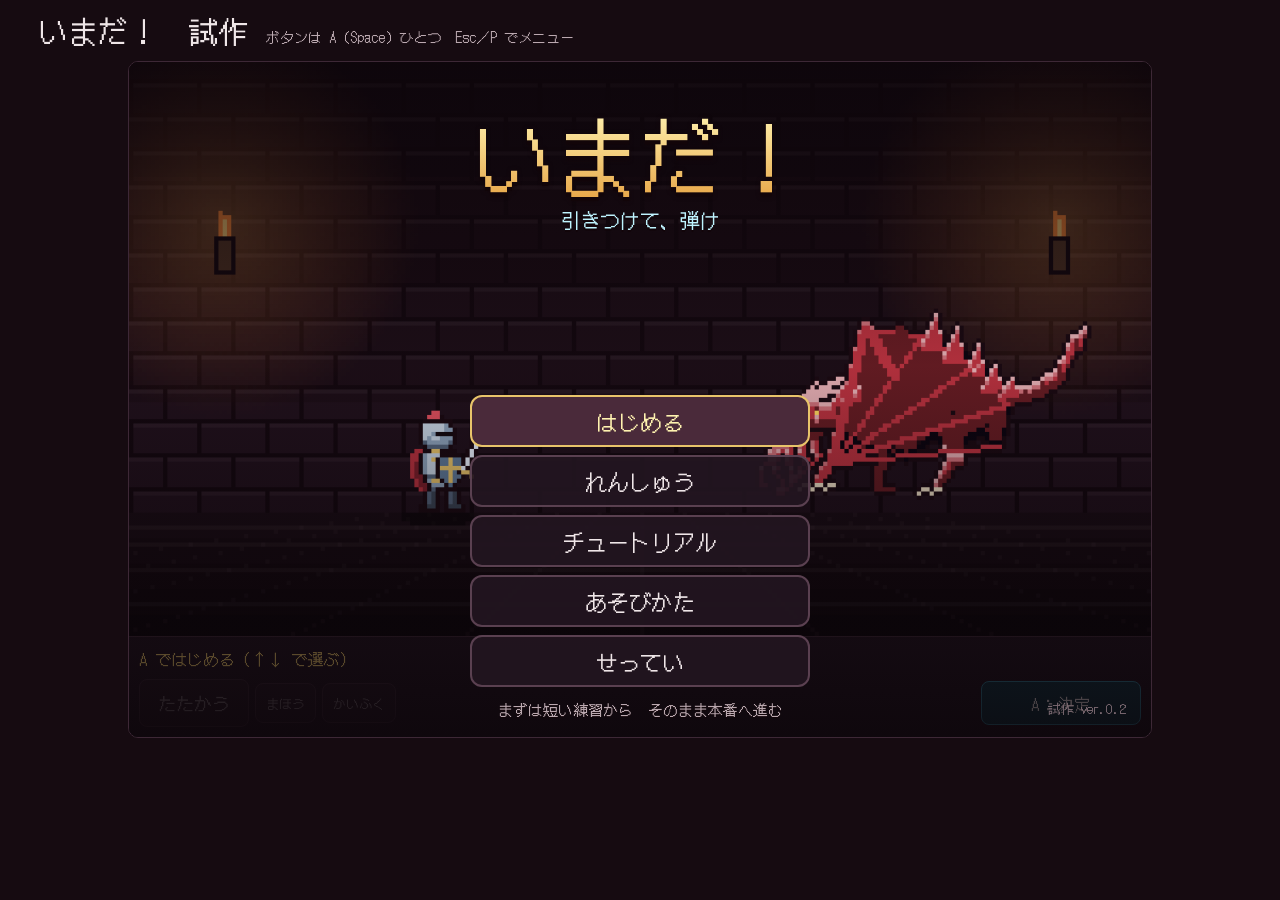
==== commit afc16a42: "URL に ?new をつけたときだけ、門番を設定資料集の骨組みの描き方で描くようにした（js/24r-rig.js、テスト tests/newdraw.mjs） Co-Authored-By: Cl" ====
--- a/index.html
+++ b/index.html
@@ -96,6 +96,7 @@
 <script src="js/22-ko.js"></script>
 <script src="js/23-loop.js"></script>
 <script src="js/24-draw-data.js"></script>
+<script src="js/24r-rig.js"></script>
 <script src="js/25-draw.js"></script>
 <script src="js/26-menu.js"></script>
 <script src="js/27-input.js"></script>
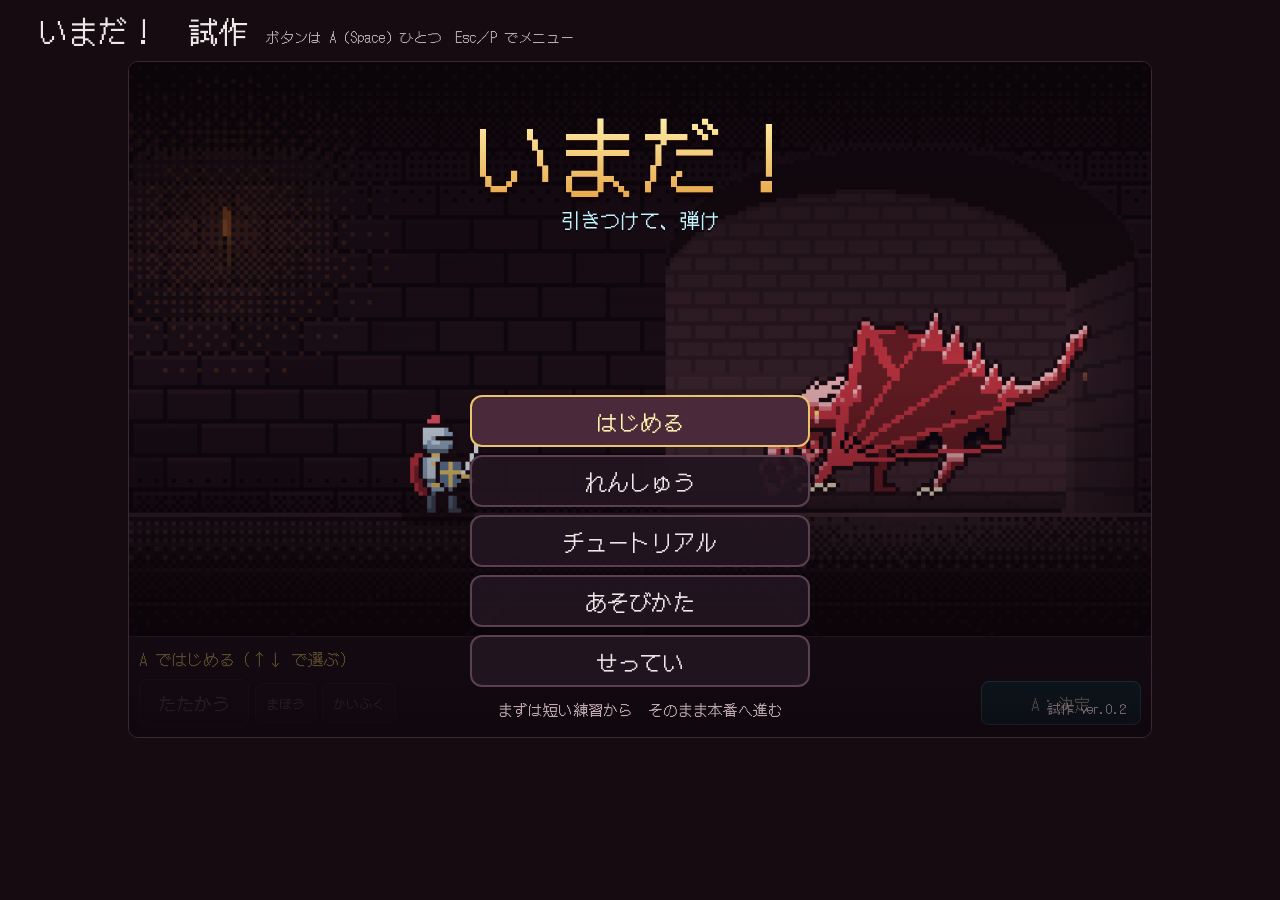
==== commit b13dd2d1: "T004 済み：こうげきの光から当たり20F・斬り下ろし6FをDEFに出し、?new で主人公を資料集の骨組み（構え・剣・盾・こうげき3種）で描くようにした Co-Authored-By: Claud" ====
--- a/index.html
+++ b/index.html
@@ -97,6 +97,7 @@
 <script src="js/23-loop.js"></script>
 <script src="js/24-draw-data.js"></script>
 <script src="js/24r-rig.js"></script>
+<script src="js/24h-hero.js"></script>
 <script src="js/25-draw.js"></script>
 <script src="js/26-menu.js"></script>
 <script src="js/27-input.js"></script>
